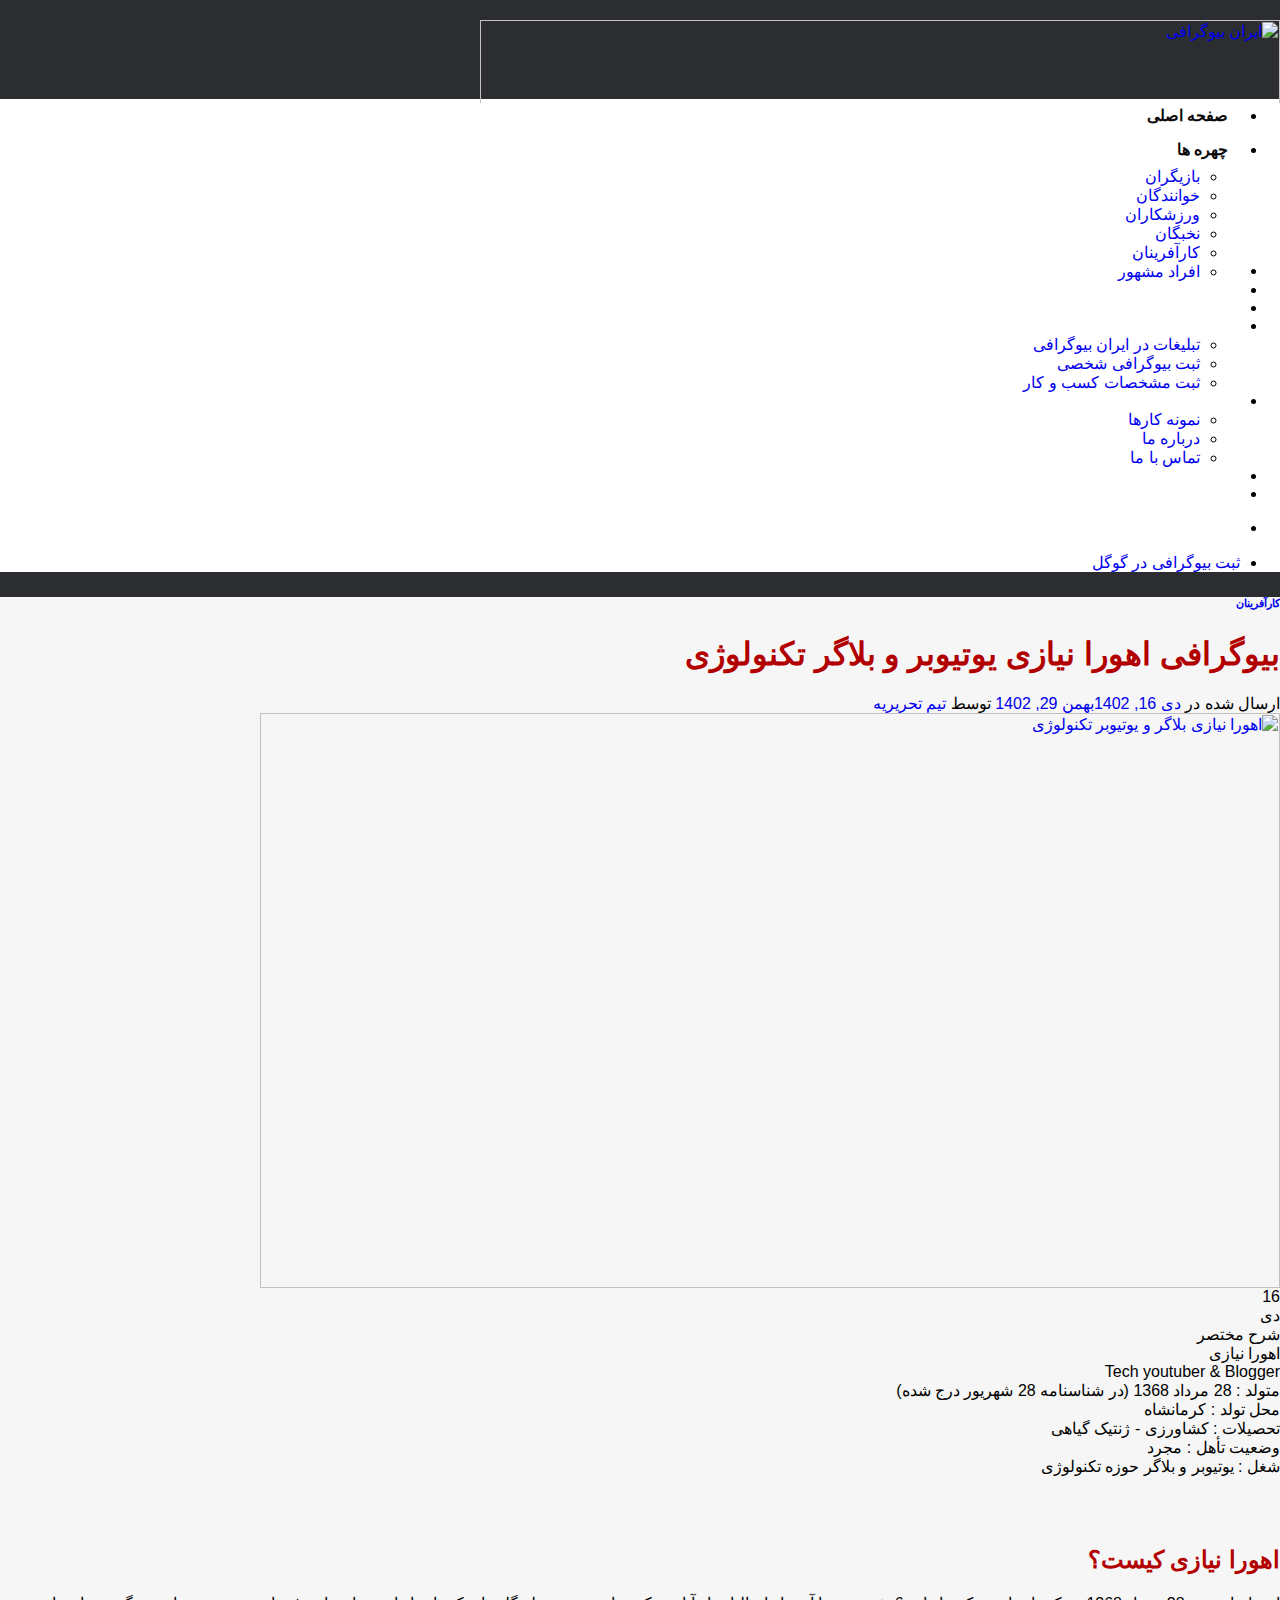
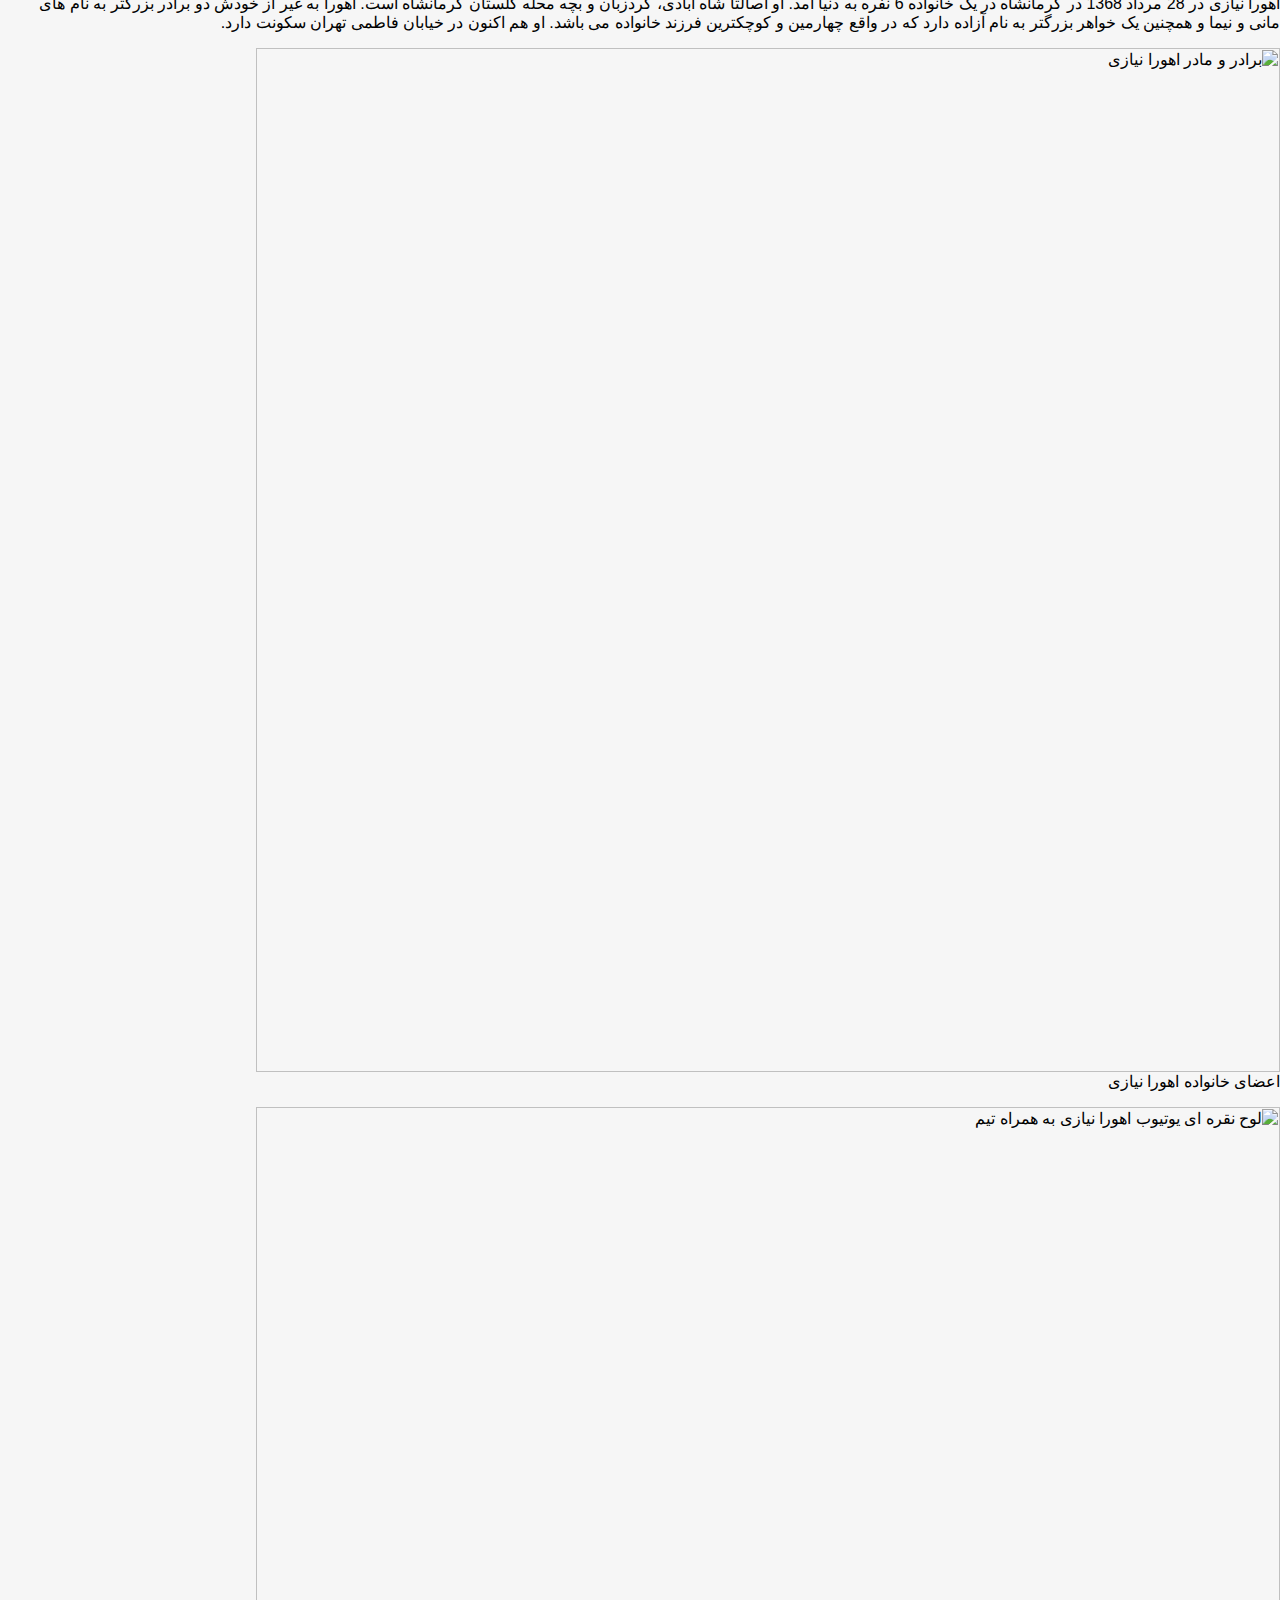
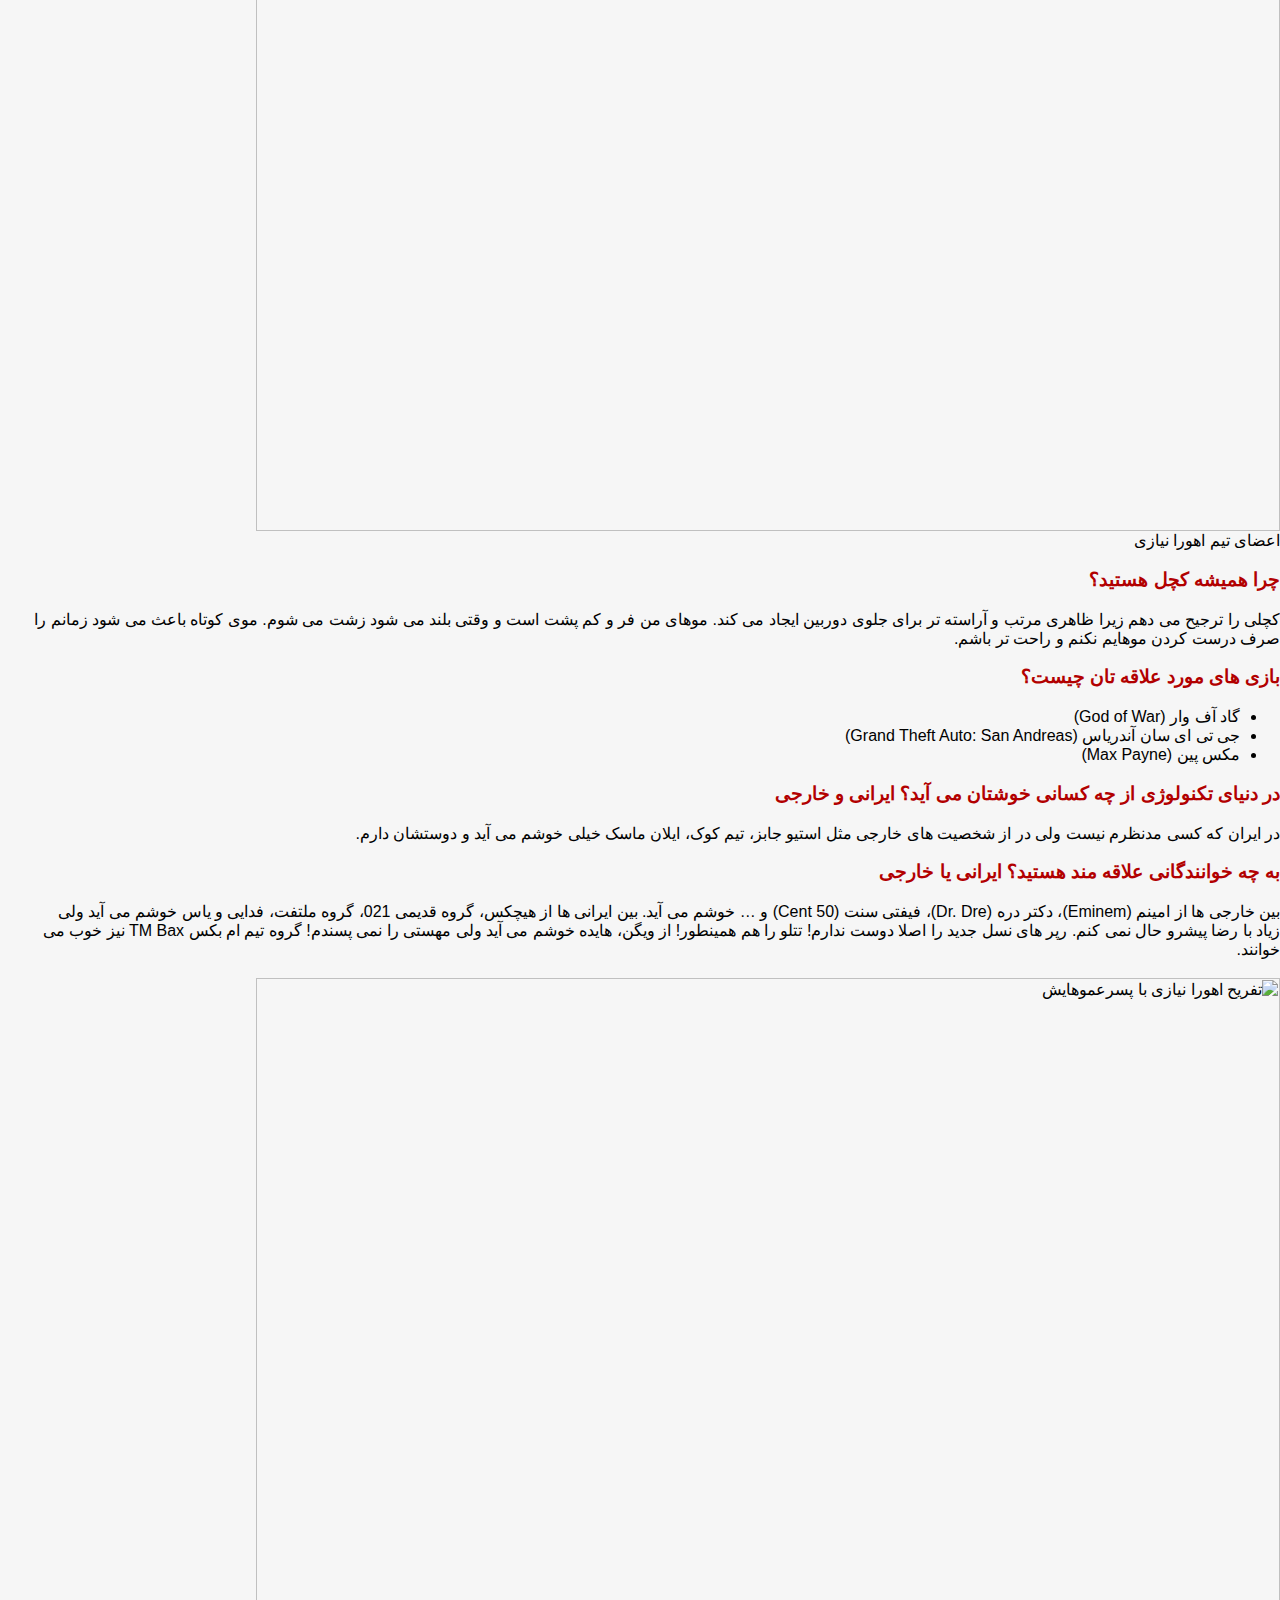
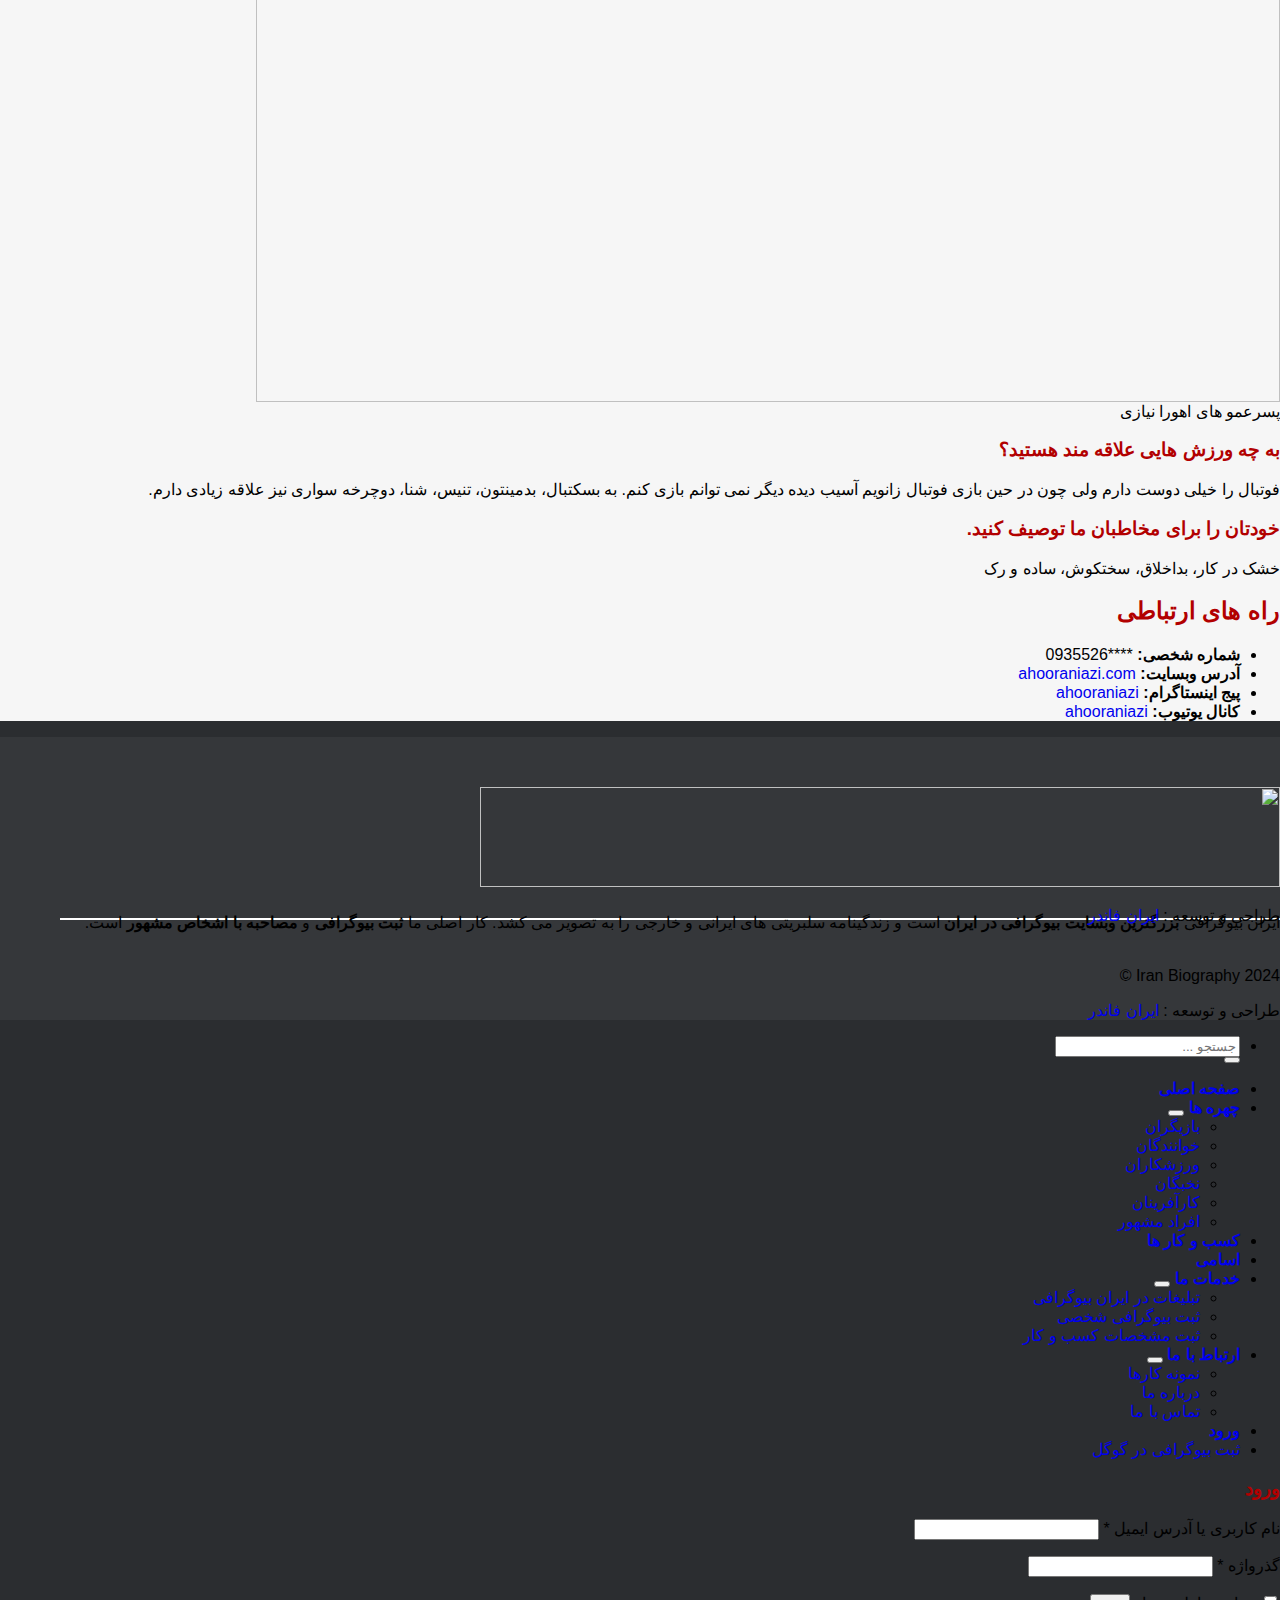
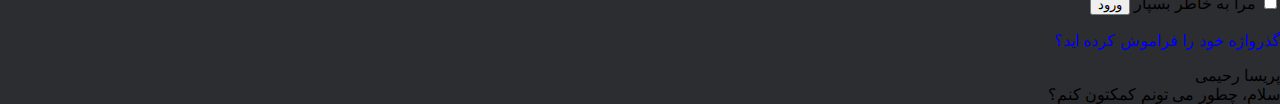
==== index copy.html @ 465d4c47 "add" ====
<html dir="rtl" lang="fa-IR" class="js" style="--flatsome--header--sticky-height: 130px;"><head>
	<meta charset="UTF-8">
	<link rel="profile" href="http://gmpg.org/xfn/11">
	<link rel="pingback" href="https://irbiography.com/xmlrpc.php">



	<script id="ua-script-pE9dYM9w" data-analyticsobject="yektanet" async="" type="text/javascript" src="https://cdn.yektanet.com/rg_woebegone/scripts_v4/pE9dYM9w/complete.js?v=202401021021"></script><script>(function(html){html.className = html.className.replace(/\bno-js\b/,'js')})(document.documentElement);</script>
<meta name="robots" content="index, follow, max-image-preview:large, max-snippet:-1, max-video-preview:-1">
<meta name="viewport" content="width=device-width, initial-scale=1">
	<!-- This site is optimized with the Yoast SEO Premium plugin v19.7 (Yoast SEO v22.0) - https://yoast.com/wordpress/plugins/seo/ -->
	<title>بیوگرافی اهورا نیازی یوتیوبر و بلاگر تکنولوژی - ایران بیوگرافی</title>
	<meta name="description" content="اهورا نیازی متولد 28 مرداد 1368 در کرمانشاه و مجرد است. او یوتیوبر، اینفلوئنسر و بلاگر خوش صدای حوزه تکنولوژی ایران + درآمد و دوست دخترش">
	<link rel="canonical" href="https://irbiography.com/ahoora-niazi-biography/">
	<meta property="og:locale" content="fa_IR">
	<meta property="og:type" content="article">
	<meta property="og:title" content="بیوگرافی اهورا نیازی یوتیوبر و بلاگر تکنولوژی">
	<meta property="og:description" content="اهورا نیازی متولد 28 مرداد 1368 در کرمانشاه و مجرد است. او یوتیوبر، اینفلوئنسر و بلاگر خوش صدای حوزه تکنولوژی ایران + درآمد و دوست دخترش">
	<meta property="og:url" content="https://irbiography.com/ahoora-niazi-biography/">
	<meta property="og:site_name" content="ایران بیوگرافی">
	<meta property="article:published_time" content="2024-01-06T17:46:07+00:00">
	<meta property="article:modified_time" content="2024-02-18T19:45:40+00:00">
	<meta property="og:image" content="https://irbiography.com/wp-content/uploads/2024/01/ahoora-niazi.jpg">
	<meta property="og:image:width" content="1024">
	<meta property="og:image:height" content="577">
	<meta property="og:image:type" content="image/jpeg">
	<meta name="author" content="تیم تحریریه">
	<meta name="twitter:card" content="summary_large_image">
	<meta name="twitter:creator" content="@irbiography_com">
	<meta name="twitter:site" content="@irbiography_com">
	<meta name="twitter:label1" content="نوشته شده توسط">
	<meta name="twitter:data1" content="تیم تحریریه">
	<meta name="twitter:label2" content="زمان تخمینی مطالعه">
	<meta name="twitter:data2" content="13 دقیقه">
	<script type="application/ld+json" class="yoast-schema-graph">{"@context":"https://schema.org","@graph":[{"@type":"Article","@id":"https://irbiography.com/ahoora-niazi-biography/#article","isPartOf":{"@id":"https://irbiography.com/ahoora-niazi-biography/"},"author":{"name":"تیم تحریریه","@id":"https://irbiography.com/#/schema/person/0704f39bfdcc8b42e768daeb0b52df1a"},"headline":"بیوگرافی اهورا نیازی یوتیوبر و بلاگر تکنولوژی","datePublished":"2024-01-06T17:46:07+00:00","dateModified":"2024-02-18T19:45:40+00:00","mainEntityOfPage":{"@id":"https://irbiography.com/ahoora-niazi-biography/"},"wordCount":132,"commentCount":0,"publisher":{"@id":"https://irbiography.com/#organization"},"image":{"@id":"https://irbiography.com/ahoora-niazi-biography/#primaryimage"},"thumbnailUrl":"https://irbiography.com/wp-content/uploads/2024/01/ahoora-niazi.jpg","articleSection":["کارآفرینان"],"inLanguage":"fa-IR","potentialAction":[{"@type":"CommentAction","name":"Comment","target":["https://irbiography.com/ahoora-niazi-biography/#respond"]}]},{"@type":"WebPage","@id":"https://irbiography.com/ahoora-niazi-biography/","url":"https://irbiography.com/ahoora-niazi-biography/","name":"بیوگرافی اهورا نیازی یوتیوبر و بلاگر تکنولوژی - ایران بیوگرافی","isPartOf":{"@id":"https://irbiography.com/#website"},"primaryImageOfPage":{"@id":"https://irbiography.com/ahoora-niazi-biography/#primaryimage"},"image":{"@id":"https://irbiography.com/ahoora-niazi-biography/#primaryimage"},"thumbnailUrl":"https://irbiography.com/wp-content/uploads/2024/01/ahoora-niazi.jpg","datePublished":"2024-01-06T17:46:07+00:00","dateModified":"2024-02-18T19:45:40+00:00","description":"اهورا نیازی متولد 28 مرداد 1368 در کرمانشاه و مجرد است. او یوتیوبر، اینفلوئنسر و بلاگر خوش صدای حوزه تکنولوژی ایران + درآمد و دوست دخترش","breadcrumb":{"@id":"https://irbiography.com/ahoora-niazi-biography/#breadcrumb"},"inLanguage":"fa-IR","potentialAction":[{"@type":"ReadAction","target":["https://irbiography.com/ahoora-niazi-biography/"]}]},{"@type":"ImageObject","inLanguage":"fa-IR","@id":"https://irbiography.com/ahoora-niazi-biography/#primaryimage","url":"https://irbiography.com/wp-content/uploads/2024/01/ahoora-niazi.jpg","contentUrl":"https://irbiography.com/wp-content/uploads/2024/01/ahoora-niazi.jpg","width":1024,"height":577,"caption":"اهورا نیازی یوتیوبر و بلاگر موبایل"},{"@type":"BreadcrumbList","@id":"https://irbiography.com/ahoora-niazi-biography/#breadcrumb","itemListElement":[{"@type":"ListItem","position":1,"name":"Home","item":"https://irbiography.com/"},{"@type":"ListItem","position":2,"name":"مقالات","item":"https://irbiography.com/blog/"},{"@type":"ListItem","position":3,"name":"بیوگرافی اهورا نیازی یوتیوبر و بلاگر تکنولوژی"}]},{"@type":"WebSite","@id":"https://irbiography.com/#website","url":"https://irbiography.com/","name":"ایران بیوگرافی","description":"بزرگترین مرجع ثبت بیوگرافی در ایران","publisher":{"@id":"https://irbiography.com/#organization"},"alternateName":"irbiography","potentialAction":[{"@type":"SearchAction","target":{"@type":"EntryPoint","urlTemplate":"https://irbiography.com/?s={search_term_string}"},"query-input":"required name=search_term_string"}],"inLanguage":"fa-IR"},{"@type":"Organization","@id":"https://irbiography.com/#organization","name":"ایران بیوگرافی","url":"https://irbiography.com/","logo":{"@type":"ImageObject","inLanguage":"fa-IR","@id":"https://irbiography.com/#/schema/logo/image/","url":"https://irbiography.com/wp-content/uploads/2023/01/logo.png","contentUrl":"https://irbiography.com/wp-content/uploads/2023/01/logo.png","width":800,"height":100,"caption":"ایران بیوگرافی"},"image":{"@id":"https://irbiography.com/#/schema/logo/image/"},"sameAs":["https://twitter.com/irbiography_com","https://instagram.com/irbiography_com/","https://www.youtube.com/@Irbiography_com/","https://t.me/irbiography_com"]},{"@type":"Person","@id":"https://irbiography.com/#/schema/person/0704f39bfdcc8b42e768daeb0b52df1a","name":"تیم تحریریه","image":{"@type":"ImageObject","inLanguage":"fa-IR","@id":"https://irbiography.com/#/schema/person/image/","url":"https://secure.gravatar.com/avatar/5921e7bc24102722718b1d50c1f1fc34?s=96&d=mm&r=g","contentUrl":"https://secure.gravatar.com/avatar/5921e7bc24102722718b1d50c1f1fc34?s=96&d=mm&r=g","caption":"تیم تحریریه"},"sameAs":["http://irbiography.com"],"url":"https://irbiography.com/author/saber/"}]}</script>
	<!-- / Yoast SEO Premium plugin. -->



<link rel="prefetch" href="https://irbiography.com/wp-content/themes/flatsome/assets/js/flatsome.js?ver=be4456ec53c49e21f6f3">
<link rel="prefetch" href="https://irbiography.com/wp-content/themes/flatsome/assets/js/chunk.slider.js?ver=3.18.2">
<link rel="prefetch" href="https://irbiography.com/wp-content/themes/flatsome/assets/js/chunk.popups.js?ver=3.18.2">
<link rel="prefetch" href="https://irbiography.com/wp-content/themes/flatsome/assets/js/chunk.tooltips.js?ver=3.18.2">
<link rel="prefetch" href="https://irbiography.com/wp-content/themes/flatsome/assets/js/woocommerce.js?ver=8e1d1e4735a78026b37a">
<link rel="alternate" type="application/rss+xml" title="ایران بیوگرافی » خوراک" href="https://irbiography.com/feed/">
<link rel="alternate" type="application/rss+xml" title="ایران بیوگرافی » خوراک دیدگاه&zwnj;ها" href="https://irbiography.com/comments/feed/">
<link rel="alternate" type="application/rss+xml" title="ایران بیوگرافی » بیوگرافی اهورا نیازی یوتیوبر و بلاگر تکنولوژی خوراک دیدگاه&zwnj;ها" href="https://irbiography.com/ahoora-niazi-biography/feed/">
<style id="wp-emoji-styles-inline-css" type="text/css">

	img.wp-smiley, img.emoji {
		display: inline !important;
		border: none !important;
		box-shadow: none !important;
		height: 1em !important;
		width: 1em !important;
		margin: 0 0.07em !important;
		vertical-align: -0.1em !important;
		background: none !important;
		padding: 0 !important;
	}
</style>
<style id="wp-block-library-inline-css" type="text/css">
:root{--wp-admin-theme-color:#007cba;--wp-admin-theme-color--rgb:0,124,186;--wp-admin-theme-color-darker-10:#006ba1;--wp-admin-theme-color-darker-10--rgb:0,107,161;--wp-admin-theme-color-darker-20:#005a87;--wp-admin-theme-color-darker-20--rgb:0,90,135;--wp-admin-border-width-focus:2px;--wp-block-synced-color:#7a00df;--wp-block-synced-color--rgb:122,0,223}@media (min-resolution:192dpi){:root{--wp-admin-border-width-focus:1.5px}}.wp-element-button{cursor:pointer}:root{--wp--preset--font-size--normal:16px;--wp--preset--font-size--huge:42px}:root .has-very-light-gray-background-color{background-color:#eee}:root .has-very-dark-gray-background-color{background-color:#313131}:root .has-very-light-gray-color{color:#eee}:root .has-very-dark-gray-color{color:#313131}:root .has-vivid-green-cyan-to-vivid-cyan-blue-gradient-background{background:linear-gradient(135deg,#00d084,#0693e3)}:root .has-purple-crush-gradient-background{background:linear-gradient(135deg,#34e2e4,#4721fb 50%,#ab1dfe)}:root .has-hazy-dawn-gradient-background{background:linear-gradient(135deg,#faaca8,#dad0ec)}:root .has-subdued-olive-gradient-background{background:linear-gradient(135deg,#fafae1,#67a671)}:root .has-atomic-cream-gradient-background{background:linear-gradient(135deg,#fdd79a,#004a59)}:root .has-nightshade-gradient-background{background:linear-gradient(135deg,#330968,#31cdcf)}:root .has-midnight-gradient-background{background:linear-gradient(135deg,#020381,#2874fc)}.has-regular-font-size{font-size:1em}.has-larger-font-size{font-size:2.625em}.has-normal-font-size{font-size:var(--wp--preset--font-size--normal)}.has-huge-font-size{font-size:var(--wp--preset--font-size--huge)}.has-text-align-center{text-align:center}.has-text-align-left{text-align:left}.has-text-align-right{text-align:right}#end-resizable-editor-section{display:none}.aligncenter{clear:both}.items-justified-left{justify-content:flex-start}.items-justified-center{justify-content:center}.items-justified-right{justify-content:flex-end}.items-justified-space-between{justify-content:space-between}.screen-reader-text{clip:rect(1px,1px,1px,1px);word-wrap:normal!important;border:0;-webkit-clip-path:inset(50%);clip-path:inset(50%);height:1px;margin:-1px;overflow:hidden;padding:0;position:absolute;width:1px}.screen-reader-text:focus{clip:auto!important;background-color:#ddd;-webkit-clip-path:none;clip-path:none;color:#444;display:block;font-size:1em;height:auto;left:5px;line-height:normal;padding:15px 23px 14px;text-decoration:none;top:5px;width:auto;z-index:100000}html :where(.has-border-color){border-style:solid}html :where([style*=border-top-color]){border-top-style:solid}html :where([style*=border-right-color]){border-right-style:solid}html :where([style*=border-bottom-color]){border-bottom-style:solid}html :where([style*=border-left-color]){border-left-style:solid}html :where([style*=border-width]){border-style:solid}html :where([style*=border-top-width]){border-top-style:solid}html :where([style*=border-right-width]){border-right-style:solid}html :where([style*=border-bottom-width]){border-bottom-style:solid}html :where([style*=border-left-width]){border-left-style:solid}html :where(img[class*=wp-image-]){height:auto;max-width:100%}:where(figure){margin:0 0 1em}html :where(.is-position-sticky){--wp-admin--admin-bar--position-offset:var(--wp-admin--admin-bar--height,0px)}@media screen and (max-width:600px){html :where(.is-position-sticky){--wp-admin--admin-bar--position-offset:0px}}
</style>
<link rel="stylesheet" id="kk-star-ratings-css" href="https://irbiography.com/wp-content/plugins/kk-star-ratings/src/core/public/css/kk-star-ratings.min.css?ver=5.4.7" type="text/css" media="all">
<link rel="stylesheet" id="crp-style-grid-css" href="https://irbiography.com/wp-content/plugins/contextual-related-posts/css/grid.min.css?ver=3.4.1" type="text/css" media="all">
<style id="crp-style-grid-inline-css" type="text/css">

			.crp_related.crp-grid ul li a.crp_link {
				grid-template-rows: 150px auto;
			}
			.crp_related.crp-grid ul {
				grid-template-columns: repeat(auto-fill, minmax(150px, 1fr));
			}
			
</style>
<link rel="stylesheet" id="flatsome-admin-iranyekan-farsi-numbersfont-css" href="https://irbiography.com/wp-content/plugins/persian-flatsome//assets/public/css/iranyekan-farsi-numbers-font.css?ver=3.18.2" type="text/css" media="all">
<style id="woocommerce-inline-inline-css" type="text/css">
.woocommerce form .form-row .required { visibility: visible; }
</style>
<link rel="stylesheet" id="joinchat-css" href="https://irbiography.com/wp-content/plugins/creame-whatsapp-me/public/css/joinchat.min.css?ver=5.0.17" type="text/css" media="all">
<link rel="stylesheet" id="flatsome-main-rtl-css" href="https://irbiography.com/wp-content/themes/flatsome/assets/css/flatsome-rtl.css?ver=3.18.2" type="text/css" media="all">
<style id="flatsome-main-inline-css" type="text/css">
@font-face {
				font-family: "fl-icons";
				font-display: block;
				src: url(https://irbiography.com/wp-content/themes/flatsome/assets/css/icons/fl-icons.eot?v=3.18.2);
				src:
					url(https://irbiography.com/wp-content/themes/flatsome/assets/css/icons/fl-icons.eot#iefix?v=3.18.2) format("embedded-opentype"),
					url(https://irbiography.com/wp-content/themes/flatsome/assets/css/icons/fl-icons.woff2?v=3.18.2) format("woff2"),
					url(https://irbiography.com/wp-content/themes/flatsome/assets/css/icons/fl-icons.ttf?v=3.18.2) format("truetype"),
					url(https://irbiography.com/wp-content/themes/flatsome/assets/css/icons/fl-icons.woff?v=3.18.2) format("woff"),
					url(https://irbiography.com/wp-content/themes/flatsome/assets/css/icons/fl-icons.svg?v=3.18.2#fl-icons) format("svg");
			}
</style>
<link rel="stylesheet" id="flatsome-shop-rtl-css" href="https://irbiography.com/wp-content/themes/flatsome/assets/css/flatsome-shop-rtl.css?ver=3.18.2" type="text/css" media="all">
<link rel="stylesheet" id="flatsome-style-css" href="https://irbiography.com/wp-content/themes/flatsome/style.css?ver=3.18.2" type="text/css" media="all">
<script type="text/javascript" src="https://irbiography.com/wp-includes/js/jquery/jquery.min.js?ver=3.7.1" id="jquery-core-js"></script>
<script type="text/javascript" src="https://irbiography.com/wp-includes/js/jquery/jquery-migrate.min.js?ver=3.4.1" id="jquery-migrate-js"></script>
<script type="text/javascript" src="https://irbiography.com/wp-content/plugins/woocommerce/assets/js/jquery-blockui/jquery.blockUI.min.js?ver=2.7.0-wc.8.5.2" id="jquery-blockui-js" data-wp-strategy="defer"></script>
<script type="text/javascript" id="wc-add-to-cart-js-extra">
/* <![CDATA[ */
var wc_add_to_cart_params = {"ajax_url":"\/wp-admin\/admin-ajax.php","wc_ajax_url":"\/?wc-ajax=%%endpoint%%","i18n_view_cart":"\u0645\u0634\u0627\u0647\u062f\u0647 \u0633\u0628\u062f \u062e\u0631\u06cc\u062f","cart_url":"https:\/\/irbiography.com\/cart\/","is_cart":"","cart_redirect_after_add":"no"};
/* ]]> */
</script>
<script type="text/javascript" src="https://irbiography.com/wp-content/plugins/woocommerce/assets/js/frontend/add-to-cart.min.js?ver=8.5.2" id="wc-add-to-cart-js" defer="defer" data-wp-strategy="defer"></script>
<script type="text/javascript" src="https://irbiography.com/wp-content/plugins/woocommerce/assets/js/js-cookie/js.cookie.min.js?ver=2.1.4-wc.8.5.2" id="js-cookie-js" data-wp-strategy="defer"></script>
<link rel="https://api.w.org/" href="https://irbiography.com/wp-json/"><link rel="alternate" type="application/json" href="https://irbiography.com/wp-json/wp/v2/posts/1953"><link rel="EditURI" type="application/rsd+xml" title="RSD" href="https://irbiography.com/xmlrpc.php?rsd">
<link rel="stylesheet" href="https://irbiography.com/wp-content/themes/flatsome/rtl.css" type="text/css" media="screen"><meta name="generator" content="WordPress 6.4.3">
<meta name="generator" content="WooCommerce 8.5.2">
<link rel="shortlink" href="https://irbiography.com/?p=1953">
<link rel="alternate" type="application/json+oembed" href="https://irbiography.com/wp-json/oembed/1.0/embed?url=https%3A%2F%2Firbiography.com%2Fahoora-niazi-biography%2F">
<link rel="alternate" type="text/xml+oembed" href="https://irbiography.com/wp-json/oembed/1.0/embed?url=https%3A%2F%2Firbiography.com%2Fahoora-niazi-biography%2F&amp;format=xml">
            <script>
                !function (t, e, n) {
                    const d = new Date();
                    d.setTime(d.getTime() + (4 * 24 * 60 * 60 * 1000));
                    let expires = "expires=" + d.toUTCString();
                    t.yektanetAnalyticsObject = n
                    t[n] = t[n] || function () {
                        t[n].q.push(arguments)
                    }
                    t[n].q = t[n].q || [];
                    var a = new Date
                    var app_id = 'pE9dYM9w';
                    r = a.getFullYear().toString() + "0" + a.getMonth() + "0" + a.getDate() + "0" + a.getHours()
                    c = e.getElementsByTagName("script")[0]
                    s = e.createElement("script");
                    s.id = "ua-script-" + app_id;
                    s.dataset.analyticsobject = n;
                    s.async = 1;
                    s.type = "text/javascript";
                    s.src = "https://cdn.yektanet.com/rg_woebegone/scripts_v4/" + app_id + "/complete.js?v=" + r
                    c.parentNode.insertBefore(s, c)
                }(window, document, "yektanet");
            </script>
            <style>.bg{opacity: 0; transition: opacity 1s; -webkit-transition: opacity 1s;} .bg-loaded{opacity: 1;}</style>	<noscript><style>.woocommerce-product-gallery{ opacity: 1 !important; }</style></noscript>
	<link rel="icon" href="https://irbiography.com/wp-content/uploads/2023/03/cropped-iconlogo-32x32.png" sizes="32x32">
<link rel="icon" href="https://irbiography.com/wp-content/uploads/2023/03/cropped-iconlogo-192x192.png" sizes="192x192">
<link rel="apple-touch-icon" href="https://irbiography.com/wp-content/uploads/2023/03/cropped-iconlogo-180x180.png">
<meta name="msapplication-TileImage" content="https://irbiography.com/wp-content/uploads/2023/03/cropped-iconlogo-270x270.png">
<style id="custom-css" type="text/css">:root {--primary-color: #a00000;--fs-color-primary: #a00000;--fs-color-secondary: #d26e4b;--fs-color-success: #7a9c59;--fs-color-alert: #b20000;--fs-experimental-link-color: #334862;--fs-experimental-link-color-hover: #111;}.tooltipster-base {--tooltip-color: #fff;--tooltip-bg-color: #000;}.off-canvas-right .mfp-content, .off-canvas-left .mfp-content {--drawer-width: 300px;}.off-canvas .mfp-content.off-canvas-cart {--drawer-width: 360px;}.container-width, .full-width .ubermenu-nav, .container, .row{max-width: 1220px}.row.row-collapse{max-width: 1190px}.row.row-small{max-width: 1212.5px}.row.row-large{max-width: 1250px}.header-main{height: 83px}#logo img{max-height: 83px}#logo{width:308px;}#logo img{padding:20px 0;}.stuck #logo img{padding:20px 0;}.header-bottom{min-height: 47px}.header-top{min-height: 30px}.transparent .header-main{height: 90px}.transparent #logo img{max-height: 90px}.has-transparent + .page-title:first-of-type,.has-transparent + #main > .page-title,.has-transparent + #main > div > .page-title,.has-transparent + #main .page-header-wrapper:first-of-type .page-title{padding-top: 140px;}.header.show-on-scroll,.stuck .header-main{height:83px!important}.stuck #logo img{max-height: 83px!important}.search-form{ width: 69%;}.header-bg-color {background-color: #ffffff}.header-bottom {background-color: #ffffff}.header-main .nav > li > a{line-height: 16px }.stuck .header-main .nav > li > a{line-height: 50px }.header-bottom-nav > li > a{line-height: 34px }@media (max-width: 549px) {.header-main{height: 70px}#logo img{max-height: 70px}}.nav-dropdown{border-radius:10px}.nav-dropdown{font-size:100%}.blog-wrapper{background-color: #f6f6f6;}h1,h2,h3,h4,h5,h6,.heading-font{color: #b20000;}body{font-family: Lato, sans-serif;}body {font-weight: 400;font-style: normal;}.nav > li > a {font-family: Lato, sans-serif;}.mobile-sidebar-levels-2 .nav > li > ul > li > a {font-family: Lato, sans-serif;}.nav > li > a,.mobile-sidebar-levels-2 .nav > li > ul > li > a {font-weight: 700;font-style: normal;}h1,h2,h3,h4,h5,h6,.heading-font, .off-canvas-center .nav-sidebar.nav-vertical > li > a{font-family: Lato, sans-serif;}h1,h2,h3,h4,h5,h6,.heading-font,.banner h1,.banner h2 {font-weight: 700;font-style: normal;}.alt-font{font-family: "Dancing Script", sans-serif;}.alt-font {font-weight: 400!important;font-style: normal!important;}.header:not(.transparent) .header-bottom-nav.nav > li > a{color: #0a0a0a;}.header:not(.transparent) .header-bottom-nav.nav > li > a:hover,.header:not(.transparent) .header-bottom-nav.nav > li.active > a,.header:not(.transparent) .header-bottom-nav.nav > li.current > a,.header:not(.transparent) .header-bottom-nav.nav > li > a.active,.header:not(.transparent) .header-bottom-nav.nav > li > a.current{color: #a00000;}.header-bottom-nav.nav-line-bottom > li > a:before,.header-bottom-nav.nav-line-grow > li > a:before,.header-bottom-nav.nav-line > li > a:before,.header-bottom-nav.nav-box > li > a:hover,.header-bottom-nav.nav-box > li.active > a,.header-bottom-nav.nav-pills > li > a:hover,.header-bottom-nav.nav-pills > li.active > a{color:#FFF!important;background-color: #a00000;}.current .breadcrumb-step, [data-icon-label]:after, .button#place_order,.button.checkout,.checkout-button,.single_add_to_cart_button.button, .sticky-add-to-cart-select-options-button{background-color: #b20000!important }@media screen and (min-width: 550px){.products .box-vertical .box-image{min-width: 247px!important;width: 247px!important;}}.absolute-footer, html{background-color: #2b2d30}.nav-vertical-fly-out > li + li {border-top-width: 1px; border-top-style: solid;}.label-new.menu-item > a:after{content:"جدید";}.label-hot.menu-item > a:after{content:"داغ";}.label-sale.menu-item > a:after{content:"حراج";}.label-popular.menu-item > a:after{content:"محبوب";}</style>		<style type="text/css" id="wp-custom-css">
			.nav-pills>li>a {
    padding: 0 .75em;
    border-radius: 5px;
}
.nav-dark .nav>li.header-divider {
    border-color: rgb(229 229 229);
}		</style>
		<style id="kirki-inline-styles">/* latin-ext */
@font-face {
  font-family: 'Lato';
  font-style: normal;
  font-weight: 400;
  font-display: swap;
  src: url(https://irbiography.com/wp-content/fonts/lato/S6uyw4BMUTPHjxAwWCWtFCfQ7A.woff) format('woff');
  unicode-range: U+0100-02AF, U+0304, U+0308, U+0329, U+1E00-1E9F, U+1EF2-1EFF, U+2020, U+20A0-20AB, U+20AD-20C0, U+2113, U+2C60-2C7F, U+A720-A7FF;
}
/* latin */
@font-face {
  font-family: 'Lato';
  font-style: normal;
  font-weight: 400;
  font-display: swap;
  src: url(https://irbiography.com/wp-content/fonts/lato/S6uyw4BMUTPHjx4wWCWtFCc.woff) format('woff');
  unicode-range: U+0000-00FF, U+0131, U+0152-0153, U+02BB-02BC, U+02C6, U+02DA, U+02DC, U+0304, U+0308, U+0329, U+2000-206F, U+2074, U+20AC, U+2122, U+2191, U+2193, U+2212, U+2215, U+FEFF, U+FFFD;
}
/* latin-ext */
@font-face {
  font-family: 'Lato';
  font-style: normal;
  font-weight: 700;
  font-display: swap;
  src: url(https://irbiography.com/wp-content/fonts/lato/S6u9w4BMUTPHh6UVSwaPHw3q5d0N7w.woff) format('woff');
  unicode-range: U+0100-02AF, U+0304, U+0308, U+0329, U+1E00-1E9F, U+1EF2-1EFF, U+2020, U+20A0-20AB, U+20AD-20C0, U+2113, U+2C60-2C7F, U+A720-A7FF;
}
/* latin */
@font-face {
  font-family: 'Lato';
  font-style: normal;
  font-weight: 700;
  font-display: swap;
  src: url(https://irbiography.com/wp-content/fonts/lato/S6u9w4BMUTPHh6UVSwiPHw3q5d0.woff) format('woff');
  unicode-range: U+0000-00FF, U+0131, U+0152-0153, U+02BB-02BC, U+02C6, U+02DA, U+02DC, U+0304, U+0308, U+0329, U+2000-206F, U+2074, U+20AC, U+2122, U+2191, U+2193, U+2212, U+2215, U+FEFF, U+FFFD;
}/* vietnamese */
@font-face {
  font-family: 'Dancing Script';
  font-style: normal;
  font-weight: 400;
  font-display: swap;
  src: url(https://irbiography.com/wp-content/fonts/dancing-script/If2cXTr6YS-zF4S-kcSWSVi_sxjsohD9F50Ruu7BMSo3Rep6hNX6pmRMjLo.woff) format('woff');
  unicode-range: U+0102-0103, U+0110-0111, U+0128-0129, U+0168-0169, U+01A0-01A1, U+01AF-01B0, U+0300-0301, U+0303-0304, U+0308-0309, U+0323, U+0329, U+1EA0-1EF9, U+20AB;
}
/* latin-ext */
@font-face {
  font-family: 'Dancing Script';
  font-style: normal;
  font-weight: 400;
  font-display: swap;
  src: url(https://irbiography.com/wp-content/fonts/dancing-script/If2cXTr6YS-zF4S-kcSWSVi_sxjsohD9F50Ruu7BMSo3ROp6hNX6pmRMjLo.woff) format('woff');
  unicode-range: U+0100-02AF, U+0304, U+0308, U+0329, U+1E00-1E9F, U+1EF2-1EFF, U+2020, U+20A0-20AB, U+20AD-20C0, U+2113, U+2C60-2C7F, U+A720-A7FF;
}
/* latin */
@font-face {
  font-family: 'Dancing Script';
  font-style: normal;
  font-weight: 400;
  font-display: swap;
  src: url(https://irbiography.com/wp-content/fonts/dancing-script/If2cXTr6YS-zF4S-kcSWSVi_sxjsohD9F50Ruu7BMSo3Sup6hNX6pmRM.woff) format('woff');
  unicode-range: U+0000-00FF, U+0131, U+0152-0153, U+02BB-02BC, U+02C6, U+02DA, U+02DC, U+0304, U+0308, U+0329, U+2000-206F, U+2074, U+20AC, U+2122, U+2191, U+2193, U+2212, U+2215, U+FEFF, U+FFFD;
}</style><noscript><style id="rocket-lazyload-nojs-css">.rll-youtube-player, [data-lazy-src]{display:none !important;}</style></noscript><link rel="prefetch" href="https://irbiography.com/ahoora-niazi-biography/"><link rel="prefetch" href="https://irbiography.com/arat-hosseini/"><link rel="prefetch" href="https://irbiography.com/donya-jahanbakht/"><link rel="prefetch" href="https://irbiography.com/emory-andrew-tate/"><link rel="prefetch" href="https://irbiography.com/author/saber/"><link rel="prefetch" href="https://irbiography.com/category/faces/"><link rel="prefetch" href="https://irbiography.com/category/faces/actors/"><link rel="prefetch" href="https://irbiography.com/category/faces/athletes/"><link rel="prefetch" href="https://irbiography.com/category/faces/elites/"><link rel="prefetch" href="https://irbiography.com/category/faces/entrepreneurs/"><link rel="prefetch" href="https://irbiography.com/category/faces/celebrities/"><link rel="prefetch" href="https://irbiography.com/category/faces/singers/"><link rel="prefetch" href="https://irbiography.com/"><link rel="prefetch" href="https://irbiography.com/category/businesses/"><link rel="prefetch" href="https://irbiography.com/category/list/"><link rel="prefetch" href="https://irbiography.com/services/"><link rel="prefetch" href="https://irbiography.com//aboutus/"><link rel="prefetch" href="https://irbiography.com/personal-branding/"><link rel="prefetch" href="https://irbiography.com/reyhane-parsa/"><link rel="prefetch" href="https://irbiography.com/contact/"><link rel="prefetch" href="https://irbiography.com/aboutus/"><link rel="prefetch" href="https://irbiography.com/brian-etemad-biography/"><link rel="prefetch" href="https://irbiography.com/rasoul-danial-zadeh/"></head>

<body class="rtl post-template-default single single-post postid-1953 single-format-standard theme-flatsome woocommerce-js header-shadow lightbox nav-dropdown-has-arrow nav-dropdown-has-shadow nav-dropdown-has-border">


<a class="skip-link screen-reader-text" href="#main">پرش به محتوا</a>

<div id="wrapper">

	
	<header id="header" class="header has-sticky sticky-jump" style="">
		<div class="header-wrapper">
			<div id="masthead" class="header-main ">
      <div class="header-inner flex-row container logo-left medium-logo-center" role="navigation">

          <!-- Logo -->
          <div id="logo" class="flex-col logo">
            
<!-- Header logo -->
<a href="https://irbiography.com/" title="ایران بیوگرافی - بزرگترین مرجع ثبت بیوگرافی در ایران" rel="home">
		<img width="800" height="100" src="https://irbiography.com/wp-content/uploads/2023/01/logo.png" class="header_logo header-logo entered lazyloaded" alt="ایران بیوگرافی" data-lazy-src="https://irbiography.com/wp-content/uploads/2023/01/logo.png" data-ll-status="loaded"><noscript><img width="800" height="100" src="https://irbiography.com/wp-content/uploads/2023/01/logo.png" class="header_logo header-logo" alt="ایران بیوگرافی"/></noscript><img width="800" height="100" src="data:image/svg+xml,%3Csvg%20xmlns='http://www.w3.org/2000/svg'%20viewBox='0%200%20800%20100'%3E%3C/svg%3E" class="header-logo-dark" alt="ایران بیوگرافی" data-lazy-src="https://irbiography.com/wp-content/uploads/2023/01/logo.png"><noscript><img  width="800" height="100" src="https://irbiography.com/wp-content/uploads/2023/01/logo.png" class="header-logo-dark" alt="ایران بیوگرافی"/></noscript></a>
          </div>

          <!-- Mobile Left Elements -->
          <div class="flex-col show-for-medium flex-left">
            <ul class="mobile-nav nav nav-left ">
              <li class="nav-icon has-icon">
  		<a href="#" data-open="#main-menu" data-pos="left" data-bg="main-menu-overlay" data-color="" class="is-small" aria-label="فهرست" aria-controls="main-menu" aria-expanded="false">

		  <i class="icon-menu"></i>
		  		</a>
	</li>
            </ul>
          </div>

          <!-- Left Elements -->
          <div class="flex-col hide-for-medium flex-left
            flex-grow">
            <ul class="header-nav header-nav-main nav nav-left  nav-uppercase">
                          </ul>
          </div>

          <!-- Right Elements -->
          <div class="flex-col hide-for-medium flex-right">
            
          </div>

          <!-- Mobile Right Elements -->
          <div class="flex-col show-for-medium flex-right">
            <ul class="mobile-nav nav nav-right ">
                          </ul>
          </div>

      </div>

            <div class="container"><div class="top-divider full-width"></div></div>
      </div>
<div id="wide-nav" class="header-bottom wide-nav ">
    <div class="flex-row container">

                        <div class="flex-col hide-for-medium flex-left">
                <ul class="nav header-nav header-bottom-nav nav-left  nav-pills nav-size-large nav-uppercase">
                    <li id="menu-item-36" class="menu-item menu-item-type-post_type menu-item-object-page menu-item-home menu-item-36 menu-item-design-default"><a href="https://irbiography.com/" class="nav-top-link">صفحه اصلی</a></li>
<li id="menu-item-86" class="menu-item menu-item-type-taxonomy menu-item-object-category current-post-ancestor menu-item-has-children menu-item-86 menu-item-design-default has-dropdown"><a href="https://irbiography.com/category/faces/" class="nav-top-link" aria-expanded="false" aria-haspopup="menu">چهره ها<i class="icon-angle-down"></i></a>
<ul class="sub-menu nav-dropdown nav-dropdown-bold" style="">
	<li id="menu-item-88" class="menu-item menu-item-type-taxonomy menu-item-object-category menu-item-88"><a href="https://irbiography.com/category/faces/actors/">بازیگران</a></li>
	<li id="menu-item-89" class="menu-item menu-item-type-taxonomy menu-item-object-category menu-item-89"><a href="https://irbiography.com/category/faces/singers/">خوانندگان</a></li>
	<li id="menu-item-92" class="menu-item menu-item-type-taxonomy menu-item-object-category menu-item-92"><a href="https://irbiography.com/category/faces/athletes/">ورزشکاران</a></li>
	<li id="menu-item-91" class="menu-item menu-item-type-taxonomy menu-item-object-category menu-item-91"><a href="https://irbiography.com/category/faces/elites/">نخبگان</a></li>
	<li id="menu-item-90" class="menu-item menu-item-type-taxonomy menu-item-object-category current-post-ancestor current-menu-parent current-post-parent menu-item-90 active"><a href="https://irbiography.com/category/faces/entrepreneurs/">کارآفرینان</a></li>
	<li id="menu-item-87" class="menu-item menu-item-type-taxonomy menu-item-object-category menu-item-87"><a href="https://irbiography.com/category/faces/celebrities/">افراد مشهور</a></li>
</ul>
</li>
<li id="menu-item-93" class="menu-item menu-item-type-taxonomy menu-item-object-category menu-item-93 menu-item-design-default"></li>
<li id="menu-item-1058" class="menu-item menu-item-type-taxonomy menu-item-object-category menu-item-1058 menu-item-design-default"></li>
<li id="menu-item-1274" class="menu-item menu-item-type-post_type menu-item-object-page menu-item-has-children menu-item-1274 menu-item-design-default has-dropdown">
<ul class="sub-menu nav-dropdown nav-dropdown-bold" style="">
	<li id="menu-item-1477" class="menu-item menu-item-type-post_type menu-item-object-page menu-item-1477"><a href="https://irbiography.com/ads/">تبلیغات در ایران بیوگرافی</a></li>
	<li id="menu-item-1370" class="menu-item menu-item-type-post_type menu-item-object-page menu-item-1370"><a href="https://irbiography.com/personal-branding/">ثبت بیوگرافی شخصی</a></li>
	<li id="menu-item-1371" class="menu-item menu-item-type-post_type menu-item-object-page menu-item-1371"><a href="https://irbiography.com/corporate-branding/">ثبت مشخصات کسب و کار</a></li>
</ul>
</li>
<li id="menu-item-1278" class="menu-item menu-item-type-custom menu-item-object-custom menu-item-has-children menu-item-1278 menu-item-design-default has-dropdown">
<ul class="sub-menu nav-dropdown nav-dropdown-bold" style="">
	<li id="menu-item-1279" class="menu-item menu-item-type-post_type menu-item-object-page current_page_parent menu-item-1279"><a href="https://irbiography.com/blog/">نمونه کارها</a></li>
	<li id="menu-item-39" class="menu-item menu-item-type-post_type menu-item-object-page menu-item-39"><a href="https://irbiography.com/aboutus/">درباره ما</a></li>
	<li id="menu-item-38" class="menu-item menu-item-type-post_type menu-item-object-page menu-item-38"><a href="https://irbiography.com/contact/">تماس با ما</a></li>
</ul>
</li>
<li class="header-divider"></li><li class="html header-button-1">
	<div class="header-button">
		
	</div>
</li>
                </ul>
            </div>
            
            
                        <div class="flex-col hide-for-medium flex-right flex-grow">
              <ul class="nav header-nav header-bottom-nav nav-right  nav-pills nav-size-large nav-uppercase">
                   <li class="html header-social-icons ml-0">
	</li>
              </ul>
            </div>
            
                          <div class="flex-col show-for-medium flex-grow">
                  <ul class="nav header-bottom-nav nav-center mobile-nav  nav-pills nav-size-large nav-uppercase">
                      <li class="html header-button-1">
	<div class="header-button">
		<a href="https://irbiography.com/personal-branding/" target="_blank" class="button primary is-medium" rel="noopener" style="border-radius:5px;">
    <span>ثبت بیوگرافی در گوگل</span>
  </a>
	</div>
</li>
                  </ul>
              </div>
            
    </div>
</div>

<div class="header-bg-container fill"><div class="header-bg-image fill"></div><div class="header-bg-color fill"></div></div>		</div>
	</header>

	
	<main id="main" class="">

<div id="content" class="blog-wrapper blog-single page-wrapper">
	

<div class="row row-large row-divided ">

	<div class="large-9 col">
		


<article id="post-1953" class="post-1953 post type-post status-publish format-standard has-post-thumbnail hentry category-entrepreneurs">
	<div class="article-inner has-shadow box-shadow-1">
		<header class="entry-header">
	<div class="entry-header-text entry-header-text-top text-left">
		<h6 class="entry-category is-xsmall"><a href="https://irbiography.com/category/faces/entrepreneurs/" rel="category tag">کارآفرینان</a></h6><h1 class="entry-title">بیوگرافی اهورا نیازی یوتیوبر و بلاگر تکنولوژی</h1><div class="entry-divider is-divider small"></div>
	<div class="entry-meta uppercase is-xsmall">
		<span class="posted-on">ارسال شده در <a href="https://irbiography.com/ahoora-niazi-biography/" rel="bookmark"><time class="entry-date published" datetime="1402/10/16 16:46:07">دی 16, 1402</time><time class="updated" datetime="1402/11/29 19:45:40">بهمن 29, 1402</time></a></span> <span class="byline"> توسط <span class="meta-author vcard"><a class="url fn n" href="https://irbiography.com/author/saber/">تیم تحریریه</a></span></span>	</div>
	</div>
						<div class="entry-image relative">
				<a href="https://irbiography.com/ahoora-niazi-biography/">
    <img width="1020" height="575" class="attachment-large size-large wp-post-image entered lazyloaded" alt="اهورا نیازی بلاگر و یوتیوبر تکنولوژی" decoding="async" fetchpriority="high" data-lazy-srcset="https://irbiography.com/wp-content/uploads/2024/01/ahoora-niazi.jpg 1024w, https://irbiography.com/wp-content/uploads/2024/01/ahoora-niazi-300x169.jpg 300w, https://irbiography.com/wp-content/uploads/2024/01/ahoora-niazi-768x433.jpg 768w, https://irbiography.com/wp-content/uploads/2024/01/ahoora-niazi-510x287.jpg 510w" data-lazy-sizes="(max-width: 1020px) 100vw, 1020px" data-lazy-src="https://irbiography.com/wp-content/uploads/2024/01/ahoora-niazi.jpg" src="https://irbiography.com/wp-content/uploads/2024/01/ahoora-niazi.jpg" data-ll-status="loaded" sizes="(max-width: 1020px) 100vw, 1020px" srcset="https://irbiography.com/wp-content/uploads/2024/01/ahoora-niazi.jpg 1024w, https://irbiography.com/wp-content/uploads/2024/01/ahoora-niazi-300x169.jpg 300w, https://irbiography.com/wp-content/uploads/2024/01/ahoora-niazi-768x433.jpg 768w, https://irbiography.com/wp-content/uploads/2024/01/ahoora-niazi-510x287.jpg 510w"><noscript><img width="1020" height="575" src="https://irbiography.com/wp-content/uploads/2024/01/ahoora-niazi.jpg" class="attachment-large size-large wp-post-image" alt="اهورا نیازی بلاگر و یوتیوبر تکنولوژی" decoding="async" fetchpriority="high" srcset="https://irbiography.com/wp-content/uploads/2024/01/ahoora-niazi.jpg 1024w, https://irbiography.com/wp-content/uploads/2024/01/ahoora-niazi-300x169.jpg 300w, https://irbiography.com/wp-content/uploads/2024/01/ahoora-niazi-768x433.jpg 768w, https://irbiography.com/wp-content/uploads/2024/01/ahoora-niazi-510x287.jpg 510w" sizes="(max-width: 1020px) 100vw, 1020px" /></noscript></a>
				<div class="badge absolute top post-date badge-outline">
	<div class="badge-inner">
		<span class="post-date-day">16</span><br>
		<span class="post-date-month is-small">دی</span>
	</div>
</div>
			</div>
			</header>
		<div class="entry-content single-page">

	<div class="pricing-table-wrapper">
  <div class="pricing-table ux_price_table text-center">
    <div class="pricing-table-header">
      <div class="title uppercase strong">شرح مختصر</div>
      <div class="price is-xxlarge">اهورا نیازی</div>
              <div class="description is-small">
          Tech youtuber &amp; Blogger        </div>
          </div>
    <div class="pricing-table-items items">
      
<div class="bullet-item" title=""><span class="text">متولد : 28 مرداد 1368 (در شناسنامه 28 شهریور درج شده)</span></div>
<div class="bullet-item" title=""><span class="text">محل تولد : کرمانشاه</span></div>
<div class="bullet-item" title=""><span class="text">تحصیلات : کشاورزی - ژنتیک گیاهی</span></div>
<div class="bullet-item" title=""><span class="text">وضعیت تأهل : مجرد</span></div>





<div class="bullet-item" title=""><span class="text">شغل : یوتیوبر و بلاگر حوزه تکنولوژی</span></div>
    </div>
      </div>
</div>


<div class="message-box relative" style="padding-top:25px;padding-bottom:25px;"><div class="message-box-bg-image bg-fill fill"></div><div class="message-box-bg-overlay bg-fill fill"></div><div class="container relative"><div class="inner last-reset">
<div class="row align-middle align-center" id="row-1684163093">

	<div id="col-979362749" class="col small-12 large-12">
				
					</div>

	
</div>
</div></div></div>
	
	
<h2><span id="ahwra_nyazy_kyst_wyky_pdya_zndgy_namh_Ahoora_Niazi_aqay_khwsh_sday_tknwlwzhy">اهورا نیازی کیست؟<br>
</span></h2>
<p>اهورا نیازی در 28 مرداد 1368 در کرمانشاه در یک خانواده 6 نفره به دنیا آمد. او اصالتا شاه آبادی، کردزبان و بچه محله گلستان کرمانشاه است. اهورا به غیر از خودش دو برادر بزرگتر به نام های مانی و نیما و همچنین یک خواهر بزرگتر به نام آزاده دارد که در واقع چهارمین و کوچکترین فرزند خانواده می باشد. او هم اکنون در خیابان فاطمی تهران سکونت دارد.</p>

<div style="clear:both; margin-top:0em; margin-bottom:1em;"></div>
<figure id="attachment_2024" aria-describedby="caption-attachment-2024" style="width: 1024px" class="wp-caption alignnone"><img decoding="async" class="size-full wp-image-2024 entered lazyloaded" alt="برادر و مادر اهورا نیازی" width="1024" height="577" data-lazy-srcset="https://irbiography.com/wp-content/uploads/2024/01/ahoora-niazi-family.jpg 1024w, https://irbiography.com/wp-content/uploads/2024/01/ahoora-niazi-family-300x169.jpg 300w, https://irbiography.com/wp-content/uploads/2024/01/ahoora-niazi-family-768x433.jpg 768w, https://irbiography.com/wp-content/uploads/2024/01/ahoora-niazi-family-510x287.jpg 510w" data-lazy-sizes="(max-width: 1024px) 100vw, 1024px" data-lazy-src="https://irbiography.com/wp-content/uploads/2024/01/ahoora-niazi-family.jpg" src="https://irbiography.com/wp-content/uploads/2024/01/ahoora-niazi-family.jpg" data-ll-status="loaded" sizes="(max-width: 1024px) 100vw, 1024px" srcset="https://irbiography.com/wp-content/uploads/2024/01/ahoora-niazi-family.jpg 1024w, https://irbiography.com/wp-content/uploads/2024/01/ahoora-niazi-family-300x169.jpg 300w, https://irbiography.com/wp-content/uploads/2024/01/ahoora-niazi-family-768x433.jpg 768w, https://irbiography.com/wp-content/uploads/2024/01/ahoora-niazi-family-510x287.jpg 510w"><noscript><img decoding="async" class="size-full wp-image-2024" src="https://irbiography.com/wp-content/uploads/2024/01/ahoora-niazi-family.jpg" alt="برادر و مادر اهورا نیازی" width="1024" height="577" srcset="https://irbiography.com/wp-content/uploads/2024/01/ahoora-niazi-family.jpg 1024w, https://irbiography.com/wp-content/uploads/2024/01/ahoora-niazi-family-300x169.jpg 300w, https://irbiography.com/wp-content/uploads/2024/01/ahoora-niazi-family-768x433.jpg 768w, https://irbiography.com/wp-content/uploads/2024/01/ahoora-niazi-family-510x287.jpg 510w" sizes="(max-width: 1024px) 100vw, 1024px"></noscript><figcaption id="caption-attachment-2024" class="wp-caption-text">اعضای خانواده اهورا نیازی</figcaption></figure>










<figure id="attachment_2020" aria-describedby="caption-attachment-2020" style="width: 1024px" class="wp-caption alignnone"><img decoding="async" class="size-full wp-image-2020 entered lazyloaded" alt="لوح نقره ای یوتیوب اهورا نیازی به همراه تیم" width="1024" height="577" data-lazy-srcset="https://irbiography.com/wp-content/uploads/2024/01/ahoora-niazi-youtuber.jpg 1024w, https://irbiography.com/wp-content/uploads/2024/01/ahoora-niazi-youtuber-300x169.jpg 300w, https://irbiography.com/wp-content/uploads/2024/01/ahoora-niazi-youtuber-768x433.jpg 768w, https://irbiography.com/wp-content/uploads/2024/01/ahoora-niazi-youtuber-510x287.jpg 510w" data-lazy-sizes="(max-width: 1024px) 100vw, 1024px" data-lazy-src="https://irbiography.com/wp-content/uploads/2024/01/ahoora-niazi-youtuber.jpg" src="https://irbiography.com/wp-content/uploads/2024/01/ahoora-niazi-youtuber.jpg" data-ll-status="loaded" sizes="(max-width: 1024px) 100vw, 1024px" srcset="https://irbiography.com/wp-content/uploads/2024/01/ahoora-niazi-youtuber.jpg 1024w, https://irbiography.com/wp-content/uploads/2024/01/ahoora-niazi-youtuber-300x169.jpg 300w, https://irbiography.com/wp-content/uploads/2024/01/ahoora-niazi-youtuber-768x433.jpg 768w, https://irbiography.com/wp-content/uploads/2024/01/ahoora-niazi-youtuber-510x287.jpg 510w"><noscript><img decoding="async" class="size-full wp-image-2020" src="https://irbiography.com/wp-content/uploads/2024/01/ahoora-niazi-youtuber.jpg" alt="لوح نقره ای یوتیوب اهورا نیازی به همراه تیم" width="1024" height="577" srcset="https://irbiography.com/wp-content/uploads/2024/01/ahoora-niazi-youtuber.jpg 1024w, https://irbiography.com/wp-content/uploads/2024/01/ahoora-niazi-youtuber-300x169.jpg 300w, https://irbiography.com/wp-content/uploads/2024/01/ahoora-niazi-youtuber-768x433.jpg 768w, https://irbiography.com/wp-content/uploads/2024/01/ahoora-niazi-youtuber-510x287.jpg 510w" sizes="(max-width: 1024px) 100vw, 1024px"></noscript><figcaption id="caption-attachment-2020" class="wp-caption-text">اعضای تیم اهورا نیازی</figcaption></figure>


<div style="clear:both; margin-top:0em; margin-bottom:1em;"></div><p></p>




<h3></h3>

<h3></h3>

<figure id="attachment_2025" aria-describedby="caption-attachment-2025" style="width: 1024px" class="wp-caption alignnone"><noscript><img decoding="async" class="size-full wp-image-2025" src="https://irbiography.com/wp-content/uploads/2024/01/ahooraniazi-tech-blogger.jpg" alt="دفترکار اهورا نیازی" width="1024" height="577" srcset="https://irbiography.com/wp-content/uploads/2024/01/ahooraniazi-tech-blogger.jpg 1024w, https://irbiography.com/wp-content/uploads/2024/01/ahooraniazi-tech-blogger-300x169.jpg 300w, https://irbiography.com/wp-content/uploads/2024/01/ahooraniazi-tech-blogger-768x433.jpg 768w, https://irbiography.com/wp-content/uploads/2024/01/ahooraniazi-tech-blogger-510x287.jpg 510w" sizes="(max-width: 1024px) 100vw, 1024px"></noscript></figure>
<h3><span id="chra_hmyshh_kchl_hstyd">چرا همیشه کچل هستید؟</span></h3>
<p>کچلی را ترجیح می&zwnj; دهم زیرا ظاهری مرتب و آراسته&zwnj; تر برای جلوی دوربین ایجاد می&zwnj; کند. موهای من فر و کم پشت است و وقتی بلند می&zwnj; شود زشت می&zwnj; شوم. موی کوتاه باعث می شود زمانم را صرف درست کردن موهایم نکنم و راحت تر باشم.</p>
<h3><span id="bazy_hay_mwrd_laqh_tan_chyst">بازی های مورد علاقه تان چیست؟</span></h3>
<ul>
<li>گاد آف وار (God of War)</li>
<li>جی تی ای سان آندریاس (Grand Theft Auto: San Andreas)</li>
<li>مکس پین (Max Payne)</li>
</ul>
<h3></h3>






<div style="clear:both; margin-top:0em; margin-bottom:1em;"></div><h3><span id="dr_dnyay_tknwlwzhy_az_chh_ksany_khwshtan_my_ayd_ayrany_w_kharjy">در دنیای تکنولوژی از چه کسانی خوشتان می آید؟ ایرانی و خارجی</span></h3>
<p>در ایران که کسی مدنظرم نیست ولی در از شخصیت های خارجی مثل استیو جابز، تیم کوک، ایلان ماسک خیلی خوشم می آید و دوستشان دارم.</p>
<h3><span id="bh_chh_khwanndgany_laqh_mnd_hstyd_ayrany_ya_kharjy">به چه خوانندگانی علاقه مند هستید؟ ایرانی یا خارجی</span></h3>
<p>بین خارجی ها از امینم (Eminem)، دکتر دره (Dr. Dre)، فیفتی سنت (50 Cent) و … خوشم می آید. بین ایرانی ها از هیچکس، گروه قدیمی 021، گروه ملتفت، فدایی و یاس خوشم می آید ولی زیاد با رضا پیشرو حال نمی کنم. رپر های نسل جدید را اصلا دوست ندارم! تتلو را هم همینطور! از ویگن، هایده خوشم می آید ولی مهستی را نمی پسندم! گروه تیم ام بکس TM Bax نیز خوب می خوانند.</p>
<h3></h3>

<h3></h3>

<figure id="attachment_2023" aria-describedby="caption-attachment-2023" style="width: 1024px" class="wp-caption alignnone"><img decoding="async" class="size-full wp-image-2023 entered lazyloaded" alt="تفریح اهورا نیازی با پسرعموهایش" width="1024" height="577" data-lazy-srcset="https://irbiography.com/wp-content/uploads/2024/01/ahoora-niazi-lifestyle.jpg 1024w, https://irbiography.com/wp-content/uploads/2024/01/ahoora-niazi-lifestyle-300x169.jpg 300w, https://irbiography.com/wp-content/uploads/2024/01/ahoora-niazi-lifestyle-768x433.jpg 768w, https://irbiography.com/wp-content/uploads/2024/01/ahoora-niazi-lifestyle-510x287.jpg 510w" data-lazy-sizes="(max-width: 1024px) 100vw, 1024px" data-lazy-src="https://irbiography.com/wp-content/uploads/2024/01/ahoora-niazi-lifestyle.jpg" src="https://irbiography.com/wp-content/uploads/2024/01/ahoora-niazi-lifestyle.jpg" data-ll-status="loaded" sizes="(max-width: 1024px) 100vw, 1024px" srcset="https://irbiography.com/wp-content/uploads/2024/01/ahoora-niazi-lifestyle.jpg 1024w, https://irbiography.com/wp-content/uploads/2024/01/ahoora-niazi-lifestyle-300x169.jpg 300w, https://irbiography.com/wp-content/uploads/2024/01/ahoora-niazi-lifestyle-768x433.jpg 768w, https://irbiography.com/wp-content/uploads/2024/01/ahoora-niazi-lifestyle-510x287.jpg 510w"><noscript><img decoding="async" class="size-full wp-image-2023" src="https://irbiography.com/wp-content/uploads/2024/01/ahoora-niazi-lifestyle.jpg" alt="تفریح اهورا نیازی با پسرعموهایش" width="1024" height="577" srcset="https://irbiography.com/wp-content/uploads/2024/01/ahoora-niazi-lifestyle.jpg 1024w, https://irbiography.com/wp-content/uploads/2024/01/ahoora-niazi-lifestyle-300x169.jpg 300w, https://irbiography.com/wp-content/uploads/2024/01/ahoora-niazi-lifestyle-768x433.jpg 768w, https://irbiography.com/wp-content/uploads/2024/01/ahoora-niazi-lifestyle-510x287.jpg 510w" sizes="(max-width: 1024px) 100vw, 1024px"></noscript><figcaption id="caption-attachment-2023" class="wp-caption-text">پسرعمو های اهورا نیازی</figcaption></figure>
<h3></h3>

<h3><span id="bh_chh_wrzsh_hayy_laqh_mnd_hstyd">به چه ورزش هایی علاقه مند هستید؟</span></h3>
<p>فوتبال را خیلی دوست دارم ولی چون در حین بازی فوتبال زانویم آسیب دیده دیگر نمی توانم بازی کنم. به بسکتبال، بدمینتون، تنیس، شنا، دوچرخه سواری نیز علاقه زیادی دارم.</p>
<h3><span id="khwdtan_ra_bray_mkhatban_ma_twsyf_knyd">خودتان را برای مخاطبان ما توصیف کنید.</span></h3>
<p>خشک در کار، بداخلاق، سختکوش، ساده و رک</p>
<h3></h3>

<h3></h3>

<h3></h3>



<h2><span id="rah_hay_artbaty">راه های ارتباطی</span></h2>
<ul>
<li class="bullet-checkmark"><strong>شماره شخصی:</strong> ****0935526</li>
<li class="bullet-checkmark"><strong>آدرس وبسایت:</strong> <a href="https://ahooraniazi.com" target="_blank" rel="noopener">ahooraniazi.com</a></li>
<li class="bullet-checkmark"><strong>پیج اینستاگرام: </strong><a href="https://instagram.com/ahooraniazi" target="_blank" rel="noopener">ahooraniazi</a></li>
<li class="bullet-checkmark"><b>کانال یوتیوب: </b><a href="https://youtube.com/ahooraniazi" target="_blank" rel="noopener">ahooraniazi</a></li>
</ul>




	
	</div>



	</div>
</article>



<div class="html-before-comments mb"><div class="row" id="row-767203769">


	

	

	<div id="col-1425728590" class="col medium-6 small-12 large-6">
				<div class="col-inner">
			
			

	<div class="img has-hover x md-x lg-x y md-y lg-y" id="image_1572336838">
		<a class="" href="https://instagram.com/irbiography_com" target="_blank" rel="noopener">						<div class="img-inner dark">
			<noscript><img width="3000" height="750" src="https://irbiography.com/wp-content/uploads/2023/11/irbiography-instagram-follow.png" class="attachment-original size-original" alt="" decoding="async" srcset="https://irbiography.com/wp-content/uploads/2023/11/irbiography-instagram-follow.png 3000w, https://irbiography.com/wp-content/uploads/2023/11/irbiography-instagram-follow-300x75.png 300w, https://irbiography.com/wp-content/uploads/2023/11/irbiography-instagram-follow-1024x256.png 1024w, https://irbiography.com/wp-content/uploads/2023/11/irbiography-instagram-follow-768x192.png 768w, https://irbiography.com/wp-content/uploads/2023/11/irbiography-instagram-follow-1536x384.png 1536w, https://irbiography.com/wp-content/uploads/2023/11/irbiography-instagram-follow-2048x512.png 2048w, https://irbiography.com/wp-content/uploads/2023/11/irbiography-instagram-follow-510x128.png 510w" sizes="(max-width: 3000px) 100vw, 3000px" /></noscript>						
					</div>
						</a>		
<style>
#image_1572336838 {
  width: 100%;
}
</style>
	</div>
	


		</div>
					</div>

	

	

	

</div></div>
<div id="comments" class="comments-area">

	
	
	
		<!-- #respond -->
	
</div>
	</div>
	<div class="post-sidebar large-3 col">
		<div class="is-sticky-column" data-sticky-mode="javascript" style="top: 113px;"><div class="is-sticky-column__inner">		
		</div></div>	</div>
</div>

</div>


</main>

<footer id="footer" class="footer-wrapper">

		<section class="section dark" id="section_928402598">
		<div class="bg section-bg fill bg-fill bg-loaded">

			
			
			

		</div>

		

		<div class="section-content relative">
			

	<div id="gap-1005090070" class="gap-element clearfix" style="display:block; height:auto;">
		
<style>
#gap-1005090070 {
  padding-top: 50px;
}
</style>
	</div>
	

<div class="row" id="row-150009998">


	<div id="col-488158735" class="col medium-12 small-12 large-4">
				<div class="col-inner">
			
			

	<div class="img has-hover x md-x lg-x y md-y lg-y" id="image_702014830">
								<div class="img-inner dark">
			<img width="800" height="100" src="https://irbiography.com/wp-content/uploads/2023/02/logo1.png" class="attachment-original size-original entered lazyloaded" alt="" decoding="async" data-lazy-srcset="https://irbiography.com/wp-content/uploads/2023/02/logo1.png 800w, https://irbiography.com/wp-content/uploads/2023/02/logo1-510x64.png 510w, https://irbiography.com/wp-content/uploads/2023/02/logo1-300x38.png 300w, https://irbiography.com/wp-content/uploads/2023/02/logo1-768x96.png 768w" data-lazy-sizes="(max-width: 800px) 100vw, 800px" data-lazy-src="https://irbiography.com/wp-content/uploads/2023/02/logo1.png" data-ll-status="loaded" sizes="(max-width: 800px) 100vw, 800px" srcset="https://irbiography.com/wp-content/uploads/2023/02/logo1.png 800w, https://irbiography.com/wp-content/uploads/2023/02/logo1-510x64.png 510w, https://irbiography.com/wp-content/uploads/2023/02/logo1-300x38.png 300w, https://irbiography.com/wp-content/uploads/2023/02/logo1-768x96.png 768w"><noscript><img width="800" height="100" src="https://irbiography.com/wp-content/uploads/2023/02/logo1.png" class="attachment-original size-original" alt="" decoding="async" srcset="https://irbiography.com/wp-content/uploads/2023/02/logo1.png 800w, https://irbiography.com/wp-content/uploads/2023/02/logo1-510x64.png 510w, https://irbiography.com/wp-content/uploads/2023/02/logo1-300x38.png 300w, https://irbiography.com/wp-content/uploads/2023/02/logo1-768x96.png 768w" sizes="(max-width: 800px) 100vw, 800px" /></noscript>						
					</div>
								
<style>
#image_702014830 {
  width: 60%;
}
@media (min-width:550px) {
  #image_702014830 {
    width: 30%;
  }
}
@media (min-width:850px) {
  #image_702014830 {
    width: 60%;
  }
}
</style>
	</div>
	

	<div id="gap-1234464595" class="gap-element clearfix" style="display:block; height:auto;">
		
<style>
#gap-1234464595 {
  padding-top: 10px;
}
</style>
	</div>
	

<p>ایران بیوگرافی <strong>بزرگترین وبسایت بیوگرافی در ایران </strong>است و زندگینامه سلبریتی های ایرانی و خارجی را به تصویر می کشد. کار اصلی ما <strong>ثبت بیوگرافی</strong> و <strong>مصاحبه با اشخاص مشهور</strong> است.</p>







		</div>
					</div>

	

	<div id="col-517851893" class="col medium-12 small-12 large-8">
				<div class="col-inner">
			
			

<div class="row row-small" id="row-1323784560">


	

	

	

	

	<div id="col-69233618" class="col medium-4 small-12 large-4">
				<div class="col-inner text-center">
			
			



		</div>
					</div>

	

</div>

		</div>
					</div>

	

</div>
<div class="row" id="row-1415011735">


	<div id="col-1975681597" class="col small-12 large-12">
				<div class="col-inner">
			
			

<div class="is-divider divider clearfix" style="max-width:100%;height:2px;background-color:rgb(255, 255, 255);"></div>


		</div>
				
<style>
#col-1975681597 > .col-inner {
  margin: -30px 0px -30px 0px;
}
</style>
	</div>

	

</div>
<div class="row hide-for-small" id="row-1558983154">


	<div id="col-2111750152" class="col medium-4 small-12 large-4">
				<div class="col-inner text-left">
			
			



		</div>
					</div>

	

	<div id="col-603755378" class="col medium-4 small-12 large-4">
				<div class="col-inner">
			
			




		</div>
					</div>

	

	<div id="col-1381761543" class="col medium-4 small-12 large-4">
				<div class="col-inner text-right">
			
			

<p>طراحی و توسعه : <a href="http://irfoundr.com" target="_blank" rel="noopener">ایران فاندر</a></p>

		</div>
					</div>

	

</div>
<div class="row show-for-small" id="row-1546566479">


	<div id="col-336968730" class="col small-12 large-12">
				<div class="col-inner text-center">
			
			

<div class="social-icons follow-icons full-width text-center" style="font-size:110%"><a href="https://instagram.com/irbiography_com" target="_blank" data-label="Instagram" class="icon plain instagram tooltip" title="دنبال کردن در اینستاگرام" aria-label="دنبال کردن در اینستاگرام" rel="noopener nofollow"><i class="icon-instagram"></i></a><a href="https://x.com/irbiography_com" data-label="X" target="_blank" class="icon plain x tooltip" title="ما در X دنبال کنید" aria-label="ما در X دنبال کنید" rel="noopener nofollow"><i class="icon-x"></i></a><a href="tel:tel:04137721758" data-label="Phone" target="_blank" class="icon plain phone tooltip" title="تماس با ما" aria-label="تماس با ما" rel="nofollow noopener"><i class="icon-phone"></i></a><a href="https://www.youtube.com/@Irbiography_com" data-label="YouTube" target="_blank" class="icon plain youtube tooltip" title="دنبال کردن در یوتیوب" aria-label="دنبال کردن در یوتیوب" rel="noopener nofollow"><i class="icon-youtube"></i></a><a href="https://t.me/irbiography_com" data-label="Telegram" target="_blank" class="icon plain telegram tooltip" title="ما را در تلگرام دنبال کنید" aria-label="ما را در تلگرام دنبال کنید" rel="noopener nofollow"><i class="icon-telegram"></i></a></div>

	<div id="gap-271136946" class="gap-element clearfix" style="display:block; height:auto;">
		
<style>
#gap-271136946 {
  padding-top: 10px;
}
</style>
	</div>
	

<p>2024 Iran Biography ©</p>
<p>طراحی و توسعه : <a href="http://irfoundr.com/" target="_blank" rel="noopener">ایران فاندر</a></p>

		</div>
					</div>

	

</div>

		</div>

		
<style>
#section_928402598 {
  padding-top: 30px;
  padding-bottom: 30px;
  background-color: rgb(53, 55, 58);
}
@media (min-width:550px) {
  #section_928402598 {
    padding-top: 0px;
    padding-bottom: 0px;
  }
}
</style>
	</section>
	


<a href="#top" class="back-to-top button icon invert plain fixed bottom z-1 is-outline round hide-for-medium" id="top-link" aria-label="برو به بالا"><i class="icon-angle-up"></i></a>

</footer>

</div>

<div id="main-menu" class="mobile-sidebar no-scrollbar mfp-hide">

	
	<div class="sidebar-menu no-scrollbar ">

		
					<ul class="nav nav-sidebar nav-vertical nav-uppercase" data-tab="1">
				<li class="header-search-form search-form html relative has-icon">
	<div class="header-search-form-wrapper">
		<div class="searchform-wrapper ux-search-box relative is-normal"><form role="search" method="get" class="searchform" action="https://irbiography.com/">
	<div class="flex-row relative">
						<div class="flex-col flex-grow">
			<label class="screen-reader-text" for="woocommerce-product-search-field-0">جستجو برای:</label>
			<input type="search" id="woocommerce-product-search-field-0" class="search-field mb-0" placeholder="جستجو ..." value="" name="s" autocomplete="off">
			<input type="hidden" name="post_type" value="product">
					</div>
		<div class="flex-col">
			<button type="submit" value="جستجو" class="ux-search-submit submit-button secondary button  icon mb-0" aria-label="ارسال">
				<i class="icon-search"></i>			</button>
		</div>
	</div>
	<div class="live-search-results text-left z-top"><div class="autocomplete-suggestions" style="position: absolute; display: none; max-height: 300px; z-index: 9999;"></div></div>
</form>
</div>	</div>
</li>
<li class="menu-item menu-item-type-post_type menu-item-object-page menu-item-home menu-item-36"><a href="https://irbiography.com/">صفحه اصلی</a></li>
<li class="menu-item menu-item-type-taxonomy menu-item-object-category current-post-ancestor menu-item-has-children menu-item-86 has-child" aria-expanded="false"><a href="https://irbiography.com/category/faces/">چهره ها</a>
<button class="toggle" aria-label="تغییر وضعیت"><i class="icon-angle-down"></i></button><ul class="sub-menu nav-sidebar-ul children">
	<li class="menu-item menu-item-type-taxonomy menu-item-object-category menu-item-88"><a href="https://irbiography.com/category/faces/actors/">بازیگران</a></li>
	<li class="menu-item menu-item-type-taxonomy menu-item-object-category menu-item-89"><a href="https://irbiography.com/category/faces/singers/">خوانندگان</a></li>
	<li class="menu-item menu-item-type-taxonomy menu-item-object-category menu-item-92"><a href="https://irbiography.com/category/faces/athletes/">ورزشکاران</a></li>
	<li class="menu-item menu-item-type-taxonomy menu-item-object-category menu-item-91"><a href="https://irbiography.com/category/faces/elites/">نخبگان</a></li>
	<li class="menu-item menu-item-type-taxonomy menu-item-object-category current-post-ancestor current-menu-parent current-post-parent menu-item-90"><a href="https://irbiography.com/category/faces/entrepreneurs/">کارآفرینان</a></li>
	<li class="menu-item menu-item-type-taxonomy menu-item-object-category menu-item-87"><a href="https://irbiography.com/category/faces/celebrities/">افراد مشهور</a></li>
</ul>
</li>
<li class="menu-item menu-item-type-taxonomy menu-item-object-category menu-item-93"><a href="https://irbiography.com/category/businesses/">کسب و کار ها</a></li>
<li class="menu-item menu-item-type-taxonomy menu-item-object-category menu-item-1058"><a href="https://irbiography.com/category/list/">اسامی</a></li>
<li class="menu-item menu-item-type-post_type menu-item-object-page menu-item-has-children menu-item-1274 has-child" aria-expanded="false"><a href="https://irbiography.com/services/">خدمات ما</a>
<button class="toggle" aria-label="تغییر وضعیت"><i class="icon-angle-down"></i></button><ul class="sub-menu nav-sidebar-ul children">
	<li class="menu-item menu-item-type-post_type menu-item-object-page menu-item-1477"><a href="https://irbiography.com/ads/">تبلیغات در ایران بیوگرافی</a></li>
	<li class="menu-item menu-item-type-post_type menu-item-object-page menu-item-1370"><a href="https://irbiography.com/personal-branding/">ثبت بیوگرافی شخصی</a></li>
	<li class="menu-item menu-item-type-post_type menu-item-object-page menu-item-1371"><a href="https://irbiography.com/corporate-branding/">ثبت مشخصات کسب و کار</a></li>
</ul>
</li>
<li class="menu-item menu-item-type-custom menu-item-object-custom menu-item-has-children menu-item-1278 has-child" aria-expanded="false"><a href="https://irbiography.com//aboutus">ارتباط با ما</a>
<button class="toggle" aria-label="تغییر وضعیت"><i class="icon-angle-down"></i></button><ul class="sub-menu nav-sidebar-ul children">
	<li class="menu-item menu-item-type-post_type menu-item-object-page current_page_parent menu-item-1279"><a href="https://irbiography.com/blog/">نمونه کارها</a></li>
	<li class="menu-item menu-item-type-post_type menu-item-object-page menu-item-39"><a href="https://irbiography.com/aboutus/">درباره ما</a></li>
	<li class="menu-item menu-item-type-post_type menu-item-object-page menu-item-38"><a href="https://irbiography.com/contact/">تماس با ما</a></li>
</ul>
</li>
<li class="account-item has-icon menu-item">
<a href="https://irbiography.com/my-account/" class="nav-top-link nav-top-not-logged-in">
    <span class="header-account-title">
    ورود  </span>
</a>

</li>
<li class="html header-button-1">
	<div class="header-button">
		<a href="https://irbiography.com/personal-branding/" target="_blank" class="button primary is-medium" rel="noopener" style="border-radius:5px;">
    <span>ثبت بیوگرافی در گوگل</span>
  </a>
	</div>
</li>
			</ul>
		
		
	</div>

	
</div>
    <div id="login-form-popup" class="lightbox-content mfp-hide">
            	<div class="woocommerce">
      		<div class="woocommerce-notices-wrapper"></div>
<div class="account-container lightbox-inner">

	
			<div class="account-login-inner">

				<h3 class="uppercase">ورود</h3>

				<form class="woocommerce-form woocommerce-form-login login" method="post">

					
					<p class="woocommerce-form-row woocommerce-form-row--wide form-row form-row-wide">
						<label for="username">نام کاربری یا آدرس ایمیل&nbsp;<span class="required">*</span></label>
						<input type="text" class="woocommerce-Input woocommerce-Input--text input-text" name="username" id="username" autocomplete="username" value="">					</p>
					<p class="woocommerce-form-row woocommerce-form-row--wide form-row form-row-wide">
						<label for="password">گذرواژه&nbsp;<span class="required">*</span></label>
						<span class="password-input"><input class="woocommerce-Input woocommerce-Input--text input-text" type="password" name="password" id="password" autocomplete="current-password"><span class="show-password-input"></span></span>
					</p>

					
					<p class="form-row">
						<label class="woocommerce-form__label woocommerce-form__label-for-checkbox woocommerce-form-login__rememberme">
							<input class="woocommerce-form__input woocommerce-form__input-checkbox" name="rememberme" type="checkbox" id="rememberme" value="forever"> <span>مرا به خاطر بسپار</span>
						</label>
						<input type="hidden" id="woocommerce-login-nonce" name="woocommerce-login-nonce" value="b2be310f61"><input type="hidden" name="_wp_http_referer" value="/ahoora-niazi-biography/">						<button type="submit" class="woocommerce-button button woocommerce-form-login__submit" name="login" value="ورود">ورود</button>
					</p>
					<p class="woocommerce-LostPassword lost_password">
						<a href="https://irbiography.com/my-account/lost-password/">گذرواژه خود را فراموش کرده اید؟</a>
					</p>

					
				</form>
			</div>

			
</div>

		</div>
      	    </div>
  	
	
<div class="joinchat joinchat--right joinchat--show joinchat--tooltip" data-settings="{&quot;telephone&quot;:&quot;989396051977&quot;,&quot;mobile_only&quot;:false,&quot;button_delay&quot;:3,&quot;whatsapp_web&quot;:false,&quot;qr&quot;:false,&quot;message_views&quot;:2,&quot;message_delay&quot;:2,&quot;message_badge&quot;:true,&quot;message_send&quot;:&quot;سلام، من وارد صفحه بیوگرافی اهورا نیازی یوتیوبر و بلاگر تکنولوژی https://irbiography.com/ahoora-niazi-biography شدم و به اطلاعات بیشتری نیاز دارم&quot;,&quot;message_hash&quot;:&quot;e2d5378b&quot;}" style="--peak: url(#joinchat__peak_r);">
	
			<div class="joinchat__box">
			<div class="joinchat__header">
									<span class="joinchat__header__text">پریسا رحیمی</span>
								<div class="joinchat__close" title="بستن"></div>
			</div>
			<div class="joinchat__box__scroll">
				<div class="joinchat__box__content">
					<div class="joinchat__message">سلام، چطور می تونم کمکتون کنم؟</div>				</div>
			</div>
		</div>
		<svg style="width:0;height:0;position:absolute"><defs><clipPath id="joinchat__peak_l"><path d="M17 25V0C17 12.877 6.082 14.9 1.031 15.91c-1.559.31-1.179 2.272.004 2.272C9.609 18.182 17 18.088 17 25z"></path></clipPath><clipPath id="joinchat__peak_r"><path d="M0 25.68V0c0 13.23 10.92 15.3 15.97 16.34 1.56.32 1.18 2.34 0 2.34-8.58 0-15.97-.1-15.97 7Z"></path></clipPath></defs></svg>
	</div>
	<script type="text/javascript">
		(function () {
			var c = document.body.className;
			c = c.replace(/woocommerce-no-js/, 'woocommerce-js');
			document.body.className = c;
		})();
	</script>
	<link rel="stylesheet" id="wc-blocks-style-rtl-css" href="https://irbiography.com/wp-content/plugins/woocommerce/assets/client/blocks/wc-blocks-rtl.css?ver=11.8.0-dev" type="text/css" media="all">
<link rel="stylesheet" id="lwptoc-main-css" href="https://irbiography.com/wp-content/plugins/luckywp-table-of-contents/front/assets/main.min.css?ver=2.1.4" type="text/css" media="all">
<style id="global-styles-inline-css" type="text/css">
body{--wp--preset--color--black: #000000;--wp--preset--color--cyan-bluish-gray: #abb8c3;--wp--preset--color--white: #ffffff;--wp--preset--color--pale-pink: #f78da7;--wp--preset--color--vivid-red: #cf2e2e;--wp--preset--color--luminous-vivid-orange: #ff6900;--wp--preset--color--luminous-vivid-amber: #fcb900;--wp--preset--color--light-green-cyan: #7bdcb5;--wp--preset--color--vivid-green-cyan: #00d084;--wp--preset--color--pale-cyan-blue: #8ed1fc;--wp--preset--color--vivid-cyan-blue: #0693e3;--wp--preset--color--vivid-purple: #9b51e0;--wp--preset--color--primary: #a00000;--wp--preset--color--secondary: #d26e4b;--wp--preset--color--success: #7a9c59;--wp--preset--color--alert: #b20000;--wp--preset--gradient--vivid-cyan-blue-to-vivid-purple: linear-gradient(135deg,rgba(6,147,227,1) 0%,rgb(155,81,224) 100%);--wp--preset--gradient--light-green-cyan-to-vivid-green-cyan: linear-gradient(135deg,rgb(122,220,180) 0%,rgb(0,208,130) 100%);--wp--preset--gradient--luminous-vivid-amber-to-luminous-vivid-orange: linear-gradient(135deg,rgba(252,185,0,1) 0%,rgba(255,105,0,1) 100%);--wp--preset--gradient--luminous-vivid-orange-to-vivid-red: linear-gradient(135deg,rgba(255,105,0,1) 0%,rgb(207,46,46) 100%);--wp--preset--gradient--very-light-gray-to-cyan-bluish-gray: linear-gradient(135deg,rgb(238,238,238) 0%,rgb(169,184,195) 100%);--wp--preset--gradient--cool-to-warm-spectrum: linear-gradient(135deg,rgb(74,234,220) 0%,rgb(151,120,209) 20%,rgb(207,42,186) 40%,rgb(238,44,130) 60%,rgb(251,105,98) 80%,rgb(254,248,76) 100%);--wp--preset--gradient--blush-light-purple: linear-gradient(135deg,rgb(255,206,236) 0%,rgb(152,150,240) 100%);--wp--preset--gradient--blush-bordeaux: linear-gradient(135deg,rgb(254,205,165) 0%,rgb(254,45,45) 50%,rgb(107,0,62) 100%);--wp--preset--gradient--luminous-dusk: linear-gradient(135deg,rgb(255,203,112) 0%,rgb(199,81,192) 50%,rgb(65,88,208) 100%);--wp--preset--gradient--pale-ocean: linear-gradient(135deg,rgb(255,245,203) 0%,rgb(182,227,212) 50%,rgb(51,167,181) 100%);--wp--preset--gradient--electric-grass: linear-gradient(135deg,rgb(202,248,128) 0%,rgb(113,206,126) 100%);--wp--preset--gradient--midnight: linear-gradient(135deg,rgb(2,3,129) 0%,rgb(40,116,252) 100%);--wp--preset--font-size--small: 13px;--wp--preset--font-size--medium: 20px;--wp--preset--font-size--large: 36px;--wp--preset--font-size--x-large: 42px;--wp--preset--spacing--20: 0.44rem;--wp--preset--spacing--30: 0.67rem;--wp--preset--spacing--40: 1rem;--wp--preset--spacing--50: 1.5rem;--wp--preset--spacing--60: 2.25rem;--wp--preset--spacing--70: 3.38rem;--wp--preset--spacing--80: 5.06rem;--wp--preset--shadow--natural: 6px 6px 9px rgba(0, 0, 0, 0.2);--wp--preset--shadow--deep: 12px 12px 50px rgba(0, 0, 0, 0.4);--wp--preset--shadow--sharp: 6px 6px 0px rgba(0, 0, 0, 0.2);--wp--preset--shadow--outlined: 6px 6px 0px -3px rgba(255, 255, 255, 1), 6px 6px rgba(0, 0, 0, 1);--wp--preset--shadow--crisp: 6px 6px 0px rgba(0, 0, 0, 1);}body { margin: 0; }.wp-site-blocks > .alignleft { float: left; margin-right: 2em; }.wp-site-blocks > .alignright { float: right; margin-left: 2em; }.wp-site-blocks > .aligncenter { justify-content: center; margin-left: auto; margin-right: auto; }:where(.is-layout-flex){gap: 0.5em;}:where(.is-layout-grid){gap: 0.5em;}body .is-layout-flow > .alignleft{float: left;margin-inline-start: 0;margin-inline-end: 2em;}body .is-layout-flow > .alignright{float: right;margin-inline-start: 2em;margin-inline-end: 0;}body .is-layout-flow > .aligncenter{margin-left: auto !important;margin-right: auto !important;}body .is-layout-constrained > .alignleft{float: left;margin-inline-start: 0;margin-inline-end: 2em;}body .is-layout-constrained > .alignright{float: right;margin-inline-start: 2em;margin-inline-end: 0;}body .is-layout-constrained > .aligncenter{margin-left: auto !important;margin-right: auto !important;}body .is-layout-constrained > :where(:not(.alignleft):not(.alignright):not(.alignfull)){max-width: var(--wp--style--global--content-size);margin-left: auto !important;margin-right: auto !important;}body .is-layout-constrained > .alignwide{max-width: var(--wp--style--global--wide-size);}body .is-layout-flex{display: flex;}body .is-layout-flex{flex-wrap: wrap;align-items: center;}body .is-layout-flex > *{margin: 0;}body .is-layout-grid{display: grid;}body .is-layout-grid > *{margin: 0;}body{padding-top: 0px;padding-right: 0px;padding-bottom: 0px;padding-left: 0px;}a:where(:not(.wp-element-button)){text-decoration: none;}.wp-element-button, .wp-block-button__link{background-color: #32373c;border-width: 0;color: #fff;font-family: inherit;font-size: inherit;line-height: inherit;padding: calc(0.667em + 2px) calc(1.333em + 2px);text-decoration: none;}.has-black-color{color: var(--wp--preset--color--black) !important;}.has-cyan-bluish-gray-color{color: var(--wp--preset--color--cyan-bluish-gray) !important;}.has-white-color{color: var(--wp--preset--color--white) !important;}.has-pale-pink-color{color: var(--wp--preset--color--pale-pink) !important;}.has-vivid-red-color{color: var(--wp--preset--color--vivid-red) !important;}.has-luminous-vivid-orange-color{color: var(--wp--preset--color--luminous-vivid-orange) !important;}.has-luminous-vivid-amber-color{color: var(--wp--preset--color--luminous-vivid-amber) !important;}.has-light-green-cyan-color{color: var(--wp--preset--color--light-green-cyan) !important;}.has-vivid-green-cyan-color{color: var(--wp--preset--color--vivid-green-cyan) !important;}.has-pale-cyan-blue-color{color: var(--wp--preset--color--pale-cyan-blue) !important;}.has-vivid-cyan-blue-color{color: var(--wp--preset--color--vivid-cyan-blue) !important;}.has-vivid-purple-color{color: var(--wp--preset--color--vivid-purple) !important;}.has-primary-color{color: var(--wp--preset--color--primary) !important;}.has-secondary-color{color: var(--wp--preset--color--secondary) !important;}.has-success-color{color: var(--wp--preset--color--success) !important;}.has-alert-color{color: var(--wp--preset--color--alert) !important;}.has-black-background-color{background-color: var(--wp--preset--color--black) !important;}.has-cyan-bluish-gray-background-color{background-color: var(--wp--preset--color--cyan-bluish-gray) !important;}.has-white-background-color{background-color: var(--wp--preset--color--white) !important;}.has-pale-pink-background-color{background-color: var(--wp--preset--color--pale-pink) !important;}.has-vivid-red-background-color{background-color: var(--wp--preset--color--vivid-red) !important;}.has-luminous-vivid-orange-background-color{background-color: var(--wp--preset--color--luminous-vivid-orange) !important;}.has-luminous-vivid-amber-background-color{background-color: var(--wp--preset--color--luminous-vivid-amber) !important;}.has-light-green-cyan-background-color{background-color: var(--wp--preset--color--light-green-cyan) !important;}.has-vivid-green-cyan-background-color{background-color: var(--wp--preset--color--vivid-green-cyan) !important;}.has-pale-cyan-blue-background-color{background-color: var(--wp--preset--color--pale-cyan-blue) !important;}.has-vivid-cyan-blue-background-color{background-color: var(--wp--preset--color--vivid-cyan-blue) !important;}.has-vivid-purple-background-color{background-color: var(--wp--preset--color--vivid-purple) !important;}.has-primary-background-color{background-color: var(--wp--preset--color--primary) !important;}.has-secondary-background-color{background-color: var(--wp--preset--color--secondary) !important;}.has-success-background-color{background-color: var(--wp--preset--color--success) !important;}.has-alert-background-color{background-color: var(--wp--preset--color--alert) !important;}.has-black-border-color{border-color: var(--wp--preset--color--black) !important;}.has-cyan-bluish-gray-border-color{border-color: var(--wp--preset--color--cyan-bluish-gray) !important;}.has-white-border-color{border-color: var(--wp--preset--color--white) !important;}.has-pale-pink-border-color{border-color: var(--wp--preset--color--pale-pink) !important;}.has-vivid-red-border-color{border-color: var(--wp--preset--color--vivid-red) !important;}.has-luminous-vivid-orange-border-color{border-color: var(--wp--preset--color--luminous-vivid-orange) !important;}.has-luminous-vivid-amber-border-color{border-color: var(--wp--preset--color--luminous-vivid-amber) !important;}.has-light-green-cyan-border-color{border-color: var(--wp--preset--color--light-green-cyan) !important;}.has-vivid-green-cyan-border-color{border-color: var(--wp--preset--color--vivid-green-cyan) !important;}.has-pale-cyan-blue-border-color{border-color: var(--wp--preset--color--pale-cyan-blue) !important;}.has-vivid-cyan-blue-border-color{border-color: var(--wp--preset--color--vivid-cyan-blue) !important;}.has-vivid-purple-border-color{border-color: var(--wp--preset--color--vivid-purple) !important;}.has-primary-border-color{border-color: var(--wp--preset--color--primary) !important;}.has-secondary-border-color{border-color: var(--wp--preset--color--secondary) !important;}.has-success-border-color{border-color: var(--wp--preset--color--success) !important;}.has-alert-border-color{border-color: var(--wp--preset--color--alert) !important;}.has-vivid-cyan-blue-to-vivid-purple-gradient-background{background: var(--wp--preset--gradient--vivid-cyan-blue-to-vivid-purple) !important;}.has-light-green-cyan-to-vivid-green-cyan-gradient-background{background: var(--wp--preset--gradient--light-green-cyan-to-vivid-green-cyan) !important;}.has-luminous-vivid-amber-to-luminous-vivid-orange-gradient-background{background: var(--wp--preset--gradient--luminous-vivid-amber-to-luminous-vivid-orange) !important;}.has-luminous-vivid-orange-to-vivid-red-gradient-background{background: var(--wp--preset--gradient--luminous-vivid-orange-to-vivid-red) !important;}.has-very-light-gray-to-cyan-bluish-gray-gradient-background{background: var(--wp--preset--gradient--very-light-gray-to-cyan-bluish-gray) !important;}.has-cool-to-warm-spectrum-gradient-background{background: var(--wp--preset--gradient--cool-to-warm-spectrum) !important;}.has-blush-light-purple-gradient-background{background: var(--wp--preset--gradient--blush-light-purple) !important;}.has-blush-bordeaux-gradient-background{background: var(--wp--preset--gradient--blush-bordeaux) !important;}.has-luminous-dusk-gradient-background{background: var(--wp--preset--gradient--luminous-dusk) !important;}.has-pale-ocean-gradient-background{background: var(--wp--preset--gradient--pale-ocean) !important;}.has-electric-grass-gradient-background{background: var(--wp--preset--gradient--electric-grass) !important;}.has-midnight-gradient-background{background: var(--wp--preset--gradient--midnight) !important;}.has-small-font-size{font-size: var(--wp--preset--font-size--small) !important;}.has-medium-font-size{font-size: var(--wp--preset--font-size--medium) !important;}.has-large-font-size{font-size: var(--wp--preset--font-size--large) !important;}.has-x-large-font-size{font-size: var(--wp--preset--font-size--x-large) !important;}
</style>
<script type="text/javascript" id="kk-star-ratings-js-extra">
/* <![CDATA[ */
var kk_star_ratings = {"action":"kk-star-ratings","endpoint":"https:\/\/irbiography.com\/wp-admin\/admin-ajax.php","nonce":"c35dbc5e46"};
/* ]]> */
</script>
<script type="text/javascript" src="https://irbiography.com/wp-content/plugins/kk-star-ratings/src/core/public/js/kk-star-ratings.min.js?ver=5.4.7" id="kk-star-ratings-js"></script>
<script type="text/javascript" id="woocommerce-js-extra">
/* <![CDATA[ */
var woocommerce_params = {"ajax_url":"\/wp-admin\/admin-ajax.php","wc_ajax_url":"\/?wc-ajax=%%endpoint%%"};
/* ]]> */
</script>
<script type="text/javascript" src="https://irbiography.com/wp-content/plugins/woocommerce/assets/js/frontend/woocommerce.min.js?ver=8.5.2" id="woocommerce-js" data-wp-strategy="defer"></script>
<script type="text/javascript" src="https://irbiography.com/wp-content/plugins/woocommerce/assets/js/sourcebuster/sourcebuster.min.js?ver=8.5.2" id="sourcebuster-js-js"></script>
<script type="text/javascript" id="wc-order-attribution-js-extra">
/* <![CDATA[ */
var wc_order_attribution = {"params":{"lifetime":1.0000000000000000818030539140313095458623138256371021270751953125e-5,"session":30,"ajaxurl":"https:\/\/irbiography.com\/wp-admin\/admin-ajax.php","prefix":"wc_order_attribution_","allowTracking":"yes"}};
/* ]]> */
</script>
<script type="text/javascript" src="https://irbiography.com/wp-content/plugins/woocommerce/assets/js/frontend/order-attribution.min.js?ver=8.5.2" id="wc-order-attribution-js"></script>
<script type="text/javascript" src="https://irbiography.com/wp-includes/js/dist/vendor/wp-polyfill-inert.min.js?ver=3.1.2" id="wp-polyfill-inert-js"></script>
<script type="text/javascript" src="https://irbiography.com/wp-includes/js/dist/vendor/regenerator-runtime.min.js?ver=0.14.0" id="regenerator-runtime-js"></script>
<script type="text/javascript" src="https://irbiography.com/wp-includes/js/dist/vendor/wp-polyfill.min.js?ver=3.15.0" id="wp-polyfill-js"></script>
<script type="text/javascript" src="https://irbiography.com/wp-includes/js/dist/vendor/react.min.js?ver=18.2.0" id="react-js"></script>
<script type="text/javascript" src="https://irbiography.com/wp-includes/js/dist/hooks.min.js?ver=c6aec9a8d4e5a5d543a1" id="wp-hooks-js"></script>
<script type="text/javascript" src="https://irbiography.com/wp-includes/js/dist/deprecated.min.js?ver=73ad3591e7bc95f4777a" id="wp-deprecated-js"></script>
<script type="text/javascript" src="https://irbiography.com/wp-includes/js/dist/dom.min.js?ver=49ff2869626fbeaacc23" id="wp-dom-js"></script>
<script type="text/javascript" src="https://irbiography.com/wp-includes/js/dist/vendor/react-dom.min.js?ver=18.2.0" id="react-dom-js"></script>
<script type="text/javascript" src="https://irbiography.com/wp-includes/js/dist/escape-html.min.js?ver=03e27a7b6ae14f7afaa6" id="wp-escape-html-js"></script>
<script type="text/javascript" src="https://irbiography.com/wp-includes/js/dist/element.min.js?ver=ed1c7604880e8b574b40" id="wp-element-js"></script>
<script type="text/javascript" src="https://irbiography.com/wp-includes/js/dist/is-shallow-equal.min.js?ver=20c2b06ecf04afb14fee" id="wp-is-shallow-equal-js"></script>
<script type="text/javascript" src="https://irbiography.com/wp-includes/js/dist/i18n.min.js?ver=7701b0c3857f914212ef" id="wp-i18n-js"></script>
<script type="text/javascript" id="wp-i18n-js-after">
/* <![CDATA[ */
wp.i18n.setLocaleData( { 'text direction\u0004ltr': [ 'rtl' ] } );
/* ]]> */
</script>
<script type="text/javascript" id="wp-keycodes-js-translations">
/* <![CDATA[ */
( function( domain, translations ) {
	var localeData = translations.locale_data[ domain ] || translations.locale_data.messages;
	localeData[""].domain = domain;
	wp.i18n.setLocaleData( localeData, domain );
} )( "default", {"translation-revision-date":"2024-02-15 04:18:21+0000","generator":"GlotPress\/4.0.0-beta.2","domain":"messages","locale_data":{"messages":{"":{"domain":"messages","plural-forms":"nplurals=1; plural=0;","lang":"fa"},"Tilde":["\u062a\u06cc\u0644\u062f"],"Backtick":["\u0628\u06a9\u200c\u062a\u06cc\u06a9"],"Period":["\u062f\u0648\u0631\u0647\u0654 \u0632\u0645\u0627\u0646\u06cc"],"Comma":["\u06a9\u0627\u0645\u0627"]}},"comment":{"reference":"wp-includes\/js\/dist\/keycodes.js"}} );
/* ]]> */
</script>
<script type="text/javascript" src="https://irbiography.com/wp-includes/js/dist/keycodes.min.js?ver=3460bd0fac9859d6886c" id="wp-keycodes-js"></script>
<script type="text/javascript" src="https://irbiography.com/wp-includes/js/dist/priority-queue.min.js?ver=422e19e9d48b269c5219" id="wp-priority-queue-js"></script>
<script type="text/javascript" src="https://irbiography.com/wp-includes/js/dist/compose.min.js?ver=3189b344ff39fef940b7" id="wp-compose-js"></script>
<script type="text/javascript" src="https://irbiography.com/wp-includes/js/dist/private-apis.min.js?ver=11cb2ebaa70a9f1f0ab5" id="wp-private-apis-js"></script>
<script type="text/javascript" src="https://irbiography.com/wp-includes/js/dist/redux-routine.min.js?ver=0be1b2a6a79703e28531" id="wp-redux-routine-js"></script>
<script type="text/javascript" src="https://irbiography.com/wp-includes/js/dist/data.min.js?ver=dc5f255634f3da29c8d5" id="wp-data-js"></script>
<script type="text/javascript" id="wp-data-js-after">
/* <![CDATA[ */
( function() {
	var userId = 0;
	var storageKey = "WP_DATA_USER_" + userId;
	wp.data
		.use( wp.data.plugins.persistence, { storageKey: storageKey } );
} )();
/* ]]> */
</script>
<script type="text/javascript" src="https://irbiography.com/wp-includes/js/dist/vendor/lodash.min.js?ver=4.17.19" id="lodash-js"></script>
<script type="text/javascript" id="lodash-js-after">
/* <![CDATA[ */
window.lodash = _.noConflict();
/* ]]> */
</script>
<script type="text/javascript" src="https://irbiography.com/wp-content/plugins/woocommerce/assets/client/blocks/wc-blocks-registry.js?ver=1c879273bd5c193cad0a" id="wc-blocks-registry-js"></script>
<script type="text/javascript" src="https://irbiography.com/wp-includes/js/dist/url.min.js?ver=b4979979018b684be209" id="wp-url-js"></script>
<script type="text/javascript" id="wp-api-fetch-js-translations">
/* <![CDATA[ */
( function( domain, translations ) {
	var localeData = translations.locale_data[ domain ] || translations.locale_data.messages;
	localeData[""].domain = domain;
	wp.i18n.setLocaleData( localeData, domain );
} )( "default", {"translation-revision-date":"2024-02-15 04:18:21+0000","generator":"GlotPress\/4.0.0-beta.2","domain":"messages","locale_data":{"messages":{"":{"domain":"messages","plural-forms":"nplurals=1; plural=0;","lang":"fa"},"You are probably offline.":["\u0634\u0645\u0627 \u0627\u062d\u062a\u0645\u0627\u0644\u0627\u064b \u0622\u0641\u0644\u0627\u06cc\u0646 \u0647\u0633\u062a\u06cc\u062f."],"Media upload failed. If this is a photo or a large image, please scale it down and try again.":["\u0628\u0627\u0631\u06af\u0630\u0627\u0631\u06cc \u0631\u0633\u0627\u0646\u0647 \u0646\u0627\u0645\u0648\u0641\u0642 \u0628\u0648\u062f. \u0627\u06af\u0631 \u0627\u0646\u062f\u0627\u0632\u0647 \u0627\u06cc\u0646 \u0639\u06a9\u0633 \u06cc\u0627 \u062a\u0635\u0648\u06cc\u0631 \u0628\u0632\u0631\u06af \u0627\u0633\u062a\u060c \u0644\u0637\u0641\u0627 \u0645\u0642\u06cc\u0627\u0633 \u0622\u0646\u200c\u0631\u0627 \u067e\u0627\u06cc\u06cc\u0646 \u0628\u06cc\u0627\u0648\u0631\u06cc\u062f \u0648 \u062f\u0648\u0628\u0627\u0631\u0647 \u062a\u0644\u0627\u0634 \u0646\u0645\u0627\u06cc\u06cc\u062f."],"The response is not a valid JSON response.":["\u067e\u0627\u0633\u062e\u060c \u06cc\u06a9 \u067e\u0627\u0633\u062e JSON \u0645\u0639\u062a\u0628\u0631 \u0646\u06cc\u0633\u062a."],"An unknown error occurred.":["\u062e\u0637\u0627\u06cc\u06cc \u0646\u0627\u0634\u0646\u0627\u062e\u062a\u0647 \u0631\u062e \u062f\u0627\u062f."]}},"comment":{"reference":"wp-includes\/js\/dist\/api-fetch.js"}} );
/* ]]> */
</script>
<script type="text/javascript" src="https://irbiography.com/wp-includes/js/dist/api-fetch.min.js?ver=0fa4dabf8bf2c7adf21a" id="wp-api-fetch-js"></script>
<script type="text/javascript" id="wp-api-fetch-js-after">
/* <![CDATA[ */
wp.apiFetch.use( wp.apiFetch.createRootURLMiddleware( "https://irbiography.com/wp-json/" ) );
wp.apiFetch.nonceMiddleware = wp.apiFetch.createNonceMiddleware( "ff24d11b48" );
wp.apiFetch.use( wp.apiFetch.nonceMiddleware );
wp.apiFetch.use( wp.apiFetch.mediaUploadMiddleware );
wp.apiFetch.nonceEndpoint = "https://irbiography.com/wp-admin/admin-ajax.php?action=rest-nonce";
/* ]]> */
</script>
<script type="text/javascript" id="wc-settings-js-before">
/* <![CDATA[ */
var wcSettings = wcSettings || JSON.parse( decodeURIComponent( '%7B%22shippingCostRequiresAddress%22%3Afalse%2C%22adminUrl%22%3A%22https%3A%5C%2F%5C%2Firbiography.com%5C%2Fwp-admin%5C%2F%22%2C%22countries%22%3A%7B%22AZ%22%3A%22%5Cu0622%5Cu0630%5Cu0631%5Cu0628%5Cu0627%5Cu06cc%5Cu062c%5Cu0627%5Cu0646%22%2C%22AR%22%3A%22%5Cu0622%5Cu0631%5Cu0698%5Cu0627%5Cu0646%5Cu062a%5Cu06cc%5Cu0646%22%2C%22AW%22%3A%22%5Cu0622%5Cu0631%5Cu0648%5Cu0628%5Cu0627%22%2C%22ZA%22%3A%22%5Cu0622%5Cu0641%5Cu0631%5Cu06cc%5Cu0642%5Cu0627%5Cu06cc%20%5Cu062c%5Cu0646%5Cu0648%5Cu0628%5Cu06cc%22%2C%22AL%22%3A%22%5Cu0622%5Cu0644%5Cu0628%5Cu0627%5Cu0646%5Cu06cc%22%2C%22DE%22%3A%22%5Cu0622%5Cu0644%5Cu0645%5Cu0627%5Cu0646%22%2C%22US%22%3A%22%5Cu0622%5Cu0645%5Cu0631%5Cu06cc%5Cu06a9%5Cu0627%22%2C%22AG%22%3A%22%5Cu0622%5Cu0646%5Cu062a%5Cu06cc%5Cu06af%5Cu0648%5Cu0627%20%5Cu0648%20%5Cu0628%5Cu0627%5Cu0631%5Cu0628%5Cu0648%5Cu062f%5Cu0627%22%2C%22AD%22%3A%22%5Cu0622%5Cu0646%5Cu062f%5Cu0648%5Cu0631%5Cu0627%22%2C%22AO%22%3A%22%5Cu0622%5Cu0646%5Cu06af%5Cu0648%5Cu0644%5Cu0627%22%2C%22AI%22%3A%22%5Cu0622%5Cu0646%5Cu06af%5Cu0648%5Cu06cc%5Cu0644%5Cu0627%22%2C%22AT%22%3A%22%5Cu0627%5Cu062a%5Cu0631%5Cu06cc%5Cu0634%22%2C%22ET%22%3A%22%5Cu0627%5Cu062a%5Cu06cc%5Cu0648%5Cu067e%5Cu06cc%22%2C%22JO%22%3A%22%5Cu0627%5Cu0631%5Cu062f%5Cu0646%22%2C%22AM%22%3A%22%5Cu0627%5Cu0631%5Cu0645%5Cu0646%5Cu0633%5Cu062a%5Cu0627%5Cu0646%22%2C%22ER%22%3A%22%5Cu0627%5Cu0631%5Cu06cc%5Cu062a%5Cu0631%5Cu0647%22%2C%22UZ%22%3A%22%5Cu0627%5Cu0632%5Cu0628%5Cu06a9%5Cu0633%5Cu062a%5Cu0627%5Cu0646%22%2C%22ES%22%3A%22%5Cu0627%5Cu0633%5Cu067e%5Cu0627%5Cu0646%5Cu06cc%5Cu0627%22%2C%22AU%22%3A%22%5Cu0627%5Cu0633%5Cu062a%5Cu0631%5Cu0627%5Cu0644%5Cu06cc%5Cu0627%22%2C%22EE%22%3A%22%5Cu0627%5Cu0633%5Cu062a%5Cu0648%5Cu0646%5Cu06cc%22%2C%22IL%22%3A%22%5Cu0627%5Cu0633%5Cu0631%5Cu0627%5Cu0626%5Cu06cc%5Cu0644%22%2C%22SK%22%3A%22%5Cu0627%5Cu0633%5Cu0644%5Cu0648%5Cu0627%5Cu06a9%5Cu06cc%22%2C%22SI%22%3A%22%5Cu0627%5Cu0633%5Cu0644%5Cu0648%5Cu0648%5Cu0646%5Cu06cc%22%2C%22AF%22%3A%22%5Cu0627%5Cu0641%5Cu063a%5Cu0627%5Cu0646%5Cu0633%5Cu062a%5Cu0627%5Cu0646%22%2C%22EC%22%3A%22%5Cu0627%5Cu06a9%5Cu0648%5Cu0627%5Cu062f%5Cu0648%5Cu0631%22%2C%22DZ%22%3A%22%5Cu0627%5Cu0644%5Cu062c%5Cu0632%5Cu0627%5Cu06cc%5Cu0631%22%2C%22SV%22%3A%22%5Cu0627%5Cu0644%5Cu0633%5Cu0627%5Cu0644%5Cu0648%5Cu0627%5Cu062f%5Cu0648%5Cu0631%22%2C%22AE%22%3A%22%5Cu0627%5Cu0645%5Cu0627%5Cu0631%5Cu0627%5Cu062a%20%5Cu0645%5Cu062a%5Cu062d%5Cu062f%5Cu0647%20%5Cu0639%5Cu0631%5Cu0628%5Cu06cc%22%2C%22ID%22%3A%22%5Cu0627%5Cu0646%5Cu062f%5Cu0648%5Cu0646%5Cu0632%5Cu06cc%22%2C%22GB%22%3A%22%5Cu0627%5Cu0646%5Cu06af%5Cu0644%5Cu0633%5Cu062a%5Cu0627%5Cu0646%22%2C%22UY%22%3A%22%5Cu0627%5Cu0648%5Cu0631%5Cu0648%5Cu06af%5Cu0648%5Cu0626%5Cu0647%22%2C%22UA%22%3A%22%5Cu0627%5Cu0648%5Cu06a9%5Cu0631%5Cu0627%5Cu06cc%5Cu0646%22%2C%22UG%22%3A%22%5Cu0627%5Cu0648%5Cu06af%5Cu0627%5Cu0646%5Cu062f%5Cu0627%22%2C%22IT%22%3A%22%5Cu0627%5Cu06cc%5Cu062a%5Cu0627%5Cu0644%5Cu06cc%5Cu0627%22%2C%22IR%22%3A%22%5Cu0627%5Cu06cc%5Cu0631%5Cu0627%5Cu0646%22%2C%22IE%22%3A%22%5Cu0627%5Cu06cc%5Cu0631%5Cu0644%5Cu0646%5Cu062f%22%2C%22IS%22%3A%22%5Cu0627%5Cu06cc%5Cu0633%5Cu0644%5Cu0646%5Cu062f%22%2C%22BB%22%3A%22%5Cu0628%5Cu0627%5Cu0631%5Cu0628%5Cu0627%5Cu062f%5Cu0648%5Cu0633%22%2C%22BS%22%3A%22%5Cu0628%5Cu0627%5Cu0647%5Cu0627%5Cu0645%5Cu0627%22%2C%22BH%22%3A%22%5Cu0628%5Cu062d%5Cu0631%5Cu06cc%5Cu0646%22%2C%22BR%22%3A%22%5Cu0628%5Cu0631%5Cu0632%5Cu06cc%5Cu0644%22%2C%22BM%22%3A%22%5Cu0628%5Cu0631%5Cu0645%5Cu0648%5Cu062f%5Cu0627%22%2C%22BN%22%3A%22%5Cu0628%5Cu0631%5Cu0648%5Cu0646%5Cu0626%5Cu06cc%22%2C%22BY%22%3A%22%5Cu0628%5Cu0644%5Cu0627%5Cu0631%5Cu0648%5Cu0633%22%2C%22BE%22%3A%22%5Cu0628%5Cu0644%5Cu0698%5Cu06cc%5Cu06a9%22%2C%22BG%22%3A%22%5Cu0628%5Cu0644%5Cu063a%5Cu0627%5Cu0631%5Cu0633%5Cu062a%5Cu0627%5Cu0646%22%2C%22BZ%22%3A%22%5Cu0628%5Cu0644%5Cu06cc%5Cu0632%22%2C%22BD%22%3A%22%5Cu0628%5Cu0646%5Cu06af%5Cu0644%5Cu0627%5Cu062f%5Cu0634%22%2C%22BJ%22%3A%22%5Cu0628%5Cu0646%5Cu06cc%5Cu0646%22%2C%22BT%22%3A%22%5Cu0628%5Cu0648%5Cu062a%5Cu0627%5Cu0646%22%2C%22BW%22%3A%22%5Cu0628%5Cu0648%5Cu062a%5Cu0633%5Cu0648%5Cu0627%5Cu0646%5Cu0627%22%2C%22BF%22%3A%22%5Cu0628%5Cu0648%5Cu0631%5Cu06a9%5Cu06cc%5Cu0646%5Cu0627%5Cu0641%5Cu0627%5Cu0633%5Cu0648%22%2C%22BI%22%3A%22%5Cu0628%5Cu0648%5Cu0631%5Cu0648%5Cu0646%5Cu062f%5Cu06cc%22%2C%22BA%22%3A%22%5Cu0628%5Cu0648%5Cu0633%5Cu0646%5Cu06cc%20%5Cu0648%20%5Cu0647%5Cu0631%5Cu0632%5Cu06af%5Cu0648%5Cu06cc%5Cu0646%22%2C%22BO%22%3A%22%5Cu0628%5Cu0648%5Cu0644%5Cu06cc%5Cu0648%5Cu06cc%22%2C%22PG%22%3A%22%5Cu067e%5Cu0627%5Cu067e%5Cu0648%5Cu0622%20%5Cu06af%5Cu06cc%5Cu0646%5Cu0647%20%5Cu0646%5Cu0648%22%2C%22PY%22%3A%22%5Cu067e%5Cu0627%5Cu0631%5Cu0627%5Cu06af%5Cu0648%5Cu0626%5Cu0647%22%2C%22PK%22%3A%22%5Cu067e%5Cu0627%5Cu06a9%5Cu0633%5Cu062a%5Cu0627%5Cu0646%22%2C%22PW%22%3A%22%5Cu067e%5Cu0627%5Cu0644%5Cu0627%5Cu0626%5Cu0648%22%2C%22PA%22%3A%22%5Cu067e%5Cu0627%5Cu0646%5Cu0627%5Cu0645%5Cu0627%22%2C%22PT%22%3A%22%5Cu067e%5Cu0631%5Cu062a%5Cu063a%5Cu0627%5Cu0644%22%2C%22PE%22%3A%22%5Cu067e%5Cu0631%5Cu0648%22%2C%22PF%22%3A%22%5Cu067e%5Cu0644%5Cu06cc%5Cu200c%5Cu0646%5Cu0632%5Cu06cc%20%5Cu0641%5Cu0631%5Cu0627%5Cu0646%5Cu0633%5Cu0647%22%2C%22PR%22%3A%22%5Cu067e%5Cu0648%5Cu0631%5Cu062a%5Cu0648%5Cu0631%5Cu06cc%5Cu06a9%5Cu0648%22%2C%22TJ%22%3A%22%5Cu062a%5Cu0627%5Cu062c%5Cu06cc%5Cu06a9%5Cu0633%5Cu062a%5Cu0627%5Cu0646%22%2C%22TZ%22%3A%22%5Cu062a%5Cu0627%5Cu0646%5Cu0632%5Cu0627%5Cu0646%5Cu06cc%5Cu0627%22%2C%22TH%22%3A%22%5Cu062a%5Cu0627%5Cu06cc%5Cu0644%5Cu0646%5Cu062f%22%2C%22TW%22%3A%22%5Cu062a%5Cu0627%5Cu06cc%5Cu0648%5Cu0627%5Cu0646%22%2C%22TM%22%3A%22%5Cu062a%5Cu0631%5Cu06a9%5Cu0645%5Cu0646%5Cu0633%5Cu062a%5Cu0627%5Cu0646%22%2C%22TR%22%3A%22%5Cu062a%5Cu0631%5Cu06a9%5Cu06cc%5Cu0647%22%2C%22TT%22%3A%22%5Cu062a%5Cu0631%5Cu06cc%5Cu0646%5Cu06cc%5Cu062f%5Cu0627%5Cu062f%20%5Cu0648%20%5Cu062a%5Cu0648%5Cu0628%5Cu0627%5Cu06af%5Cu0648%22%2C%22TK%22%3A%22%5Cu062a%5Cu0648%5Cu06a9%5Cu0644%5Cu0627%5Cu0626%5Cu0648%22%2C%22TG%22%3A%22%5Cu062a%5Cu0648%5Cu06af%5Cu0648%22%2C%22TN%22%3A%22%5Cu062a%5Cu0648%5Cu0646%5Cu0633%22%2C%22TO%22%3A%22%5Cu062a%5Cu0648%5Cu0646%5Cu06af%5Cu0627%22%2C%22TV%22%3A%22%5Cu062a%5Cu0648%5Cu0648%5Cu0627%5Cu0644%5Cu0648%22%2C%22TL%22%3A%22%5Cu062a%5Cu06cc%5Cu0645%5Cu0648%5Cu0631%20%5Cu0634%5Cu0631%5Cu0642%5Cu06cc%22%2C%22JM%22%3A%22%5Cu062c%5Cu0627%5Cu0645%5Cu0627%5Cu0626%5Cu06cc%5Cu06a9%5Cu0627%22%2C%22GI%22%3A%22%5Cu062c%5Cu0628%5Cu0644%20%5Cu0637%5Cu0627%5Cu0631%5Cu0642%22%2C%22JE%22%3A%22%5Cu062c%5Cu0631%5Cu0632%5Cu06cc%22%2C%22PN%22%3A%22%5Cu062c%5Cu0632%5Cu0627%5Cu06cc%5Cu0631%20%5Cu067e%5Cu06cc%5Cu062a%5Cu200c%5Cu06a9%5Cu0631%5Cu0646%22%2C%22TC%22%3A%22%5Cu062c%5Cu0632%5Cu0627%5Cu06cc%5Cu0631%20%5Cu062a%5Cu0648%5Cu0631%5Cu06a9%5Cu0633%20%5Cu0648%20%5Cu06a9%5Cu0627%5Cu06cc%5Cu06a9%5Cu0648%5Cu0633%22%2C%22GS%22%3A%22%5Cu062c%5Cu0632%5Cu0627%5Cu06cc%5Cu0631%20%5Cu0633%5Cu0627%5Cu0646%5Cu062f%5Cu0648%5Cu06cc%5Cu0686%5C%2F%5Cu062c%5Cu0648%5Cu0631%5Cu062c%5Cu06cc%5Cu0627%5Cu06cc%20%5Cu062c%5Cu0646%5Cu0648%5Cu0628%5Cu06cc%22%2C%22SB%22%3A%22%5Cu062c%5Cu0632%5Cu0627%5Cu06cc%5Cu0631%20%5Cu0633%5Cu0644%5Cu06cc%5Cu0645%5Cu0627%5Cu0646%22%2C%22FO%22%3A%22%5Cu062c%5Cu0632%5Cu0627%5Cu06cc%5Cu0631%20%5Cu0641%5Cu0627%5Cu0631%5Cu0648%22%2C%22FK%22%3A%22%5Cu062c%5Cu0632%5Cu0627%5Cu06cc%5Cu0631%20%5Cu0641%5Cu0627%5Cu0644%5Cu06a9%5Cu0644%5Cu0646%5Cu062f%22%2C%22UM%22%3A%22%5Cu062c%5Cu0632%5Cu0627%5Cu06cc%5Cu0631%20%5Cu06a9%5Cu0648%5Cu0686%5Cu06a9%20%5Cu062d%5Cu0627%5Cu0634%5Cu06cc%5Cu0647%5Cu200c%5Cu0627%5Cu06cc%20%5Cu0627%5Cu06cc%5Cu0627%5Cu0644%5Cu0627%5Cu062a%20%5Cu0645%5Cu062a%5Cu062d%5Cu062f%5Cu0647%20%5Cu0622%5Cu0645%5Cu0631%5Cu06cc%5Cu06a9%5Cu0627%22%2C%22CK%22%3A%22%5Cu062c%5Cu0632%5Cu0627%5Cu06cc%5Cu0631%20%5Cu06a9%5Cu0648%5Cu06a9%22%2C%22CC%22%3A%22%5Cu062c%5Cu0632%5Cu0627%5Cu06cc%5Cu0631%20%5Cu06a9%5Cu0648%5Cu06a9%5Cu0648%5Cu0633%20%28%5Cu06a9%5Cu06cc%5Cu0644%5Cu06cc%5Cu0646%5Cu06af%29%22%2C%22KY%22%3A%22%5Cu062c%5Cu0632%5Cu0627%5Cu06cc%5Cu0631%20%5Cu06a9%5Cu06cc%5Cu0645%5Cu0646%22%2C%22MH%22%3A%22%5Cu062c%5Cu0632%5Cu0627%5Cu06cc%5Cu0631%20%5Cu0645%5Cu0627%5Cu0631%5Cu0634%5Cu0627%5Cu0644%22%2C%22MP%22%3A%22%5Cu062c%5Cu0632%5Cu0627%5Cu06cc%5Cu0631%20%5Cu0645%5Cu0627%5Cu0631%5Cu06cc%5Cu0627%5Cu0646%5Cu0627%5Cu06cc%20%5Cu0634%5Cu0645%5Cu0627%5Cu0644%5Cu06cc%22%2C%22VI%22%3A%22%5Cu062c%5Cu0632%5Cu0627%5Cu06cc%5Cu0631%20%5Cu0648%5Cu06cc%5Cu0631%5Cu062c%5Cu06cc%5Cu0646%20%28%5Cu0627%5Cu06cc%5Cu0627%5Cu0644%5Cu0627%5Cu062a%20%5Cu0645%5Cu062a%5Cu062d%5Cu062f%5Cu0647%29%22%2C%22VG%22%3A%22%5Cu062c%5Cu0632%5Cu0627%5Cu06cc%5Cu0631%20%5Cu0648%5Cu06cc%5Cu0631%5Cu062c%5Cu06cc%5Cu0646%20%28%5Cu0628%5Cu0631%5Cu06cc%5Cu062a%5Cu0627%5Cu0646%5Cu06cc%5Cu0627%5Cu06cc%5Cu06cc%29%22%2C%22BV%22%3A%22%5Cu062c%5Cu0632%5Cu06cc%5Cu0631%5Cu0647%20%5Cu0628%5Cu0648%5Cu0648%5Cu0647%22%2C%22CX%22%3A%22%5Cu062c%5Cu0632%5Cu06cc%5Cu0631%5Cu0647%20%5Cu06a9%5Cu0631%5Cu06cc%5Cu0633%5Cu0645%5Cu0633%22%2C%22IM%22%3A%22%5Cu062c%5Cu0632%5Cu06cc%5Cu0631%5Cu0647%20%5Cu0645%5Cu0646%22%2C%22NF%22%3A%22%5Cu062c%5Cu0632%5Cu06cc%5Cu0631%5Cu0647%20%5Cu0646%5Cu0648%5Cu0631%5Cu0641%5Cu06a9%22%2C%22HM%22%3A%22%5Cu062c%5Cu0632%5Cu06cc%5Cu0631%5Cu0647%20%5Cu0647%5Cu0631%5Cu062f%20%5Cu0648%20%5Cu062c%5Cu0632%5Cu0627%5Cu06cc%5Cu0631%20%5Cu0645%5Cu06a9%5Cu200c%5Cu062f%5Cu0648%5Cu0646%5Cu0627%5Cu0644%5Cu062f%22%2C%22CF%22%3A%22%5Cu062c%5Cu0645%5Cu0647%5Cu0648%5Cu0631%5Cu06cc%20%5Cu0622%5Cu0641%5Cu0631%5Cu06cc%5Cu0642%5Cu0627%5Cu06cc%20%5Cu0645%5Cu0631%5Cu06a9%5Cu0632%5Cu06cc%22%2C%22CZ%22%3A%22%5Cu062c%5Cu0645%5Cu0647%5Cu0648%5Cu0631%5Cu06cc%20%5Cu0686%5Cu06a9%22%2C%22DO%22%3A%22%5Cu062c%5Cu0645%5Cu0647%5Cu0648%5Cu0631%5Cu06cc%20%5Cu062f%5Cu0648%5Cu0645%5Cu06cc%5Cu0646%5Cu06cc%5Cu06a9%5Cu0646%22%2C%22DJ%22%3A%22%5Cu062c%5Cu06cc%5Cu0628%5Cu0648%5Cu062a%5Cu06cc%22%2C%22TD%22%3A%22%5Cu0686%5Cu0627%5Cu062f%22%2C%22CN%22%3A%22%5Cu0686%5Cu06cc%5Cu0646%22%2C%22DK%22%3A%22%5Cu062f%5Cu0627%5Cu0646%5Cu0645%5Cu0627%5Cu0631%5Cu06a9%22%2C%22DM%22%3A%22%5Cu062f%5Cu0648%5Cu0645%5Cu06cc%5Cu0646%5Cu06cc%5Cu06a9%5Cu0627%22%2C%22RE%22%3A%22%5Cu0631%5Cu0626%5Cu0648%5Cu0646%5Cu06cc%5Cu0648%5Cu0646%22%2C%22RW%22%3A%22%5Cu0631%5Cu0648%5Cu0627%5Cu0646%5Cu062f%5Cu0627%22%2C%22RU%22%3A%22%5Cu0631%5Cu0648%5Cu0633%5Cu06cc%5Cu0647%22%2C%22RO%22%3A%22%5Cu0631%5Cu0648%5Cu0645%5Cu0627%5Cu0646%5Cu06cc%22%2C%22ZM%22%3A%22%5Cu0632%5Cu0627%5Cu0645%5Cu0628%5Cu06cc%5Cu0627%22%2C%22ZW%22%3A%22%5Cu0632%5Cu06cc%5Cu0645%5Cu0628%5Cu0627%5Cu0628%5Cu0648%5Cu0647%22%2C%22JP%22%3A%22%5Cu0698%5Cu0627%5Cu067e%5Cu0646%22%2C%22ST%22%3A%22%5Cu0633%5Cu0627%5Cu0626%5Cu0648%5Cu062a%5Cu0648%5Cu0645%5Cu0647%20%5Cu0648%20%5Cu067e%5Cu0631%5Cu0646%5Cu0633%5Cu06cc%5Cu067e%22%2C%22CI%22%3A%22%5Cu0633%5Cu0627%5Cu062d%5Cu0644%20%5Cu0639%5Cu0627%5Cu062c%22%2C%22WS%22%3A%22%5Cu0633%5Cu0627%5Cu0645%5Cu0648%5Cu0622%22%2C%22AS%22%3A%22%5Cu0633%5Cu0627%5Cu0645%5Cu0648%5Cu0622%5Cu06cc%20%5Cu0622%5Cu0645%5Cu0631%5Cu06cc%5Cu06a9%5Cu0627%22%2C%22SM%22%3A%22%5Cu0633%5Cu0627%5Cu0646%20%5Cu0645%5Cu0627%5Cu0631%5Cu06cc%5Cu0646%5Cu0648%22%2C%22TF%22%3A%22%5Cu0633%5Cu0631%5Cu0632%5Cu0645%5Cu06cc%5Cu0646%5Cu200c%5Cu0647%5Cu0627%5Cu06cc%20%5Cu062c%5Cu0646%5Cu0648%5Cu0628%5Cu06cc%20%5Cu0641%5Cu0631%5Cu0627%5Cu0646%5Cu0633%5Cu0647%22%2C%22LK%22%3A%22%5Cu0633%5Cu0631%5Cu06cc%5Cu200c%5Cu0644%5Cu0627%5Cu0646%5Cu06a9%5Cu0627%22%2C%22BL%22%3A%22%5Cu0633%5Cu0646%20%5Cu0628%5Cu0627%5Cu0631%5Cu062a%5Cu0644%5Cu0645%5Cu06cc%22%2C%22MF%22%3A%22%5Cu0633%5Cu0646%20%5Cu0645%5Cu0627%5Cu0631%5Cu062a%5Cu0646%20%28%5Cu0642%5Cu0633%5Cu0645%5Cu062a%20%5Cu0641%5Cu0631%5Cu0627%5Cu0646%5Cu0633%5Cu0648%5Cu06cc%29%22%2C%22SX%22%3A%22%5Cu0633%5Cu0646%20%5Cu0645%5Cu0627%5Cu0631%5Cu062a%5Cu0646%20%28%5Cu0642%5Cu0633%5Cu0645%5Cu062a%20%5Cu0647%5Cu0644%5Cu0646%5Cu062f%5Cu06cc%29%22%2C%22PM%22%3A%22%5Cu0633%5Cu0646-%5Cu067e%5Cu06cc%5Cu0631-%5Cu0627-%5Cu0645%5Cu06cc%5Cu06a9%5Cu0644%5Cu0648%5Cu0646%22%2C%22KN%22%3A%22%5Cu0633%5Cu0646%5Cu062a%20%5Cu06a9%5Cu06cc%5Cu062a%5Cu0633%20%5Cu0648%20%5Cu0646%5Cu0648%5Cu06cc%5Cu0633%22%2C%22LC%22%3A%22%5Cu0633%5Cu0646%5Cu062a%20%5Cu0644%5Cu0648%5Cu0633%5Cu06cc%5Cu0627%22%2C%22VC%22%3A%22%5Cu0633%5Cu0646%5Cu062a%20%5Cu0648%5Cu06cc%5Cu0646%5Cu0633%5Cu0646%5Cu062a%20%5Cu0648%20%5Cu06af%5Cu0631%5Cu0646%5Cu0627%5Cu062f%5Cu06cc%5Cu0646%5Cu200c%5Cu0647%5Cu0627%22%2C%22SH%22%3A%22%5Cu0633%5Cu0646%5Cu062a%20%5Cu0647%5Cu0644%5Cu0646%22%2C%22SG%22%3A%22%5Cu0633%5Cu0646%5Cu06af%5Cu0627%5Cu067e%5Cu0648%5Cu0631%22%2C%22SN%22%3A%22%5Cu0633%5Cu0646%5Cu06af%5Cu0627%5Cu0644%22%2C%22SJ%22%3A%22%5Cu0633%5Cu0648%5Cu0627%5Cu0644%5Cu0628%5Cu0627%5Cu0631%5Cu062f%20%5Cu0648%20%5Cu06cc%5Cu0627%5Cu0646%20%5Cu0645%5Cu0627%5Cu06cc%5Cu0646%22%2C%22SE%22%3A%22%5Cu0633%5Cu0648%5Cu0626%5Cu062f%22%2C%22CH%22%3A%22%5Cu0633%5Cu0648%5Cu0626%5Cu06cc%5Cu0633%22%2C%22SD%22%3A%22%5Cu0633%5Cu0648%5Cu062f%5Cu0627%5Cu0646%22%2C%22SS%22%3A%22%5Cu0633%5Cu0648%5Cu062f%5Cu0627%5Cu0646%20%5Cu062c%5Cu0646%5Cu0648%5Cu0628%5Cu06cc%22%2C%22SR%22%3A%22%5Cu0633%5Cu0648%5Cu0631%5Cu06cc%5Cu0646%5Cu0627%5Cu0645%22%2C%22SY%22%3A%22%5Cu0633%5Cu0648%5Cu0631%5Cu06cc%5Cu0647%22%2C%22SO%22%3A%22%5Cu0633%5Cu0648%5Cu0645%5Cu0627%5Cu0644%5Cu06cc%22%2C%22BQ%22%3A%22%5Cu0633%5Cu06cc%5Cu0628%5Cu0627%20%5Cu0648%20%5Cu0633%5Cu06cc%5Cu0646%5Cu062a%20%5Cu06cc%5Cu0648%5Cu0633%5Cu062a%5Cu06cc%5Cu0634%5Cu0633%5Cu060c%20%5Cu0628%5Cu0648%5Cu0646%5Cu06cc%5Cu0631%22%2C%22SL%22%3A%22%5Cu0633%5Cu06cc%5Cu0631%5Cu0627%5Cu0644%5Cu0626%5Cu0648%5Cu0646%22%2C%22SC%22%3A%22%5Cu0633%5Cu06cc%5Cu0634%5Cu0644%22%2C%22CL%22%3A%22%5Cu0634%5Cu06cc%5Cu0644%5Cu06cc%22%2C%22EH%22%3A%22%5Cu0635%5Cu062d%5Cu0631%5Cu0627%5Cu06cc%20%5Cu063a%5Cu0631%5Cu0628%5Cu06cc%22%2C%22RS%22%3A%22%5Cu0635%5Cu0631%5Cu0628%5Cu0633%5Cu062a%5Cu0627%5Cu0646%22%2C%22IQ%22%3A%22%5Cu0639%5Cu0631%5Cu0627%5Cu0642%22%2C%22SA%22%3A%22%5Cu0639%5Cu0631%5Cu0628%5Cu0633%5Cu062a%5Cu0627%5Cu0646%20%5Cu0633%5Cu0639%5Cu0648%5Cu062f%5Cu06cc%22%2C%22OM%22%3A%22%5Cu0639%5Cu0645%5Cu0627%5Cu0646%22%2C%22GH%22%3A%22%5Cu063a%5Cu0646%5Cu0627%22%2C%22FR%22%3A%22%5Cu0641%5Cu0631%5Cu0627%5Cu0646%5Cu0633%5Cu0647%22%2C%22PS%22%3A%22%5Cu0641%5Cu0644%5Cu0633%5Cu0637%5Cu06cc%5Cu0646%20%5Cu0627%5Cu0634%5Cu063a%5Cu0627%5Cu0644%5Cu06cc%22%2C%22FI%22%3A%22%5Cu0641%5Cu0646%5Cu0644%5Cu0627%5Cu0646%5Cu062f%22%2C%22FJ%22%3A%22%5Cu0641%5Cu06cc%5Cu062c%5Cu06cc%22%2C%22PH%22%3A%22%5Cu0641%5Cu06cc%5Cu0644%5Cu06cc%5Cu067e%5Cu06cc%5Cu0646%22%2C%22CY%22%3A%22%5Cu0642%5Cu0628%5Cu0631%5Cu0633%22%2C%22KG%22%3A%22%5Cu0642%5Cu0631%5Cu0642%5Cu06cc%5Cu0632%5Cu0633%5Cu062a%5Cu0627%5Cu0646%22%2C%22KZ%22%3A%22%5Cu0642%5Cu0632%5Cu0627%5Cu0642%5Cu0633%5Cu062a%5Cu0627%5Cu0646%22%2C%22AQ%22%3A%22%5Cu0642%5Cu0637%5Cu0628%20%5Cu062c%5Cu0646%5Cu0648%5Cu0628%22%2C%22QA%22%3A%22%5Cu0642%5Cu0637%5Cu0631%22%2C%22IO%22%3A%22%5Cu0642%5Cu0644%5Cu0645%5Cu0631%5Cu0648%20%5Cu0628%5Cu0631%5Cu06cc%5Cu062a%5Cu0627%5Cu0646%5Cu06cc%5Cu0627%20%5Cu062f%5Cu0631%20%5Cu0627%5Cu0642%5Cu06cc%5Cu0627%5Cu0646%5Cu0648%5Cu0633%20%5Cu0647%5Cu0646%5Cu062f%22%2C%22CR%22%3A%22%5Cu06a9%5Cu0627%5Cu0633%5Cu062a%5Cu0627%5Cu0631%5Cu06cc%5Cu06a9%5Cu0627%22%2C%22NC%22%3A%22%5Cu06a9%5Cu0627%5Cu0644%5Cu062f%5Cu0648%5Cu0646%5Cu06cc%5Cu0627%5Cu06cc%20%5Cu062c%5Cu062f%5Cu06cc%5Cu062f%22%2C%22KH%22%3A%22%5Cu06a9%5Cu0627%5Cu0645%5Cu0628%5Cu0648%5Cu062c%22%2C%22CM%22%3A%22%5Cu06a9%5Cu0627%5Cu0645%5Cu0631%5Cu0648%5Cu0646%22%2C%22CA%22%3A%22%5Cu06a9%5Cu0627%5Cu0646%5Cu0627%5Cu062f%5Cu0627%22%2C%22HR%22%3A%22%5Cu06a9%5Cu0631%5Cu0648%5Cu0627%5Cu0633%5Cu06cc%22%2C%22KR%22%3A%22%5Cu06a9%5Cu0631%5Cu0647%20%5Cu062c%5Cu0646%5Cu0648%5Cu0628%5Cu06cc%22%2C%22KP%22%3A%22%5Cu06a9%5Cu0631%5Cu0647%20%5Cu0634%5Cu0645%5Cu0627%5Cu0644%5Cu06cc%22%2C%22CO%22%3A%22%5Cu06a9%5Cu0644%5Cu0645%5Cu0628%5Cu06cc%5Cu0627%22%2C%22CG%22%3A%22%5Cu06a9%5Cu0646%5Cu06af%5Cu0648%20%28%5Cu0628%5Cu0631%5Cu0627%5Cu0632%5Cu0627%5Cu0648%5Cu06cc%5Cu0644%29%22%2C%22CD%22%3A%22%5Cu06a9%5Cu0646%5Cu06af%5Cu0648%20%28%5Cu06a9%5Cu06cc%5Cu0646%5Cu0634%5Cu0627%5Cu0633%5Cu0627%29%22%2C%22KE%22%3A%22%5Cu06a9%5Cu0646%5Cu06cc%5Cu0627%22%2C%22CU%22%3A%22%5Cu06a9%5Cu0648%5Cu0628%5Cu0627%22%2C%22CW%22%3A%22%5Cu06a9%5Cu0648%5Cu0631%5Cu0627%5Cu0633%5Cu0627%5Cu0626%5Cu0648%22%2C%22KM%22%3A%22%5Cu06a9%5Cu0648%5Cu0645%5Cu0648%5Cu0631%22%2C%22KW%22%3A%22%5Cu06a9%5Cu0648%5Cu06cc%5Cu062a%22%2C%22CV%22%3A%22%5Cu06a9%5Cu06cc%5Cu067e%20%5Cu0648%5Cu0631%5Cu062f%22%2C%22KI%22%3A%22%5Cu06a9%5Cu06cc%5Cu0631%5Cu06cc%5Cu0628%5Cu0627%5Cu062a%5Cu06cc%22%2C%22GA%22%3A%22%5Cu06af%5Cu0627%5Cu0628%5Cu0646%22%2C%22GM%22%3A%22%5Cu06af%5Cu0627%5Cu0645%5Cu0628%5Cu06cc%5Cu0627%22%2C%22GE%22%3A%22%5Cu06af%5Cu0631%5Cu062c%5Cu0633%5Cu062a%5Cu0627%5Cu0646%22%2C%22GD%22%3A%22%5Cu06af%5Cu0631%5Cu0646%5Cu0627%5Cu062f%5Cu0627%22%2C%22GG%22%3A%22%5Cu06af%5Cu0631%5Cu0646%5Cu0632%5Cu06cc%22%2C%22GL%22%3A%22%5Cu06af%5Cu0631%5Cu06cc%5Cu0646%5Cu0644%5Cu0646%5Cu062f%22%2C%22GU%22%3A%22%5Cu06af%5Cu0648%5Cu0622%5Cu0645%22%2C%22GT%22%3A%22%5Cu06af%5Cu0648%5Cu0627%5Cu062a%5Cu0645%5Cu0627%5Cu0644%5Cu0627%22%2C%22GP%22%3A%22%5Cu06af%5Cu0648%5Cu0627%5Cu062f%5Cu0644%5Cu0648%5Cu067e%22%2C%22GY%22%3A%22%5Cu06af%5Cu0648%5Cu06cc%5Cu0627%5Cu0646%22%2C%22GF%22%3A%22%5Cu06af%5Cu0648%5Cu06cc%5Cu0627%5Cu0646%20%5Cu0641%5Cu0631%5Cu0627%5Cu0646%5Cu0633%5Cu0647%22%2C%22GN%22%3A%22%5Cu06af%5Cu06cc%5Cu0646%5Cu0647%22%2C%22GQ%22%3A%22%5Cu06af%5Cu06cc%5Cu0646%5Cu0647%20%5Cu0627%5Cu0633%5Cu062a%5Cu0648%5Cu0627%5Cu06cc%5Cu06cc%22%2C%22GW%22%3A%22%5Cu06af%5Cu06cc%5Cu0646%5Cu0647%20%5Cu0628%5Cu06cc%5Cu0633%5Cu0627%5Cu0626%5Cu0648%22%2C%22LA%22%3A%22%5Cu0644%5Cu0627%5Cu0626%5Cu0648%5Cu0633%22%2C%22LB%22%3A%22%5Cu0644%5Cu0628%5Cu0646%5Cu0627%5Cu0646%22%2C%22LV%22%3A%22%5Cu0644%5Cu062a%5Cu0648%5Cu0646%5Cu06cc%22%2C%22LS%22%3A%22%5Cu0644%5Cu0633%5Cu0648%5Cu062a%5Cu0648%22%2C%22LU%22%3A%22%5Cu0644%5Cu0648%5Cu06a9%5Cu0632%5Cu0627%5Cu0645%5Cu0628%5Cu0648%5Cu0631%5Cu06af%22%2C%22PL%22%3A%22%5Cu0644%5Cu0647%5Cu0633%5Cu062a%5Cu0627%5Cu0646%22%2C%22LR%22%3A%22%5Cu0644%5Cu06cc%5Cu0628%5Cu0631%5Cu06cc%5Cu0627%22%2C%22LY%22%3A%22%5Cu0644%5Cu06cc%5Cu0628%5Cu06cc%22%2C%22LT%22%3A%22%5Cu0644%5Cu06cc%5Cu062a%5Cu0648%5Cu0627%5Cu0646%5Cu06cc%22%2C%22LI%22%3A%22%5Cu0644%5Cu06cc%5Cu062e%5Cu062a%5Cu0646%5Cu200c%5Cu0627%5Cu0634%5Cu062a%5Cu0627%5Cu06cc%5Cu0646%22%2C%22MG%22%3A%22%5Cu0645%5Cu0627%5Cu062f%5Cu0627%5Cu06af%5Cu0627%5Cu0633%5Cu06a9%5Cu0627%5Cu0631%22%2C%22MQ%22%3A%22%5Cu0645%5Cu0627%5Cu0631%5Cu062a%5Cu06cc%5Cu0646%5Cu06cc%5Cu06a9%22%2C%22MO%22%3A%22%5Cu0645%5Cu0627%5Cu06a9%5Cu0627%5Cu0626%5Cu0648%22%2C%22MW%22%3A%22%5Cu0645%5Cu0627%5Cu0644%5Cu0627%5Cu0648%5Cu06cc%22%2C%22MT%22%3A%22%5Cu0645%5Cu0627%5Cu0644%5Cu062a%22%2C%22MV%22%3A%22%5Cu0645%5Cu0627%5Cu0644%5Cu062f%5Cu06cc%5Cu0648%22%2C%22MY%22%3A%22%5Cu0645%5Cu0627%5Cu0644%5Cu0632%5Cu06cc%22%2C%22ML%22%3A%22%5Cu0645%5Cu0627%5Cu0644%5Cu06cc%22%2C%22YT%22%3A%22%5Cu0645%5Cu0627%5Cu06cc%5Cu0648%5Cu062a%22%2C%22HU%22%3A%22%5Cu0645%5Cu062c%5Cu0627%5Cu0631%5Cu0633%5Cu062a%5Cu0627%5Cu0646%22%2C%22MA%22%3A%22%5Cu0645%5Cu0631%5Cu0627%5Cu06a9%5Cu0634%22%2C%22EG%22%3A%22%5Cu0645%5Cu0635%5Cu0631%22%2C%22MN%22%3A%22%5Cu0645%5Cu063a%5Cu0648%5Cu0644%5Cu0633%5Cu062a%5Cu0627%5Cu0646%22%2C%22MK%22%3A%22%5Cu0645%5Cu0642%5Cu062f%5Cu0648%5Cu0646%5Cu06cc%5Cu0647%20%5Cu0634%5Cu0645%5Cu0627%5Cu0644%5Cu06cc%22%2C%22MX%22%3A%22%5Cu0645%5Cu06a9%5Cu0632%5Cu06cc%5Cu06a9%22%2C%22MR%22%3A%22%5Cu0645%5Cu0648%5Cu0631%5Cu06cc%5Cu062a%5Cu0627%5Cu0646%5Cu06cc%22%2C%22MU%22%3A%22%5Cu0645%5Cu0648%5Cu0631%5Cu06cc%5Cu0633%22%2C%22MZ%22%3A%22%5Cu0645%5Cu0648%5Cu0632%5Cu0627%5Cu0645%5Cu0628%5Cu06cc%5Cu06a9%22%2C%22MD%22%3A%22%5Cu0645%5Cu0648%5Cu0644%5Cu062f%5Cu0627%5Cu0648%5Cu06cc%22%2C%22MC%22%3A%22%5Cu0645%5Cu0648%5Cu0646%5Cu0627%5Cu06a9%5Cu0648%22%2C%22MS%22%3A%22%5Cu0645%5Cu0648%5Cu0646%5Cu062a%5Cu0633%5Cu0631%5Cu0627%5Cu062a%22%2C%22ME%22%3A%22%5Cu0645%5Cu0648%5Cu0646%5Cu062a%5Cu0647%5Cu200c%5Cu0646%5Cu06af%5Cu0631%5Cu0648%22%2C%22MM%22%3A%22%5Cu0645%5Cu06cc%5Cu0627%5Cu0646%5Cu0645%5Cu0627%5Cu0631%22%2C%22FM%22%3A%22%5Cu0645%5Cu06cc%5Cu06a9%5Cu0631%5Cu0648%5Cu0646%5Cu0632%5Cu06cc%22%2C%22NR%22%3A%22%5Cu0646%5Cu0627%5Cu0626%5Cu0648%5Cu0631%5Cu0648%22%2C%22NA%22%3A%22%5Cu0646%5Cu0627%5Cu0645%5Cu06cc%5Cu0628%5Cu06cc%5Cu0627%22%2C%22NP%22%3A%22%5Cu0646%5Cu067e%5Cu0627%5Cu0644%22%2C%22NO%22%3A%22%5Cu0646%5Cu0631%5Cu0648%5Cu0698%22%2C%22NE%22%3A%22%5Cu0646%5Cu06cc%5Cu062c%5Cu0631%22%2C%22NG%22%3A%22%5Cu0646%5Cu06cc%5Cu062c%5Cu0631%5Cu06cc%5Cu0647%22%2C%22NI%22%3A%22%5Cu0646%5Cu06cc%5Cu06a9%5Cu0627%5Cu0631%5Cu0627%5Cu06af%5Cu0648%5Cu0626%5Cu0647%22%2C%22NZ%22%3A%22%5Cu0646%5Cu06cc%5Cu0648%5Cu0632%5Cu06cc%5Cu0644%5Cu0646%5Cu062f%22%2C%22NU%22%3A%22%5Cu0646%5Cu06cc%5Cu0648%5Cu0648%5Cu06cc%22%2C%22VA%22%3A%22%5Cu0648%5Cu0627%5Cu062a%5Cu06cc%5Cu06a9%5Cu0627%5Cu0646%22%2C%22WF%22%3A%22%5Cu0648%5Cu0627%5Cu0644%5Cu06cc%5Cu0633%20%5Cu0648%20%5Cu0641%5Cu0648%5Cu062a%5Cu0648%5Cu0646%5Cu0627%22%2C%22VU%22%3A%22%5Cu0648%5Cu0627%5Cu0646%5Cu0648%5Cu0627%5Cu062a%5Cu0648%22%2C%22VE%22%3A%22%5Cu0648%5Cu0646%5Cu0632%5Cu0648%5Cu0626%5Cu0644%5Cu0627%22%2C%22VN%22%3A%22%5Cu0648%5Cu06cc%5Cu062a%5Cu0646%5Cu0627%5Cu0645%22%2C%22HT%22%3A%22%5Cu0647%5Cu0627%5Cu0626%5Cu06cc%5Cu062a%5Cu06cc%22%2C%22NL%22%3A%22%5Cu0647%5Cu0644%5Cu0646%5Cu062f%22%2C%22IN%22%3A%22%5Cu0647%5Cu0646%5Cu062f%22%2C%22HN%22%3A%22%5Cu0647%5Cu0646%5Cu062f%5Cu0648%5Cu0631%5Cu0627%5Cu0633%22%2C%22HK%22%3A%22%5Cu0647%5Cu0646%5Cu06af%20%5Cu06a9%5Cu0646%5Cu06af%22%2C%22YE%22%3A%22%5Cu06cc%5Cu0645%5Cu0646%22%2C%22GR%22%3A%22%5Cu06cc%5Cu0648%5Cu0646%5Cu0627%5Cu0646%22%2C%22AX%22%3A%22%5Cu00c5land%20Islands%22%2C%22SZ%22%3A%22Eswatini%22%7D%2C%22currency%22%3A%7B%22code%22%3A%22IRR%22%2C%22precision%22%3A0%2C%22symbol%22%3A%22%5Cufdfc%22%2C%22symbolPosition%22%3A%22left%22%2C%22decimalSeparator%22%3A%22%2C%22%2C%22thousandSeparator%22%3A%22.%22%2C%22priceFormat%22%3A%22%251%24s%252%24s%22%7D%2C%22currentUserId%22%3A0%2C%22currentUserIsAdmin%22%3Afalse%2C%22dateFormat%22%3A%22F%20j%2C%20Y%22%2C%22homeUrl%22%3A%22https%3A%5C%2F%5C%2Firbiography.com%5C%2F%22%2C%22locale%22%3A%7B%22siteLocale%22%3A%22fa_IR%22%2C%22userLocale%22%3A%22fa_IR%22%2C%22weekdaysShort%22%3A%5B%22%5Cu06cc%22%2C%22%5Cu062f%22%2C%22%5Cu0633%22%2C%22%5Cu0686%22%2C%22%5Cu067e%22%2C%22%5Cu062c%22%2C%22%5Cu0634%22%5D%7D%2C%22dashboardUrl%22%3A%22https%3A%5C%2F%5C%2Firbiography.com%5C%2Fmy-account%5C%2F%22%2C%22orderStatuses%22%3A%7B%22pending%22%3A%22%5Cu062f%5Cu0631%20%5Cu0627%5Cu0646%5Cu062a%5Cu0638%5Cu0627%5Cu0631%20%5Cu067e%5Cu0631%5Cu062f%5Cu0627%5Cu062e%5Cu062a%22%2C%22processing%22%3A%22%5Cu062f%5Cu0631%20%5Cu062d%5Cu0627%5Cu0644%20%5Cu0627%5Cu0646%5Cu062c%5Cu0627%5Cu0645%22%2C%22on-hold%22%3A%22%5Cu062f%5Cu0631%20%5Cu0627%5Cu0646%5Cu062a%5Cu0638%5Cu0627%5Cu0631%20%5Cu0628%5Cu0631%5Cu0631%5Cu0633%5Cu06cc%22%2C%22completed%22%3A%22%5Cu062a%5Cu06a9%5Cu0645%5Cu06cc%5Cu0644%20%5Cu0634%5Cu062f%5Cu0647%22%2C%22cancelled%22%3A%22%5Cu0644%5Cu063a%5Cu0648%20%5Cu0634%5Cu062f%5Cu0647%22%2C%22refunded%22%3A%22%5Cu0645%5Cu0633%5Cu062a%5Cu0631%5Cu062f%20%5Cu0634%5Cu062f%5Cu0647%22%2C%22failed%22%3A%22%5Cu0646%5Cu0627%5Cu0645%5Cu0648%5Cu0641%5Cu0642%22%2C%22checkout-draft%22%3A%22%5Cu067e%5Cu06cc%5Cu0634%5Cu200c%5Cu0646%5Cu0648%5Cu06cc%5Cu0633%22%7D%2C%22placeholderImgSrc%22%3A%22https%3A%5C%2F%5C%2Firbiography.com%5C%2Fwp-content%5C%2Fuploads%5C%2Fwoocommerce-placeholder-247x296.png%22%2C%22productsSettings%22%3A%7B%22cartRedirectAfterAdd%22%3Afalse%7D%2C%22siteTitle%22%3A%22%5Cu0627%5Cu06cc%5Cu0631%5Cu0627%5Cu0646%20%5Cu0628%5Cu06cc%5Cu0648%5Cu06af%5Cu0631%5Cu0627%5Cu0641%5Cu06cc%22%2C%22storePages%22%3A%7B%22myaccount%22%3A%7B%22id%22%3A11%2C%22title%22%3A%22%5Cu062d%5Cu0633%5Cu0627%5Cu0628%20%5Cu06a9%5Cu0627%5Cu0631%5Cu0628%5Cu0631%5Cu06cc%20%5Cu0645%5Cu0646%22%2C%22permalink%22%3A%22https%3A%5C%2F%5C%2Firbiography.com%5C%2Fmy-account%5C%2F%22%7D%2C%22shop%22%3A%7B%22id%22%3A8%2C%22title%22%3A%22%5Cu0641%5Cu0631%5Cu0648%5Cu0634%5Cu06af%5Cu0627%5Cu0647%22%2C%22permalink%22%3A%22https%3A%5C%2F%5C%2Firbiography.com%5C%2Fshop%5C%2F%22%7D%2C%22cart%22%3A%7B%22id%22%3A9%2C%22title%22%3A%22%5Cu0633%5Cu0628%5Cu062f%20%5Cu062e%5Cu0631%5Cu06cc%5Cu062f%22%2C%22permalink%22%3A%22https%3A%5C%2F%5C%2Firbiography.com%5C%2Fcart%5C%2F%22%7D%2C%22checkout%22%3A%7B%22id%22%3A10%2C%22title%22%3A%22%5Cu067e%5Cu0631%5Cu062f%5Cu0627%5Cu062e%5Cu062a%22%2C%22permalink%22%3A%22https%3A%5C%2F%5C%2Firbiography.com%5C%2Fcheckout%5C%2F%22%7D%2C%22privacy%22%3A%7B%22id%22%3A0%2C%22title%22%3A%22%22%2C%22permalink%22%3Afalse%7D%2C%22terms%22%3A%7B%22id%22%3A0%2C%22title%22%3A%22%22%2C%22permalink%22%3Afalse%7D%7D%2C%22wcAssetUrl%22%3A%22https%3A%5C%2F%5C%2Firbiography.com%5C%2Fwp-content%5C%2Fplugins%5C%2Fwoocommerce%5C%2Fassets%5C%2F%22%2C%22wcVersion%22%3A%228.5.2%22%2C%22wpLoginUrl%22%3A%22https%3A%5C%2F%5C%2Firbiography.com%5C%2Fwp-login.php%22%2C%22wpVersion%22%3A%226.4.3%22%2C%22collectableMethodIds%22%3A%5B%5D%2C%22admin%22%3A%7B%22wccomHelper%22%3A%7B%22isConnected%22%3Afalse%2C%22connectURL%22%3A%22https%3A%5C%2F%5C%2Firbiography.com%5C%2Fwp-admin%5C%2Fadmin.php%3Fpage%3Dwc-addons%26section%3Dhelper%26wc-helper-connect%3D1%26wc-helper-nonce%3D60b7591b2b%22%2C%22userEmail%22%3A%22%22%2C%22userAvatar%22%3A%22https%3A%5C%2F%5C%2Fsecure.gravatar.com%5C%2Favatar%5C%2F%3Fs%3D48%26d%3Dmm%26r%3Dg%22%2C%22storeCountry%22%3A%22IR%22%2C%22inAppPurchaseURLParams%22%3A%7B%22wccom-site%22%3A%22https%3A%5C%2F%5C%2Firbiography.com%22%2C%22wccom-back%22%3A%22%252Fahoora-niazi-biography%252F%22%2C%22wccom-woo-version%22%3A%228.5.2%22%2C%22wccom-connect-nonce%22%3A%2260b7591b2b%22%7D%7D%2C%22_feature_nonce%22%3A%229d896f20b7%22%2C%22alertCount%22%3A%220%22%2C%22visibleTaskListIds%22%3A%5B%22setup%22%2C%22extended%22%5D%7D%7D' ) );
/* ]]> */
</script>
<script type="text/javascript" src="https://irbiography.com/wp-content/plugins/woocommerce/assets/client/blocks/wc-settings.js?ver=07c2f0675ddd247d2325" id="wc-settings-js"></script>
<script type="text/javascript" src="https://irbiography.com/wp-includes/js/dist/data-controls.min.js?ver=fe4ccc8a1782ea8e2cb1" id="wp-data-controls-js"></script>
<script type="text/javascript" src="https://irbiography.com/wp-includes/js/dist/html-entities.min.js?ver=36a4a255da7dd2e1bf8e" id="wp-html-entities-js"></script>
<script type="text/javascript" src="https://irbiography.com/wp-includes/js/dist/notices.min.js?ver=38e88f4b627cf873edd0" id="wp-notices-js"></script>
<script type="text/javascript" id="wc-blocks-middleware-js-before">
/* <![CDATA[ */
			var wcBlocksMiddlewareConfig = {
				storeApiNonce: '8852303898',
				wcStoreApiNonceTimestamp: '1708516875'
			};
			
/* ]]> */
</script>
<script type="text/javascript" src="https://irbiography.com/wp-content/plugins/woocommerce/assets/client/blocks/wc-blocks-middleware.js?ver=ca04183222edaf8a26be" id="wc-blocks-middleware-js"></script>
<script type="text/javascript" id="wc-blocks-data-store-js-translations">
/* <![CDATA[ */
( function( domain, translations ) {
	var localeData = translations.locale_data[ domain ] || translations.locale_data.messages;
	localeData[""].domain = domain;
	wp.i18n.setLocaleData( localeData, domain );
} )( "woocommerce", {"translation-revision-date":"2024-02-10 14:23:18+0000","generator":"GlotPress\/4.0.0-beta.2","domain":"messages","locale_data":{"messages":{"":{"domain":"messages","plural-forms":"nplurals=1; plural=0;","lang":"fa"},"\"%s\" was removed from your cart.":["\"%s\" \u0627\u0632 \u0633\u0628\u062f \u062e\u0631\u06cc\u062f \u0634\u0645\u0627 \u062d\u0630\u0641 \u0634\u062f."],"The quantity of \"%1$s\" was changed to %2$d.":["\u0645\u0642\u062f\u0627\u0631 \u0627\u0632 \"%1$s\" \u062a\u063a\u06cc\u06cc\u0631 \u06a9\u0631\u062f \u0628\u0647 %2$d."],"The quantity of \"%1$s\" was decreased to %2$d. This is the maximum allowed quantity.":["\u0645\u0642\u062f\u0627\u0631 \u0627\u0632 \"%1$s\" \u06a9\u0627\u0647\u0634 \u06cc\u0627\u0641\u062a \u0628\u0647 %2$d. \u0627\u06cc\u0646 \u062d\u062f\u0627\u06a9\u062b\u0631 \u0645\u0642\u062f\u0627\u0631 \u0645\u062c\u0627\u0632 \u0627\u0633\u062a."],"The quantity of \"%1$s\" was increased to %2$d. This is the minimum required quantity.":["\u0645\u0642\u062f\u0627\u0631 \u0627\u0632 \"%1$s\" \u0627\u0641\u0632\u0627\u06cc\u0634 \u06cc\u0627\u0641\u062a \u0628\u0647 %2$d. \u0627\u06cc\u0646 \u062d\u062f\u0627\u0642\u0644 \u0645\u0642\u062f\u0627\u0631 \u0645\u0648\u0631\u062f \u0646\u06cc\u0627\u0632 \u0627\u0633\u062a."],"The quantity of \"%1$s\" was changed to %2$d. You must purchase this product in groups of %3$d.":["\u0645\u0642\u062f\u0627\u0631 \u0627\u0632 \"%1$s\" \u062a\u063a\u06cc\u06cc\u0631 \u06a9\u0631\u062f \u0628\u0647 %2$d. \u0634\u0645\u0627 \u0628\u0627\u06cc\u062f \u0627\u06cc\u0646 \u0645\u062d\u0635\u0648\u0644 \u0631\u0627 \u0628\u0647 \u0635\u0648\u0631\u062a \u06af\u0631\u0648\u0647\u06cc \u062e\u0631\u06cc\u062f\u0627\u0631\u06cc \u06a9\u0646\u06cc\u062f \u0627\u0632 %3$d."],"Flat rate shipping":["\u062d\u0645\u0644 \u0648 \u0646\u0642\u0644 \u0628\u0627 \u0646\u0631\u062e \u062b\u0627\u0628\u062a"],"T-Shirt":["\u062a\u06cc\u200c\u0634\u0631\u062a"],"Hoodie with Pocket":["\u0647\u0648\u062f\u06cc \u062c\u06cc\u0628\u200c\u062f\u0627\u0631"],"Hoodie with Logo":["\u0647\u0648\u062f\u06cc \u0628\u0627 \u0644\u0648\u06af\u0648"],"Hoodie with Zipper":["\u0647\u0648\u062f\u06cc \u0632\u06cc\u067e\u200c\u062f\u0627\u0631"],"Long Sleeve Tee":["\u062a\u06cc\u200c\u0634\u0631\u062a \u0622\u0633\u062a\u06cc\u0646\u200a\u0628\u0644\u0646\u062f"],"Polo":["\u067e\u0648\u0644\u0648"],"%s (optional)":["%s (\u0627\u062e\u062a\u06cc\u0627\u0631\u06cc)"],"There was an error registering the payment method with id '%s': ":["\u062e\u0637\u0627\u06cc\u06cc \u062f\u0631 \u062b\u0628\u062a \u0631\u0648\u0634 \u067e\u0631\u062f\u0627\u062e\u062a \u0628\u0627 \u0634\u0646\u0627\u0633\u0647 '%s' \u0648\u062c\u0648\u062f \u062f\u0627\u0631\u062f:"],"Orange":["\u0646\u0627\u0631\u0646\u062c\u06cc"],"Lightweight baseball cap":["\u06a9\u0644\u0627\u0647 \u0633\u0628\u06a9 \u0628\u06cc\u0633\u200c\u0628\u0627\u0644"],"Cap":["\u06a9\u0644\u0627\u0647"],"Yellow":["\u0632\u0631\u062f"],"Warm hat for winter":["\u06a9\u0644\u0627\u0647 \u06af\u0631\u0645 \u0632\u0645\u0633\u062a\u0627\u0646\u06cc"],"Beanie":["\u06a9\u0644\u0627\u0647 \u0628\u0627\u0641\u062a\u0646\u06cc"],"example product in Cart Block\u0004Beanie":["\u06a9\u0644\u0627\u0647 \u0628\u0627\u0641\u062a\u0646\u06cc"],"example product in Cart Block\u0004Beanie with Logo":["\u06a9\u0644\u0627\u0647 \u0628\u0627\u0641\u062a\u0646\u06cc \u0645\u0627\u0631\u06a9 \u062f\u0627\u0631"],"Something went wrong. Please contact us to get assistance.":["\u0645\u0634\u06a9\u0644\u06cc \u067e\u06cc\u0634 \u0622\u0645\u062f\u0647 \u0627\u0633\u062a. \u0628\u0631\u0627\u06cc \u06a9\u0645\u06a9 \u0628\u0627 \u0645\u0627 \u062a\u0645\u0627\u0633 \u0628\u06af\u06cc\u0631\u06cc\u062f."],"Unable to get cart data from the API.":["\u062f\u0631\u06cc\u0627\u0641\u062a \u0627\u0637\u0644\u0627\u0639\u0627\u062a \u0633\u0628\u062f \u062e\u0631\u06cc\u062f \u0627\u0632 API \u0645\u0645\u06a9\u0646 \u0646\u06cc\u0633\u062a."],"The response is not a valid JSON response.":["\u067e\u0627\u0633\u062e \u06cc\u06a9 \u067e\u0627\u0633\u062e JSON \u0645\u0639\u062a\u0628\u0631 \u0646\u06cc\u0633\u062a."],"Sales tax":["\u0645\u0627\u0644\u06cc\u0627\u062a \u0641\u0631\u0648\u0634"],"Color":["\u0631\u0646\u06af"],"Small":["\u06a9\u0648\u0686\u06a9"],"Size":["\u0627\u0646\u062f\u0627\u0632\u0647"],"Free shipping":["\u062d\u0645\u0644 \u0648 \u0646\u0642\u0644 \u0631\u0627\u06cc\u06af\u0627\u0646"],"Shipping":["\u062d\u0645\u0644 \u0648 \u0646\u0642\u0644"],"Local pickup":["\u062a\u062d\u0648\u06cc\u0644 \u0645\u062d\u0644\u06cc"],"Fee":["\u0647\u0632\u06cc\u0646\u0647 \u0646\u06af\u0647\u062f\u0627\u0631\u06cc"]}},"comment":{"reference":"assets\/client\/blocks\/wc-blocks-data.js"}} );
/* ]]> */
</script>
<script type="text/javascript" src="https://irbiography.com/wp-content/plugins/woocommerce/assets/client/blocks/wc-blocks-data.js?ver=c96aba0171b12e03b8a6" id="wc-blocks-data-store-js"></script>
<script type="text/javascript" src="https://irbiography.com/wp-includes/js/dist/dom-ready.min.js?ver=392bdd43726760d1f3ca" id="wp-dom-ready-js"></script>
<script type="text/javascript" id="wp-a11y-js-translations">
/* <![CDATA[ */
( function( domain, translations ) {
	var localeData = translations.locale_data[ domain ] || translations.locale_data.messages;
	localeData[""].domain = domain;
	wp.i18n.setLocaleData( localeData, domain );
} )( "default", {"translation-revision-date":"2024-02-15 04:18:21+0000","generator":"GlotPress\/4.0.0-beta.2","domain":"messages","locale_data":{"messages":{"":{"domain":"messages","plural-forms":"nplurals=1; plural=0;","lang":"fa"},"Notifications":["\u0622\u06af\u0627\u0647\u200c\u0633\u0627\u0632\u06cc\u200c\u0647\u0627"]}},"comment":{"reference":"wp-includes\/js\/dist\/a11y.js"}} );
/* ]]> */
</script>
<script type="text/javascript" src="https://irbiography.com/wp-includes/js/dist/a11y.min.js?ver=7032343a947cfccf5608" id="wp-a11y-js"></script>
<script type="text/javascript" src="https://irbiography.com/wp-includes/js/dist/primitives.min.js?ver=6984e6eb5d6157c4fe44" id="wp-primitives-js"></script>
<script type="text/javascript" src="https://irbiography.com/wp-includes/js/dist/warning.min.js?ver=122829a085511691f14d" id="wp-warning-js"></script>
<script type="text/javascript" id="wc-blocks-components-js-translations">
/* <![CDATA[ */
( function( domain, translations ) {
	var localeData = translations.locale_data[ domain ] || translations.locale_data.messages;
	localeData[""].domain = domain;
	wp.i18n.setLocaleData( localeData, domain );
} )( "woocommerce", {"translation-revision-date":"2024-02-10 14:23:18+0000","generator":"GlotPress\/4.0.0-beta.2","domain":"messages","locale_data":{"messages":{"":{"domain":"messages","plural-forms":"nplurals=1; plural=0;","lang":"fa"},"Please fix the following errors before continuing":["\u0644\u0637\u0641\u0627\u064b \u0642\u0628\u0644 \u0627\u0632 \u0627\u062f\u0627\u0645\u0647\u060c \u062e\u0637\u0627\u0647\u0627\u06cc \u0632\u06cc\u0631 \u0631\u0627 \u0628\u0631\u0637\u0631\u0641 \u06a9\u0646\u06cc\u062f"],"Please enter a valid %s":["\u0644\u0637\u0641\u0627\u064b \u0645\u0642\u062f\u0627\u0631 \u0645\u0639\u062a\u0628\u0631\u06cc \u0627\u0632 %s \u0648\u0627\u0631\u062f \u06a9\u0646\u06cc\u062f"],"Remove \"%s\"":["\u062d\u0630\u0641 %s"],"Something went wrong. Please contact us to get assistance.":["\u0645\u0634\u06a9\u0644\u06cc \u067e\u06cc\u0634 \u0622\u0645\u062f\u0647 \u0627\u0633\u062a. \u0628\u0631\u0627\u06cc \u06a9\u0645\u06a9 \u0628\u0627 \u0645\u0627 \u062a\u0645\u0627\u0633 \u0628\u06af\u06cc\u0631\u06cc\u062f."],"Dismiss this notice":["\u0646\u0627\u062f\u06cc\u062f\u0647 \u06af\u0631\u0641\u062a\u0646 \u0627\u06cc\u0646 \u0627\u0639\u0644\u0627\u0646"],"Show less":["\u06a9\u0645\u062a\u0631 \u0646\u0645\u0627\u06cc\u0634 \u062f\u0647\u06cc\u062f"],"Show less options":["\u0646\u0645\u0627\u06cc\u0634 \u06af\u0632\u06cc\u0646\u0647\u200c\u0647\u0627\u06cc \u06a9\u0645\u062a\u0631"],"Show %s more":["\u0646\u0645\u0627\u06cc\u0634 %s \u0628\u06cc\u0634\u062a\u0631"],"Show %s more option":["\u0646\u0645\u0627\u06cc\u0634 %s \u06af\u0632\u06cc\u0646\u0647 \u0628\u06cc\u0634\u062a\u0631"],"Subtotal":["\u062c\u0645\u0639 \u062c\u0632\u0621"],"Taxes":["\u0645\u0627\u0644\u06cc\u0627\u062a"],"Remove":["\u062d\u0630\u0641"],"Fee":["\u0647\u0632\u06cc\u0646\u0647 \u0646\u06af\u0647\u062f\u0627\u0631\u06cc"]}},"comment":{"reference":"assets\/client\/blocks\/blocks-components.js"}} );
/* ]]> */
</script>
<script type="text/javascript" src="https://irbiography.com/wp-content/plugins/woocommerce/assets/client/blocks/blocks-components.js?ver=b165bb2bd213326d7f31" id="wc-blocks-components-js"></script>
<script type="text/javascript" id="wc-blocks-checkout-js-translations">
/* <![CDATA[ */
( function( domain, translations ) {
	var localeData = translations.locale_data[ domain ] || translations.locale_data.messages;
	localeData[""].domain = domain;
	wp.i18n.setLocaleData( localeData, domain );
} )( "woocommerce", {"translation-revision-date":"2024-02-10 14:23:18+0000","generator":"GlotPress\/4.0.0-beta.2","domain":"messages","locale_data":{"messages":{"":{"domain":"messages","plural-forms":"nplurals=1; plural=0;","lang":"fa"},"Please fix the following errors before continuing":["\u0644\u0637\u0641\u0627\u064b \u0642\u0628\u0644 \u0627\u0632 \u0627\u062f\u0627\u0645\u0647\u060c \u062e\u0637\u0627\u0647\u0627\u06cc \u0632\u06cc\u0631 \u0631\u0627 \u0628\u0631\u0637\u0631\u0641 \u06a9\u0646\u06cc\u062f"],"Please enter a valid %s":["\u0644\u0637\u0641\u0627\u064b \u0645\u0642\u062f\u0627\u0631 \u0645\u0639\u062a\u0628\u0631\u06cc \u0627\u0632 %s \u0648\u0627\u0631\u062f \u06a9\u0646\u06cc\u062f"],"The type returned by checkout filters must be the same as the type they receive. The function received %1$s but returned %2$s.":["\u0646\u0648\u0639 \u0628\u0631\u06af\u0634\u062a\u06cc \u062a\u0648\u0633\u0637 \u0641\u06cc\u0644\u062a\u0631\u0647\u0627\u06cc \u067e\u0631\u062f\u0627\u062e\u062a \u0628\u0627\u06cc\u062f \u0628\u0627 \u0646\u0648\u0639 \u062f\u0631\u06cc\u0627\u0641\u062a\u06cc \u0622\u0646\u0647\u0627 \u06cc\u06a9\u06cc \u0628\u0627\u0634\u062f. \u062a\u0627\u0628\u0639 %1$s \u0631\u0627 \u062f\u0631\u06cc\u0627\u0641\u062a \u06a9\u0631\u062f \u0627\u0645\u0627 %2$s \u0631\u0627 \u0628\u0631\u06af\u0631\u062f\u0627\u0646\u062f."],"Returned value must include %1$s, you passed \"%2$s\"":["\u0645\u0642\u062f\u0627\u0631 \u0628\u0631\u06af\u0634\u062a\u06cc \u0628\u0627\u06cc\u062f \u0634\u0627\u0645\u0644 %1$s \u0628\u0627\u0634\u062f\u060c \u0634\u0645\u0627 \u00ab%2$s\u00bb \u0641\u0631\u0633\u062a\u0627\u062f\u06cc\u062f."],"Something went wrong. Please contact us to get assistance.":["\u0645\u0634\u06a9\u0644\u06cc \u067e\u06cc\u0634 \u0622\u0645\u062f\u0647 \u0627\u0633\u062a. \u0628\u0631\u0627\u06cc \u06a9\u0645\u06a9 \u0628\u0627 \u0645\u0627 \u062a\u0645\u0627\u0633 \u0628\u06af\u06cc\u0631\u06cc\u062f."],"Unable to get cart data from the API.":["\u062f\u0631\u06cc\u0627\u0641\u062a \u0627\u0637\u0644\u0627\u0639\u0627\u062a \u0633\u0628\u062f \u062e\u0631\u06cc\u062f \u0627\u0632 API \u0645\u0645\u06a9\u0646 \u0646\u06cc\u0633\u062a."],"Dismiss this notice":["\u0646\u0627\u062f\u06cc\u062f\u0647 \u06af\u0631\u0641\u062a\u0646 \u0627\u06cc\u0646 \u0627\u0639\u0644\u0627\u0646"],"Subtotal":["\u062c\u0645\u0639 \u062c\u0632\u0621"],"Taxes":["\u0645\u0627\u0644\u06cc\u0627\u062a"],"Fee":["\u0647\u0632\u06cc\u0646\u0647 \u0646\u06af\u0647\u062f\u0627\u0631\u06cc"]}},"comment":{"reference":"assets\/client\/blocks\/blocks-checkout.js"}} );
/* ]]> */
</script>
<script type="text/javascript" src="https://irbiography.com/wp-content/plugins/woocommerce/assets/client/blocks/blocks-checkout.js?ver=9f469ef17beaf7c51576" id="wc-blocks-checkout-js"></script>
<script type="text/javascript" src="https://irbiography.com/wp-content/plugins/woocommerce/assets/js/frontend/order-attribution-blocks.min.js?ver=8.5.2" id="wc-order-attribution-blocks-js"></script>
<script type="text/javascript" id="rocket-browser-checker-js-after">
/* <![CDATA[ */
"use strict";var _createClass=function(){function defineProperties(target,props){for(var i=0;i<props.length;i++){var descriptor=props[i];descriptor.enumerable=descriptor.enumerable||!1,descriptor.configurable=!0,"value"in descriptor&&(descriptor.writable=!0),Object.defineProperty(target,descriptor.key,descriptor)}}return function(Constructor,protoProps,staticProps){return protoProps&&defineProperties(Constructor.prototype,protoProps),staticProps&&defineProperties(Constructor,staticProps),Constructor}}();function _classCallCheck(instance,Constructor){if(!(instance instanceof Constructor))throw new TypeError("Cannot call a class as a function")}var RocketBrowserCompatibilityChecker=function(){function RocketBrowserCompatibilityChecker(options){_classCallCheck(this,RocketBrowserCompatibilityChecker),this.passiveSupported=!1,this._checkPassiveOption(this),this.options=!!this.passiveSupported&&options}return _createClass(RocketBrowserCompatibilityChecker,[{key:"_checkPassiveOption",value:function(self){try{var options={get passive(){return!(self.passiveSupported=!0)}};window.addEventListener("test",null,options),window.removeEventListener("test",null,options)}catch(err){self.passiveSupported=!1}}},{key:"initRequestIdleCallback",value:function(){!1 in window&&(window.requestIdleCallback=function(cb){var start=Date.now();return setTimeout(function(){cb({didTimeout:!1,timeRemaining:function(){return Math.max(0,50-(Date.now()-start))}})},1)}),!1 in window&&(window.cancelIdleCallback=function(id){return clearTimeout(id)})}},{key:"isDataSaverModeOn",value:function(){return"connection"in navigator&&!0===navigator.connection.saveData}},{key:"supportsLinkPrefetch",value:function(){var elem=document.createElement("link");return elem.relList&&elem.relList.supports&&elem.relList.supports("prefetch")&&window.IntersectionObserver&&"isIntersecting"in IntersectionObserverEntry.prototype}},{key:"isSlowConnection",value:function(){return"connection"in navigator&&"effectiveType"in navigator.connection&&("2g"===navigator.connection.effectiveType||"slow-2g"===navigator.connection.effectiveType)}}]),RocketBrowserCompatibilityChecker}();
/* ]]> */
</script>
<script type="text/javascript" id="rocket-preload-links-js-extra">
/* <![CDATA[ */
var RocketPreloadLinksConfig = {"excludeUris":"\/(?:.+\/)?feed(?:\/(?:.+\/?)?)?$|\/(?:.+\/)?embed\/|\/checkout\/|\/cart\/|\/my-account\/|\/wc-api\/v(.*)|\/(index\\.php\/)?(.*)wp\\-json(\/.*|$)|\/refer\/|\/go\/|\/recommend\/|\/recommends\/","usesTrailingSlash":"1","imageExt":"jpg|jpeg|gif|png|tiff|bmp|webp|avif|pdf|doc|docx|xls|xlsx|php","fileExt":"jpg|jpeg|gif|png|tiff|bmp|webp|avif|pdf|doc|docx|xls|xlsx|php|html|htm","siteUrl":"https:\/\/irbiography.com","onHoverDelay":"100","rateThrottle":"3"};
/* ]]> */
</script>
<script type="text/javascript" id="rocket-preload-links-js-after">
/* <![CDATA[ */
(function() {
"use strict";var r="function"==typeof Symbol&&"symbol"==typeof Symbol.iterator?function(e){return typeof e}:function(e){return e&&"function"==typeof Symbol&&e.constructor===Symbol&&e!==Symbol.prototype?"symbol":typeof e},e=function(){function i(e,t){for(var n=0;n<t.length;n++){var i=t[n];i.enumerable=i.enumerable||!1,i.configurable=!0,"value"in i&&(i.writable=!0),Object.defineProperty(e,i.key,i)}}return function(e,t,n){return t&&i(e.prototype,t),n&&i(e,n),e}}();function i(e,t){if(!(e instanceof t))throw new TypeError("Cannot call a class as a function")}var t=function(){function n(e,t){i(this,n),this.browser=e,this.config=t,this.options=this.browser.options,this.prefetched=new Set,this.eventTime=null,this.threshold=1111,this.numOnHover=0}return e(n,[{key:"init",value:function(){!this.browser.supportsLinkPrefetch()||this.browser.isDataSaverModeOn()||this.browser.isSlowConnection()||(this.regex={excludeUris:RegExp(this.config.excludeUris,"i"),images:RegExp(".("+this.config.imageExt+")$","i"),fileExt:RegExp(".("+this.config.fileExt+")$","i")},this._initListeners(this))}},{key:"_initListeners",value:function(e){-1<this.config.onHoverDelay&&document.addEventListener("mouseover",e.listener.bind(e),e.listenerOptions),document.addEventListener("mousedown",e.listener.bind(e),e.listenerOptions),document.addEventListener("touchstart",e.listener.bind(e),e.listenerOptions)}},{key:"listener",value:function(e){var t=e.target.closest("a"),n=this._prepareUrl(t);if(null!==n)switch(e.type){case"mousedown":case"touchstart":this._addPrefetchLink(n);break;case"mouseover":this._earlyPrefetch(t,n,"mouseout")}}},{key:"_earlyPrefetch",value:function(t,e,n){var i=this,r=setTimeout(function(){if(r=null,0===i.numOnHover)setTimeout(function(){return i.numOnHover=0},1e3);else if(i.numOnHover>i.config.rateThrottle)return;i.numOnHover++,i._addPrefetchLink(e)},this.config.onHoverDelay);t.addEventListener(n,function e(){t.removeEventListener(n,e,{passive:!0}),null!==r&&(clearTimeout(r),r=null)},{passive:!0})}},{key:"_addPrefetchLink",value:function(i){return this.prefetched.add(i.href),new Promise(function(e,t){var n=document.createElement("link");n.rel="prefetch",n.href=i.href,n.onload=e,n.onerror=t,document.head.appendChild(n)}).catch(function(){})}},{key:"_prepareUrl",value:function(e){if(null===e||"object"!==(void 0===e?"undefined":r(e))||!1 in e||-1===["http:","https:"].indexOf(e.protocol))return null;var t=e.href.substring(0,this.config.siteUrl.length),n=this._getPathname(e.href,t),i={original:e.href,protocol:e.protocol,origin:t,pathname:n,href:t+n};return this._isLinkOk(i)?i:null}},{key:"_getPathname",value:function(e,t){var n=t?e.substring(this.config.siteUrl.length):e;return n.startsWith("/")||(n="/"+n),this._shouldAddTrailingSlash(n)?n+"/":n}},{key:"_shouldAddTrailingSlash",value:function(e){return this.config.usesTrailingSlash&&!e.endsWith("/")&&!this.regex.fileExt.test(e)}},{key:"_isLinkOk",value:function(e){return null!==e&&"object"===(void 0===e?"undefined":r(e))&&(!this.prefetched.has(e.href)&&e.origin===this.config.siteUrl&&-1===e.href.indexOf("?")&&-1===e.href.indexOf("#")&&!this.regex.excludeUris.test(e.href)&&!this.regex.images.test(e.href))}}],[{key:"run",value:function(){"undefined"!=typeof RocketPreloadLinksConfig&&new n(new RocketBrowserCompatibilityChecker({capture:!0,passive:!0}),RocketPreloadLinksConfig).init()}}]),n}();t.run();
}());
/* ]]> */
</script>
<script type="text/javascript" src="https://irbiography.com/wp-includes/js/hoverIntent.min.js?ver=1.10.2" id="hoverIntent-js"></script>
<script type="text/javascript" id="flatsome-js-js-extra">
/* <![CDATA[ */
var flatsomeVars = {"theme":{"version":"3.18.2"},"ajaxurl":"https:\/\/irbiography.com\/wp-admin\/admin-ajax.php","rtl":"1","sticky_height":"83","stickyHeaderHeight":"0","scrollPaddingTop":"0","assets_url":"https:\/\/irbiography.com\/wp-content\/themes\/flatsome\/assets\/","lightbox":{"close_markup":"<button title=\"%title%\" type=\"button\" class=\"mfp-close\"><svg xmlns=\"http:\/\/www.w3.org\/2000\/svg\" width=\"28\" height=\"28\" viewBox=\"0 0 24 24\" fill=\"none\" stroke=\"currentColor\" stroke-width=\"2\" stroke-linecap=\"round\" stroke-linejoin=\"round\" class=\"feather feather-x\"><line x1=\"18\" y1=\"6\" x2=\"6\" y2=\"18\"><\/line><line x1=\"6\" y1=\"6\" x2=\"18\" y2=\"18\"><\/line><\/svg><\/button>","close_btn_inside":false},"user":{"can_edit_pages":false},"i18n":{"mainMenu":"\u0641\u0647\u0631\u0633\u062a \u0627\u0635\u0644\u06cc","toggleButton":"\u062a\u063a\u06cc\u06cc\u0631 \u0648\u0636\u0639\u06cc\u062a"},"options":{"cookie_notice_version":"11","swatches_layout":false,"swatches_disable_deselect":false,"swatches_box_select_event":false,"swatches_box_behavior_selected":false,"swatches_box_update_urls":"1","swatches_box_reset":false,"swatches_box_reset_limited":false,"swatches_box_reset_extent":false,"swatches_box_reset_time":300,"search_result_latency":"0"},"is_mini_cart_reveal":""};
/* ]]> */
</script>
<script type="text/javascript" src="https://irbiography.com/wp-content/themes/flatsome/assets/js/flatsome.js?ver=be4456ec53c49e21f6f3" id="flatsome-js-js"></script>
<script type="text/javascript" src="https://irbiography.com/wp-content/themes/flatsome/inc/integrations/wp-rocket/flatsome-wp-rocket.js?ver=3.18.2" id="flatsome-wp-rocket-js"></script>
<script type="text/javascript" src="https://irbiography.com/wp-content/themes/flatsome/inc/extensions/flatsome-live-search/flatsome-live-search.js?ver=3.18.2" id="flatsome-live-search-js"></script>
<script type="text/javascript" src="https://irbiography.com/wp-content/themes/flatsome/inc/extensions/flatsome-cookie-notice/flatsome-cookie-notice.js?ver=3.12.0" id="flatsome-cookie-notice-js"></script>
<script type="text/javascript" src="https://irbiography.com/wp-content/plugins/creame-whatsapp-me/public/js/joinchat.min.js?ver=5.0.17" id="joinchat-js"></script>
<script type="text/javascript" src="https://irbiography.com/wp-content/themes/flatsome/assets/js/woocommerce.js?ver=8e1d1e4735a78026b37a" id="flatsome-theme-woocommerce-js-js"></script>
<script type="text/javascript" src="https://irbiography.com/wp-includes/js/comment-reply.min.js?ver=6.4.3" id="comment-reply-js" async="async" data-wp-strategy="async"></script>
<script type="text/javascript" id="wc-cart-fragments-js-extra">
/* <![CDATA[ */
var wc_cart_fragments_params = {"ajax_url":"\/wp-admin\/admin-ajax.php","wc_ajax_url":"\/?wc-ajax=%%endpoint%%","cart_hash_key":"wc_cart_hash_90b8c2f68dd0f69efa0dba9e5f3ae8b6","fragment_name":"wc_fragments_90b8c2f68dd0f69efa0dba9e5f3ae8b6","request_timeout":"5000"};
/* ]]> */
</script>
<script type="text/javascript" src="https://irbiography.com/wp-content/plugins/woocommerce/assets/js/frontend/cart-fragments.min.js?ver=8.5.2" id="wc-cart-fragments-js" defer="defer" data-wp-strategy="defer"></script>
<script type="text/javascript" src="https://irbiography.com/wp-content/plugins/luckywp-table-of-contents/front/assets/main.min.js?ver=2.1.4" id="lwptoc-main-js"></script>
<script>window.lazyLoadOptions=[{elements_selector:"img[data-lazy-src],.rocket-lazyload,iframe[data-lazy-src]",data_src:"lazy-src",data_srcset:"lazy-srcset",data_sizes:"lazy-sizes",class_loading:"lazyloading",class_loaded:"lazyloaded",threshold:300,callback_loaded:function(element){if(element.tagName==="IFRAME"&&element.dataset.rocketLazyload=="fitvidscompatible"){if(element.classList.contains("lazyloaded")){if(typeof window.jQuery!="undefined"){if(jQuery.fn.fitVids){jQuery(element).parent().fitVids()}}}}}},{elements_selector:".rocket-lazyload",data_src:"lazy-src",data_srcset:"lazy-srcset",data_sizes:"lazy-sizes",class_loading:"lazyloading",class_loaded:"lazyloaded",threshold:300,}];window.addEventListener('LazyLoad::Initialized',function(e){var lazyLoadInstance=e.detail.instance;if(window.MutationObserver){var observer=new MutationObserver(function(mutations){var image_count=0;var iframe_count=0;var rocketlazy_count=0;mutations.forEach(function(mutation){for(var i=0;i<mutation.addedNodes.length;i++){if(typeof mutation.addedNodes[i].getElementsByTagName!=='function'){continue}
if(typeof mutation.addedNodes[i].getElementsByClassName!=='function'){continue}
images=mutation.addedNodes[i].getElementsByTagName('img');is_image=mutation.addedNodes[i].tagName=="IMG";iframes=mutation.addedNodes[i].getElementsByTagName('iframe');is_iframe=mutation.addedNodes[i].tagName=="IFRAME";rocket_lazy=mutation.addedNodes[i].getElementsByClassName('rocket-lazyload');image_count+=images.length;iframe_count+=iframes.length;rocketlazy_count+=rocket_lazy.length;if(is_image){image_count+=1}
if(is_iframe){iframe_count+=1}}});if(image_count>0||iframe_count>0||rocketlazy_count>0){lazyLoadInstance.update()}});var b=document.getElementsByTagName("body")[0];var config={childList:!0,subtree:!0};observer.observe(b,config)}},!1)</script><script data-no-minify="1" async="" src="https://irbiography.com/wp-content/plugins/wp-rocket/assets/js/lazyload/17.5/lazyload.min.js"></script>



<p id="a11y-speak-intro-text" class="a11y-speak-intro-text" style="position: absolute;margin: -1px;padding: 0;height: 1px;width: 1px;overflow: hidden;clip: rect(1px, 1px, 1px, 1px);-webkit-clip-path: inset(50%);clip-path: inset(50%);border: 0;word-wrap: normal !important;" hidden="hidden">آگاه&zwnj;سازی&zwnj;ها</p><div id="a11y-speak-assertive" class="a11y-speak-region" style="position: absolute;margin: -1px;padding: 0;height: 1px;width: 1px;overflow: hidden;clip: rect(1px, 1px, 1px, 1px);-webkit-clip-path: inset(50%);clip-path: inset(50%);border: 0;word-wrap: normal !important;" aria-live="assertive" aria-relevant="additions text" aria-atomic="true"></div><div id="a11y-speak-polite" class="a11y-speak-region" style="position: absolute;margin: -1px;padding: 0;height: 1px;width: 1px;overflow: hidden;clip: rect(1px, 1px, 1px, 1px);-webkit-clip-path: inset(50%);clip-path: inset(50%);border: 0;word-wrap: normal !important;" aria-live="polite" aria-relevant="additions text" aria-atomic="true"></div></body></html>
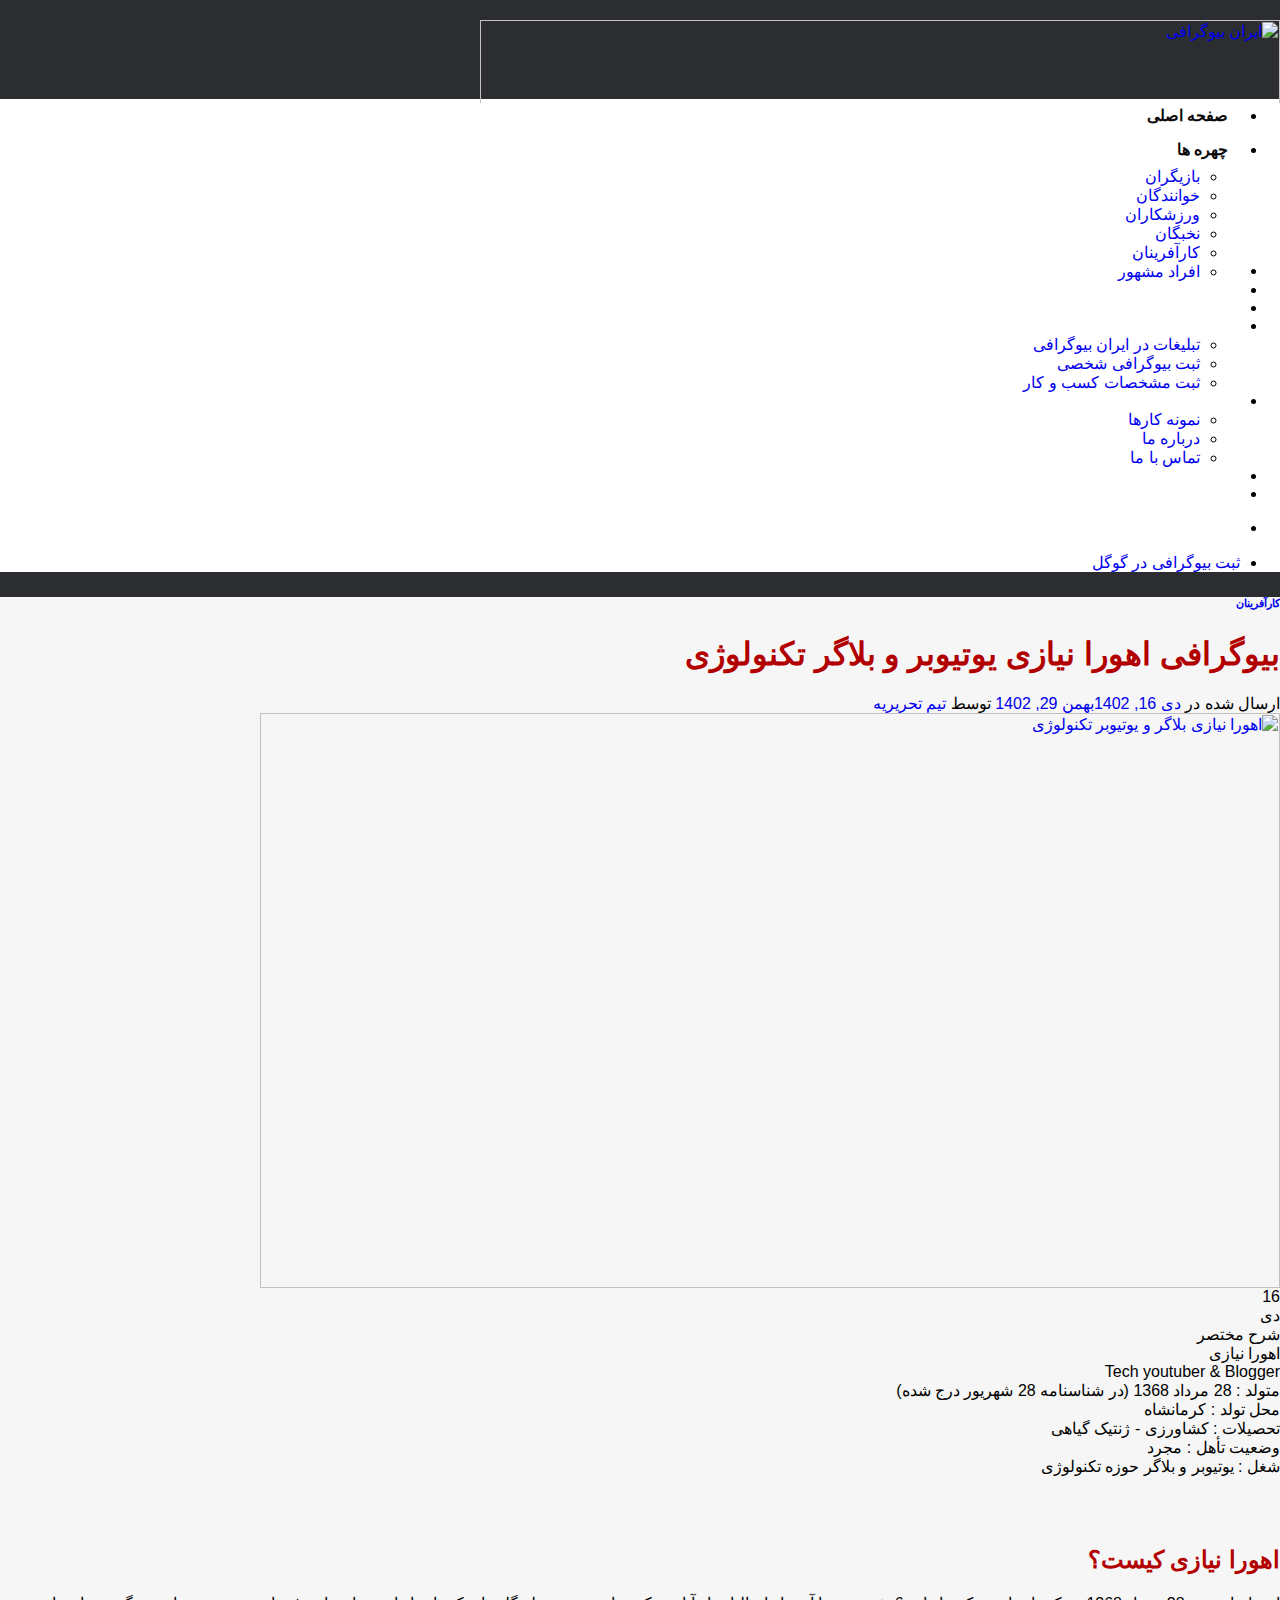
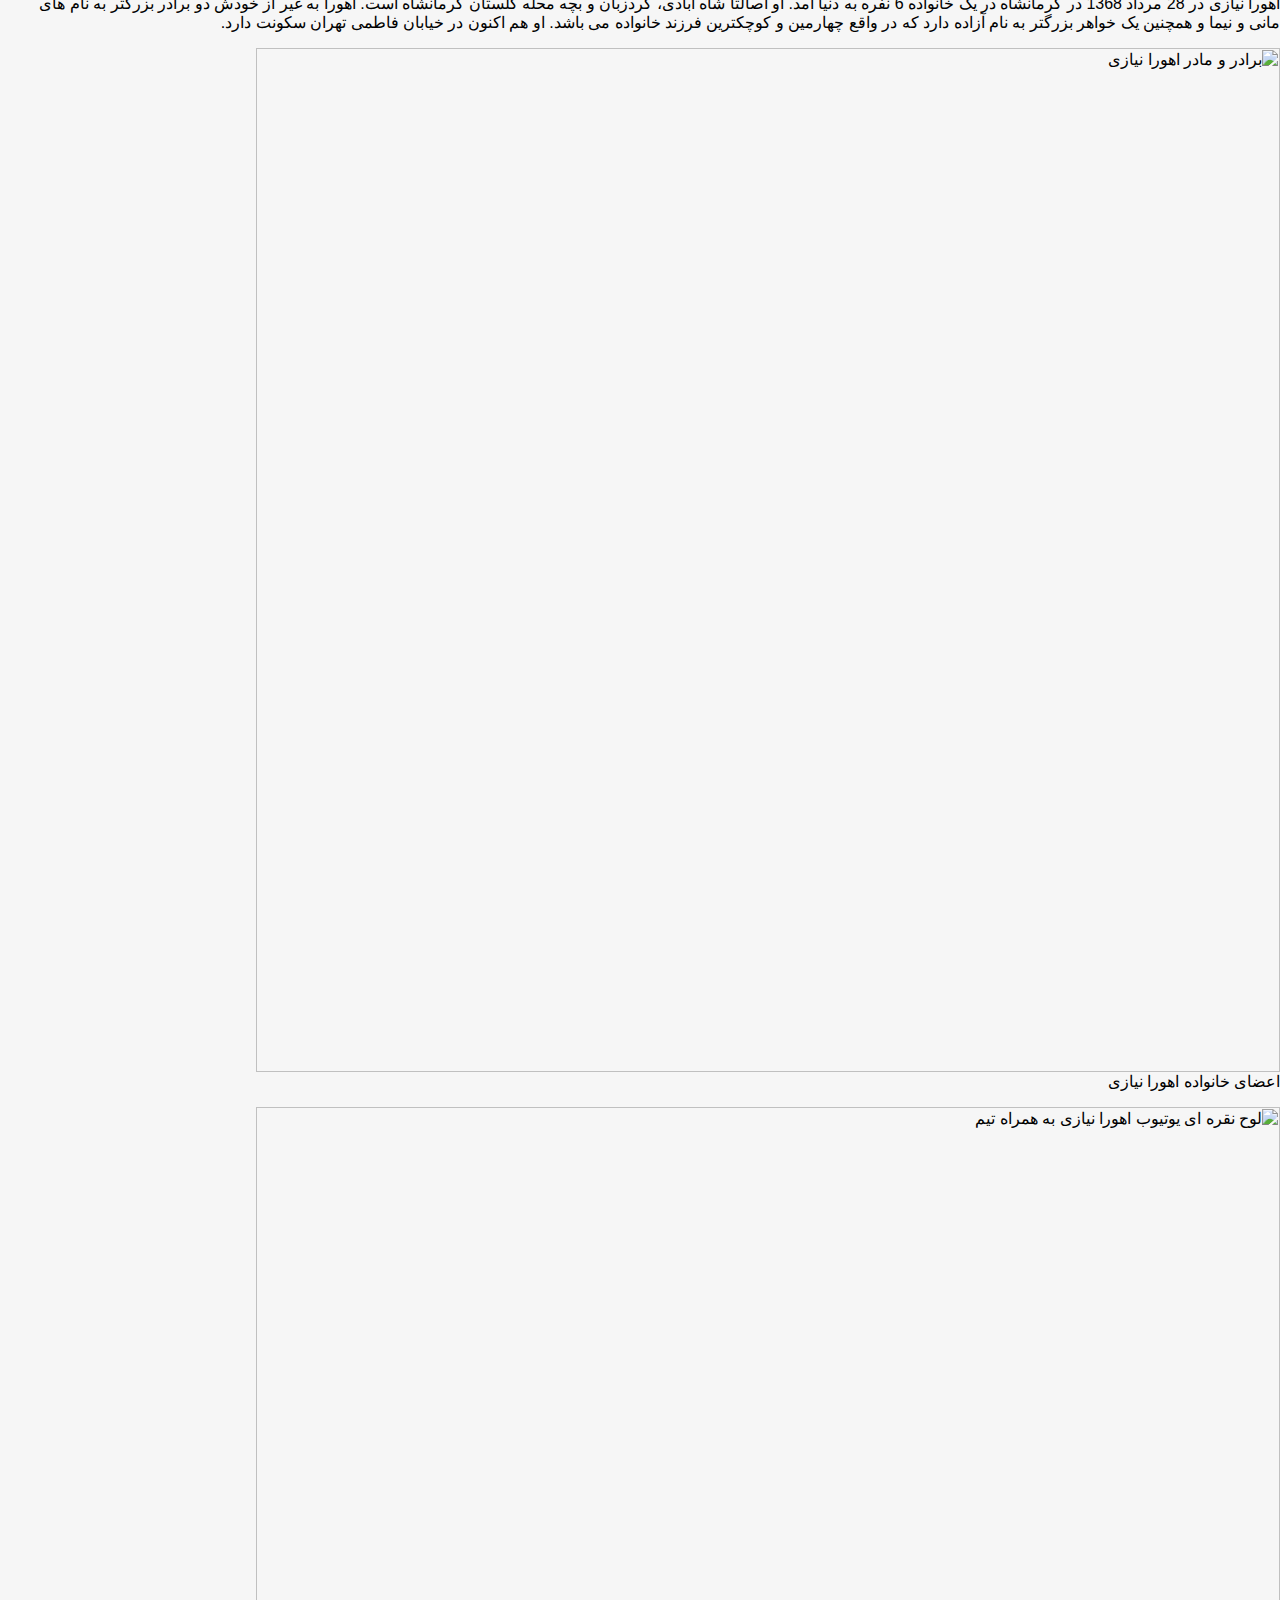
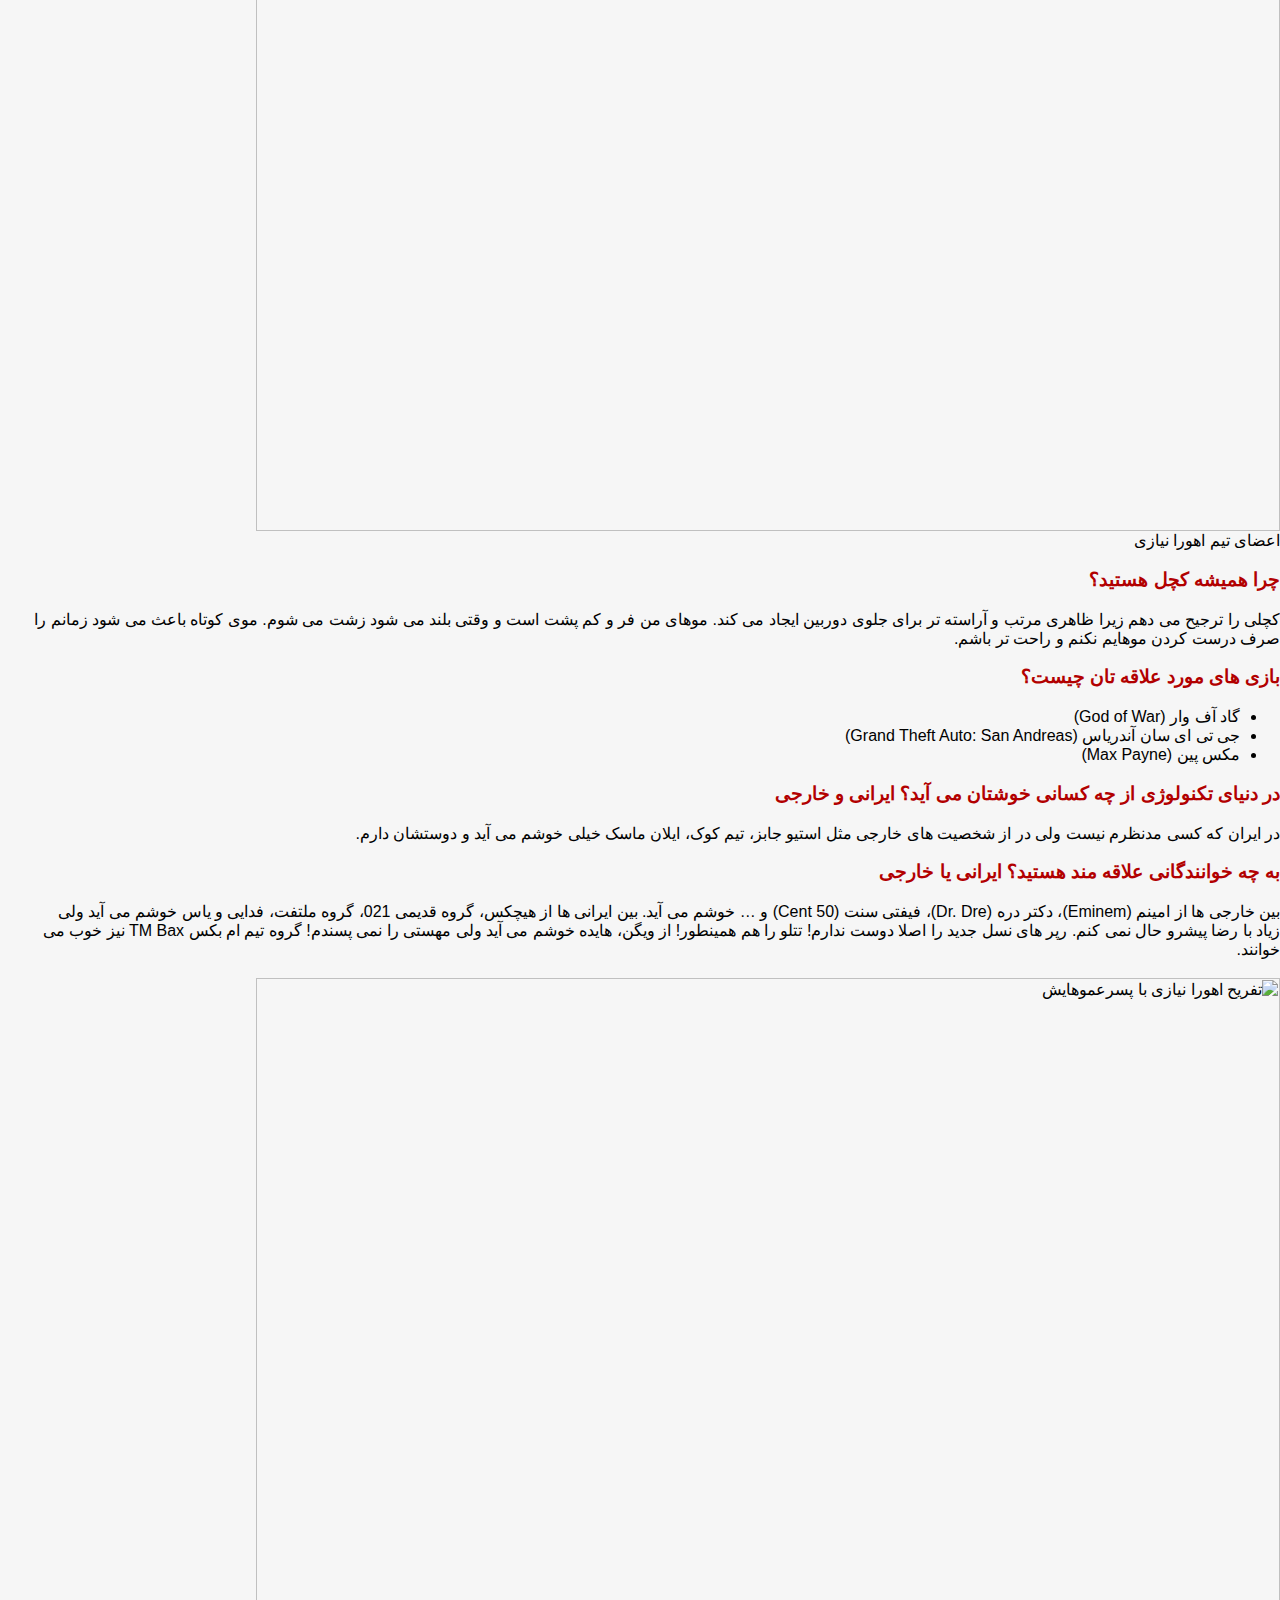
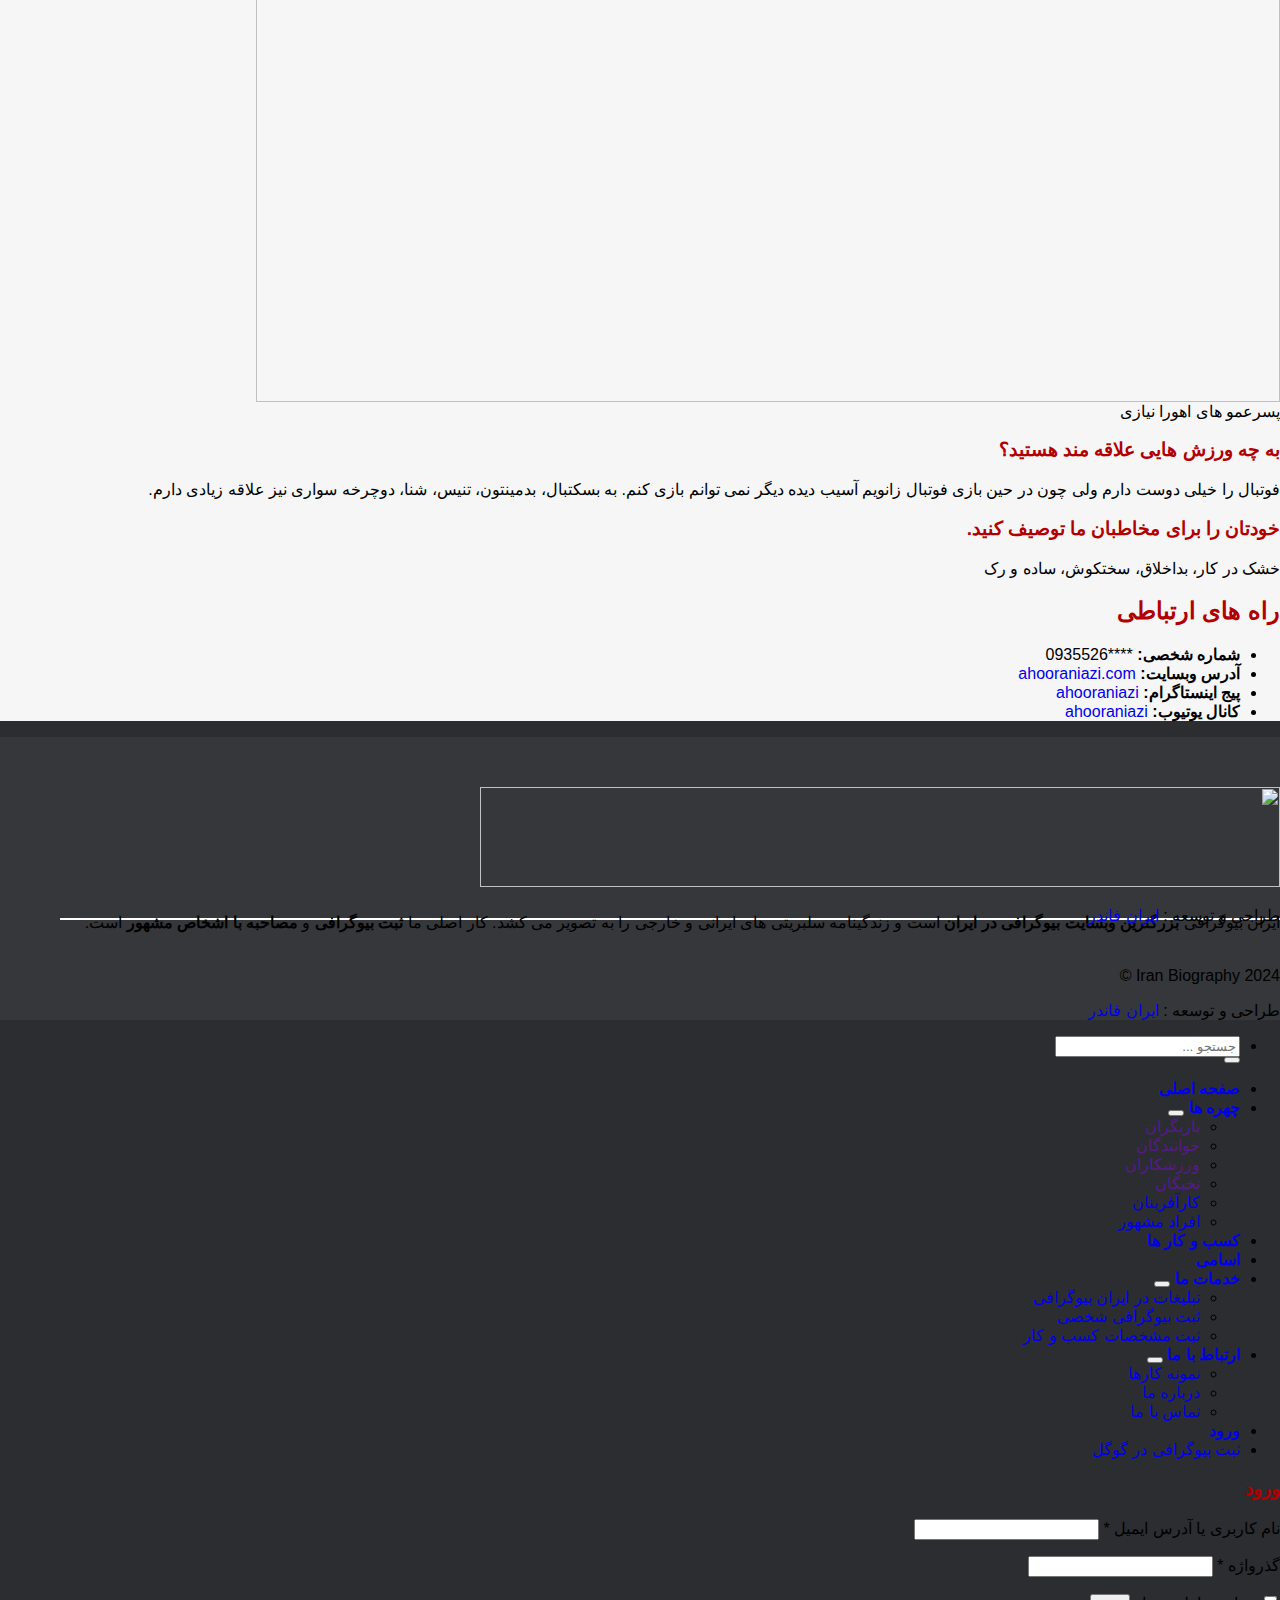
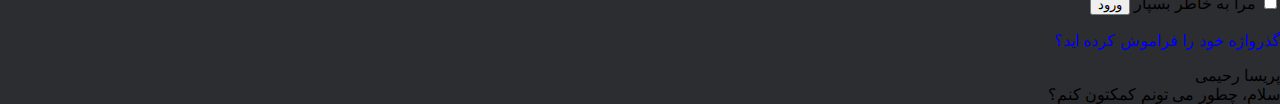
==== commit 8e90c558: "add" ====
--- a/index copy.html
+++ b/index copy.html
@@ -218,7 +218,7 @@
 <div id="wrapper">
 
 	
-	<header id="header" class="header has-sticky sticky-jump" style="">
+	<header id="header" class="header has-sticky sticky-jump">
 		<div class="header-wrapper">
 			<div id="masthead" class="header-main ">
       <div class="header-inner flex-row container logo-left medium-logo-center" role="navigation">
@@ -272,7 +272,7 @@
                 <ul class="nav header-nav header-bottom-nav nav-left  nav-pills nav-size-large nav-uppercase">
                     <li id="menu-item-36" class="menu-item menu-item-type-post_type menu-item-object-page menu-item-home menu-item-36 menu-item-design-default"><a href="https://irbiography.com/" class="nav-top-link">صفحه اصلی</a></li>
 <li id="menu-item-86" class="menu-item menu-item-type-taxonomy menu-item-object-category current-post-ancestor menu-item-has-children menu-item-86 menu-item-design-default has-dropdown"><a href="https://irbiography.com/category/faces/" class="nav-top-link" aria-expanded="false" aria-haspopup="menu">چهره ها<i class="icon-angle-down"></i></a>
-<ul class="sub-menu nav-dropdown nav-dropdown-bold" style="">
+<ul class="sub-menu nav-dropdown nav-dropdown-bold">
 	<li id="menu-item-88" class="menu-item menu-item-type-taxonomy menu-item-object-category menu-item-88"><a href="https://irbiography.com/category/faces/actors/">بازیگران</a></li>
 	<li id="menu-item-89" class="menu-item menu-item-type-taxonomy menu-item-object-category menu-item-89"><a href="https://irbiography.com/category/faces/singers/">خوانندگان</a></li>
 	<li id="menu-item-92" class="menu-item menu-item-type-taxonomy menu-item-object-category menu-item-92"><a href="https://irbiography.com/category/faces/athletes/">ورزشکاران</a></li>
@@ -284,14 +284,14 @@
 <li id="menu-item-93" class="menu-item menu-item-type-taxonomy menu-item-object-category menu-item-93 menu-item-design-default"></li>
 <li id="menu-item-1058" class="menu-item menu-item-type-taxonomy menu-item-object-category menu-item-1058 menu-item-design-default"></li>
 <li id="menu-item-1274" class="menu-item menu-item-type-post_type menu-item-object-page menu-item-has-children menu-item-1274 menu-item-design-default has-dropdown">
-<ul class="sub-menu nav-dropdown nav-dropdown-bold" style="">
+<ul class="sub-menu nav-dropdown nav-dropdown-bold">
 	<li id="menu-item-1477" class="menu-item menu-item-type-post_type menu-item-object-page menu-item-1477"><a href="https://irbiography.com/ads/">تبلیغات در ایران بیوگرافی</a></li>
 	<li id="menu-item-1370" class="menu-item menu-item-type-post_type menu-item-object-page menu-item-1370"><a href="https://irbiography.com/personal-branding/">ثبت بیوگرافی شخصی</a></li>
 	<li id="menu-item-1371" class="menu-item menu-item-type-post_type menu-item-object-page menu-item-1371"><a href="https://irbiography.com/corporate-branding/">ثبت مشخصات کسب و کار</a></li>
 </ul>
 </li>
 <li id="menu-item-1278" class="menu-item menu-item-type-custom menu-item-object-custom menu-item-has-children menu-item-1278 menu-item-design-default has-dropdown">
-<ul class="sub-menu nav-dropdown nav-dropdown-bold" style="">
+<ul class="sub-menu nav-dropdown nav-dropdown-bold">
 	<li id="menu-item-1279" class="menu-item menu-item-type-post_type menu-item-object-page current_page_parent menu-item-1279"><a href="https://irbiography.com/blog/">نمونه کارها</a></li>
 	<li id="menu-item-39" class="menu-item menu-item-type-post_type menu-item-object-page menu-item-39"><a href="https://irbiography.com/aboutus/">درباره ما</a></li>
 	<li id="menu-item-38" class="menu-item menu-item-type-post_type menu-item-object-page menu-item-38"><a href="https://irbiography.com/contact/">تماس با ما</a></li>
@@ -808,10 +808,10 @@
 <li class="menu-item menu-item-type-post_type menu-item-object-page menu-item-home menu-item-36"><a href="https://irbiography.com/">صفحه اصلی</a></li>
 <li class="menu-item menu-item-type-taxonomy menu-item-object-category current-post-ancestor menu-item-has-children menu-item-86 has-child" aria-expanded="false"><a href="https://irbiography.com/category/faces/">چهره ها</a>
 <button class="toggle" aria-label="تغییر وضعیت"><i class="icon-angle-down"></i></button><ul class="sub-menu nav-sidebar-ul children">
-	<li class="menu-item menu-item-type-taxonomy menu-item-object-category menu-item-88"><a href="https://irbiography.com/category/faces/actors/">بازیگران</a></li>
-	<li class="menu-item menu-item-type-taxonomy menu-item-object-category menu-item-89"><a href="https://irbiography.com/category/faces/singers/">خوانندگان</a></li>
-	<li class="menu-item menu-item-type-taxonomy menu-item-object-category menu-item-92"><a href="https://irbiography.com/category/faces/athletes/">ورزشکاران</a></li>
-	<li class="menu-item menu-item-type-taxonomy menu-item-object-category menu-item-91"><a href="https://irbiography.com/category/faces/elites/">نخبگان</a></li>
+	<li class="menu-item menu-item-type-taxonomy menu-item-object-category menu-item-88"><a href="">بازیگران</a></li>
+	<li class="menu-item menu-item-type-taxonomy menu-item-object-category menu-item-89"><a href="">خوانندگان</a></li>
+	<li class="menu-item menu-item-type-taxonomy menu-item-object-category menu-item-92"><a href="">ورزشکاران</a></li>
+	<li class="menu-item menu-item-type-taxonomy menu-item-object-category menu-item-91"><a href="">نخبگان</a></li>
 	<li class="menu-item menu-item-type-taxonomy menu-item-object-category current-post-ancestor current-menu-parent current-post-parent menu-item-90"><a href="https://irbiography.com/category/faces/entrepreneurs/">کارآفرینان</a></li>
 	<li class="menu-item menu-item-type-taxonomy menu-item-object-category menu-item-87"><a href="https://irbiography.com/category/faces/celebrities/">افراد مشهور</a></li>
 </ul>
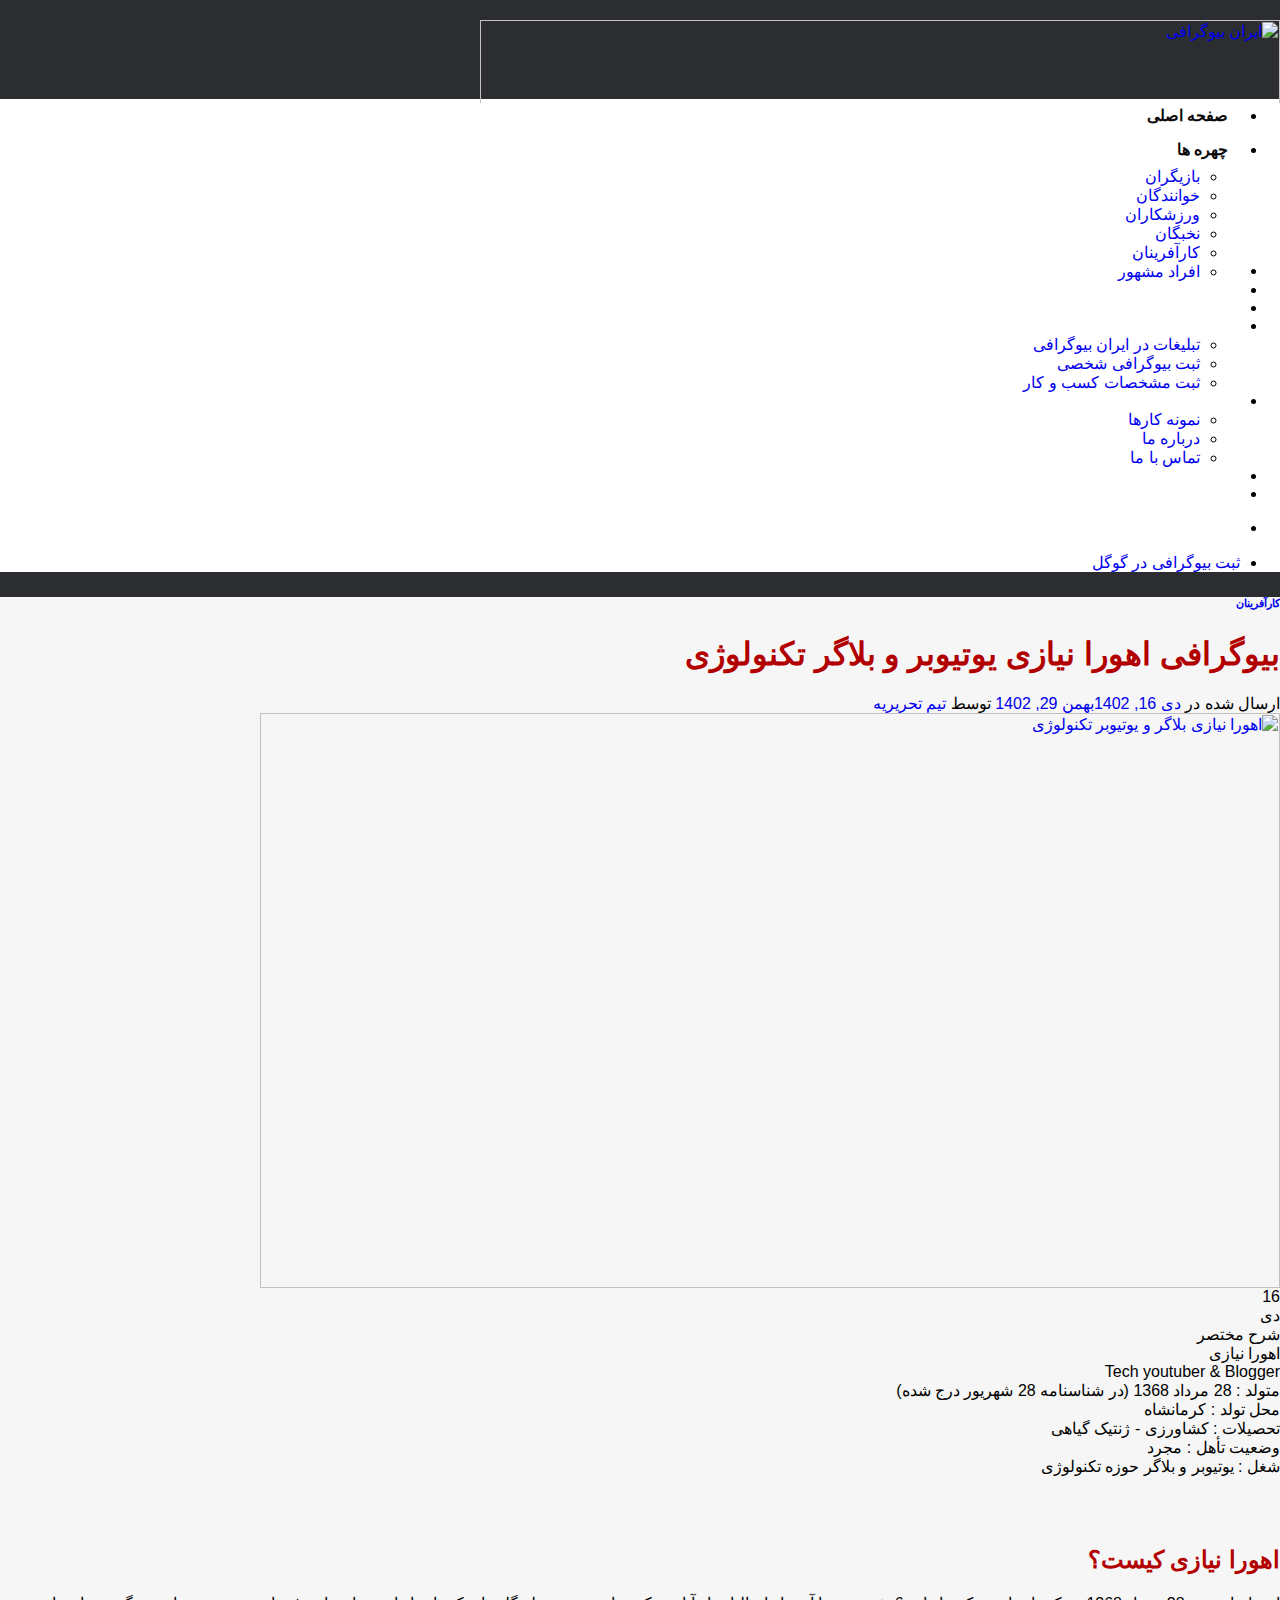
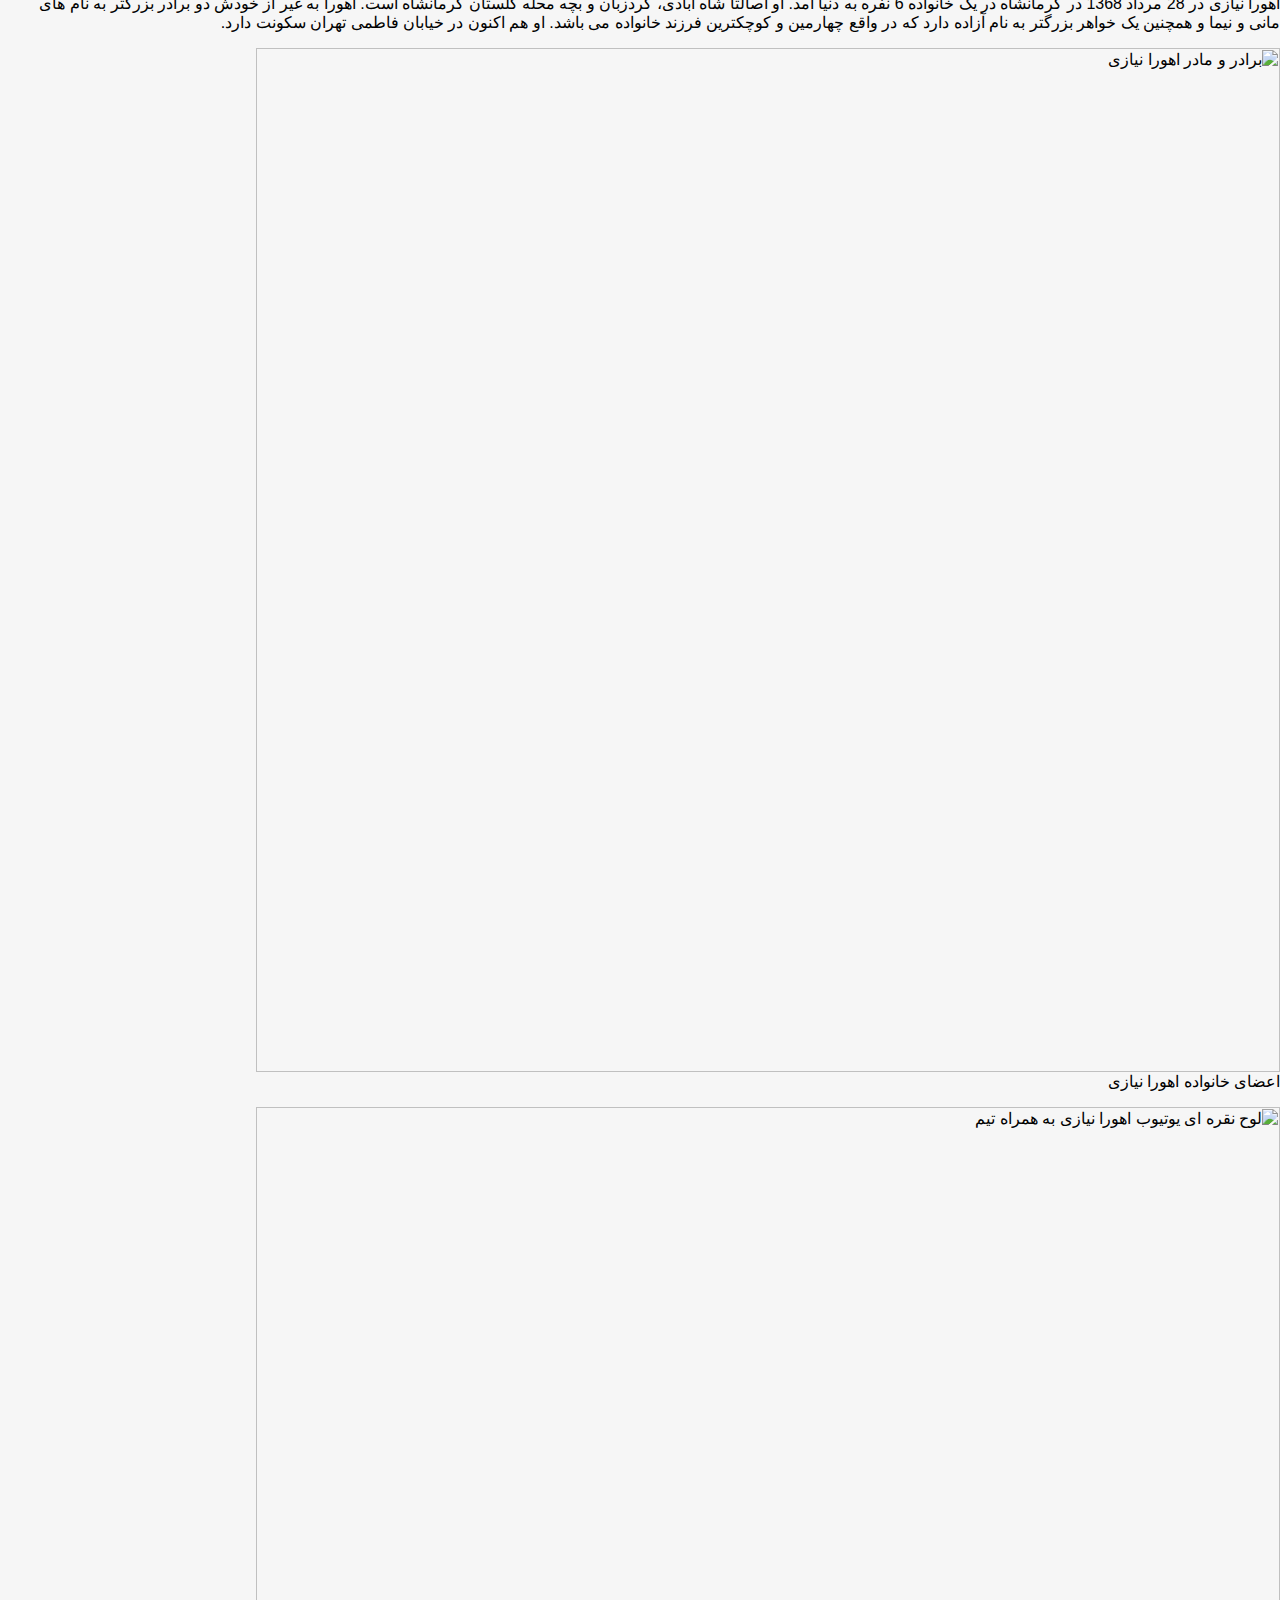
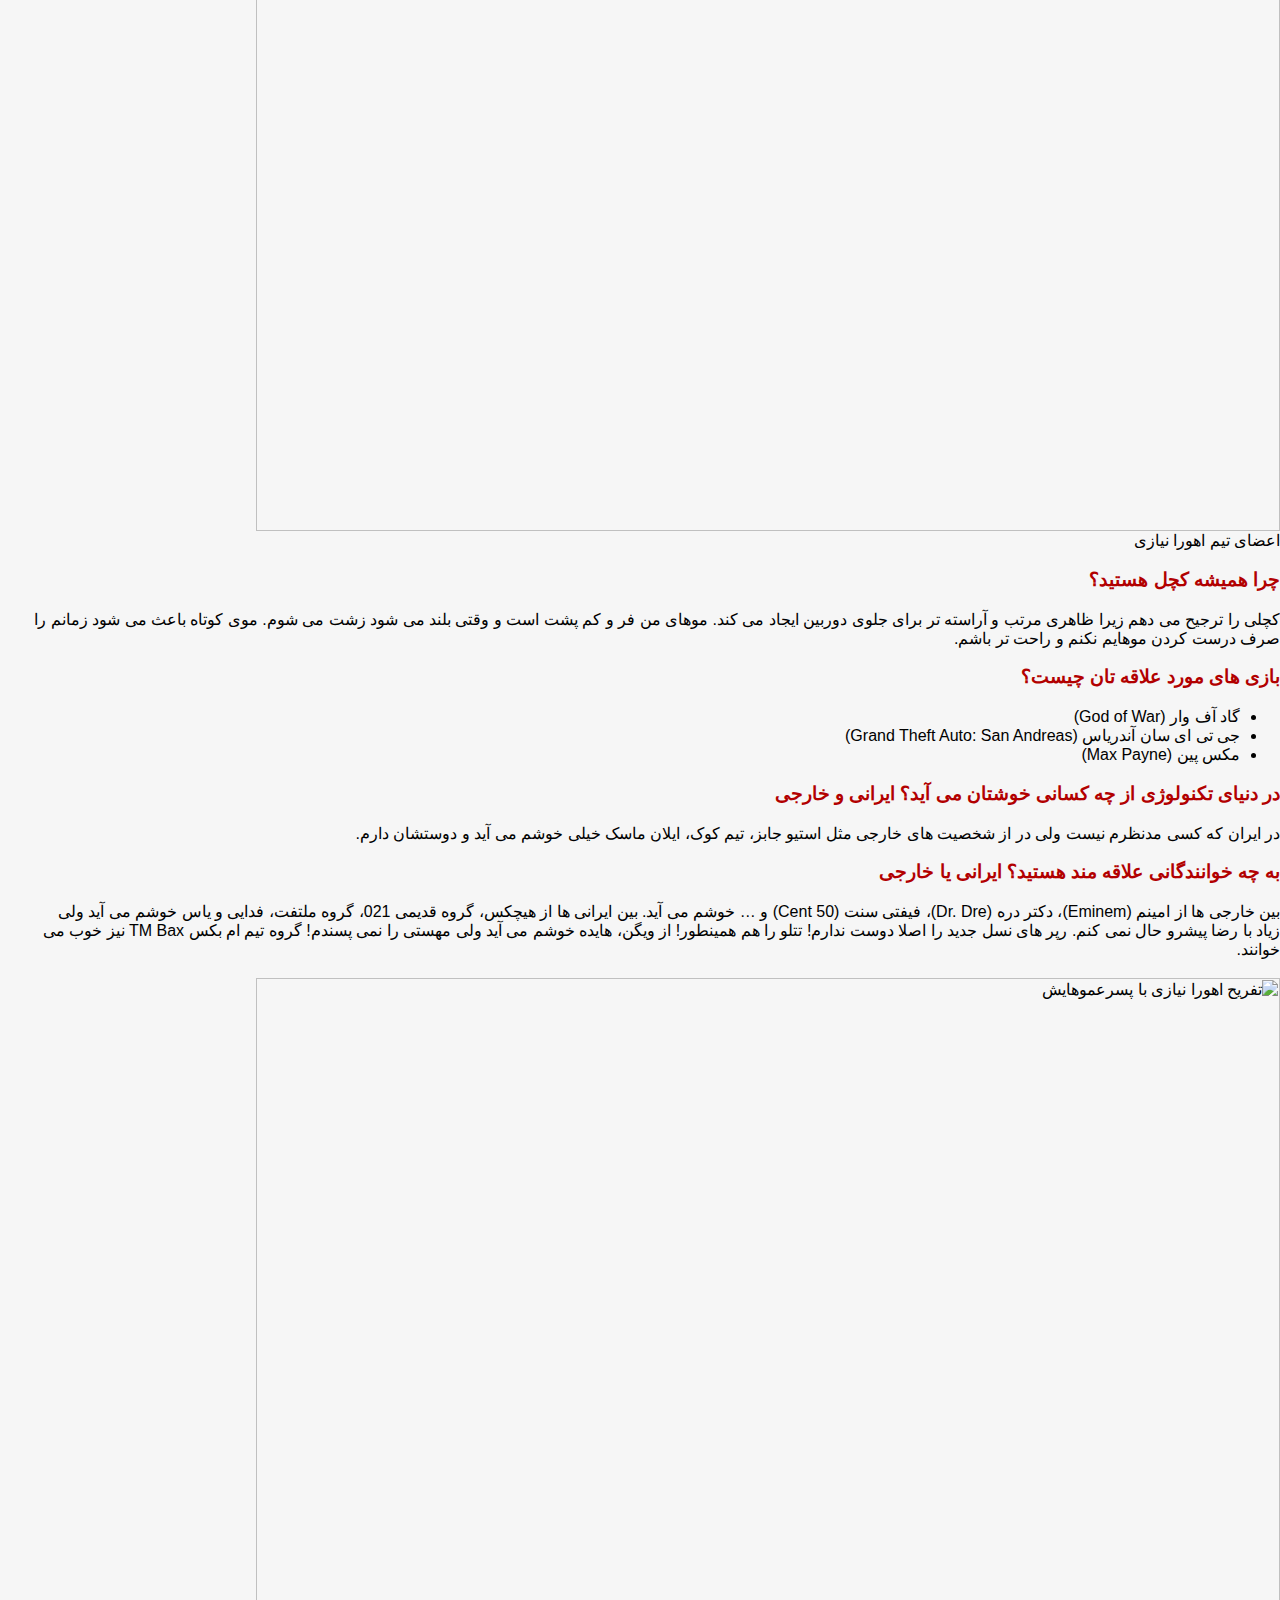
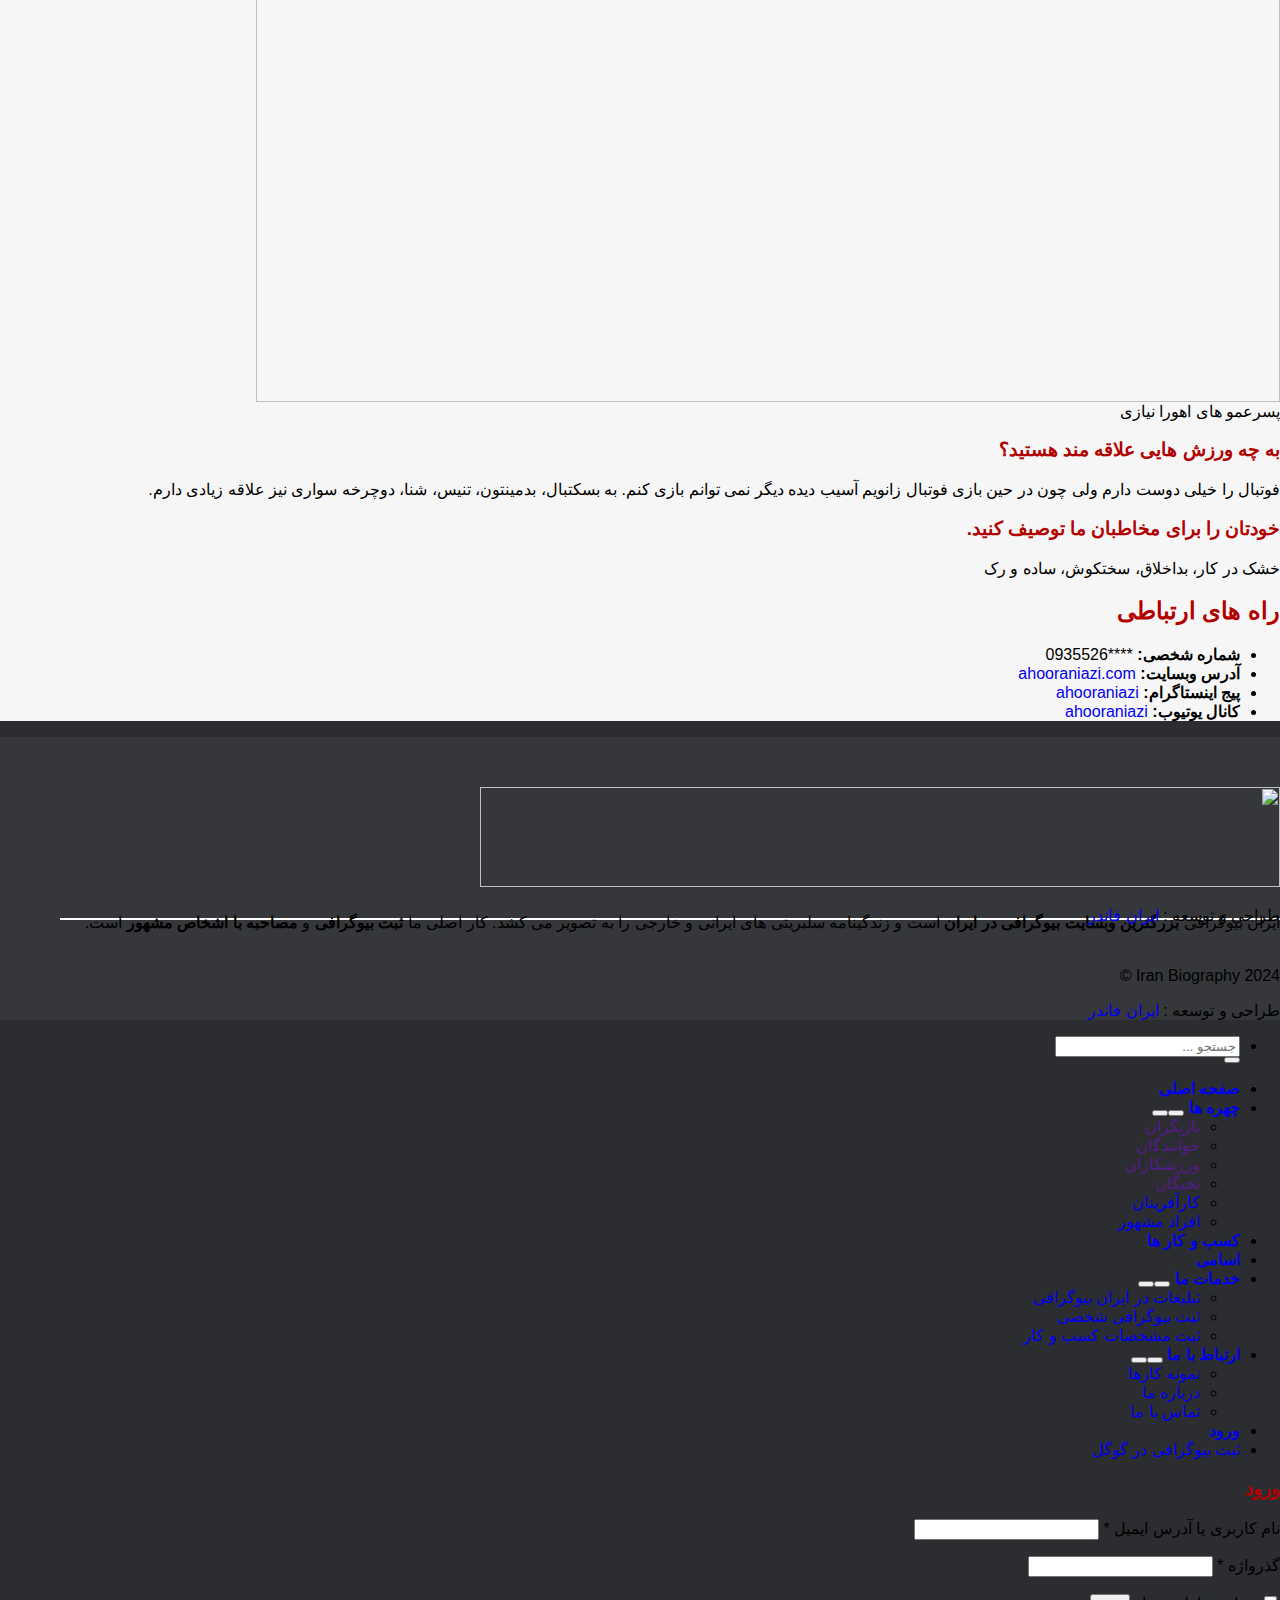
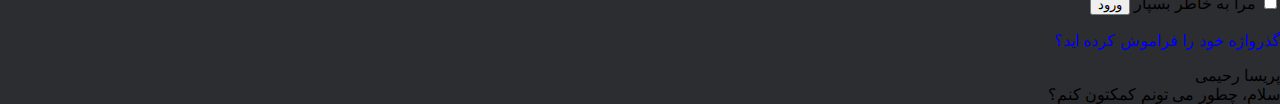
==== commit 68ab8998: "add" ====
--- a/index copy.html
+++ b/index copy.html
@@ -5,7 +5,7 @@
 
 
 
-	<script id="ua-script-pE9dYM9w" data-analyticsobject="yektanet" async="" type="text/javascript" src="https://cdn.yektanet.com/rg_woebegone/scripts_v4/pE9dYM9w/complete.js?v=202401021021"></script><script>(function(html){html.className = html.className.replace(/\bno-js\b/,'js')})(document.documentElement);</script>
+	<script id="ua-script-pE9dYM9w" data-analyticsobject="yektanet" async="" type="text/javascript" src="https://cdn.yektanet.com/rg_woebegone/scripts_v4/pE9dYM9w/complete.js?v=202401021022"></script><script id="ua-script-pE9dYM9w" data-analyticsobject="yektanet" async="" type="text/javascript" src="https://cdn.yektanet.com/rg_woebegone/scripts_v4/pE9dYM9w/complete.js?v=202401021021"></script><script>(function(html){html.className = html.className.replace(/\bno-js\b/,'js')})(document.documentElement);</script>
 <meta name="robots" content="index, follow, max-image-preview:large, max-snippet:-1, max-video-preview:-1">
 <meta name="viewport" content="width=device-width, initial-scale=1">
 	<!-- This site is optimized with the Yoast SEO Premium plugin v19.7 (Yoast SEO v22.0) - https://yoast.com/wordpress/plugins/seo/ -->
@@ -208,7 +208,7 @@
   font-display: swap;
   src: url(https://irbiography.com/wp-content/fonts/dancing-script/If2cXTr6YS-zF4S-kcSWSVi_sxjsohD9F50Ruu7BMSo3Sup6hNX6pmRM.woff) format('woff');
   unicode-range: U+0000-00FF, U+0131, U+0152-0153, U+02BB-02BC, U+02C6, U+02DA, U+02DC, U+0304, U+0308, U+0329, U+2000-206F, U+2074, U+20AC, U+2122, U+2191, U+2193, U+2212, U+2215, U+FEFF, U+FFFD;
-}</style><noscript><style id="rocket-lazyload-nojs-css">.rll-youtube-player, [data-lazy-src]{display:none !important;}</style></noscript><link rel="prefetch" href="https://irbiography.com/ahoora-niazi-biography/"><link rel="prefetch" href="https://irbiography.com/arat-hosseini/"><link rel="prefetch" href="https://irbiography.com/donya-jahanbakht/"><link rel="prefetch" href="https://irbiography.com/emory-andrew-tate/"><link rel="prefetch" href="https://irbiography.com/author/saber/"><link rel="prefetch" href="https://irbiography.com/category/faces/"><link rel="prefetch" href="https://irbiography.com/category/faces/actors/"><link rel="prefetch" href="https://irbiography.com/category/faces/athletes/"><link rel="prefetch" href="https://irbiography.com/category/faces/elites/"><link rel="prefetch" href="https://irbiography.com/category/faces/entrepreneurs/"><link rel="prefetch" href="https://irbiography.com/category/faces/celebrities/"><link rel="prefetch" href="https://irbiography.com/category/faces/singers/"><link rel="prefetch" href="https://irbiography.com/"><link rel="prefetch" href="https://irbiography.com/category/businesses/"><link rel="prefetch" href="https://irbiography.com/category/list/"><link rel="prefetch" href="https://irbiography.com/services/"><link rel="prefetch" href="https://irbiography.com//aboutus/"><link rel="prefetch" href="https://irbiography.com/personal-branding/"><link rel="prefetch" href="https://irbiography.com/reyhane-parsa/"><link rel="prefetch" href="https://irbiography.com/contact/"><link rel="prefetch" href="https://irbiography.com/aboutus/"><link rel="prefetch" href="https://irbiography.com/brian-etemad-biography/"><link rel="prefetch" href="https://irbiography.com/rasoul-danial-zadeh/"></head>
+}</style><noscript><style id="rocket-lazyload-nojs-css">.rll-youtube-player, [data-lazy-src]{display:none !important;}</style></noscript><link rel="prefetch" href="https://irbiography.com/ahoora-niazi-biography/"><link rel="prefetch" href="https://irbiography.com/arat-hosseini/"><link rel="prefetch" href="https://irbiography.com/donya-jahanbakht/"><link rel="prefetch" href="https://irbiography.com/emory-andrew-tate/"><link rel="prefetch" href="https://irbiography.com/author/saber/"><link rel="prefetch" href="https://irbiography.com/category/faces/"><link rel="prefetch" href="https://irbiography.com/category/faces/actors/"><link rel="prefetch" href="https://irbiography.com/category/faces/athletes/"><link rel="prefetch" href="https://irbiography.com/category/faces/elites/"><link rel="prefetch" href="https://irbiography.com/category/faces/entrepreneurs/"><link rel="prefetch" href="https://irbiography.com/category/faces/celebrities/"><link rel="prefetch" href="https://irbiography.com/category/faces/singers/"><link rel="prefetch" href="https://irbiography.com/"><link rel="prefetch" href="https://irbiography.com/category/businesses/"><link rel="prefetch" href="https://irbiography.com/category/list/"><link rel="prefetch" href="https://irbiography.com/services/"><link rel="prefetch" href="https://irbiography.com//aboutus/"><link rel="prefetch" href="https://irbiography.com/personal-branding/"><link rel="prefetch" href="https://irbiography.com/reyhane-parsa/"><link rel="prefetch" href="https://irbiography.com/contact/"><link rel="prefetch" href="https://irbiography.com/aboutus/"><link rel="prefetch" href="https://irbiography.com/brian-etemad-biography/"><link rel="prefetch" href="https://irbiography.com/rasoul-danial-zadeh/"><link rel="prefetch" href="https://irbiography.com/"><link rel="prefetch" href="https://irbiography.com/ahoora-niazi-biography/"><link rel="prefetch" href="https://irbiography.com/category/faces/"><link rel="prefetch" href="https://irbiography.com/category/faces/singers/"><link rel="prefetch" href="https://irbiography.com/category/faces/elites/"><link rel="prefetch" href="https://irbiography.com/category/faces/entrepreneurs/"><link rel="prefetch" href="https://irbiography.com/category/faces/celebrities/"><link rel="prefetch" href="https://irbiography.com/category/faces/athletes/"><link rel="prefetch" href="https://irbiography.com/category/faces/actors/"></head>
 
 <body class="rtl post-template-default single single-post postid-1953 single-format-standard theme-flatsome woocommerce-js header-shadow lightbox nav-dropdown-has-arrow nav-dropdown-has-shadow nav-dropdown-has-border">
 
@@ -270,9 +270,9 @@
 
                         <div class="flex-col hide-for-medium flex-left">
                 <ul class="nav header-nav header-bottom-nav nav-left  nav-pills nav-size-large nav-uppercase">
-                    <li id="menu-item-36" class="menu-item menu-item-type-post_type menu-item-object-page menu-item-home menu-item-36 menu-item-design-default"><a href="https://irbiography.com/" class="nav-top-link">صفحه اصلی</a></li>
+                    <li id="menu-item-36" class="menu-item menu-item-type-post_type menu-item-object-page menu-item-home menu-item-36 menu-item-design-default"><a class="nav-top-link">صفحه اصلی</a></li>
 <li id="menu-item-86" class="menu-item menu-item-type-taxonomy menu-item-object-category current-post-ancestor menu-item-has-children menu-item-86 menu-item-design-default has-dropdown"><a href="https://irbiography.com/category/faces/" class="nav-top-link" aria-expanded="false" aria-haspopup="menu">چهره ها<i class="icon-angle-down"></i></a>
-<ul class="sub-menu nav-dropdown nav-dropdown-bold">
+<ul class="sub-menu nav-dropdown nav-dropdown-bold" style="">
 	<li id="menu-item-88" class="menu-item menu-item-type-taxonomy menu-item-object-category menu-item-88"><a href="https://irbiography.com/category/faces/actors/">بازیگران</a></li>
 	<li id="menu-item-89" class="menu-item menu-item-type-taxonomy menu-item-object-category menu-item-89"><a href="https://irbiography.com/category/faces/singers/">خوانندگان</a></li>
 	<li id="menu-item-92" class="menu-item menu-item-type-taxonomy menu-item-object-category menu-item-92"><a href="https://irbiography.com/category/faces/athletes/">ورزشکاران</a></li>
@@ -801,32 +801,32 @@
 				<i class="icon-search"></i>			</button>
 		</div>
 	</div>
-	<div class="live-search-results text-left z-top"><div class="autocomplete-suggestions" style="position: absolute; display: none; max-height: 300px; z-index: 9999;"></div></div>
+	<div class="live-search-results text-left z-top"><div class="autocomplete-suggestions" style="position: absolute; display: none; max-height: 300px; z-index: 9999;"></div><div class="autocomplete-suggestions" style="position: absolute; display: none; max-height: 300px; z-index: 9999;"></div></div>
 </form>
 </div>	</div>
 </li>
 <li class="menu-item menu-item-type-post_type menu-item-object-page menu-item-home menu-item-36"><a href="https://irbiography.com/">صفحه اصلی</a></li>
 <li class="menu-item menu-item-type-taxonomy menu-item-object-category current-post-ancestor menu-item-has-children menu-item-86 has-child" aria-expanded="false"><a href="https://irbiography.com/category/faces/">چهره ها</a>
-<button class="toggle" aria-label="تغییر وضعیت"><i class="icon-angle-down"></i></button><ul class="sub-menu nav-sidebar-ul children">
+<button class="toggle" aria-label="تغییر وضعیت"><i class="icon-angle-down"></i></button><button class="toggle" aria-label="تغییر وضعیت"><i class="icon-angle-down"></i></button><ul class="sub-menu nav-sidebar-ul children">
 	<li class="menu-item menu-item-type-taxonomy menu-item-object-category menu-item-88"><a href="">بازیگران</a></li>
 	<li class="menu-item menu-item-type-taxonomy menu-item-object-category menu-item-89"><a href="">خوانندگان</a></li>
 	<li class="menu-item menu-item-type-taxonomy menu-item-object-category menu-item-92"><a href="">ورزشکاران</a></li>
 	<li class="menu-item menu-item-type-taxonomy menu-item-object-category menu-item-91"><a href="">نخبگان</a></li>
-	<li class="menu-item menu-item-type-taxonomy menu-item-object-category current-post-ancestor current-menu-parent current-post-parent menu-item-90"><a href="https://irbiography.com/category/faces/entrepreneurs/">کارآفرینان</a></li>
-	<li class="menu-item menu-item-type-taxonomy menu-item-object-category menu-item-87"><a href="https://irbiography.com/category/faces/celebrities/">افراد مشهور</a></li>
+	<li class="menu-item menu-item-type-taxonomy menu-item-object-category current-post-ancestor current-menu-parent current-post-parent menu-item-90"><a href="soon/category/faces/entrepreneurs/">کارآفرینان</a></li>
+	<li class="menu-item menu-item-type-taxonomy menu-item-object-category menu-item-87"><a href="soon/category/faces/celebrities/">افراد مشهور</a></li>
 </ul>
 </li>
 <li class="menu-item menu-item-type-taxonomy menu-item-object-category menu-item-93"><a href="https://irbiography.com/category/businesses/">کسب و کار ها</a></li>
 <li class="menu-item menu-item-type-taxonomy menu-item-object-category menu-item-1058"><a href="https://irbiography.com/category/list/">اسامی</a></li>
 <li class="menu-item menu-item-type-post_type menu-item-object-page menu-item-has-children menu-item-1274 has-child" aria-expanded="false"><a href="https://irbiography.com/services/">خدمات ما</a>
-<button class="toggle" aria-label="تغییر وضعیت"><i class="icon-angle-down"></i></button><ul class="sub-menu nav-sidebar-ul children">
+<button class="toggle" aria-label="تغییر وضعیت"><i class="icon-angle-down"></i></button><button class="toggle" aria-label="تغییر وضعیت"><i class="icon-angle-down"></i></button><ul class="sub-menu nav-sidebar-ul children">
 	<li class="menu-item menu-item-type-post_type menu-item-object-page menu-item-1477"><a href="https://irbiography.com/ads/">تبلیغات در ایران بیوگرافی</a></li>
 	<li class="menu-item menu-item-type-post_type menu-item-object-page menu-item-1370"><a href="https://irbiography.com/personal-branding/">ثبت بیوگرافی شخصی</a></li>
 	<li class="menu-item menu-item-type-post_type menu-item-object-page menu-item-1371"><a href="https://irbiography.com/corporate-branding/">ثبت مشخصات کسب و کار</a></li>
 </ul>
 </li>
 <li class="menu-item menu-item-type-custom menu-item-object-custom menu-item-has-children menu-item-1278 has-child" aria-expanded="false"><a href="https://irbiography.com//aboutus">ارتباط با ما</a>
-<button class="toggle" aria-label="تغییر وضعیت"><i class="icon-angle-down"></i></button><ul class="sub-menu nav-sidebar-ul children">
+<button class="toggle" aria-label="تغییر وضعیت"><i class="icon-angle-down"></i></button><button class="toggle" aria-label="تغییر وضعیت"><i class="icon-angle-down"></i></button><ul class="sub-menu nav-sidebar-ul children">
 	<li class="menu-item menu-item-type-post_type menu-item-object-page current_page_parent menu-item-1279"><a href="https://irbiography.com/blog/">نمونه کارها</a></li>
 	<li class="menu-item menu-item-type-post_type menu-item-object-page menu-item-39"><a href="https://irbiography.com/aboutus/">درباره ما</a></li>
 	<li class="menu-item menu-item-type-post_type menu-item-object-page menu-item-38"><a href="https://irbiography.com/contact/">تماس با ما</a></li>
@@ -871,7 +871,7 @@
 						<input type="text" class="woocommerce-Input woocommerce-Input--text input-text" name="username" id="username" autocomplete="username" value="">					</p>
 					<p class="woocommerce-form-row woocommerce-form-row--wide form-row form-row-wide">
 						<label for="password">گذرواژه&nbsp;<span class="required">*</span></label>
-						<span class="password-input"><input class="woocommerce-Input woocommerce-Input--text input-text" type="password" name="password" id="password" autocomplete="current-password"><span class="show-password-input"></span></span>
+						<span class="password-input"><span class="password-input"><input class="woocommerce-Input woocommerce-Input--text input-text" type="password" name="password" id="password" autocomplete="current-password"><span class="show-password-input"></span></span><span class="show-password-input"></span><span class="show-password-input"></span></span>
 					</p>
 
 					
@@ -1117,4 +1117,42 @@
 
 
 
-<p id="a11y-speak-intro-text" class="a11y-speak-intro-text" style="position: absolute;margin: -1px;padding: 0;height: 1px;width: 1px;overflow: hidden;clip: rect(1px, 1px, 1px, 1px);-webkit-clip-path: inset(50%);clip-path: inset(50%);border: 0;word-wrap: normal !important;" hidden="hidden">آگاه&zwnj;سازی&zwnj;ها</p><div id="a11y-speak-assertive" class="a11y-speak-region" style="position: absolute;margin: -1px;padding: 0;height: 1px;width: 1px;overflow: hidden;clip: rect(1px, 1px, 1px, 1px);-webkit-clip-path: inset(50%);clip-path: inset(50%);border: 0;word-wrap: normal !important;" aria-live="assertive" aria-relevant="additions text" aria-atomic="true"></div><div id="a11y-speak-polite" class="a11y-speak-region" style="position: absolute;margin: -1px;padding: 0;height: 1px;width: 1px;overflow: hidden;clip: rect(1px, 1px, 1px, 1px);-webkit-clip-path: inset(50%);clip-path: inset(50%);border: 0;word-wrap: normal !important;" aria-live="polite" aria-relevant="additions text" aria-atomic="true"></div></body></html>+<p id="a11y-speak-intro-text" class="a11y-speak-intro-text" style="position: absolute;margin: -1px;padding: 0;height: 1px;width: 1px;overflow: hidden;clip: rect(1px, 1px, 1px, 1px);-webkit-clip-path: inset(50%);clip-path: inset(50%);border: 0;word-wrap: normal !important;" hidden="hidden">آگاه&zwnj;سازی&zwnj;ها</p><div id="a11y-speak-assertive" class="a11y-speak-region" style="position: absolute;margin: -1px;padding: 0;height: 1px;width: 1px;overflow: hidden;clip: rect(1px, 1px, 1px, 1px);-webkit-clip-path: inset(50%);clip-path: inset(50%);border: 0;word-wrap: normal !important;" aria-live="assertive" aria-relevant="additions text" aria-atomic="true"></div><div id="a11y-speak-polite" class="a11y-speak-region" style="position: absolute;margin: -1px;padding: 0;height: 1px;width: 1px;overflow: hidden;clip: rect(1px, 1px, 1px, 1px);-webkit-clip-path: inset(50%);clip-path: inset(50%);border: 0;word-wrap: normal !important;" aria-live="polite" aria-relevant="additions text" aria-atomic="true"></div><!-- Code injected by live-server -->
+<script>
+	// <![CDATA[  <-- For SVG support
+	if ('WebSocket' in window) {
+		(function () {
+			function refreshCSS() {
+				var sheets = [].slice.call(document.getElementsByTagName("link"));
+				var head = document.getElementsByTagName("head")[0];
+				for (var i = 0; i < sheets.length; ++i) {
+					var elem = sheets[i];
+					var parent = elem.parentElement || head;
+					parent.removeChild(elem);
+					var rel = elem.rel;
+					if (elem.href && typeof rel != "string" || rel.length == 0 || rel.toLowerCase() == "stylesheet") {
+						var url = elem.href.replace(/(&|\?)_cacheOverride=\d+/, '');
+						elem.href = url + (url.indexOf('?') >= 0 ? '&' : '?') + '_cacheOverride=' + (new Date().valueOf());
+					}
+					parent.appendChild(elem);
+				}
+			}
+			var protocol = window.location.protocol === 'http:' ? 'ws://' : 'wss://';
+			var address = protocol + window.location.host + window.location.pathname + '/ws';
+			var socket = new WebSocket(address);
+			socket.onmessage = function (msg) {
+				if (msg.data == 'reload') window.location.reload();
+				else if (msg.data == 'refreshcss') refreshCSS();
+			};
+			if (sessionStorage && !sessionStorage.getItem('IsThisFirstTime_Log_From_LiveServer')) {
+				console.log('Live reload enabled.');
+				sessionStorage.setItem('IsThisFirstTime_Log_From_LiveServer', true);
+			}
+		})();
+	}
+	else {
+		console.error('Upgrade your browser. This Browser is NOT supported WebSocket for Live-Reloading.');
+	}
+	// ]]>
+</script>
+</body></html>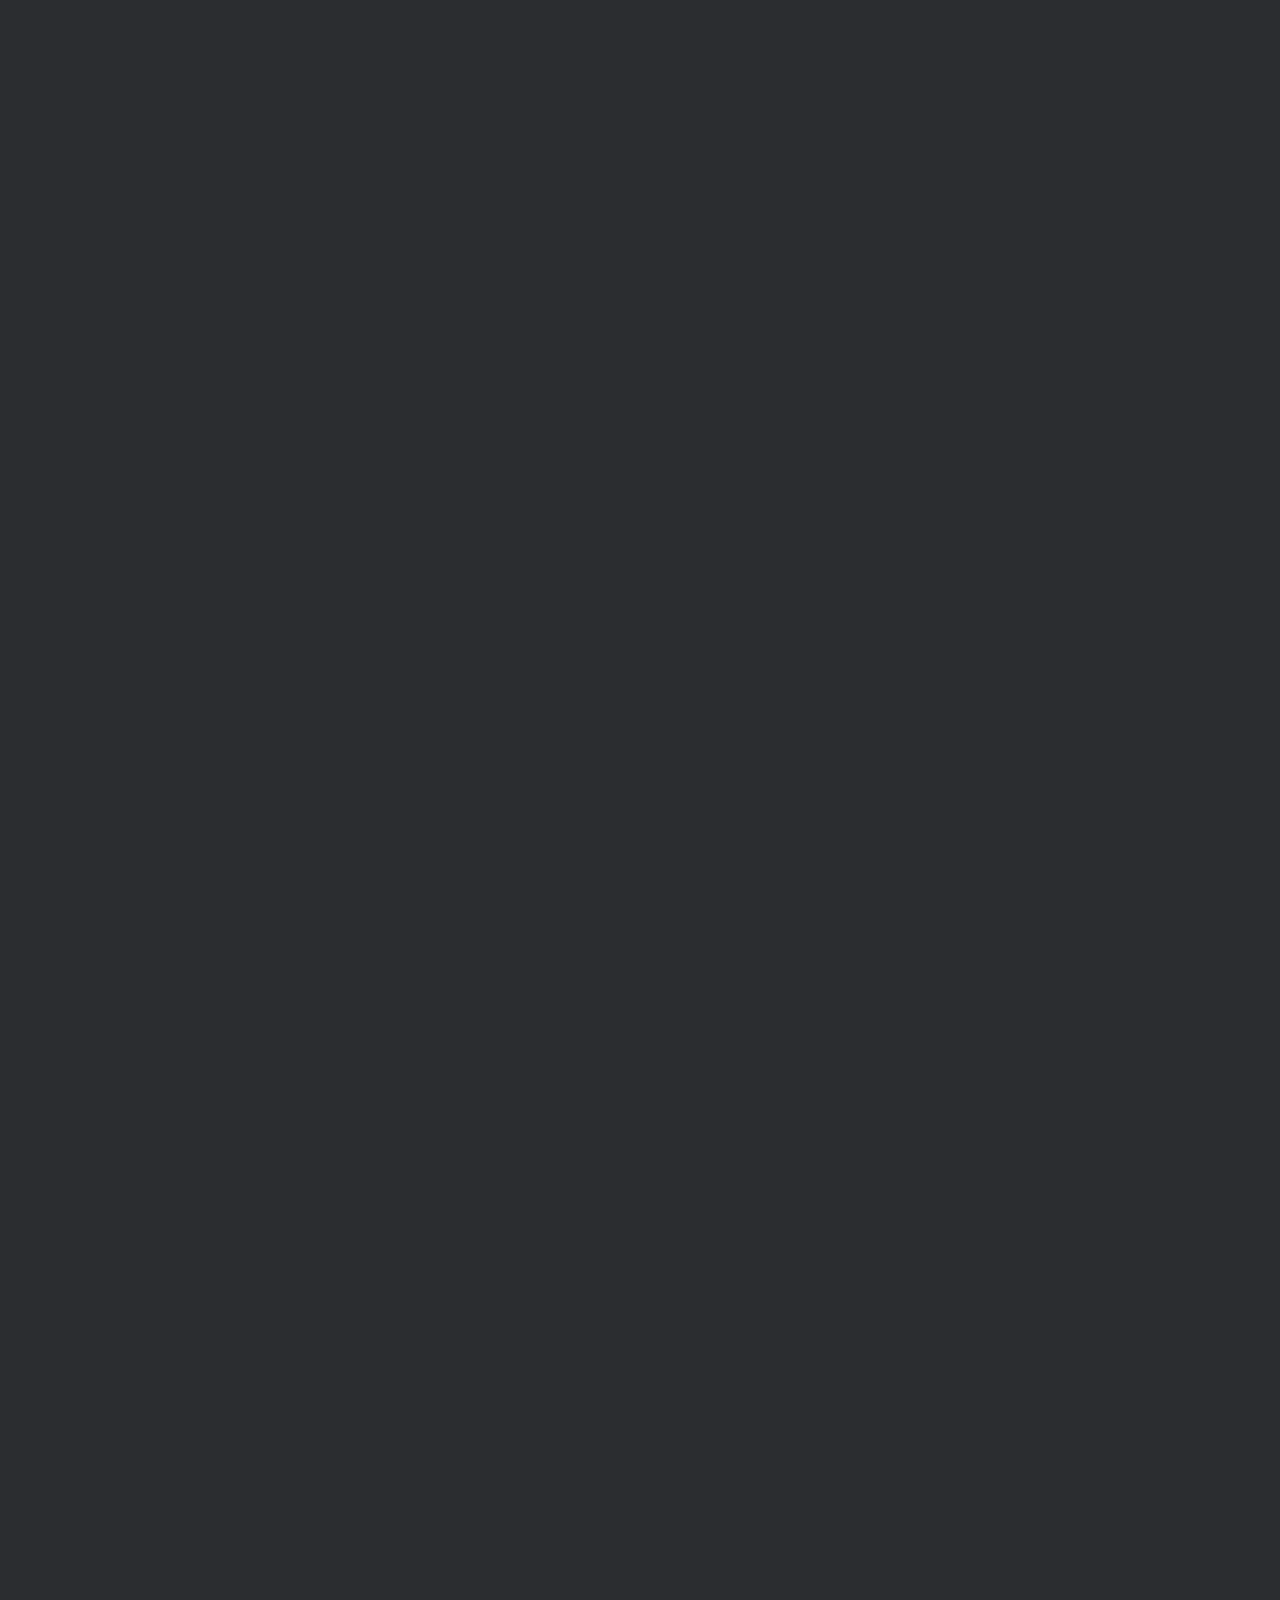
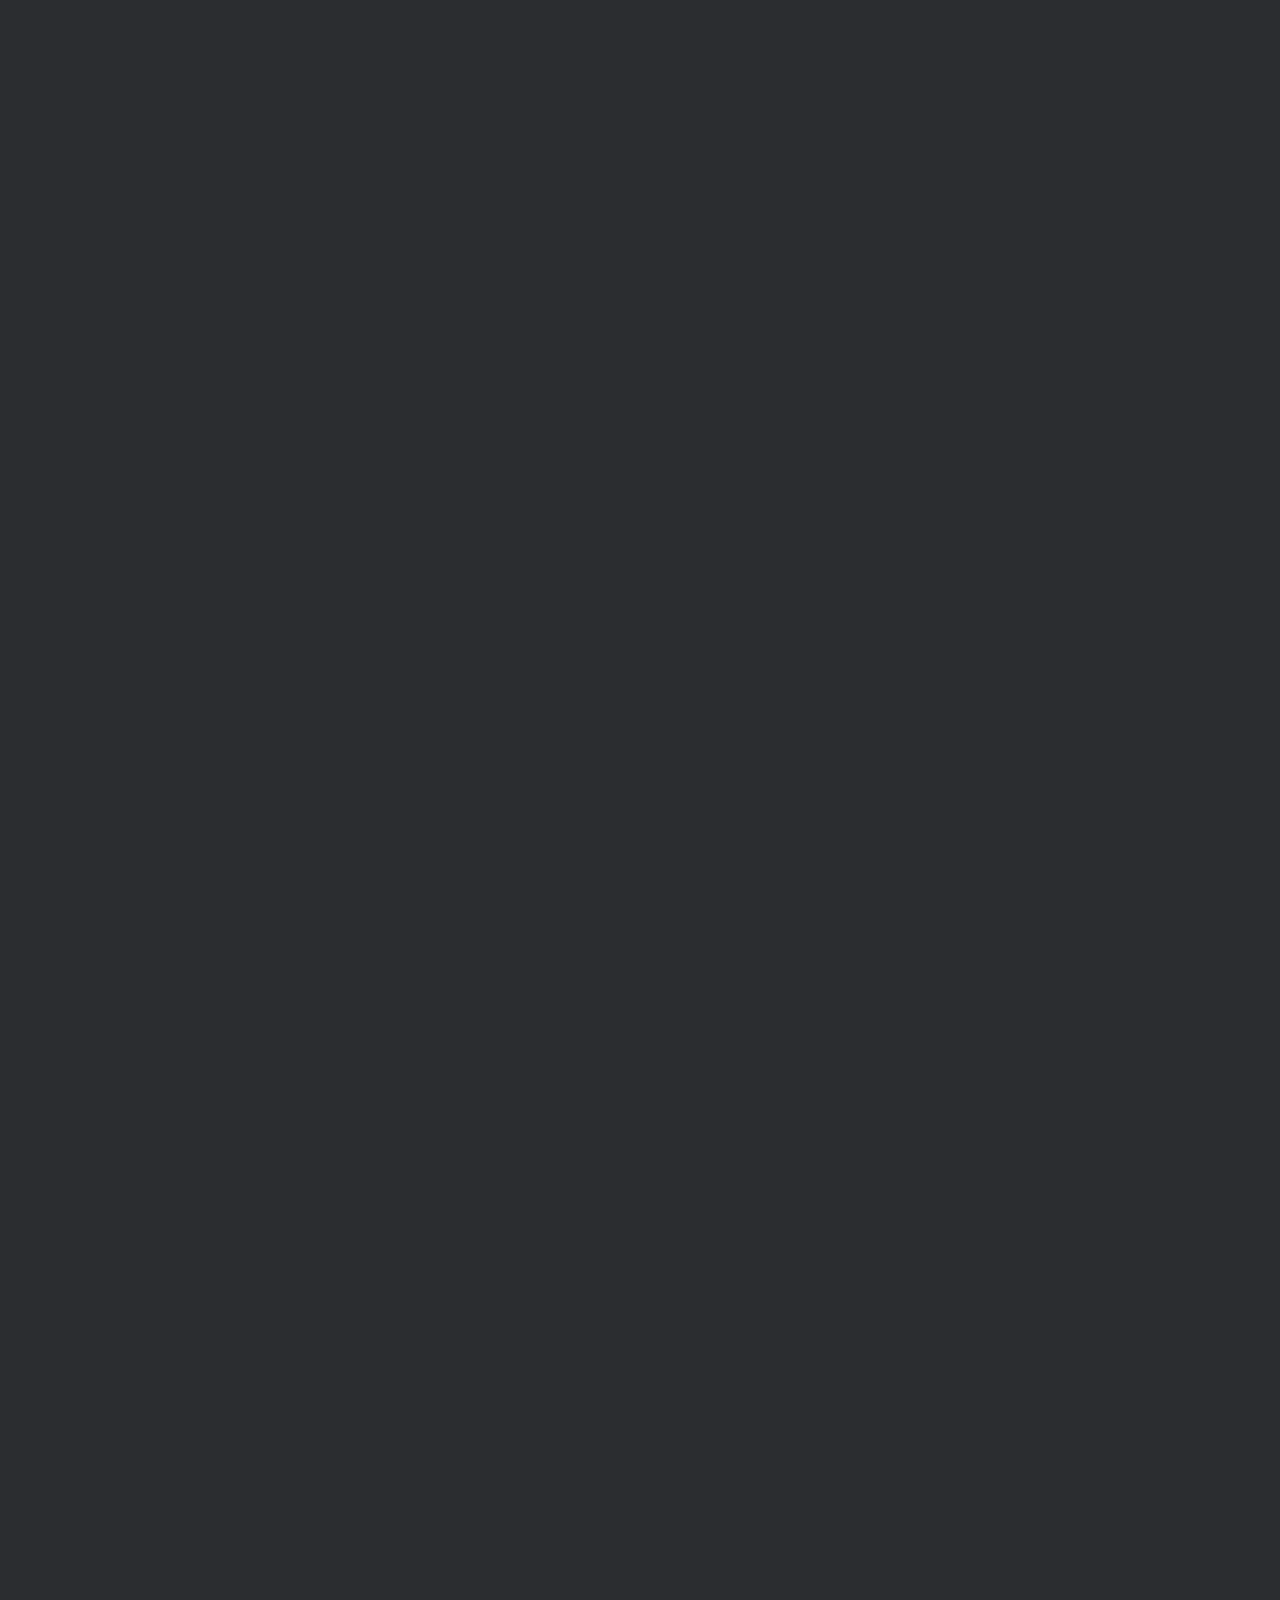
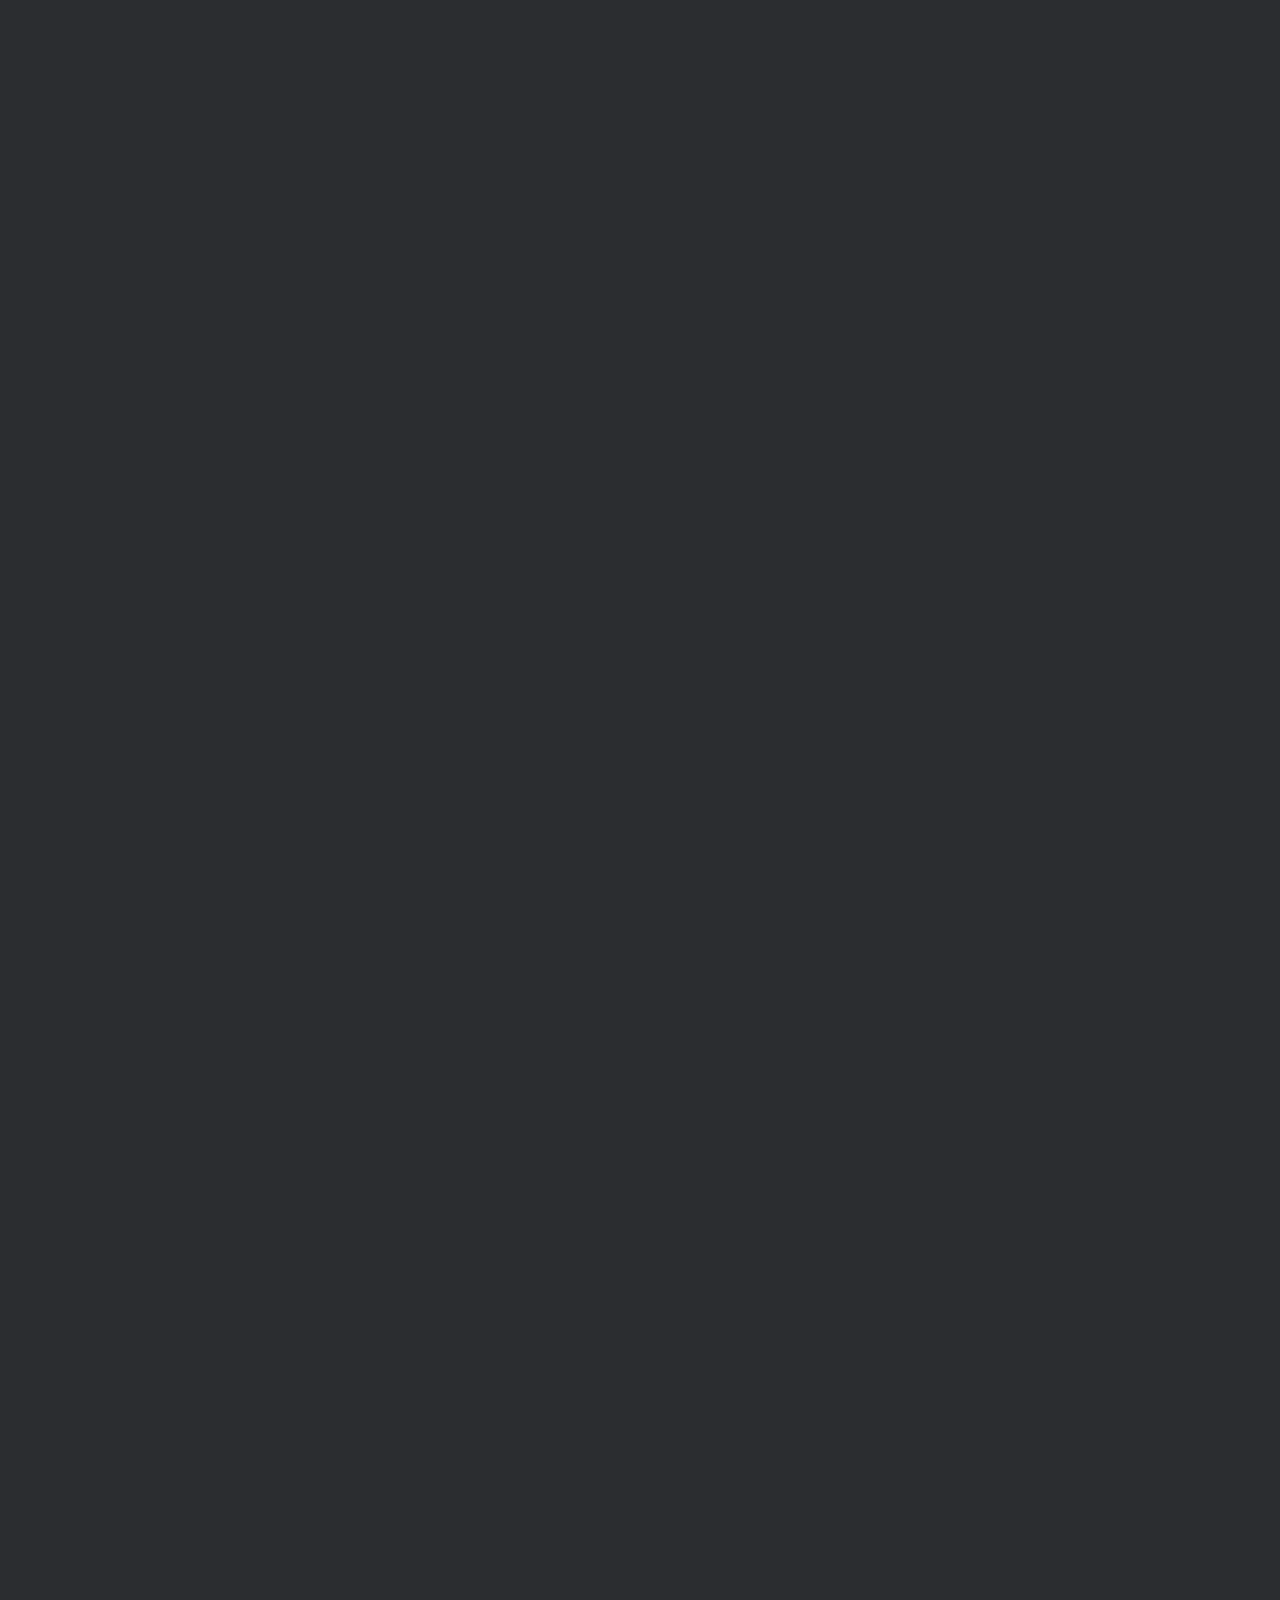
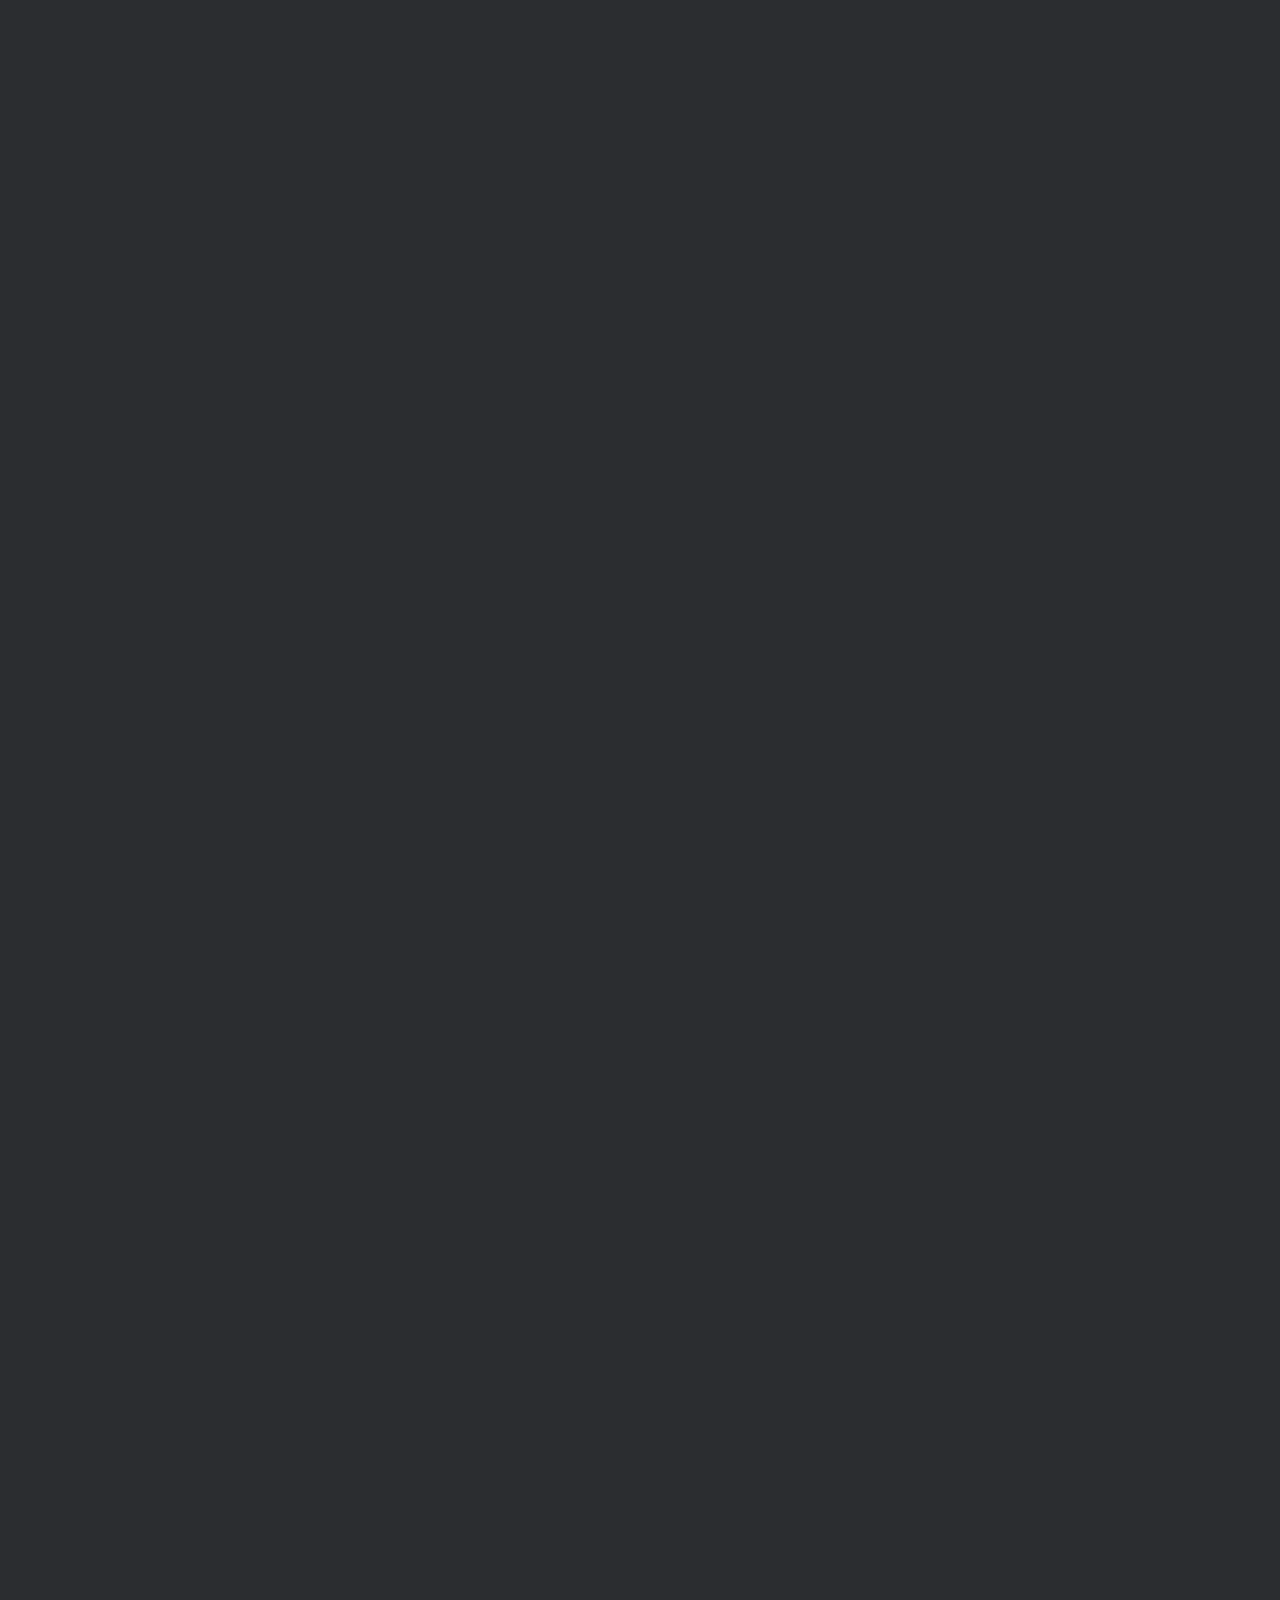
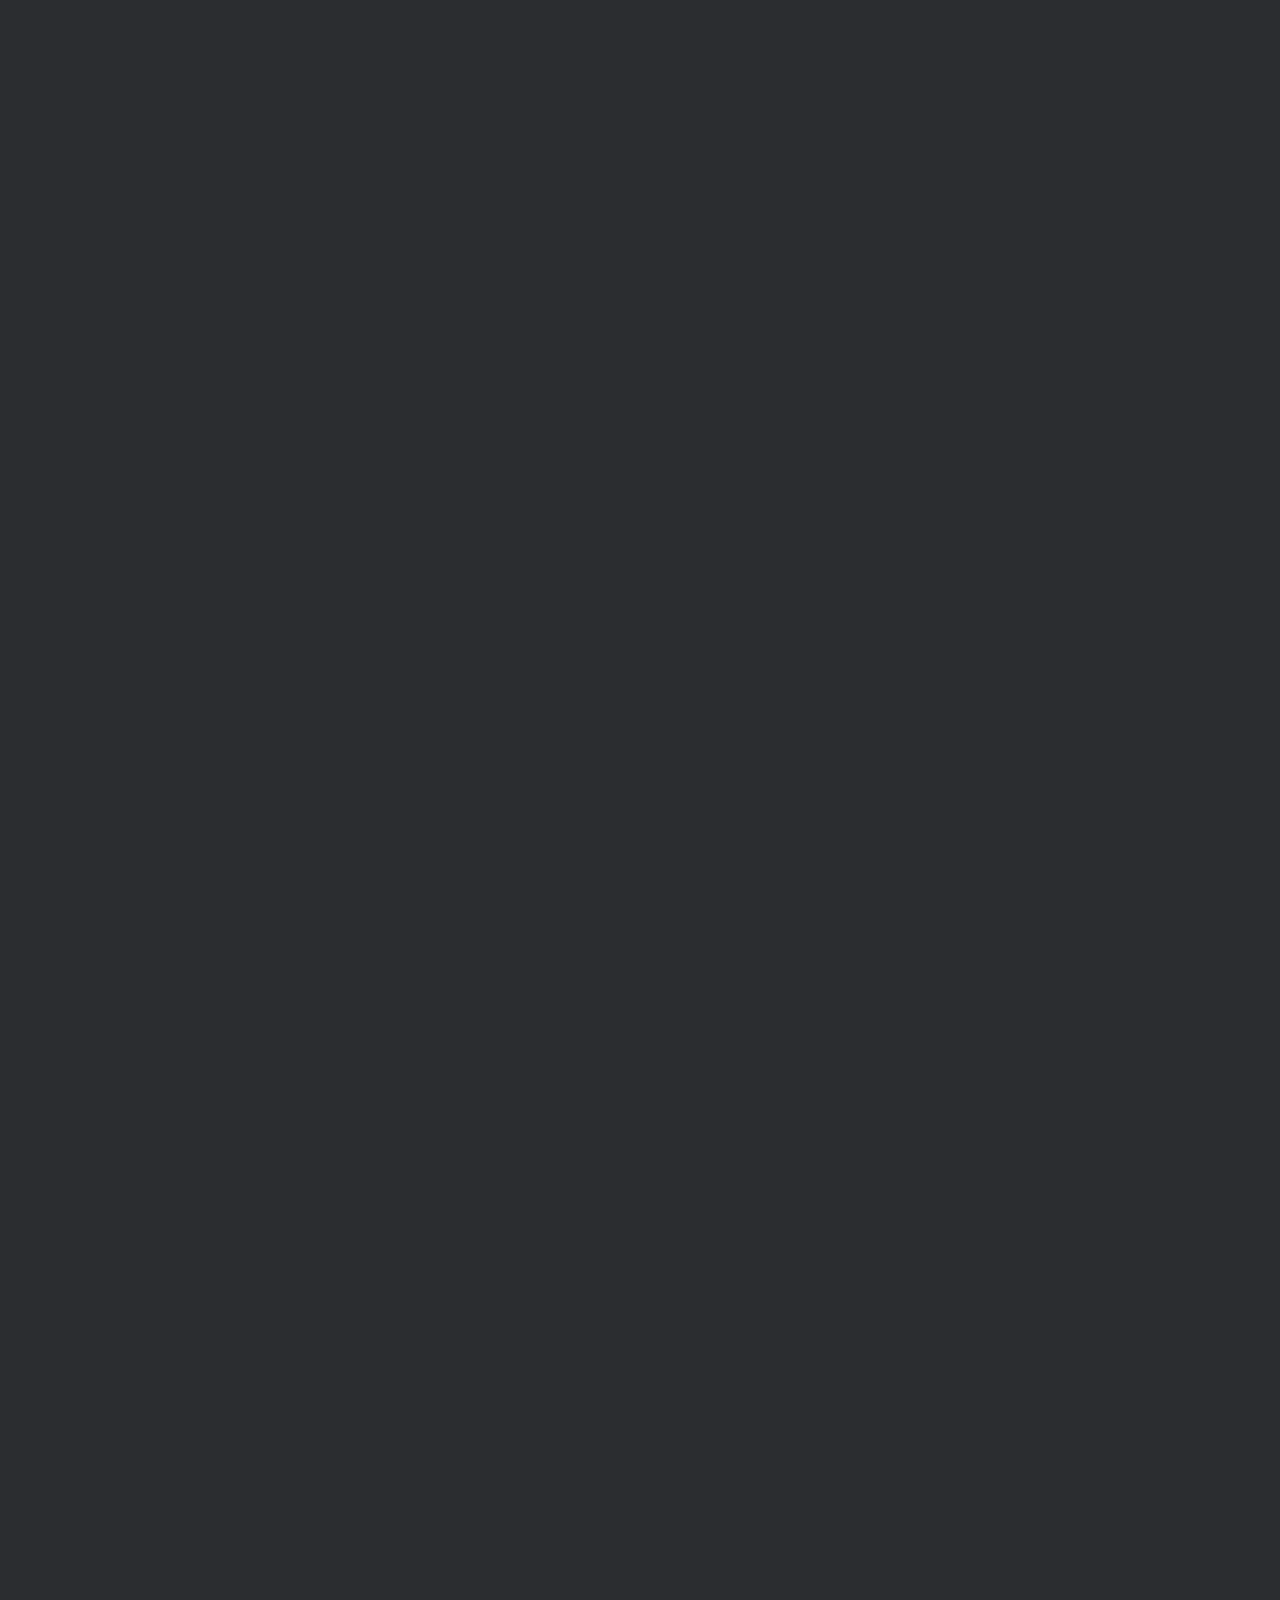
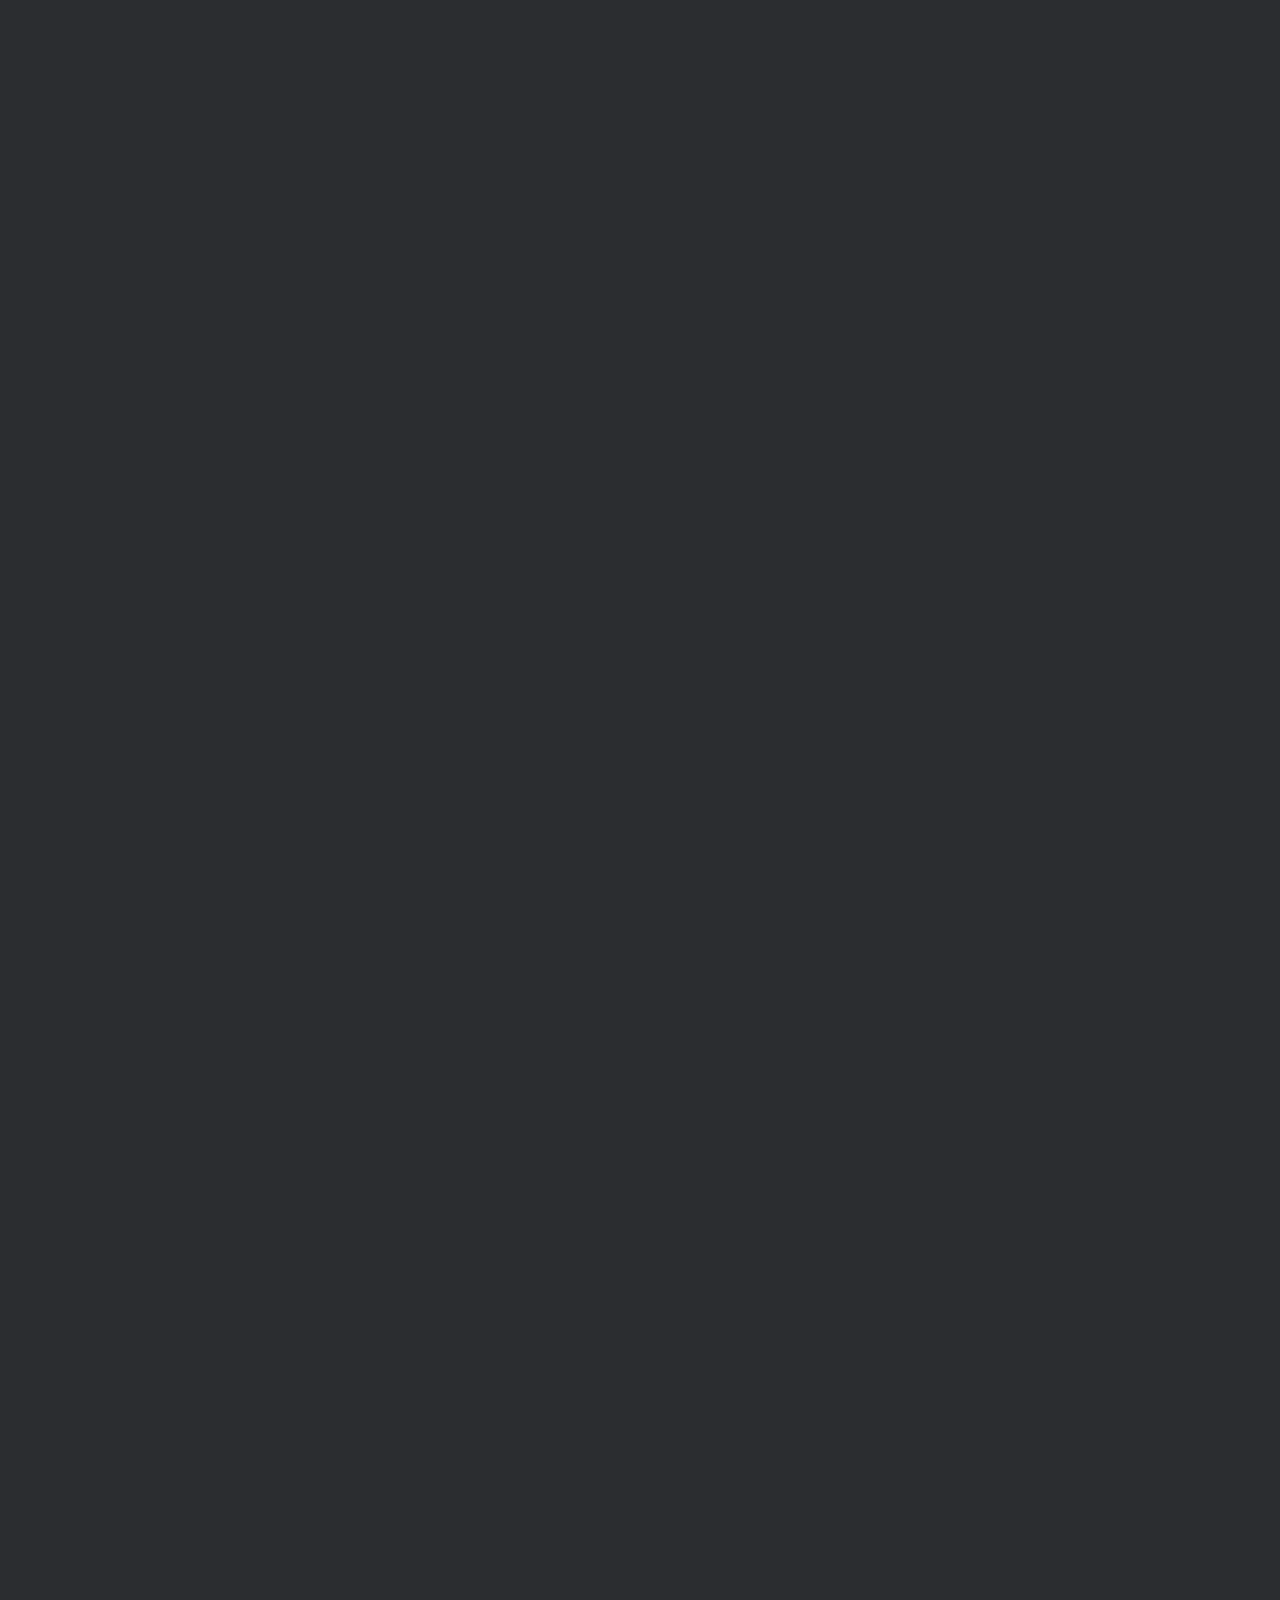
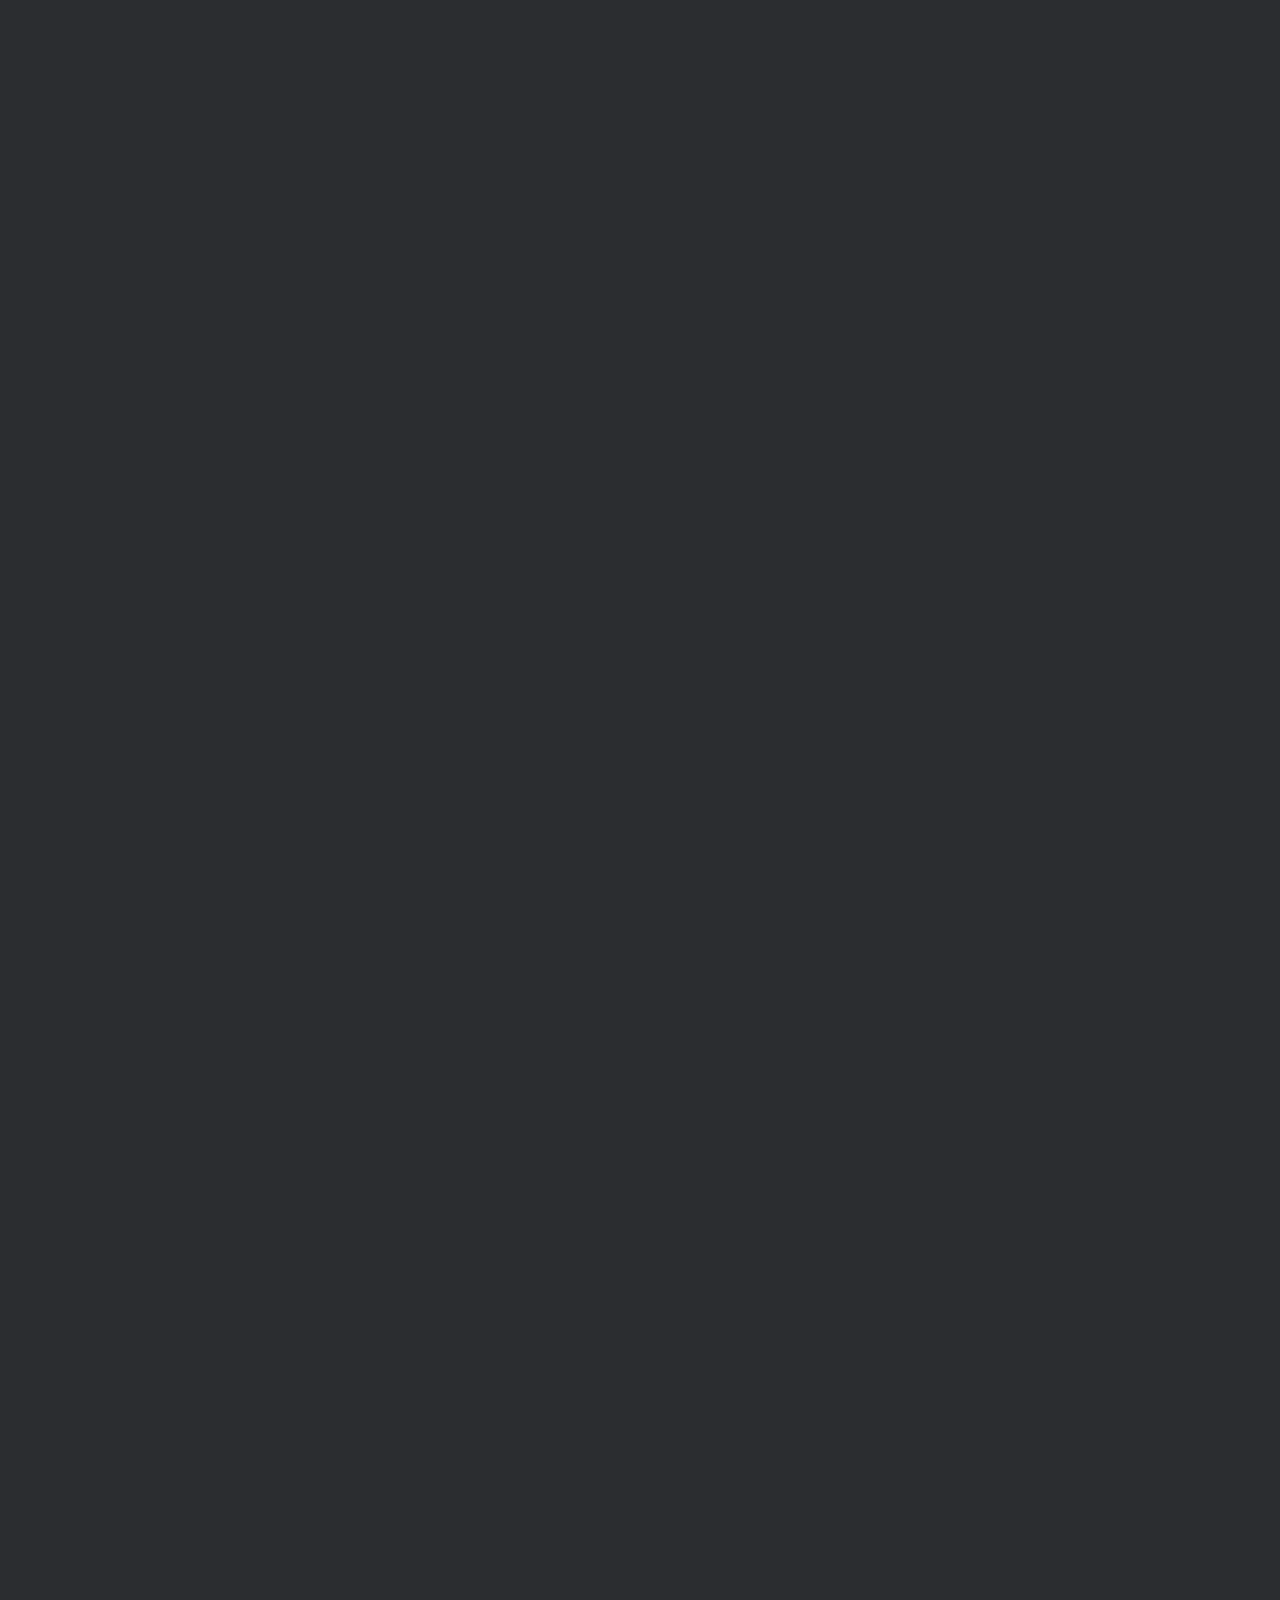
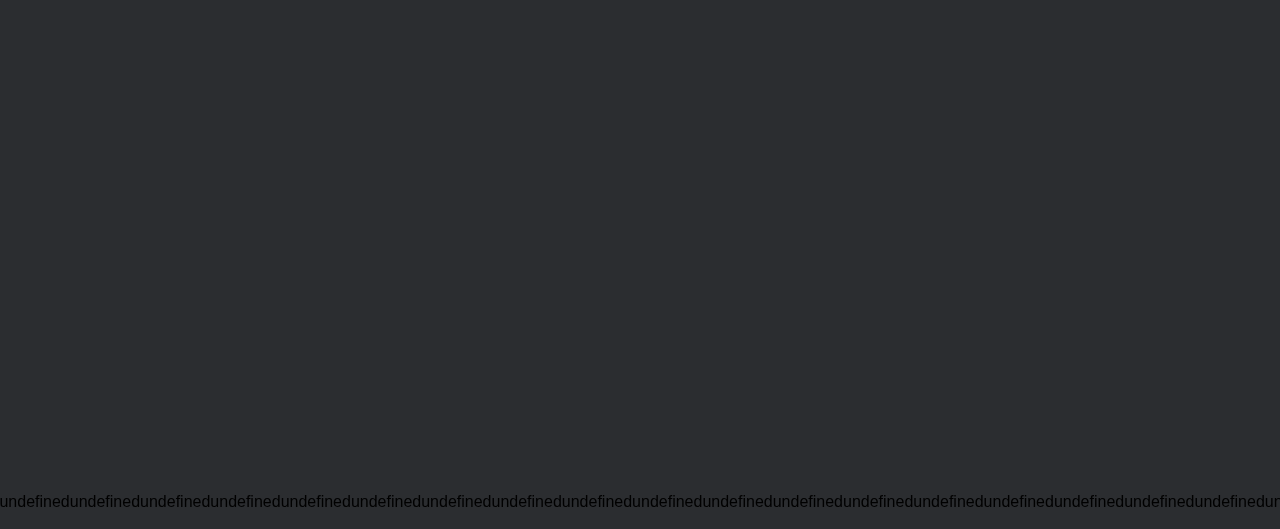
==== commit 0a9982fd: "add" ====
--- a/index copy.html
+++ b/index copy.html
@@ -1,87 +1,443 @@
-<html dir="rtl" lang="fa-IR" class="js" style="--flatsome--header--sticky-height: 130px;"><head>
-	<meta charset="UTF-8">
-	<link rel="profile" href="http://gmpg.org/xfn/11">
-	<link rel="pingback" href="https://irbiography.com/xmlrpc.php">
-
-
-
-	<script id="ua-script-pE9dYM9w" data-analyticsobject="yektanet" async="" type="text/javascript" src="https://cdn.yektanet.com/rg_woebegone/scripts_v4/pE9dYM9w/complete.js?v=202401021022"></script><script id="ua-script-pE9dYM9w" data-analyticsobject="yektanet" async="" type="text/javascript" src="https://cdn.yektanet.com/rg_woebegone/scripts_v4/pE9dYM9w/complete.js?v=202401021021"></script><script>(function(html){html.className = html.className.replace(/\bno-js\b/,'js')})(document.documentElement);</script>
-<meta name="robots" content="index, follow, max-image-preview:large, max-snippet:-1, max-video-preview:-1">
-<meta name="viewport" content="width=device-width, initial-scale=1">
-	<!-- This site is optimized with the Yoast SEO Premium plugin v19.7 (Yoast SEO v22.0) - https://yoast.com/wordpress/plugins/seo/ -->
-	<title>بیوگرافی اهورا نیازی یوتیوبر و بلاگر تکنولوژی - ایران بیوگرافی</title>
-	<meta name="description" content="اهورا نیازی متولد 28 مرداد 1368 در کرمانشاه و مجرد است. او یوتیوبر، اینفلوئنسر و بلاگر خوش صدای حوزه تکنولوژی ایران + درآمد و دوست دخترش">
-	<link rel="canonical" href="https://irbiography.com/ahoora-niazi-biography/">
-	<meta property="og:locale" content="fa_IR">
-	<meta property="og:type" content="article">
-	<meta property="og:title" content="بیوگرافی اهورا نیازی یوتیوبر و بلاگر تکنولوژی">
-	<meta property="og:description" content="اهورا نیازی متولد 28 مرداد 1368 در کرمانشاه و مجرد است. او یوتیوبر، اینفلوئنسر و بلاگر خوش صدای حوزه تکنولوژی ایران + درآمد و دوست دخترش">
-	<meta property="og:url" content="https://irbiography.com/ahoora-niazi-biography/">
-	<meta property="og:site_name" content="ایران بیوگرافی">
-	<meta property="article:published_time" content="2024-01-06T17:46:07+00:00">
-	<meta property="article:modified_time" content="2024-02-18T19:45:40+00:00">
-	<meta property="og:image" content="https://irbiography.com/wp-content/uploads/2024/01/ahoora-niazi.jpg">
-	<meta property="og:image:width" content="1024">
-	<meta property="og:image:height" content="577">
-	<meta property="og:image:type" content="image/jpeg">
-	<meta name="author" content="تیم تحریریه">
-	<meta name="twitter:card" content="summary_large_image">
-	<meta name="twitter:creator" content="@irbiography_com">
-	<meta name="twitter:site" content="@irbiography_com">
-	<meta name="twitter:label1" content="نوشته شده توسط">
-	<meta name="twitter:data1" content="تیم تحریریه">
-	<meta name="twitter:label2" content="زمان تخمینی مطالعه">
-	<meta name="twitter:data2" content="13 دقیقه">
-	<script type="application/ld+json" class="yoast-schema-graph">{"@context":"https://schema.org","@graph":[{"@type":"Article","@id":"https://irbiography.com/ahoora-niazi-biography/#article","isPartOf":{"@id":"https://irbiography.com/ahoora-niazi-biography/"},"author":{"name":"تیم تحریریه","@id":"https://irbiography.com/#/schema/person/0704f39bfdcc8b42e768daeb0b52df1a"},"headline":"بیوگرافی اهورا نیازی یوتیوبر و بلاگر تکنولوژی","datePublished":"2024-01-06T17:46:07+00:00","dateModified":"2024-02-18T19:45:40+00:00","mainEntityOfPage":{"@id":"https://irbiography.com/ahoora-niazi-biography/"},"wordCount":132,"commentCount":0,"publisher":{"@id":"https://irbiography.com/#organization"},"image":{"@id":"https://irbiography.com/ahoora-niazi-biography/#primaryimage"},"thumbnailUrl":"https://irbiography.com/wp-content/uploads/2024/01/ahoora-niazi.jpg","articleSection":["کارآفرینان"],"inLanguage":"fa-IR","potentialAction":[{"@type":"CommentAction","name":"Comment","target":["https://irbiography.com/ahoora-niazi-biography/#respond"]}]},{"@type":"WebPage","@id":"https://irbiography.com/ahoora-niazi-biography/","url":"https://irbiography.com/ahoora-niazi-biography/","name":"بیوگرافی اهورا نیازی یوتیوبر و بلاگر تکنولوژی - ایران بیوگرافی","isPartOf":{"@id":"https://irbiography.com/#website"},"primaryImageOfPage":{"@id":"https://irbiography.com/ahoora-niazi-biography/#primaryimage"},"image":{"@id":"https://irbiography.com/ahoora-niazi-biography/#primaryimage"},"thumbnailUrl":"https://irbiography.com/wp-content/uploads/2024/01/ahoora-niazi.jpg","datePublished":"2024-01-06T17:46:07+00:00","dateModified":"2024-02-18T19:45:40+00:00","description":"اهورا نیازی متولد 28 مرداد 1368 در کرمانشاه و مجرد است. او یوتیوبر، اینفلوئنسر و بلاگر خوش صدای حوزه تکنولوژی ایران + درآمد و دوست دخترش","breadcrumb":{"@id":"https://irbiography.com/ahoora-niazi-biography/#breadcrumb"},"inLanguage":"fa-IR","potentialAction":[{"@type":"ReadAction","target":["https://irbiography.com/ahoora-niazi-biography/"]}]},{"@type":"ImageObject","inLanguage":"fa-IR","@id":"https://irbiography.com/ahoora-niazi-biography/#primaryimage","url":"https://irbiography.com/wp-content/uploads/2024/01/ahoora-niazi.jpg","contentUrl":"https://irbiography.com/wp-content/uploads/2024/01/ahoora-niazi.jpg","width":1024,"height":577,"caption":"اهورا نیازی یوتیوبر و بلاگر موبایل"},{"@type":"BreadcrumbList","@id":"https://irbiography.com/ahoora-niazi-biography/#breadcrumb","itemListElement":[{"@type":"ListItem","position":1,"name":"Home","item":"https://irbiography.com/"},{"@type":"ListItem","position":2,"name":"مقالات","item":"https://irbiography.com/blog/"},{"@type":"ListItem","position":3,"name":"بیوگرافی اهورا نیازی یوتیوبر و بلاگر تکنولوژی"}]},{"@type":"WebSite","@id":"https://irbiography.com/#website","url":"https://irbiography.com/","name":"ایران بیوگرافی","description":"بزرگترین مرجع ثبت بیوگرافی در ایران","publisher":{"@id":"https://irbiography.com/#organization"},"alternateName":"irbiography","potentialAction":[{"@type":"SearchAction","target":{"@type":"EntryPoint","urlTemplate":"https://irbiography.com/?s={search_term_string}"},"query-input":"required name=search_term_string"}],"inLanguage":"fa-IR"},{"@type":"Organization","@id":"https://irbiography.com/#organization","name":"ایران بیوگرافی","url":"https://irbiography.com/","logo":{"@type":"ImageObject","inLanguage":"fa-IR","@id":"https://irbiography.com/#/schema/logo/image/","url":"https://irbiography.com/wp-content/uploads/2023/01/logo.png","contentUrl":"https://irbiography.com/wp-content/uploads/2023/01/logo.png","width":800,"height":100,"caption":"ایران بیوگرافی"},"image":{"@id":"https://irbiography.com/#/schema/logo/image/"},"sameAs":["https://twitter.com/irbiography_com","https://instagram.com/irbiography_com/","https://www.youtube.com/@Irbiography_com/","https://t.me/irbiography_com"]},{"@type":"Person","@id":"https://irbiography.com/#/schema/person/0704f39bfdcc8b42e768daeb0b52df1a","name":"تیم تحریریه","image":{"@type":"ImageObject","inLanguage":"fa-IR","@id":"https://irbiography.com/#/schema/person/image/","url":"https://secure.gravatar.com/avatar/5921e7bc24102722718b1d50c1f1fc34?s=96&d=mm&r=g","contentUrl":"https://secure.gravatar.com/avatar/5921e7bc24102722718b1d50c1f1fc34?s=96&d=mm&r=g","caption":"تیم تحریریه"},"sameAs":["http://irbiography.com"],"url":"https://irbiography.com/author/saber/"}]}</script>
-	<!-- / Yoast SEO Premium plugin. -->
-
-
-
-<link rel="prefetch" href="https://irbiography.com/wp-content/themes/flatsome/assets/js/flatsome.js?ver=be4456ec53c49e21f6f3">
-<link rel="prefetch" href="https://irbiography.com/wp-content/themes/flatsome/assets/js/chunk.slider.js?ver=3.18.2">
-<link rel="prefetch" href="https://irbiography.com/wp-content/themes/flatsome/assets/js/chunk.popups.js?ver=3.18.2">
-<link rel="prefetch" href="https://irbiography.com/wp-content/themes/flatsome/assets/js/chunk.tooltips.js?ver=3.18.2">
-<link rel="prefetch" href="https://irbiography.com/wp-content/themes/flatsome/assets/js/woocommerce.js?ver=8e1d1e4735a78026b37a">
-<link rel="alternate" type="application/rss+xml" title="ایران بیوگرافی » خوراک" href="https://irbiography.com/feed/">
-<link rel="alternate" type="application/rss+xml" title="ایران بیوگرافی » خوراک دیدگاه&zwnj;ها" href="https://irbiography.com/comments/feed/">
-<link rel="alternate" type="application/rss+xml" title="ایران بیوگرافی » بیوگرافی اهورا نیازی یوتیوبر و بلاگر تکنولوژی خوراک دیدگاه&zwnj;ها" href="https://irbiography.com/ahoora-niazi-biography/feed/">
-<style id="wp-emoji-styles-inline-css" type="text/css">
-
-	img.wp-smiley, img.emoji {
-		display: inline !important;
-		border: none !important;
-		box-shadow: none !important;
-		height: 1em !important;
-		width: 1em !important;
-		margin: 0 0.07em !important;
-		vertical-align: -0.1em !important;
-		background: none !important;
-		padding: 0 !important;
-	}
-</style>
-<style id="wp-block-library-inline-css" type="text/css">
-:root{--wp-admin-theme-color:#007cba;--wp-admin-theme-color--rgb:0,124,186;--wp-admin-theme-color-darker-10:#006ba1;--wp-admin-theme-color-darker-10--rgb:0,107,161;--wp-admin-theme-color-darker-20:#005a87;--wp-admin-theme-color-darker-20--rgb:0,90,135;--wp-admin-border-width-focus:2px;--wp-block-synced-color:#7a00df;--wp-block-synced-color--rgb:122,0,223}@media (min-resolution:192dpi){:root{--wp-admin-border-width-focus:1.5px}}.wp-element-button{cursor:pointer}:root{--wp--preset--font-size--normal:16px;--wp--preset--font-size--huge:42px}:root .has-very-light-gray-background-color{background-color:#eee}:root .has-very-dark-gray-background-color{background-color:#313131}:root .has-very-light-gray-color{color:#eee}:root .has-very-dark-gray-color{color:#313131}:root .has-vivid-green-cyan-to-vivid-cyan-blue-gradient-background{background:linear-gradient(135deg,#00d084,#0693e3)}:root .has-purple-crush-gradient-background{background:linear-gradient(135deg,#34e2e4,#4721fb 50%,#ab1dfe)}:root .has-hazy-dawn-gradient-background{background:linear-gradient(135deg,#faaca8,#dad0ec)}:root .has-subdued-olive-gradient-background{background:linear-gradient(135deg,#fafae1,#67a671)}:root .has-atomic-cream-gradient-background{background:linear-gradient(135deg,#fdd79a,#004a59)}:root .has-nightshade-gradient-background{background:linear-gradient(135deg,#330968,#31cdcf)}:root .has-midnight-gradient-background{background:linear-gradient(135deg,#020381,#2874fc)}.has-regular-font-size{font-size:1em}.has-larger-font-size{font-size:2.625em}.has-normal-font-size{font-size:var(--wp--preset--font-size--normal)}.has-huge-font-size{font-size:var(--wp--preset--font-size--huge)}.has-text-align-center{text-align:center}.has-text-align-left{text-align:left}.has-text-align-right{text-align:right}#end-resizable-editor-section{display:none}.aligncenter{clear:both}.items-justified-left{justify-content:flex-start}.items-justified-center{justify-content:center}.items-justified-right{justify-content:flex-end}.items-justified-space-between{justify-content:space-between}.screen-reader-text{clip:rect(1px,1px,1px,1px);word-wrap:normal!important;border:0;-webkit-clip-path:inset(50%);clip-path:inset(50%);height:1px;margin:-1px;overflow:hidden;padding:0;position:absolute;width:1px}.screen-reader-text:focus{clip:auto!important;background-color:#ddd;-webkit-clip-path:none;clip-path:none;color:#444;display:block;font-size:1em;height:auto;left:5px;line-height:normal;padding:15px 23px 14px;text-decoration:none;top:5px;width:auto;z-index:100000}html :where(.has-border-color){border-style:solid}html :where([style*=border-top-color]){border-top-style:solid}html :where([style*=border-right-color]){border-right-style:solid}html :where([style*=border-bottom-color]){border-bottom-style:solid}html :where([style*=border-left-color]){border-left-style:solid}html :where([style*=border-width]){border-style:solid}html :where([style*=border-top-width]){border-top-style:solid}html :where([style*=border-right-width]){border-right-style:solid}html :where([style*=border-bottom-width]){border-bottom-style:solid}html :where([style*=border-left-width]){border-left-style:solid}html :where(img[class*=wp-image-]){height:auto;max-width:100%}:where(figure){margin:0 0 1em}html :where(.is-position-sticky){--wp-admin--admin-bar--position-offset:var(--wp-admin--admin-bar--height,0px)}@media screen and (max-width:600px){html :where(.is-position-sticky){--wp-admin--admin-bar--position-offset:0px}}
-</style>
-<link rel="stylesheet" id="kk-star-ratings-css" href="https://irbiography.com/wp-content/plugins/kk-star-ratings/src/core/public/css/kk-star-ratings.min.css?ver=5.4.7" type="text/css" media="all">
-<link rel="stylesheet" id="crp-style-grid-css" href="https://irbiography.com/wp-content/plugins/contextual-related-posts/css/grid.min.css?ver=3.4.1" type="text/css" media="all">
-<style id="crp-style-grid-inline-css" type="text/css">
-
+<html dir="rtl" lang="fa-IR" class="js" style="--flatsome--header--sticky-height: 130px;">
+	<head>
+		<meta charset="UTF-8">
+		<link rel="profile" href="http://gmpg.org/xfn/11">
+		<link rel="pingback" href="https://irbiography.com/xmlrpc.php">
+		<script id="ua-script-pE9dYM9w" data-analyticsobject="yektanet" async="" type="text/javascript" src="https://cdn.yektanet.com/rg_woebegone/scripts_v4/pE9dYM9w/complete.js?v=202401021022"></script>
+		<script id="ua-script-pE9dYM9w" data-analyticsobject="yektanet" async="" type="text/javascript" src="https://cdn.yektanet.com/rg_woebegone/scripts_v4/pE9dYM9w/complete.js?v=202401021021"></script>
+		<script>
+			(function(html) {
+				html.className = html.className.replace(/\bno-js\b/, 'js')
+			})(document.documentElement);
+		</script>
+		<meta name="robots" content="index, follow, max-image-preview:large, max-snippet:-1, max-video-preview:-1">
+		<meta name="viewport" content="width=device-width, initial-scale=1">
+		<!-- This site is optimized with the Yoast SEO Premium plugin v19.7 (Yoast SEO v22.0) - https://yoast.com/wordpress/plugins/seo/ -->
+		<title>بیوگرافی اهورا نیازی یوتیوبر و بلاگر تکنولوژی - ایران بیوگرافی</title>
+		<meta name="description" content="اهورا نیازی متولد 28 مرداد 1368 در کرمانشاه و مجرد است. او یوتیوبر، اینفلوئنسر و بلاگر خوش صدای حوزه تکنولوژی ایران + درآمد و دوست دخترش">
+		<link rel="canonical" href="https://irbiography.com/ahoora-niazi-biography/">
+		<meta property="og:locale" content="fa_IR">
+		<meta property="og:type" content="article">
+		<meta property="og:title" content="بیوگرافی اهورا نیازی یوتیوبر و بلاگر تکنولوژی">
+		<meta property="og:description" content="اهورا نیازی متولد 28 مرداد 1368 در کرمانشاه و مجرد است. او یوتیوبر، اینفلوئنسر و بلاگر خوش صدای حوزه تکنولوژی ایران + درآمد و دوست دخترش">
+		<meta property="og:url" content="https://irbiography.com/ahoora-niazi-biography/">
+		<meta property="og:site_name" content="ایران بیوگرافی">
+		<meta property="article:published_time" content="2024-01-06T17:46:07+00:00">
+		<meta property="article:modified_time" content="2024-02-18T19:45:40+00:00">
+		<meta property="og:image" content="https://irbiography.com/wp-content/uploads/2024/01/ahoora-niazi.jpg">
+		<meta property="og:image:width" content="1024">
+		<meta property="og:image:height" content="577">
+		<meta property="og:image:type" content="image/jpeg">
+		<meta name="author" content="تیم تحریریه">
+		<meta name="twitter:card" content="summary_large_image">
+		<meta name="twitter:creator" content="@irbiography_com">
+		<meta name="twitter:site" content="@irbiography_com">
+		<meta name="twitter:label1" content="نوشته شده توسط">
+		<meta name="twitter:data1" content="تیم تحریریه">
+		<meta name="twitter:label2" content="زمان تخمینی مطالعه">
+		<meta name="twitter:data2" content="13 دقیقه">
+		<script type="application/ld+json" class="yoast-schema-graph">
+			{
+				"@context": "https://schema.org",
+				"@graph": [{
+					"@type": "Article",
+					"@id": "https://irbiography.com/ahoora-niazi-biography/#article",
+					"isPartOf": {
+						"@id": "https://irbiography.com/ahoora-niazi-biography/"
+					},
+					"author": {
+						"name": "تیم تحریریه",
+						"@id": "https://irbiography.com/#/schema/person/0704f39bfdcc8b42e768daeb0b52df1a"
+					},
+					"headline": "بیوگرافی اهورا نیازی یوتیوبر و بلاگر تکنولوژی",
+					"datePublished": "2024-01-06T17:46:07+00:00",
+					"dateModified": "2024-02-18T19:45:40+00:00",
+					"mainEntityOfPage": {
+						"@id": "https://irbiography.com/ahoora-niazi-biography/"
+					},
+					"wordCount": 132,
+					"commentCount": 0,
+					"publisher": {
+						"@id": "https://irbiography.com/#organization"
+					},
+					"image": {
+						"@id": "https://irbiography.com/ahoora-niazi-biography/#primaryimage"
+					},
+					"thumbnailUrl": "https://irbiography.com/wp-content/uploads/2024/01/ahoora-niazi.jpg",
+					"articleSection": ["کارآفرینان"],
+					"inLanguage": "fa-IR",
+					"potentialAction": [{
+						"@type": "CommentAction",
+						"name": "Comment",
+						"target": ["https://irbiography.com/ahoora-niazi-biography/#respond"]
+					}]
+				}, {
+					"@type": "WebPage",
+					"@id": "https://irbiography.com/ahoora-niazi-biography/",
+					"url": "https://irbiography.com/ahoora-niazi-biography/",
+					"name": "بیوگرافی اهورا نیازی یوتیوبر و بلاگر تکنولوژی - ایران بیوگرافی",
+					"isPartOf": {
+						"@id": "https://irbiography.com/#website"
+					},
+					"primaryImageOfPage": {
+						"@id": "https://irbiography.com/ahoora-niazi-biography/#primaryimage"
+					},
+					"image": {
+						"@id": "https://irbiography.com/ahoora-niazi-biography/#primaryimage"
+					},
+					"thumbnailUrl": "https://irbiography.com/wp-content/uploads/2024/01/ahoora-niazi.jpg",
+					"datePublished": "2024-01-06T17:46:07+00:00",
+					"dateModified": "2024-02-18T19:45:40+00:00",
+					"description": "اهورا نیازی متولد 28 مرداد 1368 در کرمانشاه و مجرد است. او یوتیوبر، اینفلوئنسر و بلاگر خوش صدای حوزه تکنولوژی ایران + درآمد و دوست دخترش",
+					"breadcrumb": {
+						"@id": "https://irbiography.com/ahoora-niazi-biography/#breadcrumb"
+					},
+					"inLanguage": "fa-IR",
+					"potentialAction": [{
+						"@type": "ReadAction",
+						"target": ["https://irbiography.com/ahoora-niazi-biography/"]
+					}]
+				}, {
+					"@type": "ImageObject",
+					"inLanguage": "fa-IR",
+					"@id": "https://irbiography.com/ahoora-niazi-biography/#primaryimage",
+					"url": "https://irbiography.com/wp-content/uploads/2024/01/ahoora-niazi.jpg",
+					"contentUrl": "https://irbiography.com/wp-content/uploads/2024/01/ahoora-niazi.jpg",
+					"width": 1024,
+					"height": 577,
+					"caption": "اهورا نیازی یوتیوبر و بلاگر موبایل"
+				}, {
+					"@type": "BreadcrumbList",
+					"@id": "https://irbiography.com/ahoora-niazi-biography/#breadcrumb",
+					"itemListElement": [{
+						"@type": "ListItem",
+						"position": 1,
+						"name": "Home",
+						"item": "https://irbiography.com/"
+					}, {
+						"@type": "ListItem",
+						"position": 2,
+						"name": "مقالات",
+						"item": "https://irbiography.com/blog/"
+					}, {
+						"@type": "ListItem",
+						"position": 3,
+						"name": "بیوگرافی اهورا نیازی یوتیوبر و بلاگر تکنولوژی"
+					}]
+				}, {
+					"@type": "WebSite",
+					"@id": "https://irbiography.com/#website",
+					"url": "https://irbiography.com/",
+					"name": "ایران بیوگرافی",
+					"description": "بزرگترین مرجع ثبت بیوگرافی در ایران",
+					"publisher": {
+						"@id": "https://irbiography.com/#organization"
+					},
+					"alternateName": "irbiography",
+					"potentialAction": [{
+						"@type": "SearchAction",
+						"target": {
+							"@type": "EntryPoint",
+							"urlTemplate": "https://irbiography.com/?s={search_term_string}"
+						},
+						"query-input": "required name=search_term_string"
+					}],
+					"inLanguage": "fa-IR"
+				}, {
+					"@type": "Organization",
+					"@id": "https://irbiography.com/#organization",
+					"name": "ایران بیوگرافی",
+					"url": "https://irbiography.com/",
+					"logo": {
+						"@type": "ImageObject",
+						"inLanguage": "fa-IR",
+						"@id": "https://irbiography.com/#/schema/logo/image/",
+						"url": "https://irbiography.com/wp-content/uploads/2023/01/logo.png",
+						"contentUrl": "https://irbiography.com/wp-content/uploads/2023/01/logo.png",
+						"width": 800,
+						"height": 100,
+						"caption": "ایران بیوگرافی"
+					},
+					"image": {
+						"@id": "https://irbiography.com/#/schema/logo/image/"
+					},
+					"sameAs": ["https://twitter.com/irbiography_com", "https://instagram.com/irbiography_com/", "https://www.youtube.com/@Irbiography_com/", "https://t.me/irbiography_com"]
+				}, {
+					"@type": "Person",
+					"@id": "https://irbiography.com/#/schema/person/0704f39bfdcc8b42e768daeb0b52df1a",
+					"name": "تیم تحریریه",
+					"image": {
+						"@type": "ImageObject",
+						"inLanguage": "fa-IR",
+						"@id": "https://irbiography.com/#/schema/person/image/",
+						"url": "https://secure.gravatar.com/avatar/5921e7bc24102722718b1d50c1f1fc34?s=96&d=mm&r=g",
+						"contentUrl": "https://secure.gravatar.com/avatar/5921e7bc24102722718b1d50c1f1fc34?s=96&d=mm&r=g",
+						"caption": "تیم تحریریه"
+					},
+					"sameAs": ["http://irbiography.com"],
+					"url": "https://irbiography.com/author/saber/"
+				}]
+			}
+		</script>
+		<!-- / Yoast SEO Premium plugin. -->
+		<link rel="prefetch" href="https://irbiography.com/wp-content/themes/flatsome/assets/js/flatsome.js?ver=be4456ec53c49e21f6f3">
+		<link rel="prefetch" href="https://irbiography.com/wp-content/themes/flatsome/assets/js/chunk.slider.js?ver=3.18.2">
+		<link rel="prefetch" href="https://irbiography.com/wp-content/themes/flatsome/assets/js/chunk.popups.js?ver=3.18.2">
+		<link rel="prefetch" href="https://irbiography.com/wp-content/themes/flatsome/assets/js/chunk.tooltips.js?ver=3.18.2">
+		<link rel="prefetch" href="https://irbiography.com/wp-content/themes/flatsome/assets/js/woocommerce.js?ver=8e1d1e4735a78026b37a">
+		<link rel="alternate" type="application/rss+xml" title="ایران بیوگرافی » خوراک" href="https://irbiography.com/feed/">
+		<link rel="alternate" type="application/rss+xml" title="ایران بیوگرافی » خوراک دیدگاه&zwnj;ها" href="https://irbiography.com/comments/feed/">
+		<link rel="alternate" type="application/rss+xml" title="ایران بیوگرافی » بیوگرافی اهورا نیازی یوتیوبر و بلاگر تکنولوژی خوراک دیدگاه&zwnj;ها" href="https://irbiography.com/ahoora-niazi-biography/feed/">
+		<style id="wp-emoji-styles-inline-css" type="text/css">
+			img.wp-smiley,
+			img.emoji {
+				display: inline !important;
+				border: none !important;
+				box-shadow: none !important;
+				height: 1em !important;
+				width: 1em !important;
+				margin: 0 0.07em !important;
+				vertical-align: -0.1em !important;
+				background: none !important;
+				padding: 0 !important;
+			}
+		</style>
+		<style id="wp-block-library-inline-css" type="text/css">
+			:root {
+				--wp-admin-theme-color: #007cba;
+				--wp-admin-theme-color--rgb: 0, 124, 186;
+				--wp-admin-theme-color-darker-10: #006ba1;
+				--wp-admin-theme-color-darker-10--rgb: 0, 107, 161;
+				--wp-admin-theme-color-darker-20: #005a87;
+				--wp-admin-theme-color-darker-20--rgb: 0, 90, 135;
+				--wp-admin-border-width-focus: 2px;
+				--wp-block-synced-color: #7a00df;
+				--wp-block-synced-color--rgb: 122, 0, 223
+			}
+
+			@media (min-resolution:192dpi) {
+				:root {
+					--wp-admin-border-width-focus: 1.5px
+				}
+			}
+
+			.wp-element-button {
+				cursor: pointer
+			}
+
+			:root {
+				--wp--preset--font-size--normal: 16px;
+				--wp--preset--font-size--huge: 42px
+			}
+
+			:root .has-very-light-gray-background-color {
+				background-color: #eee
+			}
+
+			:root .has-very-dark-gray-background-color {
+				background-color: #313131
+			}
+
+			:root .has-very-light-gray-color {
+				color: #eee
+			}
+
+			:root .has-very-dark-gray-color {
+				color: #313131
+			}
+
+			:root .has-vivid-green-cyan-to-vivid-cyan-blue-gradient-background {
+				background: linear-gradient(135deg, #00d084, #0693e3)
+			}
+
+			:root .has-purple-crush-gradient-background {
+				background: linear-gradient(135deg, #34e2e4, #4721fb 50%, #ab1dfe)
+			}
+
+			:root .has-hazy-dawn-gradient-background {
+				background: linear-gradient(135deg, #faaca8, #dad0ec)
+			}
+
+			:root .has-subdued-olive-gradient-background {
+				background: linear-gradient(135deg, #fafae1, #67a671)
+			}
+
+			:root .has-atomic-cream-gradient-background {
+				background: linear-gradient(135deg, #fdd79a, #004a59)
+			}
+
+			:root .has-nightshade-gradient-background {
+				background: linear-gradient(135deg, #330968, #31cdcf)
+			}
+
+			:root .has-midnight-gradient-background {
+				background: linear-gradient(135deg, #020381, #2874fc)
+			}
+
+			.has-regular-font-size {
+				font-size: 1em
+			}
+
+			.has-larger-font-size {
+				font-size: 2.625em
+			}
+
+			.has-normal-font-size {
+				font-size: var(--wp--preset--font-size--normal)
+			}
+
+			.has-huge-font-size {
+				font-size: var(--wp--preset--font-size--huge)
+			}
+
+			.has-text-align-center {
+				text-align: center
+			}
+
+			.has-text-align-left {
+				text-align: left
+			}
+
+			.has-text-align-right {
+				text-align: right
+			}
+
+			#end-resizable-editor-section {
+				display: none
+			}
+
+			.aligncenter {
+				clear: both
+			}
+
+			.items-justified-left {
+				justify-content: flex-start
+			}
+
+			.items-justified-center {
+				justify-content: center
+			}
+
+			.items-justified-right {
+				justify-content: flex-end
+			}
+
+			.items-justified-space-between {
+				justify-content: space-between
+			}
+
+			.screen-reader-text {
+				clip: rect(1px, 1px, 1px, 1px);
+				word-wrap: normal !important;
+				border: 0;
+				-webkit-clip-path: inset(50%);
+				clip-path: inset(50%);
+				height: 1px;
+				margin: -1px;
+				overflow: hidden;
+				padding: 0;
+				position: absolute;
+				width: 1px
+			}
+
+			.screen-reader-text:focus {
+				clip: auto !important;
+				background-color: #ddd;
+				-webkit-clip-path: none;
+				clip-path: none;
+				color: #444;
+				display: block;
+				font-size: 1em;
+				height: auto;
+				left: 5px;
+				line-height: normal;
+				padding: 15px 23px 14px;
+				text-decoration: none;
+				top: 5px;
+				width: auto;
+				z-index: 100000
+			}
+
+			html :where(.has-border-color) {
+				border-style: solid
+			}
+
+			html :where([style*=border-top-color]) {
+				border-top-style: solid
+			}
+
+			html :where([style*=border-right-color]) {
+				border-right-style: solid
+			}
+
+			html :where([style*=border-bottom-color]) {
+				border-bottom-style: solid
+			}
+
+			html :where([style*=border-left-color]) {
+				border-left-style: solid
+			}
+
+			html :where([style*=border-width]) {
+				border-style: solid
+			}
+
+			html :where([style*=border-top-width]) {
+				border-top-style: solid
+			}
+
+			html :where([style*=border-right-width]) {
+				border-right-style: solid
+			}
+
+			html :where([style*=border-bottom-width]) {
+				border-bottom-style: solid
+			}
+
+			html :where([style*=border-left-width]) {
+				border-left-style: solid
+			}
+
+			html :where(img[class*=wp-image-]) {
+				height: auto;
+				max-width: 100%
+			}
+
+			:where(figure) {
+				margin: 0 0 1em
+			}
+
+			html :where(.is-position-sticky) {
+				--wp-admin--admin-bar--position-offset: var(--wp-admin--admin-bar--height, 0px)
+			}
+
+			@media screen and (max-width:600px) {
+				html :where(.is-position-sticky) {
+					--wp-admin--admin-bar--position-offset: 0px
+				}
+			}
+		</style>
+		<link rel="stylesheet" id="kk-star-ratings-css" href="https://irbiography.com/wp-content/plugins/kk-star-ratings/src/core/public/css/kk-star-ratings.min.css?ver=5.4.7" type="text/css" media="all">
+		<link rel="stylesheet" id="crp-style-grid-css" href="https://irbiography.com/wp-content/plugins/contextual-related-posts/css/grid.min.css?ver=3.4.1" type="text/css" media="all">
+		<style id="crp-style-grid-inline-css" type="text/css">
 			.crp_related.crp-grid ul li a.crp_link {
 				grid-template-rows: 150px auto;
 			}
+
 			.crp_related.crp-grid ul {
 				grid-template-columns: repeat(auto-fill, minmax(150px, 1fr));
 			}
-			
-</style>
-<link rel="stylesheet" id="flatsome-admin-iranyekan-farsi-numbersfont-css" href="https://irbiography.com/wp-content/plugins/persian-flatsome//assets/public/css/iranyekan-farsi-numbers-font.css?ver=3.18.2" type="text/css" media="all">
-<style id="woocommerce-inline-inline-css" type="text/css">
-.woocommerce form .form-row .required { visibility: visible; }
-</style>
-<link rel="stylesheet" id="joinchat-css" href="https://irbiography.com/wp-content/plugins/creame-whatsapp-me/public/css/joinchat.min.css?ver=5.0.17" type="text/css" media="all">
-<link rel="stylesheet" id="flatsome-main-rtl-css" href="https://irbiography.com/wp-content/themes/flatsome/assets/css/flatsome-rtl.css?ver=3.18.2" type="text/css" media="all">
-<style id="flatsome-main-inline-css" type="text/css">
-@font-face {
+		</style>
+		<link rel="stylesheet" id="flatsome-admin-iranyekan-farsi-numbersfont-css" href="https://irbiography.com/wp-content/plugins/persian-flatsome//assets/public/css/iranyekan-farsi-numbers-font.css?ver=3.18.2" type="text/css" media="all">
+		<style id="woocommerce-inline-inline-css" type="text/css">
+			.woocommerce form .form-row .required {
+				visibility: visible;
+			}
+		</style>
+		<link rel="stylesheet" id="joinchat-css" href="https://irbiography.com/wp-content/plugins/creame-whatsapp-me/public/css/joinchat.min.css?ver=5.0.17" type="text/css" media="all">
+		<link rel="stylesheet" id="flatsome-main-rtl-css" href="https://irbiography.com/wp-content/themes/flatsome/assets/css/flatsome-rtl.css?ver=3.18.2" type="text/css" media="all">
+		<style id="flatsome-main-inline-css" type="text/css">
+			@font-face {
 				font-family: "fl-icons";
 				font-display: block;
 				src: url(https://irbiography.com/wp-content/themes/flatsome/assets/css/icons/fl-icons.eot?v=3.18.2);
@@ -92,1067 +448,1768 @@
 					url(https://irbiography.com/wp-content/themes/flatsome/assets/css/icons/fl-icons.woff?v=3.18.2) format("woff"),
 					url(https://irbiography.com/wp-content/themes/flatsome/assets/css/icons/fl-icons.svg?v=3.18.2#fl-icons) format("svg");
 			}
-</style>
-<link rel="stylesheet" id="flatsome-shop-rtl-css" href="https://irbiography.com/wp-content/themes/flatsome/assets/css/flatsome-shop-rtl.css?ver=3.18.2" type="text/css" media="all">
-<link rel="stylesheet" id="flatsome-style-css" href="https://irbiography.com/wp-content/themes/flatsome/style.css?ver=3.18.2" type="text/css" media="all">
-<script type="text/javascript" src="https://irbiography.com/wp-includes/js/jquery/jquery.min.js?ver=3.7.1" id="jquery-core-js"></script>
-<script type="text/javascript" src="https://irbiography.com/wp-includes/js/jquery/jquery-migrate.min.js?ver=3.4.1" id="jquery-migrate-js"></script>
-<script type="text/javascript" src="https://irbiography.com/wp-content/plugins/woocommerce/assets/js/jquery-blockui/jquery.blockUI.min.js?ver=2.7.0-wc.8.5.2" id="jquery-blockui-js" data-wp-strategy="defer"></script>
-<script type="text/javascript" id="wc-add-to-cart-js-extra">
-/* <![CDATA[ */
-var wc_add_to_cart_params = {"ajax_url":"\/wp-admin\/admin-ajax.php","wc_ajax_url":"\/?wc-ajax=%%endpoint%%","i18n_view_cart":"\u0645\u0634\u0627\u0647\u062f\u0647 \u0633\u0628\u062f \u062e\u0631\u06cc\u062f","cart_url":"https:\/\/irbiography.com\/cart\/","is_cart":"","cart_redirect_after_add":"no"};
-/* ]]> */
-</script>
-<script type="text/javascript" src="https://irbiography.com/wp-content/plugins/woocommerce/assets/js/frontend/add-to-cart.min.js?ver=8.5.2" id="wc-add-to-cart-js" defer="defer" data-wp-strategy="defer"></script>
-<script type="text/javascript" src="https://irbiography.com/wp-content/plugins/woocommerce/assets/js/js-cookie/js.cookie.min.js?ver=2.1.4-wc.8.5.2" id="js-cookie-js" data-wp-strategy="defer"></script>
-<link rel="https://api.w.org/" href="https://irbiography.com/wp-json/"><link rel="alternate" type="application/json" href="https://irbiography.com/wp-json/wp/v2/posts/1953"><link rel="EditURI" type="application/rsd+xml" title="RSD" href="https://irbiography.com/xmlrpc.php?rsd">
-<link rel="stylesheet" href="https://irbiography.com/wp-content/themes/flatsome/rtl.css" type="text/css" media="screen"><meta name="generator" content="WordPress 6.4.3">
-<meta name="generator" content="WooCommerce 8.5.2">
-<link rel="shortlink" href="https://irbiography.com/?p=1953">
-<link rel="alternate" type="application/json+oembed" href="https://irbiography.com/wp-json/oembed/1.0/embed?url=https%3A%2F%2Firbiography.com%2Fahoora-niazi-biography%2F">
-<link rel="alternate" type="text/xml+oembed" href="https://irbiography.com/wp-json/oembed/1.0/embed?url=https%3A%2F%2Firbiography.com%2Fahoora-niazi-biography%2F&amp;format=xml">
-            <script>
-                !function (t, e, n) {
-                    const d = new Date();
-                    d.setTime(d.getTime() + (4 * 24 * 60 * 60 * 1000));
-                    let expires = "expires=" + d.toUTCString();
-                    t.yektanetAnalyticsObject = n
-                    t[n] = t[n] || function () {
-                        t[n].q.push(arguments)
-                    }
-                    t[n].q = t[n].q || [];
-                    var a = new Date
-                    var app_id = 'pE9dYM9w';
-                    r = a.getFullYear().toString() + "0" + a.getMonth() + "0" + a.getDate() + "0" + a.getHours()
-                    c = e.getElementsByTagName("script")[0]
-                    s = e.createElement("script");
-                    s.id = "ua-script-" + app_id;
-                    s.dataset.analyticsobject = n;
-                    s.async = 1;
-                    s.type = "text/javascript";
-                    s.src = "https://cdn.yektanet.com/rg_woebegone/scripts_v4/" + app_id + "/complete.js?v=" + r
-                    c.parentNode.insertBefore(s, c)
-                }(window, document, "yektanet");
-            </script>
-            <style>.bg{opacity: 0; transition: opacity 1s; -webkit-transition: opacity 1s;} .bg-loaded{opacity: 1;}</style>	<noscript><style>.woocommerce-product-gallery{ opacity: 1 !important; }</style></noscript>
-	<link rel="icon" href="https://irbiography.com/wp-content/uploads/2023/03/cropped-iconlogo-32x32.png" sizes="32x32">
-<link rel="icon" href="https://irbiography.com/wp-content/uploads/2023/03/cropped-iconlogo-192x192.png" sizes="192x192">
-<link rel="apple-touch-icon" href="https://irbiography.com/wp-content/uploads/2023/03/cropped-iconlogo-180x180.png">
-<meta name="msapplication-TileImage" content="https://irbiography.com/wp-content/uploads/2023/03/cropped-iconlogo-270x270.png">
-<style id="custom-css" type="text/css">:root {--primary-color: #a00000;--fs-color-primary: #a00000;--fs-color-secondary: #d26e4b;--fs-color-success: #7a9c59;--fs-color-alert: #b20000;--fs-experimental-link-color: #334862;--fs-experimental-link-color-hover: #111;}.tooltipster-base {--tooltip-color: #fff;--tooltip-bg-color: #000;}.off-canvas-right .mfp-content, .off-canvas-left .mfp-content {--drawer-width: 300px;}.off-canvas .mfp-content.off-canvas-cart {--drawer-width: 360px;}.container-width, .full-width .ubermenu-nav, .container, .row{max-width: 1220px}.row.row-collapse{max-width: 1190px}.row.row-small{max-width: 1212.5px}.row.row-large{max-width: 1250px}.header-main{height: 83px}#logo img{max-height: 83px}#logo{width:308px;}#logo img{padding:20px 0;}.stuck #logo img{padding:20px 0;}.header-bottom{min-height: 47px}.header-top{min-height: 30px}.transparent .header-main{height: 90px}.transparent #logo img{max-height: 90px}.has-transparent + .page-title:first-of-type,.has-transparent + #main > .page-title,.has-transparent + #main > div > .page-title,.has-transparent + #main .page-header-wrapper:first-of-type .page-title{padding-top: 140px;}.header.show-on-scroll,.stuck .header-main{height:83px!important}.stuck #logo img{max-height: 83px!important}.search-form{ width: 69%;}.header-bg-color {background-color: #ffffff}.header-bottom {background-color: #ffffff}.header-main .nav > li > a{line-height: 16px }.stuck .header-main .nav > li > a{line-height: 50px }.header-bottom-nav > li > a{line-height: 34px }@media (max-width: 549px) {.header-main{height: 70px}#logo img{max-height: 70px}}.nav-dropdown{border-radius:10px}.nav-dropdown{font-size:100%}.blog-wrapper{background-color: #f6f6f6;}h1,h2,h3,h4,h5,h6,.heading-font{color: #b20000;}body{font-family: Lato, sans-serif;}body {font-weight: 400;font-style: normal;}.nav > li > a {font-family: Lato, sans-serif;}.mobile-sidebar-levels-2 .nav > li > ul > li > a {font-family: Lato, sans-serif;}.nav > li > a,.mobile-sidebar-levels-2 .nav > li > ul > li > a {font-weight: 700;font-style: normal;}h1,h2,h3,h4,h5,h6,.heading-font, .off-canvas-center .nav-sidebar.nav-vertical > li > a{font-family: Lato, sans-serif;}h1,h2,h3,h4,h5,h6,.heading-font,.banner h1,.banner h2 {font-weight: 700;font-style: normal;}.alt-font{font-family: "Dancing Script", sans-serif;}.alt-font {font-weight: 400!important;font-style: normal!important;}.header:not(.transparent) .header-bottom-nav.nav > li > a{color: #0a0a0a;}.header:not(.transparent) .header-bottom-nav.nav > li > a:hover,.header:not(.transparent) .header-bottom-nav.nav > li.active > a,.header:not(.transparent) .header-bottom-nav.nav > li.current > a,.header:not(.transparent) .header-bottom-nav.nav > li > a.active,.header:not(.transparent) .header-bottom-nav.nav > li > a.current{color: #a00000;}.header-bottom-nav.nav-line-bottom > li > a:before,.header-bottom-nav.nav-line-grow > li > a:before,.header-bottom-nav.nav-line > li > a:before,.header-bottom-nav.nav-box > li > a:hover,.header-bottom-nav.nav-box > li.active > a,.header-bottom-nav.nav-pills > li > a:hover,.header-bottom-nav.nav-pills > li.active > a{color:#FFF!important;background-color: #a00000;}.current .breadcrumb-step, [data-icon-label]:after, .button#place_order,.button.checkout,.checkout-button,.single_add_to_cart_button.button, .sticky-add-to-cart-select-options-button{background-color: #b20000!important }@media screen and (min-width: 550px){.products .box-vertical .box-image{min-width: 247px!important;width: 247px!important;}}.absolute-footer, html{background-color: #2b2d30}.nav-vertical-fly-out > li + li {border-top-width: 1px; border-top-style: solid;}.label-new.menu-item > a:after{content:"جدید";}.label-hot.menu-item > a:after{content:"داغ";}.label-sale.menu-item > a:after{content:"حراج";}.label-popular.menu-item > a:after{content:"محبوب";}</style>		<style type="text/css" id="wp-custom-css">
+		</style>
+		<link rel="stylesheet" id="flatsome-shop-rtl-css" href="https://irbiography.com/wp-content/themes/flatsome/assets/css/flatsome-shop-rtl.css?ver=3.18.2" type="text/css" media="all">
+		<link rel="stylesheet" id="flatsome-style-css" href="https://irbiography.com/wp-content/themes/flatsome/style.css?ver=3.18.2" type="text/css" media="all">
+		<script type="text/javascript" src="https://irbiography.com/wp-includes/js/jquery/jquery.min.js?ver=3.7.1" id="jquery-core-js"></script>
+		<script type="text/javascript" src="https://irbiography.com/wp-includes/js/jquery/jquery-migrate.min.js?ver=3.4.1" id="jquery-migrate-js"></script>
+		<script type="text/javascript" src="https://irbiography.com/wp-content/plugins/woocommerce/assets/js/jquery-blockui/jquery.blockUI.min.js?ver=2.7.0-wc.8.5.2" id="jquery-blockui-js" data-wp-strategy="defer"></script>
+		<script type="text/javascript" id="wc-add-to-cart-js-extra">
+			/* 
+																																													<![CDATA[ */
+			var wc_add_to_cart_params = {
+				"ajax_url": "\/wp-admin\/admin-ajax.php",
+				"wc_ajax_url": "\/?wc-ajax=%%endpoint%%",
+				"i18n_view_cart": "\u0645\u0634\u0627\u0647\u062f\u0647 \u0633\u0628\u062f \u062e\u0631\u06cc\u062f",
+				"cart_url": "https:\/\/irbiography.com\/cart\/",
+				"is_cart": "",
+				"cart_redirect_after_add": "no"
+			};
+			/* ]]> */
+		</script>
+		<script type="text/javascript" src="https://irbiography.com/wp-content/plugins/woocommerce/assets/js/frontend/add-to-cart.min.js?ver=8.5.2" id="wc-add-to-cart-js" defer="defer" data-wp-strategy="defer"></script>
+		<script type="text/javascript" src="https://irbiography.com/wp-content/plugins/woocommerce/assets/js/js-cookie/js.cookie.min.js?ver=2.1.4-wc.8.5.2" id="js-cookie-js" data-wp-strategy="defer"></script>
+		<link rel="https://api.w.org/" href="https://irbiography.com/wp-json/">
+		<link rel="alternate" type="application/json" href="https://irbiography.com/wp-json/wp/v2/posts/1953">
+		<link rel="EditURI" type="application/rsd+xml" title="RSD" href="https://irbiography.com/xmlrpc.php?rsd">
+		<link rel="stylesheet" href="https://irbiography.com/wp-content/themes/flatsome/rtl.css" type="text/css" media="screen">
+		<meta name="generator" content="WordPress 6.4.3">
+		<meta name="generator" content="WooCommerce 8.5.2">
+		<link rel="shortlink" href="https://irbiography.com/?p=1953">
+		<link rel="alternate" type="application/json+oembed" href="https://irbiography.com/wp-json/oembed/1.0/embed?url=https%3A%2F%2Firbiography.com%2Fahoora-niazi-biography%2F">
+		<link rel="alternate" type="text/xml+oembed" href="https://irbiography.com/wp-json/oembed/1.0/embed?url=https%3A%2F%2Firbiography.com%2Fahoora-niazi-biography%2F&amp;format=xml">
+		<script>
+			! function(t, e, n) {
+				const d = new Date();
+				d.setTime(d.getTime() + (4 * 24 * 60 * 60 * 1000));
+				let expires = "expires=" + d.toUTCString();
+				t.yektanetAnalyticsObject = n
+				t[n] = t[n] || function() {
+					t[n].q.push(arguments)
+				}
+				t[n].q = t[n].q || [];
+				var a = new Date
+				var app_id = 'pE9dYM9w';
+				r = a.getFullYear().toString() + "0" + a.getMonth() + "0" + a.getDate() + "0" + a.getHours()
+				c = e.getElementsByTagName("script")[0]
+				s = e.createElement("script");
+				s.id = "ua-script-" + app_id;
+				s.dataset.analyticsobject = n;
+				s.async = 1;
+				s.type = "text/javascript";
+				s.src = "https://cdn.yektanet.com/rg_woebegone/scripts_v4/" + app_id + "/complete.js?v=" + r
+				c.parentNode.insertBefore(s, c)
+			}(window, document, "yektanet");
+		</script>
+		<style>
+			.bg {
+				opacity: 0;
+				transition: opacity 1s;
+				-webkit-transition: opacity 1s;
+			}
+
+			.bg-loaded {
+				opacity: 1;
+			}
+		</style>
+		<noscript>
+			<style>
+				.woocommerce-product-gallery {
+					opacity: 1 !important;
+				}
+			</style>
+		</noscript>
+		<link rel="icon" href="https://irbiography.com/wp-content/uploads/2023/03/cropped-iconlogo-32x32.png" sizes="32x32">
+		<link rel="icon" href="https://irbiography.com/wp-content/uploads/2023/03/cropped-iconlogo-192x192.png" sizes="192x192">
+		<link rel="apple-touch-icon" href="https://irbiography.com/wp-content/uploads/2023/03/cropped-iconlogo-180x180.png">
+		<meta name="msapplication-TileImage" content="https://irbiography.com/wp-content/uploads/2023/03/cropped-iconlogo-270x270.png">
+		<style id="custom-css" type="text/css">
+			:root {
+				--primary-color: #a00000;
+				--fs-color-primary: #a00000;
+				--fs-color-secondary: #d26e4b;
+				--fs-color-success: #7a9c59;
+				--fs-color-alert: #b20000;
+				--fs-experimental-link-color: #334862;
+				--fs-experimental-link-color-hover: #111;
+			}
+
+			.tooltipster-base {
+				--tooltip-color: #fff;
+				--tooltip-bg-color: #000;
+			}
+
+			.off-canvas-right .mfp-content,
+			.off-canvas-left .mfp-content {
+				--drawer-width: 300px;
+			}
+
+			.off-canvas .mfp-content.off-canvas-cart {
+				--drawer-width: 360px;
+			}
+
+			.container-width,
+			.full-width .ubermenu-nav,
+			.container,
+			.row {
+				max-width: 1220px
+			}
+
+			.row.row-collapse {
+				max-width: 1190px
+			}
+
+			.row.row-small {
+				max-width: 1212.5px
+			}
+
+			.row.row-large {
+				max-width: 1250px
+			}
+
+			.header-main {
+				height: 83px
+			}
+
+			#logo img {
+				max-height: 83px
+			}
+
+			#logo {
+				width: 308px;
+			}
+
+			#logo img {
+				padding: 20px 0;
+			}
+
+			.stuck #logo img {
+				padding: 20px 0;
+			}
+
+			.header-bottom {
+				min-height: 47px
+			}
+
+			.header-top {
+				min-height: 30px
+			}
+
+			.transparent .header-main {
+				height: 90px
+			}
+
+			.transparent #logo img {
+				max-height: 90px
+			}
+
+			.has-transparent+.page-title:first-of-type,
+			.has-transparent+#main>.page-title,
+			.has-transparent+#main>div>.page-title,
+			.has-transparent+#main .page-header-wrapper:first-of-type .page-title {
+				padding-top: 140px;
+			}
+
+			.header.show-on-scroll,
+			.stuck .header-main {
+				height: 83px !important
+			}
+
+			.stuck #logo img {
+				max-height: 83px !important
+			}
+
+			.search-form {
+				width: 69%;
+			}
+
+			.header-bg-color {
+				background-color: #ffffff
+			}
+
+			.header-bottom {
+				background-color: #ffffff
+			}
+
+			.header-main .nav>li>a {
+				line-height: 16px
+			}
+
+			.stuck .header-main .nav>li>a {
+				line-height: 50px
+			}
+
+			.header-bottom-nav>li>a {
+				line-height: 34px
+			}
+
+			@media (max-width: 549px) {
+				.header-main {
+					height: 70px
+				}
+
+				#logo img {
+					max-height: 70px
+				}
+			}
+
+			.nav-dropdown {
+				border-radius: 10px
+			}
+
+			.nav-dropdown {
+				font-size: 100%
+			}
+
+			.blog-wrapper {
+				background-color: #f6f6f6;
+			}
+
+			h1,
+			h2,
+			h3,
+			h4,
+			h5,
+			h6,
+			.heading-font {
+				color: #b20000;
+			}
+
+			body {
+				font-family: Lato, sans-serif;
+			}
+
+			body {
+				font-weight: 400;
+				font-style: normal;
+			}
+
+			.nav>li>a {
+				font-family: Lato, sans-serif;
+			}
+
+			.mobile-sidebar-levels-2 .nav>li>ul>li>a {
+				font-family: Lato, sans-serif;
+			}
+
+			.nav>li>a,
+			.mobile-sidebar-levels-2 .nav>li>ul>li>a {
+				font-weight: 700;
+				font-style: normal;
+			}
+
+			h1,
+			h2,
+			h3,
+			h4,
+			h5,
+			h6,
+			.heading-font,
+			.off-canvas-center .nav-sidebar.nav-vertical>li>a {
+				font-family: Lato, sans-serif;
+			}
+
+			h1,
+			h2,
+			h3,
+			h4,
+			h5,
+			h6,
+			.heading-font,
+			.banner h1,
+			.banner h2 {
+				font-weight: 700;
+				font-style: normal;
+			}
+
+			.alt-font {
+				font-family: "Dancing Script", sans-serif;
+			}
+
+			.alt-font {
+				font-weight: 400 !important;
+				font-style: normal !important;
+			}
+
+			.header:not(.transparent) .header-bottom-nav.nav>li>a {
+				color: #0a0a0a;
+			}
+
+			.header:not(.transparent) .header-bottom-nav.nav>li>a:hover,
+			.header:not(.transparent) .header-bottom-nav.nav>li.active>a,
+			.header:not(.transparent) .header-bottom-nav.nav>li.current>a,
+			.header:not(.transparent) .header-bottom-nav.nav>li>a.active,
+			.header:not(.transparent) .header-bottom-nav.nav>li>a.current {
+				color: #a00000;
+			}
+
+			.header-bottom-nav.nav-line-bottom>li>a:before,
+			.header-bottom-nav.nav-line-grow>li>a:before,
+			.header-bottom-nav.nav-line>li>a:before,
+			.header-bottom-nav.nav-box>li>a:hover,
+			.header-bottom-nav.nav-box>li.active>a,
+			.header-bottom-nav.nav-pills>li>a:hover,
+			.header-bottom-nav.nav-pills>li.active>a {
+				color: #FFF !important;
+				background-color: #a00000;
+			}
+
+			.current .breadcrumb-step,
+			[data-icon-label]:after,
+			.button#place_order,
+			.button.checkout,
+			.checkout-button,
+			.single_add_to_cart_button.button,
+			.sticky-add-to-cart-select-options-button {
+				background-color: #b20000 !important
+			}
+
+			@media screen and (min-width: 550px) {
+				.products .box-vertical .box-image {
+					min-width: 247px !important;
+					width: 247px !important;
+				}
+			}
+
+			.absolute-footer,
+			html {
+				background-color: #2b2d30
+			}
+
+			.nav-vertical-fly-out>li+li {
+				border-top-width: 1px;
+				border-top-style: solid;
+			}
+
+			.label-new.menu-item>a:after {
+				content: "جدید";
+			}
+
+			.label-hot.menu-item>a:after {
+				content: "داغ";
+			}
+
+			.label-sale.menu-item>a:after {
+				content: "حراج";
+			}
+
+			.label-popular.menu-item>a:after {
+				content: "محبوب";
+			}
+		</style>
+		<style type="text/css" id="wp-custom-css">
 			.nav-pills>li>a {
-    padding: 0 .75em;
-    border-radius: 5px;
-}
-.nav-dark .nav>li.header-divider {
-    border-color: rgb(229 229 229);
-}		</style>
-		<style id="kirki-inline-styles">/* latin-ext */
-@font-face {
-  font-family: 'Lato';
-  font-style: normal;
-  font-weight: 400;
-  font-display: swap;
-  src: url(https://irbiography.com/wp-content/fonts/lato/S6uyw4BMUTPHjxAwWCWtFCfQ7A.woff) format('woff');
-  unicode-range: U+0100-02AF, U+0304, U+0308, U+0329, U+1E00-1E9F, U+1EF2-1EFF, U+2020, U+20A0-20AB, U+20AD-20C0, U+2113, U+2C60-2C7F, U+A720-A7FF;
-}
-/* latin */
-@font-face {
-  font-family: 'Lato';
-  font-style: normal;
-  font-weight: 400;
-  font-display: swap;
-  src: url(https://irbiography.com/wp-content/fonts/lato/S6uyw4BMUTPHjx4wWCWtFCc.woff) format('woff');
-  unicode-range: U+0000-00FF, U+0131, U+0152-0153, U+02BB-02BC, U+02C6, U+02DA, U+02DC, U+0304, U+0308, U+0329, U+2000-206F, U+2074, U+20AC, U+2122, U+2191, U+2193, U+2212, U+2215, U+FEFF, U+FFFD;
-}
-/* latin-ext */
-@font-face {
-  font-family: 'Lato';
-  font-style: normal;
-  font-weight: 700;
-  font-display: swap;
-  src: url(https://irbiography.com/wp-content/fonts/lato/S6u9w4BMUTPHh6UVSwaPHw3q5d0N7w.woff) format('woff');
-  unicode-range: U+0100-02AF, U+0304, U+0308, U+0329, U+1E00-1E9F, U+1EF2-1EFF, U+2020, U+20A0-20AB, U+20AD-20C0, U+2113, U+2C60-2C7F, U+A720-A7FF;
-}
-/* latin */
-@font-face {
-  font-family: 'Lato';
-  font-style: normal;
-  font-weight: 700;
-  font-display: swap;
-  src: url(https://irbiography.com/wp-content/fonts/lato/S6u9w4BMUTPHh6UVSwiPHw3q5d0.woff) format('woff');
-  unicode-range: U+0000-00FF, U+0131, U+0152-0153, U+02BB-02BC, U+02C6, U+02DA, U+02DC, U+0304, U+0308, U+0329, U+2000-206F, U+2074, U+20AC, U+2122, U+2191, U+2193, U+2212, U+2215, U+FEFF, U+FFFD;
-}/* vietnamese */
-@font-face {
-  font-family: 'Dancing Script';
-  font-style: normal;
-  font-weight: 400;
-  font-display: swap;
-  src: url(https://irbiography.com/wp-content/fonts/dancing-script/If2cXTr6YS-zF4S-kcSWSVi_sxjsohD9F50Ruu7BMSo3Rep6hNX6pmRMjLo.woff) format('woff');
-  unicode-range: U+0102-0103, U+0110-0111, U+0128-0129, U+0168-0169, U+01A0-01A1, U+01AF-01B0, U+0300-0301, U+0303-0304, U+0308-0309, U+0323, U+0329, U+1EA0-1EF9, U+20AB;
-}
-/* latin-ext */
-@font-face {
-  font-family: 'Dancing Script';
-  font-style: normal;
-  font-weight: 400;
-  font-display: swap;
-  src: url(https://irbiography.com/wp-content/fonts/dancing-script/If2cXTr6YS-zF4S-kcSWSVi_sxjsohD9F50Ruu7BMSo3ROp6hNX6pmRMjLo.woff) format('woff');
-  unicode-range: U+0100-02AF, U+0304, U+0308, U+0329, U+1E00-1E9F, U+1EF2-1EFF, U+2020, U+20A0-20AB, U+20AD-20C0, U+2113, U+2C60-2C7F, U+A720-A7FF;
-}
-/* latin */
-@font-face {
-  font-family: 'Dancing Script';
-  font-style: normal;
-  font-weight: 400;
-  font-display: swap;
-  src: url(https://irbiography.com/wp-content/fonts/dancing-script/If2cXTr6YS-zF4S-kcSWSVi_sxjsohD9F50Ruu7BMSo3Sup6hNX6pmRM.woff) format('woff');
-  unicode-range: U+0000-00FF, U+0131, U+0152-0153, U+02BB-02BC, U+02C6, U+02DA, U+02DC, U+0304, U+0308, U+0329, U+2000-206F, U+2074, U+20AC, U+2122, U+2191, U+2193, U+2212, U+2215, U+FEFF, U+FFFD;
-}</style><noscript><style id="rocket-lazyload-nojs-css">.rll-youtube-player, [data-lazy-src]{display:none !important;}</style></noscript><link rel="prefetch" href="https://irbiography.com/ahoora-niazi-biography/"><link rel="prefetch" href="https://irbiography.com/arat-hosseini/"><link rel="prefetch" href="https://irbiography.com/donya-jahanbakht/"><link rel="prefetch" href="https://irbiography.com/emory-andrew-tate/"><link rel="prefetch" href="https://irbiography.com/author/saber/"><link rel="prefetch" href="https://irbiography.com/category/faces/"><link rel="prefetch" href="https://irbiography.com/category/faces/actors/"><link rel="prefetch" href="https://irbiography.com/category/faces/athletes/"><link rel="prefetch" href="https://irbiography.com/category/faces/elites/"><link rel="prefetch" href="https://irbiography.com/category/faces/entrepreneurs/"><link rel="prefetch" href="https://irbiography.com/category/faces/celebrities/"><link rel="prefetch" href="https://irbiography.com/category/faces/singers/"><link rel="prefetch" href="https://irbiography.com/"><link rel="prefetch" href="https://irbiography.com/category/businesses/"><link rel="prefetch" href="https://irbiography.com/category/list/"><link rel="prefetch" href="https://irbiography.com/services/"><link rel="prefetch" href="https://irbiography.com//aboutus/"><link rel="prefetch" href="https://irbiography.com/personal-branding/"><link rel="prefetch" href="https://irbiography.com/reyhane-parsa/"><link rel="prefetch" href="https://irbiography.com/contact/"><link rel="prefetch" href="https://irbiography.com/aboutus/"><link rel="prefetch" href="https://irbiography.com/brian-etemad-biography/"><link rel="prefetch" href="https://irbiography.com/rasoul-danial-zadeh/"><link rel="prefetch" href="https://irbiography.com/"><link rel="prefetch" href="https://irbiography.com/ahoora-niazi-biography/"><link rel="prefetch" href="https://irbiography.com/category/faces/"><link rel="prefetch" href="https://irbiography.com/category/faces/singers/"><link rel="prefetch" href="https://irbiography.com/category/faces/elites/"><link rel="prefetch" href="https://irbiography.com/category/faces/entrepreneurs/"><link rel="prefetch" href="https://irbiography.com/category/faces/celebrities/"><link rel="prefetch" href="https://irbiography.com/category/faces/athletes/"><link rel="prefetch" href="https://irbiography.com/category/faces/actors/"></head>
-
-<body class="rtl post-template-default single single-post postid-1953 single-format-standard theme-flatsome woocommerce-js header-shadow lightbox nav-dropdown-has-arrow nav-dropdown-has-shadow nav-dropdown-has-border">
-
-
-<a class="skip-link screen-reader-text" href="#main">پرش به محتوا</a>
-
-<div id="wrapper">
-
-	
-	<header id="header" class="header has-sticky sticky-jump">
-		<div class="header-wrapper">
-			<div id="masthead" class="header-main ">
-      <div class="header-inner flex-row container logo-left medium-logo-center" role="navigation">
-
-          <!-- Logo -->
-          <div id="logo" class="flex-col logo">
-            
-<!-- Header logo -->
-<a href="https://irbiography.com/" title="ایران بیوگرافی - بزرگترین مرجع ثبت بیوگرافی در ایران" rel="home">
-		<img width="800" height="100" src="https://irbiography.com/wp-content/uploads/2023/01/logo.png" class="header_logo header-logo entered lazyloaded" alt="ایران بیوگرافی" data-lazy-src="https://irbiography.com/wp-content/uploads/2023/01/logo.png" data-ll-status="loaded"><noscript><img width="800" height="100" src="https://irbiography.com/wp-content/uploads/2023/01/logo.png" class="header_logo header-logo" alt="ایران بیوگرافی"/></noscript><img width="800" height="100" src="data:image/svg+xml,%3Csvg%20xmlns='http://www.w3.org/2000/svg'%20viewBox='0%200%20800%20100'%3E%3C/svg%3E" class="header-logo-dark" alt="ایران بیوگرافی" data-lazy-src="https://irbiography.com/wp-content/uploads/2023/01/logo.png"><noscript><img  width="800" height="100" src="https://irbiography.com/wp-content/uploads/2023/01/logo.png" class="header-logo-dark" alt="ایران بیوگرافی"/></noscript></a>
-          </div>
-
-          <!-- Mobile Left Elements -->
-          <div class="flex-col show-for-medium flex-left">
-            <ul class="mobile-nav nav nav-left ">
-              <li class="nav-icon has-icon">
-  		<a href="#" data-open="#main-menu" data-pos="left" data-bg="main-menu-overlay" data-color="" class="is-small" aria-label="فهرست" aria-controls="main-menu" aria-expanded="false">
-
-		  <i class="icon-menu"></i>
-		  		</a>
-	</li>
-            </ul>
-          </div>
-
-          <!-- Left Elements -->
-          <div class="flex-col hide-for-medium flex-left
+				padding: 0 .75em;
+				border-radius: 5px;
+			}
+
+			.nav-dark .nav>li.header-divider {
+				border-color: rgb(229 229 229);
+			}
+		</style>
+		<style id="kirki-inline-styles">
+			/* latin-ext */
+			@font-face {
+				font-family: 'Lato';
+				font-style: normal;
+				font-weight: 400;
+				font-display: swap;
+				src: url(https://irbiography.com/wp-content/fonts/lato/S6uyw4BMUTPHjxAwWCWtFCfQ7A.woff) format('woff');
+				unicode-range: U+0100-02AF, U+0304, U+0308, U+0329, U+1E00-1E9F, U+1EF2-1EFF, U+2020, U+20A0-20AB, U+20AD-20C0, U+2113, U+2C60-2C7F, U+A720-A7FF;
+			}
+
+			/* latin */
+			@font-face {
+				font-family: 'Lato';
+				font-style: normal;
+				font-weight: 400;
+				font-display: swap;
+				src: url(https://irbiography.com/wp-content/fonts/lato/S6uyw4BMUTPHjx4wWCWtFCc.woff) format('woff');
+				unicode-range: U+0000-00FF, U+0131, U+0152-0153, U+02BB-02BC, U+02C6, U+02DA, U+02DC, U+0304, U+0308, U+0329, U+2000-206F, U+2074, U+20AC, U+2122, U+2191, U+2193, U+2212, U+2215, U+FEFF, U+FFFD;
+			}
+
+			/* latin-ext */
+			@font-face {
+				font-family: 'Lato';
+				font-style: normal;
+				font-weight: 700;
+				font-display: swap;
+				src: url(https://irbiography.com/wp-content/fonts/lato/S6u9w4BMUTPHh6UVSwaPHw3q5d0N7w.woff) format('woff');
+				unicode-range: U+0100-02AF, U+0304, U+0308, U+0329, U+1E00-1E9F, U+1EF2-1EFF, U+2020, U+20A0-20AB, U+20AD-20C0, U+2113, U+2C60-2C7F, U+A720-A7FF;
+			}
+
+			/* latin */
+			@font-face {
+				font-family: 'Lato';
+				font-style: normal;
+				font-weight: 700;
+				font-display: swap;
+				src: url(https://irbiography.com/wp-content/fonts/lato/S6u9w4BMUTPHh6UVSwiPHw3q5d0.woff) format('woff');
+				unicode-range: U+0000-00FF, U+0131, U+0152-0153, U+02BB-02BC, U+02C6, U+02DA, U+02DC, U+0304, U+0308, U+0329, U+2000-206F, U+2074, U+20AC, U+2122, U+2191, U+2193, U+2212, U+2215, U+FEFF, U+FFFD;
+			}
+
+			/* vietnamese */
+			@font-face {
+				font-family: 'Dancing Script';
+				font-style: normal;
+				font-weight: 400;
+				font-display: swap;
+				src: url(https://irbiography.com/wp-content/fonts/dancing-script/If2cXTr6YS-zF4S-kcSWSVi_sxjsohD9F50Ruu7BMSo3Rep6hNX6pmRMjLo.woff) format('woff');
+				unicode-range: U+0102-0103, U+0110-0111, U+0128-0129, U+0168-0169, U+01A0-01A1, U+01AF-01B0, U+0300-0301, U+0303-0304, U+0308-0309, U+0323, U+0329, U+1EA0-1EF9, U+20AB;
+			}
+
+			/* latin-ext */
+			@font-face {
+				font-family: 'Dancing Script';
+				font-style: normal;
+				font-weight: 400;
+				font-display: swap;
+				src: url(https://irbiography.com/wp-content/fonts/dancing-script/If2cXTr6YS-zF4S-kcSWSVi_sxjsohD9F50Ruu7BMSo3ROp6hNX6pmRMjLo.woff) format('woff');
+				unicode-range: U+0100-02AF, U+0304, U+0308, U+0329, U+1E00-1E9F, U+1EF2-1EFF, U+2020, U+20A0-20AB, U+20AD-20C0, U+2113, U+2C60-2C7F, U+A720-A7FF;
+			}
+
+			/* latin */
+			@font-face {
+				font-family: 'Dancing Script';
+				font-style: normal;
+				font-weight: 400;
+				font-display: swap;
+				src: url(https://irbiography.com/wp-content/fonts/dancing-script/If2cXTr6YS-zF4S-kcSWSVi_sxjsohD9F50Ruu7BMSo3Sup6hNX6pmRM.woff) format('woff');
+				unicode-range: U+0000-00FF, U+0131, U+0152-0153, U+02BB-02BC, U+02C6, U+02DA, U+02DC, U+0304, U+0308, U+0329, U+2000-206F, U+2074, U+20AC, U+2122, U+2191, U+2193, U+2212, U+2215, U+FEFF, U+FFFD;
+			}
+		</style>
+		<noscript>
+			<style id="rocket-lazyload-nojs-css">
+				.rll-youtube-player,
+				[data-lazy-src] {
+					display: none !important;
+				}
+			</style>
+		</noscript>
+		<link rel="prefetch" href="https://irbiography.com/ahoora-niazi-biography/">
+		<link rel="prefetch" href="https://irbiography.com/arat-hosseini/">
+		<link rel="prefetch" href="https://irbiography.com/donya-jahanbakht/">
+		<link rel="prefetch" href="https://irbiography.com/emory-andrew-tate/">
+		<link rel="prefetch" href="https://irbiography.com/author/saber/">
+		<link rel="prefetch" href="https://irbiography.com/category/faces/">
+		<link rel="prefetch" href="https://irbiography.com/category/faces/actors/">
+		<link rel="prefetch" href="https://irbiography.com/category/faces/athletes/">
+		<link rel="prefetch" href="https://irbiography.com/category/faces/elites/">
+		<link rel="prefetch" href="https://irbiography.com/category/faces/entrepreneurs/">
+		<link rel="prefetch" href="https://irbiography.com/category/faces/celebrities/">
+		<link rel="prefetch" href="https://irbiography.com/category/faces/singers/">
+		<link rel="prefetch" href="https://irbiography.com/">
+		<link rel="prefetch" href="https://irbiography.com/category/businesses/">
+		<link rel="prefetch" href="https://irbiography.com/category/list/">
+		<link rel="prefetch" href="https://irbiography.com/services/">
+		<link rel="prefetch" href="https://irbiography.com//aboutus/">
+		<link rel="prefetch" href="https://irbiography.com/personal-branding/">
+		<link rel="prefetch" href="https://irbiography.com/reyhane-parsa/">
+		<link rel="prefetch" href="https://irbiography.com/contact/">
+		<link rel="prefetch" href="https://irbiography.com/aboutus/">
+		<link rel="prefetch" href="https://irbiography.com/brian-etemad-biography/">
+		<link rel="prefetch" href="https://irbiography.com/rasoul-danial-zadeh/">
+		<link rel="prefetch" href="https://irbiography.com/">
+		<link rel="prefetch" href="https://irbiography.com/ahoora-niazi-biography/">
+		<link rel="prefetch" href="https://irbiography.com/category/faces/">
+		<link rel="prefetch" href="https://irbiography.com/category/faces/singers/">
+		<link rel="prefetch" href="https://irbiography.com/category/faces/elites/">
+		<link rel="prefetch" href="https://irbiography.com/category/faces/entrepreneurs/">
+		<link rel="prefetch" href="https://irbiography.com/category/faces/celebrities/">
+		<link rel="prefetch" href="https://irbiography.com/category/faces/athletes/">
+		<link rel="prefetch" href="https://irbiography.com/category/faces/actors/">
+	</head>
+	<body class="rtl post-template-default single single-post postid-1953 single-format-standard theme-flatsome woocommerce-js header-shadow lightbox nav-dropdown-has-arrow nav-dropdown-has-shadow nav-dropdown-has-border">
+		<a class="skip-link screen-reader-text" href="#main">پرش به محتوا</a>
+		<div id="wrapper">
+			<header id="header" class="header has-sticky sticky-jump">
+				<div class="header-wrapper">
+					<div id="masthead" class="header-main ">
+						<div class="header-inner flex-row container logo-left medium-logo-center" role="navigation">
+							<!-- Logo -->
+							<div id="logo" class="flex-col logo">
+								<!-- Header logo -->
+								<a href="https://irbiography.com/" title="ایران بیوگرافی - بزرگترین مرجع ثبت بیوگرافی در ایران" rel="home">
+									<img width="800" height="100" src="https://irbiography.com/wp-content/uploads/2023/01/logo.png" class="header_logo header-logo entered lazyloaded" alt="ایران بیوگرافی" data-lazy-src="https://irbiography.com/wp-content/uploads/2023/01/logo.png" data-ll-status="loaded">
+									<noscript>
+										<img width="800" height="100" src="https://irbiography.com/wp-content/uploads/2023/01/logo.png" class="header_logo header-logo" alt="ایران بیوگرافی" />
+									</noscript>
+									<img width="800" height="100" src="data:image/svg+xml,%3Csvg%20
+																																																																																																		xmlns='http://www.w3.org/2000/svg'%20viewBox='0%200%20800%20100'%3E%3C/svg%3E" class="header-logo-dark" alt="ایران بیوگرافی" data-lazy-src="https://irbiography.com/wp-content/uploads/2023/01/logo.png">
+									<noscript>
+										<img width="800" height="100" src="https://irbiography.com/wp-content/uploads/2023/01/logo.png" class="header-logo-dark" alt="ایران بیوگرافی" />
+									</noscript>
+								</a>
+							</div>
+							<!-- Mobile Left Elements -->
+							<div class="flex-col show-for-medium flex-left">
+								<ul class="mobile-nav nav nav-left ">
+									<li class="nav-icon has-icon">
+										<a href="#" data-open="#main-menu" data-pos="left" data-bg="main-menu-overlay" data-color="" class="is-small" aria-label="فهرست" aria-controls="main-menu" aria-expanded="false">
+											<i class="icon-menu"></i>
+										</a>
+									</li>
+								</ul>
+							</div>
+							<!-- Left Elements -->
+							<div class="flex-col hide-for-medium flex-left
             flex-grow">
-            <ul class="header-nav header-nav-main nav nav-left  nav-uppercase">
-                          </ul>
-          </div>
-
-          <!-- Right Elements -->
-          <div class="flex-col hide-for-medium flex-right">
-            
-          </div>
-
-          <!-- Mobile Right Elements -->
-          <div class="flex-col show-for-medium flex-right">
-            <ul class="mobile-nav nav nav-right ">
-                          </ul>
-          </div>
-
-      </div>
-
-            <div class="container"><div class="top-divider full-width"></div></div>
-      </div>
-<div id="wide-nav" class="header-bottom wide-nav ">
-    <div class="flex-row container">
-
-                        <div class="flex-col hide-for-medium flex-left">
-                <ul class="nav header-nav header-bottom-nav nav-left  nav-pills nav-size-large nav-uppercase">
-                    <li id="menu-item-36" class="menu-item menu-item-type-post_type menu-item-object-page menu-item-home menu-item-36 menu-item-design-default"><a class="nav-top-link">صفحه اصلی</a></li>
-<li id="menu-item-86" class="menu-item menu-item-type-taxonomy menu-item-object-category current-post-ancestor menu-item-has-children menu-item-86 menu-item-design-default has-dropdown"><a href="https://irbiography.com/category/faces/" class="nav-top-link" aria-expanded="false" aria-haspopup="menu">چهره ها<i class="icon-angle-down"></i></a>
-<ul class="sub-menu nav-dropdown nav-dropdown-bold" style="">
-	<li id="menu-item-88" class="menu-item menu-item-type-taxonomy menu-item-object-category menu-item-88"><a href="https://irbiography.com/category/faces/actors/">بازیگران</a></li>
-	<li id="menu-item-89" class="menu-item menu-item-type-taxonomy menu-item-object-category menu-item-89"><a href="https://irbiography.com/category/faces/singers/">خوانندگان</a></li>
-	<li id="menu-item-92" class="menu-item menu-item-type-taxonomy menu-item-object-category menu-item-92"><a href="https://irbiography.com/category/faces/athletes/">ورزشکاران</a></li>
-	<li id="menu-item-91" class="menu-item menu-item-type-taxonomy menu-item-object-category menu-item-91"><a href="https://irbiography.com/category/faces/elites/">نخبگان</a></li>
-	<li id="menu-item-90" class="menu-item menu-item-type-taxonomy menu-item-object-category current-post-ancestor current-menu-parent current-post-parent menu-item-90 active"><a href="https://irbiography.com/category/faces/entrepreneurs/">کارآفرینان</a></li>
-	<li id="menu-item-87" class="menu-item menu-item-type-taxonomy menu-item-object-category menu-item-87"><a href="https://irbiography.com/category/faces/celebrities/">افراد مشهور</a></li>
-</ul>
-</li>
-<li id="menu-item-93" class="menu-item menu-item-type-taxonomy menu-item-object-category menu-item-93 menu-item-design-default"></li>
-<li id="menu-item-1058" class="menu-item menu-item-type-taxonomy menu-item-object-category menu-item-1058 menu-item-design-default"></li>
-<li id="menu-item-1274" class="menu-item menu-item-type-post_type menu-item-object-page menu-item-has-children menu-item-1274 menu-item-design-default has-dropdown">
-<ul class="sub-menu nav-dropdown nav-dropdown-bold">
-	<li id="menu-item-1477" class="menu-item menu-item-type-post_type menu-item-object-page menu-item-1477"><a href="https://irbiography.com/ads/">تبلیغات در ایران بیوگرافی</a></li>
-	<li id="menu-item-1370" class="menu-item menu-item-type-post_type menu-item-object-page menu-item-1370"><a href="https://irbiography.com/personal-branding/">ثبت بیوگرافی شخصی</a></li>
-	<li id="menu-item-1371" class="menu-item menu-item-type-post_type menu-item-object-page menu-item-1371"><a href="https://irbiography.com/corporate-branding/">ثبت مشخصات کسب و کار</a></li>
-</ul>
-</li>
-<li id="menu-item-1278" class="menu-item menu-item-type-custom menu-item-object-custom menu-item-has-children menu-item-1278 menu-item-design-default has-dropdown">
-<ul class="sub-menu nav-dropdown nav-dropdown-bold">
-	<li id="menu-item-1279" class="menu-item menu-item-type-post_type menu-item-object-page current_page_parent menu-item-1279"><a href="https://irbiography.com/blog/">نمونه کارها</a></li>
-	<li id="menu-item-39" class="menu-item menu-item-type-post_type menu-item-object-page menu-item-39"><a href="https://irbiography.com/aboutus/">درباره ما</a></li>
-	<li id="menu-item-38" class="menu-item menu-item-type-post_type menu-item-object-page menu-item-38"><a href="https://irbiography.com/contact/">تماس با ما</a></li>
-</ul>
-</li>
-<li class="header-divider"></li><li class="html header-button-1">
-	<div class="header-button">
-		
-	</div>
-</li>
-                </ul>
-            </div>
-            
-            
-                        <div class="flex-col hide-for-medium flex-right flex-grow">
-              <ul class="nav header-nav header-bottom-nav nav-right  nav-pills nav-size-large nav-uppercase">
-                   <li class="html header-social-icons ml-0">
-	</li>
-              </ul>
-            </div>
-            
-                          <div class="flex-col show-for-medium flex-grow">
-                  <ul class="nav header-bottom-nav nav-center mobile-nav  nav-pills nav-size-large nav-uppercase">
-                      <li class="html header-button-1">
-	<div class="header-button">
-		<a href="https://irbiography.com/personal-branding/" target="_blank" class="button primary is-medium" rel="noopener" style="border-radius:5px;">
-    <span>ثبت بیوگرافی در گوگل</span>
-  </a>
-	</div>
-</li>
-                  </ul>
-              </div>
-            
-    </div>
-</div>
-
-<div class="header-bg-container fill"><div class="header-bg-image fill"></div><div class="header-bg-color fill"></div></div>		</div>
-	</header>
-
-	
-	<main id="main" class="">
-
-<div id="content" class="blog-wrapper blog-single page-wrapper">
-	
-
-<div class="row row-large row-divided ">
-
-	<div class="large-9 col">
-		
-
-
-<article id="post-1953" class="post-1953 post type-post status-publish format-standard has-post-thumbnail hentry category-entrepreneurs">
-	<div class="article-inner has-shadow box-shadow-1">
-		<header class="entry-header">
-	<div class="entry-header-text entry-header-text-top text-left">
-		<h6 class="entry-category is-xsmall"><a href="https://irbiography.com/category/faces/entrepreneurs/" rel="category tag">کارآفرینان</a></h6><h1 class="entry-title">بیوگرافی اهورا نیازی یوتیوبر و بلاگر تکنولوژی</h1><div class="entry-divider is-divider small"></div>
-	<div class="entry-meta uppercase is-xsmall">
-		<span class="posted-on">ارسال شده در <a href="https://irbiography.com/ahoora-niazi-biography/" rel="bookmark"><time class="entry-date published" datetime="1402/10/16 16:46:07">دی 16, 1402</time><time class="updated" datetime="1402/11/29 19:45:40">بهمن 29, 1402</time></a></span> <span class="byline"> توسط <span class="meta-author vcard"><a class="url fn n" href="https://irbiography.com/author/saber/">تیم تحریریه</a></span></span>	</div>
-	</div>
-						<div class="entry-image relative">
-				<a href="https://irbiography.com/ahoora-niazi-biography/">
-    <img width="1020" height="575" class="attachment-large size-large wp-post-image entered lazyloaded" alt="اهورا نیازی بلاگر و یوتیوبر تکنولوژی" decoding="async" fetchpriority="high" data-lazy-srcset="https://irbiography.com/wp-content/uploads/2024/01/ahoora-niazi.jpg 1024w, https://irbiography.com/wp-content/uploads/2024/01/ahoora-niazi-300x169.jpg 300w, https://irbiography.com/wp-content/uploads/2024/01/ahoora-niazi-768x433.jpg 768w, https://irbiography.com/wp-content/uploads/2024/01/ahoora-niazi-510x287.jpg 510w" data-lazy-sizes="(max-width: 1020px) 100vw, 1020px" data-lazy-src="https://irbiography.com/wp-content/uploads/2024/01/ahoora-niazi.jpg" src="https://irbiography.com/wp-content/uploads/2024/01/ahoora-niazi.jpg" data-ll-status="loaded" sizes="(max-width: 1020px) 100vw, 1020px" srcset="https://irbiography.com/wp-content/uploads/2024/01/ahoora-niazi.jpg 1024w, https://irbiography.com/wp-content/uploads/2024/01/ahoora-niazi-300x169.jpg 300w, https://irbiography.com/wp-content/uploads/2024/01/ahoora-niazi-768x433.jpg 768w, https://irbiography.com/wp-content/uploads/2024/01/ahoora-niazi-510x287.jpg 510w"><noscript><img width="1020" height="575" src="https://irbiography.com/wp-content/uploads/2024/01/ahoora-niazi.jpg" class="attachment-large size-large wp-post-image" alt="اهورا نیازی بلاگر و یوتیوبر تکنولوژی" decoding="async" fetchpriority="high" srcset="https://irbiography.com/wp-content/uploads/2024/01/ahoora-niazi.jpg 1024w, https://irbiography.com/wp-content/uploads/2024/01/ahoora-niazi-300x169.jpg 300w, https://irbiography.com/wp-content/uploads/2024/01/ahoora-niazi-768x433.jpg 768w, https://irbiography.com/wp-content/uploads/2024/01/ahoora-niazi-510x287.jpg 510w" sizes="(max-width: 1020px) 100vw, 1020px" /></noscript></a>
-				<div class="badge absolute top post-date badge-outline">
-	<div class="badge-inner">
-		<span class="post-date-day">16</span><br>
-		<span class="post-date-month is-small">دی</span>
-	</div>
-</div>
-			</div>
+								<ul class="header-nav header-nav-main nav nav-left  nav-uppercase"></ul>
+							</div>
+							<!-- Right Elements -->
+							<div class="flex-col hide-for-medium flex-right"></div>
+							<!-- Mobile Right Elements -->
+							<div class="flex-col show-for-medium flex-right">
+								<ul class="mobile-nav nav nav-right "></ul>
+							</div>
+						</div>
+						<div class="container">
+							<div class="top-divider full-width"></div>
+						</div>
+					</div>
+					<div id="wide-nav" class="header-bottom wide-nav ">
+						<div class="flex-row container">
+							<div class="flex-col hide-for-medium flex-left">
+								<ul class="nav header-nav header-bottom-nav nav-left  nav-pills nav-size-large nav-uppercase">
+									<li id="menu-item-36" class="menu-item menu-item-type-post_type menu-item-object-page menu-item-home menu-item-36 menu-item-design-default">
+										<a class="nav-top-link">صفحه اصلی</a>
+									</li>
+									<li id="menu-item-86" class="menu-item menu-item-type-taxonomy menu-item-object-category current-post-ancestor menu-item-has-children menu-item-86 menu-item-design-default has-dropdown">
+										<a href="https://irbiography.com/category/faces/" class="nav-top-link" aria-expanded="false" aria-haspopup="menu">چهره ها <i class="icon-angle-down"></i>
+										</a>
+										<ul class="sub-menu nav-dropdown nav-dropdown-bold" style="">
+											<li id="menu-item-88" class="menu-item menu-item-type-taxonomy menu-item-object-category menu-item-88">undefined<a href="https://irbiography.com/category/faces/actors/">بازیگران</a>
+											</li>
+											<li id="menu-item-89" class="menu-item menu-item-type-taxonomy menu-item-object-category menu-item-89">undefined<a href="https://irbiography.com/category/faces/singers/">خوانندگان</a>
+											</li>
+											<li id="menu-item-92" class="menu-item menu-item-type-taxonomy menu-item-object-category menu-item-92">undefined<a href="https://irbiography.com/category/faces/athletes/">ورزشکاران</a>
+											</li>
+											<li id="menu-item-91" class="menu-item menu-item-type-taxonomy menu-item-object-category menu-item-91">undefined<a href="https://irbiography.com/category/faces/elites/">نخبگان</a>
+											</li>
+											<li id="menu-item-90" class="menu-item menu-item-type-taxonomy menu-item-object-category current-post-ancestor current-menu-parent current-post-parent menu-item-90 active">undefined<a href="https://irbiography.com/category/faces/entrepreneurs/">کارآفرینان</a>
+											</li>
+											<li id="menu-item-87" class="menu-item menu-item-type-taxonomy menu-item-object-category menu-item-87">undefined<a href="https://irbiography.com/category/faces/celebrities/">افراد مشهور</a>
+											</li>
+										</ul>
+									</li>
+									<li id="menu-item-93" class="menu-item menu-item-type-taxonomy menu-item-object-category menu-item-93 menu-item-design-default"></li>
+									<li id="menu-item-1058" class="menu-item menu-item-type-taxonomy menu-item-object-category menu-item-1058 menu-item-design-default"></li>
+									<li id="menu-item-1274" class="menu-item menu-item-type-post_type menu-item-object-page menu-item-has-children menu-item-1274 menu-item-design-default has-dropdown">
+										<ul class="sub-menu nav-dropdown nav-dropdown-bold">
+											<li id="menu-item-1477" class="menu-item menu-item-type-post_type menu-item-object-page menu-item-1477">undefined<a href="https://irbiography.com/ads/">تبلیغات در ایران بیوگرافی</a>
+											</li>
+											<li id="menu-item-1370" class="menu-item menu-item-type-post_type menu-item-object-page menu-item-1370">undefined<a href="https://irbiography.com/personal-branding/">ثبت بیوگرافی شخصی</a>
+											</li>
+											<li id="menu-item-1371" class="menu-item menu-item-type-post_type menu-item-object-page menu-item-1371">undefined<a href="https://irbiography.com/corporate-branding/">ثبت مشخصات کسب و کار</a>
+											</li>
+										</ul>
+									</li>
+									<li id="menu-item-1278" class="menu-item menu-item-type-custom menu-item-object-custom menu-item-has-children menu-item-1278 menu-item-design-default has-dropdown">
+										<ul class="sub-menu nav-dropdown nav-dropdown-bold">
+											<li id="menu-item-1279" class="menu-item menu-item-type-post_type menu-item-object-page current_page_parent menu-item-1279">undefined<a href="https://irbiography.com/blog/">نمونه کارها</a>
+											</li>
+											<li id="menu-item-39" class="menu-item menu-item-type-post_type menu-item-object-page menu-item-39">undefined<a href="https://irbiography.com/aboutus/">درباره ما</a>
+											</li>
+											<li id="menu-item-38" class="menu-item menu-item-type-post_type menu-item-object-page menu-item-38">undefined<a href="https://irbiography.com/contact/">تماس با ما</a>
+											</li>
+										</ul>
+									</li>
+									<li class="header-divider"></li>
+									<li class="html header-button-1">
+										<div class="header-button"></div>
+									</li>
+								</ul>
+							</div>
+							<div class="flex-col hide-for-medium flex-right flex-grow">
+								<ul class="nav header-nav header-bottom-nav nav-right  nav-pills nav-size-large nav-uppercase">
+									<li class="html header-social-icons ml-0"></li>
+								</ul>
+							</div>
+							<div class="flex-col show-for-medium flex-grow">
+								<ul class="nav header-bottom-nav nav-center mobile-nav  nav-pills nav-size-large nav-uppercase">
+									<li class="html header-button-1">
+										<div class="header-button">
+											<a href="https://irbiography.com/personal-branding/" target="_blank" class="button primary is-medium" rel="noopener" style="border-radius:5px;">undefined<span>ثبت بیوگرافی در گوگل</span>
+											</a>
+										</div>
+									</li>
+								</ul>
+							</div>
+						</div>
+					</div>
+					<div class="header-bg-container fill">
+						<div class="header-bg-image fill"></div>
+						<div class="header-bg-color fill"></div>
+					</div>
+				</div>
 			</header>
-		<div class="entry-content single-page">
-
-	<div class="pricing-table-wrapper">
-  <div class="pricing-table ux_price_table text-center">
-    <div class="pricing-table-header">
-      <div class="title uppercase strong">شرح مختصر</div>
-      <div class="price is-xxlarge">اهورا نیازی</div>
-              <div class="description is-small">
-          Tech youtuber &amp; Blogger        </div>
-          </div>
-    <div class="pricing-table-items items">
-      
-<div class="bullet-item" title=""><span class="text">متولد : 28 مرداد 1368 (در شناسنامه 28 شهریور درج شده)</span></div>
-<div class="bullet-item" title=""><span class="text">محل تولد : کرمانشاه</span></div>
-<div class="bullet-item" title=""><span class="text">تحصیلات : کشاورزی - ژنتیک گیاهی</span></div>
-<div class="bullet-item" title=""><span class="text">وضعیت تأهل : مجرد</span></div>
-
-
-
-
-
-<div class="bullet-item" title=""><span class="text">شغل : یوتیوبر و بلاگر حوزه تکنولوژی</span></div>
-    </div>
-      </div>
-</div>
-
-
-<div class="message-box relative" style="padding-top:25px;padding-bottom:25px;"><div class="message-box-bg-image bg-fill fill"></div><div class="message-box-bg-overlay bg-fill fill"></div><div class="container relative"><div class="inner last-reset">
-<div class="row align-middle align-center" id="row-1684163093">
-
-	<div id="col-979362749" class="col small-12 large-12">
-				
-					</div>
-
-	
-</div>
-</div></div></div>
-	
-	
-<h2><span id="ahwra_nyazy_kyst_wyky_pdya_zndgy_namh_Ahoora_Niazi_aqay_khwsh_sday_tknwlwzhy">اهورا نیازی کیست؟<br>
-</span></h2>
-<p>اهورا نیازی در 28 مرداد 1368 در کرمانشاه در یک خانواده 6 نفره به دنیا آمد. او اصالتا شاه آبادی، کردزبان و بچه محله گلستان کرمانشاه است. اهورا به غیر از خودش دو برادر بزرگتر به نام های مانی و نیما و همچنین یک خواهر بزرگتر به نام آزاده دارد که در واقع چهارمین و کوچکترین فرزند خانواده می باشد. او هم اکنون در خیابان فاطمی تهران سکونت دارد.</p>
-
-<div style="clear:both; margin-top:0em; margin-bottom:1em;"></div>
-<figure id="attachment_2024" aria-describedby="caption-attachment-2024" style="width: 1024px" class="wp-caption alignnone"><img decoding="async" class="size-full wp-image-2024 entered lazyloaded" alt="برادر و مادر اهورا نیازی" width="1024" height="577" data-lazy-srcset="https://irbiography.com/wp-content/uploads/2024/01/ahoora-niazi-family.jpg 1024w, https://irbiography.com/wp-content/uploads/2024/01/ahoora-niazi-family-300x169.jpg 300w, https://irbiography.com/wp-content/uploads/2024/01/ahoora-niazi-family-768x433.jpg 768w, https://irbiography.com/wp-content/uploads/2024/01/ahoora-niazi-family-510x287.jpg 510w" data-lazy-sizes="(max-width: 1024px) 100vw, 1024px" data-lazy-src="https://irbiography.com/wp-content/uploads/2024/01/ahoora-niazi-family.jpg" src="https://irbiography.com/wp-content/uploads/2024/01/ahoora-niazi-family.jpg" data-ll-status="loaded" sizes="(max-width: 1024px) 100vw, 1024px" srcset="https://irbiography.com/wp-content/uploads/2024/01/ahoora-niazi-family.jpg 1024w, https://irbiography.com/wp-content/uploads/2024/01/ahoora-niazi-family-300x169.jpg 300w, https://irbiography.com/wp-content/uploads/2024/01/ahoora-niazi-family-768x433.jpg 768w, https://irbiography.com/wp-content/uploads/2024/01/ahoora-niazi-family-510x287.jpg 510w"><noscript><img decoding="async" class="size-full wp-image-2024" src="https://irbiography.com/wp-content/uploads/2024/01/ahoora-niazi-family.jpg" alt="برادر و مادر اهورا نیازی" width="1024" height="577" srcset="https://irbiography.com/wp-content/uploads/2024/01/ahoora-niazi-family.jpg 1024w, https://irbiography.com/wp-content/uploads/2024/01/ahoora-niazi-family-300x169.jpg 300w, https://irbiography.com/wp-content/uploads/2024/01/ahoora-niazi-family-768x433.jpg 768w, https://irbiography.com/wp-content/uploads/2024/01/ahoora-niazi-family-510x287.jpg 510w" sizes="(max-width: 1024px) 100vw, 1024px"></noscript><figcaption id="caption-attachment-2024" class="wp-caption-text">اعضای خانواده اهورا نیازی</figcaption></figure>
-
-
-
-
-
-
-
-
-
-
-<figure id="attachment_2020" aria-describedby="caption-attachment-2020" style="width: 1024px" class="wp-caption alignnone"><img decoding="async" class="size-full wp-image-2020 entered lazyloaded" alt="لوح نقره ای یوتیوب اهورا نیازی به همراه تیم" width="1024" height="577" data-lazy-srcset="https://irbiography.com/wp-content/uploads/2024/01/ahoora-niazi-youtuber.jpg 1024w, https://irbiography.com/wp-content/uploads/2024/01/ahoora-niazi-youtuber-300x169.jpg 300w, https://irbiography.com/wp-content/uploads/2024/01/ahoora-niazi-youtuber-768x433.jpg 768w, https://irbiography.com/wp-content/uploads/2024/01/ahoora-niazi-youtuber-510x287.jpg 510w" data-lazy-sizes="(max-width: 1024px) 100vw, 1024px" data-lazy-src="https://irbiography.com/wp-content/uploads/2024/01/ahoora-niazi-youtuber.jpg" src="https://irbiography.com/wp-content/uploads/2024/01/ahoora-niazi-youtuber.jpg" data-ll-status="loaded" sizes="(max-width: 1024px) 100vw, 1024px" srcset="https://irbiography.com/wp-content/uploads/2024/01/ahoora-niazi-youtuber.jpg 1024w, https://irbiography.com/wp-content/uploads/2024/01/ahoora-niazi-youtuber-300x169.jpg 300w, https://irbiography.com/wp-content/uploads/2024/01/ahoora-niazi-youtuber-768x433.jpg 768w, https://irbiography.com/wp-content/uploads/2024/01/ahoora-niazi-youtuber-510x287.jpg 510w"><noscript><img decoding="async" class="size-full wp-image-2020" src="https://irbiography.com/wp-content/uploads/2024/01/ahoora-niazi-youtuber.jpg" alt="لوح نقره ای یوتیوب اهورا نیازی به همراه تیم" width="1024" height="577" srcset="https://irbiography.com/wp-content/uploads/2024/01/ahoora-niazi-youtuber.jpg 1024w, https://irbiography.com/wp-content/uploads/2024/01/ahoora-niazi-youtuber-300x169.jpg 300w, https://irbiography.com/wp-content/uploads/2024/01/ahoora-niazi-youtuber-768x433.jpg 768w, https://irbiography.com/wp-content/uploads/2024/01/ahoora-niazi-youtuber-510x287.jpg 510w" sizes="(max-width: 1024px) 100vw, 1024px"></noscript><figcaption id="caption-attachment-2020" class="wp-caption-text">اعضای تیم اهورا نیازی</figcaption></figure>
-
-
-<div style="clear:both; margin-top:0em; margin-bottom:1em;"></div><p></p>
-
-
-
-
-<h3></h3>
-
-<h3></h3>
-
-<figure id="attachment_2025" aria-describedby="caption-attachment-2025" style="width: 1024px" class="wp-caption alignnone"><noscript><img decoding="async" class="size-full wp-image-2025" src="https://irbiography.com/wp-content/uploads/2024/01/ahooraniazi-tech-blogger.jpg" alt="دفترکار اهورا نیازی" width="1024" height="577" srcset="https://irbiography.com/wp-content/uploads/2024/01/ahooraniazi-tech-blogger.jpg 1024w, https://irbiography.com/wp-content/uploads/2024/01/ahooraniazi-tech-blogger-300x169.jpg 300w, https://irbiography.com/wp-content/uploads/2024/01/ahooraniazi-tech-blogger-768x433.jpg 768w, https://irbiography.com/wp-content/uploads/2024/01/ahooraniazi-tech-blogger-510x287.jpg 510w" sizes="(max-width: 1024px) 100vw, 1024px"></noscript></figure>
-<h3><span id="chra_hmyshh_kchl_hstyd">چرا همیشه کچل هستید؟</span></h3>
-<p>کچلی را ترجیح می&zwnj; دهم زیرا ظاهری مرتب و آراسته&zwnj; تر برای جلوی دوربین ایجاد می&zwnj; کند. موهای من فر و کم پشت است و وقتی بلند می&zwnj; شود زشت می&zwnj; شوم. موی کوتاه باعث می شود زمانم را صرف درست کردن موهایم نکنم و راحت تر باشم.</p>
-<h3><span id="bazy_hay_mwrd_laqh_tan_chyst">بازی های مورد علاقه تان چیست؟</span></h3>
-<ul>
-<li>گاد آف وار (God of War)</li>
-<li>جی تی ای سان آندریاس (Grand Theft Auto: San Andreas)</li>
-<li>مکس پین (Max Payne)</li>
-</ul>
-<h3></h3>
-
-
-
-
-
-
-<div style="clear:both; margin-top:0em; margin-bottom:1em;"></div><h3><span id="dr_dnyay_tknwlwzhy_az_chh_ksany_khwshtan_my_ayd_ayrany_w_kharjy">در دنیای تکنولوژی از چه کسانی خوشتان می آید؟ ایرانی و خارجی</span></h3>
-<p>در ایران که کسی مدنظرم نیست ولی در از شخصیت های خارجی مثل استیو جابز، تیم کوک، ایلان ماسک خیلی خوشم می آید و دوستشان دارم.</p>
-<h3><span id="bh_chh_khwanndgany_laqh_mnd_hstyd_ayrany_ya_kharjy">به چه خوانندگانی علاقه مند هستید؟ ایرانی یا خارجی</span></h3>
-<p>بین خارجی ها از امینم (Eminem)، دکتر دره (Dr. Dre)، فیفتی سنت (50 Cent) و … خوشم می آید. بین ایرانی ها از هیچکس، گروه قدیمی 021، گروه ملتفت، فدایی و یاس خوشم می آید ولی زیاد با رضا پیشرو حال نمی کنم. رپر های نسل جدید را اصلا دوست ندارم! تتلو را هم همینطور! از ویگن، هایده خوشم می آید ولی مهستی را نمی پسندم! گروه تیم ام بکس TM Bax نیز خوب می خوانند.</p>
-<h3></h3>
-
-<h3></h3>
-
-<figure id="attachment_2023" aria-describedby="caption-attachment-2023" style="width: 1024px" class="wp-caption alignnone"><img decoding="async" class="size-full wp-image-2023 entered lazyloaded" alt="تفریح اهورا نیازی با پسرعموهایش" width="1024" height="577" data-lazy-srcset="https://irbiography.com/wp-content/uploads/2024/01/ahoora-niazi-lifestyle.jpg 1024w, https://irbiography.com/wp-content/uploads/2024/01/ahoora-niazi-lifestyle-300x169.jpg 300w, https://irbiography.com/wp-content/uploads/2024/01/ahoora-niazi-lifestyle-768x433.jpg 768w, https://irbiography.com/wp-content/uploads/2024/01/ahoora-niazi-lifestyle-510x287.jpg 510w" data-lazy-sizes="(max-width: 1024px) 100vw, 1024px" data-lazy-src="https://irbiography.com/wp-content/uploads/2024/01/ahoora-niazi-lifestyle.jpg" src="https://irbiography.com/wp-content/uploads/2024/01/ahoora-niazi-lifestyle.jpg" data-ll-status="loaded" sizes="(max-width: 1024px) 100vw, 1024px" srcset="https://irbiography.com/wp-content/uploads/2024/01/ahoora-niazi-lifestyle.jpg 1024w, https://irbiography.com/wp-content/uploads/2024/01/ahoora-niazi-lifestyle-300x169.jpg 300w, https://irbiography.com/wp-content/uploads/2024/01/ahoora-niazi-lifestyle-768x433.jpg 768w, https://irbiography.com/wp-content/uploads/2024/01/ahoora-niazi-lifestyle-510x287.jpg 510w"><noscript><img decoding="async" class="size-full wp-image-2023" src="https://irbiography.com/wp-content/uploads/2024/01/ahoora-niazi-lifestyle.jpg" alt="تفریح اهورا نیازی با پسرعموهایش" width="1024" height="577" srcset="https://irbiography.com/wp-content/uploads/2024/01/ahoora-niazi-lifestyle.jpg 1024w, https://irbiography.com/wp-content/uploads/2024/01/ahoora-niazi-lifestyle-300x169.jpg 300w, https://irbiography.com/wp-content/uploads/2024/01/ahoora-niazi-lifestyle-768x433.jpg 768w, https://irbiography.com/wp-content/uploads/2024/01/ahoora-niazi-lifestyle-510x287.jpg 510w" sizes="(max-width: 1024px) 100vw, 1024px"></noscript><figcaption id="caption-attachment-2023" class="wp-caption-text">پسرعمو های اهورا نیازی</figcaption></figure>
-<h3></h3>
-
-<h3><span id="bh_chh_wrzsh_hayy_laqh_mnd_hstyd">به چه ورزش هایی علاقه مند هستید؟</span></h3>
-<p>فوتبال را خیلی دوست دارم ولی چون در حین بازی فوتبال زانویم آسیب دیده دیگر نمی توانم بازی کنم. به بسکتبال، بدمینتون، تنیس، شنا، دوچرخه سواری نیز علاقه زیادی دارم.</p>
-<h3><span id="khwdtan_ra_bray_mkhatban_ma_twsyf_knyd">خودتان را برای مخاطبان ما توصیف کنید.</span></h3>
-<p>خشک در کار، بداخلاق، سختکوش، ساده و رک</p>
-<h3></h3>
-
-<h3></h3>
-
-<h3></h3>
-
-
-
-<h2><span id="rah_hay_artbaty">راه های ارتباطی</span></h2>
-<ul>
-<li class="bullet-checkmark"><strong>شماره شخصی:</strong> ****0935526</li>
-<li class="bullet-checkmark"><strong>آدرس وبسایت:</strong> <a href="https://ahooraniazi.com" target="_blank" rel="noopener">ahooraniazi.com</a></li>
-<li class="bullet-checkmark"><strong>پیج اینستاگرام: </strong><a href="https://instagram.com/ahooraniazi" target="_blank" rel="noopener">ahooraniazi</a></li>
-<li class="bullet-checkmark"><b>کانال یوتیوب: </b><a href="https://youtube.com/ahooraniazi" target="_blank" rel="noopener">ahooraniazi</a></li>
-</ul>
-
-
-
-
-	
-	</div>
-
-
-
-	</div>
-</article>
-
-
-
-<div class="html-before-comments mb"><div class="row" id="row-767203769">
-
-
-	
-
-	
-
-	<div id="col-1425728590" class="col medium-6 small-12 large-6">
-				<div class="col-inner">
-			
-			
-
-	<div class="img has-hover x md-x lg-x y md-y lg-y" id="image_1572336838">
-		<a class="" href="https://instagram.com/irbiography_com" target="_blank" rel="noopener">						<div class="img-inner dark">
-			<noscript><img width="3000" height="750" src="https://irbiography.com/wp-content/uploads/2023/11/irbiography-instagram-follow.png" class="attachment-original size-original" alt="" decoding="async" srcset="https://irbiography.com/wp-content/uploads/2023/11/irbiography-instagram-follow.png 3000w, https://irbiography.com/wp-content/uploads/2023/11/irbiography-instagram-follow-300x75.png 300w, https://irbiography.com/wp-content/uploads/2023/11/irbiography-instagram-follow-1024x256.png 1024w, https://irbiography.com/wp-content/uploads/2023/11/irbiography-instagram-follow-768x192.png 768w, https://irbiography.com/wp-content/uploads/2023/11/irbiography-instagram-follow-1536x384.png 1536w, https://irbiography.com/wp-content/uploads/2023/11/irbiography-instagram-follow-2048x512.png 2048w, https://irbiography.com/wp-content/uploads/2023/11/irbiography-instagram-follow-510x128.png 510w" sizes="(max-width: 3000px) 100vw, 3000px" /></noscript>						
-					</div>
-						</a>		
-<style>
-#image_1572336838 {
-  width: 100%;
-}
-</style>
-	</div>
-	
-
-
-		</div>
-					</div>
-
-	
-
-	
-
-	
-
-</div></div>
-<div id="comments" class="comments-area">
-
-	
-	
-	
-		<!-- #respond -->
-	
-</div>
-	</div>
-	<div class="post-sidebar large-3 col">
-		<div class="is-sticky-column" data-sticky-mode="javascript" style="top: 113px;"><div class="is-sticky-column__inner">		
-		</div></div>	</div>
-</div>
-
-</div>
-
-
-</main>
-
-<footer id="footer" class="footer-wrapper">
-
-		<section class="section dark" id="section_928402598">
-		<div class="bg section-bg fill bg-fill bg-loaded">
-
-			
-			
-			
-
-		</div>
-
-		
-
-		<div class="section-content relative">
-			
-
-	<div id="gap-1005090070" class="gap-element clearfix" style="display:block; height:auto;">
-		
-<style>
-#gap-1005090070 {
-  padding-top: 50px;
-}
-</style>
-	</div>
-	
-
-<div class="row" id="row-150009998">
-
-
-	<div id="col-488158735" class="col medium-12 small-12 large-4">
-				<div class="col-inner">
-			
-			
-
-	<div class="img has-hover x md-x lg-x y md-y lg-y" id="image_702014830">
-								<div class="img-inner dark">
-			<img width="800" height="100" src="https://irbiography.com/wp-content/uploads/2023/02/logo1.png" class="attachment-original size-original entered lazyloaded" alt="" decoding="async" data-lazy-srcset="https://irbiography.com/wp-content/uploads/2023/02/logo1.png 800w, https://irbiography.com/wp-content/uploads/2023/02/logo1-510x64.png 510w, https://irbiography.com/wp-content/uploads/2023/02/logo1-300x38.png 300w, https://irbiography.com/wp-content/uploads/2023/02/logo1-768x96.png 768w" data-lazy-sizes="(max-width: 800px) 100vw, 800px" data-lazy-src="https://irbiography.com/wp-content/uploads/2023/02/logo1.png" data-ll-status="loaded" sizes="(max-width: 800px) 100vw, 800px" srcset="https://irbiography.com/wp-content/uploads/2023/02/logo1.png 800w, https://irbiography.com/wp-content/uploads/2023/02/logo1-510x64.png 510w, https://irbiography.com/wp-content/uploads/2023/02/logo1-300x38.png 300w, https://irbiography.com/wp-content/uploads/2023/02/logo1-768x96.png 768w"><noscript><img width="800" height="100" src="https://irbiography.com/wp-content/uploads/2023/02/logo1.png" class="attachment-original size-original" alt="" decoding="async" srcset="https://irbiography.com/wp-content/uploads/2023/02/logo1.png 800w, https://irbiography.com/wp-content/uploads/2023/02/logo1-510x64.png 510w, https://irbiography.com/wp-content/uploads/2023/02/logo1-300x38.png 300w, https://irbiography.com/wp-content/uploads/2023/02/logo1-768x96.png 768w" sizes="(max-width: 800px) 100vw, 800px" /></noscript>						
-					</div>
-								
-<style>
-#image_702014830 {
-  width: 60%;
-}
-@media (min-width:550px) {
-  #image_702014830 {
-    width: 30%;
-  }
-}
-@media (min-width:850px) {
-  #image_702014830 {
-    width: 60%;
-  }
-}
-</style>
-	</div>
-	
-
-	<div id="gap-1234464595" class="gap-element clearfix" style="display:block; height:auto;">
-		
-<style>
-#gap-1234464595 {
-  padding-top: 10px;
-}
-</style>
-	</div>
-	
-
-<p>ایران بیوگرافی <strong>بزرگترین وبسایت بیوگرافی در ایران </strong>است و زندگینامه سلبریتی های ایرانی و خارجی را به تصویر می کشد. کار اصلی ما <strong>ثبت بیوگرافی</strong> و <strong>مصاحبه با اشخاص مشهور</strong> است.</p>
-
-
-
-
-
-
-
-		</div>
-					</div>
-
-	
-
-	<div id="col-517851893" class="col medium-12 small-12 large-8">
-				<div class="col-inner">
-			
-			
-
-<div class="row row-small" id="row-1323784560">
-
-
-	
-
-	
-
-	
-
-	
-
-	<div id="col-69233618" class="col medium-4 small-12 large-4">
-				<div class="col-inner text-center">
-			
-			
-
-
-
-		</div>
-					</div>
-
-	
-
-</div>
-
-		</div>
-					</div>
-
-	
-
-</div>
-<div class="row" id="row-1415011735">
-
-
-	<div id="col-1975681597" class="col small-12 large-12">
-				<div class="col-inner">
-			
-			
-
-<div class="is-divider divider clearfix" style="max-width:100%;height:2px;background-color:rgb(255, 255, 255);"></div>
-
-
-		</div>
-				
-<style>
-#col-1975681597 > .col-inner {
-  margin: -30px 0px -30px 0px;
-}
-</style>
-	</div>
-
-	
-
-</div>
-<div class="row hide-for-small" id="row-1558983154">
-
-
-	<div id="col-2111750152" class="col medium-4 small-12 large-4">
-				<div class="col-inner text-left">
-			
-			
-
-
-
-		</div>
-					</div>
-
-	
-
-	<div id="col-603755378" class="col medium-4 small-12 large-4">
-				<div class="col-inner">
-			
-			
-
-
-
-
-		</div>
-					</div>
-
-	
-
-	<div id="col-1381761543" class="col medium-4 small-12 large-4">
-				<div class="col-inner text-right">
-			
-			
-
-<p>طراحی و توسعه : <a href="http://irfoundr.com" target="_blank" rel="noopener">ایران فاندر</a></p>
-
-		</div>
-					</div>
-
-	
-
-</div>
-<div class="row show-for-small" id="row-1546566479">
-
-
-	<div id="col-336968730" class="col small-12 large-12">
-				<div class="col-inner text-center">
-			
-			
-
-<div class="social-icons follow-icons full-width text-center" style="font-size:110%"><a href="https://instagram.com/irbiography_com" target="_blank" data-label="Instagram" class="icon plain instagram tooltip" title="دنبال کردن در اینستاگرام" aria-label="دنبال کردن در اینستاگرام" rel="noopener nofollow"><i class="icon-instagram"></i></a><a href="https://x.com/irbiography_com" data-label="X" target="_blank" class="icon plain x tooltip" title="ما در X دنبال کنید" aria-label="ما در X دنبال کنید" rel="noopener nofollow"><i class="icon-x"></i></a><a href="tel:tel:04137721758" data-label="Phone" target="_blank" class="icon plain phone tooltip" title="تماس با ما" aria-label="تماس با ما" rel="nofollow noopener"><i class="icon-phone"></i></a><a href="https://www.youtube.com/@Irbiography_com" data-label="YouTube" target="_blank" class="icon plain youtube tooltip" title="دنبال کردن در یوتیوب" aria-label="دنبال کردن در یوتیوب" rel="noopener nofollow"><i class="icon-youtube"></i></a><a href="https://t.me/irbiography_com" data-label="Telegram" target="_blank" class="icon plain telegram tooltip" title="ما را در تلگرام دنبال کنید" aria-label="ما را در تلگرام دنبال کنید" rel="noopener nofollow"><i class="icon-telegram"></i></a></div>
-
-	<div id="gap-271136946" class="gap-element clearfix" style="display:block; height:auto;">
-		
-<style>
-#gap-271136946 {
-  padding-top: 10px;
-}
-</style>
-	</div>
-	
-
-<p>2024 Iran Biography ©</p>
-<p>طراحی و توسعه : <a href="http://irfoundr.com/" target="_blank" rel="noopener">ایران فاندر</a></p>
-
-		</div>
-					</div>
-
-	
-
-</div>
-
-		</div>
-
-		
-<style>
-#section_928402598 {
-  padding-top: 30px;
-  padding-bottom: 30px;
-  background-color: rgb(53, 55, 58);
-}
-@media (min-width:550px) {
-  #section_928402598 {
-    padding-top: 0px;
-    padding-bottom: 0px;
-  }
-}
-</style>
-	</section>
-	
-
-
-<a href="#top" class="back-to-top button icon invert plain fixed bottom z-1 is-outline round hide-for-medium" id="top-link" aria-label="برو به بالا"><i class="icon-angle-up"></i></a>
-
-</footer>
-
-</div>
-
-<div id="main-menu" class="mobile-sidebar no-scrollbar mfp-hide">
-
-	
-	<div class="sidebar-menu no-scrollbar ">
-
-		
-					<ul class="nav nav-sidebar nav-vertical nav-uppercase" data-tab="1">
-				<li class="header-search-form search-form html relative has-icon">
-	<div class="header-search-form-wrapper">
-		<div class="searchform-wrapper ux-search-box relative is-normal"><form role="search" method="get" class="searchform" action="https://irbiography.com/">
-	<div class="flex-row relative">
-						<div class="flex-col flex-grow">
-			<label class="screen-reader-text" for="woocommerce-product-search-field-0">جستجو برای:</label>
-			<input type="search" id="woocommerce-product-search-field-0" class="search-field mb-0" placeholder="جستجو ..." value="" name="s" autocomplete="off">
-			<input type="hidden" name="post_type" value="product">
-					</div>
-		<div class="flex-col">
-			<button type="submit" value="جستجو" class="ux-search-submit submit-button secondary button  icon mb-0" aria-label="ارسال">
-				<i class="icon-search"></i>			</button>
-		</div>
-	</div>
-	<div class="live-search-results text-left z-top"><div class="autocomplete-suggestions" style="position: absolute; display: none; max-height: 300px; z-index: 9999;"></div><div class="autocomplete-suggestions" style="position: absolute; display: none; max-height: 300px; z-index: 9999;"></div></div>
-</form>
-</div>	</div>
-</li>
-<li class="menu-item menu-item-type-post_type menu-item-object-page menu-item-home menu-item-36"><a href="https://irbiography.com/">صفحه اصلی</a></li>
-<li class="menu-item menu-item-type-taxonomy menu-item-object-category current-post-ancestor menu-item-has-children menu-item-86 has-child" aria-expanded="false"><a href="https://irbiography.com/category/faces/">چهره ها</a>
-<button class="toggle" aria-label="تغییر وضعیت"><i class="icon-angle-down"></i></button><button class="toggle" aria-label="تغییر وضعیت"><i class="icon-angle-down"></i></button><ul class="sub-menu nav-sidebar-ul children">
-	<li class="menu-item menu-item-type-taxonomy menu-item-object-category menu-item-88"><a href="">بازیگران</a></li>
-	<li class="menu-item menu-item-type-taxonomy menu-item-object-category menu-item-89"><a href="">خوانندگان</a></li>
-	<li class="menu-item menu-item-type-taxonomy menu-item-object-category menu-item-92"><a href="">ورزشکاران</a></li>
-	<li class="menu-item menu-item-type-taxonomy menu-item-object-category menu-item-91"><a href="">نخبگان</a></li>
-	<li class="menu-item menu-item-type-taxonomy menu-item-object-category current-post-ancestor current-menu-parent current-post-parent menu-item-90"><a href="soon/category/faces/entrepreneurs/">کارآفرینان</a></li>
-	<li class="menu-item menu-item-type-taxonomy menu-item-object-category menu-item-87"><a href="soon/category/faces/celebrities/">افراد مشهور</a></li>
-</ul>
-</li>
-<li class="menu-item menu-item-type-taxonomy menu-item-object-category menu-item-93"><a href="https://irbiography.com/category/businesses/">کسب و کار ها</a></li>
-<li class="menu-item menu-item-type-taxonomy menu-item-object-category menu-item-1058"><a href="https://irbiography.com/category/list/">اسامی</a></li>
-<li class="menu-item menu-item-type-post_type menu-item-object-page menu-item-has-children menu-item-1274 has-child" aria-expanded="false"><a href="https://irbiography.com/services/">خدمات ما</a>
-<button class="toggle" aria-label="تغییر وضعیت"><i class="icon-angle-down"></i></button><button class="toggle" aria-label="تغییر وضعیت"><i class="icon-angle-down"></i></button><ul class="sub-menu nav-sidebar-ul children">
-	<li class="menu-item menu-item-type-post_type menu-item-object-page menu-item-1477"><a href="https://irbiography.com/ads/">تبلیغات در ایران بیوگرافی</a></li>
-	<li class="menu-item menu-item-type-post_type menu-item-object-page menu-item-1370"><a href="https://irbiography.com/personal-branding/">ثبت بیوگرافی شخصی</a></li>
-	<li class="menu-item menu-item-type-post_type menu-item-object-page menu-item-1371"><a href="https://irbiography.com/corporate-branding/">ثبت مشخصات کسب و کار</a></li>
-</ul>
-</li>
-<li class="menu-item menu-item-type-custom menu-item-object-custom menu-item-has-children menu-item-1278 has-child" aria-expanded="false"><a href="https://irbiography.com//aboutus">ارتباط با ما</a>
-<button class="toggle" aria-label="تغییر وضعیت"><i class="icon-angle-down"></i></button><button class="toggle" aria-label="تغییر وضعیت"><i class="icon-angle-down"></i></button><ul class="sub-menu nav-sidebar-ul children">
-	<li class="menu-item menu-item-type-post_type menu-item-object-page current_page_parent menu-item-1279"><a href="https://irbiography.com/blog/">نمونه کارها</a></li>
-	<li class="menu-item menu-item-type-post_type menu-item-object-page menu-item-39"><a href="https://irbiography.com/aboutus/">درباره ما</a></li>
-	<li class="menu-item menu-item-type-post_type menu-item-object-page menu-item-38"><a href="https://irbiography.com/contact/">تماس با ما</a></li>
-</ul>
-</li>
-<li class="account-item has-icon menu-item">
-<a href="https://irbiography.com/my-account/" class="nav-top-link nav-top-not-logged-in">
-    <span class="header-account-title">
-    ورود  </span>
-</a>
-
-</li>
-<li class="html header-button-1">
-	<div class="header-button">
-		<a href="https://irbiography.com/personal-branding/" target="_blank" class="button primary is-medium" rel="noopener" style="border-radius:5px;">
-    <span>ثبت بیوگرافی در گوگل</span>
-  </a>
-	</div>
-</li>
-			</ul>
-		
-		
-	</div>
-
-	
-</div>
-    <div id="login-form-popup" class="lightbox-content mfp-hide">
-            	<div class="woocommerce">
-      		<div class="woocommerce-notices-wrapper"></div>
-<div class="account-container lightbox-inner">
-
-	
-			<div class="account-login-inner">
-
-				<h3 class="uppercase">ورود</h3>
-
-				<form class="woocommerce-form woocommerce-form-login login" method="post">
-
-					
-					<p class="woocommerce-form-row woocommerce-form-row--wide form-row form-row-wide">
-						<label for="username">نام کاربری یا آدرس ایمیل&nbsp;<span class="required">*</span></label>
-						<input type="text" class="woocommerce-Input woocommerce-Input--text input-text" name="username" id="username" autocomplete="username" value="">					</p>
-					<p class="woocommerce-form-row woocommerce-form-row--wide form-row form-row-wide">
-						<label for="password">گذرواژه&nbsp;<span class="required">*</span></label>
-						<span class="password-input"><span class="password-input"><input class="woocommerce-Input woocommerce-Input--text input-text" type="password" name="password" id="password" autocomplete="current-password"><span class="show-password-input"></span></span><span class="show-password-input"></span><span class="show-password-input"></span></span>
-					</p>
-
-					
-					<p class="form-row">
-						<label class="woocommerce-form__label woocommerce-form__label-for-checkbox woocommerce-form-login__rememberme">
-							<input class="woocommerce-form__input woocommerce-form__input-checkbox" name="rememberme" type="checkbox" id="rememberme" value="forever"> <span>مرا به خاطر بسپار</span>
-						</label>
-						<input type="hidden" id="woocommerce-login-nonce" name="woocommerce-login-nonce" value="b2be310f61"><input type="hidden" name="_wp_http_referer" value="/ahoora-niazi-biography/">						<button type="submit" class="woocommerce-button button woocommerce-form-login__submit" name="login" value="ورود">ورود</button>
-					</p>
-					<p class="woocommerce-LostPassword lost_password">
-						<a href="https://irbiography.com/my-account/lost-password/">گذرواژه خود را فراموش کرده اید؟</a>
-					</p>
-
-					
-				</form>
-			</div>
-
-			
-</div>
-
-		</div>
-      	    </div>
-  	
-	
-<div class="joinchat joinchat--right joinchat--show joinchat--tooltip" data-settings="{&quot;telephone&quot;:&quot;989396051977&quot;,&quot;mobile_only&quot;:false,&quot;button_delay&quot;:3,&quot;whatsapp_web&quot;:false,&quot;qr&quot;:false,&quot;message_views&quot;:2,&quot;message_delay&quot;:2,&quot;message_badge&quot;:true,&quot;message_send&quot;:&quot;سلام، من وارد صفحه بیوگرافی اهورا نیازی یوتیوبر و بلاگر تکنولوژی https://irbiography.com/ahoora-niazi-biography شدم و به اطلاعات بیشتری نیاز دارم&quot;,&quot;message_hash&quot;:&quot;e2d5378b&quot;}" style="--peak: url(#joinchat__peak_r);">
-	
-			<div class="joinchat__box">
-			<div class="joinchat__header">
-									<span class="joinchat__header__text">پریسا رحیمی</span>
-								<div class="joinchat__close" title="بستن"></div>
-			</div>
-			<div class="joinchat__box__scroll">
-				<div class="joinchat__box__content">
-					<div class="joinchat__message">سلام، چطور می تونم کمکتون کنم؟</div>				</div>
-			</div>
-		</div>
-		<svg style="width:0;height:0;position:absolute"><defs><clipPath id="joinchat__peak_l"><path d="M17 25V0C17 12.877 6.082 14.9 1.031 15.91c-1.559.31-1.179 2.272.004 2.272C9.609 18.182 17 18.088 17 25z"></path></clipPath><clipPath id="joinchat__peak_r"><path d="M0 25.68V0c0 13.23 10.92 15.3 15.97 16.34 1.56.32 1.18 2.34 0 2.34-8.58 0-15.97-.1-15.97 7Z"></path></clipPath></defs></svg>
-	</div>
-	<script type="text/javascript">
-		(function () {
-			var c = document.body.className;
-			c = c.replace(/woocommerce-no-js/, 'woocommerce-js');
-			document.body.className = c;
-		})();
-	</script>
-	<link rel="stylesheet" id="wc-blocks-style-rtl-css" href="https://irbiography.com/wp-content/plugins/woocommerce/assets/client/blocks/wc-blocks-rtl.css?ver=11.8.0-dev" type="text/css" media="all">
-<link rel="stylesheet" id="lwptoc-main-css" href="https://irbiography.com/wp-content/plugins/luckywp-table-of-contents/front/assets/main.min.css?ver=2.1.4" type="text/css" media="all">
-<style id="global-styles-inline-css" type="text/css">
-body{--wp--preset--color--black: #000000;--wp--preset--color--cyan-bluish-gray: #abb8c3;--wp--preset--color--white: #ffffff;--wp--preset--color--pale-pink: #f78da7;--wp--preset--color--vivid-red: #cf2e2e;--wp--preset--color--luminous-vivid-orange: #ff6900;--wp--preset--color--luminous-vivid-amber: #fcb900;--wp--preset--color--light-green-cyan: #7bdcb5;--wp--preset--color--vivid-green-cyan: #00d084;--wp--preset--color--pale-cyan-blue: #8ed1fc;--wp--preset--color--vivid-cyan-blue: #0693e3;--wp--preset--color--vivid-purple: #9b51e0;--wp--preset--color--primary: #a00000;--wp--preset--color--secondary: #d26e4b;--wp--preset--color--success: #7a9c59;--wp--preset--color--alert: #b20000;--wp--preset--gradient--vivid-cyan-blue-to-vivid-purple: linear-gradient(135deg,rgba(6,147,227,1) 0%,rgb(155,81,224) 100%);--wp--preset--gradient--light-green-cyan-to-vivid-green-cyan: linear-gradient(135deg,rgb(122,220,180) 0%,rgb(0,208,130) 100%);--wp--preset--gradient--luminous-vivid-amber-to-luminous-vivid-orange: linear-gradient(135deg,rgba(252,185,0,1) 0%,rgba(255,105,0,1) 100%);--wp--preset--gradient--luminous-vivid-orange-to-vivid-red: linear-gradient(135deg,rgba(255,105,0,1) 0%,rgb(207,46,46) 100%);--wp--preset--gradient--very-light-gray-to-cyan-bluish-gray: linear-gradient(135deg,rgb(238,238,238) 0%,rgb(169,184,195) 100%);--wp--preset--gradient--cool-to-warm-spectrum: linear-gradient(135deg,rgb(74,234,220) 0%,rgb(151,120,209) 20%,rgb(207,42,186) 40%,rgb(238,44,130) 60%,rgb(251,105,98) 80%,rgb(254,248,76) 100%);--wp--preset--gradient--blush-light-purple: linear-gradient(135deg,rgb(255,206,236) 0%,rgb(152,150,240) 100%);--wp--preset--gradient--blush-bordeaux: linear-gradient(135deg,rgb(254,205,165) 0%,rgb(254,45,45) 50%,rgb(107,0,62) 100%);--wp--preset--gradient--luminous-dusk: linear-gradient(135deg,rgb(255,203,112) 0%,rgb(199,81,192) 50%,rgb(65,88,208) 100%);--wp--preset--gradient--pale-ocean: linear-gradient(135deg,rgb(255,245,203) 0%,rgb(182,227,212) 50%,rgb(51,167,181) 100%);--wp--preset--gradient--electric-grass: linear-gradient(135deg,rgb(202,248,128) 0%,rgb(113,206,126) 100%);--wp--preset--gradient--midnight: linear-gradient(135deg,rgb(2,3,129) 0%,rgb(40,116,252) 100%);--wp--preset--font-size--small: 13px;--wp--preset--font-size--medium: 20px;--wp--preset--font-size--large: 36px;--wp--preset--font-size--x-large: 42px;--wp--preset--spacing--20: 0.44rem;--wp--preset--spacing--30: 0.67rem;--wp--preset--spacing--40: 1rem;--wp--preset--spacing--50: 1.5rem;--wp--preset--spacing--60: 2.25rem;--wp--preset--spacing--70: 3.38rem;--wp--preset--spacing--80: 5.06rem;--wp--preset--shadow--natural: 6px 6px 9px rgba(0, 0, 0, 0.2);--wp--preset--shadow--deep: 12px 12px 50px rgba(0, 0, 0, 0.4);--wp--preset--shadow--sharp: 6px 6px 0px rgba(0, 0, 0, 0.2);--wp--preset--shadow--outlined: 6px 6px 0px -3px rgba(255, 255, 255, 1), 6px 6px rgba(0, 0, 0, 1);--wp--preset--shadow--crisp: 6px 6px 0px rgba(0, 0, 0, 1);}body { margin: 0; }.wp-site-blocks > .alignleft { float: left; margin-right: 2em; }.wp-site-blocks > .alignright { float: right; margin-left: 2em; }.wp-site-blocks > .aligncenter { justify-content: center; margin-left: auto; margin-right: auto; }:where(.is-layout-flex){gap: 0.5em;}:where(.is-layout-grid){gap: 0.5em;}body .is-layout-flow > .alignleft{float: left;margin-inline-start: 0;margin-inline-end: 2em;}body .is-layout-flow > .alignright{float: right;margin-inline-start: 2em;margin-inline-end: 0;}body .is-layout-flow > .aligncenter{margin-left: auto !important;margin-right: auto !important;}body .is-layout-constrained > .alignleft{float: left;margin-inline-start: 0;margin-inline-end: 2em;}body .is-layout-constrained > .alignright{float: right;margin-inline-start: 2em;margin-inline-end: 0;}body .is-layout-constrained > .aligncenter{margin-left: auto !important;margin-right: auto !important;}body .is-layout-constrained > :where(:not(.alignleft):not(.alignright):not(.alignfull)){max-width: var(--wp--style--global--content-size);margin-left: auto !important;margin-right: auto !important;}body .is-layout-constrained > .alignwide{max-width: var(--wp--style--global--wide-size);}body .is-layout-flex{display: flex;}body .is-layout-flex{flex-wrap: wrap;align-items: center;}body .is-layout-flex > *{margin: 0;}body .is-layout-grid{display: grid;}body .is-layout-grid > *{margin: 0;}body{padding-top: 0px;padding-right: 0px;padding-bottom: 0px;padding-left: 0px;}a:where(:not(.wp-element-button)){text-decoration: none;}.wp-element-button, .wp-block-button__link{background-color: #32373c;border-width: 0;color: #fff;font-family: inherit;font-size: inherit;line-height: inherit;padding: calc(0.667em + 2px) calc(1.333em + 2px);text-decoration: none;}.has-black-color{color: var(--wp--preset--color--black) !important;}.has-cyan-bluish-gray-color{color: var(--wp--preset--color--cyan-bluish-gray) !important;}.has-white-color{color: var(--wp--preset--color--white) !important;}.has-pale-pink-color{color: var(--wp--preset--color--pale-pink) !important;}.has-vivid-red-color{color: var(--wp--preset--color--vivid-red) !important;}.has-luminous-vivid-orange-color{color: var(--wp--preset--color--luminous-vivid-orange) !important;}.has-luminous-vivid-amber-color{color: var(--wp--preset--color--luminous-vivid-amber) !important;}.has-light-green-cyan-color{color: var(--wp--preset--color--light-green-cyan) !important;}.has-vivid-green-cyan-color{color: var(--wp--preset--color--vivid-green-cyan) !important;}.has-pale-cyan-blue-color{color: var(--wp--preset--color--pale-cyan-blue) !important;}.has-vivid-cyan-blue-color{color: var(--wp--preset--color--vivid-cyan-blue) !important;}.has-vivid-purple-color{color: var(--wp--preset--color--vivid-purple) !important;}.has-primary-color{color: var(--wp--preset--color--primary) !important;}.has-secondary-color{color: var(--wp--preset--color--secondary) !important;}.has-success-color{color: var(--wp--preset--color--success) !important;}.has-alert-color{color: var(--wp--preset--color--alert) !important;}.has-black-background-color{background-color: var(--wp--preset--color--black) !important;}.has-cyan-bluish-gray-background-color{background-color: var(--wp--preset--color--cyan-bluish-gray) !important;}.has-white-background-color{background-color: var(--wp--preset--color--white) !important;}.has-pale-pink-background-color{background-color: var(--wp--preset--color--pale-pink) !important;}.has-vivid-red-background-color{background-color: var(--wp--preset--color--vivid-red) !important;}.has-luminous-vivid-orange-background-color{background-color: var(--wp--preset--color--luminous-vivid-orange) !important;}.has-luminous-vivid-amber-background-color{background-color: var(--wp--preset--color--luminous-vivid-amber) !important;}.has-light-green-cyan-background-color{background-color: var(--wp--preset--color--light-green-cyan) !important;}.has-vivid-green-cyan-background-color{background-color: var(--wp--preset--color--vivid-green-cyan) !important;}.has-pale-cyan-blue-background-color{background-color: var(--wp--preset--color--pale-cyan-blue) !important;}.has-vivid-cyan-blue-background-color{background-color: var(--wp--preset--color--vivid-cyan-blue) !important;}.has-vivid-purple-background-color{background-color: var(--wp--preset--color--vivid-purple) !important;}.has-primary-background-color{background-color: var(--wp--preset--color--primary) !important;}.has-secondary-background-color{background-color: var(--wp--preset--color--secondary) !important;}.has-success-background-color{background-color: var(--wp--preset--color--success) !important;}.has-alert-background-color{background-color: var(--wp--preset--color--alert) !important;}.has-black-border-color{border-color: var(--wp--preset--color--black) !important;}.has-cyan-bluish-gray-border-color{border-color: var(--wp--preset--color--cyan-bluish-gray) !important;}.has-white-border-color{border-color: var(--wp--preset--color--white) !important;}.has-pale-pink-border-color{border-color: var(--wp--preset--color--pale-pink) !important;}.has-vivid-red-border-color{border-color: var(--wp--preset--color--vivid-red) !important;}.has-luminous-vivid-orange-border-color{border-color: var(--wp--preset--color--luminous-vivid-orange) !important;}.has-luminous-vivid-amber-border-color{border-color: var(--wp--preset--color--luminous-vivid-amber) !important;}.has-light-green-cyan-border-color{border-color: var(--wp--preset--color--light-green-cyan) !important;}.has-vivid-green-cyan-border-color{border-color: var(--wp--preset--color--vivid-green-cyan) !important;}.has-pale-cyan-blue-border-color{border-color: var(--wp--preset--color--pale-cyan-blue) !important;}.has-vivid-cyan-blue-border-color{border-color: var(--wp--preset--color--vivid-cyan-blue) !important;}.has-vivid-purple-border-color{border-color: var(--wp--preset--color--vivid-purple) !important;}.has-primary-border-color{border-color: var(--wp--preset--color--primary) !important;}.has-secondary-border-color{border-color: var(--wp--preset--color--secondary) !important;}.has-success-border-color{border-color: var(--wp--preset--color--success) !important;}.has-alert-border-color{border-color: var(--wp--preset--color--alert) !important;}.has-vivid-cyan-blue-to-vivid-purple-gradient-background{background: var(--wp--preset--gradient--vivid-cyan-blue-to-vivid-purple) !important;}.has-light-green-cyan-to-vivid-green-cyan-gradient-background{background: var(--wp--preset--gradient--light-green-cyan-to-vivid-green-cyan) !important;}.has-luminous-vivid-amber-to-luminous-vivid-orange-gradient-background{background: var(--wp--preset--gradient--luminous-vivid-amber-to-luminous-vivid-orange) !important;}.has-luminous-vivid-orange-to-vivid-red-gradient-background{background: var(--wp--preset--gradient--luminous-vivid-orange-to-vivid-red) !important;}.has-very-light-gray-to-cyan-bluish-gray-gradient-background{background: var(--wp--preset--gradient--very-light-gray-to-cyan-bluish-gray) !important;}.has-cool-to-warm-spectrum-gradient-background{background: var(--wp--preset--gradient--cool-to-warm-spectrum) !important;}.has-blush-light-purple-gradient-background{background: var(--wp--preset--gradient--blush-light-purple) !important;}.has-blush-bordeaux-gradient-background{background: var(--wp--preset--gradient--blush-bordeaux) !important;}.has-luminous-dusk-gradient-background{background: var(--wp--preset--gradient--luminous-dusk) !important;}.has-pale-ocean-gradient-background{background: var(--wp--preset--gradient--pale-ocean) !important;}.has-electric-grass-gradient-background{background: var(--wp--preset--gradient--electric-grass) !important;}.has-midnight-gradient-background{background: var(--wp--preset--gradient--midnight) !important;}.has-small-font-size{font-size: var(--wp--preset--font-size--small) !important;}.has-medium-font-size{font-size: var(--wp--preset--font-size--medium) !important;}.has-large-font-size{font-size: var(--wp--preset--font-size--large) !important;}.has-x-large-font-size{font-size: var(--wp--preset--font-size--x-large) !important;}
-</style>
-<script type="text/javascript" id="kk-star-ratings-js-extra">
-/* <![CDATA[ */
-var kk_star_ratings = {"action":"kk-star-ratings","endpoint":"https:\/\/irbiography.com\/wp-admin\/admin-ajax.php","nonce":"c35dbc5e46"};
-/* ]]> */
-</script>
-<script type="text/javascript" src="https://irbiography.com/wp-content/plugins/kk-star-ratings/src/core/public/js/kk-star-ratings.min.js?ver=5.4.7" id="kk-star-ratings-js"></script>
-<script type="text/javascript" id="woocommerce-js-extra">
-/* <![CDATA[ */
-var woocommerce_params = {"ajax_url":"\/wp-admin\/admin-ajax.php","wc_ajax_url":"\/?wc-ajax=%%endpoint%%"};
-/* ]]> */
-</script>
-<script type="text/javascript" src="https://irbiography.com/wp-content/plugins/woocommerce/assets/js/frontend/woocommerce.min.js?ver=8.5.2" id="woocommerce-js" data-wp-strategy="defer"></script>
-<script type="text/javascript" src="https://irbiography.com/wp-content/plugins/woocommerce/assets/js/sourcebuster/sourcebuster.min.js?ver=8.5.2" id="sourcebuster-js-js"></script>
-<script type="text/javascript" id="wc-order-attribution-js-extra">
-/* <![CDATA[ */
-var wc_order_attribution = {"params":{"lifetime":1.0000000000000000818030539140313095458623138256371021270751953125e-5,"session":30,"ajaxurl":"https:\/\/irbiography.com\/wp-admin\/admin-ajax.php","prefix":"wc_order_attribution_","allowTracking":"yes"}};
-/* ]]> */
-</script>
-<script type="text/javascript" src="https://irbiography.com/wp-content/plugins/woocommerce/assets/js/frontend/order-attribution.min.js?ver=8.5.2" id="wc-order-attribution-js"></script>
-<script type="text/javascript" src="https://irbiography.com/wp-includes/js/dist/vendor/wp-polyfill-inert.min.js?ver=3.1.2" id="wp-polyfill-inert-js"></script>
-<script type="text/javascript" src="https://irbiography.com/wp-includes/js/dist/vendor/regenerator-runtime.min.js?ver=0.14.0" id="regenerator-runtime-js"></script>
-<script type="text/javascript" src="https://irbiography.com/wp-includes/js/dist/vendor/wp-polyfill.min.js?ver=3.15.0" id="wp-polyfill-js"></script>
-<script type="text/javascript" src="https://irbiography.com/wp-includes/js/dist/vendor/react.min.js?ver=18.2.0" id="react-js"></script>
-<script type="text/javascript" src="https://irbiography.com/wp-includes/js/dist/hooks.min.js?ver=c6aec9a8d4e5a5d543a1" id="wp-hooks-js"></script>
-<script type="text/javascript" src="https://irbiography.com/wp-includes/js/dist/deprecated.min.js?ver=73ad3591e7bc95f4777a" id="wp-deprecated-js"></script>
-<script type="text/javascript" src="https://irbiography.com/wp-includes/js/dist/dom.min.js?ver=49ff2869626fbeaacc23" id="wp-dom-js"></script>
-<script type="text/javascript" src="https://irbiography.com/wp-includes/js/dist/vendor/react-dom.min.js?ver=18.2.0" id="react-dom-js"></script>
-<script type="text/javascript" src="https://irbiography.com/wp-includes/js/dist/escape-html.min.js?ver=03e27a7b6ae14f7afaa6" id="wp-escape-html-js"></script>
-<script type="text/javascript" src="https://irbiography.com/wp-includes/js/dist/element.min.js?ver=ed1c7604880e8b574b40" id="wp-element-js"></script>
-<script type="text/javascript" src="https://irbiography.com/wp-includes/js/dist/is-shallow-equal.min.js?ver=20c2b06ecf04afb14fee" id="wp-is-shallow-equal-js"></script>
-<script type="text/javascript" src="https://irbiography.com/wp-includes/js/dist/i18n.min.js?ver=7701b0c3857f914212ef" id="wp-i18n-js"></script>
-<script type="text/javascript" id="wp-i18n-js-after">
-/* <![CDATA[ */
-wp.i18n.setLocaleData( { 'text direction\u0004ltr': [ 'rtl' ] } );
-/* ]]> */
-</script>
-<script type="text/javascript" id="wp-keycodes-js-translations">
-/* <![CDATA[ */
-( function( domain, translations ) {
-	var localeData = translations.locale_data[ domain ] || translations.locale_data.messages;
-	localeData[""].domain = domain;
-	wp.i18n.setLocaleData( localeData, domain );
-} )( "default", {"translation-revision-date":"2024-02-15 04:18:21+0000","generator":"GlotPress\/4.0.0-beta.2","domain":"messages","locale_data":{"messages":{"":{"domain":"messages","plural-forms":"nplurals=1; plural=0;","lang":"fa"},"Tilde":["\u062a\u06cc\u0644\u062f"],"Backtick":["\u0628\u06a9\u200c\u062a\u06cc\u06a9"],"Period":["\u062f\u0648\u0631\u0647\u0654 \u0632\u0645\u0627\u0646\u06cc"],"Comma":["\u06a9\u0627\u0645\u0627"]}},"comment":{"reference":"wp-includes\/js\/dist\/keycodes.js"}} );
-/* ]]> */
-</script>
-<script type="text/javascript" src="https://irbiography.com/wp-includes/js/dist/keycodes.min.js?ver=3460bd0fac9859d6886c" id="wp-keycodes-js"></script>
-<script type="text/javascript" src="https://irbiography.com/wp-includes/js/dist/priority-queue.min.js?ver=422e19e9d48b269c5219" id="wp-priority-queue-js"></script>
-<script type="text/javascript" src="https://irbiography.com/wp-includes/js/dist/compose.min.js?ver=3189b344ff39fef940b7" id="wp-compose-js"></script>
-<script type="text/javascript" src="https://irbiography.com/wp-includes/js/dist/private-apis.min.js?ver=11cb2ebaa70a9f1f0ab5" id="wp-private-apis-js"></script>
-<script type="text/javascript" src="https://irbiography.com/wp-includes/js/dist/redux-routine.min.js?ver=0be1b2a6a79703e28531" id="wp-redux-routine-js"></script>
-<script type="text/javascript" src="https://irbiography.com/wp-includes/js/dist/data.min.js?ver=dc5f255634f3da29c8d5" id="wp-data-js"></script>
-<script type="text/javascript" id="wp-data-js-after">
-/* <![CDATA[ */
-( function() {
-	var userId = 0;
-	var storageKey = "WP_DATA_USER_" + userId;
-	wp.data
-		.use( wp.data.plugins.persistence, { storageKey: storageKey } );
-} )();
-/* ]]> */
-</script>
-<script type="text/javascript" src="https://irbiography.com/wp-includes/js/dist/vendor/lodash.min.js?ver=4.17.19" id="lodash-js"></script>
-<script type="text/javascript" id="lodash-js-after">
-/* <![CDATA[ */
-window.lodash = _.noConflict();
-/* ]]> */
-</script>
-<script type="text/javascript" src="https://irbiography.com/wp-content/plugins/woocommerce/assets/client/blocks/wc-blocks-registry.js?ver=1c879273bd5c193cad0a" id="wc-blocks-registry-js"></script>
-<script type="text/javascript" src="https://irbiography.com/wp-includes/js/dist/url.min.js?ver=b4979979018b684be209" id="wp-url-js"></script>
-<script type="text/javascript" id="wp-api-fetch-js-translations">
-/* <![CDATA[ */
-( function( domain, translations ) {
-	var localeData = translations.locale_data[ domain ] || translations.locale_data.messages;
-	localeData[""].domain = domain;
-	wp.i18n.setLocaleData( localeData, domain );
-} )( "default", {"translation-revision-date":"2024-02-15 04:18:21+0000","generator":"GlotPress\/4.0.0-beta.2","domain":"messages","locale_data":{"messages":{"":{"domain":"messages","plural-forms":"nplurals=1; plural=0;","lang":"fa"},"You are probably offline.":["\u0634\u0645\u0627 \u0627\u062d\u062a\u0645\u0627\u0644\u0627\u064b \u0622\u0641\u0644\u0627\u06cc\u0646 \u0647\u0633\u062a\u06cc\u062f."],"Media upload failed. If this is a photo or a large image, please scale it down and try again.":["\u0628\u0627\u0631\u06af\u0630\u0627\u0631\u06cc \u0631\u0633\u0627\u0646\u0647 \u0646\u0627\u0645\u0648\u0641\u0642 \u0628\u0648\u062f. \u0627\u06af\u0631 \u0627\u0646\u062f\u0627\u0632\u0647 \u0627\u06cc\u0646 \u0639\u06a9\u0633 \u06cc\u0627 \u062a\u0635\u0648\u06cc\u0631 \u0628\u0632\u0631\u06af \u0627\u0633\u062a\u060c \u0644\u0637\u0641\u0627 \u0645\u0642\u06cc\u0627\u0633 \u0622\u0646\u200c\u0631\u0627 \u067e\u0627\u06cc\u06cc\u0646 \u0628\u06cc\u0627\u0648\u0631\u06cc\u062f \u0648 \u062f\u0648\u0628\u0627\u0631\u0647 \u062a\u0644\u0627\u0634 \u0646\u0645\u0627\u06cc\u06cc\u062f."],"The response is not a valid JSON response.":["\u067e\u0627\u0633\u062e\u060c \u06cc\u06a9 \u067e\u0627\u0633\u062e JSON \u0645\u0639\u062a\u0628\u0631 \u0646\u06cc\u0633\u062a."],"An unknown error occurred.":["\u062e\u0637\u0627\u06cc\u06cc \u0646\u0627\u0634\u0646\u0627\u062e\u062a\u0647 \u0631\u062e \u062f\u0627\u062f."]}},"comment":{"reference":"wp-includes\/js\/dist\/api-fetch.js"}} );
-/* ]]> */
-</script>
-<script type="text/javascript" src="https://irbiography.com/wp-includes/js/dist/api-fetch.min.js?ver=0fa4dabf8bf2c7adf21a" id="wp-api-fetch-js"></script>
-<script type="text/javascript" id="wp-api-fetch-js-after">
-/* <![CDATA[ */
-wp.apiFetch.use( wp.apiFetch.createRootURLMiddleware( "https://irbiography.com/wp-json/" ) );
-wp.apiFetch.nonceMiddleware = wp.apiFetch.createNonceMiddleware( "ff24d11b48" );
-wp.apiFetch.use( wp.apiFetch.nonceMiddleware );
-wp.apiFetch.use( wp.apiFetch.mediaUploadMiddleware );
-wp.apiFetch.nonceEndpoint = "https://irbiography.com/wp-admin/admin-ajax.php?action=rest-nonce";
-/* ]]> */
-</script>
-<script type="text/javascript" id="wc-settings-js-before">
-/* <![CDATA[ */
-var wcSettings = wcSettings || JSON.parse( decodeURIComponent( '%7B%22shippingCostRequiresAddress%22%3Afalse%2C%22adminUrl%22%3A%22https%3A%5C%2F%5C%2Firbiography.com%5C%2Fwp-admin%5C%2F%22%2C%22countries%22%3A%7B%22AZ%22%3A%22%5Cu0622%5Cu0630%5Cu0631%5Cu0628%5Cu0627%5Cu06cc%5Cu062c%5Cu0627%5Cu0646%22%2C%22AR%22%3A%22%5Cu0622%5Cu0631%5Cu0698%5Cu0627%5Cu0646%5Cu062a%5Cu06cc%5Cu0646%22%2C%22AW%22%3A%22%5Cu0622%5Cu0631%5Cu0648%5Cu0628%5Cu0627%22%2C%22ZA%22%3A%22%5Cu0622%5Cu0641%5Cu0631%5Cu06cc%5Cu0642%5Cu0627%5Cu06cc%20%5Cu062c%5Cu0646%5Cu0648%5Cu0628%5Cu06cc%22%2C%22AL%22%3A%22%5Cu0622%5Cu0644%5Cu0628%5Cu0627%5Cu0646%5Cu06cc%22%2C%22DE%22%3A%22%5Cu0622%5Cu0644%5Cu0645%5Cu0627%5Cu0646%22%2C%22US%22%3A%22%5Cu0622%5Cu0645%5Cu0631%5Cu06cc%5Cu06a9%5Cu0627%22%2C%22AG%22%3A%22%5Cu0622%5Cu0646%5Cu062a%5Cu06cc%5Cu06af%5Cu0648%5Cu0627%20%5Cu0648%20%5Cu0628%5Cu0627%5Cu0631%5Cu0628%5Cu0648%5Cu062f%5Cu0627%22%2C%22AD%22%3A%22%5Cu0622%5Cu0646%5Cu062f%5Cu0648%5Cu0631%5Cu0627%22%2C%22AO%22%3A%22%5Cu0622%5Cu0646%5Cu06af%5Cu0648%5Cu0644%5Cu0627%22%2C%22AI%22%3A%22%5Cu0622%5Cu0646%5Cu06af%5Cu0648%5Cu06cc%5Cu0644%5Cu0627%22%2C%22AT%22%3A%22%5Cu0627%5Cu062a%5Cu0631%5Cu06cc%5Cu0634%22%2C%22ET%22%3A%22%5Cu0627%5Cu062a%5Cu06cc%5Cu0648%5Cu067e%5Cu06cc%22%2C%22JO%22%3A%22%5Cu0627%5Cu0631%5Cu062f%5Cu0646%22%2C%22AM%22%3A%22%5Cu0627%5Cu0631%5Cu0645%5Cu0646%5Cu0633%5Cu062a%5Cu0627%5Cu0646%22%2C%22ER%22%3A%22%5Cu0627%5Cu0631%5Cu06cc%5Cu062a%5Cu0631%5Cu0647%22%2C%22UZ%22%3A%22%5Cu0627%5Cu0632%5Cu0628%5Cu06a9%5Cu0633%5Cu062a%5Cu0627%5Cu0646%22%2C%22ES%22%3A%22%5Cu0627%5Cu0633%5Cu067e%5Cu0627%5Cu0646%5Cu06cc%5Cu0627%22%2C%22AU%22%3A%22%5Cu0627%5Cu0633%5Cu062a%5Cu0631%5Cu0627%5Cu0644%5Cu06cc%5Cu0627%22%2C%22EE%22%3A%22%5Cu0627%5Cu0633%5Cu062a%5Cu0648%5Cu0646%5Cu06cc%22%2C%22IL%22%3A%22%5Cu0627%5Cu0633%5Cu0631%5Cu0627%5Cu0626%5Cu06cc%5Cu0644%22%2C%22SK%22%3A%22%5Cu0627%5Cu0633%5Cu0644%5Cu0648%5Cu0627%5Cu06a9%5Cu06cc%22%2C%22SI%22%3A%22%5Cu0627%5Cu0633%5Cu0644%5Cu0648%5Cu0648%5Cu0646%5Cu06cc%22%2C%22AF%22%3A%22%5Cu0627%5Cu0641%5Cu063a%5Cu0627%5Cu0646%5Cu0633%5Cu062a%5Cu0627%5Cu0646%22%2C%22EC%22%3A%22%5Cu0627%5Cu06a9%5Cu0648%5Cu0627%5Cu062f%5Cu0648%5Cu0631%22%2C%22DZ%22%3A%22%5Cu0627%5Cu0644%5Cu062c%5Cu0632%5Cu0627%5Cu06cc%5Cu0631%22%2C%22SV%22%3A%22%5Cu0627%5Cu0644%5Cu0633%5Cu0627%5Cu0644%5Cu0648%5Cu0627%5Cu062f%5Cu0648%5Cu0631%22%2C%22AE%22%3A%22%5Cu0627%5Cu0645%5Cu0627%5Cu0631%5Cu0627%5Cu062a%20%5Cu0645%5Cu062a%5Cu062d%5Cu062f%5Cu0647%20%5Cu0639%5Cu0631%5Cu0628%5Cu06cc%22%2C%22ID%22%3A%22%5Cu0627%5Cu0646%5Cu062f%5Cu0648%5Cu0646%5Cu0632%5Cu06cc%22%2C%22GB%22%3A%22%5Cu0627%5Cu0646%5Cu06af%5Cu0644%5Cu0633%5Cu062a%5Cu0627%5Cu0646%22%2C%22UY%22%3A%22%5Cu0627%5Cu0648%5Cu0631%5Cu0648%5Cu06af%5Cu0648%5Cu0626%5Cu0647%22%2C%22UA%22%3A%22%5Cu0627%5Cu0648%5Cu06a9%5Cu0631%5Cu0627%5Cu06cc%5Cu0646%22%2C%22UG%22%3A%22%5Cu0627%5Cu0648%5Cu06af%5Cu0627%5Cu0646%5Cu062f%5Cu0627%22%2C%22IT%22%3A%22%5Cu0627%5Cu06cc%5Cu062a%5Cu0627%5Cu0644%5Cu06cc%5Cu0627%22%2C%22IR%22%3A%22%5Cu0627%5Cu06cc%5Cu0631%5Cu0627%5Cu0646%22%2C%22IE%22%3A%22%5Cu0627%5Cu06cc%5Cu0631%5Cu0644%5Cu0646%5Cu062f%22%2C%22IS%22%3A%22%5Cu0627%5Cu06cc%5Cu0633%5Cu0644%5Cu0646%5Cu062f%22%2C%22BB%22%3A%22%5Cu0628%5Cu0627%5Cu0631%5Cu0628%5Cu0627%5Cu062f%5Cu0648%5Cu0633%22%2C%22BS%22%3A%22%5Cu0628%5Cu0627%5Cu0647%5Cu0627%5Cu0645%5Cu0627%22%2C%22BH%22%3A%22%5Cu0628%5Cu062d%5Cu0631%5Cu06cc%5Cu0646%22%2C%22BR%22%3A%22%5Cu0628%5Cu0631%5Cu0632%5Cu06cc%5Cu0644%22%2C%22BM%22%3A%22%5Cu0628%5Cu0631%5Cu0645%5Cu0648%5Cu062f%5Cu0627%22%2C%22BN%22%3A%22%5Cu0628%5Cu0631%5Cu0648%5Cu0646%5Cu0626%5Cu06cc%22%2C%22BY%22%3A%22%5Cu0628%5Cu0644%5Cu0627%5Cu0631%5Cu0648%5Cu0633%22%2C%22BE%22%3A%22%5Cu0628%5Cu0644%5Cu0698%5Cu06cc%5Cu06a9%22%2C%22BG%22%3A%22%5Cu0628%5Cu0644%5Cu063a%5Cu0627%5Cu0631%5Cu0633%5Cu062a%5Cu0627%5Cu0646%22%2C%22BZ%22%3A%22%5Cu0628%5Cu0644%5Cu06cc%5Cu0632%22%2C%22BD%22%3A%22%5Cu0628%5Cu0646%5Cu06af%5Cu0644%5Cu0627%5Cu062f%5Cu0634%22%2C%22BJ%22%3A%22%5Cu0628%5Cu0646%5Cu06cc%5Cu0646%22%2C%22BT%22%3A%22%5Cu0628%5Cu0648%5Cu062a%5Cu0627%5Cu0646%22%2C%22BW%22%3A%22%5Cu0628%5Cu0648%5Cu062a%5Cu0633%5Cu0648%5Cu0627%5Cu0646%5Cu0627%22%2C%22BF%22%3A%22%5Cu0628%5Cu0648%5Cu0631%5Cu06a9%5Cu06cc%5Cu0646%5Cu0627%5Cu0641%5Cu0627%5Cu0633%5Cu0648%22%2C%22BI%22%3A%22%5Cu0628%5Cu0648%5Cu0631%5Cu0648%5Cu0646%5Cu062f%5Cu06cc%22%2C%22BA%22%3A%22%5Cu0628%5Cu0648%5Cu0633%5Cu0646%5Cu06cc%20%5Cu0648%20%5Cu0647%5Cu0631%5Cu0632%5Cu06af%5Cu0648%5Cu06cc%5Cu0646%22%2C%22BO%22%3A%22%5Cu0628%5Cu0648%5Cu0644%5Cu06cc%5Cu0648%5Cu06cc%22%2C%22PG%22%3A%22%5Cu067e%5Cu0627%5Cu067e%5Cu0648%5Cu0622%20%5Cu06af%5Cu06cc%5Cu0646%5Cu0647%20%5Cu0646%5Cu0648%22%2C%22PY%22%3A%22%5Cu067e%5Cu0627%5Cu0631%5Cu0627%5Cu06af%5Cu0648%5Cu0626%5Cu0647%22%2C%22PK%22%3A%22%5Cu067e%5Cu0627%5Cu06a9%5Cu0633%5Cu062a%5Cu0627%5Cu0646%22%2C%22PW%22%3A%22%5Cu067e%5Cu0627%5Cu0644%5Cu0627%5Cu0626%5Cu0648%22%2C%22PA%22%3A%22%5Cu067e%5Cu0627%5Cu0646%5Cu0627%5Cu0645%5Cu0627%22%2C%22PT%22%3A%22%5Cu067e%5Cu0631%5Cu062a%5Cu063a%5Cu0627%5Cu0644%22%2C%22PE%22%3A%22%5Cu067e%5Cu0631%5Cu0648%22%2C%22PF%22%3A%22%5Cu067e%5Cu0644%5Cu06cc%5Cu200c%5Cu0646%5Cu0632%5Cu06cc%20%5Cu0641%5Cu0631%5Cu0627%5Cu0646%5Cu0633%5Cu0647%22%2C%22PR%22%3A%22%5Cu067e%5Cu0648%5Cu0631%5Cu062a%5Cu0648%5Cu0631%5Cu06cc%5Cu06a9%5Cu0648%22%2C%22TJ%22%3A%22%5Cu062a%5Cu0627%5Cu062c%5Cu06cc%5Cu06a9%5Cu0633%5Cu062a%5Cu0627%5Cu0646%22%2C%22TZ%22%3A%22%5Cu062a%5Cu0627%5Cu0646%5Cu0632%5Cu0627%5Cu0646%5Cu06cc%5Cu0627%22%2C%22TH%22%3A%22%5Cu062a%5Cu0627%5Cu06cc%5Cu0644%5Cu0646%5Cu062f%22%2C%22TW%22%3A%22%5Cu062a%5Cu0627%5Cu06cc%5Cu0648%5Cu0627%5Cu0646%22%2C%22TM%22%3A%22%5Cu062a%5Cu0631%5Cu06a9%5Cu0645%5Cu0646%5Cu0633%5Cu062a%5Cu0627%5Cu0646%22%2C%22TR%22%3A%22%5Cu062a%5Cu0631%5Cu06a9%5Cu06cc%5Cu0647%22%2C%22TT%22%3A%22%5Cu062a%5Cu0631%5Cu06cc%5Cu0646%5Cu06cc%5Cu062f%5Cu0627%5Cu062f%20%5Cu0648%20%5Cu062a%5Cu0648%5Cu0628%5Cu0627%5Cu06af%5Cu0648%22%2C%22TK%22%3A%22%5Cu062a%5Cu0648%5Cu06a9%5Cu0644%5Cu0627%5Cu0626%5Cu0648%22%2C%22TG%22%3A%22%5Cu062a%5Cu0648%5Cu06af%5Cu0648%22%2C%22TN%22%3A%22%5Cu062a%5Cu0648%5Cu0646%5Cu0633%22%2C%22TO%22%3A%22%5Cu062a%5Cu0648%5Cu0646%5Cu06af%5Cu0627%22%2C%22TV%22%3A%22%5Cu062a%5Cu0648%5Cu0648%5Cu0627%5Cu0644%5Cu0648%22%2C%22TL%22%3A%22%5Cu062a%5Cu06cc%5Cu0645%5Cu0648%5Cu0631%20%5Cu0634%5Cu0631%5Cu0642%5Cu06cc%22%2C%22JM%22%3A%22%5Cu062c%5Cu0627%5Cu0645%5Cu0627%5Cu0626%5Cu06cc%5Cu06a9%5Cu0627%22%2C%22GI%22%3A%22%5Cu062c%5Cu0628%5Cu0644%20%5Cu0637%5Cu0627%5Cu0631%5Cu0642%22%2C%22JE%22%3A%22%5Cu062c%5Cu0631%5Cu0632%5Cu06cc%22%2C%22PN%22%3A%22%5Cu062c%5Cu0632%5Cu0627%5Cu06cc%5Cu0631%20%5Cu067e%5Cu06cc%5Cu062a%5Cu200c%5Cu06a9%5Cu0631%5Cu0646%22%2C%22TC%22%3A%22%5Cu062c%5Cu0632%5Cu0627%5Cu06cc%5Cu0631%20%5Cu062a%5Cu0648%5Cu0631%5Cu06a9%5Cu0633%20%5Cu0648%20%5Cu06a9%5Cu0627%5Cu06cc%5Cu06a9%5Cu0648%5Cu0633%22%2C%22GS%22%3A%22%5Cu062c%5Cu0632%5Cu0627%5Cu06cc%5Cu0631%20%5Cu0633%5Cu0627%5Cu0646%5Cu062f%5Cu0648%5Cu06cc%5Cu0686%5C%2F%5Cu062c%5Cu0648%5Cu0631%5Cu062c%5Cu06cc%5Cu0627%5Cu06cc%20%5Cu062c%5Cu0646%5Cu0648%5Cu0628%5Cu06cc%22%2C%22SB%22%3A%22%5Cu062c%5Cu0632%5Cu0627%5Cu06cc%5Cu0631%20%5Cu0633%5Cu0644%5Cu06cc%5Cu0645%5Cu0627%5Cu0646%22%2C%22FO%22%3A%22%5Cu062c%5Cu0632%5Cu0627%5Cu06cc%5Cu0631%20%5Cu0641%5Cu0627%5Cu0631%5Cu0648%22%2C%22FK%22%3A%22%5Cu062c%5Cu0632%5Cu0627%5Cu06cc%5Cu0631%20%5Cu0641%5Cu0627%5Cu0644%5Cu06a9%5Cu0644%5Cu0646%5Cu062f%22%2C%22UM%22%3A%22%5Cu062c%5Cu0632%5Cu0627%5Cu06cc%5Cu0631%20%5Cu06a9%5Cu0648%5Cu0686%5Cu06a9%20%5Cu062d%5Cu0627%5Cu0634%5Cu06cc%5Cu0647%5Cu200c%5Cu0627%5Cu06cc%20%5Cu0627%5Cu06cc%5Cu0627%5Cu0644%5Cu0627%5Cu062a%20%5Cu0645%5Cu062a%5Cu062d%5Cu062f%5Cu0647%20%5Cu0622%5Cu0645%5Cu0631%5Cu06cc%5Cu06a9%5Cu0627%22%2C%22CK%22%3A%22%5Cu062c%5Cu0632%5Cu0627%5Cu06cc%5Cu0631%20%5Cu06a9%5Cu0648%5Cu06a9%22%2C%22CC%22%3A%22%5Cu062c%5Cu0632%5Cu0627%5Cu06cc%5Cu0631%20%5Cu06a9%5Cu0648%5Cu06a9%5Cu0648%5Cu0633%20%28%5Cu06a9%5Cu06cc%5Cu0644%5Cu06cc%5Cu0646%5Cu06af%29%22%2C%22KY%22%3A%22%5Cu062c%5Cu0632%5Cu0627%5Cu06cc%5Cu0631%20%5Cu06a9%5Cu06cc%5Cu0645%5Cu0646%22%2C%22MH%22%3A%22%5Cu062c%5Cu0632%5Cu0627%5Cu06cc%5Cu0631%20%5Cu0645%5Cu0627%5Cu0631%5Cu0634%5Cu0627%5Cu0644%22%2C%22MP%22%3A%22%5Cu062c%5Cu0632%5Cu0627%5Cu06cc%5Cu0631%20%5Cu0645%5Cu0627%5Cu0631%5Cu06cc%5Cu0627%5Cu0646%5Cu0627%5Cu06cc%20%5Cu0634%5Cu0645%5Cu0627%5Cu0644%5Cu06cc%22%2C%22VI%22%3A%22%5Cu062c%5Cu0632%5Cu0627%5Cu06cc%5Cu0631%20%5Cu0648%5Cu06cc%5Cu0631%5Cu062c%5Cu06cc%5Cu0646%20%28%5Cu0627%5Cu06cc%5Cu0627%5Cu0644%5Cu0627%5Cu062a%20%5Cu0645%5Cu062a%5Cu062d%5Cu062f%5Cu0647%29%22%2C%22VG%22%3A%22%5Cu062c%5Cu0632%5Cu0627%5Cu06cc%5Cu0631%20%5Cu0648%5Cu06cc%5Cu0631%5Cu062c%5Cu06cc%5Cu0646%20%28%5Cu0628%5Cu0631%5Cu06cc%5Cu062a%5Cu0627%5Cu0646%5Cu06cc%5Cu0627%5Cu06cc%5Cu06cc%29%22%2C%22BV%22%3A%22%5Cu062c%5Cu0632%5Cu06cc%5Cu0631%5Cu0647%20%5Cu0628%5Cu0648%5Cu0648%5Cu0647%22%2C%22CX%22%3A%22%5Cu062c%5Cu0632%5Cu06cc%5Cu0631%5Cu0647%20%5Cu06a9%5Cu0631%5Cu06cc%5Cu0633%5Cu0645%5Cu0633%22%2C%22IM%22%3A%22%5Cu062c%5Cu0632%5Cu06cc%5Cu0631%5Cu0647%20%5Cu0645%5Cu0646%22%2C%22NF%22%3A%22%5Cu062c%5Cu0632%5Cu06cc%5Cu0631%5Cu0647%20%5Cu0646%5Cu0648%5Cu0631%5Cu0641%5Cu06a9%22%2C%22HM%22%3A%22%5Cu062c%5Cu0632%5Cu06cc%5Cu0631%5Cu0647%20%5Cu0647%5Cu0631%5Cu062f%20%5Cu0648%20%5Cu062c%5Cu0632%5Cu0627%5Cu06cc%5Cu0631%20%5Cu0645%5Cu06a9%5Cu200c%5Cu062f%5Cu0648%5Cu0646%5Cu0627%5Cu0644%5Cu062f%22%2C%22CF%22%3A%22%5Cu062c%5Cu0645%5Cu0647%5Cu0648%5Cu0631%5Cu06cc%20%5Cu0622%5Cu0641%5Cu0631%5Cu06cc%5Cu0642%5Cu0627%5Cu06cc%20%5Cu0645%5Cu0631%5Cu06a9%5Cu0632%5Cu06cc%22%2C%22CZ%22%3A%22%5Cu062c%5Cu0645%5Cu0647%5Cu0648%5Cu0631%5Cu06cc%20%5Cu0686%5Cu06a9%22%2C%22DO%22%3A%22%5Cu062c%5Cu0645%5Cu0647%5Cu0648%5Cu0631%5Cu06cc%20%5Cu062f%5Cu0648%5Cu0645%5Cu06cc%5Cu0646%5Cu06cc%5Cu06a9%5Cu0646%22%2C%22DJ%22%3A%22%5Cu062c%5Cu06cc%5Cu0628%5Cu0648%5Cu062a%5Cu06cc%22%2C%22TD%22%3A%22%5Cu0686%5Cu0627%5Cu062f%22%2C%22CN%22%3A%22%5Cu0686%5Cu06cc%5Cu0646%22%2C%22DK%22%3A%22%5Cu062f%5Cu0627%5Cu0646%5Cu0645%5Cu0627%5Cu0631%5Cu06a9%22%2C%22DM%22%3A%22%5Cu062f%5Cu0648%5Cu0645%5Cu06cc%5Cu0646%5Cu06cc%5Cu06a9%5Cu0627%22%2C%22RE%22%3A%22%5Cu0631%5Cu0626%5Cu0648%5Cu0646%5Cu06cc%5Cu0648%5Cu0646%22%2C%22RW%22%3A%22%5Cu0631%5Cu0648%5Cu0627%5Cu0646%5Cu062f%5Cu0627%22%2C%22RU%22%3A%22%5Cu0631%5Cu0648%5Cu0633%5Cu06cc%5Cu0647%22%2C%22RO%22%3A%22%5Cu0631%5Cu0648%5Cu0645%5Cu0627%5Cu0646%5Cu06cc%22%2C%22ZM%22%3A%22%5Cu0632%5Cu0627%5Cu0645%5Cu0628%5Cu06cc%5Cu0627%22%2C%22ZW%22%3A%22%5Cu0632%5Cu06cc%5Cu0645%5Cu0628%5Cu0627%5Cu0628%5Cu0648%5Cu0647%22%2C%22JP%22%3A%22%5Cu0698%5Cu0627%5Cu067e%5Cu0646%22%2C%22ST%22%3A%22%5Cu0633%5Cu0627%5Cu0626%5Cu0648%5Cu062a%5Cu0648%5Cu0645%5Cu0647%20%5Cu0648%20%5Cu067e%5Cu0631%5Cu0646%5Cu0633%5Cu06cc%5Cu067e%22%2C%22CI%22%3A%22%5Cu0633%5Cu0627%5Cu062d%5Cu0644%20%5Cu0639%5Cu0627%5Cu062c%22%2C%22WS%22%3A%22%5Cu0633%5Cu0627%5Cu0645%5Cu0648%5Cu0622%22%2C%22AS%22%3A%22%5Cu0633%5Cu0627%5Cu0645%5Cu0648%5Cu0622%5Cu06cc%20%5Cu0622%5Cu0645%5Cu0631%5Cu06cc%5Cu06a9%5Cu0627%22%2C%22SM%22%3A%22%5Cu0633%5Cu0627%5Cu0646%20%5Cu0645%5Cu0627%5Cu0631%5Cu06cc%5Cu0646%5Cu0648%22%2C%22TF%22%3A%22%5Cu0633%5Cu0631%5Cu0632%5Cu0645%5Cu06cc%5Cu0646%5Cu200c%5Cu0647%5Cu0627%5Cu06cc%20%5Cu062c%5Cu0646%5Cu0648%5Cu0628%5Cu06cc%20%5Cu0641%5Cu0631%5Cu0627%5Cu0646%5Cu0633%5Cu0647%22%2C%22LK%22%3A%22%5Cu0633%5Cu0631%5Cu06cc%5Cu200c%5Cu0644%5Cu0627%5Cu0646%5Cu06a9%5Cu0627%22%2C%22BL%22%3A%22%5Cu0633%5Cu0646%20%5Cu0628%5Cu0627%5Cu0631%5Cu062a%5Cu0644%5Cu0645%5Cu06cc%22%2C%22MF%22%3A%22%5Cu0633%5Cu0646%20%5Cu0645%5Cu0627%5Cu0631%5Cu062a%5Cu0646%20%28%5Cu0642%5Cu0633%5Cu0645%5Cu062a%20%5Cu0641%5Cu0631%5Cu0627%5Cu0646%5Cu0633%5Cu0648%5Cu06cc%29%22%2C%22SX%22%3A%22%5Cu0633%5Cu0646%20%5Cu0645%5Cu0627%5Cu0631%5Cu062a%5Cu0646%20%28%5Cu0642%5Cu0633%5Cu0645%5Cu062a%20%5Cu0647%5Cu0644%5Cu0646%5Cu062f%5Cu06cc%29%22%2C%22PM%22%3A%22%5Cu0633%5Cu0646-%5Cu067e%5Cu06cc%5Cu0631-%5Cu0627-%5Cu0645%5Cu06cc%5Cu06a9%5Cu0644%5Cu0648%5Cu0646%22%2C%22KN%22%3A%22%5Cu0633%5Cu0646%5Cu062a%20%5Cu06a9%5Cu06cc%5Cu062a%5Cu0633%20%5Cu0648%20%5Cu0646%5Cu0648%5Cu06cc%5Cu0633%22%2C%22LC%22%3A%22%5Cu0633%5Cu0646%5Cu062a%20%5Cu0644%5Cu0648%5Cu0633%5Cu06cc%5Cu0627%22%2C%22VC%22%3A%22%5Cu0633%5Cu0646%5Cu062a%20%5Cu0648%5Cu06cc%5Cu0646%5Cu0633%5Cu0646%5Cu062a%20%5Cu0648%20%5Cu06af%5Cu0631%5Cu0646%5Cu0627%5Cu062f%5Cu06cc%5Cu0646%5Cu200c%5Cu0647%5Cu0627%22%2C%22SH%22%3A%22%5Cu0633%5Cu0646%5Cu062a%20%5Cu0647%5Cu0644%5Cu0646%22%2C%22SG%22%3A%22%5Cu0633%5Cu0646%5Cu06af%5Cu0627%5Cu067e%5Cu0648%5Cu0631%22%2C%22SN%22%3A%22%5Cu0633%5Cu0646%5Cu06af%5Cu0627%5Cu0644%22%2C%22SJ%22%3A%22%5Cu0633%5Cu0648%5Cu0627%5Cu0644%5Cu0628%5Cu0627%5Cu0631%5Cu062f%20%5Cu0648%20%5Cu06cc%5Cu0627%5Cu0646%20%5Cu0645%5Cu0627%5Cu06cc%5Cu0646%22%2C%22SE%22%3A%22%5Cu0633%5Cu0648%5Cu0626%5Cu062f%22%2C%22CH%22%3A%22%5Cu0633%5Cu0648%5Cu0626%5Cu06cc%5Cu0633%22%2C%22SD%22%3A%22%5Cu0633%5Cu0648%5Cu062f%5Cu0627%5Cu0646%22%2C%22SS%22%3A%22%5Cu0633%5Cu0648%5Cu062f%5Cu0627%5Cu0646%20%5Cu062c%5Cu0646%5Cu0648%5Cu0628%5Cu06cc%22%2C%22SR%22%3A%22%5Cu0633%5Cu0648%5Cu0631%5Cu06cc%5Cu0646%5Cu0627%5Cu0645%22%2C%22SY%22%3A%22%5Cu0633%5Cu0648%5Cu0631%5Cu06cc%5Cu0647%22%2C%22SO%22%3A%22%5Cu0633%5Cu0648%5Cu0645%5Cu0627%5Cu0644%5Cu06cc%22%2C%22BQ%22%3A%22%5Cu0633%5Cu06cc%5Cu0628%5Cu0627%20%5Cu0648%20%5Cu0633%5Cu06cc%5Cu0646%5Cu062a%20%5Cu06cc%5Cu0648%5Cu0633%5Cu062a%5Cu06cc%5Cu0634%5Cu0633%5Cu060c%20%5Cu0628%5Cu0648%5Cu0646%5Cu06cc%5Cu0631%22%2C%22SL%22%3A%22%5Cu0633%5Cu06cc%5Cu0631%5Cu0627%5Cu0644%5Cu0626%5Cu0648%5Cu0646%22%2C%22SC%22%3A%22%5Cu0633%5Cu06cc%5Cu0634%5Cu0644%22%2C%22CL%22%3A%22%5Cu0634%5Cu06cc%5Cu0644%5Cu06cc%22%2C%22EH%22%3A%22%5Cu0635%5Cu062d%5Cu0631%5Cu0627%5Cu06cc%20%5Cu063a%5Cu0631%5Cu0628%5Cu06cc%22%2C%22RS%22%3A%22%5Cu0635%5Cu0631%5Cu0628%5Cu0633%5Cu062a%5Cu0627%5Cu0646%22%2C%22IQ%22%3A%22%5Cu0639%5Cu0631%5Cu0627%5Cu0642%22%2C%22SA%22%3A%22%5Cu0639%5Cu0631%5Cu0628%5Cu0633%5Cu062a%5Cu0627%5Cu0646%20%5Cu0633%5Cu0639%5Cu0648%5Cu062f%5Cu06cc%22%2C%22OM%22%3A%22%5Cu0639%5Cu0645%5Cu0627%5Cu0646%22%2C%22GH%22%3A%22%5Cu063a%5Cu0646%5Cu0627%22%2C%22FR%22%3A%22%5Cu0641%5Cu0631%5Cu0627%5Cu0646%5Cu0633%5Cu0647%22%2C%22PS%22%3A%22%5Cu0641%5Cu0644%5Cu0633%5Cu0637%5Cu06cc%5Cu0646%20%5Cu0627%5Cu0634%5Cu063a%5Cu0627%5Cu0644%5Cu06cc%22%2C%22FI%22%3A%22%5Cu0641%5Cu0646%5Cu0644%5Cu0627%5Cu0646%5Cu062f%22%2C%22FJ%22%3A%22%5Cu0641%5Cu06cc%5Cu062c%5Cu06cc%22%2C%22PH%22%3A%22%5Cu0641%5Cu06cc%5Cu0644%5Cu06cc%5Cu067e%5Cu06cc%5Cu0646%22%2C%22CY%22%3A%22%5Cu0642%5Cu0628%5Cu0631%5Cu0633%22%2C%22KG%22%3A%22%5Cu0642%5Cu0631%5Cu0642%5Cu06cc%5Cu0632%5Cu0633%5Cu062a%5Cu0627%5Cu0646%22%2C%22KZ%22%3A%22%5Cu0642%5Cu0632%5Cu0627%5Cu0642%5Cu0633%5Cu062a%5Cu0627%5Cu0646%22%2C%22AQ%22%3A%22%5Cu0642%5Cu0637%5Cu0628%20%5Cu062c%5Cu0646%5Cu0648%5Cu0628%22%2C%22QA%22%3A%22%5Cu0642%5Cu0637%5Cu0631%22%2C%22IO%22%3A%22%5Cu0642%5Cu0644%5Cu0645%5Cu0631%5Cu0648%20%5Cu0628%5Cu0631%5Cu06cc%5Cu062a%5Cu0627%5Cu0646%5Cu06cc%5Cu0627%20%5Cu062f%5Cu0631%20%5Cu0627%5Cu0642%5Cu06cc%5Cu0627%5Cu0646%5Cu0648%5Cu0633%20%5Cu0647%5Cu0646%5Cu062f%22%2C%22CR%22%3A%22%5Cu06a9%5Cu0627%5Cu0633%5Cu062a%5Cu0627%5Cu0631%5Cu06cc%5Cu06a9%5Cu0627%22%2C%22NC%22%3A%22%5Cu06a9%5Cu0627%5Cu0644%5Cu062f%5Cu0648%5Cu0646%5Cu06cc%5Cu0627%5Cu06cc%20%5Cu062c%5Cu062f%5Cu06cc%5Cu062f%22%2C%22KH%22%3A%22%5Cu06a9%5Cu0627%5Cu0645%5Cu0628%5Cu0648%5Cu062c%22%2C%22CM%22%3A%22%5Cu06a9%5Cu0627%5Cu0645%5Cu0631%5Cu0648%5Cu0646%22%2C%22CA%22%3A%22%5Cu06a9%5Cu0627%5Cu0646%5Cu0627%5Cu062f%5Cu0627%22%2C%22HR%22%3A%22%5Cu06a9%5Cu0631%5Cu0648%5Cu0627%5Cu0633%5Cu06cc%22%2C%22KR%22%3A%22%5Cu06a9%5Cu0631%5Cu0647%20%5Cu062c%5Cu0646%5Cu0648%5Cu0628%5Cu06cc%22%2C%22KP%22%3A%22%5Cu06a9%5Cu0631%5Cu0647%20%5Cu0634%5Cu0645%5Cu0627%5Cu0644%5Cu06cc%22%2C%22CO%22%3A%22%5Cu06a9%5Cu0644%5Cu0645%5Cu0628%5Cu06cc%5Cu0627%22%2C%22CG%22%3A%22%5Cu06a9%5Cu0646%5Cu06af%5Cu0648%20%28%5Cu0628%5Cu0631%5Cu0627%5Cu0632%5Cu0627%5Cu0648%5Cu06cc%5Cu0644%29%22%2C%22CD%22%3A%22%5Cu06a9%5Cu0646%5Cu06af%5Cu0648%20%28%5Cu06a9%5Cu06cc%5Cu0646%5Cu0634%5Cu0627%5Cu0633%5Cu0627%29%22%2C%22KE%22%3A%22%5Cu06a9%5Cu0646%5Cu06cc%5Cu0627%22%2C%22CU%22%3A%22%5Cu06a9%5Cu0648%5Cu0628%5Cu0627%22%2C%22CW%22%3A%22%5Cu06a9%5Cu0648%5Cu0631%5Cu0627%5Cu0633%5Cu0627%5Cu0626%5Cu0648%22%2C%22KM%22%3A%22%5Cu06a9%5Cu0648%5Cu0645%5Cu0648%5Cu0631%22%2C%22KW%22%3A%22%5Cu06a9%5Cu0648%5Cu06cc%5Cu062a%22%2C%22CV%22%3A%22%5Cu06a9%5Cu06cc%5Cu067e%20%5Cu0648%5Cu0631%5Cu062f%22%2C%22KI%22%3A%22%5Cu06a9%5Cu06cc%5Cu0631%5Cu06cc%5Cu0628%5Cu0627%5Cu062a%5Cu06cc%22%2C%22GA%22%3A%22%5Cu06af%5Cu0627%5Cu0628%5Cu0646%22%2C%22GM%22%3A%22%5Cu06af%5Cu0627%5Cu0645%5Cu0628%5Cu06cc%5Cu0627%22%2C%22GE%22%3A%22%5Cu06af%5Cu0631%5Cu062c%5Cu0633%5Cu062a%5Cu0627%5Cu0646%22%2C%22GD%22%3A%22%5Cu06af%5Cu0631%5Cu0646%5Cu0627%5Cu062f%5Cu0627%22%2C%22GG%22%3A%22%5Cu06af%5Cu0631%5Cu0646%5Cu0632%5Cu06cc%22%2C%22GL%22%3A%22%5Cu06af%5Cu0631%5Cu06cc%5Cu0646%5Cu0644%5Cu0646%5Cu062f%22%2C%22GU%22%3A%22%5Cu06af%5Cu0648%5Cu0622%5Cu0645%22%2C%22GT%22%3A%22%5Cu06af%5Cu0648%5Cu0627%5Cu062a%5Cu0645%5Cu0627%5Cu0644%5Cu0627%22%2C%22GP%22%3A%22%5Cu06af%5Cu0648%5Cu0627%5Cu062f%5Cu0644%5Cu0648%5Cu067e%22%2C%22GY%22%3A%22%5Cu06af%5Cu0648%5Cu06cc%5Cu0627%5Cu0646%22%2C%22GF%22%3A%22%5Cu06af%5Cu0648%5Cu06cc%5Cu0627%5Cu0646%20%5Cu0641%5Cu0631%5Cu0627%5Cu0646%5Cu0633%5Cu0647%22%2C%22GN%22%3A%22%5Cu06af%5Cu06cc%5Cu0646%5Cu0647%22%2C%22GQ%22%3A%22%5Cu06af%5Cu06cc%5Cu0646%5Cu0647%20%5Cu0627%5Cu0633%5Cu062a%5Cu0648%5Cu0627%5Cu06cc%5Cu06cc%22%2C%22GW%22%3A%22%5Cu06af%5Cu06cc%5Cu0646%5Cu0647%20%5Cu0628%5Cu06cc%5Cu0633%5Cu0627%5Cu0626%5Cu0648%22%2C%22LA%22%3A%22%5Cu0644%5Cu0627%5Cu0626%5Cu0648%5Cu0633%22%2C%22LB%22%3A%22%5Cu0644%5Cu0628%5Cu0646%5Cu0627%5Cu0646%22%2C%22LV%22%3A%22%5Cu0644%5Cu062a%5Cu0648%5Cu0646%5Cu06cc%22%2C%22LS%22%3A%22%5Cu0644%5Cu0633%5Cu0648%5Cu062a%5Cu0648%22%2C%22LU%22%3A%22%5Cu0644%5Cu0648%5Cu06a9%5Cu0632%5Cu0627%5Cu0645%5Cu0628%5Cu0648%5Cu0631%5Cu06af%22%2C%22PL%22%3A%22%5Cu0644%5Cu0647%5Cu0633%5Cu062a%5Cu0627%5Cu0646%22%2C%22LR%22%3A%22%5Cu0644%5Cu06cc%5Cu0628%5Cu0631%5Cu06cc%5Cu0627%22%2C%22LY%22%3A%22%5Cu0644%5Cu06cc%5Cu0628%5Cu06cc%22%2C%22LT%22%3A%22%5Cu0644%5Cu06cc%5Cu062a%5Cu0648%5Cu0627%5Cu0646%5Cu06cc%22%2C%22LI%22%3A%22%5Cu0644%5Cu06cc%5Cu062e%5Cu062a%5Cu0646%5Cu200c%5Cu0627%5Cu0634%5Cu062a%5Cu0627%5Cu06cc%5Cu0646%22%2C%22MG%22%3A%22%5Cu0645%5Cu0627%5Cu062f%5Cu0627%5Cu06af%5Cu0627%5Cu0633%5Cu06a9%5Cu0627%5Cu0631%22%2C%22MQ%22%3A%22%5Cu0645%5Cu0627%5Cu0631%5Cu062a%5Cu06cc%5Cu0646%5Cu06cc%5Cu06a9%22%2C%22MO%22%3A%22%5Cu0645%5Cu0627%5Cu06a9%5Cu0627%5Cu0626%5Cu0648%22%2C%22MW%22%3A%22%5Cu0645%5Cu0627%5Cu0644%5Cu0627%5Cu0648%5Cu06cc%22%2C%22MT%22%3A%22%5Cu0645%5Cu0627%5Cu0644%5Cu062a%22%2C%22MV%22%3A%22%5Cu0645%5Cu0627%5Cu0644%5Cu062f%5Cu06cc%5Cu0648%22%2C%22MY%22%3A%22%5Cu0645%5Cu0627%5Cu0644%5Cu0632%5Cu06cc%22%2C%22ML%22%3A%22%5Cu0645%5Cu0627%5Cu0644%5Cu06cc%22%2C%22YT%22%3A%22%5Cu0645%5Cu0627%5Cu06cc%5Cu0648%5Cu062a%22%2C%22HU%22%3A%22%5Cu0645%5Cu062c%5Cu0627%5Cu0631%5Cu0633%5Cu062a%5Cu0627%5Cu0646%22%2C%22MA%22%3A%22%5Cu0645%5Cu0631%5Cu0627%5Cu06a9%5Cu0634%22%2C%22EG%22%3A%22%5Cu0645%5Cu0635%5Cu0631%22%2C%22MN%22%3A%22%5Cu0645%5Cu063a%5Cu0648%5Cu0644%5Cu0633%5Cu062a%5Cu0627%5Cu0646%22%2C%22MK%22%3A%22%5Cu0645%5Cu0642%5Cu062f%5Cu0648%5Cu0646%5Cu06cc%5Cu0647%20%5Cu0634%5Cu0645%5Cu0627%5Cu0644%5Cu06cc%22%2C%22MX%22%3A%22%5Cu0645%5Cu06a9%5Cu0632%5Cu06cc%5Cu06a9%22%2C%22MR%22%3A%22%5Cu0645%5Cu0648%5Cu0631%5Cu06cc%5Cu062a%5Cu0627%5Cu0646%5Cu06cc%22%2C%22MU%22%3A%22%5Cu0645%5Cu0648%5Cu0631%5Cu06cc%5Cu0633%22%2C%22MZ%22%3A%22%5Cu0645%5Cu0648%5Cu0632%5Cu0627%5Cu0645%5Cu0628%5Cu06cc%5Cu06a9%22%2C%22MD%22%3A%22%5Cu0645%5Cu0648%5Cu0644%5Cu062f%5Cu0627%5Cu0648%5Cu06cc%22%2C%22MC%22%3A%22%5Cu0645%5Cu0648%5Cu0646%5Cu0627%5Cu06a9%5Cu0648%22%2C%22MS%22%3A%22%5Cu0645%5Cu0648%5Cu0646%5Cu062a%5Cu0633%5Cu0631%5Cu0627%5Cu062a%22%2C%22ME%22%3A%22%5Cu0645%5Cu0648%5Cu0646%5Cu062a%5Cu0647%5Cu200c%5Cu0646%5Cu06af%5Cu0631%5Cu0648%22%2C%22MM%22%3A%22%5Cu0645%5Cu06cc%5Cu0627%5Cu0646%5Cu0645%5Cu0627%5Cu0631%22%2C%22FM%22%3A%22%5Cu0645%5Cu06cc%5Cu06a9%5Cu0631%5Cu0648%5Cu0646%5Cu0632%5Cu06cc%22%2C%22NR%22%3A%22%5Cu0646%5Cu0627%5Cu0626%5Cu0648%5Cu0631%5Cu0648%22%2C%22NA%22%3A%22%5Cu0646%5Cu0627%5Cu0645%5Cu06cc%5Cu0628%5Cu06cc%5Cu0627%22%2C%22NP%22%3A%22%5Cu0646%5Cu067e%5Cu0627%5Cu0644%22%2C%22NO%22%3A%22%5Cu0646%5Cu0631%5Cu0648%5Cu0698%22%2C%22NE%22%3A%22%5Cu0646%5Cu06cc%5Cu062c%5Cu0631%22%2C%22NG%22%3A%22%5Cu0646%5Cu06cc%5Cu062c%5Cu0631%5Cu06cc%5Cu0647%22%2C%22NI%22%3A%22%5Cu0646%5Cu06cc%5Cu06a9%5Cu0627%5Cu0631%5Cu0627%5Cu06af%5Cu0648%5Cu0626%5Cu0647%22%2C%22NZ%22%3A%22%5Cu0646%5Cu06cc%5Cu0648%5Cu0632%5Cu06cc%5Cu0644%5Cu0646%5Cu062f%22%2C%22NU%22%3A%22%5Cu0646%5Cu06cc%5Cu0648%5Cu0648%5Cu06cc%22%2C%22VA%22%3A%22%5Cu0648%5Cu0627%5Cu062a%5Cu06cc%5Cu06a9%5Cu0627%5Cu0646%22%2C%22WF%22%3A%22%5Cu0648%5Cu0627%5Cu0644%5Cu06cc%5Cu0633%20%5Cu0648%20%5Cu0641%5Cu0648%5Cu062a%5Cu0648%5Cu0646%5Cu0627%22%2C%22VU%22%3A%22%5Cu0648%5Cu0627%5Cu0646%5Cu0648%5Cu0627%5Cu062a%5Cu0648%22%2C%22VE%22%3A%22%5Cu0648%5Cu0646%5Cu0632%5Cu0648%5Cu0626%5Cu0644%5Cu0627%22%2C%22VN%22%3A%22%5Cu0648%5Cu06cc%5Cu062a%5Cu0646%5Cu0627%5Cu0645%22%2C%22HT%22%3A%22%5Cu0647%5Cu0627%5Cu0626%5Cu06cc%5Cu062a%5Cu06cc%22%2C%22NL%22%3A%22%5Cu0647%5Cu0644%5Cu0646%5Cu062f%22%2C%22IN%22%3A%22%5Cu0647%5Cu0646%5Cu062f%22%2C%22HN%22%3A%22%5Cu0647%5Cu0646%5Cu062f%5Cu0648%5Cu0631%5Cu0627%5Cu0633%22%2C%22HK%22%3A%22%5Cu0647%5Cu0646%5Cu06af%20%5Cu06a9%5Cu0646%5Cu06af%22%2C%22YE%22%3A%22%5Cu06cc%5Cu0645%5Cu0646%22%2C%22GR%22%3A%22%5Cu06cc%5Cu0648%5Cu0646%5Cu0627%5Cu0646%22%2C%22AX%22%3A%22%5Cu00c5land%20Islands%22%2C%22SZ%22%3A%22Eswatini%22%7D%2C%22currency%22%3A%7B%22code%22%3A%22IRR%22%2C%22precision%22%3A0%2C%22symbol%22%3A%22%5Cufdfc%22%2C%22symbolPosition%22%3A%22left%22%2C%22decimalSeparator%22%3A%22%2C%22%2C%22thousandSeparator%22%3A%22.%22%2C%22priceFormat%22%3A%22%251%24s%252%24s%22%7D%2C%22currentUserId%22%3A0%2C%22currentUserIsAdmin%22%3Afalse%2C%22dateFormat%22%3A%22F%20j%2C%20Y%22%2C%22homeUrl%22%3A%22https%3A%5C%2F%5C%2Firbiography.com%5C%2F%22%2C%22locale%22%3A%7B%22siteLocale%22%3A%22fa_IR%22%2C%22userLocale%22%3A%22fa_IR%22%2C%22weekdaysShort%22%3A%5B%22%5Cu06cc%22%2C%22%5Cu062f%22%2C%22%5Cu0633%22%2C%22%5Cu0686%22%2C%22%5Cu067e%22%2C%22%5Cu062c%22%2C%22%5Cu0634%22%5D%7D%2C%22dashboardUrl%22%3A%22https%3A%5C%2F%5C%2Firbiography.com%5C%2Fmy-account%5C%2F%22%2C%22orderStatuses%22%3A%7B%22pending%22%3A%22%5Cu062f%5Cu0631%20%5Cu0627%5Cu0646%5Cu062a%5Cu0638%5Cu0627%5Cu0631%20%5Cu067e%5Cu0631%5Cu062f%5Cu0627%5Cu062e%5Cu062a%22%2C%22processing%22%3A%22%5Cu062f%5Cu0631%20%5Cu062d%5Cu0627%5Cu0644%20%5Cu0627%5Cu0646%5Cu062c%5Cu0627%5Cu0645%22%2C%22on-hold%22%3A%22%5Cu062f%5Cu0631%20%5Cu0627%5Cu0646%5Cu062a%5Cu0638%5Cu0627%5Cu0631%20%5Cu0628%5Cu0631%5Cu0631%5Cu0633%5Cu06cc%22%2C%22completed%22%3A%22%5Cu062a%5Cu06a9%5Cu0645%5Cu06cc%5Cu0644%20%5Cu0634%5Cu062f%5Cu0647%22%2C%22cancelled%22%3A%22%5Cu0644%5Cu063a%5Cu0648%20%5Cu0634%5Cu062f%5Cu0647%22%2C%22refunded%22%3A%22%5Cu0645%5Cu0633%5Cu062a%5Cu0631%5Cu062f%20%5Cu0634%5Cu062f%5Cu0647%22%2C%22failed%22%3A%22%5Cu0646%5Cu0627%5Cu0645%5Cu0648%5Cu0641%5Cu0642%22%2C%22checkout-draft%22%3A%22%5Cu067e%5Cu06cc%5Cu0634%5Cu200c%5Cu0646%5Cu0648%5Cu06cc%5Cu0633%22%7D%2C%22placeholderImgSrc%22%3A%22https%3A%5C%2F%5C%2Firbiography.com%5C%2Fwp-content%5C%2Fuploads%5C%2Fwoocommerce-placeholder-247x296.png%22%2C%22productsSettings%22%3A%7B%22cartRedirectAfterAdd%22%3Afalse%7D%2C%22siteTitle%22%3A%22%5Cu0627%5Cu06cc%5Cu0631%5Cu0627%5Cu0646%20%5Cu0628%5Cu06cc%5Cu0648%5Cu06af%5Cu0631%5Cu0627%5Cu0641%5Cu06cc%22%2C%22storePages%22%3A%7B%22myaccount%22%3A%7B%22id%22%3A11%2C%22title%22%3A%22%5Cu062d%5Cu0633%5Cu0627%5Cu0628%20%5Cu06a9%5Cu0627%5Cu0631%5Cu0628%5Cu0631%5Cu06cc%20%5Cu0645%5Cu0646%22%2C%22permalink%22%3A%22https%3A%5C%2F%5C%2Firbiography.com%5C%2Fmy-account%5C%2F%22%7D%2C%22shop%22%3A%7B%22id%22%3A8%2C%22title%22%3A%22%5Cu0641%5Cu0631%5Cu0648%5Cu0634%5Cu06af%5Cu0627%5Cu0647%22%2C%22permalink%22%3A%22https%3A%5C%2F%5C%2Firbiography.com%5C%2Fshop%5C%2F%22%7D%2C%22cart%22%3A%7B%22id%22%3A9%2C%22title%22%3A%22%5Cu0633%5Cu0628%5Cu062f%20%5Cu062e%5Cu0631%5Cu06cc%5Cu062f%22%2C%22permalink%22%3A%22https%3A%5C%2F%5C%2Firbiography.com%5C%2Fcart%5C%2F%22%7D%2C%22checkout%22%3A%7B%22id%22%3A10%2C%22title%22%3A%22%5Cu067e%5Cu0631%5Cu062f%5Cu0627%5Cu062e%5Cu062a%22%2C%22permalink%22%3A%22https%3A%5C%2F%5C%2Firbiography.com%5C%2Fcheckout%5C%2F%22%7D%2C%22privacy%22%3A%7B%22id%22%3A0%2C%22title%22%3A%22%22%2C%22permalink%22%3Afalse%7D%2C%22terms%22%3A%7B%22id%22%3A0%2C%22title%22%3A%22%22%2C%22permalink%22%3Afalse%7D%7D%2C%22wcAssetUrl%22%3A%22https%3A%5C%2F%5C%2Firbiography.com%5C%2Fwp-content%5C%2Fplugins%5C%2Fwoocommerce%5C%2Fassets%5C%2F%22%2C%22wcVersion%22%3A%228.5.2%22%2C%22wpLoginUrl%22%3A%22https%3A%5C%2F%5C%2Firbiography.com%5C%2Fwp-login.php%22%2C%22wpVersion%22%3A%226.4.3%22%2C%22collectableMethodIds%22%3A%5B%5D%2C%22admin%22%3A%7B%22wccomHelper%22%3A%7B%22isConnected%22%3Afalse%2C%22connectURL%22%3A%22https%3A%5C%2F%5C%2Firbiography.com%5C%2Fwp-admin%5C%2Fadmin.php%3Fpage%3Dwc-addons%26section%3Dhelper%26wc-helper-connect%3D1%26wc-helper-nonce%3D60b7591b2b%22%2C%22userEmail%22%3A%22%22%2C%22userAvatar%22%3A%22https%3A%5C%2F%5C%2Fsecure.gravatar.com%5C%2Favatar%5C%2F%3Fs%3D48%26d%3Dmm%26r%3Dg%22%2C%22storeCountry%22%3A%22IR%22%2C%22inAppPurchaseURLParams%22%3A%7B%22wccom-site%22%3A%22https%3A%5C%2F%5C%2Firbiography.com%22%2C%22wccom-back%22%3A%22%252Fahoora-niazi-biography%252F%22%2C%22wccom-woo-version%22%3A%228.5.2%22%2C%22wccom-connect-nonce%22%3A%2260b7591b2b%22%7D%7D%2C%22_feature_nonce%22%3A%229d896f20b7%22%2C%22alertCount%22%3A%220%22%2C%22visibleTaskListIds%22%3A%5B%22setup%22%2C%22extended%22%5D%7D%7D' ) );
-/* ]]> */
-</script>
-<script type="text/javascript" src="https://irbiography.com/wp-content/plugins/woocommerce/assets/client/blocks/wc-settings.js?ver=07c2f0675ddd247d2325" id="wc-settings-js"></script>
-<script type="text/javascript" src="https://irbiography.com/wp-includes/js/dist/data-controls.min.js?ver=fe4ccc8a1782ea8e2cb1" id="wp-data-controls-js"></script>
-<script type="text/javascript" src="https://irbiography.com/wp-includes/js/dist/html-entities.min.js?ver=36a4a255da7dd2e1bf8e" id="wp-html-entities-js"></script>
-<script type="text/javascript" src="https://irbiography.com/wp-includes/js/dist/notices.min.js?ver=38e88f4b627cf873edd0" id="wp-notices-js"></script>
-<script type="text/javascript" id="wc-blocks-middleware-js-before">
-/* <![CDATA[ */
+			<main id="main" class="">
+				<div id="content" class="blog-wrapper blog-single page-wrapper">
+					<div class="row row-large row-divided ">
+						<div class="large-9 col">
+							<article id="post-1953" class="post-1953 post type-post status-publish format-standard has-post-thumbnail hentry category-entrepreneurs">
+								<div class="article-inner has-shadow box-shadow-1">
+									<header class="entry-header">
+										<div class="entry-header-text entry-header-text-top text-left">
+											<h6 class="entry-category is-xsmall">undefined<a href="https://irbiography.com/category/faces/entrepreneurs/" rel="category tag">کارآفرینان</a>
+											</h6>
+											<h1 class="entry-title">بیوگرافی اهورا نیازی یوتیوبر و بلاگر تکنولوژی</h1>
+											<div class="entry-divider is-divider small"></div>
+											<div class="entry-meta uppercase is-xsmall">undefined<span class="posted-on">ارسال شده در undefined<a href="https://irbiography.com/ahoora-niazi-biography/" rel="bookmark">undefined<time class="entry-date published" datetime="1402/10/16 16:46:07">دی 16, 1402</time>undefined<time class="updated" datetime="1402/11/29 19:45:40">بهمن 29, 1402</time>undefined</a>undefined</span>undefined<span class="byline"> توسط undefined<span class="meta-author vcard">undefined<a class="url fn n" href="https://irbiography.com/author/saber/">تیم تحریریه</a>undefined</span>undefined</span>
+											</div>
+										</div>
+										<div class="entry-image relative">
+											<a href="https://irbiography.com/ahoora-niazi-biography/">undefined<img width="1020" height="575" class="attachment-large size-large wp-post-image entered lazyloaded" alt="اهورا نیازی بلاگر و یوتیوبر تکنولوژی" decoding="async" fetchpriority="high" data-lazy-srcset="https://irbiography.com/wp-content/uploads/2024/01/ahoora-niazi.jpg 1024w, https://irbiography.com/wp-content/uploads/2024/01/ahoora-niazi-300x169.jpg 300w, https://irbiography.com/wp-content/uploads/2024/01/ahoora-niazi-768x433.jpg 768w, https://irbiography.com/wp-content/uploads/2024/01/ahoora-niazi-510x287.jpg 510w" data-lazy-sizes="(max-width: 1020px) 100vw, 1020px" data-lazy-src="https://irbiography.com/wp-content/uploads/2024/01/ahoora-niazi.jpg" src="https://irbiography.com/wp-content/uploads/2024/01/ahoora-niazi.jpg" data-ll-status="loaded" sizes="(max-width: 1020px) 100vw, 1020px" srcset="https://irbiography.com/wp-content/uploads/2024/01/ahoora-niazi.jpg 1024w, https://irbiography.com/wp-content/uploads/2024/01/ahoora-niazi-300x169.jpg 300w, https://irbiography.com/wp-content/uploads/2024/01/ahoora-niazi-768x433.jpg 768w, https://irbiography.com/wp-content/uploads/2024/01/ahoora-niazi-510x287.jpg 510w">undefined<noscript>undefined<img width="1020" height="575" src="https://irbiography.com/wp-content/uploads/2024/01/ahoora-niazi.jpg" class="attachment-large size-large wp-post-image" alt="اهورا نیازی بلاگر و یوتیوبر تکنولوژی" decoding="async" fetchpriority="high" srcset="https://irbiography.com/wp-content/uploads/2024/01/ahoora-niazi.jpg 1024w, https://irbiography.com/wp-content/uploads/2024/01/ahoora-niazi-300x169.jpg 300w, https://irbiography.com/wp-content/uploads/2024/01/ahoora-niazi-768x433.jpg 768w, https://irbiography.com/wp-content/uploads/2024/01/ahoora-niazi-510x287.jpg 510w" sizes="(max-width: 1020px) 100vw, 1020px" />undefined</noscript>undefined</a>undefined<div class="badge absolute top post-date badge-outline">undefined<div class="badge-inner">undefined<span class="post-date-day">16</span>undefined<br>undefined<span class="post-date-month is-small">دی</span>undefined</div>undefined</div>undefined
+										</div>
+									</header>
+									<div class="entry-content single-page">undefined<div class="pricing-table-wrapper">undefined<div class="pricing-table ux_price_table text-center">undefined<div class="pricing-table-header">undefined<div class="title uppercase strong">شرح مختصر</div>undefined<div class="price is-xxlarge">اهورا نیازی</div>undefined<div class="description is-small"> Tech youtuber &amp; Blogger </div>undefined</div>undefined<div class="pricing-table-items items">undefined<div class="bullet-item" title="">undefined<span class="text">متولد : 28 مرداد 1368 (در شناسنامه 28 شهریور درج شده)</span>undefined</div>undefined<div class="bullet-item" title="">undefined<span class="text">محل تولد : کرمانشاه</span>undefined</div>undefined<div class="bullet-item" title="">undefined<span class="text">تحصیلات : کشاورزی - ژنتیک گیاهی</span>undefined</div>undefined<div class="bullet-item" title="">undefined<span class="text">وضعیت تأهل : مجرد</span>undefined</div>undefined<div class="bullet-item" title="">undefined<span class="text">شغل : یوتیوبر و بلاگر حوزه تکنولوژی</span>undefined</div>undefined</div>undefined</div>undefined</div>undefined<div class="message-box relative" style="padding-top:25px;padding-bottom:25px;">undefined<div class="message-box-bg-image bg-fill fill"></div>undefined<div class="message-box-bg-overlay bg-fill fill"></div>undefined<div class="container relative">undefined<div class="inner last-reset">undefined<div class="row align-middle align-center" id="row-1684163093">undefined<div id="col-979362749" class="col small-12 large-12"></div>undefined</div>undefined</div>undefined</div>undefined</div>undefined<h2>undefined<span id="ahwra_nyazy_kyst_wyky_pdya_zndgy_namh_Ahoora_Niazi_aqay_khwsh_sday_tknwlwzhy">اهورا نیازی کیست؟undefined<br>undefined</span>undefined</h2>undefined<p>اهورا نیازی در 28 مرداد 1368 در کرمانشاه در یک خانواده 6 نفره به دنیا آمد. او اصالتا شاه آبادی، کردزبان و بچه محله گلستان کرمانشاه است. اهورا به غیر از خودش دو برادر بزرگتر به نام های مانی و نیما و همچنین یک خواهر بزرگتر به نام آزاده دارد که در واقع چهارمین و کوچکترین فرزند خانواده می باشد. او هم اکنون در خیابان فاطمی تهران سکونت دارد.</p>undefined<div style="clear:both; margin-top:0em; margin-bottom:1em;"></div>undefined<figure id="attachment_2024" aria-describedby="caption-attachment-2024" style="width: 1024px" class="wp-caption alignnone">undefined<img decoding="async" class="size-full wp-image-2024 entered lazyloaded" alt="برادر و مادر اهورا نیازی" width="1024" height="577" data-lazy-srcset="https://irbiography.com/wp-content/uploads/2024/01/ahoora-niazi-family.jpg 1024w, https://irbiography.com/wp-content/uploads/2024/01/ahoora-niazi-family-300x169.jpg 300w, https://irbiography.com/wp-content/uploads/2024/01/ahoora-niazi-family-768x433.jpg 768w, https://irbiography.com/wp-content/uploads/2024/01/ahoora-niazi-family-510x287.jpg 510w" data-lazy-sizes="(max-width: 1024px) 100vw, 1024px" data-lazy-src="https://irbiography.com/wp-content/uploads/2024/01/ahoora-niazi-family.jpg" src="https://irbiography.com/wp-content/uploads/2024/01/ahoora-niazi-family.jpg" data-ll-status="loaded" sizes="(max-width: 1024px) 100vw, 1024px" srcset="https://irbiography.com/wp-content/uploads/2024/01/ahoora-niazi-family.jpg 1024w, https://irbiography.com/wp-content/uploads/2024/01/ahoora-niazi-family-300x169.jpg 300w, https://irbiography.com/wp-content/uploads/2024/01/ahoora-niazi-family-768x433.jpg 768w, https://irbiography.com/wp-content/uploads/2024/01/ahoora-niazi-family-510x287.jpg 510w">undefined<noscript>undefined<img decoding="async" class="size-full wp-image-2024" src="https://irbiography.com/wp-content/uploads/2024/01/ahoora-niazi-family.jpg" alt="برادر و مادر اهورا نیازی" width="1024" height="577" srcset="https://irbiography.com/wp-content/uploads/2024/01/ahoora-niazi-family.jpg 1024w, https://irbiography.com/wp-content/uploads/2024/01/ahoora-niazi-family-300x169.jpg 300w, https://irbiography.com/wp-content/uploads/2024/01/ahoora-niazi-family-768x433.jpg 768w, https://irbiography.com/wp-content/uploads/2024/01/ahoora-niazi-family-510x287.jpg 510w" sizes="(max-width: 1024px) 100vw, 1024px">undefined</noscript>undefined<figcaption id="caption-attachment-2024" class="wp-caption-text">اعضای خانواده اهورا نیازی</figcaption>undefined</figure>undefined<figure id="attachment_2020" aria-describedby="caption-attachment-2020" style="width: 1024px" class="wp-caption alignnone">undefined<img decoding="async" class="size-full wp-image-2020 entered lazyloaded" alt="لوح نقره ای یوتیوب اهورا نیازی به همراه تیم" width="1024" height="577" data-lazy-srcset="https://irbiography.com/wp-content/uploads/2024/01/ahoora-niazi-youtuber.jpg 1024w, https://irbiography.com/wp-content/uploads/2024/01/ahoora-niazi-youtuber-300x169.jpg 300w, https://irbiography.com/wp-content/uploads/2024/01/ahoora-niazi-youtuber-768x433.jpg 768w, https://irbiography.com/wp-content/uploads/2024/01/ahoora-niazi-youtuber-510x287.jpg 510w" data-lazy-sizes="(max-width: 1024px) 100vw, 1024px" data-lazy-src="https://irbiography.com/wp-content/uploads/2024/01/ahoora-niazi-youtuber.jpg" src="https://irbiography.com/wp-content/uploads/2024/01/ahoora-niazi-youtuber.jpg" data-ll-status="loaded" sizes="(max-width: 1024px) 100vw, 1024px" srcset="https://irbiography.com/wp-content/uploads/2024/01/ahoora-niazi-youtuber.jpg 1024w, https://irbiography.com/wp-content/uploads/2024/01/ahoora-niazi-youtuber-300x169.jpg 300w, https://irbiography.com/wp-content/uploads/2024/01/ahoora-niazi-youtuber-768x433.jpg 768w, https://irbiography.com/wp-content/uploads/2024/01/ahoora-niazi-youtuber-510x287.jpg 510w">undefined<noscript>undefined<img decoding="async" class="size-full wp-image-2020" src="https://irbiography.com/wp-content/uploads/2024/01/ahoora-niazi-youtuber.jpg" alt="لوح نقره ای یوتیوب اهورا نیازی به همراه تیم" width="1024" height="577" srcset="https://irbiography.com/wp-content/uploads/2024/01/ahoora-niazi-youtuber.jpg 1024w, https://irbiography.com/wp-content/uploads/2024/01/ahoora-niazi-youtuber-300x169.jpg 300w, https://irbiography.com/wp-content/uploads/2024/01/ahoora-niazi-youtuber-768x433.jpg 768w, https://irbiography.com/wp-content/uploads/2024/01/ahoora-niazi-youtuber-510x287.jpg 510w" sizes="(max-width: 1024px) 100vw, 1024px">undefined</noscript>undefined<figcaption id="caption-attachment-2020" class="wp-caption-text">اعضای تیم اهورا نیازی</figcaption>undefined</figure>undefined<div style="clear:both; margin-top:0em; margin-bottom:1em;"></div>undefined<p></p>undefined<h3></h3>undefined<h3></h3>undefined<figure id="attachment_2025" aria-describedby="caption-attachment-2025" style="width: 1024px" class="wp-caption alignnone">undefined<noscript>undefined<img decoding="async" class="size-full wp-image-2025" src="https://irbiography.com/wp-content/uploads/2024/01/ahooraniazi-tech-blogger.jpg" alt="دفترکار اهورا نیازی" width="1024" height="577" srcset="https://irbiography.com/wp-content/uploads/2024/01/ahooraniazi-tech-blogger.jpg 1024w, https://irbiography.com/wp-content/uploads/2024/01/ahooraniazi-tech-blogger-300x169.jpg 300w, https://irbiography.com/wp-content/uploads/2024/01/ahooraniazi-tech-blogger-768x433.jpg 768w, https://irbiography.com/wp-content/uploads/2024/01/ahooraniazi-tech-blogger-510x287.jpg 510w" sizes="(max-width: 1024px) 100vw, 1024px">undefined</noscript>undefined</figure>undefined<h3>undefined<span id="chra_hmyshh_kchl_hstyd">چرا همیشه کچل هستید؟</span>undefined</h3>undefined<p>کچلی را ترجیح می&zwnj; دهم زیرا ظاهری مرتب و آراسته&zwnj; تر برای جلوی دوربین ایجاد می&zwnj; کند. موهای من فر و کم پشت است و وقتی بلند می&zwnj; شود زشت می&zwnj; شوم. موی کوتاه باعث می شود زمانم را صرف درست کردن موهایم نکنم و راحت تر باشم.</p>undefined<h3>undefined<span id="bazy_hay_mwrd_laqh_tan_chyst">بازی های مورد علاقه تان چیست؟</span>undefined</h3>undefined<ul>undefined<li>گاد آف وار (God of War)</li>undefined<li>جی تی ای سان آندریاس (Grand Theft Auto: San Andreas)</li>undefined<li>مکس پین (Max Payne)</li>undefined</ul>undefined<h3></h3>undefined<div style="clear:both; margin-top:0em; margin-bottom:1em;"></div>undefined<h3>undefined<span id="dr_dnyay_tknwlwzhy_az_chh_ksany_khwshtan_my_ayd_ayrany_w_kharjy">در دنیای تکنولوژی از چه کسانی خوشتان می آید؟ ایرانی و خارجی</span>undefined</h3>undefined<p>در ایران که کسی مدنظرم نیست ولی در از شخصیت های خارجی مثل استیو جابز، تیم کوک، ایلان ماسک خیلی خوشم می آید و دوستشان دارم.</p>undefined<h3>undefined<span id="bh_chh_khwanndgany_laqh_mnd_hstyd_ayrany_ya_kharjy">به چه خوانندگانی علاقه مند هستید؟ ایرانی یا خارجی</span>undefined</h3>undefined<p>بین خارجی ها از امینم (Eminem)، دکتر دره (Dr. Dre)، فیفتی سنت (50 Cent) و … خوشم می آید. بین ایرانی ها از هیچکس، گروه قدیمی 021، گروه ملتفت، فدایی و یاس خوشم می آید ولی زیاد با رضا پیشرو حال نمی کنم. رپر های نسل جدید را اصلا دوست ندارم! تتلو را هم همینطور! از ویگن، هایده خوشم می آید ولی مهستی را نمی پسندم! گروه تیم ام بکس TM Bax نیز خوب می خوانند.</p>undefined<h3></h3>undefined<h3></h3>undefined<figure id="attachment_2023" aria-describedby="caption-attachment-2023" style="width: 1024px" class="wp-caption alignnone">undefined<img decoding="async" class="size-full wp-image-2023 entered lazyloaded" alt="تفریح اهورا نیازی با پسرعموهایش" width="1024" height="577" data-lazy-srcset="https://irbiography.com/wp-content/uploads/2024/01/ahoora-niazi-lifestyle.jpg 1024w, https://irbiography.com/wp-content/uploads/2024/01/ahoora-niazi-lifestyle-300x169.jpg 300w, https://irbiography.com/wp-content/uploads/2024/01/ahoora-niazi-lifestyle-768x433.jpg 768w, https://irbiography.com/wp-content/uploads/2024/01/ahoora-niazi-lifestyle-510x287.jpg 510w" data-lazy-sizes="(max-width: 1024px) 100vw, 1024px" data-lazy-src="https://irbiography.com/wp-content/uploads/2024/01/ahoora-niazi-lifestyle.jpg" src="https://irbiography.com/wp-content/uploads/2024/01/ahoora-niazi-lifestyle.jpg" data-ll-status="loaded" sizes="(max-width: 1024px) 100vw, 1024px" srcset="https://irbiography.com/wp-content/uploads/2024/01/ahoora-niazi-lifestyle.jpg 1024w, https://irbiography.com/wp-content/uploads/2024/01/ahoora-niazi-lifestyle-300x169.jpg 300w, https://irbiography.com/wp-content/uploads/2024/01/ahoora-niazi-lifestyle-768x433.jpg 768w, https://irbiography.com/wp-content/uploads/2024/01/ahoora-niazi-lifestyle-510x287.jpg 510w">undefined<noscript>undefined<img decoding="async" class="size-full wp-image-2023" src="https://irbiography.com/wp-content/uploads/2024/01/ahoora-niazi-lifestyle.jpg" alt="تفریح اهورا نیازی با پسرعموهایش" width="1024" height="577" srcset="https://irbiography.com/wp-content/uploads/2024/01/ahoora-niazi-lifestyle.jpg 1024w, https://irbiography.com/wp-content/uploads/2024/01/ahoora-niazi-lifestyle-300x169.jpg 300w, https://irbiography.com/wp-content/uploads/2024/01/ahoora-niazi-lifestyle-768x433.jpg 768w, https://irbiography.com/wp-content/uploads/2024/01/ahoora-niazi-lifestyle-510x287.jpg 510w" sizes="(max-width: 1024px) 100vw, 1024px">undefined</noscript>undefined<figcaption id="caption-attachment-2023" class="wp-caption-text">پسرعمو های اهورا نیازی</figcaption>undefined</figure>undefined<h3></h3>undefined<h3>undefined<span id="bh_chh_wrzsh_hayy_laqh_mnd_hstyd">به چه ورزش هایی علاقه مند هستید؟</span>undefined</h3>undefined<p>فوتبال را خیلی دوست دارم ولی چون در حین بازی فوتبال زانویم آسیب دیده دیگر نمی توانم بازی کنم. به بسکتبال، بدمینتون، تنیس، شنا، دوچرخه سواری نیز علاقه زیادی دارم.</p>undefined<h3>undefined<span id="khwdtan_ra_bray_mkhatban_ma_twsyf_knyd">خودتان را برای مخاطبان ما توصیف کنید.</span>undefined</h3>undefined<p>خشک در کار، بداخلاق، سختکوش، ساده و رک</p>undefined<h3></h3>undefined<h3></h3>undefined<h3></h3>undefined<h2>undefined<span id="rah_hay_artbaty">راه های ارتباطی</span>undefined</h2>undefined<ul>undefined<li class="bullet-checkmark">undefined<strong>شماره شخصی:</strong> ****0935526undefined</li>undefined<li class="bullet-checkmark">undefined<strong>آدرس وبسایت:</strong>undefined<a href="https://ahooraniazi.com" target="_blank" rel="noopener">ahooraniazi.com</a>undefined</li>undefined<li class="bullet-checkmark">undefined<strong>پیج اینستاگرام: </strong>undefined<a href="https://instagram.com/ahooraniazi" target="_blank" rel="noopener">ahooraniazi</a>undefined</li>undefined<li class="bullet-checkmark">undefined<b>کانال یوتیوب: </b>undefined<a href="https://youtube.com/ahooraniazi" target="_blank" rel="noopener">ahooraniazi</a>undefined</li>undefined</ul>undefined</div>undefined
+								</div>undefined
+							</article>undefined<div class="html-before-comments mb">undefined<div class="row" id="row-767203769">undefined<div id="col-1425728590" class="col medium-6 small-12 large-6">undefined<div class="col-inner">undefined<div class="img has-hover x md-x lg-x y md-y lg-y" id="image_1572336838">undefined<a class="" href="https://instagram.com/irbiography_com" target="_blank" rel="noopener">undefined<div class="img-inner dark">undefined<noscript>undefined<img width="3000" height="750" src="https://irbiography.com/wp-content/uploads/2023/11/irbiography-instagram-follow.png" class="attachment-original size-original" alt="" decoding="async" srcset="https://irbiography.com/wp-content/uploads/2023/11/irbiography-instagram-follow.png 3000w, https://irbiography.com/wp-content/uploads/2023/11/irbiography-instagram-follow-300x75.png 300w, https://irbiography.com/wp-content/uploads/2023/11/irbiography-instagram-follow-1024x256.png 1024w, https://irbiography.com/wp-content/uploads/2023/11/irbiography-instagram-follow-768x192.png 768w, https://irbiography.com/wp-content/uploads/2023/11/irbiography-instagram-follow-1536x384.png 1536w, https://irbiography.com/wp-content/uploads/2023/11/irbiography-instagram-follow-2048x512.png 2048w, https://irbiography.com/wp-content/uploads/2023/11/irbiography-instagram-follow-510x128.png 510w" sizes="(max-width: 3000px) 100vw, 3000px" />undefined</noscript>undefined</div>undefined</a>undefined<style>
+													#image_1572336838 {
+														width: 100%;
+													}
+												</style>undefined</div>undefined</div>undefined</div>undefined</div>undefined</div>undefined<div id="comments" class="comments-area">undefined
+								<!-- #respond -->undefined
+							</div>undefined
+						</div>undefined<div class="post-sidebar large-3 col">undefined<div class="is-sticky-column" data-sticky-mode="javascript" style="top: 113px;">undefined<div class="is-sticky-column__inner"></div>undefined</div>undefined</div>undefined
+					</div>undefined
+				</div>undefined
+			</main>undefined<footer id="footer" class="footer-wrapper">undefined<section class="section dark" id="section_928402598">undefined<div class="bg section-bg fill bg-fill bg-loaded"></div>undefined<div class="section-content relative">undefined<div id="gap-1005090070" class="gap-element clearfix" style="display:block; height:auto;">undefined<style>
+								#gap-1005090070 {
+									padding-top: 50px;
+								}
+							</style>undefined</div>undefined<div class="row" id="row-150009998">undefined<div id="col-488158735" class="col medium-12 small-12 large-4">undefined<div class="col-inner">undefined<div class="img has-hover x md-x lg-x y md-y lg-y" id="image_702014830">undefined<div class="img-inner dark">undefined<img width="800" height="100" src="https://irbiography.com/wp-content/uploads/2023/02/logo1.png" class="attachment-original size-original entered lazyloaded" alt="" decoding="async" data-lazy-srcset="https://irbiography.com/wp-content/uploads/2023/02/logo1.png 800w, https://irbiography.com/wp-content/uploads/2023/02/logo1-510x64.png 510w, https://irbiography.com/wp-content/uploads/2023/02/logo1-300x38.png 300w, https://irbiography.com/wp-content/uploads/2023/02/logo1-768x96.png 768w" data-lazy-sizes="(max-width: 800px) 100vw, 800px" data-lazy-src="https://irbiography.com/wp-content/uploads/2023/02/logo1.png" data-ll-status="loaded" sizes="(max-width: 800px) 100vw, 800px" srcset="https://irbiography.com/wp-content/uploads/2023/02/logo1.png 800w, https://irbiography.com/wp-content/uploads/2023/02/logo1-510x64.png 510w, https://irbiography.com/wp-content/uploads/2023/02/logo1-300x38.png 300w, https://irbiography.com/wp-content/uploads/2023/02/logo1-768x96.png 768w">undefined<noscript>undefined<img width="800" height="100" src="https://irbiography.com/wp-content/uploads/2023/02/logo1.png" class="attachment-original size-original" alt="" decoding="async" srcset="https://irbiography.com/wp-content/uploads/2023/02/logo1.png 800w, https://irbiography.com/wp-content/uploads/2023/02/logo1-510x64.png 510w, https://irbiography.com/wp-content/uploads/2023/02/logo1-300x38.png 300w, https://irbiography.com/wp-content/uploads/2023/02/logo1-768x96.png 768w" sizes="(max-width: 800px) 100vw, 800px" />undefined</noscript>undefined</div>undefined<style>
+											#image_702014830 {
+												width: 60%;
+											}
+
+											@media (min-width:550px) {
+												#image_702014830 {
+													width: 30%;
+												}
+											}
+
+											@media (min-width:850px) {
+												#image_702014830 {
+													width: 60%;
+												}
+											}
+										</style>undefined</div>undefined<div id="gap-1234464595" class="gap-element clearfix" style="display:block; height:auto;">undefined<style>
+											#gap-1234464595 {
+												padding-top: 10px;
+											}
+										</style>undefined</div>undefined<p>ایران بیوگرافی undefined<strong>بزرگترین وبسایت بیوگرافی در ایران </strong>است و زندگینامه سلبریتی های ایرانی و خارجی را به تصویر می کشد. کار اصلی ما undefined<strong>ثبت بیوگرافی</strong> و undefined<strong>مصاحبه با اشخاص مشهور</strong> است.undefined</p>undefined</div>undefined</div>undefined<div id="col-517851893" class="col medium-12 small-12 large-8">undefined<div class="col-inner">undefined<div class="row row-small" id="row-1323784560">undefined<div id="col-69233618" class="col medium-4 small-12 large-4">undefined<div class="col-inner text-center"></div>undefined</div>undefined</div>undefined</div>undefined</div>undefined</div>undefined<div class="row" id="row-1415011735">undefined<div id="col-1975681597" class="col small-12 large-12">undefined<div class="col-inner">undefined<div class="is-divider divider clearfix" style="max-width:100%;height:2px;background-color:rgb(255, 255, 255);"></div>undefined</div>undefined<style>
+									#col-1975681597>.col-inner {
+										margin: -30px 0px -30px 0px;
+									}
+								</style>undefined</div>undefined</div>undefined<div class="row hide-for-small" id="row-1558983154">undefined<div id="col-2111750152" class="col medium-4 small-12 large-4">undefined<div class="col-inner text-left"></div>undefined</div>undefined<div id="col-603755378" class="col medium-4 small-12 large-4">undefined<div class="col-inner"></div>undefined</div>undefined<div id="col-1381761543" class="col medium-4 small-12 large-4">undefined<div class="col-inner text-right">undefined<p>طراحی و توسعه : undefined<a href="http://irfoundr.com" target="_blank" rel="noopener">ایران فاندر</a>undefined</p>undefined</div>undefined</div>undefined</div>undefined<div class="row show-for-small" id="row-1546566479">undefined<div id="col-336968730" class="col small-12 large-12">undefined<div class="col-inner text-center">undefined<div class="social-icons follow-icons full-width text-center" style="font-size:110%">undefined<a href="https://instagram.com/irbiography_com" target="_blank" data-label="Instagram" class="icon plain instagram tooltip" title="دنبال کردن در اینستاگرام" aria-label="دنبال کردن در اینستاگرام" rel="noopener nofollow">undefined<i class="icon-instagram"></i>undefined</a>undefined<a href="https://x.com/irbiography_com" data-label="X" target="_blank" class="icon plain x tooltip" title="ما در X دنبال کنید" aria-label="ما در X دنبال کنید" rel="noopener nofollow">undefined<i class="icon-x"></i>undefined</a>undefined<a href="tel:tel:04137721758" data-label="Phone" target="_blank" class="icon plain phone tooltip" title="تماس با ما" aria-label="تماس با ما" rel="nofollow noopener">undefined<i class="icon-phone"></i>undefined</a>undefined<a href="https://www.youtube.com/@Irbiography_com" data-label="YouTube" target="_blank" class="icon plain youtube tooltip" title="دنبال کردن در یوتیوب" aria-label="دنبال کردن در یوتیوب" rel="noopener nofollow">undefined<i class="icon-youtube"></i>undefined</a>undefined<a href="https://t.me/irbiography_com" data-label="Telegram" target="_blank" class="icon plain telegram tooltip" title="ما را در تلگرام دنبال کنید" aria-label="ما را در تلگرام دنبال کنید" rel="noopener nofollow">undefined<i class="icon-telegram"></i>undefined</a>undefined</div>undefined<div id="gap-271136946" class="gap-element clearfix" style="display:block; height:auto;">undefined<style>
+											#gap-271136946 {
+												padding-top: 10px;
+											}
+										</style>undefined</div>undefined<p>2024 Iran Biography ©</p>undefined<p>طراحی و توسعه : undefined<a href="http://irfoundr.com/" target="_blank" rel="noopener">ایران فاندر</a>undefined</p>undefined</div>undefined</div>undefined</div>undefined</div>undefined<style>
+						#section_928402598 {
+							padding-top: 30px;
+							padding-bottom: 30px;
+							background-color: rgb(53, 55, 58);
+						}
+
+						@media (min-width:550px) {
+							#section_928402598 {
+								padding-top: 0px;
+								padding-bottom: 0px;
+							}
+						}
+					</style>undefined</section>undefined<a href="#top" class="back-to-top button icon invert plain fixed bottom z-1 is-outline round hide-for-medium" id="top-link" aria-label="برو به بالا">undefined<i class="icon-angle-up"></i>undefined</a>undefined</footer>undefined
+		</div>undefined<div id="main-menu" class="mobile-sidebar no-scrollbar mfp-hide">undefined<div class="sidebar-menu no-scrollbar ">undefined<ul class="nav nav-sidebar nav-vertical nav-uppercase" data-tab="1">undefined<li class="header-search-form search-form html relative has-icon">undefined<div class="header-search-form-wrapper">undefined<div class="searchform-wrapper ux-search-box relative is-normal">undefined<form role="search" method="get" class="searchform" action="https://irbiography.com/">undefined<div class="flex-row relative">undefined<div class="flex-col flex-grow">undefined<label class="screen-reader-text" for="woocommerce-product-search-field-0">جستجو برای:</label>undefined<input type="search" id="woocommerce-product-search-field-0" class="search-field mb-0" placeholder="جستجو ..." value="" name="s" autocomplete="off">undefined<input type="hidden" name="post_type" value="product">undefined</div>undefined<div class="flex-col">undefined<button type="submit" value="جستجو" class="ux-search-submit submit-button secondary button  icon mb-0" aria-label="ارسال">undefined<i class="icon-search"></i>undefined</button>undefined</div>undefined</div>undefined<div class="live-search-results text-left z-top">undefined<div class="autocomplete-suggestions" style="position: absolute; display: none; max-height: 300px; z-index: 9999;"></div>undefined<div class="autocomplete-suggestions" style="position: absolute; display: none; max-height: 300px; z-index: 9999;"></div>undefined</div>undefined</form>undefined</div>undefined</div>undefined</li>undefined<li class="menu-item menu-item-type-post_type menu-item-object-page menu-item-home menu-item-36">undefined<a href="https://irbiography.com/">صفحه اصلی</a>undefined</li>undefined<li class="menu-item menu-item-type-taxonomy menu-item-object-category current-post-ancestor menu-item-has-children menu-item-86 has-child" aria-expanded="false">undefined<a href="https://irbiography.com/category/faces/">چهره ها</a>undefined<button class="toggle" aria-label="تغییر وضعیت">undefined<i class="icon-angle-down"></i>undefined</button>undefined<button class="toggle" aria-label="تغییر وضعیت">undefined<i class="icon-angle-down"></i>undefined</button>undefined<ul class="sub-menu nav-sidebar-ul children">undefined<li class="menu-item menu-item-type-taxonomy menu-item-object-category menu-item-88">undefined<a href="">بازیگران</a>undefined</li>undefined<li class="menu-item menu-item-type-taxonomy menu-item-object-category menu-item-89">undefined<a href="">خوانندگان</a>undefined</li>undefined<li class="menu-item menu-item-type-taxonomy menu-item-object-category menu-item-92">undefined<a href="">ورزشکاران</a>undefined</li>undefined<li class="menu-item menu-item-type-taxonomy menu-item-object-category menu-item-91">undefined<a href="">نخبگان</a>undefined</li>undefined<li class="menu-item menu-item-type-taxonomy menu-item-object-category current-post-ancestor current-menu-parent current-post-parent menu-item-90">undefined<a href="soon/category/faces/entrepreneurs/">کارآفرینان</a>undefined</li>undefined<li class="menu-item menu-item-type-taxonomy menu-item-object-category menu-item-87">undefined<a href="soon/category/faces/celebrities/">افراد مشهور</a>undefined</li>undefined</ul>undefined</li>undefined<li class="menu-item menu-item-type-taxonomy menu-item-object-category menu-item-93">undefined<a href="https://irbiography.com/category/businesses/">کسب و کار ها</a>undefined</li>undefined<li class="menu-item menu-item-type-taxonomy menu-item-object-category menu-item-1058">undefined<a href="https://irbiography.com/category/list/">اسامی</a>undefined</li>undefined<li class="menu-item menu-item-type-post_type menu-item-object-page menu-item-has-children menu-item-1274 has-child" aria-expanded="false">undefined<a href="https://irbiography.com/services/">خدمات ما</a>undefined<button class="toggle" aria-label="تغییر وضعیت">undefined<i class="icon-angle-down"></i>undefined</button>undefined<button class="toggle" aria-label="تغییر وضعیت">undefined<i class="icon-angle-down"></i>undefined</button>undefined<ul class="sub-menu nav-sidebar-ul children">undefined<li class="menu-item menu-item-type-post_type menu-item-object-page menu-item-1477">undefined<a href="https://irbiography.com/ads/">تبلیغات در ایران بیوگرافی</a>undefined</li>undefined<li class="menu-item menu-item-type-post_type menu-item-object-page menu-item-1370">undefined<a href="https://irbiography.com/personal-branding/">ثبت بیوگرافی شخصی</a>undefined</li>undefined<li class="menu-item menu-item-type-post_type menu-item-object-page menu-item-1371">undefined<a href="https://irbiography.com/corporate-branding/">ثبت مشخصات کسب و کار</a>undefined</li>undefined</ul>undefined</li>undefined<li class="menu-item menu-item-type-custom menu-item-object-custom menu-item-has-children menu-item-1278 has-child" aria-expanded="false">undefined<a href="https://irbiography.com//aboutus">ارتباط با ما</a>undefined<button class="toggle" aria-label="تغییر وضعیت">undefined<i class="icon-angle-down"></i>undefined</button>undefined<button class="toggle" aria-label="تغییر وضعیت">undefined<i class="icon-angle-down"></i>undefined</button>undefined<ul class="sub-menu nav-sidebar-ul children">undefined<li class="menu-item menu-item-type-post_type menu-item-object-page current_page_parent menu-item-1279">undefined<a href="https://irbiography.com/blog/">نمونه کارها</a>undefined</li>undefined<li class="menu-item menu-item-type-post_type menu-item-object-page menu-item-39">undefined<a href="https://irbiography.com/aboutus/">درباره ما</a>undefined</li>undefined<li class="menu-item menu-item-type-post_type menu-item-object-page menu-item-38">undefined<a href="https://irbiography.com/contact/">تماس با ما</a>undefined</li>undefined</ul>undefined</li>undefined<li class="account-item has-icon menu-item">undefined<a href="https://irbiography.com/my-account/" class="nav-top-link nav-top-not-logged-in">undefined<span class="header-account-title"> ورود </span>undefined</a>undefined</li>undefined<li class="html header-button-1">undefined<div class="header-button">undefined<a href="https://irbiography.com/personal-branding/" target="_blank" class="button primary is-medium" rel="noopener" style="border-radius:5px;">undefined<span>ثبت بیوگرافی در گوگل</span>undefined</a>undefined</div>undefined</li>undefined</ul>undefined</div>undefined</div>undefined<div id="login-form-popup" class="lightbox-content mfp-hide">undefined<div class="woocommerce">undefined<div class="woocommerce-notices-wrapper"></div>undefined<div class="account-container lightbox-inner">undefined<div class="account-login-inner">undefined<h3 class="uppercase">ورود</h3>undefined<form class="woocommerce-form woocommerce-form-login login" method="post">undefined<p class="woocommerce-form-row woocommerce-form-row--wide form-row form-row-wide">undefined<label for="username">نام کاربری یا آدرس ایمیل&nbsp;undefined<span class="required">*</span>undefined</label>undefined<input type="text" class="woocommerce-Input woocommerce-Input--text input-text" name="username" id="username" autocomplete="username" value="">undefined</p>undefined<p class="woocommerce-form-row woocommerce-form-row--wide form-row form-row-wide">undefined<label for="password">گذرواژه&nbsp;undefined<span class="required">*</span>undefined</label>undefined<span class="password-input">undefined<span class="password-input">undefined<input class="woocommerce-Input woocommerce-Input--text input-text" type="password" name="password" id="password" autocomplete="current-password">undefined<span class="show-password-input"></span>undefined</span>undefined<span class="show-password-input"></span>undefined<span class="show-password-input"></span>undefined</span>undefined</p>undefined<p class="form-row">undefined<label class="woocommerce-form__label woocommerce-form__label-for-checkbox woocommerce-form-login__rememberme">undefined<input class="woocommerce-form__input woocommerce-form__input-checkbox" name="rememberme" type="checkbox" id="rememberme" value="forever">undefined<span>مرا به خاطر بسپار</span>undefined</label>undefined<input type="hidden" id="woocommerce-login-nonce" name="woocommerce-login-nonce" value="b2be310f61">undefined<input type="hidden" name="_wp_http_referer" value="/ahoora-niazi-biography/">undefined<button type="submit" class="woocommerce-button button woocommerce-form-login__submit" name="login" value="ورود">ورود</button>undefined</p>undefined<p class="woocommerce-LostPassword lost_password">undefined<a href="https://irbiography.com/my-account/lost-password/">گذرواژه خود را فراموش کرده اید؟</a>undefined</p>undefined</form>undefined</div>undefined</div>undefined</div>undefined</div>undefined<div class="joinchat joinchat--right joinchat--show joinchat--tooltip" data-settings="{&quot;telephone&quot;:&quot;989396051977&quot;,&quot;mobile_only&quot;:false,&quot;button_delay&quot;:3,&quot;whatsapp_web&quot;:false,&quot;qr&quot;:false,&quot;message_views&quot;:2,&quot;message_delay&quot;:2,&quot;message_badge&quot;:true,&quot;message_send&quot;:&quot;سلام، من وارد صفحه بیوگرافی اهورا نیازی یوتیوبر و بلاگر تکنولوژی https://irbiography.com/ahoora-niazi-biography شدم و به اطلاعات بیشتری نیاز دارم&quot;,&quot;message_hash&quot;:&quot;e2d5378b&quot;}" style="--peak: url(#joinchat__peak_r);">undefined<div class="joinchat__box">undefined<div class="joinchat__header">undefined<span class="joinchat__header__text">پریسا رحیمی</span>undefined<div class="joinchat__close" title="بستن"></div>undefined</div>undefined<div class="joinchat__box__scroll">undefined<div class="joinchat__box__content">undefined<div class="joinchat__message">سلام، چطور می تونم کمکتون کنم؟</div>undefined</div>undefined</div>undefined</div>undefined<svg style="width:0;height:0;position:absolute">undefined<defs>undefined<clipPath id="joinchat__peak_l">undefined<path d="M17 25V0C17 12.877 6.082 14.9 1.031 15.91c-1.559.31-1.179 2.272.004 2.272C9.609 18.182 17 18.088 17 25z"></path>undefined</clipPath>undefined<clipPath id="joinchat__peak_r">undefined<path d="M0 25.68V0c0 13.23 10.92 15.3 15.97 16.34 1.56.32 1.18 2.34 0 2.34-8.58 0-15.97-.1-15.97 7Z"></path>undefined</clipPath>undefined</defs>undefined</svg>undefined</div>undefined<script type="text/javascript">
+			(function() {
+				var c = document.body.className;
+				c = c.replace(/woocommerce-no-js/, 'woocommerce-js');
+				document.body.className = c;
+			})();
+		</script>undefined
+		<link rel="stylesheet" id="wc-blocks-style-rtl-css" href="https://irbiography.com/wp-content/plugins/woocommerce/assets/client/blocks/wc-blocks-rtl.css?ver=11.8.0-dev" type="text/css" media="all">undefined
+		<link rel="stylesheet" id="lwptoc-main-css" href="https://irbiography.com/wp-content/plugins/luckywp-table-of-contents/front/assets/main.min.css?ver=2.1.4" type="text/css" media="all">undefined<style id="global-styles-inline-css" type="text/css">
+			body {
+				--wp--preset--color--black: #000000;
+				--wp--preset--color--cyan-bluish-gray: #abb8c3;
+				--wp--preset--color--white: #ffffff;
+				--wp--preset--color--pale-pink: #f78da7;
+				--wp--preset--color--vivid-red: #cf2e2e;
+				--wp--preset--color--luminous-vivid-orange: #ff6900;
+				--wp--preset--color--luminous-vivid-amber: #fcb900;
+				--wp--preset--color--light-green-cyan: #7bdcb5;
+				--wp--preset--color--vivid-green-cyan: #00d084;
+				--wp--preset--color--pale-cyan-blue: #8ed1fc;
+				--wp--preset--color--vivid-cyan-blue: #0693e3;
+				--wp--preset--color--vivid-purple: #9b51e0;
+				--wp--preset--color--primary: #a00000;
+				--wp--preset--color--secondary: #d26e4b;
+				--wp--preset--color--success: #7a9c59;
+				--wp--preset--color--alert: #b20000;
+				--wp--preset--gradient--vivid-cyan-blue-to-vivid-purple: linear-gradient(135deg, rgba(6, 147, 227, 1) 0%, rgb(155, 81, 224) 100%);
+				--wp--preset--gradient--light-green-cyan-to-vivid-green-cyan: linear-gradient(135deg, rgb(122, 220, 180) 0%, rgb(0, 208, 130) 100%);
+				--wp--preset--gradient--luminous-vivid-amber-to-luminous-vivid-orange: linear-gradient(135deg, rgba(252, 185, 0, 1) 0%, rgba(255, 105, 0, 1) 100%);
+				--wp--preset--gradient--luminous-vivid-orange-to-vivid-red: linear-gradient(135deg, rgba(255, 105, 0, 1) 0%, rgb(207, 46, 46) 100%);
+				--wp--preset--gradient--very-light-gray-to-cyan-bluish-gray: linear-gradient(135deg, rgb(238, 238, 238) 0%, rgb(169, 184, 195) 100%);
+				--wp--preset--gradient--cool-to-warm-spectrum: linear-gradient(135deg, rgb(74, 234, 220) 0%, rgb(151, 120, 209) 20%, rgb(207, 42, 186) 40%, rgb(238, 44, 130) 60%, rgb(251, 105, 98) 80%, rgb(254, 248, 76) 100%);
+				--wp--preset--gradient--blush-light-purple: linear-gradient(135deg, rgb(255, 206, 236) 0%, rgb(152, 150, 240) 100%);
+				--wp--preset--gradient--blush-bordeaux: linear-gradient(135deg, rgb(254, 205, 165) 0%, rgb(254, 45, 45) 50%, rgb(107, 0, 62) 100%);
+				--wp--preset--gradient--luminous-dusk: linear-gradient(135deg, rgb(255, 203, 112) 0%, rgb(199, 81, 192) 50%, rgb(65, 88, 208) 100%);
+				--wp--preset--gradient--pale-ocean: linear-gradient(135deg, rgb(255, 245, 203) 0%, rgb(182, 227, 212) 50%, rgb(51, 167, 181) 100%);
+				--wp--preset--gradient--electric-grass: linear-gradient(135deg, rgb(202, 248, 128) 0%, rgb(113, 206, 126) 100%);
+				--wp--preset--gradient--midnight: linear-gradient(135deg, rgb(2, 3, 129) 0%, rgb(40, 116, 252) 100%);
+				--wp--preset--font-size--small: 13px;
+				--wp--preset--font-size--medium: 20px;
+				--wp--preset--font-size--large: 36px;
+				--wp--preset--font-size--x-large: 42px;
+				--wp--preset--spacing--20: 0.44rem;
+				--wp--preset--spacing--30: 0.67rem;
+				--wp--preset--spacing--40: 1rem;
+				--wp--preset--spacing--50: 1.5rem;
+				--wp--preset--spacing--60: 2.25rem;
+				--wp--preset--spacing--70: 3.38rem;
+				--wp--preset--spacing--80: 5.06rem;
+				--wp--preset--shadow--natural: 6px 6px 9px rgba(0, 0, 0, 0.2);
+				--wp--preset--shadow--deep: 12px 12px 50px rgba(0, 0, 0, 0.4);
+				--wp--preset--shadow--sharp: 6px 6px 0px rgba(0, 0, 0, 0.2);
+				--wp--preset--shadow--outlined: 6px 6px 0px -3px rgba(255, 255, 255, 1), 6px 6px rgba(0, 0, 0, 1);
+				--wp--preset--shadow--crisp: 6px 6px 0px rgba(0, 0, 0, 1);
+			}
+
+			body {
+				margin: 0;
+			}
+
+			.wp-site-blocks>.alignleft {
+				float: left;
+				margin-right: 2em;
+			}
+
+			.wp-site-blocks>.alignright {
+				float: right;
+				margin-left: 2em;
+			}
+
+			.wp-site-blocks>.aligncenter {
+				justify-content: center;
+				margin-left: auto;
+				margin-right: auto;
+			}
+
+			:where(.is-layout-flex) {
+				gap: 0.5em;
+			}
+
+			:where(.is-layout-grid) {
+				gap: 0.5em;
+			}
+
+			body .is-layout-flow>.alignleft {
+				float: left;
+				margin-inline-start: 0;
+				margin-inline-end: 2em;
+			}
+
+			body .is-layout-flow>.alignright {
+				float: right;
+				margin-inline-start: 2em;
+				margin-inline-end: 0;
+			}
+
+			body .is-layout-flow>.aligncenter {
+				margin-left: auto !important;
+				margin-right: auto !important;
+			}
+
+			body .is-layout-constrained>.alignleft {
+				float: left;
+				margin-inline-start: 0;
+				margin-inline-end: 2em;
+			}
+
+			body .is-layout-constrained>.alignright {
+				float: right;
+				margin-inline-start: 2em;
+				margin-inline-end: 0;
+			}
+
+			body .is-layout-constrained>.aligncenter {
+				margin-left: auto !important;
+				margin-right: auto !important;
+			}
+
+			body .is-layout-constrained> :where(:not(.alignleft):not(.alignright):not(.alignfull)) {
+				max-width: var(--wp--style--global--content-size);
+				margin-left: auto !important;
+				margin-right: auto !important;
+			}
+
+			body .is-layout-constrained>.alignwide {
+				max-width: var(--wp--style--global--wide-size);
+			}
+
+			body .is-layout-flex {
+				display: flex;
+			}
+
+			body .is-layout-flex {
+				flex-wrap: wrap;
+				align-items: center;
+			}
+
+			body .is-layout-flex>* {
+				margin: 0;
+			}
+
+			body .is-layout-grid {
+				display: grid;
+			}
+
+			body .is-layout-grid>* {
+				margin: 0;
+			}
+
+			body {
+				padding-top: 0px;
+				padding-right: 0px;
+				padding-bottom: 0px;
+				padding-left: 0px;
+			}
+
+			a:where(:not(.wp-element-button)) {
+				text-decoration: none;
+			}
+
+			.wp-element-button,
+			.wp-block-button__link {
+				background-color: #32373c;
+				border-width: 0;
+				color: #fff;
+				font-family: inherit;
+				font-size: inherit;
+				line-height: inherit;
+				padding: calc(0.667em + 2px) calc(1.333em + 2px);
+				text-decoration: none;
+			}
+
+			.has-black-color {
+				color: var(--wp--preset--color--black) !important;
+			}
+
+			.has-cyan-bluish-gray-color {
+				color: var(--wp--preset--color--cyan-bluish-gray) !important;
+			}
+
+			.has-white-color {
+				color: var(--wp--preset--color--white) !important;
+			}
+
+			.has-pale-pink-color {
+				color: var(--wp--preset--color--pale-pink) !important;
+			}
+
+			.has-vivid-red-color {
+				color: var(--wp--preset--color--vivid-red) !important;
+			}
+
+			.has-luminous-vivid-orange-color {
+				color: var(--wp--preset--color--luminous-vivid-orange) !important;
+			}
+
+			.has-luminous-vivid-amber-color {
+				color: var(--wp--preset--color--luminous-vivid-amber) !important;
+			}
+
+			.has-light-green-cyan-color {
+				color: var(--wp--preset--color--light-green-cyan) !important;
+			}
+
+			.has-vivid-green-cyan-color {
+				color: var(--wp--preset--color--vivid-green-cyan) !important;
+			}
+
+			.has-pale-cyan-blue-color {
+				color: var(--wp--preset--color--pale-cyan-blue) !important;
+			}
+
+			.has-vivid-cyan-blue-color {
+				color: var(--wp--preset--color--vivid-cyan-blue) !important;
+			}
+
+			.has-vivid-purple-color {
+				color: var(--wp--preset--color--vivid-purple) !important;
+			}
+
+			.has-primary-color {
+				color: var(--wp--preset--color--primary) !important;
+			}
+
+			.has-secondary-color {
+				color: var(--wp--preset--color--secondary) !important;
+			}
+
+			.has-success-color {
+				color: var(--wp--preset--color--success) !important;
+			}
+
+			.has-alert-color {
+				color: var(--wp--preset--color--alert) !important;
+			}
+
+			.has-black-background-color {
+				background-color: var(--wp--preset--color--black) !important;
+			}
+
+			.has-cyan-bluish-gray-background-color {
+				background-color: var(--wp--preset--color--cyan-bluish-gray) !important;
+			}
+
+			.has-white-background-color {
+				background-color: var(--wp--preset--color--white) !important;
+			}
+
+			.has-pale-pink-background-color {
+				background-color: var(--wp--preset--color--pale-pink) !important;
+			}
+
+			.has-vivid-red-background-color {
+				background-color: var(--wp--preset--color--vivid-red) !important;
+			}
+
+			.has-luminous-vivid-orange-background-color {
+				background-color: var(--wp--preset--color--luminous-vivid-orange) !important;
+			}
+
+			.has-luminous-vivid-amber-background-color {
+				background-color: var(--wp--preset--color--luminous-vivid-amber) !important;
+			}
+
+			.has-light-green-cyan-background-color {
+				background-color: var(--wp--preset--color--light-green-cyan) !important;
+			}
+
+			.has-vivid-green-cyan-background-color {
+				background-color: var(--wp--preset--color--vivid-green-cyan) !important;
+			}
+
+			.has-pale-cyan-blue-background-color {
+				background-color: var(--wp--preset--color--pale-cyan-blue) !important;
+			}
+
+			.has-vivid-cyan-blue-background-color {
+				background-color: var(--wp--preset--color--vivid-cyan-blue) !important;
+			}
+
+			.has-vivid-purple-background-color {
+				background-color: var(--wp--preset--color--vivid-purple) !important;
+			}
+
+			.has-primary-background-color {
+				background-color: var(--wp--preset--color--primary) !important;
+			}
+
+			.has-secondary-background-color {
+				background-color: var(--wp--preset--color--secondary) !important;
+			}
+
+			.has-success-background-color {
+				background-color: var(--wp--preset--color--success) !important;
+			}
+
+			.has-alert-background-color {
+				background-color: var(--wp--preset--color--alert) !important;
+			}
+
+			.has-black-border-color {
+				border-color: var(--wp--preset--color--black) !important;
+			}
+
+			.has-cyan-bluish-gray-border-color {
+				border-color: var(--wp--preset--color--cyan-bluish-gray) !important;
+			}
+
+			.has-white-border-color {
+				border-color: var(--wp--preset--color--white) !important;
+			}
+
+			.has-pale-pink-border-color {
+				border-color: var(--wp--preset--color--pale-pink) !important;
+			}
+
+			.has-vivid-red-border-color {
+				border-color: var(--wp--preset--color--vivid-red) !important;
+			}
+
+			.has-luminous-vivid-orange-border-color {
+				border-color: var(--wp--preset--color--luminous-vivid-orange) !important;
+			}
+
+			.has-luminous-vivid-amber-border-color {
+				border-color: var(--wp--preset--color--luminous-vivid-amber) !important;
+			}
+
+			.has-light-green-cyan-border-color {
+				border-color: var(--wp--preset--color--light-green-cyan) !important;
+			}
+
+			.has-vivid-green-cyan-border-color {
+				border-color: var(--wp--preset--color--vivid-green-cyan) !important;
+			}
+
+			.has-pale-cyan-blue-border-color {
+				border-color: var(--wp--preset--color--pale-cyan-blue) !important;
+			}
+
+			.has-vivid-cyan-blue-border-color {
+				border-color: var(--wp--preset--color--vivid-cyan-blue) !important;
+			}
+
+			.has-vivid-purple-border-color {
+				border-color: var(--wp--preset--color--vivid-purple) !important;
+			}
+
+			.has-primary-border-color {
+				border-color: var(--wp--preset--color--primary) !important;
+			}
+
+			.has-secondary-border-color {
+				border-color: var(--wp--preset--color--secondary) !important;
+			}
+
+			.has-success-border-color {
+				border-color: var(--wp--preset--color--success) !important;
+			}
+
+			.has-alert-border-color {
+				border-color: var(--wp--preset--color--alert) !important;
+			}
+
+			.has-vivid-cyan-blue-to-vivid-purple-gradient-background {
+				background: var(--wp--preset--gradient--vivid-cyan-blue-to-vivid-purple) !important;
+			}
+
+			.has-light-green-cyan-to-vivid-green-cyan-gradient-background {
+				background: var(--wp--preset--gradient--light-green-cyan-to-vivid-green-cyan) !important;
+			}
+
+			.has-luminous-vivid-amber-to-luminous-vivid-orange-gradient-background {
+				background: var(--wp--preset--gradient--luminous-vivid-amber-to-luminous-vivid-orange) !important;
+			}
+
+			.has-luminous-vivid-orange-to-vivid-red-gradient-background {
+				background: var(--wp--preset--gradient--luminous-vivid-orange-to-vivid-red) !important;
+			}
+
+			.has-very-light-gray-to-cyan-bluish-gray-gradient-background {
+				background: var(--wp--preset--gradient--very-light-gray-to-cyan-bluish-gray) !important;
+			}
+
+			.has-cool-to-warm-spectrum-gradient-background {
+				background: var(--wp--preset--gradient--cool-to-warm-spectrum) !important;
+			}
+
+			.has-blush-light-purple-gradient-background {
+				background: var(--wp--preset--gradient--blush-light-purple) !important;
+			}
+
+			.has-blush-bordeaux-gradient-background {
+				background: var(--wp--preset--gradient--blush-bordeaux) !important;
+			}
+
+			.has-luminous-dusk-gradient-background {
+				background: var(--wp--preset--gradient--luminous-dusk) !important;
+			}
+
+			.has-pale-ocean-gradient-background {
+				background: var(--wp--preset--gradient--pale-ocean) !important;
+			}
+
+			.has-electric-grass-gradient-background {
+				background: var(--wp--preset--gradient--electric-grass) !important;
+			}
+
+			.has-midnight-gradient-background {
+				background: var(--wp--preset--gradient--midnight) !important;
+			}
+
+			.has-small-font-size {
+				font-size: var(--wp--preset--font-size--small) !important;
+			}
+
+			.has-medium-font-size {
+				font-size: var(--wp--preset--font-size--medium) !important;
+			}
+
+			.has-large-font-size {
+				font-size: var(--wp--preset--font-size--large) !important;
+			}
+
+			.has-x-large-font-size {
+				font-size: var(--wp--preset--font-size--x-large) !important;
+			}
+		</style>undefined<script type="text/javascript" id="kk-star-ratings-js-extra">
+			/* undefined<![CDATA[ */
+			var kk_star_ratings = {
+				"action": "kk-star-ratings",
+				"endpoint": "https:\/\/irbiography.com\/wp-admin\/admin-ajax.php",
+				"nonce": "c35dbc5e46"
+			};
+			/* ]]> */
+			undefined
+		</script>undefined<script type="text/javascript" src="https://irbiography.com/wp-content/plugins/kk-star-ratings/src/core/public/js/kk-star-ratings.min.js?ver=5.4.7" id="kk-star-ratings-js"></script>undefined<script type="text/javascript" id="woocommerce-js-extra">
+			/* undefined<![CDATA[ */
+			var woocommerce_params = {
+				"ajax_url": "\/wp-admin\/admin-ajax.php",
+				"wc_ajax_url": "\/?wc-ajax=%%endpoint%%"
+			};
+			/* ]]> */
+			undefined
+		</script>undefined<script type="text/javascript" src="https://irbiography.com/wp-content/plugins/woocommerce/assets/js/frontend/woocommerce.min.js?ver=8.5.2" id="woocommerce-js" data-wp-strategy="defer"></script>undefined<script type="text/javascript" src="https://irbiography.com/wp-content/plugins/woocommerce/assets/js/sourcebuster/sourcebuster.min.js?ver=8.5.2" id="sourcebuster-js-js"></script>undefined<script type="text/javascript" id="wc-order-attribution-js-extra">
+			/* undefined<![CDATA[ */
+			var wc_order_attribution = {
+				"params": {
+					"lifetime": 1.0000000000000000818030539140313095458623138256371021270751953125e-5,
+					"session": 30,
+					"ajaxurl": "https:\/\/irbiography.com\/wp-admin\/admin-ajax.php",
+					"prefix": "wc_order_attribution_",
+					"allowTracking": "yes"
+				}
+			};
+			/* ]]> */
+			undefined
+		</script>undefined<script type="text/javascript" src="https://irbiography.com/wp-content/plugins/woocommerce/assets/js/frontend/order-attribution.min.js?ver=8.5.2" id="wc-order-attribution-js"></script>undefined<script type="text/javascript" src="https://irbiography.com/wp-includes/js/dist/vendor/wp-polyfill-inert.min.js?ver=3.1.2" id="wp-polyfill-inert-js"></script>undefined<script type="text/javascript" src="https://irbiography.com/wp-includes/js/dist/vendor/regenerator-runtime.min.js?ver=0.14.0" id="regenerator-runtime-js"></script>undefined<script type="text/javascript" src="https://irbiography.com/wp-includes/js/dist/vendor/wp-polyfill.min.js?ver=3.15.0" id="wp-polyfill-js"></script>undefined<script type="text/javascript" src="https://irbiography.com/wp-includes/js/dist/vendor/react.min.js?ver=18.2.0" id="react-js"></script>undefined<script type="text/javascript" src="https://irbiography.com/wp-includes/js/dist/hooks.min.js?ver=c6aec9a8d4e5a5d543a1" id="wp-hooks-js"></script>undefined<script type="text/javascript" src="https://irbiography.com/wp-includes/js/dist/deprecated.min.js?ver=73ad3591e7bc95f4777a" id="wp-deprecated-js"></script>undefined<script type="text/javascript" src="https://irbiography.com/wp-includes/js/dist/dom.min.js?ver=49ff2869626fbeaacc23" id="wp-dom-js"></script>undefined<script type="text/javascript" src="https://irbiography.com/wp-includes/js/dist/vendor/react-dom.min.js?ver=18.2.0" id="react-dom-js"></script>undefined<script type="text/javascript" src="https://irbiography.com/wp-includes/js/dist/escape-html.min.js?ver=03e27a7b6ae14f7afaa6" id="wp-escape-html-js"></script>undefined<script type="text/javascript" src="https://irbiography.com/wp-includes/js/dist/element.min.js?ver=ed1c7604880e8b574b40" id="wp-element-js"></script>undefined<script type="text/javascript" src="https://irbiography.com/wp-includes/js/dist/is-shallow-equal.min.js?ver=20c2b06ecf04afb14fee" id="wp-is-shallow-equal-js"></script>undefined<script type="text/javascript" src="https://irbiography.com/wp-includes/js/dist/i18n.min.js?ver=7701b0c3857f914212ef" id="wp-i18n-js"></script>undefined<script type="text/javascript" id="wp-i18n-js-after">
+			/* undefined<![CDATA[ */
+			wp.i18n.setLocaleData({
+				'text direction\u0004ltr': ['rtl']
+			});
+			/* ]]> */
+			undefined
+		</script>undefined<script type="text/javascript" id="wp-keycodes-js-translations">
+			/* undefined<![CDATA[ */
+			(function(domain, translations) {
+				var localeData = translations.locale_data[domain] || translations.locale_data.messages;
+				localeData[""].domain = domain;
+				wp.i18n.setLocaleData(localeData, domain);
+			})("default", {
+				"translation-revision-date": "2024-02-15 04:18:21+0000",
+				"generator": "GlotPress\/4.0.0-beta.2",
+				"domain": "messages",
+				"locale_data": {
+					"messages": {
+						"": {
+							"domain": "messages",
+							"plural-forms": "nplurals=1; plural=0;",
+							"lang": "fa"
+						},
+						"Tilde": ["\u062a\u06cc\u0644\u062f"],
+						"Backtick": ["\u0628\u06a9\u200c\u062a\u06cc\u06a9"],
+						"Period": ["\u062f\u0648\u0631\u0647\u0654 \u0632\u0645\u0627\u0646\u06cc"],
+						"Comma": ["\u06a9\u0627\u0645\u0627"]
+					}
+				},
+				"comment": {
+					"reference": "wp-includes\/js\/dist\/keycodes.js"
+				}
+			});
+			/* ]]> */
+			undefined
+		</script>undefined<script type="text/javascript" src="https://irbiography.com/wp-includes/js/dist/keycodes.min.js?ver=3460bd0fac9859d6886c" id="wp-keycodes-js"></script>undefined<script type="text/javascript" src="https://irbiography.com/wp-includes/js/dist/priority-queue.min.js?ver=422e19e9d48b269c5219" id="wp-priority-queue-js"></script>undefined<script type="text/javascript" src="https://irbiography.com/wp-includes/js/dist/compose.min.js?ver=3189b344ff39fef940b7" id="wp-compose-js"></script>undefined<script type="text/javascript" src="https://irbiography.com/wp-includes/js/dist/private-apis.min.js?ver=11cb2ebaa70a9f1f0ab5" id="wp-private-apis-js"></script>undefined<script type="text/javascript" src="https://irbiography.com/wp-includes/js/dist/redux-routine.min.js?ver=0be1b2a6a79703e28531" id="wp-redux-routine-js"></script>undefined<script type="text/javascript" src="https://irbiography.com/wp-includes/js/dist/data.min.js?ver=dc5f255634f3da29c8d5" id="wp-data-js"></script>undefined<script type="text/javascript" id="wp-data-js-after">
+			/* undefined<![CDATA[ */
+			(function() {
+				var userId = 0;
+				var storageKey = "WP_DATA_USER_" + userId;
+				wp.data.use(wp.data.plugins.persistence, {
+					storageKey: storageKey
+				});
+			})();
+			/* ]]> */
+			undefined
+		</script>undefined<script type="text/javascript" src="https://irbiography.com/wp-includes/js/dist/vendor/lodash.min.js?ver=4.17.19" id="lodash-js"></script>undefined<script type="text/javascript" id="lodash-js-after">
+			/* undefined<![CDATA[ */
+			window.lodash = _.noConflict();
+			/* ]]> */
+			undefined
+		</script>undefined<script type="text/javascript" src="https://irbiography.com/wp-content/plugins/woocommerce/assets/client/blocks/wc-blocks-registry.js?ver=1c879273bd5c193cad0a" id="wc-blocks-registry-js"></script>undefined<script type="text/javascript" src="https://irbiography.com/wp-includes/js/dist/url.min.js?ver=b4979979018b684be209" id="wp-url-js"></script>undefined<script type="text/javascript" id="wp-api-fetch-js-translations">
+			/* undefined<![CDATA[ */
+			(function(domain, translations) {
+				var localeData = translations.locale_data[domain] || translations.locale_data.messages;
+				localeData[""].domain = domain;
+				wp.i18n.setLocaleData(localeData, domain);
+			})("default", {
+				"translation-revision-date": "2024-02-15 04:18:21+0000",
+				"generator": "GlotPress\/4.0.0-beta.2",
+				"domain": "messages",
+				"locale_data": {
+					"messages": {
+						"": {
+							"domain": "messages",
+							"plural-forms": "nplurals=1; plural=0;",
+							"lang": "fa"
+						},
+						"You are probably offline.": ["\u0634\u0645\u0627 \u0627\u062d\u062a\u0645\u0627\u0644\u0627\u064b \u0622\u0641\u0644\u0627\u06cc\u0646 \u0647\u0633\u062a\u06cc\u062f."],
+						"Media upload failed. If this is a photo or a large image, please scale it down and try again.": ["\u0628\u0627\u0631\u06af\u0630\u0627\u0631\u06cc \u0631\u0633\u0627\u0646\u0647 \u0646\u0627\u0645\u0648\u0641\u0642 \u0628\u0648\u062f. \u0627\u06af\u0631 \u0627\u0646\u062f\u0627\u0632\u0647 \u0627\u06cc\u0646 \u0639\u06a9\u0633 \u06cc\u0627 \u062a\u0635\u0648\u06cc\u0631 \u0628\u0632\u0631\u06af \u0627\u0633\u062a\u060c \u0644\u0637\u0641\u0627 \u0645\u0642\u06cc\u0627\u0633 \u0622\u0646\u200c\u0631\u0627 \u067e\u0627\u06cc\u06cc\u0646 \u0628\u06cc\u0627\u0648\u0631\u06cc\u062f \u0648 \u062f\u0648\u0628\u0627\u0631\u0647 \u062a\u0644\u0627\u0634 \u0646\u0645\u0627\u06cc\u06cc\u062f."],
+						"The response is not a valid JSON response.": ["\u067e\u0627\u0633\u062e\u060c \u06cc\u06a9 \u067e\u0627\u0633\u062e JSON \u0645\u0639\u062a\u0628\u0631 \u0646\u06cc\u0633\u062a."],
+						"An unknown error occurred.": ["\u062e\u0637\u0627\u06cc\u06cc \u0646\u0627\u0634\u0646\u0627\u062e\u062a\u0647 \u0631\u062e \u062f\u0627\u062f."]
+					}
+				},
+				"comment": {
+					"reference": "wp-includes\/js\/dist\/api-fetch.js"
+				}
+			});
+			/* ]]> */
+			undefined
+		</script>undefined<script type="text/javascript" src="https://irbiography.com/wp-includes/js/dist/api-fetch.min.js?ver=0fa4dabf8bf2c7adf21a" id="wp-api-fetch-js"></script>undefined<script type="text/javascript" id="wp-api-fetch-js-after">
+			/* undefined<![CDATA[ */
+			wp.apiFetch.use(wp.apiFetch.createRootURLMiddleware("https://irbiography.com/wp-json/"));
+			wp.apiFetch.nonceMiddleware = wp.apiFetch.createNonceMiddleware("ff24d11b48");
+			wp.apiFetch.use(wp.apiFetch.nonceMiddleware);
+			wp.apiFetch.use(wp.apiFetch.mediaUploadMiddleware);
+			wp.apiFetch.nonceEndpoint = "https://irbiography.com/wp-admin/admin-ajax.php?action=rest-nonce";
+			/* ]]> */
+			undefined
+		</script>undefined<script type="text/javascript" id="wc-settings-js-before">
+			/* undefined<![CDATA[ */
+			var wcSettings = wcSettings || JSON.parse(decodeURIComponent('%7B%22shippingCostRequiresAddress%22%3Afalse%2C%22adminUrl%22%3A%22https%3A%5C%2F%5C%2Firbiography.com%5C%2Fwp-admin%5C%2F%22%2C%22countries%22%3A%7B%22AZ%22%3A%22%5Cu0622%5Cu0630%5Cu0631%5Cu0628%5Cu0627%5Cu06cc%5Cu062c%5Cu0627%5Cu0646%22%2C%22AR%22%3A%22%5Cu0622%5Cu0631%5Cu0698%5Cu0627%5Cu0646%5Cu062a%5Cu06cc%5Cu0646%22%2C%22AW%22%3A%22%5Cu0622%5Cu0631%5Cu0648%5Cu0628%5Cu0627%22%2C%22ZA%22%3A%22%5Cu0622%5Cu0641%5Cu0631%5Cu06cc%5Cu0642%5Cu0627%5Cu06cc%20%5Cu062c%5Cu0646%5Cu0648%5Cu0628%5Cu06cc%22%2C%22AL%22%3A%22%5Cu0622%5Cu0644%5Cu0628%5Cu0627%5Cu0646%5Cu06cc%22%2C%22DE%22%3A%22%5Cu0622%5Cu0644%5Cu0645%5Cu0627%5Cu0646%22%2C%22US%22%3A%22%5Cu0622%5Cu0645%5Cu0631%5Cu06cc%5Cu06a9%5Cu0627%22%2C%22AG%22%3A%22%5Cu0622%5Cu0646%5Cu062a%5Cu06cc%5Cu06af%5Cu0648%5Cu0627%20%5Cu0648%20%5Cu0628%5Cu0627%5Cu0631%5Cu0628%5Cu0648%5Cu062f%5Cu0627%22%2C%22AD%22%3A%22%5Cu0622%5Cu0646%5Cu062f%5Cu0648%5Cu0631%5Cu0627%22%2C%22AO%22%3A%22%5Cu0622%5Cu0646%5Cu06af%5Cu0648%5Cu0644%5Cu0627%22%2C%22AI%22%3A%22%5Cu0622%5Cu0646%5Cu06af%5Cu0648%5Cu06cc%5Cu0644%5Cu0627%22%2C%22AT%22%3A%22%5Cu0627%5Cu062a%5Cu0631%5Cu06cc%5Cu0634%22%2C%22ET%22%3A%22%5Cu0627%5Cu062a%5Cu06cc%5Cu0648%5Cu067e%5Cu06cc%22%2C%22JO%22%3A%22%5Cu0627%5Cu0631%5Cu062f%5Cu0646%22%2C%22AM%22%3A%22%5Cu0627%5Cu0631%5Cu0645%5Cu0646%5Cu0633%5Cu062a%5Cu0627%5Cu0646%22%2C%22ER%22%3A%22%5Cu0627%5Cu0631%5Cu06cc%5Cu062a%5Cu0631%5Cu0647%22%2C%22UZ%22%3A%22%5Cu0627%5Cu0632%5Cu0628%5Cu06a9%5Cu0633%5Cu062a%5Cu0627%5Cu0646%22%2C%22ES%22%3A%22%5Cu0627%5Cu0633%5Cu067e%5Cu0627%5Cu0646%5Cu06cc%5Cu0627%22%2C%22AU%22%3A%22%5Cu0627%5Cu0633%5Cu062a%5Cu0631%5Cu0627%5Cu0644%5Cu06cc%5Cu0627%22%2C%22EE%22%3A%22%5Cu0627%5Cu0633%5Cu062a%5Cu0648%5Cu0646%5Cu06cc%22%2C%22IL%22%3A%22%5Cu0627%5Cu0633%5Cu0631%5Cu0627%5Cu0626%5Cu06cc%5Cu0644%22%2C%22SK%22%3A%22%5Cu0627%5Cu0633%5Cu0644%5Cu0648%5Cu0627%5Cu06a9%5Cu06cc%22%2C%22SI%22%3A%22%5Cu0627%5Cu0633%5Cu0644%5Cu0648%5Cu0648%5Cu0646%5Cu06cc%22%2C%22AF%22%3A%22%5Cu0627%5Cu0641%5Cu063a%5Cu0627%5Cu0646%5Cu0633%5Cu062a%5Cu0627%5Cu0646%22%2C%22EC%22%3A%22%5Cu0627%5Cu06a9%5Cu0648%5Cu0627%5Cu062f%5Cu0648%5Cu0631%22%2C%22DZ%22%3A%22%5Cu0627%5Cu0644%5Cu062c%5Cu0632%5Cu0627%5Cu06cc%5Cu0631%22%2C%22SV%22%3A%22%5Cu0627%5Cu0644%5Cu0633%5Cu0627%5Cu0644%5Cu0648%5Cu0627%5Cu062f%5Cu0648%5Cu0631%22%2C%22AE%22%3A%22%5Cu0627%5Cu0645%5Cu0627%5Cu0631%5Cu0627%5Cu062a%20%5Cu0645%5Cu062a%5Cu062d%5Cu062f%5Cu0647%20%5Cu0639%5Cu0631%5Cu0628%5Cu06cc%22%2C%22ID%22%3A%22%5Cu0627%5Cu0646%5Cu062f%5Cu0648%5Cu0646%5Cu0632%5Cu06cc%22%2C%22GB%22%3A%22%5Cu0627%5Cu0646%5Cu06af%5Cu0644%5Cu0633%5Cu062a%5Cu0627%5Cu0646%22%2C%22UY%22%3A%22%5Cu0627%5Cu0648%5Cu0631%5Cu0648%5Cu06af%5Cu0648%5Cu0626%5Cu0647%22%2C%22UA%22%3A%22%5Cu0627%5Cu0648%5Cu06a9%5Cu0631%5Cu0627%5Cu06cc%5Cu0646%22%2C%22UG%22%3A%22%5Cu0627%5Cu0648%5Cu06af%5Cu0627%5Cu0646%5Cu062f%5Cu0627%22%2C%22IT%22%3A%22%5Cu0627%5Cu06cc%5Cu062a%5Cu0627%5Cu0644%5Cu06cc%5Cu0627%22%2C%22IR%22%3A%22%5Cu0627%5Cu06cc%5Cu0631%5Cu0627%5Cu0646%22%2C%22IE%22%3A%22%5Cu0627%5Cu06cc%5Cu0631%5Cu0644%5Cu0646%5Cu062f%22%2C%22IS%22%3A%22%5Cu0627%5Cu06cc%5Cu0633%5Cu0644%5Cu0646%5Cu062f%22%2C%22BB%22%3A%22%5Cu0628%5Cu0627%5Cu0631%5Cu0628%5Cu0627%5Cu062f%5Cu0648%5Cu0633%22%2C%22BS%22%3A%22%5Cu0628%5Cu0627%5Cu0647%5Cu0627%5Cu0645%5Cu0627%22%2C%22BH%22%3A%22%5Cu0628%5Cu062d%5Cu0631%5Cu06cc%5Cu0646%22%2C%22BR%22%3A%22%5Cu0628%5Cu0631%5Cu0632%5Cu06cc%5Cu0644%22%2C%22BM%22%3A%22%5Cu0628%5Cu0631%5Cu0645%5Cu0648%5Cu062f%5Cu0627%22%2C%22BN%22%3A%22%5Cu0628%5Cu0631%5Cu0648%5Cu0646%5Cu0626%5Cu06cc%22%2C%22BY%22%3A%22%5Cu0628%5Cu0644%5Cu0627%5Cu0631%5Cu0648%5Cu0633%22%2C%22BE%22%3A%22%5Cu0628%5Cu0644%5Cu0698%5Cu06cc%5Cu06a9%22%2C%22BG%22%3A%22%5Cu0628%5Cu0644%5Cu063a%5Cu0627%5Cu0631%5Cu0633%5Cu062a%5Cu0627%5Cu0646%22%2C%22BZ%22%3A%22%5Cu0628%5Cu0644%5Cu06cc%5Cu0632%22%2C%22BD%22%3A%22%5Cu0628%5Cu0646%5Cu06af%5Cu0644%5Cu0627%5Cu062f%5Cu0634%22%2C%22BJ%22%3A%22%5Cu0628%5Cu0646%5Cu06cc%5Cu0646%22%2C%22BT%22%3A%22%5Cu0628%5Cu0648%5Cu062a%5Cu0627%5Cu0646%22%2C%22BW%22%3A%22%5Cu0628%5Cu0648%5Cu062a%5Cu0633%5Cu0648%5Cu0627%5Cu0646%5Cu0627%22%2C%22BF%22%3A%22%5Cu0628%5Cu0648%5Cu0631%5Cu06a9%5Cu06cc%5Cu0646%5Cu0627%5Cu0641%5Cu0627%5Cu0633%5Cu0648%22%2C%22BI%22%3A%22%5Cu0628%5Cu0648%5Cu0631%5Cu0648%5Cu0646%5Cu062f%5Cu06cc%22%2C%22BA%22%3A%22%5Cu0628%5Cu0648%5Cu0633%5Cu0646%5Cu06cc%20%5Cu0648%20%5Cu0647%5Cu0631%5Cu0632%5Cu06af%5Cu0648%5Cu06cc%5Cu0646%22%2C%22BO%22%3A%22%5Cu0628%5Cu0648%5Cu0644%5Cu06cc%5Cu0648%5Cu06cc%22%2C%22PG%22%3A%22%5Cu067e%5Cu0627%5Cu067e%5Cu0648%5Cu0622%20%5Cu06af%5Cu06cc%5Cu0646%5Cu0647%20%5Cu0646%5Cu0648%22%2C%22PY%22%3A%22%5Cu067e%5Cu0627%5Cu0631%5Cu0627%5Cu06af%5Cu0648%5Cu0626%5Cu0647%22%2C%22PK%22%3A%22%5Cu067e%5Cu0627%5Cu06a9%5Cu0633%5Cu062a%5Cu0627%5Cu0646%22%2C%22PW%22%3A%22%5Cu067e%5Cu0627%5Cu0644%5Cu0627%5Cu0626%5Cu0648%22%2C%22PA%22%3A%22%5Cu067e%5Cu0627%5Cu0646%5Cu0627%5Cu0645%5Cu0627%22%2C%22PT%22%3A%22%5Cu067e%5Cu0631%5Cu062a%5Cu063a%5Cu0627%5Cu0644%22%2C%22PE%22%3A%22%5Cu067e%5Cu0631%5Cu0648%22%2C%22PF%22%3A%22%5Cu067e%5Cu0644%5Cu06cc%5Cu200c%5Cu0646%5Cu0632%5Cu06cc%20%5Cu0641%5Cu0631%5Cu0627%5Cu0646%5Cu0633%5Cu0647%22%2C%22PR%22%3A%22%5Cu067e%5Cu0648%5Cu0631%5Cu062a%5Cu0648%5Cu0631%5Cu06cc%5Cu06a9%5Cu0648%22%2C%22TJ%22%3A%22%5Cu062a%5Cu0627%5Cu062c%5Cu06cc%5Cu06a9%5Cu0633%5Cu062a%5Cu0627%5Cu0646%22%2C%22TZ%22%3A%22%5Cu062a%5Cu0627%5Cu0646%5Cu0632%5Cu0627%5Cu0646%5Cu06cc%5Cu0627%22%2C%22TH%22%3A%22%5Cu062a%5Cu0627%5Cu06cc%5Cu0644%5Cu0646%5Cu062f%22%2C%22TW%22%3A%22%5Cu062a%5Cu0627%5Cu06cc%5Cu0648%5Cu0627%5Cu0646%22%2C%22TM%22%3A%22%5Cu062a%5Cu0631%5Cu06a9%5Cu0645%5Cu0646%5Cu0633%5Cu062a%5Cu0627%5Cu0646%22%2C%22TR%22%3A%22%5Cu062a%5Cu0631%5Cu06a9%5Cu06cc%5Cu0647%22%2C%22TT%22%3A%22%5Cu062a%5Cu0631%5Cu06cc%5Cu0646%5Cu06cc%5Cu062f%5Cu0627%5Cu062f%20%5Cu0648%20%5Cu062a%5Cu0648%5Cu0628%5Cu0627%5Cu06af%5Cu0648%22%2C%22TK%22%3A%22%5Cu062a%5Cu0648%5Cu06a9%5Cu0644%5Cu0627%5Cu0626%5Cu0648%22%2C%22TG%22%3A%22%5Cu062a%5Cu0648%5Cu06af%5Cu0648%22%2C%22TN%22%3A%22%5Cu062a%5Cu0648%5Cu0646%5Cu0633%22%2C%22TO%22%3A%22%5Cu062a%5Cu0648%5Cu0646%5Cu06af%5Cu0627%22%2C%22TV%22%3A%22%5Cu062a%5Cu0648%5Cu0648%5Cu0627%5Cu0644%5Cu0648%22%2C%22TL%22%3A%22%5Cu062a%5Cu06cc%5Cu0645%5Cu0648%5Cu0631%20%5Cu0634%5Cu0631%5Cu0642%5Cu06cc%22%2C%22JM%22%3A%22%5Cu062c%5Cu0627%5Cu0645%5Cu0627%5Cu0626%5Cu06cc%5Cu06a9%5Cu0627%22%2C%22GI%22%3A%22%5Cu062c%5Cu0628%5Cu0644%20%5Cu0637%5Cu0627%5Cu0631%5Cu0642%22%2C%22JE%22%3A%22%5Cu062c%5Cu0631%5Cu0632%5Cu06cc%22%2C%22PN%22%3A%22%5Cu062c%5Cu0632%5Cu0627%5Cu06cc%5Cu0631%20%5Cu067e%5Cu06cc%5Cu062a%5Cu200c%5Cu06a9%5Cu0631%5Cu0646%22%2C%22TC%22%3A%22%5Cu062c%5Cu0632%5Cu0627%5Cu06cc%5Cu0631%20%5Cu062a%5Cu0648%5Cu0631%5Cu06a9%5Cu0633%20%5Cu0648%20%5Cu06a9%5Cu0627%5Cu06cc%5Cu06a9%5Cu0648%5Cu0633%22%2C%22GS%22%3A%22%5Cu062c%5Cu0632%5Cu0627%5Cu06cc%5Cu0631%20%5Cu0633%5Cu0627%5Cu0646%5Cu062f%5Cu0648%5Cu06cc%5Cu0686%5C%2F%5Cu062c%5Cu0648%5Cu0631%5Cu062c%5Cu06cc%5Cu0627%5Cu06cc%20%5Cu062c%5Cu0646%5Cu0648%5Cu0628%5Cu06cc%22%2C%22SB%22%3A%22%5Cu062c%5Cu0632%5Cu0627%5Cu06cc%5Cu0631%20%5Cu0633%5Cu0644%5Cu06cc%5Cu0645%5Cu0627%5Cu0646%22%2C%22FO%22%3A%22%5Cu062c%5Cu0632%5Cu0627%5Cu06cc%5Cu0631%20%5Cu0641%5Cu0627%5Cu0631%5Cu0648%22%2C%22FK%22%3A%22%5Cu062c%5Cu0632%5Cu0627%5Cu06cc%5Cu0631%20%5Cu0641%5Cu0627%5Cu0644%5Cu06a9%5Cu0644%5Cu0646%5Cu062f%22%2C%22UM%22%3A%22%5Cu062c%5Cu0632%5Cu0627%5Cu06cc%5Cu0631%20%5Cu06a9%5Cu0648%5Cu0686%5Cu06a9%20%5Cu062d%5Cu0627%5Cu0634%5Cu06cc%5Cu0647%5Cu200c%5Cu0627%5Cu06cc%20%5Cu0627%5Cu06cc%5Cu0627%5Cu0644%5Cu0627%5Cu062a%20%5Cu0645%5Cu062a%5Cu062d%5Cu062f%5Cu0647%20%5Cu0622%5Cu0645%5Cu0631%5Cu06cc%5Cu06a9%5Cu0627%22%2C%22CK%22%3A%22%5Cu062c%5Cu0632%5Cu0627%5Cu06cc%5Cu0631%20%5Cu06a9%5Cu0648%5Cu06a9%22%2C%22CC%22%3A%22%5Cu062c%5Cu0632%5Cu0627%5Cu06cc%5Cu0631%20%5Cu06a9%5Cu0648%5Cu06a9%5Cu0648%5Cu0633%20%28%5Cu06a9%5Cu06cc%5Cu0644%5Cu06cc%5Cu0646%5Cu06af%29%22%2C%22KY%22%3A%22%5Cu062c%5Cu0632%5Cu0627%5Cu06cc%5Cu0631%20%5Cu06a9%5Cu06cc%5Cu0645%5Cu0646%22%2C%22MH%22%3A%22%5Cu062c%5Cu0632%5Cu0627%5Cu06cc%5Cu0631%20%5Cu0645%5Cu0627%5Cu0631%5Cu0634%5Cu0627%5Cu0644%22%2C%22MP%22%3A%22%5Cu062c%5Cu0632%5Cu0627%5Cu06cc%5Cu0631%20%5Cu0645%5Cu0627%5Cu0631%5Cu06cc%5Cu0627%5Cu0646%5Cu0627%5Cu06cc%20%5Cu0634%5Cu0645%5Cu0627%5Cu0644%5Cu06cc%22%2C%22VI%22%3A%22%5Cu062c%5Cu0632%5Cu0627%5Cu06cc%5Cu0631%20%5Cu0648%5Cu06cc%5Cu0631%5Cu062c%5Cu06cc%5Cu0646%20%28%5Cu0627%5Cu06cc%5Cu0627%5Cu0644%5Cu0627%5Cu062a%20%5Cu0645%5Cu062a%5Cu062d%5Cu062f%5Cu0647%29%22%2C%22VG%22%3A%22%5Cu062c%5Cu0632%5Cu0627%5Cu06cc%5Cu0631%20%5Cu0648%5Cu06cc%5Cu0631%5Cu062c%5Cu06cc%5Cu0646%20%28%5Cu0628%5Cu0631%5Cu06cc%5Cu062a%5Cu0627%5Cu0646%5Cu06cc%5Cu0627%5Cu06cc%5Cu06cc%29%22%2C%22BV%22%3A%22%5Cu062c%5Cu0632%5Cu06cc%5Cu0631%5Cu0647%20%5Cu0628%5Cu0648%5Cu0648%5Cu0647%22%2C%22CX%22%3A%22%5Cu062c%5Cu0632%5Cu06cc%5Cu0631%5Cu0647%20%5Cu06a9%5Cu0631%5Cu06cc%5Cu0633%5Cu0645%5Cu0633%22%2C%22IM%22%3A%22%5Cu062c%5Cu0632%5Cu06cc%5Cu0631%5Cu0647%20%5Cu0645%5Cu0646%22%2C%22NF%22%3A%22%5Cu062c%5Cu0632%5Cu06cc%5Cu0631%5Cu0647%20%5Cu0646%5Cu0648%5Cu0631%5Cu0641%5Cu06a9%22%2C%22HM%22%3A%22%5Cu062c%5Cu0632%5Cu06cc%5Cu0631%5Cu0647%20%5Cu0647%5Cu0631%5Cu062f%20%5Cu0648%20%5Cu062c%5Cu0632%5Cu0627%5Cu06cc%5Cu0631%20%5Cu0645%5Cu06a9%5Cu200c%5Cu062f%5Cu0648%5Cu0646%5Cu0627%5Cu0644%5Cu062f%22%2C%22CF%22%3A%22%5Cu062c%5Cu0645%5Cu0647%5Cu0648%5Cu0631%5Cu06cc%20%5Cu0622%5Cu0641%5Cu0631%5Cu06cc%5Cu0642%5Cu0627%5Cu06cc%20%5Cu0645%5Cu0631%5Cu06a9%5Cu0632%5Cu06cc%22%2C%22CZ%22%3A%22%5Cu062c%5Cu0645%5Cu0647%5Cu0648%5Cu0631%5Cu06cc%20%5Cu0686%5Cu06a9%22%2C%22DO%22%3A%22%5Cu062c%5Cu0645%5Cu0647%5Cu0648%5Cu0631%5Cu06cc%20%5Cu062f%5Cu0648%5Cu0645%5Cu06cc%5Cu0646%5Cu06cc%5Cu06a9%5Cu0646%22%2C%22DJ%22%3A%22%5Cu062c%5Cu06cc%5Cu0628%5Cu0648%5Cu062a%5Cu06cc%22%2C%22TD%22%3A%22%5Cu0686%5Cu0627%5Cu062f%22%2C%22CN%22%3A%22%5Cu0686%5Cu06cc%5Cu0646%22%2C%22DK%22%3A%22%5Cu062f%5Cu0627%5Cu0646%5Cu0645%5Cu0627%5Cu0631%5Cu06a9%22%2C%22DM%22%3A%22%5Cu062f%5Cu0648%5Cu0645%5Cu06cc%5Cu0646%5Cu06cc%5Cu06a9%5Cu0627%22%2C%22RE%22%3A%22%5Cu0631%5Cu0626%5Cu0648%5Cu0646%5Cu06cc%5Cu0648%5Cu0646%22%2C%22RW%22%3A%22%5Cu0631%5Cu0648%5Cu0627%5Cu0646%5Cu062f%5Cu0627%22%2C%22RU%22%3A%22%5Cu0631%5Cu0648%5Cu0633%5Cu06cc%5Cu0647%22%2C%22RO%22%3A%22%5Cu0631%5Cu0648%5Cu0645%5Cu0627%5Cu0646%5Cu06cc%22%2C%22ZM%22%3A%22%5Cu0632%5Cu0627%5Cu0645%5Cu0628%5Cu06cc%5Cu0627%22%2C%22ZW%22%3A%22%5Cu0632%5Cu06cc%5Cu0645%5Cu0628%5Cu0627%5Cu0628%5Cu0648%5Cu0647%22%2C%22JP%22%3A%22%5Cu0698%5Cu0627%5Cu067e%5Cu0646%22%2C%22ST%22%3A%22%5Cu0633%5Cu0627%5Cu0626%5Cu0648%5Cu062a%5Cu0648%5Cu0645%5Cu0647%20%5Cu0648%20%5Cu067e%5Cu0631%5Cu0646%5Cu0633%5Cu06cc%5Cu067e%22%2C%22CI%22%3A%22%5Cu0633%5Cu0627%5Cu062d%5Cu0644%20%5Cu0639%5Cu0627%5Cu062c%22%2C%22WS%22%3A%22%5Cu0633%5Cu0627%5Cu0645%5Cu0648%5Cu0622%22%2C%22AS%22%3A%22%5Cu0633%5Cu0627%5Cu0645%5Cu0648%5Cu0622%5Cu06cc%20%5Cu0622%5Cu0645%5Cu0631%5Cu06cc%5Cu06a9%5Cu0627%22%2C%22SM%22%3A%22%5Cu0633%5Cu0627%5Cu0646%20%5Cu0645%5Cu0627%5Cu0631%5Cu06cc%5Cu0646%5Cu0648%22%2C%22TF%22%3A%22%5Cu0633%5Cu0631%5Cu0632%5Cu0645%5Cu06cc%5Cu0646%5Cu200c%5Cu0647%5Cu0627%5Cu06cc%20%5Cu062c%5Cu0646%5Cu0648%5Cu0628%5Cu06cc%20%5Cu0641%5Cu0631%5Cu0627%5Cu0646%5Cu0633%5Cu0647%22%2C%22LK%22%3A%22%5Cu0633%5Cu0631%5Cu06cc%5Cu200c%5Cu0644%5Cu0627%5Cu0646%5Cu06a9%5Cu0627%22%2C%22BL%22%3A%22%5Cu0633%5Cu0646%20%5Cu0628%5Cu0627%5Cu0631%5Cu062a%5Cu0644%5Cu0645%5Cu06cc%22%2C%22MF%22%3A%22%5Cu0633%5Cu0646%20%5Cu0645%5Cu0627%5Cu0631%5Cu062a%5Cu0646%20%28%5Cu0642%5Cu0633%5Cu0645%5Cu062a%20%5Cu0641%5Cu0631%5Cu0627%5Cu0646%5Cu0633%5Cu0648%5Cu06cc%29%22%2C%22SX%22%3A%22%5Cu0633%5Cu0646%20%5Cu0645%5Cu0627%5Cu0631%5Cu062a%5Cu0646%20%28%5Cu0642%5Cu0633%5Cu0645%5Cu062a%20%5Cu0647%5Cu0644%5Cu0646%5Cu062f%5Cu06cc%29%22%2C%22PM%22%3A%22%5Cu0633%5Cu0646-%5Cu067e%5Cu06cc%5Cu0631-%5Cu0627-%5Cu0645%5Cu06cc%5Cu06a9%5Cu0644%5Cu0648%5Cu0646%22%2C%22KN%22%3A%22%5Cu0633%5Cu0646%5Cu062a%20%5Cu06a9%5Cu06cc%5Cu062a%5Cu0633%20%5Cu0648%20%5Cu0646%5Cu0648%5Cu06cc%5Cu0633%22%2C%22LC%22%3A%22%5Cu0633%5Cu0646%5Cu062a%20%5Cu0644%5Cu0648%5Cu0633%5Cu06cc%5Cu0627%22%2C%22VC%22%3A%22%5Cu0633%5Cu0646%5Cu062a%20%5Cu0648%5Cu06cc%5Cu0646%5Cu0633%5Cu0646%5Cu062a%20%5Cu0648%20%5Cu06af%5Cu0631%5Cu0646%5Cu0627%5Cu062f%5Cu06cc%5Cu0646%5Cu200c%5Cu0647%5Cu0627%22%2C%22SH%22%3A%22%5Cu0633%5Cu0646%5Cu062a%20%5Cu0647%5Cu0644%5Cu0646%22%2C%22SG%22%3A%22%5Cu0633%5Cu0646%5Cu06af%5Cu0627%5Cu067e%5Cu0648%5Cu0631%22%2C%22SN%22%3A%22%5Cu0633%5Cu0646%5Cu06af%5Cu0627%5Cu0644%22%2C%22SJ%22%3A%22%5Cu0633%5Cu0648%5Cu0627%5Cu0644%5Cu0628%5Cu0627%5Cu0631%5Cu062f%20%5Cu0648%20%5Cu06cc%5Cu0627%5Cu0646%20%5Cu0645%5Cu0627%5Cu06cc%5Cu0646%22%2C%22SE%22%3A%22%5Cu0633%5Cu0648%5Cu0626%5Cu062f%22%2C%22CH%22%3A%22%5Cu0633%5Cu0648%5Cu0626%5Cu06cc%5Cu0633%22%2C%22SD%22%3A%22%5Cu0633%5Cu0648%5Cu062f%5Cu0627%5Cu0646%22%2C%22SS%22%3A%22%5Cu0633%5Cu0648%5Cu062f%5Cu0627%5Cu0646%20%5Cu062c%5Cu0646%5Cu0648%5Cu0628%5Cu06cc%22%2C%22SR%22%3A%22%5Cu0633%5Cu0648%5Cu0631%5Cu06cc%5Cu0646%5Cu0627%5Cu0645%22%2C%22SY%22%3A%22%5Cu0633%5Cu0648%5Cu0631%5Cu06cc%5Cu0647%22%2C%22SO%22%3A%22%5Cu0633%5Cu0648%5Cu0645%5Cu0627%5Cu0644%5Cu06cc%22%2C%22BQ%22%3A%22%5Cu0633%5Cu06cc%5Cu0628%5Cu0627%20%5Cu0648%20%5Cu0633%5Cu06cc%5Cu0646%5Cu062a%20%5Cu06cc%5Cu0648%5Cu0633%5Cu062a%5Cu06cc%5Cu0634%5Cu0633%5Cu060c%20%5Cu0628%5Cu0648%5Cu0646%5Cu06cc%5Cu0631%22%2C%22SL%22%3A%22%5Cu0633%5Cu06cc%5Cu0631%5Cu0627%5Cu0644%5Cu0626%5Cu0648%5Cu0646%22%2C%22SC%22%3A%22%5Cu0633%5Cu06cc%5Cu0634%5Cu0644%22%2C%22CL%22%3A%22%5Cu0634%5Cu06cc%5Cu0644%5Cu06cc%22%2C%22EH%22%3A%22%5Cu0635%5Cu062d%5Cu0631%5Cu0627%5Cu06cc%20%5Cu063a%5Cu0631%5Cu0628%5Cu06cc%22%2C%22RS%22%3A%22%5Cu0635%5Cu0631%5Cu0628%5Cu0633%5Cu062a%5Cu0627%5Cu0646%22%2C%22IQ%22%3A%22%5Cu0639%5Cu0631%5Cu0627%5Cu0642%22%2C%22SA%22%3A%22%5Cu0639%5Cu0631%5Cu0628%5Cu0633%5Cu062a%5Cu0627%5Cu0646%20%5Cu0633%5Cu0639%5Cu0648%5Cu062f%5Cu06cc%22%2C%22OM%22%3A%22%5Cu0639%5Cu0645%5Cu0627%5Cu0646%22%2C%22GH%22%3A%22%5Cu063a%5Cu0646%5Cu0627%22%2C%22FR%22%3A%22%5Cu0641%5Cu0631%5Cu0627%5Cu0646%5Cu0633%5Cu0647%22%2C%22PS%22%3A%22%5Cu0641%5Cu0644%5Cu0633%5Cu0637%5Cu06cc%5Cu0646%20%5Cu0627%5Cu0634%5Cu063a%5Cu0627%5Cu0644%5Cu06cc%22%2C%22FI%22%3A%22%5Cu0641%5Cu0646%5Cu0644%5Cu0627%5Cu0646%5Cu062f%22%2C%22FJ%22%3A%22%5Cu0641%5Cu06cc%5Cu062c%5Cu06cc%22%2C%22PH%22%3A%22%5Cu0641%5Cu06cc%5Cu0644%5Cu06cc%5Cu067e%5Cu06cc%5Cu0646%22%2C%22CY%22%3A%22%5Cu0642%5Cu0628%5Cu0631%5Cu0633%22%2C%22KG%22%3A%22%5Cu0642%5Cu0631%5Cu0642%5Cu06cc%5Cu0632%5Cu0633%5Cu062a%5Cu0627%5Cu0646%22%2C%22KZ%22%3A%22%5Cu0642%5Cu0632%5Cu0627%5Cu0642%5Cu0633%5Cu062a%5Cu0627%5Cu0646%22%2C%22AQ%22%3A%22%5Cu0642%5Cu0637%5Cu0628%20%5Cu062c%5Cu0646%5Cu0648%5Cu0628%22%2C%22QA%22%3A%22%5Cu0642%5Cu0637%5Cu0631%22%2C%22IO%22%3A%22%5Cu0642%5Cu0644%5Cu0645%5Cu0631%5Cu0648%20%5Cu0628%5Cu0631%5Cu06cc%5Cu062a%5Cu0627%5Cu0646%5Cu06cc%5Cu0627%20%5Cu062f%5Cu0631%20%5Cu0627%5Cu0642%5Cu06cc%5Cu0627%5Cu0646%5Cu0648%5Cu0633%20%5Cu0647%5Cu0646%5Cu062f%22%2C%22CR%22%3A%22%5Cu06a9%5Cu0627%5Cu0633%5Cu062a%5Cu0627%5Cu0631%5Cu06cc%5Cu06a9%5Cu0627%22%2C%22NC%22%3A%22%5Cu06a9%5Cu0627%5Cu0644%5Cu062f%5Cu0648%5Cu0646%5Cu06cc%5Cu0627%5Cu06cc%20%5Cu062c%5Cu062f%5Cu06cc%5Cu062f%22%2C%22KH%22%3A%22%5Cu06a9%5Cu0627%5Cu0645%5Cu0628%5Cu0648%5Cu062c%22%2C%22CM%22%3A%22%5Cu06a9%5Cu0627%5Cu0645%5Cu0631%5Cu0648%5Cu0646%22%2C%22CA%22%3A%22%5Cu06a9%5Cu0627%5Cu0646%5Cu0627%5Cu062f%5Cu0627%22%2C%22HR%22%3A%22%5Cu06a9%5Cu0631%5Cu0648%5Cu0627%5Cu0633%5Cu06cc%22%2C%22KR%22%3A%22%5Cu06a9%5Cu0631%5Cu0647%20%5Cu062c%5Cu0646%5Cu0648%5Cu0628%5Cu06cc%22%2C%22KP%22%3A%22%5Cu06a9%5Cu0631%5Cu0647%20%5Cu0634%5Cu0645%5Cu0627%5Cu0644%5Cu06cc%22%2C%22CO%22%3A%22%5Cu06a9%5Cu0644%5Cu0645%5Cu0628%5Cu06cc%5Cu0627%22%2C%22CG%22%3A%22%5Cu06a9%5Cu0646%5Cu06af%5Cu0648%20%28%5Cu0628%5Cu0631%5Cu0627%5Cu0632%5Cu0627%5Cu0648%5Cu06cc%5Cu0644%29%22%2C%22CD%22%3A%22%5Cu06a9%5Cu0646%5Cu06af%5Cu0648%20%28%5Cu06a9%5Cu06cc%5Cu0646%5Cu0634%5Cu0627%5Cu0633%5Cu0627%29%22%2C%22KE%22%3A%22%5Cu06a9%5Cu0646%5Cu06cc%5Cu0627%22%2C%22CU%22%3A%22%5Cu06a9%5Cu0648%5Cu0628%5Cu0627%22%2C%22CW%22%3A%22%5Cu06a9%5Cu0648%5Cu0631%5Cu0627%5Cu0633%5Cu0627%5Cu0626%5Cu0648%22%2C%22KM%22%3A%22%5Cu06a9%5Cu0648%5Cu0645%5Cu0648%5Cu0631%22%2C%22KW%22%3A%22%5Cu06a9%5Cu0648%5Cu06cc%5Cu062a%22%2C%22CV%22%3A%22%5Cu06a9%5Cu06cc%5Cu067e%20%5Cu0648%5Cu0631%5Cu062f%22%2C%22KI%22%3A%22%5Cu06a9%5Cu06cc%5Cu0631%5Cu06cc%5Cu0628%5Cu0627%5Cu062a%5Cu06cc%22%2C%22GA%22%3A%22%5Cu06af%5Cu0627%5Cu0628%5Cu0646%22%2C%22GM%22%3A%22%5Cu06af%5Cu0627%5Cu0645%5Cu0628%5Cu06cc%5Cu0627%22%2C%22GE%22%3A%22%5Cu06af%5Cu0631%5Cu062c%5Cu0633%5Cu062a%5Cu0627%5Cu0646%22%2C%22GD%22%3A%22%5Cu06af%5Cu0631%5Cu0646%5Cu0627%5Cu062f%5Cu0627%22%2C%22GG%22%3A%22%5Cu06af%5Cu0631%5Cu0646%5Cu0632%5Cu06cc%22%2C%22GL%22%3A%22%5Cu06af%5Cu0631%5Cu06cc%5Cu0646%5Cu0644%5Cu0646%5Cu062f%22%2C%22GU%22%3A%22%5Cu06af%5Cu0648%5Cu0622%5Cu0645%22%2C%22GT%22%3A%22%5Cu06af%5Cu0648%5Cu0627%5Cu062a%5Cu0645%5Cu0627%5Cu0644%5Cu0627%22%2C%22GP%22%3A%22%5Cu06af%5Cu0648%5Cu0627%5Cu062f%5Cu0644%5Cu0648%5Cu067e%22%2C%22GY%22%3A%22%5Cu06af%5Cu0648%5Cu06cc%5Cu0627%5Cu0646%22%2C%22GF%22%3A%22%5Cu06af%5Cu0648%5Cu06cc%5Cu0627%5Cu0646%20%5Cu0641%5Cu0631%5Cu0627%5Cu0646%5Cu0633%5Cu0647%22%2C%22GN%22%3A%22%5Cu06af%5Cu06cc%5Cu0646%5Cu0647%22%2C%22GQ%22%3A%22%5Cu06af%5Cu06cc%5Cu0646%5Cu0647%20%5Cu0627%5Cu0633%5Cu062a%5Cu0648%5Cu0627%5Cu06cc%5Cu06cc%22%2C%22GW%22%3A%22%5Cu06af%5Cu06cc%5Cu0646%5Cu0647%20%5Cu0628%5Cu06cc%5Cu0633%5Cu0627%5Cu0626%5Cu0648%22%2C%22LA%22%3A%22%5Cu0644%5Cu0627%5Cu0626%5Cu0648%5Cu0633%22%2C%22LB%22%3A%22%5Cu0644%5Cu0628%5Cu0646%5Cu0627%5Cu0646%22%2C%22LV%22%3A%22%5Cu0644%5Cu062a%5Cu0648%5Cu0646%5Cu06cc%22%2C%22LS%22%3A%22%5Cu0644%5Cu0633%5Cu0648%5Cu062a%5Cu0648%22%2C%22LU%22%3A%22%5Cu0644%5Cu0648%5Cu06a9%5Cu0632%5Cu0627%5Cu0645%5Cu0628%5Cu0648%5Cu0631%5Cu06af%22%2C%22PL%22%3A%22%5Cu0644%5Cu0647%5Cu0633%5Cu062a%5Cu0627%5Cu0646%22%2C%22LR%22%3A%22%5Cu0644%5Cu06cc%5Cu0628%5Cu0631%5Cu06cc%5Cu0627%22%2C%22LY%22%3A%22%5Cu0644%5Cu06cc%5Cu0628%5Cu06cc%22%2C%22LT%22%3A%22%5Cu0644%5Cu06cc%5Cu062a%5Cu0648%5Cu0627%5Cu0646%5Cu06cc%22%2C%22LI%22%3A%22%5Cu0644%5Cu06cc%5Cu062e%5Cu062a%5Cu0646%5Cu200c%5Cu0627%5Cu0634%5Cu062a%5Cu0627%5Cu06cc%5Cu0646%22%2C%22MG%22%3A%22%5Cu0645%5Cu0627%5Cu062f%5Cu0627%5Cu06af%5Cu0627%5Cu0633%5Cu06a9%5Cu0627%5Cu0631%22%2C%22MQ%22%3A%22%5Cu0645%5Cu0627%5Cu0631%5Cu062a%5Cu06cc%5Cu0646%5Cu06cc%5Cu06a9%22%2C%22MO%22%3A%22%5Cu0645%5Cu0627%5Cu06a9%5Cu0627%5Cu0626%5Cu0648%22%2C%22MW%22%3A%22%5Cu0645%5Cu0627%5Cu0644%5Cu0627%5Cu0648%5Cu06cc%22%2C%22MT%22%3A%22%5Cu0645%5Cu0627%5Cu0644%5Cu062a%22%2C%22MV%22%3A%22%5Cu0645%5Cu0627%5Cu0644%5Cu062f%5Cu06cc%5Cu0648%22%2C%22MY%22%3A%22%5Cu0645%5Cu0627%5Cu0644%5Cu0632%5Cu06cc%22%2C%22ML%22%3A%22%5Cu0645%5Cu0627%5Cu0644%5Cu06cc%22%2C%22YT%22%3A%22%5Cu0645%5Cu0627%5Cu06cc%5Cu0648%5Cu062a%22%2C%22HU%22%3A%22%5Cu0645%5Cu062c%5Cu0627%5Cu0631%5Cu0633%5Cu062a%5Cu0627%5Cu0646%22%2C%22MA%22%3A%22%5Cu0645%5Cu0631%5Cu0627%5Cu06a9%5Cu0634%22%2C%22EG%22%3A%22%5Cu0645%5Cu0635%5Cu0631%22%2C%22MN%22%3A%22%5Cu0645%5Cu063a%5Cu0648%5Cu0644%5Cu0633%5Cu062a%5Cu0627%5Cu0646%22%2C%22MK%22%3A%22%5Cu0645%5Cu0642%5Cu062f%5Cu0648%5Cu0646%5Cu06cc%5Cu0647%20%5Cu0634%5Cu0645%5Cu0627%5Cu0644%5Cu06cc%22%2C%22MX%22%3A%22%5Cu0645%5Cu06a9%5Cu0632%5Cu06cc%5Cu06a9%22%2C%22MR%22%3A%22%5Cu0645%5Cu0648%5Cu0631%5Cu06cc%5Cu062a%5Cu0627%5Cu0646%5Cu06cc%22%2C%22MU%22%3A%22%5Cu0645%5Cu0648%5Cu0631%5Cu06cc%5Cu0633%22%2C%22MZ%22%3A%22%5Cu0645%5Cu0648%5Cu0632%5Cu0627%5Cu0645%5Cu0628%5Cu06cc%5Cu06a9%22%2C%22MD%22%3A%22%5Cu0645%5Cu0648%5Cu0644%5Cu062f%5Cu0627%5Cu0648%5Cu06cc%22%2C%22MC%22%3A%22%5Cu0645%5Cu0648%5Cu0646%5Cu0627%5Cu06a9%5Cu0648%22%2C%22MS%22%3A%22%5Cu0645%5Cu0648%5Cu0646%5Cu062a%5Cu0633%5Cu0631%5Cu0627%5Cu062a%22%2C%22ME%22%3A%22%5Cu0645%5Cu0648%5Cu0646%5Cu062a%5Cu0647%5Cu200c%5Cu0646%5Cu06af%5Cu0631%5Cu0648%22%2C%22MM%22%3A%22%5Cu0645%5Cu06cc%5Cu0627%5Cu0646%5Cu0645%5Cu0627%5Cu0631%22%2C%22FM%22%3A%22%5Cu0645%5Cu06cc%5Cu06a9%5Cu0631%5Cu0648%5Cu0646%5Cu0632%5Cu06cc%22%2C%22NR%22%3A%22%5Cu0646%5Cu0627%5Cu0626%5Cu0648%5Cu0631%5Cu0648%22%2C%22NA%22%3A%22%5Cu0646%5Cu0627%5Cu0645%5Cu06cc%5Cu0628%5Cu06cc%5Cu0627%22%2C%22NP%22%3A%22%5Cu0646%5Cu067e%5Cu0627%5Cu0644%22%2C%22NO%22%3A%22%5Cu0646%5Cu0631%5Cu0648%5Cu0698%22%2C%22NE%22%3A%22%5Cu0646%5Cu06cc%5Cu062c%5Cu0631%22%2C%22NG%22%3A%22%5Cu0646%5Cu06cc%5Cu062c%5Cu0631%5Cu06cc%5Cu0647%22%2C%22NI%22%3A%22%5Cu0646%5Cu06cc%5Cu06a9%5Cu0627%5Cu0631%5Cu0627%5Cu06af%5Cu0648%5Cu0626%5Cu0647%22%2C%22NZ%22%3A%22%5Cu0646%5Cu06cc%5Cu0648%5Cu0632%5Cu06cc%5Cu0644%5Cu0646%5Cu062f%22%2C%22NU%22%3A%22%5Cu0646%5Cu06cc%5Cu0648%5Cu0648%5Cu06cc%22%2C%22VA%22%3A%22%5Cu0648%5Cu0627%5Cu062a%5Cu06cc%5Cu06a9%5Cu0627%5Cu0646%22%2C%22WF%22%3A%22%5Cu0648%5Cu0627%5Cu0644%5Cu06cc%5Cu0633%20%5Cu0648%20%5Cu0641%5Cu0648%5Cu062a%5Cu0648%5Cu0646%5Cu0627%22%2C%22VU%22%3A%22%5Cu0648%5Cu0627%5Cu0646%5Cu0648%5Cu0627%5Cu062a%5Cu0648%22%2C%22VE%22%3A%22%5Cu0648%5Cu0646%5Cu0632%5Cu0648%5Cu0626%5Cu0644%5Cu0627%22%2C%22VN%22%3A%22%5Cu0648%5Cu06cc%5Cu062a%5Cu0646%5Cu0627%5Cu0645%22%2C%22HT%22%3A%22%5Cu0647%5Cu0627%5Cu0626%5Cu06cc%5Cu062a%5Cu06cc%22%2C%22NL%22%3A%22%5Cu0647%5Cu0644%5Cu0646%5Cu062f%22%2C%22IN%22%3A%22%5Cu0647%5Cu0646%5Cu062f%22%2C%22HN%22%3A%22%5Cu0647%5Cu0646%5Cu062f%5Cu0648%5Cu0631%5Cu0627%5Cu0633%22%2C%22HK%22%3A%22%5Cu0647%5Cu0646%5Cu06af%20%5Cu06a9%5Cu0646%5Cu06af%22%2C%22YE%22%3A%22%5Cu06cc%5Cu0645%5Cu0646%22%2C%22GR%22%3A%22%5Cu06cc%5Cu0648%5Cu0646%5Cu0627%5Cu0646%22%2C%22AX%22%3A%22%5Cu00c5land%20Islands%22%2C%22SZ%22%3A%22Eswatini%22%7D%2C%22currency%22%3A%7B%22code%22%3A%22IRR%22%2C%22precision%22%3A0%2C%22symbol%22%3A%22%5Cufdfc%22%2C%22symbolPosition%22%3A%22left%22%2C%22decimalSeparator%22%3A%22%2C%22%2C%22thousandSeparator%22%3A%22.%22%2C%22priceFormat%22%3A%22%251%24s%252%24s%22%7D%2C%22currentUserId%22%3A0%2C%22currentUserIsAdmin%22%3Afalse%2C%22dateFormat%22%3A%22F%20j%2C%20Y%22%2C%22homeUrl%22%3A%22https%3A%5C%2F%5C%2Firbiography.com%5C%2F%22%2C%22locale%22%3A%7B%22siteLocale%22%3A%22fa_IR%22%2C%22userLocale%22%3A%22fa_IR%22%2C%22weekdaysShort%22%3A%5B%22%5Cu06cc%22%2C%22%5Cu062f%22%2C%22%5Cu0633%22%2C%22%5Cu0686%22%2C%22%5Cu067e%22%2C%22%5Cu062c%22%2C%22%5Cu0634%22%5D%7D%2C%22dashboardUrl%22%3A%22https%3A%5C%2F%5C%2Firbiography.com%5C%2Fmy-account%5C%2F%22%2C%22orderStatuses%22%3A%7B%22pending%22%3A%22%5Cu062f%5Cu0631%20%5Cu0627%5Cu0646%5Cu062a%5Cu0638%5Cu0627%5Cu0631%20%5Cu067e%5Cu0631%5Cu062f%5Cu0627%5Cu062e%5Cu062a%22%2C%22processing%22%3A%22%5Cu062f%5Cu0631%20%5Cu062d%5Cu0627%5Cu0644%20%5Cu0627%5Cu0646%5Cu062c%5Cu0627%5Cu0645%22%2C%22on-hold%22%3A%22%5Cu062f%5Cu0631%20%5Cu0627%5Cu0646%5Cu062a%5Cu0638%5Cu0627%5Cu0631%20%5Cu0628%5Cu0631%5Cu0631%5Cu0633%5Cu06cc%22%2C%22completed%22%3A%22%5Cu062a%5Cu06a9%5Cu0645%5Cu06cc%5Cu0644%20%5Cu0634%5Cu062f%5Cu0647%22%2C%22cancelled%22%3A%22%5Cu0644%5Cu063a%5Cu0648%20%5Cu0634%5Cu062f%5Cu0647%22%2C%22refunded%22%3A%22%5Cu0645%5Cu0633%5Cu062a%5Cu0631%5Cu062f%20%5Cu0634%5Cu062f%5Cu0647%22%2C%22failed%22%3A%22%5Cu0646%5Cu0627%5Cu0645%5Cu0648%5Cu0641%5Cu0642%22%2C%22checkout-draft%22%3A%22%5Cu067e%5Cu06cc%5Cu0634%5Cu200c%5Cu0646%5Cu0648%5Cu06cc%5Cu0633%22%7D%2C%22placeholderImgSrc%22%3A%22https%3A%5C%2F%5C%2Firbiography.com%5C%2Fwp-content%5C%2Fuploads%5C%2Fwoocommerce-placeholder-247x296.png%22%2C%22productsSettings%22%3A%7B%22cartRedirectAfterAdd%22%3Afalse%7D%2C%22siteTitle%22%3A%22%5Cu0627%5Cu06cc%5Cu0631%5Cu0627%5Cu0646%20%5Cu0628%5Cu06cc%5Cu0648%5Cu06af%5Cu0631%5Cu0627%5Cu0641%5Cu06cc%22%2C%22storePages%22%3A%7B%22myaccount%22%3A%7B%22id%22%3A11%2C%22title%22%3A%22%5Cu062d%5Cu0633%5Cu0627%5Cu0628%20%5Cu06a9%5Cu0627%5Cu0631%5Cu0628%5Cu0631%5Cu06cc%20%5Cu0645%5Cu0646%22%2C%22permalink%22%3A%22https%3A%5C%2F%5C%2Firbiography.com%5C%2Fmy-account%5C%2F%22%7D%2C%22shop%22%3A%7B%22id%22%3A8%2C%22title%22%3A%22%5Cu0641%5Cu0631%5Cu0648%5Cu0634%5Cu06af%5Cu0627%5Cu0647%22%2C%22permalink%22%3A%22https%3A%5C%2F%5C%2Firbiography.com%5C%2Fshop%5C%2F%22%7D%2C%22cart%22%3A%7B%22id%22%3A9%2C%22title%22%3A%22%5Cu0633%5Cu0628%5Cu062f%20%5Cu062e%5Cu0631%5Cu06cc%5Cu062f%22%2C%22permalink%22%3A%22https%3A%5C%2F%5C%2Firbiography.com%5C%2Fcart%5C%2F%22%7D%2C%22checkout%22%3A%7B%22id%22%3A10%2C%22title%22%3A%22%5Cu067e%5Cu0631%5Cu062f%5Cu0627%5Cu062e%5Cu062a%22%2C%22permalink%22%3A%22https%3A%5C%2F%5C%2Firbiography.com%5C%2Fcheckout%5C%2F%22%7D%2C%22privacy%22%3A%7B%22id%22%3A0%2C%22title%22%3A%22%22%2C%22permalink%22%3Afalse%7D%2C%22terms%22%3A%7B%22id%22%3A0%2C%22title%22%3A%22%22%2C%22permalink%22%3Afalse%7D%7D%2C%22wcAssetUrl%22%3A%22https%3A%5C%2F%5C%2Firbiography.com%5C%2Fwp-content%5C%2Fplugins%5C%2Fwoocommerce%5C%2Fassets%5C%2F%22%2C%22wcVersion%22%3A%228.5.2%22%2C%22wpLoginUrl%22%3A%22https%3A%5C%2F%5C%2Firbiography.com%5C%2Fwp-login.php%22%2C%22wpVersion%22%3A%226.4.3%22%2C%22collectableMethodIds%22%3A%5B%5D%2C%22admin%22%3A%7B%22wccomHelper%22%3A%7B%22isConnected%22%3Afalse%2C%22connectURL%22%3A%22https%3A%5C%2F%5C%2Firbiography.com%5C%2Fwp-admin%5C%2Fadmin.php%3Fpage%3Dwc-addons%26section%3Dhelper%26wc-helper-connect%3D1%26wc-helper-nonce%3D60b7591b2b%22%2C%22userEmail%22%3A%22%22%2C%22userAvatar%22%3A%22https%3A%5C%2F%5C%2Fsecure.gravatar.com%5C%2Favatar%5C%2F%3Fs%3D48%26d%3Dmm%26r%3Dg%22%2C%22storeCountry%22%3A%22IR%22%2C%22inAppPurchaseURLParams%22%3A%7B%22wccom-site%22%3A%22https%3A%5C%2F%5C%2Firbiography.com%22%2C%22wccom-back%22%3A%22%252Fahoora-niazi-biography%252F%22%2C%22wccom-woo-version%22%3A%228.5.2%22%2C%22wccom-connect-nonce%22%3A%2260b7591b2b%22%7D%7D%2C%22_feature_nonce%22%3A%229d896f20b7%22%2C%22alertCount%22%3A%220%22%2C%22visibleTaskListIds%22%3A%5B%22setup%22%2C%22extended%22%5D%7D%7D'));
+			/* ]]> */
+			undefined
+		</script>undefined<script type="text/javascript" src="https://irbiography.com/wp-content/plugins/woocommerce/assets/client/blocks/wc-settings.js?ver=07c2f0675ddd247d2325" id="wc-settings-js"></script>undefined<script type="text/javascript" src="https://irbiography.com/wp-includes/js/dist/data-controls.min.js?ver=fe4ccc8a1782ea8e2cb1" id="wp-data-controls-js"></script>undefined<script type="text/javascript" src="https://irbiography.com/wp-includes/js/dist/html-entities.min.js?ver=36a4a255da7dd2e1bf8e" id="wp-html-entities-js"></script>undefined<script type="text/javascript" src="https://irbiography.com/wp-includes/js/dist/notices.min.js?ver=38e88f4b627cf873edd0" id="wp-notices-js"></script>undefined<script type="text/javascript" id="wc-blocks-middleware-js-before">
+			/* undefined<![CDATA[ */
 			var wcBlocksMiddlewareConfig = {
 				storeApiNonce: '8852303898',
 				wcStoreApiNonceTimestamp: '1708516875'
 			};
-			
-/* ]]> */
-</script>
-<script type="text/javascript" src="https://irbiography.com/wp-content/plugins/woocommerce/assets/client/blocks/wc-blocks-middleware.js?ver=ca04183222edaf8a26be" id="wc-blocks-middleware-js"></script>
-<script type="text/javascript" id="wc-blocks-data-store-js-translations">
-/* <![CDATA[ */
-( function( domain, translations ) {
-	var localeData = translations.locale_data[ domain ] || translations.locale_data.messages;
-	localeData[""].domain = domain;
-	wp.i18n.setLocaleData( localeData, domain );
-} )( "woocommerce", {"translation-revision-date":"2024-02-10 14:23:18+0000","generator":"GlotPress\/4.0.0-beta.2","domain":"messages","locale_data":{"messages":{"":{"domain":"messages","plural-forms":"nplurals=1; plural=0;","lang":"fa"},"\"%s\" was removed from your cart.":["\"%s\" \u0627\u0632 \u0633\u0628\u062f \u062e\u0631\u06cc\u062f \u0634\u0645\u0627 \u062d\u0630\u0641 \u0634\u062f."],"The quantity of \"%1$s\" was changed to %2$d.":["\u0645\u0642\u062f\u0627\u0631 \u0627\u0632 \"%1$s\" \u062a\u063a\u06cc\u06cc\u0631 \u06a9\u0631\u062f \u0628\u0647 %2$d."],"The quantity of \"%1$s\" was decreased to %2$d. This is the maximum allowed quantity.":["\u0645\u0642\u062f\u0627\u0631 \u0627\u0632 \"%1$s\" \u06a9\u0627\u0647\u0634 \u06cc\u0627\u0641\u062a \u0628\u0647 %2$d. \u0627\u06cc\u0646 \u062d\u062f\u0627\u06a9\u062b\u0631 \u0645\u0642\u062f\u0627\u0631 \u0645\u062c\u0627\u0632 \u0627\u0633\u062a."],"The quantity of \"%1$s\" was increased to %2$d. This is the minimum required quantity.":["\u0645\u0642\u062f\u0627\u0631 \u0627\u0632 \"%1$s\" \u0627\u0641\u0632\u0627\u06cc\u0634 \u06cc\u0627\u0641\u062a \u0628\u0647 %2$d. \u0627\u06cc\u0646 \u062d\u062f\u0627\u0642\u0644 \u0645\u0642\u062f\u0627\u0631 \u0645\u0648\u0631\u062f \u0646\u06cc\u0627\u0632 \u0627\u0633\u062a."],"The quantity of \"%1$s\" was changed to %2$d. You must purchase this product in groups of %3$d.":["\u0645\u0642\u062f\u0627\u0631 \u0627\u0632 \"%1$s\" \u062a\u063a\u06cc\u06cc\u0631 \u06a9\u0631\u062f \u0628\u0647 %2$d. \u0634\u0645\u0627 \u0628\u0627\u06cc\u062f \u0627\u06cc\u0646 \u0645\u062d\u0635\u0648\u0644 \u0631\u0627 \u0628\u0647 \u0635\u0648\u0631\u062a \u06af\u0631\u0648\u0647\u06cc \u062e\u0631\u06cc\u062f\u0627\u0631\u06cc \u06a9\u0646\u06cc\u062f \u0627\u0632 %3$d."],"Flat rate shipping":["\u062d\u0645\u0644 \u0648 \u0646\u0642\u0644 \u0628\u0627 \u0646\u0631\u062e \u062b\u0627\u0628\u062a"],"T-Shirt":["\u062a\u06cc\u200c\u0634\u0631\u062a"],"Hoodie with Pocket":["\u0647\u0648\u062f\u06cc \u062c\u06cc\u0628\u200c\u062f\u0627\u0631"],"Hoodie with Logo":["\u0647\u0648\u062f\u06cc \u0628\u0627 \u0644\u0648\u06af\u0648"],"Hoodie with Zipper":["\u0647\u0648\u062f\u06cc \u0632\u06cc\u067e\u200c\u062f\u0627\u0631"],"Long Sleeve Tee":["\u062a\u06cc\u200c\u0634\u0631\u062a \u0622\u0633\u062a\u06cc\u0646\u200a\u0628\u0644\u0646\u062f"],"Polo":["\u067e\u0648\u0644\u0648"],"%s (optional)":["%s (\u0627\u062e\u062a\u06cc\u0627\u0631\u06cc)"],"There was an error registering the payment method with id '%s': ":["\u062e\u0637\u0627\u06cc\u06cc \u062f\u0631 \u062b\u0628\u062a \u0631\u0648\u0634 \u067e\u0631\u062f\u0627\u062e\u062a \u0628\u0627 \u0634\u0646\u0627\u0633\u0647 '%s' \u0648\u062c\u0648\u062f \u062f\u0627\u0631\u062f:"],"Orange":["\u0646\u0627\u0631\u0646\u062c\u06cc"],"Lightweight baseball cap":["\u06a9\u0644\u0627\u0647 \u0633\u0628\u06a9 \u0628\u06cc\u0633\u200c\u0628\u0627\u0644"],"Cap":["\u06a9\u0644\u0627\u0647"],"Yellow":["\u0632\u0631\u062f"],"Warm hat for winter":["\u06a9\u0644\u0627\u0647 \u06af\u0631\u0645 \u0632\u0645\u0633\u062a\u0627\u0646\u06cc"],"Beanie":["\u06a9\u0644\u0627\u0647 \u0628\u0627\u0641\u062a\u0646\u06cc"],"example product in Cart Block\u0004Beanie":["\u06a9\u0644\u0627\u0647 \u0628\u0627\u0641\u062a\u0646\u06cc"],"example product in Cart Block\u0004Beanie with Logo":["\u06a9\u0644\u0627\u0647 \u0628\u0627\u0641\u062a\u0646\u06cc \u0645\u0627\u0631\u06a9 \u062f\u0627\u0631"],"Something went wrong. Please contact us to get assistance.":["\u0645\u0634\u06a9\u0644\u06cc \u067e\u06cc\u0634 \u0622\u0645\u062f\u0647 \u0627\u0633\u062a. \u0628\u0631\u0627\u06cc \u06a9\u0645\u06a9 \u0628\u0627 \u0645\u0627 \u062a\u0645\u0627\u0633 \u0628\u06af\u06cc\u0631\u06cc\u062f."],"Unable to get cart data from the API.":["\u062f\u0631\u06cc\u0627\u0641\u062a \u0627\u0637\u0644\u0627\u0639\u0627\u062a \u0633\u0628\u062f \u062e\u0631\u06cc\u062f \u0627\u0632 API \u0645\u0645\u06a9\u0646 \u0646\u06cc\u0633\u062a."],"The response is not a valid JSON response.":["\u067e\u0627\u0633\u062e \u06cc\u06a9 \u067e\u0627\u0633\u062e JSON \u0645\u0639\u062a\u0628\u0631 \u0646\u06cc\u0633\u062a."],"Sales tax":["\u0645\u0627\u0644\u06cc\u0627\u062a \u0641\u0631\u0648\u0634"],"Color":["\u0631\u0646\u06af"],"Small":["\u06a9\u0648\u0686\u06a9"],"Size":["\u0627\u0646\u062f\u0627\u0632\u0647"],"Free shipping":["\u062d\u0645\u0644 \u0648 \u0646\u0642\u0644 \u0631\u0627\u06cc\u06af\u0627\u0646"],"Shipping":["\u062d\u0645\u0644 \u0648 \u0646\u0642\u0644"],"Local pickup":["\u062a\u062d\u0648\u06cc\u0644 \u0645\u062d\u0644\u06cc"],"Fee":["\u0647\u0632\u06cc\u0646\u0647 \u0646\u06af\u0647\u062f\u0627\u0631\u06cc"]}},"comment":{"reference":"assets\/client\/blocks\/wc-blocks-data.js"}} );
-/* ]]> */
-</script>
-<script type="text/javascript" src="https://irbiography.com/wp-content/plugins/woocommerce/assets/client/blocks/wc-blocks-data.js?ver=c96aba0171b12e03b8a6" id="wc-blocks-data-store-js"></script>
-<script type="text/javascript" src="https://irbiography.com/wp-includes/js/dist/dom-ready.min.js?ver=392bdd43726760d1f3ca" id="wp-dom-ready-js"></script>
-<script type="text/javascript" id="wp-a11y-js-translations">
-/* <![CDATA[ */
-( function( domain, translations ) {
-	var localeData = translations.locale_data[ domain ] || translations.locale_data.messages;
-	localeData[""].domain = domain;
-	wp.i18n.setLocaleData( localeData, domain );
-} )( "default", {"translation-revision-date":"2024-02-15 04:18:21+0000","generator":"GlotPress\/4.0.0-beta.2","domain":"messages","locale_data":{"messages":{"":{"domain":"messages","plural-forms":"nplurals=1; plural=0;","lang":"fa"},"Notifications":["\u0622\u06af\u0627\u0647\u200c\u0633\u0627\u0632\u06cc\u200c\u0647\u0627"]}},"comment":{"reference":"wp-includes\/js\/dist\/a11y.js"}} );
-/* ]]> */
-</script>
-<script type="text/javascript" src="https://irbiography.com/wp-includes/js/dist/a11y.min.js?ver=7032343a947cfccf5608" id="wp-a11y-js"></script>
-<script type="text/javascript" src="https://irbiography.com/wp-includes/js/dist/primitives.min.js?ver=6984e6eb5d6157c4fe44" id="wp-primitives-js"></script>
-<script type="text/javascript" src="https://irbiography.com/wp-includes/js/dist/warning.min.js?ver=122829a085511691f14d" id="wp-warning-js"></script>
-<script type="text/javascript" id="wc-blocks-components-js-translations">
-/* <![CDATA[ */
-( function( domain, translations ) {
-	var localeData = translations.locale_data[ domain ] || translations.locale_data.messages;
-	localeData[""].domain = domain;
-	wp.i18n.setLocaleData( localeData, domain );
-} )( "woocommerce", {"translation-revision-date":"2024-02-10 14:23:18+0000","generator":"GlotPress\/4.0.0-beta.2","domain":"messages","locale_data":{"messages":{"":{"domain":"messages","plural-forms":"nplurals=1; plural=0;","lang":"fa"},"Please fix the following errors before continuing":["\u0644\u0637\u0641\u0627\u064b \u0642\u0628\u0644 \u0627\u0632 \u0627\u062f\u0627\u0645\u0647\u060c \u062e\u0637\u0627\u0647\u0627\u06cc \u0632\u06cc\u0631 \u0631\u0627 \u0628\u0631\u0637\u0631\u0641 \u06a9\u0646\u06cc\u062f"],"Please enter a valid %s":["\u0644\u0637\u0641\u0627\u064b \u0645\u0642\u062f\u0627\u0631 \u0645\u0639\u062a\u0628\u0631\u06cc \u0627\u0632 %s \u0648\u0627\u0631\u062f \u06a9\u0646\u06cc\u062f"],"Remove \"%s\"":["\u062d\u0630\u0641 %s"],"Something went wrong. Please contact us to get assistance.":["\u0645\u0634\u06a9\u0644\u06cc \u067e\u06cc\u0634 \u0622\u0645\u062f\u0647 \u0627\u0633\u062a. \u0628\u0631\u0627\u06cc \u06a9\u0645\u06a9 \u0628\u0627 \u0645\u0627 \u062a\u0645\u0627\u0633 \u0628\u06af\u06cc\u0631\u06cc\u062f."],"Dismiss this notice":["\u0646\u0627\u062f\u06cc\u062f\u0647 \u06af\u0631\u0641\u062a\u0646 \u0627\u06cc\u0646 \u0627\u0639\u0644\u0627\u0646"],"Show less":["\u06a9\u0645\u062a\u0631 \u0646\u0645\u0627\u06cc\u0634 \u062f\u0647\u06cc\u062f"],"Show less options":["\u0646\u0645\u0627\u06cc\u0634 \u06af\u0632\u06cc\u0646\u0647\u200c\u0647\u0627\u06cc \u06a9\u0645\u062a\u0631"],"Show %s more":["\u0646\u0645\u0627\u06cc\u0634 %s \u0628\u06cc\u0634\u062a\u0631"],"Show %s more option":["\u0646\u0645\u0627\u06cc\u0634 %s \u06af\u0632\u06cc\u0646\u0647 \u0628\u06cc\u0634\u062a\u0631"],"Subtotal":["\u062c\u0645\u0639 \u062c\u0632\u0621"],"Taxes":["\u0645\u0627\u0644\u06cc\u0627\u062a"],"Remove":["\u062d\u0630\u0641"],"Fee":["\u0647\u0632\u06cc\u0646\u0647 \u0646\u06af\u0647\u062f\u0627\u0631\u06cc"]}},"comment":{"reference":"assets\/client\/blocks\/blocks-components.js"}} );
-/* ]]> */
-</script>
-<script type="text/javascript" src="https://irbiography.com/wp-content/plugins/woocommerce/assets/client/blocks/blocks-components.js?ver=b165bb2bd213326d7f31" id="wc-blocks-components-js"></script>
-<script type="text/javascript" id="wc-blocks-checkout-js-translations">
-/* <![CDATA[ */
-( function( domain, translations ) {
-	var localeData = translations.locale_data[ domain ] || translations.locale_data.messages;
-	localeData[""].domain = domain;
-	wp.i18n.setLocaleData( localeData, domain );
-} )( "woocommerce", {"translation-revision-date":"2024-02-10 14:23:18+0000","generator":"GlotPress\/4.0.0-beta.2","domain":"messages","locale_data":{"messages":{"":{"domain":"messages","plural-forms":"nplurals=1; plural=0;","lang":"fa"},"Please fix the following errors before continuing":["\u0644\u0637\u0641\u0627\u064b \u0642\u0628\u0644 \u0627\u0632 \u0627\u062f\u0627\u0645\u0647\u060c \u062e\u0637\u0627\u0647\u0627\u06cc \u0632\u06cc\u0631 \u0631\u0627 \u0628\u0631\u0637\u0631\u0641 \u06a9\u0646\u06cc\u062f"],"Please enter a valid %s":["\u0644\u0637\u0641\u0627\u064b \u0645\u0642\u062f\u0627\u0631 \u0645\u0639\u062a\u0628\u0631\u06cc \u0627\u0632 %s \u0648\u0627\u0631\u062f \u06a9\u0646\u06cc\u062f"],"The type returned by checkout filters must be the same as the type they receive. The function received %1$s but returned %2$s.":["\u0646\u0648\u0639 \u0628\u0631\u06af\u0634\u062a\u06cc \u062a\u0648\u0633\u0637 \u0641\u06cc\u0644\u062a\u0631\u0647\u0627\u06cc \u067e\u0631\u062f\u0627\u062e\u062a \u0628\u0627\u06cc\u062f \u0628\u0627 \u0646\u0648\u0639 \u062f\u0631\u06cc\u0627\u0641\u062a\u06cc \u0622\u0646\u0647\u0627 \u06cc\u06a9\u06cc \u0628\u0627\u0634\u062f. \u062a\u0627\u0628\u0639 %1$s \u0631\u0627 \u062f\u0631\u06cc\u0627\u0641\u062a \u06a9\u0631\u062f \u0627\u0645\u0627 %2$s \u0631\u0627 \u0628\u0631\u06af\u0631\u062f\u0627\u0646\u062f."],"Returned value must include %1$s, you passed \"%2$s\"":["\u0645\u0642\u062f\u0627\u0631 \u0628\u0631\u06af\u0634\u062a\u06cc \u0628\u0627\u06cc\u062f \u0634\u0627\u0645\u0644 %1$s \u0628\u0627\u0634\u062f\u060c \u0634\u0645\u0627 \u00ab%2$s\u00bb \u0641\u0631\u0633\u062a\u0627\u062f\u06cc\u062f."],"Something went wrong. Please contact us to get assistance.":["\u0645\u0634\u06a9\u0644\u06cc \u067e\u06cc\u0634 \u0622\u0645\u062f\u0647 \u0627\u0633\u062a. \u0628\u0631\u0627\u06cc \u06a9\u0645\u06a9 \u0628\u0627 \u0645\u0627 \u062a\u0645\u0627\u0633 \u0628\u06af\u06cc\u0631\u06cc\u062f."],"Unable to get cart data from the API.":["\u062f\u0631\u06cc\u0627\u0641\u062a \u0627\u0637\u0644\u0627\u0639\u0627\u062a \u0633\u0628\u062f \u062e\u0631\u06cc\u062f \u0627\u0632 API \u0645\u0645\u06a9\u0646 \u0646\u06cc\u0633\u062a."],"Dismiss this notice":["\u0646\u0627\u062f\u06cc\u062f\u0647 \u06af\u0631\u0641\u062a\u0646 \u0627\u06cc\u0646 \u0627\u0639\u0644\u0627\u0646"],"Subtotal":["\u062c\u0645\u0639 \u062c\u0632\u0621"],"Taxes":["\u0645\u0627\u0644\u06cc\u0627\u062a"],"Fee":["\u0647\u0632\u06cc\u0646\u0647 \u0646\u06af\u0647\u062f\u0627\u0631\u06cc"]}},"comment":{"reference":"assets\/client\/blocks\/blocks-checkout.js"}} );
-/* ]]> */
-</script>
-<script type="text/javascript" src="https://irbiography.com/wp-content/plugins/woocommerce/assets/client/blocks/blocks-checkout.js?ver=9f469ef17beaf7c51576" id="wc-blocks-checkout-js"></script>
-<script type="text/javascript" src="https://irbiography.com/wp-content/plugins/woocommerce/assets/js/frontend/order-attribution-blocks.min.js?ver=8.5.2" id="wc-order-attribution-blocks-js"></script>
-<script type="text/javascript" id="rocket-browser-checker-js-after">
-/* <![CDATA[ */
-"use strict";var _createClass=function(){function defineProperties(target,props){for(var i=0;i<props.length;i++){var descriptor=props[i];descriptor.enumerable=descriptor.enumerable||!1,descriptor.configurable=!0,"value"in descriptor&&(descriptor.writable=!0),Object.defineProperty(target,descriptor.key,descriptor)}}return function(Constructor,protoProps,staticProps){return protoProps&&defineProperties(Constructor.prototype,protoProps),staticProps&&defineProperties(Constructor,staticProps),Constructor}}();function _classCallCheck(instance,Constructor){if(!(instance instanceof Constructor))throw new TypeError("Cannot call a class as a function")}var RocketBrowserCompatibilityChecker=function(){function RocketBrowserCompatibilityChecker(options){_classCallCheck(this,RocketBrowserCompatibilityChecker),this.passiveSupported=!1,this._checkPassiveOption(this),this.options=!!this.passiveSupported&&options}return _createClass(RocketBrowserCompatibilityChecker,[{key:"_checkPassiveOption",value:function(self){try{var options={get passive(){return!(self.passiveSupported=!0)}};window.addEventListener("test",null,options),window.removeEventListener("test",null,options)}catch(err){self.passiveSupported=!1}}},{key:"initRequestIdleCallback",value:function(){!1 in window&&(window.requestIdleCallback=function(cb){var start=Date.now();return setTimeout(function(){cb({didTimeout:!1,timeRemaining:function(){return Math.max(0,50-(Date.now()-start))}})},1)}),!1 in window&&(window.cancelIdleCallback=function(id){return clearTimeout(id)})}},{key:"isDataSaverModeOn",value:function(){return"connection"in navigator&&!0===navigator.connection.saveData}},{key:"supportsLinkPrefetch",value:function(){var elem=document.createElement("link");return elem.relList&&elem.relList.supports&&elem.relList.supports("prefetch")&&window.IntersectionObserver&&"isIntersecting"in IntersectionObserverEntry.prototype}},{key:"isSlowConnection",value:function(){return"connection"in navigator&&"effectiveType"in navigator.connection&&("2g"===navigator.connection.effectiveType||"slow-2g"===navigator.connection.effectiveType)}}]),RocketBrowserCompatibilityChecker}();
-/* ]]> */
-</script>
-<script type="text/javascript" id="rocket-preload-links-js-extra">
-/* <![CDATA[ */
-var RocketPreloadLinksConfig = {"excludeUris":"\/(?:.+\/)?feed(?:\/(?:.+\/?)?)?$|\/(?:.+\/)?embed\/|\/checkout\/|\/cart\/|\/my-account\/|\/wc-api\/v(.*)|\/(index\\.php\/)?(.*)wp\\-json(\/.*|$)|\/refer\/|\/go\/|\/recommend\/|\/recommends\/","usesTrailingSlash":"1","imageExt":"jpg|jpeg|gif|png|tiff|bmp|webp|avif|pdf|doc|docx|xls|xlsx|php","fileExt":"jpg|jpeg|gif|png|tiff|bmp|webp|avif|pdf|doc|docx|xls|xlsx|php|html|htm","siteUrl":"https:\/\/irbiography.com","onHoverDelay":"100","rateThrottle":"3"};
-/* ]]> */
-</script>
-<script type="text/javascript" id="rocket-preload-links-js-after">
-/* <![CDATA[ */
-(function() {
-"use strict";var r="function"==typeof Symbol&&"symbol"==typeof Symbol.iterator?function(e){return typeof e}:function(e){return e&&"function"==typeof Symbol&&e.constructor===Symbol&&e!==Symbol.prototype?"symbol":typeof e},e=function(){function i(e,t){for(var n=0;n<t.length;n++){var i=t[n];i.enumerable=i.enumerable||!1,i.configurable=!0,"value"in i&&(i.writable=!0),Object.defineProperty(e,i.key,i)}}return function(e,t,n){return t&&i(e.prototype,t),n&&i(e,n),e}}();function i(e,t){if(!(e instanceof t))throw new TypeError("Cannot call a class as a function")}var t=function(){function n(e,t){i(this,n),this.browser=e,this.config=t,this.options=this.browser.options,this.prefetched=new Set,this.eventTime=null,this.threshold=1111,this.numOnHover=0}return e(n,[{key:"init",value:function(){!this.browser.supportsLinkPrefetch()||this.browser.isDataSaverModeOn()||this.browser.isSlowConnection()||(this.regex={excludeUris:RegExp(this.config.excludeUris,"i"),images:RegExp(".("+this.config.imageExt+")$","i"),fileExt:RegExp(".("+this.config.fileExt+")$","i")},this._initListeners(this))}},{key:"_initListeners",value:function(e){-1<this.config.onHoverDelay&&document.addEventListener("mouseover",e.listener.bind(e),e.listenerOptions),document.addEventListener("mousedown",e.listener.bind(e),e.listenerOptions),document.addEventListener("touchstart",e.listener.bind(e),e.listenerOptions)}},{key:"listener",value:function(e){var t=e.target.closest("a"),n=this._prepareUrl(t);if(null!==n)switch(e.type){case"mousedown":case"touchstart":this._addPrefetchLink(n);break;case"mouseover":this._earlyPrefetch(t,n,"mouseout")}}},{key:"_earlyPrefetch",value:function(t,e,n){var i=this,r=setTimeout(function(){if(r=null,0===i.numOnHover)setTimeout(function(){return i.numOnHover=0},1e3);else if(i.numOnHover>i.config.rateThrottle)return;i.numOnHover++,i._addPrefetchLink(e)},this.config.onHoverDelay);t.addEventListener(n,function e(){t.removeEventListener(n,e,{passive:!0}),null!==r&&(clearTimeout(r),r=null)},{passive:!0})}},{key:"_addPrefetchLink",value:function(i){return this.prefetched.add(i.href),new Promise(function(e,t){var n=document.createElement("link");n.rel="prefetch",n.href=i.href,n.onload=e,n.onerror=t,document.head.appendChild(n)}).catch(function(){})}},{key:"_prepareUrl",value:function(e){if(null===e||"object"!==(void 0===e?"undefined":r(e))||!1 in e||-1===["http:","https:"].indexOf(e.protocol))return null;var t=e.href.substring(0,this.config.siteUrl.length),n=this._getPathname(e.href,t),i={original:e.href,protocol:e.protocol,origin:t,pathname:n,href:t+n};return this._isLinkOk(i)?i:null}},{key:"_getPathname",value:function(e,t){var n=t?e.substring(this.config.siteUrl.length):e;return n.startsWith("/")||(n="/"+n),this._shouldAddTrailingSlash(n)?n+"/":n}},{key:"_shouldAddTrailingSlash",value:function(e){return this.config.usesTrailingSlash&&!e.endsWith("/")&&!this.regex.fileExt.test(e)}},{key:"_isLinkOk",value:function(e){return null!==e&&"object"===(void 0===e?"undefined":r(e))&&(!this.prefetched.has(e.href)&&e.origin===this.config.siteUrl&&-1===e.href.indexOf("?")&&-1===e.href.indexOf("#")&&!this.regex.excludeUris.test(e.href)&&!this.regex.images.test(e.href))}}],[{key:"run",value:function(){"undefined"!=typeof RocketPreloadLinksConfig&&new n(new RocketBrowserCompatibilityChecker({capture:!0,passive:!0}),RocketPreloadLinksConfig).init()}}]),n}();t.run();
-}());
-/* ]]> */
-</script>
-<script type="text/javascript" src="https://irbiography.com/wp-includes/js/hoverIntent.min.js?ver=1.10.2" id="hoverIntent-js"></script>
-<script type="text/javascript" id="flatsome-js-js-extra">
-/* <![CDATA[ */
-var flatsomeVars = {"theme":{"version":"3.18.2"},"ajaxurl":"https:\/\/irbiography.com\/wp-admin\/admin-ajax.php","rtl":"1","sticky_height":"83","stickyHeaderHeight":"0","scrollPaddingTop":"0","assets_url":"https:\/\/irbiography.com\/wp-content\/themes\/flatsome\/assets\/","lightbox":{"close_markup":"<button title=\"%title%\" type=\"button\" class=\"mfp-close\"><svg xmlns=\"http:\/\/www.w3.org\/2000\/svg\" width=\"28\" height=\"28\" viewBox=\"0 0 24 24\" fill=\"none\" stroke=\"currentColor\" stroke-width=\"2\" stroke-linecap=\"round\" stroke-linejoin=\"round\" class=\"feather feather-x\"><line x1=\"18\" y1=\"6\" x2=\"6\" y2=\"18\"><\/line><line x1=\"6\" y1=\"6\" x2=\"18\" y2=\"18\"><\/line><\/svg><\/button>","close_btn_inside":false},"user":{"can_edit_pages":false},"i18n":{"mainMenu":"\u0641\u0647\u0631\u0633\u062a \u0627\u0635\u0644\u06cc","toggleButton":"\u062a\u063a\u06cc\u06cc\u0631 \u0648\u0636\u0639\u06cc\u062a"},"options":{"cookie_notice_version":"11","swatches_layout":false,"swatches_disable_deselect":false,"swatches_box_select_event":false,"swatches_box_behavior_selected":false,"swatches_box_update_urls":"1","swatches_box_reset":false,"swatches_box_reset_limited":false,"swatches_box_reset_extent":false,"swatches_box_reset_time":300,"search_result_latency":"0"},"is_mini_cart_reveal":""};
-/* ]]> */
-</script>
-<script type="text/javascript" src="https://irbiography.com/wp-content/themes/flatsome/assets/js/flatsome.js?ver=be4456ec53c49e21f6f3" id="flatsome-js-js"></script>
-<script type="text/javascript" src="https://irbiography.com/wp-content/themes/flatsome/inc/integrations/wp-rocket/flatsome-wp-rocket.js?ver=3.18.2" id="flatsome-wp-rocket-js"></script>
-<script type="text/javascript" src="https://irbiography.com/wp-content/themes/flatsome/inc/extensions/flatsome-live-search/flatsome-live-search.js?ver=3.18.2" id="flatsome-live-search-js"></script>
-<script type="text/javascript" src="https://irbiography.com/wp-content/themes/flatsome/inc/extensions/flatsome-cookie-notice/flatsome-cookie-notice.js?ver=3.12.0" id="flatsome-cookie-notice-js"></script>
-<script type="text/javascript" src="https://irbiography.com/wp-content/plugins/creame-whatsapp-me/public/js/joinchat.min.js?ver=5.0.17" id="joinchat-js"></script>
-<script type="text/javascript" src="https://irbiography.com/wp-content/themes/flatsome/assets/js/woocommerce.js?ver=8e1d1e4735a78026b37a" id="flatsome-theme-woocommerce-js-js"></script>
-<script type="text/javascript" src="https://irbiography.com/wp-includes/js/comment-reply.min.js?ver=6.4.3" id="comment-reply-js" async="async" data-wp-strategy="async"></script>
-<script type="text/javascript" id="wc-cart-fragments-js-extra">
-/* <![CDATA[ */
-var wc_cart_fragments_params = {"ajax_url":"\/wp-admin\/admin-ajax.php","wc_ajax_url":"\/?wc-ajax=%%endpoint%%","cart_hash_key":"wc_cart_hash_90b8c2f68dd0f69efa0dba9e5f3ae8b6","fragment_name":"wc_fragments_90b8c2f68dd0f69efa0dba9e5f3ae8b6","request_timeout":"5000"};
-/* ]]> */
-</script>
-<script type="text/javascript" src="https://irbiography.com/wp-content/plugins/woocommerce/assets/js/frontend/cart-fragments.min.js?ver=8.5.2" id="wc-cart-fragments-js" defer="defer" data-wp-strategy="defer"></script>
-<script type="text/javascript" src="https://irbiography.com/wp-content/plugins/luckywp-table-of-contents/front/assets/main.min.js?ver=2.1.4" id="lwptoc-main-js"></script>
-<script>window.lazyLoadOptions=[{elements_selector:"img[data-lazy-src],.rocket-lazyload,iframe[data-lazy-src]",data_src:"lazy-src",data_srcset:"lazy-srcset",data_sizes:"lazy-sizes",class_loading:"lazyloading",class_loaded:"lazyloaded",threshold:300,callback_loaded:function(element){if(element.tagName==="IFRAME"&&element.dataset.rocketLazyload=="fitvidscompatible"){if(element.classList.contains("lazyloaded")){if(typeof window.jQuery!="undefined"){if(jQuery.fn.fitVids){jQuery(element).parent().fitVids()}}}}}},{elements_selector:".rocket-lazyload",data_src:"lazy-src",data_srcset:"lazy-srcset",data_sizes:"lazy-sizes",class_loading:"lazyloading",class_loaded:"lazyloaded",threshold:300,}];window.addEventListener('LazyLoad::Initialized',function(e){var lazyLoadInstance=e.detail.instance;if(window.MutationObserver){var observer=new MutationObserver(function(mutations){var image_count=0;var iframe_count=0;var rocketlazy_count=0;mutations.forEach(function(mutation){for(var i=0;i<mutation.addedNodes.length;i++){if(typeof mutation.addedNodes[i].getElementsByTagName!=='function'){continue}
-if(typeof mutation.addedNodes[i].getElementsByClassName!=='function'){continue}
-images=mutation.addedNodes[i].getElementsByTagName('img');is_image=mutation.addedNodes[i].tagName=="IMG";iframes=mutation.addedNodes[i].getElementsByTagName('iframe');is_iframe=mutation.addedNodes[i].tagName=="IFRAME";rocket_lazy=mutation.addedNodes[i].getElementsByClassName('rocket-lazyload');image_count+=images.length;iframe_count+=iframes.length;rocketlazy_count+=rocket_lazy.length;if(is_image){image_count+=1}
-if(is_iframe){iframe_count+=1}}});if(image_count>0||iframe_count>0||rocketlazy_count>0){lazyLoadInstance.update()}});var b=document.getElementsByTagName("body")[0];var config={childList:!0,subtree:!0};observer.observe(b,config)}},!1)</script><script data-no-minify="1" async="" src="https://irbiography.com/wp-content/plugins/wp-rocket/assets/js/lazyload/17.5/lazyload.min.js"></script>
-
-
-
-<p id="a11y-speak-intro-text" class="a11y-speak-intro-text" style="position: absolute;margin: -1px;padding: 0;height: 1px;width: 1px;overflow: hidden;clip: rect(1px, 1px, 1px, 1px);-webkit-clip-path: inset(50%);clip-path: inset(50%);border: 0;word-wrap: normal !important;" hidden="hidden">آگاه&zwnj;سازی&zwnj;ها</p><div id="a11y-speak-assertive" class="a11y-speak-region" style="position: absolute;margin: -1px;padding: 0;height: 1px;width: 1px;overflow: hidden;clip: rect(1px, 1px, 1px, 1px);-webkit-clip-path: inset(50%);clip-path: inset(50%);border: 0;word-wrap: normal !important;" aria-live="assertive" aria-relevant="additions text" aria-atomic="true"></div><div id="a11y-speak-polite" class="a11y-speak-region" style="position: absolute;margin: -1px;padding: 0;height: 1px;width: 1px;overflow: hidden;clip: rect(1px, 1px, 1px, 1px);-webkit-clip-path: inset(50%);clip-path: inset(50%);border: 0;word-wrap: normal !important;" aria-live="polite" aria-relevant="additions text" aria-atomic="true"></div><!-- Code injected by live-server -->
-<script>
-	// <![CDATA[  <-- For SVG support
-	if ('WebSocket' in window) {
-		(function () {
-			function refreshCSS() {
-				var sheets = [].slice.call(document.getElementsByTagName("link"));
-				var head = document.getElementsByTagName("head")[0];
-				for (var i = 0; i < sheets.length; ++i) {
-					var elem = sheets[i];
-					var parent = elem.parentElement || head;
-					parent.removeChild(elem);
-					var rel = elem.rel;
-					if (elem.href && typeof rel != "string" || rel.length == 0 || rel.toLowerCase() == "stylesheet") {
-						var url = elem.href.replace(/(&|\?)_cacheOverride=\d+/, '');
-						elem.href = url + (url.indexOf('?') >= 0 ? '&' : '?') + '_cacheOverride=' + (new Date().valueOf());
+			/* ]]> */
+			undefined
+		</script>undefined<script type="text/javascript" src="https://irbiography.com/wp-content/plugins/woocommerce/assets/client/blocks/wc-blocks-middleware.js?ver=ca04183222edaf8a26be" id="wc-blocks-middleware-js"></script>undefined<script type="text/javascript" id="wc-blocks-data-store-js-translations">
+			/* undefined<![CDATA[ */
+			(function(domain, translations) {
+				var localeData = translations.locale_data[domain] || translations.locale_data.messages;
+				localeData[""].domain = domain;
+				wp.i18n.setLocaleData(localeData, domain);
+			})("woocommerce", {
+				"translation-revision-date": "2024-02-10 14:23:18+0000",
+				"generator": "GlotPress\/4.0.0-beta.2",
+				"domain": "messages",
+				"locale_data": {
+					"messages": {
+						"": {
+							"domain": "messages",
+							"plural-forms": "nplurals=1; plural=0;",
+							"lang": "fa"
+						},
+						"\"%s\" was removed from your cart.": ["\"%s\" \u0627\u0632 \u0633\u0628\u062f \u062e\u0631\u06cc\u062f \u0634\u0645\u0627 \u062d\u0630\u0641 \u0634\u062f."],
+						"The quantity of \"%1$s\" was changed to %2$d.": ["\u0645\u0642\u062f\u0627\u0631 \u0627\u0632 \"%1$s\" \u062a\u063a\u06cc\u06cc\u0631 \u06a9\u0631\u062f \u0628\u0647 %2$d."],
+						"The quantity of \"%1$s\" was decreased to %2$d. This is the maximum allowed quantity.": ["\u0645\u0642\u062f\u0627\u0631 \u0627\u0632 \"%1$s\" \u06a9\u0627\u0647\u0634 \u06cc\u0627\u0641\u062a \u0628\u0647 %2$d. \u0627\u06cc\u0646 \u062d\u062f\u0627\u06a9\u062b\u0631 \u0645\u0642\u062f\u0627\u0631 \u0645\u062c\u0627\u0632 \u0627\u0633\u062a."],
+						"The quantity of \"%1$s\" was increased to %2$d. This is the minimum required quantity.": ["\u0645\u0642\u062f\u0627\u0631 \u0627\u0632 \"%1$s\" \u0627\u0641\u0632\u0627\u06cc\u0634 \u06cc\u0627\u0641\u062a \u0628\u0647 %2$d. \u0627\u06cc\u0646 \u062d\u062f\u0627\u0642\u0644 \u0645\u0642\u062f\u0627\u0631 \u0645\u0648\u0631\u062f \u0646\u06cc\u0627\u0632 \u0627\u0633\u062a."],
+						"The quantity of \"%1$s\" was changed to %2$d. You must purchase this product in groups of %3$d.": ["\u0645\u0642\u062f\u0627\u0631 \u0627\u0632 \"%1$s\" \u062a\u063a\u06cc\u06cc\u0631 \u06a9\u0631\u062f \u0628\u0647 %2$d. \u0634\u0645\u0627 \u0628\u0627\u06cc\u062f \u0627\u06cc\u0646 \u0645\u062d\u0635\u0648\u0644 \u0631\u0627 \u0628\u0647 \u0635\u0648\u0631\u062a \u06af\u0631\u0648\u0647\u06cc \u062e\u0631\u06cc\u062f\u0627\u0631\u06cc \u06a9\u0646\u06cc\u062f \u0627\u0632 %3$d."],
+						"Flat rate shipping": ["\u062d\u0645\u0644 \u0648 \u0646\u0642\u0644 \u0628\u0627 \u0646\u0631\u062e \u062b\u0627\u0628\u062a"],
+						"T-Shirt": ["\u062a\u06cc\u200c\u0634\u0631\u062a"],
+						"Hoodie with Pocket": ["\u0647\u0648\u062f\u06cc \u062c\u06cc\u0628\u200c\u062f\u0627\u0631"],
+						"Hoodie with Logo": ["\u0647\u0648\u062f\u06cc \u0628\u0627 \u0644\u0648\u06af\u0648"],
+						"Hoodie with Zipper": ["\u0647\u0648\u062f\u06cc \u0632\u06cc\u067e\u200c\u062f\u0627\u0631"],
+						"Long Sleeve Tee": ["\u062a\u06cc\u200c\u0634\u0631\u062a \u0622\u0633\u062a\u06cc\u0646\u200a\u0628\u0644\u0646\u062f"],
+						"Polo": ["\u067e\u0648\u0644\u0648"],
+						"%s (optional)": ["%s (\u0627\u062e\u062a\u06cc\u0627\u0631\u06cc)"],
+						"There was an error registering the payment method with id '%s': ": ["\u062e\u0637\u0627\u06cc\u06cc \u062f\u0631 \u062b\u0628\u062a \u0631\u0648\u0634 \u067e\u0631\u062f\u0627\u062e\u062a \u0628\u0627 \u0634\u0646\u0627\u0633\u0647 '%s' \u0648\u062c\u0648\u062f \u062f\u0627\u0631\u062f:"],
+						"Orange": ["\u0646\u0627\u0631\u0646\u062c\u06cc"],
+						"Lightweight baseball cap": ["\u06a9\u0644\u0627\u0647 \u0633\u0628\u06a9 \u0628\u06cc\u0633\u200c\u0628\u0627\u0644"],
+						"Cap": ["\u06a9\u0644\u0627\u0647"],
+						"Yellow": ["\u0632\u0631\u062f"],
+						"Warm hat for winter": ["\u06a9\u0644\u0627\u0647 \u06af\u0631\u0645 \u0632\u0645\u0633\u062a\u0627\u0646\u06cc"],
+						"Beanie": ["\u06a9\u0644\u0627\u0647 \u0628\u0627\u0641\u062a\u0646\u06cc"],
+						"example product in Cart Block\u0004Beanie": ["\u06a9\u0644\u0627\u0647 \u0628\u0627\u0641\u062a\u0646\u06cc"],
+						"example product in Cart Block\u0004Beanie with Logo": ["\u06a9\u0644\u0627\u0647 \u0628\u0627\u0641\u062a\u0646\u06cc \u0645\u0627\u0631\u06a9 \u062f\u0627\u0631"],
+						"Something went wrong. Please contact us to get assistance.": ["\u0645\u0634\u06a9\u0644\u06cc \u067e\u06cc\u0634 \u0622\u0645\u062f\u0647 \u0627\u0633\u062a. \u0628\u0631\u0627\u06cc \u06a9\u0645\u06a9 \u0628\u0627 \u0645\u0627 \u062a\u0645\u0627\u0633 \u0628\u06af\u06cc\u0631\u06cc\u062f."],
+						"Unable to get cart data from the API.": ["\u062f\u0631\u06cc\u0627\u0641\u062a \u0627\u0637\u0644\u0627\u0639\u0627\u062a \u0633\u0628\u062f \u062e\u0631\u06cc\u062f \u0627\u0632 API \u0645\u0645\u06a9\u0646 \u0646\u06cc\u0633\u062a."],
+						"The response is not a valid JSON response.": ["\u067e\u0627\u0633\u062e \u06cc\u06a9 \u067e\u0627\u0633\u062e JSON \u0645\u0639\u062a\u0628\u0631 \u0646\u06cc\u0633\u062a."],
+						"Sales tax": ["\u0645\u0627\u0644\u06cc\u0627\u062a \u0641\u0631\u0648\u0634"],
+						"Color": ["\u0631\u0646\u06af"],
+						"Small": ["\u06a9\u0648\u0686\u06a9"],
+						"Size": ["\u0627\u0646\u062f\u0627\u0632\u0647"],
+						"Free shipping": ["\u062d\u0645\u0644 \u0648 \u0646\u0642\u0644 \u0631\u0627\u06cc\u06af\u0627\u0646"],
+						"Shipping": ["\u062d\u0645\u0644 \u0648 \u0646\u0642\u0644"],
+						"Local pickup": ["\u062a\u062d\u0648\u06cc\u0644 \u0645\u062d\u0644\u06cc"],
+						"Fee": ["\u0647\u0632\u06cc\u0646\u0647 \u0646\u06af\u0647\u062f\u0627\u0631\u06cc"]
 					}
-					parent.appendChild(elem);
+				},
+				"comment": {
+					"reference": "assets\/client\/blocks\/wc-blocks-data.js"
 				}
-			}
-			var protocol = window.location.protocol === 'http:' ? 'ws://' : 'wss://';
-			var address = protocol + window.location.host + window.location.pathname + '/ws';
-			var socket = new WebSocket(address);
-			socket.onmessage = function (msg) {
-				if (msg.data == 'reload') window.location.reload();
-				else if (msg.data == 'refreshcss') refreshCSS();
+			});
+			/* ]]> */
+			undefined
+		</script>undefined<script type="text/javascript" src="https://irbiography.com/wp-content/plugins/woocommerce/assets/client/blocks/wc-blocks-data.js?ver=c96aba0171b12e03b8a6" id="wc-blocks-data-store-js"></script>undefined<script type="text/javascript" src="https://irbiography.com/wp-includes/js/dist/dom-ready.min.js?ver=392bdd43726760d1f3ca" id="wp-dom-ready-js"></script>undefined<script type="text/javascript" id="wp-a11y-js-translations">
+			/* undefined<![CDATA[ */
+			(function(domain, translations) {
+				var localeData = translations.locale_data[domain] || translations.locale_data.messages;
+				localeData[""].domain = domain;
+				wp.i18n.setLocaleData(localeData, domain);
+			})("default", {
+				"translation-revision-date": "2024-02-15 04:18:21+0000",
+				"generator": "GlotPress\/4.0.0-beta.2",
+				"domain": "messages",
+				"locale_data": {
+					"messages": {
+						"": {
+							"domain": "messages",
+							"plural-forms": "nplurals=1; plural=0;",
+							"lang": "fa"
+						},
+						"Notifications": ["\u0622\u06af\u0627\u0647\u200c\u0633\u0627\u0632\u06cc\u200c\u0647\u0627"]
+					}
+				},
+				"comment": {
+					"reference": "wp-includes\/js\/dist\/a11y.js"
+				}
+			});
+			/* ]]> */
+			undefined
+		</script>undefined<script type="text/javascript" src="https://irbiography.com/wp-includes/js/dist/a11y.min.js?ver=7032343a947cfccf5608" id="wp-a11y-js"></script>undefined<script type="text/javascript" src="https://irbiography.com/wp-includes/js/dist/primitives.min.js?ver=6984e6eb5d6157c4fe44" id="wp-primitives-js"></script>undefined<script type="text/javascript" src="https://irbiography.com/wp-includes/js/dist/warning.min.js?ver=122829a085511691f14d" id="wp-warning-js"></script>undefined<script type="text/javascript" id="wc-blocks-components-js-translations">
+			/* undefined<![CDATA[ */
+			(function(domain, translations) {
+				var localeData = translations.locale_data[domain] || translations.locale_data.messages;
+				localeData[""].domain = domain;
+				wp.i18n.setLocaleData(localeData, domain);
+			})("woocommerce", {
+				"translation-revision-date": "2024-02-10 14:23:18+0000",
+				"generator": "GlotPress\/4.0.0-beta.2",
+				"domain": "messages",
+				"locale_data": {
+					"messages": {
+						"": {
+							"domain": "messages",
+							"plural-forms": "nplurals=1; plural=0;",
+							"lang": "fa"
+						},
+						"Please fix the following errors before continuing": ["\u0644\u0637\u0641\u0627\u064b \u0642\u0628\u0644 \u0627\u0632 \u0627\u062f\u0627\u0645\u0647\u060c \u062e\u0637\u0627\u0647\u0627\u06cc \u0632\u06cc\u0631 \u0631\u0627 \u0628\u0631\u0637\u0631\u0641 \u06a9\u0646\u06cc\u062f"],
+						"Please enter a valid %s": ["\u0644\u0637\u0641\u0627\u064b \u0645\u0642\u062f\u0627\u0631 \u0645\u0639\u062a\u0628\u0631\u06cc \u0627\u0632 %s \u0648\u0627\u0631\u062f \u06a9\u0646\u06cc\u062f"],
+						"Remove \"%s\"": ["\u062d\u0630\u0641 %s"],
+						"Something went wrong. Please contact us to get assistance.": ["\u0645\u0634\u06a9\u0644\u06cc \u067e\u06cc\u0634 \u0622\u0645\u062f\u0647 \u0627\u0633\u062a. \u0628\u0631\u0627\u06cc \u06a9\u0645\u06a9 \u0628\u0627 \u0645\u0627 \u062a\u0645\u0627\u0633 \u0628\u06af\u06cc\u0631\u06cc\u062f."],
+						"Dismiss this notice": ["\u0646\u0627\u062f\u06cc\u062f\u0647 \u06af\u0631\u0641\u062a\u0646 \u0627\u06cc\u0646 \u0627\u0639\u0644\u0627\u0646"],
+						"Show less": ["\u06a9\u0645\u062a\u0631 \u0646\u0645\u0627\u06cc\u0634 \u062f\u0647\u06cc\u062f"],
+						"Show less options": ["\u0646\u0645\u0627\u06cc\u0634 \u06af\u0632\u06cc\u0646\u0647\u200c\u0647\u0627\u06cc \u06a9\u0645\u062a\u0631"],
+						"Show %s more": ["\u0646\u0645\u0627\u06cc\u0634 %s \u0628\u06cc\u0634\u062a\u0631"],
+						"Show %s more option": ["\u0646\u0645\u0627\u06cc\u0634 %s \u06af\u0632\u06cc\u0646\u0647 \u0628\u06cc\u0634\u062a\u0631"],
+						"Subtotal": ["\u062c\u0645\u0639 \u062c\u0632\u0621"],
+						"Taxes": ["\u0645\u0627\u0644\u06cc\u0627\u062a"],
+						"Remove": ["\u062d\u0630\u0641"],
+						"Fee": ["\u0647\u0632\u06cc\u0646\u0647 \u0646\u06af\u0647\u062f\u0627\u0631\u06cc"]
+					}
+				},
+				"comment": {
+					"reference": "assets\/client\/blocks\/blocks-components.js"
+				}
+			});
+			/* ]]> */
+			undefined
+		</script>undefined<script type="text/javascript" src="https://irbiography.com/wp-content/plugins/woocommerce/assets/client/blocks/blocks-components.js?ver=b165bb2bd213326d7f31" id="wc-blocks-components-js"></script>undefined<script type="text/javascript" id="wc-blocks-checkout-js-translations">
+			/* undefined<![CDATA[ */
+			(function(domain, translations) {
+				var localeData = translations.locale_data[domain] || translations.locale_data.messages;
+				localeData[""].domain = domain;
+				wp.i18n.setLocaleData(localeData, domain);
+			})("woocommerce", {
+				"translation-revision-date": "2024-02-10 14:23:18+0000",
+				"generator": "GlotPress\/4.0.0-beta.2",
+				"domain": "messages",
+				"locale_data": {
+					"messages": {
+						"": {
+							"domain": "messages",
+							"plural-forms": "nplurals=1; plural=0;",
+							"lang": "fa"
+						},
+						"Please fix the following errors before continuing": ["\u0644\u0637\u0641\u0627\u064b \u0642\u0628\u0644 \u0627\u0632 \u0627\u062f\u0627\u0645\u0647\u060c \u062e\u0637\u0627\u0647\u0627\u06cc \u0632\u06cc\u0631 \u0631\u0627 \u0628\u0631\u0637\u0631\u0641 \u06a9\u0646\u06cc\u062f"],
+						"Please enter a valid %s": ["\u0644\u0637\u0641\u0627\u064b \u0645\u0642\u062f\u0627\u0631 \u0645\u0639\u062a\u0628\u0631\u06cc \u0627\u0632 %s \u0648\u0627\u0631\u062f \u06a9\u0646\u06cc\u062f"],
+						"The type returned by checkout filters must be the same as the type they receive. The function received %1$s but returned %2$s.": ["\u0646\u0648\u0639 \u0628\u0631\u06af\u0634\u062a\u06cc \u062a\u0648\u0633\u0637 \u0641\u06cc\u0644\u062a\u0631\u0647\u0627\u06cc \u067e\u0631\u062f\u0627\u062e\u062a \u0628\u0627\u06cc\u062f \u0628\u0627 \u0646\u0648\u0639 \u062f\u0631\u06cc\u0627\u0641\u062a\u06cc \u0622\u0646\u0647\u0627 \u06cc\u06a9\u06cc \u0628\u0627\u0634\u062f. \u062a\u0627\u0628\u0639 %1$s \u0631\u0627 \u062f\u0631\u06cc\u0627\u0641\u062a \u06a9\u0631\u062f \u0627\u0645\u0627 %2$s \u0631\u0627 \u0628\u0631\u06af\u0631\u062f\u0627\u0646\u062f."],
+						"Returned value must include %1$s, you passed \"%2$s\"": ["\u0645\u0642\u062f\u0627\u0631 \u0628\u0631\u06af\u0634\u062a\u06cc \u0628\u0627\u06cc\u062f \u0634\u0627\u0645\u0644 %1$s \u0628\u0627\u0634\u062f\u060c \u0634\u0645\u0627 \u00ab%2$s\u00bb \u0641\u0631\u0633\u062a\u0627\u062f\u06cc\u062f."],
+						"Something went wrong. Please contact us to get assistance.": ["\u0645\u0634\u06a9\u0644\u06cc \u067e\u06cc\u0634 \u0622\u0645\u062f\u0647 \u0627\u0633\u062a. \u0628\u0631\u0627\u06cc \u06a9\u0645\u06a9 \u0628\u0627 \u0645\u0627 \u062a\u0645\u0627\u0633 \u0628\u06af\u06cc\u0631\u06cc\u062f."],
+						"Unable to get cart data from the API.": ["\u062f\u0631\u06cc\u0627\u0641\u062a \u0627\u0637\u0644\u0627\u0639\u0627\u062a \u0633\u0628\u062f \u062e\u0631\u06cc\u062f \u0627\u0632 API \u0645\u0645\u06a9\u0646 \u0646\u06cc\u0633\u062a."],
+						"Dismiss this notice": ["\u0646\u0627\u062f\u06cc\u062f\u0647 \u06af\u0631\u0641\u062a\u0646 \u0627\u06cc\u0646 \u0627\u0639\u0644\u0627\u0646"],
+						"Subtotal": ["\u062c\u0645\u0639 \u062c\u0632\u0621"],
+						"Taxes": ["\u0645\u0627\u0644\u06cc\u0627\u062a"],
+						"Fee": ["\u0647\u0632\u06cc\u0646\u0647 \u0646\u06af\u0647\u062f\u0627\u0631\u06cc"]
+					}
+				},
+				"comment": {
+					"reference": "assets\/client\/blocks\/blocks-checkout.js"
+				}
+			});
+			/* ]]> */
+			undefined
+		</script>undefined<script type="text/javascript" src="https://irbiography.com/wp-content/plugins/woocommerce/assets/client/blocks/blocks-checkout.js?ver=9f469ef17beaf7c51576" id="wc-blocks-checkout-js"></script>undefined<script type="text/javascript" src="https://irbiography.com/wp-content/plugins/woocommerce/assets/js/frontend/order-attribution-blocks.min.js?ver=8.5.2" id="wc-order-attribution-blocks-js"></script>undefined<script type="text/javascript" id="rocket-browser-checker-js-after">
+			/* undefined<![CDATA[ */
+			"use strict";
+			var _createClass = function() {
+				function defineProperties(target, props) {
+					for (var i = 0; i < props.length; i++) {
+						var descriptor = props[i];
+						descriptor.enumerable = descriptor.enumerable || !1, descriptor.configurable = !0, "value" in descriptor && (descriptor.writable = !0), Object.defineProperty(target, descriptor.key, descriptor)
+					}
+				}
+				return function(Constructor, protoProps, staticProps) {
+					return protoProps && defineProperties(Constructor.prototype, protoProps), staticProps && defineProperties(Constructor, staticProps), Constructor
+				}
+			}();
+
+			function _classCallCheck(instance, Constructor) {
+				if (!(instance instanceof Constructor)) throw new TypeError("Cannot call a class as a function")
+			}
+			var RocketBrowserCompatibilityChecker = function() {
+				function RocketBrowserCompatibilityChecker(options) {
+					_classCallCheck(this, RocketBrowserCompatibilityChecker), this.passiveSupported = !1, this._checkPassiveOption(this), this.options = !!this.passiveSupported && options
+				}
+				return _createClass(RocketBrowserCompatibilityChecker, [{
+					key: "_checkPassiveOption",
+					value: function(self) {
+						try {
+							var options = {
+								get passive() {
+									return !(self.passiveSupported = !0)
+								}
+							};
+							window.addEventListener("test", null, options), window.removeEventListener("test", null, options)
+						} catch (err) {
+							self.passiveSupported = !1
+						}
+					}
+				}, {
+					key: "initRequestIdleCallback",
+					value: function() {
+						!1 in window && (window.requestIdleCallback = function(cb) {
+							var start = Date.now();
+							return setTimeout(function() {
+								cb({
+									didTimeout: !1,
+									timeRemaining: function() {
+										return Math.max(0, 50 - (Date.now() - start))
+									}
+								})
+							}, 1)
+						}), !1 in window && (window.cancelIdleCallback = function(id) {
+							return clearTimeout(id)
+						})
+					}
+				}, {
+					key: "isDataSaverModeOn",
+					value: function() {
+						return "connection" in navigator && !0 === navigator.connection.saveData
+					}
+				}, {
+					key: "supportsLinkPrefetch",
+					value: function() {
+						var elem = document.createElement("link");
+						return elem.relList && elem.relList.supports && elem.relList.supports("prefetch") && window.IntersectionObserver && "isIntersecting" in IntersectionObserverEntry.prototype
+					}
+				}, {
+					key: "isSlowConnection",
+					value: function() {
+						return "connection" in navigator && "effectiveType" in navigator.connection && ("2g" === navigator.connection.effectiveType || "slow-2g" === navigator.connection.effectiveType)
+					}
+				}]), RocketBrowserCompatibilityChecker
+			}();
+			/* ]]> */
+			undefined
+		</script>undefined<script type="text/javascript" id="rocket-preload-links-js-extra">
+			/* undefined<![CDATA[ */
+			var RocketPreloadLinksConfig = {
+				"excludeUris": "\/(?:.+\/)?feed(?:\/(?:.+\/?)?)?$|\/(?:.+\/)?embed\/|\/checkout\/|\/cart\/|\/my-account\/|\/wc-api\/v(.*)|\/(index\\.php\/)?(.*)wp\\-json(\/.*|$)|\/refer\/|\/go\/|\/recommend\/|\/recommends\/",
+				"usesTrailingSlash": "1",
+				"imageExt": "jpg|jpeg|gif|png|tiff|bmp|webp|avif|pdf|doc|docx|xls|xlsx|php",
+				"fileExt": "jpg|jpeg|gif|png|tiff|bmp|webp|avif|pdf|doc|docx|xls|xlsx|php|html|htm",
+				"siteUrl": "https:\/\/irbiography.com",
+				"onHoverDelay": "100",
+				"rateThrottle": "3"
 			};
-			if (sessionStorage && !sessionStorage.getItem('IsThisFirstTime_Log_From_LiveServer')) {
-				console.log('Live reload enabled.');
-				sessionStorage.setItem('IsThisFirstTime_Log_From_LiveServer', true);
-			}
-		})();
-	}
-	else {
-		console.error('Upgrade your browser. This Browser is NOT supported WebSocket for Live-Reloading.');
-	}
-	// ]]>
-</script>
-</body></html>+			/* ]]> */
+			undefined
+		</script>undefined<script type="text/javascript" id="rocket-preload-links-js-after">
+			/* undefined<![CDATA[ */
+			(function() {
+				"use strict";
+				var r = "function" == typeof Symbol && "symbol" == typeof Symbol.iterator ? function(e) {
+						return typeof e
+					} : function(e) {
+						return e && "function" == typeof Symbol && e.constructor === Symbol && e !== Symbol.prototype ? "symbol" : typeof e
+					},
+					e = function() {
+						function i(e, t) {
+							for (var n = 0; n < t.length; n++) {
+								var i = t[n];
+								i.enumerable = i.enumerable || !1, i.configurable = !0, "value" in i && (i.writable = !0), Object.defineProperty(e, i.key, i)
+							}
+						}
+						return function(e, t, n) {
+							return t && i(e.prototype, t), n && i(e, n), e
+						}
+					}();
+
+				function i(e, t) {
+					if (!(e instanceof t)) throw new TypeError("Cannot call a class as a function")
+				}
+				var t = function() {
+					function n(e, t) {
+						i(this, n), this.browser = e, this.config = t, this.options = this.browser.options, this.prefetched = new Set, this.eventTime = null, this.threshold = 1111, this.numOnHover = 0
+					}
+					return e(n, [{
+						key: "init",
+						value: function() {
+							!this.browser.supportsLinkPrefetch() || this.browser.isDataSaverModeOn() || this.browser.isSlowConnection() || (this.regex = {
+								excludeUris: RegExp(this.config.excludeUris, "i"),
+								images: RegExp(".(" + this.config.imageExt + ")$", "i"),
+								fileExt: RegExp(".(" + this.config.fileExt + ")$", "i")
+							}, this._initListeners(this))
+						}
+					}, {
+						key: "_initListeners",
+						value: function(e) {
+							-1 < this.config.onHoverDelay && document.addEventListener("mouseover", e.listener.bind(e), e.listenerOptions), document.addEventListener("mousedown", e.listener.bind(e), e.listenerOptions), document.addEventListener("touchstart", e.listener.bind(e), e.listenerOptions)
+						}
+					}, {
+						key: "listener",
+						value: function(e) {
+							var t = e.target.closest("a"),
+								n = this._prepareUrl(t);
+							if (null !== n) switch (e.type) {
+								case "mousedown":
+								case "touchstart":
+									this._addPrefetchLink(n);
+									break;
+								case "mouseover":
+									this._earlyPrefetch(t, n, "mouseout")
+							}
+						}
+					}, {
+						key: "_earlyPrefetch",
+						value: function(t, e, n) {
+							var i = this,
+								r = setTimeout(function() {
+									if (r = null, 0 === i.numOnHover) setTimeout(function() {
+										return i.numOnHover = 0
+									}, 1e3);
+									else if (i.numOnHover > i.config.rateThrottle) return;
+									i.numOnHover++, i._addPrefetchLink(e)
+								}, this.config.onHoverDelay);
+							t.addEventListener(n, function e() {
+								t.removeEventListener(n, e, {
+									passive: !0
+								}), null !== r && (clearTimeout(r), r = null)
+							}, {
+								passive: !0
+							})
+						}
+					}, {
+						key: "_addPrefetchLink",
+						value: function(i) {
+							return this.prefetched.add(i.href), new Promise(function(e, t) {
+								var n = document.createElement("link");
+								n.rel = "prefetch", n.href = i.href, n.onload = e, n.onerror = t, document.head.appendChild(n)
+							}).catch(function() {})
+						}
+					}, {
+						key: "_prepareUrl",
+						value: function(e) {
+							if (null === e || "object" !== (void 0 === e ? "undefined" : r(e)) || !1 in e || -1 === ["http:", "https:"].indexOf(e.protocol)) return null;
+							var t = e.href.substring(0, this.config.siteUrl.length),
+								n = this._getPathname(e.href, t),
+								i = {
+									original: e.href,
+									protocol: e.protocol,
+									origin: t,
+									pathname: n,
+									href: t + n
+								};
+							return this._isLinkOk(i) ? i : null
+						}
+					}, {
+						key: "_getPathname",
+						value: function(e, t) {
+							var n = t ? e.substring(this.config.siteUrl.length) : e;
+							return n.startsWith("/") || (n = "/" + n), this._shouldAddTrailingSlash(n) ? n + "/" : n
+						}
+					}, {
+						key: "_shouldAddTrailingSlash",
+						value: function(e) {
+							return this.config.usesTrailingSlash && !e.endsWith("/") && !this.regex.fileExt.test(e)
+						}
+					}, {
+						key: "_isLinkOk",
+						value: function(e) {
+							return null !== e && "object" === (void 0 === e ? "undefined" : r(e)) && (!this.prefetched.has(e.href) && e.origin === this.config.siteUrl && -1 === e.href.indexOf("?") && -1 === e.href.indexOf("#") && !this.regex.excludeUris.test(e.href) && !this.regex.images.test(e.href))
+						}
+					}], [{
+						key: "run",
+						value: function() {
+							"undefined" != typeof RocketPreloadLinksConfig && new n(new RocketBrowserCompatibilityChecker({
+								capture: !0,
+								passive: !0
+							}), RocketPreloadLinksConfig).init()
+						}
+					}]), n
+				}();
+				t.run();
+			}());
+			/* ]]> */
+			undefined
+		</script>undefined<script type="text/javascript" src="https://irbiography.com/wp-includes/js/hoverIntent.min.js?ver=1.10.2" id="hoverIntent-js"></script>undefined<script type="text/javascript" id="flatsome-js-js-extra">
+			/* undefined<![CDATA[ */
+			var flatsomeVars = {
+				"theme": {
+					"version": "3.18.2"
+				},
+				"ajaxurl": "https:\/\/irbiography.com\/wp-admin\/admin-ajax.php",
+				"rtl": "1",
+				"sticky_height": "83",
+				"stickyHeaderHeight": "0",
+				"scrollPaddingTop": "0",
+				"assets_url": "https:\/\/irbiography.com\/wp-content\/themes\/flatsome\/assets\/",
+				"lightbox": {
+					"close_markup": "<button title=\"%title%\" type=\"button\" class=\"mfp-close\"><svgundefinedxmlns=\"http:\/\/www.w3.org\/2000\/svg\" width=\"28\" height=\"28\" viewBox=\"0 0 24 24\" fill=\"none\" stroke=\"currentColor\" stroke-width=\"2\" stroke-linecap=\"round\" stroke-linejoin=\"round\" class=\"feather feather-x\"><line x1=\"18\" y1=\"6\" x2=\"6\" y2=\"18\"><\/line><line x1=\"6\" y1=\"6\" x2=\"18\" y2=\"18\"><\/line><\/svg><\/button>",
+					"close_btn_inside": false
+				},
+				"user": {
+					"can_edit_pages": false
+				},
+				"i18n": {
+					"mainMenu": "\u0641\u0647\u0631\u0633\u062a \u0627\u0635\u0644\u06cc",
+					"toggleButton": "\u062a\u063a\u06cc\u06cc\u0631 \u0648\u0636\u0639\u06cc\u062a"
+				},
+				"options": {
+					"cookie_notice_version": "11",
+					"swatches_layout": false,
+					"swatches_disable_deselect": false,
+					"swatches_box_select_event": false,
+					"swatches_box_behavior_selected": false,
+					"swatches_box_update_urls": "1",
+					"swatches_box_reset": false,
+					"swatches_box_reset_limited": false,
+					"swatches_box_reset_extent": false,
+					"swatches_box_reset_time": 300,
+					"search_result_latency": "0"
+				},
+				"is_mini_cart_reveal": ""
+			};
+			/* ]]> */
+			undefined
+		</script>undefined<script type="text/javascript" src="https://irbiography.com/wp-content/themes/flatsome/assets/js/flatsome.js?ver=be4456ec53c49e21f6f3" id="flatsome-js-js"></script>undefined<script type="text/javascript" src="https://irbiography.com/wp-content/themes/flatsome/inc/integrations/wp-rocket/flatsome-wp-rocket.js?ver=3.18.2" id="flatsome-wp-rocket-js"></script>undefined<script type="text/javascript" src="https://irbiography.com/wp-content/themes/flatsome/inc/extensions/flatsome-live-search/flatsome-live-search.js?ver=3.18.2" id="flatsome-live-search-js"></script>undefined<script type="text/javascript" src="https://irbiography.com/wp-content/themes/flatsome/inc/extensions/flatsome-cookie-notice/flatsome-cookie-notice.js?ver=3.12.0" id="flatsome-cookie-notice-js"></script>undefined<script type="text/javascript" src="https://irbiography.com/wp-content/plugins/creame-whatsapp-me/public/js/joinchat.min.js?ver=5.0.17" id="joinchat-js"></script>undefined<script type="text/javascript" src="https://irbiography.com/wp-content/themes/flatsome/assets/js/woocommerce.js?ver=8e1d1e4735a78026b37a" id="flatsome-theme-woocommerce-js-js"></script>undefined<script type="text/javascript" src="https://irbiography.com/wp-includes/js/comment-reply.min.js?ver=6.4.3" id="comment-reply-js" async="async" data-wp-strategy="async"></script>undefined<script type="text/javascript" id="wc-cart-fragments-js-extra">
+			/* undefined<![CDATA[ */
+			var wc_cart_fragments_params = {
+				"ajax_url": "\/wp-admin\/admin-ajax.php",
+				"wc_ajax_url": "\/?wc-ajax=%%endpoint%%",
+				"cart_hash_key": "wc_cart_hash_90b8c2f68dd0f69efa0dba9e5f3ae8b6",
+				"fragment_name": "wc_fragments_90b8c2f68dd0f69efa0dba9e5f3ae8b6",
+				"request_timeout": "5000"
+			};
+			/* ]]> */
+			undefined
+		</script>undefined<script type="text/javascript" src="https://irbiography.com/wp-content/plugins/woocommerce/assets/js/frontend/cart-fragments.min.js?ver=8.5.2" id="wc-cart-fragments-js" defer="defer" data-wp-strategy="defer"></script>undefined<script type="text/javascript" src="https://irbiography.com/wp-content/plugins/luckywp-table-of-contents/front/assets/main.min.js?ver=2.1.4" id="lwptoc-main-js"></script>undefined<script>
+			window.lazyLoadOptions = [{
+				elements_selector: "img[data-lazy-src],.rocket-lazyload,iframe[data-lazy-src]",
+				data_src: "lazy-src",
+				data_srcset: "lazy-srcset",
+				data_sizes: "lazy-sizes",
+				class_loading: "lazyloading",
+				class_loaded: "lazyloaded",
+				threshold: 300,
+				callback_loaded: function(element) {
+					if (element.tagName === "IFRAME" && element.dataset.rocketLazyload == "fitvidscompatible") {
+						if (element.classList.contains("lazyloaded")) {
+							if (typeof window.jQuery != "undefined") {
+								if (jQuery.fn.fitVids) {
+									jQuery(element).parent().fitVids()
+								}
+							}
+						}
+					}
+				}
+			}, {
+				elements_selector: ".rocket-lazyload",
+				data_src: "lazy-src",
+				data_srcset: "lazy-srcset",
+				data_sizes: "lazy-sizes",
+				class_loading: "lazyloading",
+				class_loaded: "lazyloaded",
+				threshold: 300,
+			}];
+			window.addEventListener('LazyLoad::Initialized', function(e) {
+				var lazyLoadInstance = e.detail.instance;
+				if (window.MutationObserver) {
+					var observer = new MutationObserver(function(mutations) {
+						var image_count = 0;
+						var iframe_count = 0;
+						var rocketlazy_count = 0;
+						mutations.forEach(function(mutation) {
+							for (var i = 0; iundefined < mutation.addedNodes.length; i++) {
+								if (typeof mutation.addedNodes[i].getElementsByTagName !== 'function') {
+									continue
+								}
+								if (typeof mutation.addedNodes[i].getElementsByClassName !== 'function') {
+									continue
+								}
+								images = mutation.addedNodes[i].getElementsByTagName('img');
+								is_image = mutation.addedNodes[i].tagName == "IMG";
+								iframes = mutation.addedNodes[i].getElementsByTagName('iframe');
+								is_iframe = mutation.addedNodes[i].tagName == "IFRAME";
+								rocket_lazy = mutation.addedNodes[i].getElementsByClassName('rocket-lazyload');
+								image_count += images.length;
+								iframe_count += iframes.length;
+								rocketlazy_count += rocket_lazy.length;
+								if (is_image) {
+									image_count += 1
+								}
+								if (is_iframe) {
+									iframe_count += 1
+								}
+							}
+						});
+						if (image_count > 0 || iframe_count > 0 || rocketlazy_count > 0) {
+							lazyLoadInstance.update()
+						}
+					});
+					var b = document.getElementsByTagName("body")[0];
+					var config = {
+						childList: !0,
+						subtree: !0
+					};
+					observer.observe(b, config)
+				}
+			}, !1) undefined
+		</script>undefined<script data-no-minify="1" async="" src="https://irbiography.com/wp-content/plugins/wp-rocket/assets/js/lazyload/17.5/lazyload.min.js"></script>undefined<p id="a11y-speak-intro-text" class="a11y-speak-intro-text" style="position: absolute;margin: -1px;padding: 0;height: 1px;width: 1px;overflow: hidden;clip: rect(1px, 1px, 1px, 1px);-webkit-clip-path: inset(50%);clip-path: inset(50%);border: 0;word-wrap: normal !important;" hidden="hidden">آگاه&zwnj;سازی&zwnj;ها</p>undefined<div id="a11y-speak-assertive" class="a11y-speak-region" style="position: absolute;margin: -1px;padding: 0;height: 1px;width: 1px;overflow: hidden;clip: rect(1px, 1px, 1px, 1px);-webkit-clip-path: inset(50%);clip-path: inset(50%);border: 0;word-wrap: normal !important;" aria-live="assertive" aria-relevant="additions text" aria-atomic="true"></div>undefined<div id="a11y-speak-polite" class="a11y-speak-region" style="position: absolute;margin: -1px;padding: 0;height: 1px;width: 1px;overflow: hidden;clip: rect(1px, 1px, 1px, 1px);-webkit-clip-path: inset(50%);clip-path: inset(50%);border: 0;word-wrap: normal !important;" aria-live="polite" aria-relevant="additions text" aria-atomic="true"></div>undefined
+		<!-- Code injected by live-server -->undefined<script>
+			// undefined<![CDATA[  <-- For SVG support
+			if ('WebSocket' in window) {
+				(function() {
+					function refreshCSS() {
+						var sheets = [].slice.call(document.getElementsByTagName("link"));
+						var head = document.getElementsByTagName("head")[0];
+						for (var i = 0; i < sheets.length; ++i) {
+							var elem = sheets[i];
+							var parent = elem.parentElement || head;
+							parent.removeChild(elem);
+							var rel = elem.rel;
+							if (elem.href && typeof rel != "string" || rel.length == 0 || rel.toLowerCase() == "stylesheet") {
+								var url = elem.href.replace(/(&|\?)_cacheOverride=\d+/, '');
+								elem.href = url + (url.indexOf('?') >= 0 ? '&' : '?') + '_cacheOverride=' + (new Date().valueOf());
+							}
+							parent.appendChild(elem);
+						}
+					}
+					var protocol = window.location.protocol === 'http:' ? 'ws://' : 'wss://';
+					var address = protocol + window.location.host + window.location.pathname + '/ws';
+					var socket = new WebSocket(address);
+					socket.onmessage = function(msg) {
+						if (msg.data == 'reload') window.location.reload();
+						else if (msg.data == 'refreshcss') refreshCSS();
+					};
+					if (sessionStorage && !sessionStorage.getItem('IsThisFirstTime_Log_From_LiveServer')) {
+						console.log('Live reload enabled.');
+						sessionStorage.setItem('IsThisFirstTime_Log_From_LiveServer', true);
+					}
+				})();
+			} else {
+				console.error('Upgrade your browser. This Browser is NOT supported WebSocket for Live-Reloading.');
+			}
+			// ]]>undefined
+		</script>undefined
+	</body>undefined
+</html>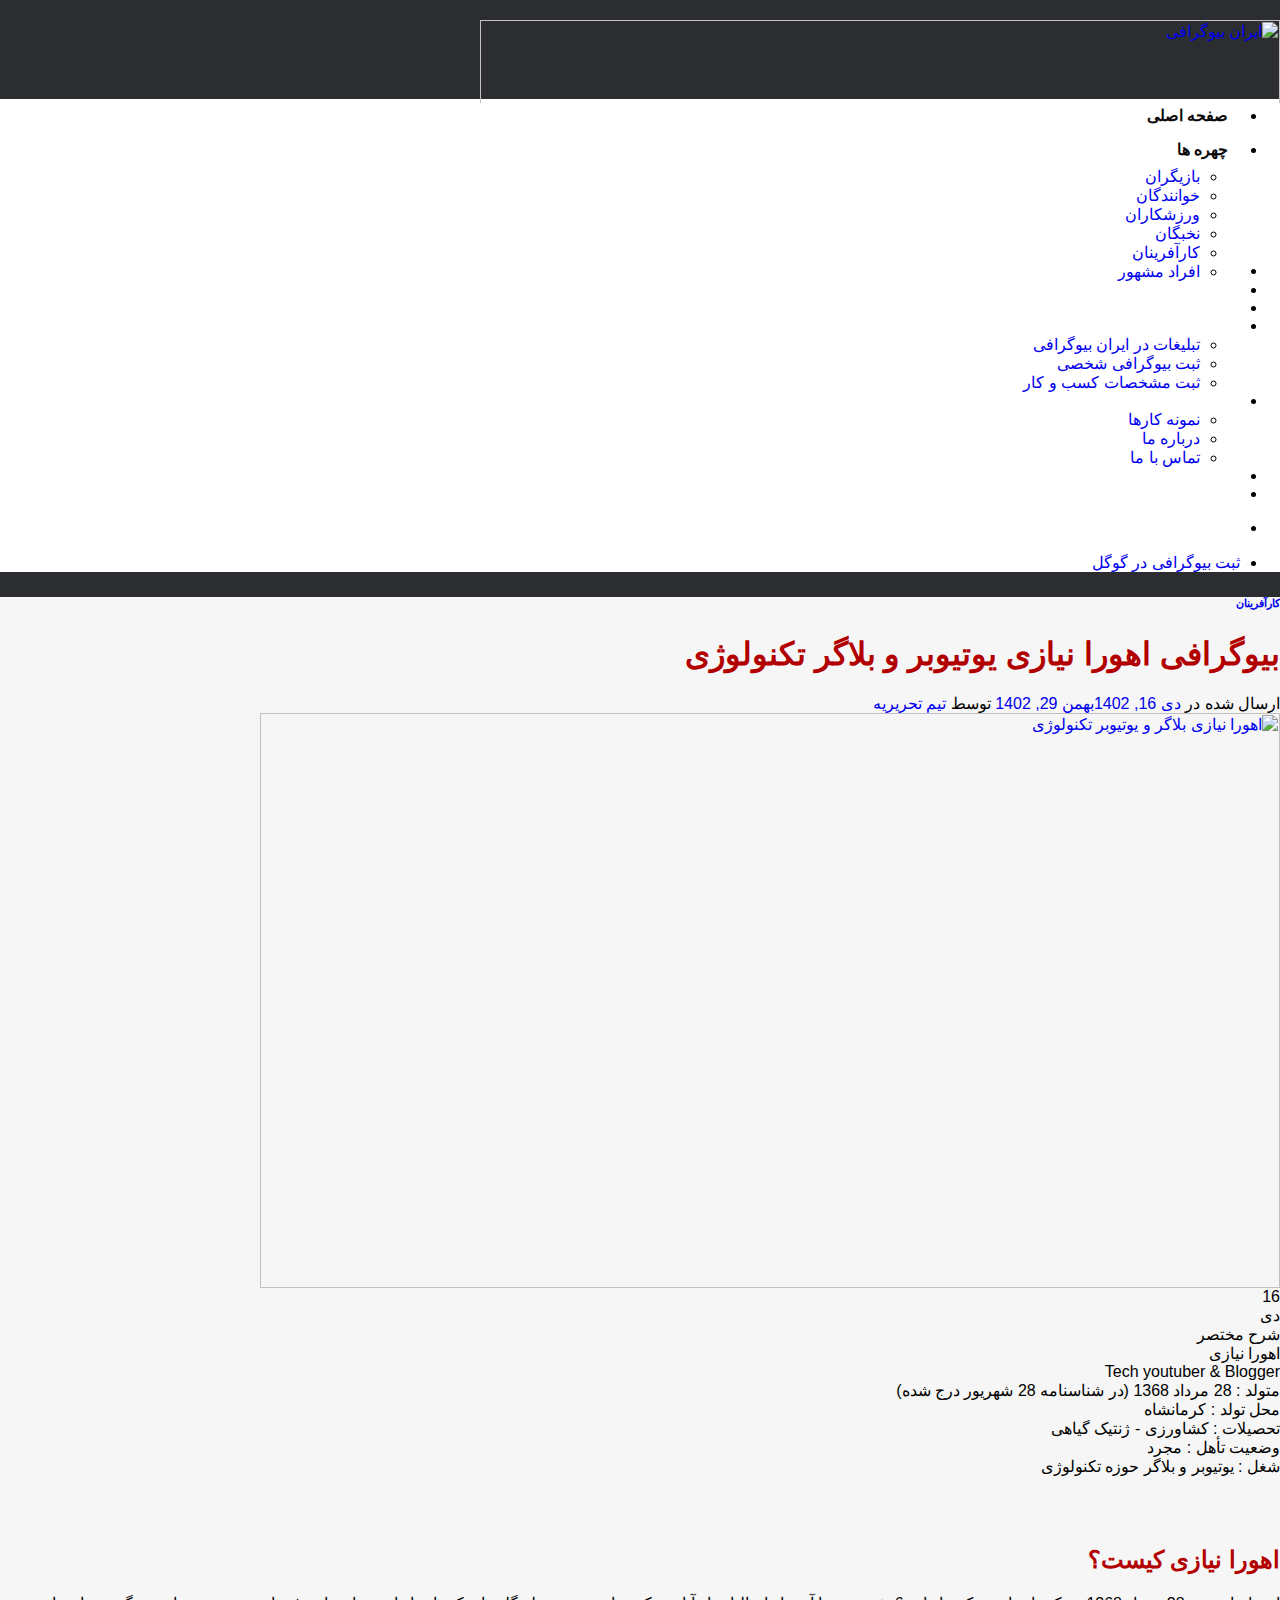
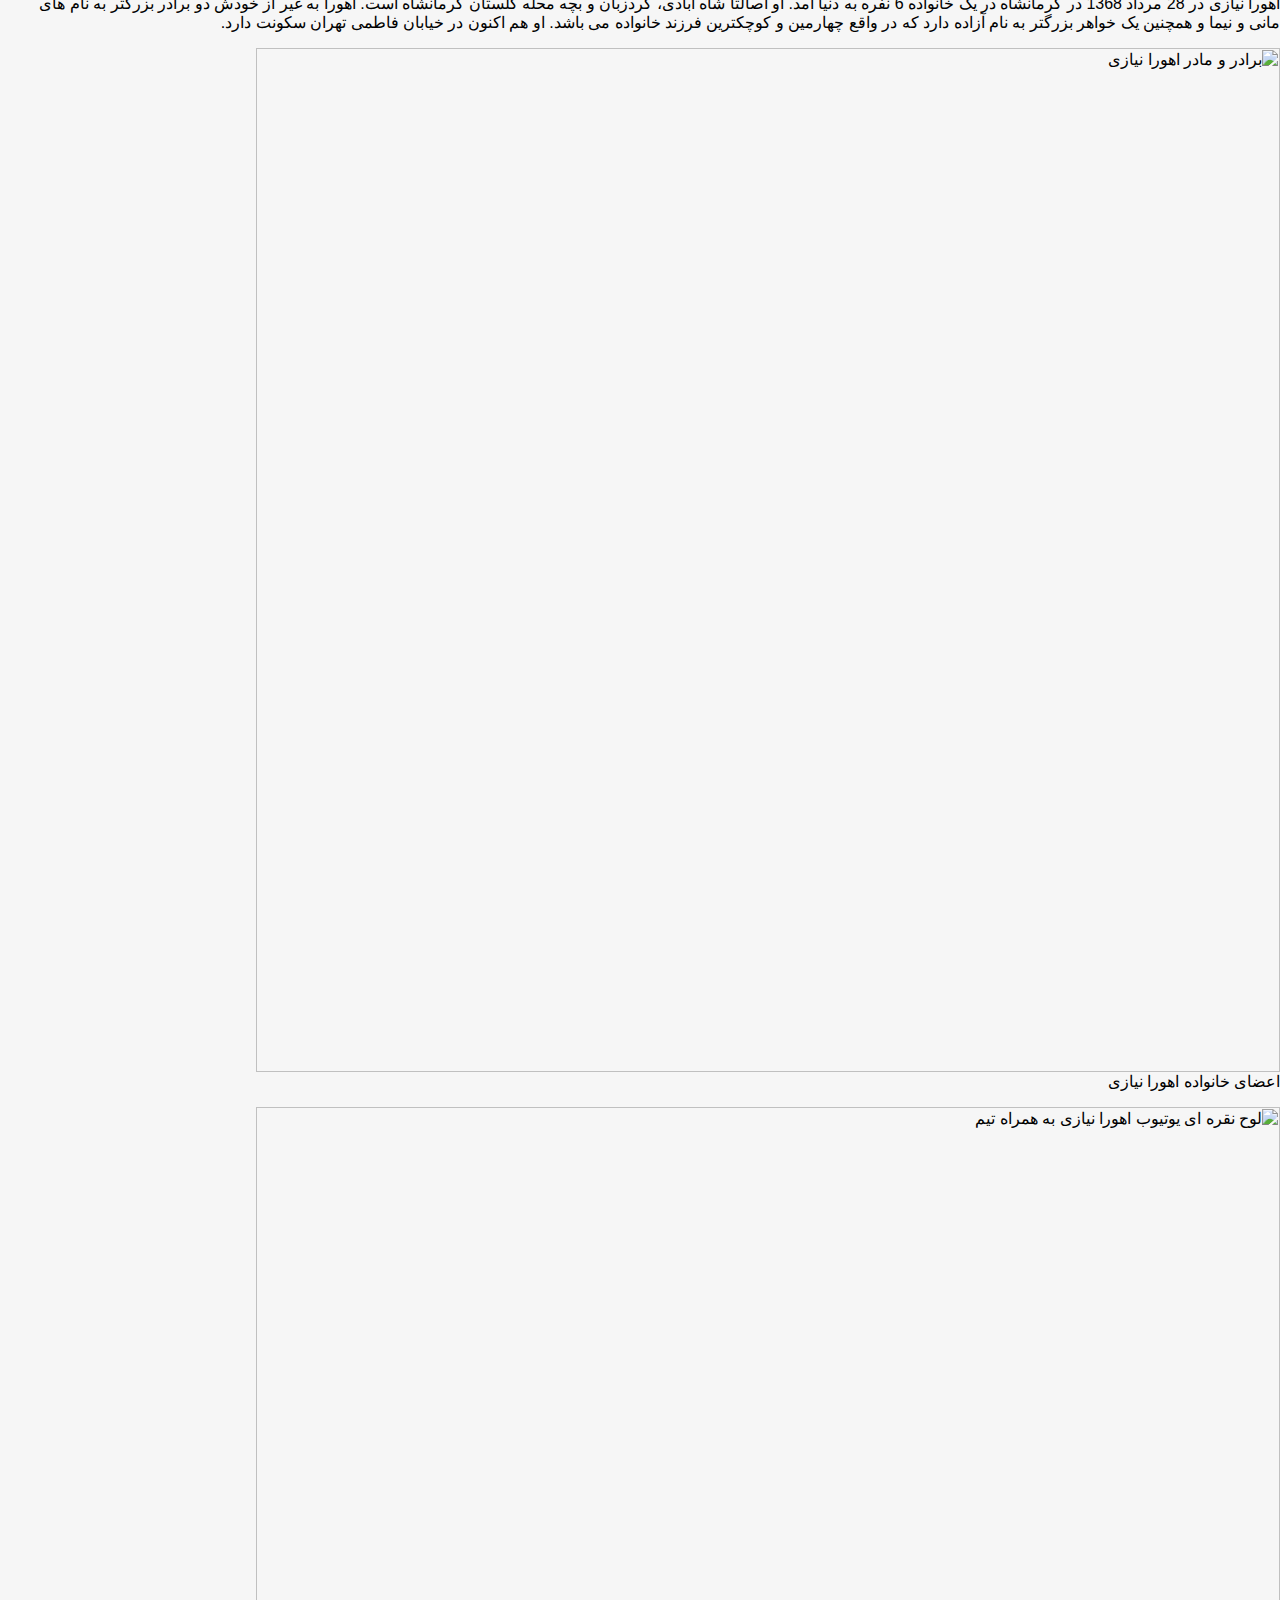
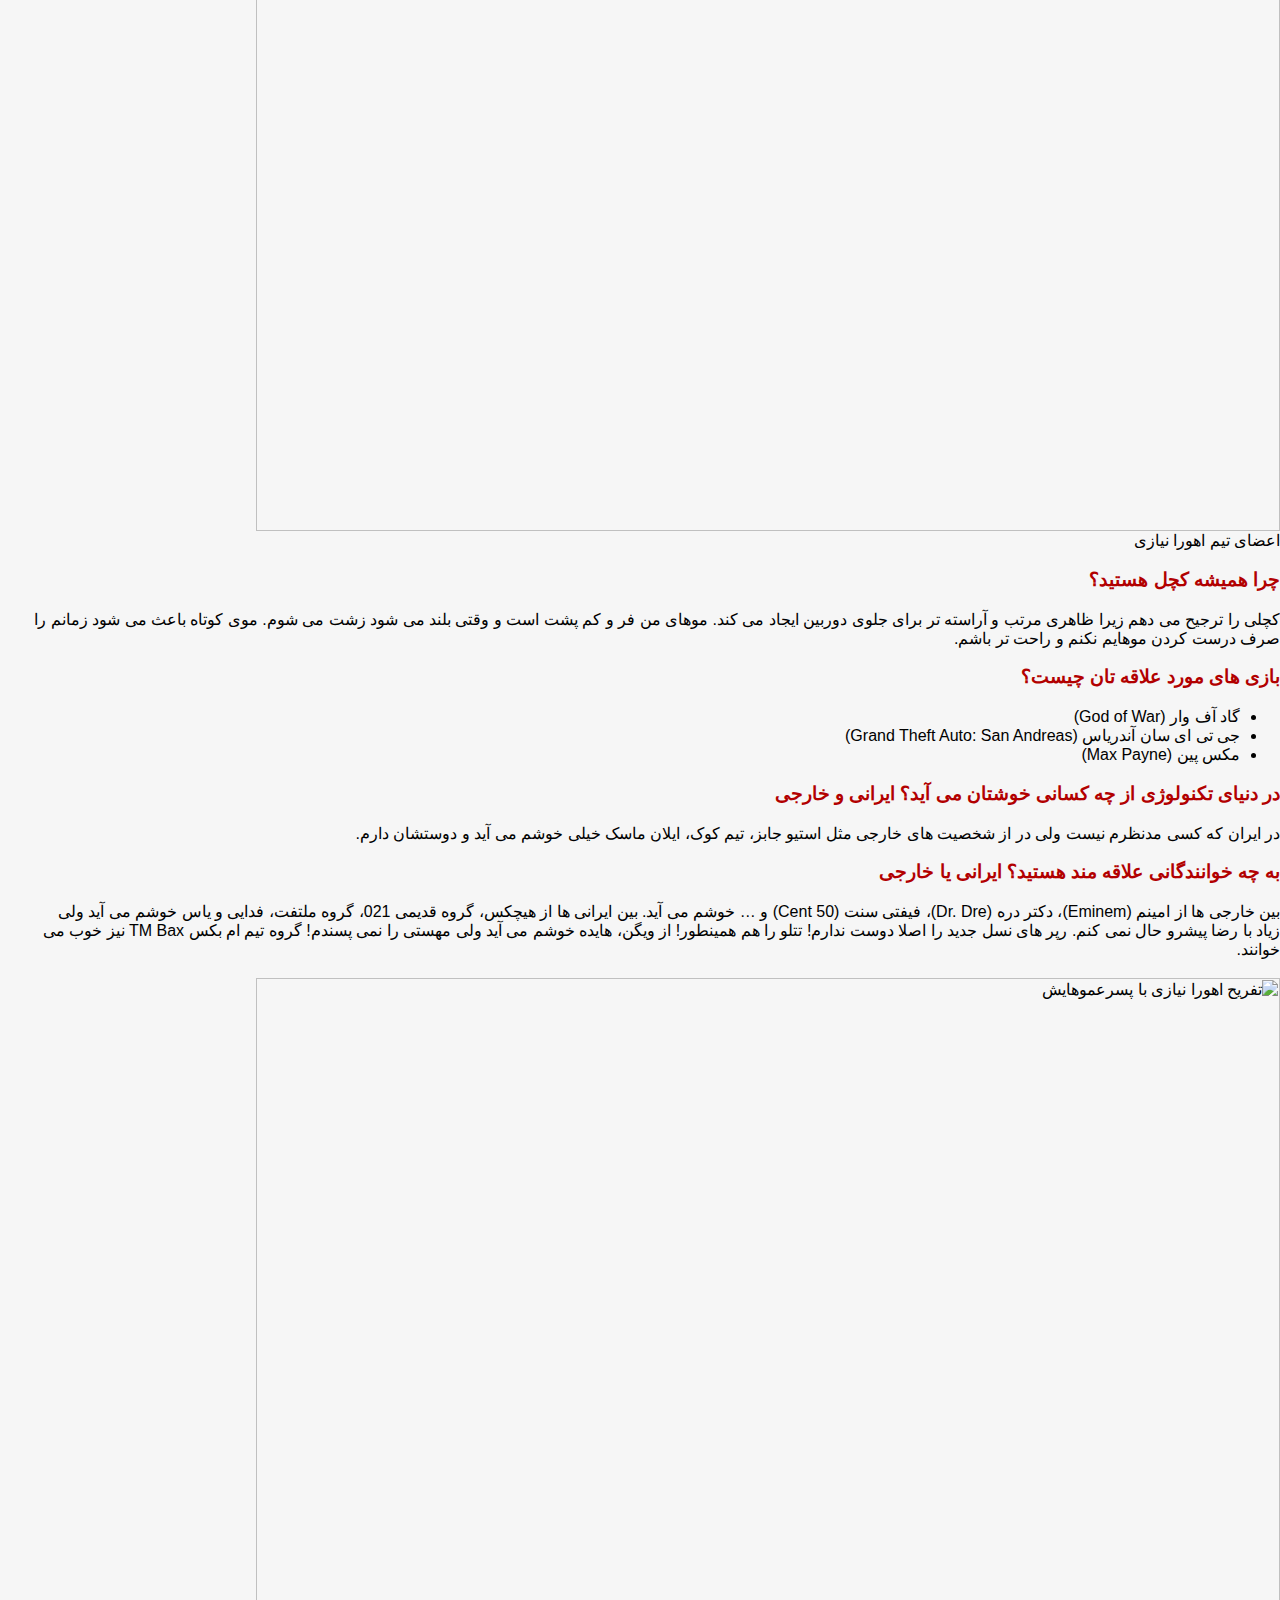
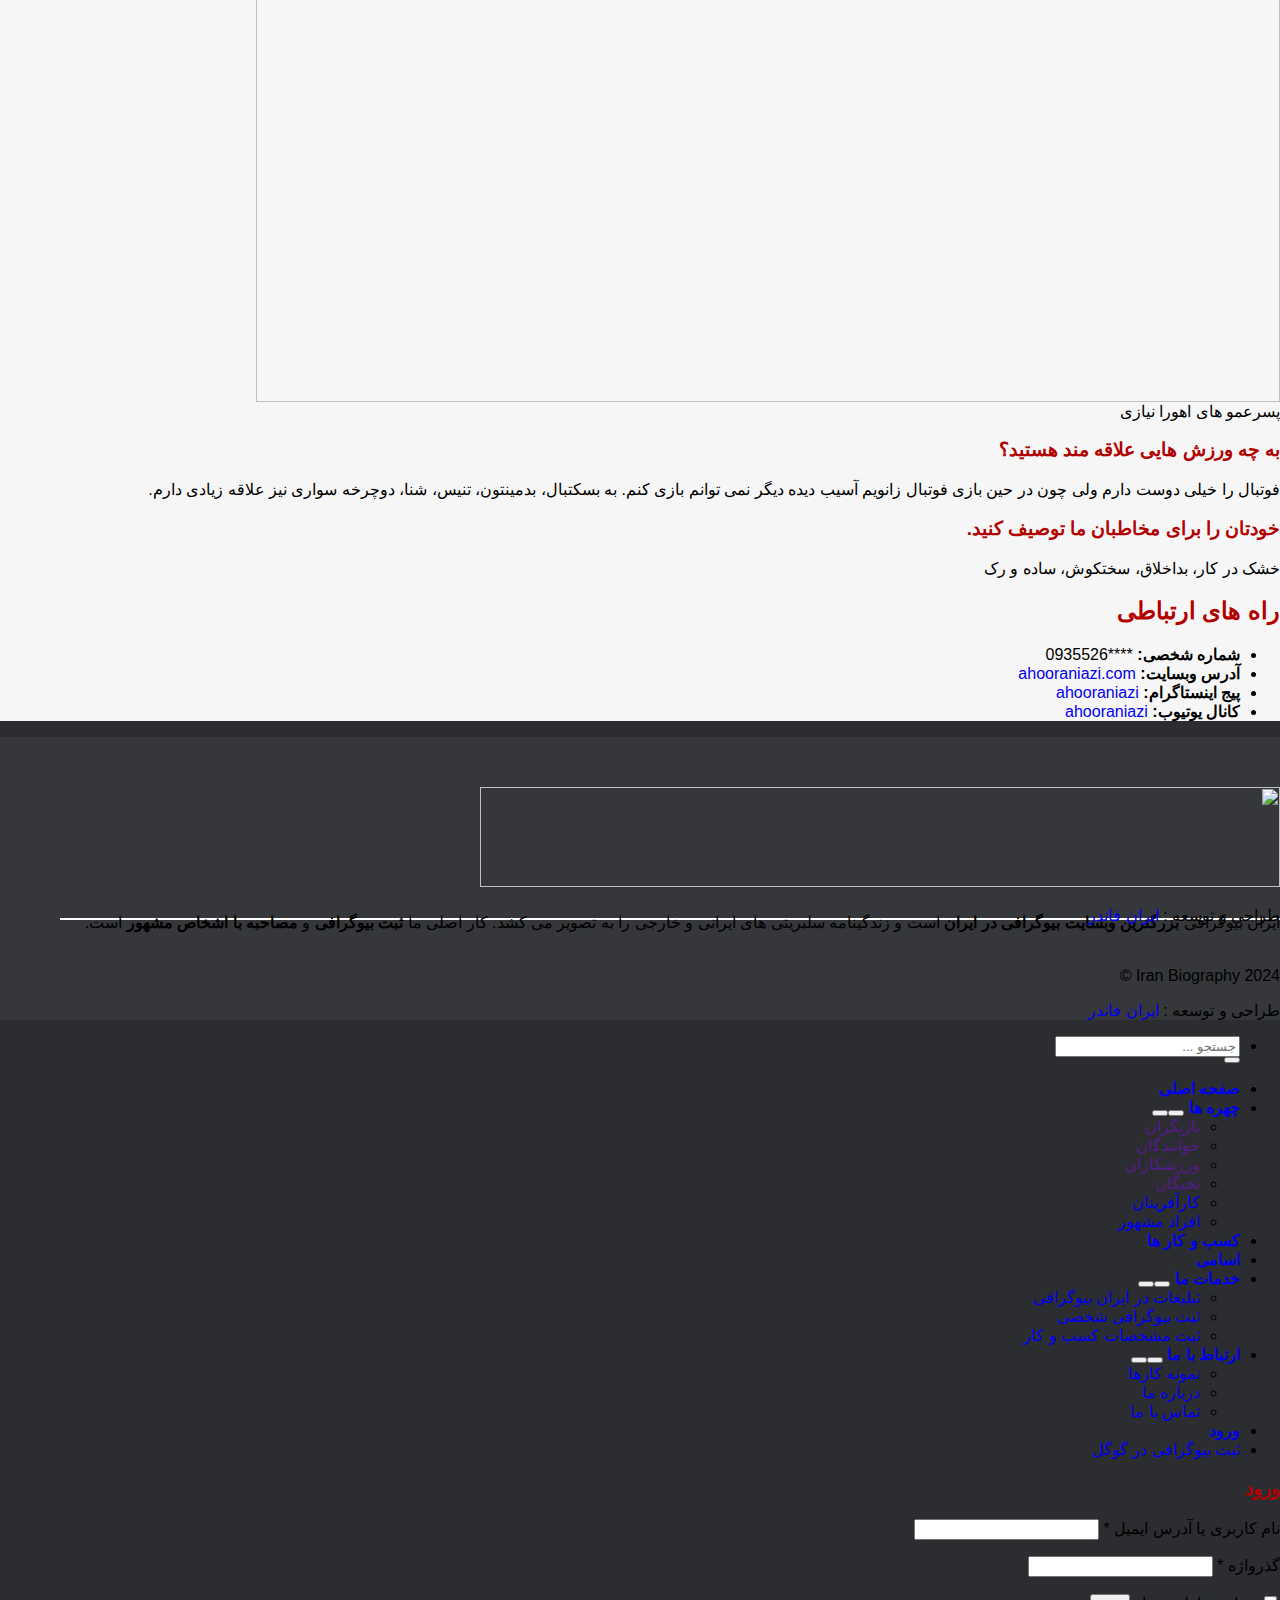
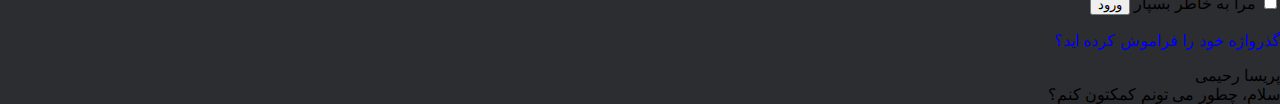
==== commit 5a34239b: "add" ====
--- a/index copy.html
+++ b/index copy.html
@@ -1,2215 +1,1004 @@
 <html dir="rtl" lang="fa-IR" class="js" style="--flatsome--header--sticky-height: 130px;">
-	<head>
-		<meta charset="UTF-8">
-		<link rel="profile" href="http://gmpg.org/xfn/11">
-		<link rel="pingback" href="https://irbiography.com/xmlrpc.php">
-		<script id="ua-script-pE9dYM9w" data-analyticsobject="yektanet" async="" type="text/javascript" src="https://cdn.yektanet.com/rg_woebegone/scripts_v4/pE9dYM9w/complete.js?v=202401021022"></script>
-		<script id="ua-script-pE9dYM9w" data-analyticsobject="yektanet" async="" type="text/javascript" src="https://cdn.yektanet.com/rg_woebegone/scripts_v4/pE9dYM9w/complete.js?v=202401021021"></script>
-		<script>
-			(function(html) {
-				html.className = html.className.replace(/\bno-js\b/, 'js')
-			})(document.documentElement);
-		</script>
-		<meta name="robots" content="index, follow, max-image-preview:large, max-snippet:-1, max-video-preview:-1">
-		<meta name="viewport" content="width=device-width, initial-scale=1">
-		<!-- This site is optimized with the Yoast SEO Premium plugin v19.7 (Yoast SEO v22.0) - https://yoast.com/wordpress/plugins/seo/ -->
-		<title>بیوگرافی اهورا نیازی یوتیوبر و بلاگر تکنولوژی - ایران بیوگرافی</title>
-		<meta name="description" content="اهورا نیازی متولد 28 مرداد 1368 در کرمانشاه و مجرد است. او یوتیوبر، اینفلوئنسر و بلاگر خوش صدای حوزه تکنولوژی ایران + درآمد و دوست دخترش">
-		<link rel="canonical" href="https://irbiography.com/ahoora-niazi-biography/">
-		<meta property="og:locale" content="fa_IR">
-		<meta property="og:type" content="article">
-		<meta property="og:title" content="بیوگرافی اهورا نیازی یوتیوبر و بلاگر تکنولوژی">
-		<meta property="og:description" content="اهورا نیازی متولد 28 مرداد 1368 در کرمانشاه و مجرد است. او یوتیوبر، اینفلوئنسر و بلاگر خوش صدای حوزه تکنولوژی ایران + درآمد و دوست دخترش">
-		<meta property="og:url" content="https://irbiography.com/ahoora-niazi-biography/">
-		<meta property="og:site_name" content="ایران بیوگرافی">
-		<meta property="article:published_time" content="2024-01-06T17:46:07+00:00">
-		<meta property="article:modified_time" content="2024-02-18T19:45:40+00:00">
-		<meta property="og:image" content="https://irbiography.com/wp-content/uploads/2024/01/ahoora-niazi.jpg">
-		<meta property="og:image:width" content="1024">
-		<meta property="og:image:height" content="577">
-		<meta property="og:image:type" content="image/jpeg">
-		<meta name="author" content="تیم تحریریه">
-		<meta name="twitter:card" content="summary_large_image">
-		<meta name="twitter:creator" content="@irbiography_com">
-		<meta name="twitter:site" content="@irbiography_com">
-		<meta name="twitter:label1" content="نوشته شده توسط">
-		<meta name="twitter:data1" content="تیم تحریریه">
-		<meta name="twitter:label2" content="زمان تخمینی مطالعه">
-		<meta name="twitter:data2" content="13 دقیقه">
-		<script type="application/ld+json" class="yoast-schema-graph">
-			{
-				"@context": "https://schema.org",
-				"@graph": [{
-					"@type": "Article",
-					"@id": "https://irbiography.com/ahoora-niazi-biography/#article",
-					"isPartOf": {
-						"@id": "https://irbiography.com/ahoora-niazi-biography/"
-					},
-					"author": {
-						"name": "تیم تحریریه",
-						"@id": "https://irbiography.com/#/schema/person/0704f39bfdcc8b42e768daeb0b52df1a"
-					},
-					"headline": "بیوگرافی اهورا نیازی یوتیوبر و بلاگر تکنولوژی",
-					"datePublished": "2024-01-06T17:46:07+00:00",
-					"dateModified": "2024-02-18T19:45:40+00:00",
-					"mainEntityOfPage": {
-						"@id": "https://irbiography.com/ahoora-niazi-biography/"
-					},
-					"wordCount": 132,
-					"commentCount": 0,
-					"publisher": {
-						"@id": "https://irbiography.com/#organization"
-					},
-					"image": {
-						"@id": "https://irbiography.com/ahoora-niazi-biography/#primaryimage"
-					},
-					"thumbnailUrl": "https://irbiography.com/wp-content/uploads/2024/01/ahoora-niazi.jpg",
-					"articleSection": ["کارآفرینان"],
-					"inLanguage": "fa-IR",
-					"potentialAction": [{
-						"@type": "CommentAction",
-						"name": "Comment",
-						"target": ["https://irbiography.com/ahoora-niazi-biography/#respond"]
-					}]
-				}, {
-					"@type": "WebPage",
-					"@id": "https://irbiography.com/ahoora-niazi-biography/",
-					"url": "https://irbiography.com/ahoora-niazi-biography/",
-					"name": "بیوگرافی اهورا نیازی یوتیوبر و بلاگر تکنولوژی - ایران بیوگرافی",
-					"isPartOf": {
-						"@id": "https://irbiography.com/#website"
-					},
-					"primaryImageOfPage": {
-						"@id": "https://irbiography.com/ahoora-niazi-biography/#primaryimage"
-					},
-					"image": {
-						"@id": "https://irbiography.com/ahoora-niazi-biography/#primaryimage"
-					},
-					"thumbnailUrl": "https://irbiography.com/wp-content/uploads/2024/01/ahoora-niazi.jpg",
-					"datePublished": "2024-01-06T17:46:07+00:00",
-					"dateModified": "2024-02-18T19:45:40+00:00",
-					"description": "اهورا نیازی متولد 28 مرداد 1368 در کرمانشاه و مجرد است. او یوتیوبر، اینفلوئنسر و بلاگر خوش صدای حوزه تکنولوژی ایران + درآمد و دوست دخترش",
-					"breadcrumb": {
-						"@id": "https://irbiography.com/ahoora-niazi-biography/#breadcrumb"
-					},
-					"inLanguage": "fa-IR",
-					"potentialAction": [{
-						"@type": "ReadAction",
-						"target": ["https://irbiography.com/ahoora-niazi-biography/"]
-					}]
-				}, {
-					"@type": "ImageObject",
-					"inLanguage": "fa-IR",
-					"@id": "https://irbiography.com/ahoora-niazi-biography/#primaryimage",
-					"url": "https://irbiography.com/wp-content/uploads/2024/01/ahoora-niazi.jpg",
-					"contentUrl": "https://irbiography.com/wp-content/uploads/2024/01/ahoora-niazi.jpg",
-					"width": 1024,
-					"height": 577,
-					"caption": "اهورا نیازی یوتیوبر و بلاگر موبایل"
-				}, {
-					"@type": "BreadcrumbList",
-					"@id": "https://irbiography.com/ahoora-niazi-biography/#breadcrumb",
-					"itemListElement": [{
-						"@type": "ListItem",
-						"position": 1,
-						"name": "Home",
-						"item": "https://irbiography.com/"
-					}, {
-						"@type": "ListItem",
-						"position": 2,
-						"name": "مقالات",
-						"item": "https://irbiography.com/blog/"
-					}, {
-						"@type": "ListItem",
-						"position": 3,
-						"name": "بیوگرافی اهورا نیازی یوتیوبر و بلاگر تکنولوژی"
-					}]
-				}, {
-					"@type": "WebSite",
-					"@id": "https://irbiography.com/#website",
-					"url": "https://irbiography.com/",
-					"name": "ایران بیوگرافی",
-					"description": "بزرگترین مرجع ثبت بیوگرافی در ایران",
-					"publisher": {
-						"@id": "https://irbiography.com/#organization"
-					},
-					"alternateName": "irbiography",
-					"potentialAction": [{
-						"@type": "SearchAction",
-						"target": {
-							"@type": "EntryPoint",
-							"urlTemplate": "https://irbiography.com/?s={search_term_string}"
-						},
-						"query-input": "required name=search_term_string"
-					}],
-					"inLanguage": "fa-IR"
-				}, {
-					"@type": "Organization",
-					"@id": "https://irbiography.com/#organization",
-					"name": "ایران بیوگرافی",
-					"url": "https://irbiography.com/",
-					"logo": {
-						"@type": "ImageObject",
-						"inLanguage": "fa-IR",
-						"@id": "https://irbiography.com/#/schema/logo/image/",
-						"url": "https://irbiography.com/wp-content/uploads/2023/01/logo.png",
-						"contentUrl": "https://irbiography.com/wp-content/uploads/2023/01/logo.png",
-						"width": 800,
-						"height": 100,
-						"caption": "ایران بیوگرافی"
-					},
-					"image": {
-						"@id": "https://irbiography.com/#/schema/logo/image/"
-					},
-					"sameAs": ["https://twitter.com/irbiography_com", "https://instagram.com/irbiography_com/", "https://www.youtube.com/@Irbiography_com/", "https://t.me/irbiography_com"]
-				}, {
-					"@type": "Person",
-					"@id": "https://irbiography.com/#/schema/person/0704f39bfdcc8b42e768daeb0b52df1a",
-					"name": "تیم تحریریه",
-					"image": {
-						"@type": "ImageObject",
-						"inLanguage": "fa-IR",
-						"@id": "https://irbiography.com/#/schema/person/image/",
-						"url": "https://secure.gravatar.com/avatar/5921e7bc24102722718b1d50c1f1fc34?s=96&d=mm&r=g",
-						"contentUrl": "https://secure.gravatar.com/avatar/5921e7bc24102722718b1d50c1f1fc34?s=96&d=mm&r=g",
-						"caption": "تیم تحریریه"
-					},
-					"sameAs": ["http://irbiography.com"],
-					"url": "https://irbiography.com/author/saber/"
-				}]
-			}
-		</script>
-		<!-- / Yoast SEO Premium plugin. -->
-		<link rel="prefetch" href="https://irbiography.com/wp-content/themes/flatsome/assets/js/flatsome.js?ver=be4456ec53c49e21f6f3">
-		<link rel="prefetch" href="https://irbiography.com/wp-content/themes/flatsome/assets/js/chunk.slider.js?ver=3.18.2">
-		<link rel="prefetch" href="https://irbiography.com/wp-content/themes/flatsome/assets/js/chunk.popups.js?ver=3.18.2">
-		<link rel="prefetch" href="https://irbiography.com/wp-content/themes/flatsome/assets/js/chunk.tooltips.js?ver=3.18.2">
-		<link rel="prefetch" href="https://irbiography.com/wp-content/themes/flatsome/assets/js/woocommerce.js?ver=8e1d1e4735a78026b37a">
-		<link rel="alternate" type="application/rss+xml" title="ایران بیوگرافی » خوراک" href="https://irbiography.com/feed/">
-		<link rel="alternate" type="application/rss+xml" title="ایران بیوگرافی » خوراک دیدگاه&zwnj;ها" href="https://irbiography.com/comments/feed/">
-		<link rel="alternate" type="application/rss+xml" title="ایران بیوگرافی » بیوگرافی اهورا نیازی یوتیوبر و بلاگر تکنولوژی خوراک دیدگاه&zwnj;ها" href="https://irbiography.com/ahoora-niazi-biography/feed/">
-		<style id="wp-emoji-styles-inline-css" type="text/css">
-			img.wp-smiley,
-			img.emoji {
-				display: inline !important;
-				border: none !important;
-				box-shadow: none !important;
-				height: 1em !important;
-				width: 1em !important;
-				margin: 0 0.07em !important;
-				vertical-align: -0.1em !important;
-				background: none !important;
-				padding: 0 !important;
-			}
-		</style>
-		<style id="wp-block-library-inline-css" type="text/css">
-			:root {
-				--wp-admin-theme-color: #007cba;
-				--wp-admin-theme-color--rgb: 0, 124, 186;
-				--wp-admin-theme-color-darker-10: #006ba1;
-				--wp-admin-theme-color-darker-10--rgb: 0, 107, 161;
-				--wp-admin-theme-color-darker-20: #005a87;
-				--wp-admin-theme-color-darker-20--rgb: 0, 90, 135;
-				--wp-admin-border-width-focus: 2px;
-				--wp-block-synced-color: #7a00df;
-				--wp-block-synced-color--rgb: 122, 0, 223
-			}
-
-			@media (min-resolution:192dpi) {
-				:root {
-					--wp-admin-border-width-focus: 1.5px
-				}
-			}
-
-			.wp-element-button {
-				cursor: pointer
-			}
-
-			:root {
-				--wp--preset--font-size--normal: 16px;
-				--wp--preset--font-size--huge: 42px
-			}
-
-			:root .has-very-light-gray-background-color {
-				background-color: #eee
-			}
-
-			:root .has-very-dark-gray-background-color {
-				background-color: #313131
-			}
-
-			:root .has-very-light-gray-color {
-				color: #eee
-			}
-
-			:root .has-very-dark-gray-color {
-				color: #313131
-			}
-
-			:root .has-vivid-green-cyan-to-vivid-cyan-blue-gradient-background {
-				background: linear-gradient(135deg, #00d084, #0693e3)
-			}
-
-			:root .has-purple-crush-gradient-background {
-				background: linear-gradient(135deg, #34e2e4, #4721fb 50%, #ab1dfe)
-			}
-
-			:root .has-hazy-dawn-gradient-background {
-				background: linear-gradient(135deg, #faaca8, #dad0ec)
-			}
-
-			:root .has-subdued-olive-gradient-background {
-				background: linear-gradient(135deg, #fafae1, #67a671)
-			}
-
-			:root .has-atomic-cream-gradient-background {
-				background: linear-gradient(135deg, #fdd79a, #004a59)
-			}
-
-			:root .has-nightshade-gradient-background {
-				background: linear-gradient(135deg, #330968, #31cdcf)
-			}
-
-			:root .has-midnight-gradient-background {
-				background: linear-gradient(135deg, #020381, #2874fc)
-			}
-
-			.has-regular-font-size {
-				font-size: 1em
-			}
-
-			.has-larger-font-size {
-				font-size: 2.625em
-			}
-
-			.has-normal-font-size {
-				font-size: var(--wp--preset--font-size--normal)
-			}
-
-			.has-huge-font-size {
-				font-size: var(--wp--preset--font-size--huge)
-			}
-
-			.has-text-align-center {
-				text-align: center
-			}
-
-			.has-text-align-left {
-				text-align: left
-			}
-
-			.has-text-align-right {
-				text-align: right
-			}
-
-			#end-resizable-editor-section {
-				display: none
-			}
-
-			.aligncenter {
-				clear: both
-			}
-
-			.items-justified-left {
-				justify-content: flex-start
-			}
-
-			.items-justified-center {
-				justify-content: center
-			}
-
-			.items-justified-right {
-				justify-content: flex-end
-			}
-
-			.items-justified-space-between {
-				justify-content: space-between
-			}
-
-			.screen-reader-text {
-				clip: rect(1px, 1px, 1px, 1px);
-				word-wrap: normal !important;
-				border: 0;
-				-webkit-clip-path: inset(50%);
-				clip-path: inset(50%);
-				height: 1px;
-				margin: -1px;
-				overflow: hidden;
-				padding: 0;
-				position: absolute;
-				width: 1px
-			}
-
-			.screen-reader-text:focus {
-				clip: auto !important;
-				background-color: #ddd;
-				-webkit-clip-path: none;
-				clip-path: none;
-				color: #444;
-				display: block;
-				font-size: 1em;
-				height: auto;
-				left: 5px;
-				line-height: normal;
-				padding: 15px 23px 14px;
-				text-decoration: none;
-				top: 5px;
-				width: auto;
-				z-index: 100000
-			}
-
-			html :where(.has-border-color) {
-				border-style: solid
-			}
-
-			html :where([style*=border-top-color]) {
-				border-top-style: solid
-			}
-
-			html :where([style*=border-right-color]) {
-				border-right-style: solid
-			}
-
-			html :where([style*=border-bottom-color]) {
-				border-bottom-style: solid
-			}
-
-			html :where([style*=border-left-color]) {
-				border-left-style: solid
-			}
-
-			html :where([style*=border-width]) {
-				border-style: solid
-			}
-
-			html :where([style*=border-top-width]) {
-				border-top-style: solid
-			}
-
-			html :where([style*=border-right-width]) {
-				border-right-style: solid
-			}
-
-			html :where([style*=border-bottom-width]) {
-				border-bottom-style: solid
-			}
-
-			html :where([style*=border-left-width]) {
-				border-left-style: solid
-			}
-
-			html :where(img[class*=wp-image-]) {
-				height: auto;
-				max-width: 100%
-			}
-
-			:where(figure) {
-				margin: 0 0 1em
-			}
-
-			html :where(.is-position-sticky) {
-				--wp-admin--admin-bar--position-offset: var(--wp-admin--admin-bar--height, 0px)
-			}
-
-			@media screen and (max-width:600px) {
-				html :where(.is-position-sticky) {
-					--wp-admin--admin-bar--position-offset: 0px
-				}
-			}
-		</style>
-		<link rel="stylesheet" id="kk-star-ratings-css" href="https://irbiography.com/wp-content/plugins/kk-star-ratings/src/core/public/css/kk-star-ratings.min.css?ver=5.4.7" type="text/css" media="all">
-		<link rel="stylesheet" id="crp-style-grid-css" href="https://irbiography.com/wp-content/plugins/contextual-related-posts/css/grid.min.css?ver=3.4.1" type="text/css" media="all">
-		<style id="crp-style-grid-inline-css" type="text/css">
-			.crp_related.crp-grid ul li a.crp_link {
-				grid-template-rows: 150px auto;
-			}
-
-			.crp_related.crp-grid ul {
-				grid-template-columns: repeat(auto-fill, minmax(150px, 1fr));
-			}
-		</style>
-		<link rel="stylesheet" id="flatsome-admin-iranyekan-farsi-numbersfont-css" href="https://irbiography.com/wp-content/plugins/persian-flatsome//assets/public/css/iranyekan-farsi-numbers-font.css?ver=3.18.2" type="text/css" media="all">
-		<style id="woocommerce-inline-inline-css" type="text/css">
-			.woocommerce form .form-row .required {
-				visibility: visible;
-			}
-		</style>
-		<link rel="stylesheet" id="joinchat-css" href="https://irbiography.com/wp-content/plugins/creame-whatsapp-me/public/css/joinchat.min.css?ver=5.0.17" type="text/css" media="all">
-		<link rel="stylesheet" id="flatsome-main-rtl-css" href="https://irbiography.com/wp-content/themes/flatsome/assets/css/flatsome-rtl.css?ver=3.18.2" type="text/css" media="all">
-		<style id="flatsome-main-inline-css" type="text/css">
-			@font-face {
-				font-family: "fl-icons";
-				font-display: block;
-				src: url(https://irbiography.com/wp-content/themes/flatsome/assets/css/icons/fl-icons.eot?v=3.18.2);
-				src:
-					url(https://irbiography.com/wp-content/themes/flatsome/assets/css/icons/fl-icons.eot#iefix?v=3.18.2) format("embedded-opentype"),
-					url(https://irbiography.com/wp-content/themes/flatsome/assets/css/icons/fl-icons.woff2?v=3.18.2) format("woff2"),
-					url(https://irbiography.com/wp-content/themes/flatsome/assets/css/icons/fl-icons.ttf?v=3.18.2) format("truetype"),
-					url(https://irbiography.com/wp-content/themes/flatsome/assets/css/icons/fl-icons.woff?v=3.18.2) format("woff"),
-					url(https://irbiography.com/wp-content/themes/flatsome/assets/css/icons/fl-icons.svg?v=3.18.2#fl-icons) format("svg");
-			}
-		</style>
-		<link rel="stylesheet" id="flatsome-shop-rtl-css" href="https://irbiography.com/wp-content/themes/flatsome/assets/css/flatsome-shop-rtl.css?ver=3.18.2" type="text/css" media="all">
-		<link rel="stylesheet" id="flatsome-style-css" href="https://irbiography.com/wp-content/themes/flatsome/style.css?ver=3.18.2" type="text/css" media="all">
-		<script type="text/javascript" src="https://irbiography.com/wp-includes/js/jquery/jquery.min.js?ver=3.7.1" id="jquery-core-js"></script>
-		<script type="text/javascript" src="https://irbiography.com/wp-includes/js/jquery/jquery-migrate.min.js?ver=3.4.1" id="jquery-migrate-js"></script>
-		<script type="text/javascript" src="https://irbiography.com/wp-content/plugins/woocommerce/assets/js/jquery-blockui/jquery.blockUI.min.js?ver=2.7.0-wc.8.5.2" id="jquery-blockui-js" data-wp-strategy="defer"></script>
-		<script type="text/javascript" id="wc-add-to-cart-js-extra">
-			/* 
-																																													<![CDATA[ */
-			var wc_add_to_cart_params = {
-				"ajax_url": "\/wp-admin\/admin-ajax.php",
-				"wc_ajax_url": "\/?wc-ajax=%%endpoint%%",
-				"i18n_view_cart": "\u0645\u0634\u0627\u0647\u062f\u0647 \u0633\u0628\u062f \u062e\u0631\u06cc\u062f",
-				"cart_url": "https:\/\/irbiography.com\/cart\/",
-				"is_cart": "",
-				"cart_redirect_after_add": "no"
-			};
-			/* ]]> */
-		</script>
-		<script type="text/javascript" src="https://irbiography.com/wp-content/plugins/woocommerce/assets/js/frontend/add-to-cart.min.js?ver=8.5.2" id="wc-add-to-cart-js" defer="defer" data-wp-strategy="defer"></script>
-		<script type="text/javascript" src="https://irbiography.com/wp-content/plugins/woocommerce/assets/js/js-cookie/js.cookie.min.js?ver=2.1.4-wc.8.5.2" id="js-cookie-js" data-wp-strategy="defer"></script>
-		<link rel="https://api.w.org/" href="https://irbiography.com/wp-json/">
-		<link rel="alternate" type="application/json" href="https://irbiography.com/wp-json/wp/v2/posts/1953">
-		<link rel="EditURI" type="application/rsd+xml" title="RSD" href="https://irbiography.com/xmlrpc.php?rsd">
-		<link rel="stylesheet" href="https://irbiography.com/wp-content/themes/flatsome/rtl.css" type="text/css" media="screen">
-		<meta name="generator" content="WordPress 6.4.3">
-		<meta name="generator" content="WooCommerce 8.5.2">
-		<link rel="shortlink" href="https://irbiography.com/?p=1953">
-		<link rel="alternate" type="application/json+oembed" href="https://irbiography.com/wp-json/oembed/1.0/embed?url=https%3A%2F%2Firbiography.com%2Fahoora-niazi-biography%2F">
-		<link rel="alternate" type="text/xml+oembed" href="https://irbiography.com/wp-json/oembed/1.0/embed?url=https%3A%2F%2Firbiography.com%2Fahoora-niazi-biography%2F&amp;format=xml">
-		<script>
-			! function(t, e, n) {
-				const d = new Date();
-				d.setTime(d.getTime() + (4 * 24 * 60 * 60 * 1000));
-				let expires = "expires=" + d.toUTCString();
-				t.yektanetAnalyticsObject = n
-				t[n] = t[n] || function() {
-					t[n].q.push(arguments)
-				}
-				t[n].q = t[n].q || [];
-				var a = new Date
-				var app_id = 'pE9dYM9w';
-				r = a.getFullYear().toString() + "0" + a.getMonth() + "0" + a.getDate() + "0" + a.getHours()
-				c = e.getElementsByTagName("script")[0]
-				s = e.createElement("script");
-				s.id = "ua-script-" + app_id;
-				s.dataset.analyticsobject = n;
-				s.async = 1;
-				s.type = "text/javascript";
-				s.src = "https://cdn.yektanet.com/rg_woebegone/scripts_v4/" + app_id + "/complete.js?v=" + r
-				c.parentNode.insertBefore(s, c)
-			}(window, document, "yektanet");
-		</script>
-		<style>
-			.bg {
-				opacity: 0;
-				transition: opacity 1s;
-				-webkit-transition: opacity 1s;
-			}
-
-			.bg-loaded {
-				opacity: 1;
-			}
-		</style>
-		<noscript>
-			<style>
-				.woocommerce-product-gallery {
-					opacity: 1 !important;
-				}
-			</style>
-		</noscript>
-		<link rel="icon" href="https://irbiography.com/wp-content/uploads/2023/03/cropped-iconlogo-32x32.png" sizes="32x32">
-		<link rel="icon" href="https://irbiography.com/wp-content/uploads/2023/03/cropped-iconlogo-192x192.png" sizes="192x192">
-		<link rel="apple-touch-icon" href="https://irbiography.com/wp-content/uploads/2023/03/cropped-iconlogo-180x180.png">
-		<meta name="msapplication-TileImage" content="https://irbiography.com/wp-content/uploads/2023/03/cropped-iconlogo-270x270.png">
-		<style id="custom-css" type="text/css">
-			:root {
-				--primary-color: #a00000;
-				--fs-color-primary: #a00000;
-				--fs-color-secondary: #d26e4b;
-				--fs-color-success: #7a9c59;
-				--fs-color-alert: #b20000;
-				--fs-experimental-link-color: #334862;
-				--fs-experimental-link-color-hover: #111;
-			}
-
-			.tooltipster-base {
-				--tooltip-color: #fff;
-				--tooltip-bg-color: #000;
-			}
-
-			.off-canvas-right .mfp-content,
-			.off-canvas-left .mfp-content {
-				--drawer-width: 300px;
-			}
-
-			.off-canvas .mfp-content.off-canvas-cart {
-				--drawer-width: 360px;
-			}
-
-			.container-width,
-			.full-width .ubermenu-nav,
-			.container,
-			.row {
-				max-width: 1220px
-			}
-
-			.row.row-collapse {
-				max-width: 1190px
-			}
-
-			.row.row-small {
-				max-width: 1212.5px
-			}
-
-			.row.row-large {
-				max-width: 1250px
-			}
-
-			.header-main {
-				height: 83px
-			}
-
-			#logo img {
-				max-height: 83px
-			}
-
-			#logo {
-				width: 308px;
-			}
-
-			#logo img {
-				padding: 20px 0;
-			}
-
-			.stuck #logo img {
-				padding: 20px 0;
-			}
-
-			.header-bottom {
-				min-height: 47px
-			}
-
-			.header-top {
-				min-height: 30px
-			}
-
-			.transparent .header-main {
-				height: 90px
-			}
-
-			.transparent #logo img {
-				max-height: 90px
-			}
-
-			.has-transparent+.page-title:first-of-type,
-			.has-transparent+#main>.page-title,
-			.has-transparent+#main>div>.page-title,
-			.has-transparent+#main .page-header-wrapper:first-of-type .page-title {
-				padding-top: 140px;
-			}
-
-			.header.show-on-scroll,
-			.stuck .header-main {
-				height: 83px !important
-			}
-
-			.stuck #logo img {
-				max-height: 83px !important
-			}
-
-			.search-form {
-				width: 69%;
-			}
-
-			.header-bg-color {
-				background-color: #ffffff
-			}
-
-			.header-bottom {
-				background-color: #ffffff
-			}
-
-			.header-main .nav>li>a {
-				line-height: 16px
-			}
-
-			.stuck .header-main .nav>li>a {
-				line-height: 50px
-			}
-
-			.header-bottom-nav>li>a {
-				line-height: 34px
-			}
-
-			@media (max-width: 549px) {
-				.header-main {
-					height: 70px
-				}
-
-				#logo img {
-					max-height: 70px
-				}
-			}
-
-			.nav-dropdown {
-				border-radius: 10px
-			}
-
-			.nav-dropdown {
-				font-size: 100%
-			}
-
-			.blog-wrapper {
-				background-color: #f6f6f6;
-			}
-
-			h1,
-			h2,
-			h3,
-			h4,
-			h5,
-			h6,
-			.heading-font {
-				color: #b20000;
-			}
-
-			body {
-				font-family: Lato, sans-serif;
-			}
-
-			body {
-				font-weight: 400;
-				font-style: normal;
-			}
-
-			.nav>li>a {
-				font-family: Lato, sans-serif;
-			}
-
-			.mobile-sidebar-levels-2 .nav>li>ul>li>a {
-				font-family: Lato, sans-serif;
-			}
-
-			.nav>li>a,
-			.mobile-sidebar-levels-2 .nav>li>ul>li>a {
-				font-weight: 700;
-				font-style: normal;
-			}
-
-			h1,
-			h2,
-			h3,
-			h4,
-			h5,
-			h6,
-			.heading-font,
-			.off-canvas-center .nav-sidebar.nav-vertical>li>a {
-				font-family: Lato, sans-serif;
-			}
-
-			h1,
-			h2,
-			h3,
-			h4,
-			h5,
-			h6,
-			.heading-font,
-			.banner h1,
-			.banner h2 {
-				font-weight: 700;
-				font-style: normal;
-			}
-
-			.alt-font {
-				font-family: "Dancing Script", sans-serif;
-			}
-
-			.alt-font {
-				font-weight: 400 !important;
-				font-style: normal !important;
-			}
-
-			.header:not(.transparent) .header-bottom-nav.nav>li>a {
-				color: #0a0a0a;
-			}
-
-			.header:not(.transparent) .header-bottom-nav.nav>li>a:hover,
-			.header:not(.transparent) .header-bottom-nav.nav>li.active>a,
-			.header:not(.transparent) .header-bottom-nav.nav>li.current>a,
-			.header:not(.transparent) .header-bottom-nav.nav>li>a.active,
-			.header:not(.transparent) .header-bottom-nav.nav>li>a.current {
-				color: #a00000;
-			}
-
-			.header-bottom-nav.nav-line-bottom>li>a:before,
-			.header-bottom-nav.nav-line-grow>li>a:before,
-			.header-bottom-nav.nav-line>li>a:before,
-			.header-bottom-nav.nav-box>li>a:hover,
-			.header-bottom-nav.nav-box>li.active>a,
-			.header-bottom-nav.nav-pills>li>a:hover,
-			.header-bottom-nav.nav-pills>li.active>a {
-				color: #FFF !important;
-				background-color: #a00000;
-			}
-
-			.current .breadcrumb-step,
-			[data-icon-label]:after,
-			.button#place_order,
-			.button.checkout,
-			.checkout-button,
-			.single_add_to_cart_button.button,
-			.sticky-add-to-cart-select-options-button {
-				background-color: #b20000 !important
-			}
-
-			@media screen and (min-width: 550px) {
-				.products .box-vertical .box-image {
-					min-width: 247px !important;
-					width: 247px !important;
-				}
-			}
-
-			.absolute-footer,
-			html {
-				background-color: #2b2d30
-			}
-
-			.nav-vertical-fly-out>li+li {
-				border-top-width: 1px;
-				border-top-style: solid;
-			}
-
-			.label-new.menu-item>a:after {
-				content: "جدید";
-			}
-
-			.label-hot.menu-item>a:after {
-				content: "داغ";
-			}
-
-			.label-sale.menu-item>a:after {
-				content: "حراج";
-			}
-
-			.label-popular.menu-item>a:after {
-				content: "محبوب";
-			}
-		</style>
-		<style type="text/css" id="wp-custom-css">
-			.nav-pills>li>a {
-				padding: 0 .75em;
-				border-radius: 5px;
-			}
-
-			.nav-dark .nav>li.header-divider {
-				border-color: rgb(229 229 229);
-			}
-		</style>
-		<style id="kirki-inline-styles">
-			/* latin-ext */
-			@font-face {
-				font-family: 'Lato';
-				font-style: normal;
-				font-weight: 400;
-				font-display: swap;
-				src: url(https://irbiography.com/wp-content/fonts/lato/S6uyw4BMUTPHjxAwWCWtFCfQ7A.woff) format('woff');
-				unicode-range: U+0100-02AF, U+0304, U+0308, U+0329, U+1E00-1E9F, U+1EF2-1EFF, U+2020, U+20A0-20AB, U+20AD-20C0, U+2113, U+2C60-2C7F, U+A720-A7FF;
-			}
-
-			/* latin */
-			@font-face {
-				font-family: 'Lato';
-				font-style: normal;
-				font-weight: 400;
-				font-display: swap;
-				src: url(https://irbiography.com/wp-content/fonts/lato/S6uyw4BMUTPHjx4wWCWtFCc.woff) format('woff');
-				unicode-range: U+0000-00FF, U+0131, U+0152-0153, U+02BB-02BC, U+02C6, U+02DA, U+02DC, U+0304, U+0308, U+0329, U+2000-206F, U+2074, U+20AC, U+2122, U+2191, U+2193, U+2212, U+2215, U+FEFF, U+FFFD;
-			}
-
-			/* latin-ext */
-			@font-face {
-				font-family: 'Lato';
-				font-style: normal;
-				font-weight: 700;
-				font-display: swap;
-				src: url(https://irbiography.com/wp-content/fonts/lato/S6u9w4BMUTPHh6UVSwaPHw3q5d0N7w.woff) format('woff');
-				unicode-range: U+0100-02AF, U+0304, U+0308, U+0329, U+1E00-1E9F, U+1EF2-1EFF, U+2020, U+20A0-20AB, U+20AD-20C0, U+2113, U+2C60-2C7F, U+A720-A7FF;
-			}
-
-			/* latin */
-			@font-face {
-				font-family: 'Lato';
-				font-style: normal;
-				font-weight: 700;
-				font-display: swap;
-				src: url(https://irbiography.com/wp-content/fonts/lato/S6u9w4BMUTPHh6UVSwiPHw3q5d0.woff) format('woff');
-				unicode-range: U+0000-00FF, U+0131, U+0152-0153, U+02BB-02BC, U+02C6, U+02DA, U+02DC, U+0304, U+0308, U+0329, U+2000-206F, U+2074, U+20AC, U+2122, U+2191, U+2193, U+2212, U+2215, U+FEFF, U+FFFD;
-			}
-
-			/* vietnamese */
-			@font-face {
-				font-family: 'Dancing Script';
-				font-style: normal;
-				font-weight: 400;
-				font-display: swap;
-				src: url(https://irbiography.com/wp-content/fonts/dancing-script/If2cXTr6YS-zF4S-kcSWSVi_sxjsohD9F50Ruu7BMSo3Rep6hNX6pmRMjLo.woff) format('woff');
-				unicode-range: U+0102-0103, U+0110-0111, U+0128-0129, U+0168-0169, U+01A0-01A1, U+01AF-01B0, U+0300-0301, U+0303-0304, U+0308-0309, U+0323, U+0329, U+1EA0-1EF9, U+20AB;
-			}
-
-			/* latin-ext */
-			@font-face {
-				font-family: 'Dancing Script';
-				font-style: normal;
-				font-weight: 400;
-				font-display: swap;
-				src: url(https://irbiography.com/wp-content/fonts/dancing-script/If2cXTr6YS-zF4S-kcSWSVi_sxjsohD9F50Ruu7BMSo3ROp6hNX6pmRMjLo.woff) format('woff');
-				unicode-range: U+0100-02AF, U+0304, U+0308, U+0329, U+1E00-1E9F, U+1EF2-1EFF, U+2020, U+20A0-20AB, U+20AD-20C0, U+2113, U+2C60-2C7F, U+A720-A7FF;
-			}
-
-			/* latin */
-			@font-face {
-				font-family: 'Dancing Script';
-				font-style: normal;
-				font-weight: 400;
-				font-display: swap;
-				src: url(https://irbiography.com/wp-content/fonts/dancing-script/If2cXTr6YS-zF4S-kcSWSVi_sxjsohD9F50Ruu7BMSo3Sup6hNX6pmRM.woff) format('woff');
-				unicode-range: U+0000-00FF, U+0131, U+0152-0153, U+02BB-02BC, U+02C6, U+02DA, U+02DC, U+0304, U+0308, U+0329, U+2000-206F, U+2074, U+20AC, U+2122, U+2191, U+2193, U+2212, U+2215, U+FEFF, U+FFFD;
-			}
-		</style>
-		<noscript>
-			<style id="rocket-lazyload-nojs-css">
-				.rll-youtube-player,
-				[data-lazy-src] {
-					display: none !important;
-				}
-			</style>
-		</noscript>
-		<link rel="prefetch" href="https://irbiography.com/ahoora-niazi-biography/">
-		<link rel="prefetch" href="https://irbiography.com/arat-hosseini/">
-		<link rel="prefetch" href="https://irbiography.com/donya-jahanbakht/">
-		<link rel="prefetch" href="https://irbiography.com/emory-andrew-tate/">
-		<link rel="prefetch" href="https://irbiography.com/author/saber/">
-		<link rel="prefetch" href="https://irbiography.com/category/faces/">
-		<link rel="prefetch" href="https://irbiography.com/category/faces/actors/">
-		<link rel="prefetch" href="https://irbiography.com/category/faces/athletes/">
-		<link rel="prefetch" href="https://irbiography.com/category/faces/elites/">
-		<link rel="prefetch" href="https://irbiography.com/category/faces/entrepreneurs/">
-		<link rel="prefetch" href="https://irbiography.com/category/faces/celebrities/">
-		<link rel="prefetch" href="https://irbiography.com/category/faces/singers/">
-		<link rel="prefetch" href="https://irbiography.com/">
-		<link rel="prefetch" href="https://irbiography.com/category/businesses/">
-		<link rel="prefetch" href="https://irbiography.com/category/list/">
-		<link rel="prefetch" href="https://irbiography.com/services/">
-		<link rel="prefetch" href="https://irbiography.com//aboutus/">
-		<link rel="prefetch" href="https://irbiography.com/personal-branding/">
-		<link rel="prefetch" href="https://irbiography.com/reyhane-parsa/">
-		<link rel="prefetch" href="https://irbiography.com/contact/">
-		<link rel="prefetch" href="https://irbiography.com/aboutus/">
-		<link rel="prefetch" href="https://irbiography.com/brian-etemad-biography/">
-		<link rel="prefetch" href="https://irbiography.com/rasoul-danial-zadeh/">
-		<link rel="prefetch" href="https://irbiography.com/">
-		<link rel="prefetch" href="https://irbiography.com/ahoora-niazi-biography/">
-		<link rel="prefetch" href="https://irbiography.com/category/faces/">
-		<link rel="prefetch" href="https://irbiography.com/category/faces/singers/">
-		<link rel="prefetch" href="https://irbiography.com/category/faces/elites/">
-		<link rel="prefetch" href="https://irbiography.com/category/faces/entrepreneurs/">
-		<link rel="prefetch" href="https://irbiography.com/category/faces/celebrities/">
-		<link rel="prefetch" href="https://irbiography.com/category/faces/athletes/">
-		<link rel="prefetch" href="https://irbiography.com/category/faces/actors/">
-	</head>
-	<body class="rtl post-template-default single single-post postid-1953 single-format-standard theme-flatsome woocommerce-js header-shadow lightbox nav-dropdown-has-arrow nav-dropdown-has-shadow nav-dropdown-has-border">
-		<a class="skip-link screen-reader-text" href="#main">پرش به محتوا</a>
-		<div id="wrapper">
-			<header id="header" class="header has-sticky sticky-jump">
-				<div class="header-wrapper">
-					<div id="masthead" class="header-main ">
-						<div class="header-inner flex-row container logo-left medium-logo-center" role="navigation">
-							<!-- Logo -->
-							<div id="logo" class="flex-col logo">
-								<!-- Header logo -->
-								<a href="https://irbiography.com/" title="ایران بیوگرافی - بزرگترین مرجع ثبت بیوگرافی در ایران" rel="home">
-									<img width="800" height="100" src="https://irbiography.com/wp-content/uploads/2023/01/logo.png" class="header_logo header-logo entered lazyloaded" alt="ایران بیوگرافی" data-lazy-src="https://irbiography.com/wp-content/uploads/2023/01/logo.png" data-ll-status="loaded">
-									<noscript>
-										<img width="800" height="100" src="https://irbiography.com/wp-content/uploads/2023/01/logo.png" class="header_logo header-logo" alt="ایران بیوگرافی" />
-									</noscript>
-									<img width="800" height="100" src="data:image/svg+xml,%3Csvg%20
-																																																																																																		xmlns='http://www.w3.org/2000/svg'%20viewBox='0%200%20800%20100'%3E%3C/svg%3E" class="header-logo-dark" alt="ایران بیوگرافی" data-lazy-src="https://irbiography.com/wp-content/uploads/2023/01/logo.png">
-									<noscript>
-										<img width="800" height="100" src="https://irbiography.com/wp-content/uploads/2023/01/logo.png" class="header-logo-dark" alt="ایران بیوگرافی" />
-									</noscript>
-								</a>
-							</div>
-							<!-- Mobile Left Elements -->
-							<div class="flex-col show-for-medium flex-left">
-								<ul class="mobile-nav nav nav-left ">
-									<li class="nav-icon has-icon">
-										<a href="#" data-open="#main-menu" data-pos="left" data-bg="main-menu-overlay" data-color="" class="is-small" aria-label="فهرست" aria-controls="main-menu" aria-expanded="false">
-											<i class="icon-menu"></i>
-										</a>
-									</li>
-								</ul>
-							</div>
-							<!-- Left Elements -->
-							<div class="flex-col hide-for-medium flex-left
-            flex-grow">
-								<ul class="header-nav header-nav-main nav nav-left  nav-uppercase"></ul>
-							</div>
-							<!-- Right Elements -->
-							<div class="flex-col hide-for-medium flex-right"></div>
-							<!-- Mobile Right Elements -->
-							<div class="flex-col show-for-medium flex-right">
-								<ul class="mobile-nav nav nav-right "></ul>
-							</div>
-						</div>
-						<div class="container">
-							<div class="top-divider full-width"></div>
-						</div>
-					</div>
-					<div id="wide-nav" class="header-bottom wide-nav ">
-						<div class="flex-row container">
-							<div class="flex-col hide-for-medium flex-left">
-								<ul class="nav header-nav header-bottom-nav nav-left  nav-pills nav-size-large nav-uppercase">
-									<li id="menu-item-36" class="menu-item menu-item-type-post_type menu-item-object-page menu-item-home menu-item-36 menu-item-design-default">
-										<a class="nav-top-link">صفحه اصلی</a>
-									</li>
-									<li id="menu-item-86" class="menu-item menu-item-type-taxonomy menu-item-object-category current-post-ancestor menu-item-has-children menu-item-86 menu-item-design-default has-dropdown">
-										<a href="https://irbiography.com/category/faces/" class="nav-top-link" aria-expanded="false" aria-haspopup="menu">چهره ها <i class="icon-angle-down"></i>
-										</a>
-										<ul class="sub-menu nav-dropdown nav-dropdown-bold" style="">
-											<li id="menu-item-88" class="menu-item menu-item-type-taxonomy menu-item-object-category menu-item-88">undefined<a href="https://irbiography.com/category/faces/actors/">بازیگران</a>
-											</li>
-											<li id="menu-item-89" class="menu-item menu-item-type-taxonomy menu-item-object-category menu-item-89">undefined<a href="https://irbiography.com/category/faces/singers/">خوانندگان</a>
-											</li>
-											<li id="menu-item-92" class="menu-item menu-item-type-taxonomy menu-item-object-category menu-item-92">undefined<a href="https://irbiography.com/category/faces/athletes/">ورزشکاران</a>
-											</li>
-											<li id="menu-item-91" class="menu-item menu-item-type-taxonomy menu-item-object-category menu-item-91">undefined<a href="https://irbiography.com/category/faces/elites/">نخبگان</a>
-											</li>
-											<li id="menu-item-90" class="menu-item menu-item-type-taxonomy menu-item-object-category current-post-ancestor current-menu-parent current-post-parent menu-item-90 active">undefined<a href="https://irbiography.com/category/faces/entrepreneurs/">کارآفرینان</a>
-											</li>
-											<li id="menu-item-87" class="menu-item menu-item-type-taxonomy menu-item-object-category menu-item-87">undefined<a href="https://irbiography.com/category/faces/celebrities/">افراد مشهور</a>
-											</li>
-										</ul>
-									</li>
-									<li id="menu-item-93" class="menu-item menu-item-type-taxonomy menu-item-object-category menu-item-93 menu-item-design-default"></li>
-									<li id="menu-item-1058" class="menu-item menu-item-type-taxonomy menu-item-object-category menu-item-1058 menu-item-design-default"></li>
-									<li id="menu-item-1274" class="menu-item menu-item-type-post_type menu-item-object-page menu-item-has-children menu-item-1274 menu-item-design-default has-dropdown">
-										<ul class="sub-menu nav-dropdown nav-dropdown-bold">
-											<li id="menu-item-1477" class="menu-item menu-item-type-post_type menu-item-object-page menu-item-1477">undefined<a href="https://irbiography.com/ads/">تبلیغات در ایران بیوگرافی</a>
-											</li>
-											<li id="menu-item-1370" class="menu-item menu-item-type-post_type menu-item-object-page menu-item-1370">undefined<a href="https://irbiography.com/personal-branding/">ثبت بیوگرافی شخصی</a>
-											</li>
-											<li id="menu-item-1371" class="menu-item menu-item-type-post_type menu-item-object-page menu-item-1371">undefined<a href="https://irbiography.com/corporate-branding/">ثبت مشخصات کسب و کار</a>
-											</li>
-										</ul>
-									</li>
-									<li id="menu-item-1278" class="menu-item menu-item-type-custom menu-item-object-custom menu-item-has-children menu-item-1278 menu-item-design-default has-dropdown">
-										<ul class="sub-menu nav-dropdown nav-dropdown-bold">
-											<li id="menu-item-1279" class="menu-item menu-item-type-post_type menu-item-object-page current_page_parent menu-item-1279">undefined<a href="https://irbiography.com/blog/">نمونه کارها</a>
-											</li>
-											<li id="menu-item-39" class="menu-item menu-item-type-post_type menu-item-object-page menu-item-39">undefined<a href="https://irbiography.com/aboutus/">درباره ما</a>
-											</li>
-											<li id="menu-item-38" class="menu-item menu-item-type-post_type menu-item-object-page menu-item-38">undefined<a href="https://irbiography.com/contact/">تماس با ما</a>
-											</li>
-										</ul>
-									</li>
-									<li class="header-divider"></li>
-									<li class="html header-button-1">
-										<div class="header-button"></div>
-									</li>
-								</ul>
-							</div>
-							<div class="flex-col hide-for-medium flex-right flex-grow">
-								<ul class="nav header-nav header-bottom-nav nav-right  nav-pills nav-size-large nav-uppercase">
-									<li class="html header-social-icons ml-0"></li>
-								</ul>
-							</div>
-							<div class="flex-col show-for-medium flex-grow">
-								<ul class="nav header-bottom-nav nav-center mobile-nav  nav-pills nav-size-large nav-uppercase">
-									<li class="html header-button-1">
-										<div class="header-button">
-											<a href="https://irbiography.com/personal-branding/" target="_blank" class="button primary is-medium" rel="noopener" style="border-radius:5px;">undefined<span>ثبت بیوگرافی در گوگل</span>
-											</a>
-										</div>
-									</li>
-								</ul>
-							</div>
-						</div>
-					</div>
-					<div class="header-bg-container fill">
-						<div class="header-bg-image fill"></div>
-						<div class="header-bg-color fill"></div>
-					</div>
-				</div>
-			</header>
-			<main id="main" class="">
-				<div id="content" class="blog-wrapper blog-single page-wrapper">
-					<div class="row row-large row-divided ">
-						<div class="large-9 col">
-							<article id="post-1953" class="post-1953 post type-post status-publish format-standard has-post-thumbnail hentry category-entrepreneurs">
-								<div class="article-inner has-shadow box-shadow-1">
-									<header class="entry-header">
-										<div class="entry-header-text entry-header-text-top text-left">
-											<h6 class="entry-category is-xsmall">undefined<a href="https://irbiography.com/category/faces/entrepreneurs/" rel="category tag">کارآفرینان</a>
-											</h6>
-											<h1 class="entry-title">بیوگرافی اهورا نیازی یوتیوبر و بلاگر تکنولوژی</h1>
-											<div class="entry-divider is-divider small"></div>
-											<div class="entry-meta uppercase is-xsmall">undefined<span class="posted-on">ارسال شده در undefined<a href="https://irbiography.com/ahoora-niazi-biography/" rel="bookmark">undefined<time class="entry-date published" datetime="1402/10/16 16:46:07">دی 16, 1402</time>undefined<time class="updated" datetime="1402/11/29 19:45:40">بهمن 29, 1402</time>undefined</a>undefined</span>undefined<span class="byline"> توسط undefined<span class="meta-author vcard">undefined<a class="url fn n" href="https://irbiography.com/author/saber/">تیم تحریریه</a>undefined</span>undefined</span>
-											</div>
-										</div>
-										<div class="entry-image relative">
-											<a href="https://irbiography.com/ahoora-niazi-biography/">undefined<img width="1020" height="575" class="attachment-large size-large wp-post-image entered lazyloaded" alt="اهورا نیازی بلاگر و یوتیوبر تکنولوژی" decoding="async" fetchpriority="high" data-lazy-srcset="https://irbiography.com/wp-content/uploads/2024/01/ahoora-niazi.jpg 1024w, https://irbiography.com/wp-content/uploads/2024/01/ahoora-niazi-300x169.jpg 300w, https://irbiography.com/wp-content/uploads/2024/01/ahoora-niazi-768x433.jpg 768w, https://irbiography.com/wp-content/uploads/2024/01/ahoora-niazi-510x287.jpg 510w" data-lazy-sizes="(max-width: 1020px) 100vw, 1020px" data-lazy-src="https://irbiography.com/wp-content/uploads/2024/01/ahoora-niazi.jpg" src="https://irbiography.com/wp-content/uploads/2024/01/ahoora-niazi.jpg" data-ll-status="loaded" sizes="(max-width: 1020px) 100vw, 1020px" srcset="https://irbiography.com/wp-content/uploads/2024/01/ahoora-niazi.jpg 1024w, https://irbiography.com/wp-content/uploads/2024/01/ahoora-niazi-300x169.jpg 300w, https://irbiography.com/wp-content/uploads/2024/01/ahoora-niazi-768x433.jpg 768w, https://irbiography.com/wp-content/uploads/2024/01/ahoora-niazi-510x287.jpg 510w">undefined<noscript>undefined<img width="1020" height="575" src="https://irbiography.com/wp-content/uploads/2024/01/ahoora-niazi.jpg" class="attachment-large size-large wp-post-image" alt="اهورا نیازی بلاگر و یوتیوبر تکنولوژی" decoding="async" fetchpriority="high" srcset="https://irbiography.com/wp-content/uploads/2024/01/ahoora-niazi.jpg 1024w, https://irbiography.com/wp-content/uploads/2024/01/ahoora-niazi-300x169.jpg 300w, https://irbiography.com/wp-content/uploads/2024/01/ahoora-niazi-768x433.jpg 768w, https://irbiography.com/wp-content/uploads/2024/01/ahoora-niazi-510x287.jpg 510w" sizes="(max-width: 1020px) 100vw, 1020px" />undefined</noscript>undefined</a>undefined<div class="badge absolute top post-date badge-outline">undefined<div class="badge-inner">undefined<span class="post-date-day">16</span>undefined<br>undefined<span class="post-date-month is-small">دی</span>undefined</div>undefined</div>undefined
-										</div>
-									</header>
-									<div class="entry-content single-page">undefined<div class="pricing-table-wrapper">undefined<div class="pricing-table ux_price_table text-center">undefined<div class="pricing-table-header">undefined<div class="title uppercase strong">شرح مختصر</div>undefined<div class="price is-xxlarge">اهورا نیازی</div>undefined<div class="description is-small"> Tech youtuber &amp; Blogger </div>undefined</div>undefined<div class="pricing-table-items items">undefined<div class="bullet-item" title="">undefined<span class="text">متولد : 28 مرداد 1368 (در شناسنامه 28 شهریور درج شده)</span>undefined</div>undefined<div class="bullet-item" title="">undefined<span class="text">محل تولد : کرمانشاه</span>undefined</div>undefined<div class="bullet-item" title="">undefined<span class="text">تحصیلات : کشاورزی - ژنتیک گیاهی</span>undefined</div>undefined<div class="bullet-item" title="">undefined<span class="text">وضعیت تأهل : مجرد</span>undefined</div>undefined<div class="bullet-item" title="">undefined<span class="text">شغل : یوتیوبر و بلاگر حوزه تکنولوژی</span>undefined</div>undefined</div>undefined</div>undefined</div>undefined<div class="message-box relative" style="padding-top:25px;padding-bottom:25px;">undefined<div class="message-box-bg-image bg-fill fill"></div>undefined<div class="message-box-bg-overlay bg-fill fill"></div>undefined<div class="container relative">undefined<div class="inner last-reset">undefined<div class="row align-middle align-center" id="row-1684163093">undefined<div id="col-979362749" class="col small-12 large-12"></div>undefined</div>undefined</div>undefined</div>undefined</div>undefined<h2>undefined<span id="ahwra_nyazy_kyst_wyky_pdya_zndgy_namh_Ahoora_Niazi_aqay_khwsh_sday_tknwlwzhy">اهورا نیازی کیست؟undefined<br>undefined</span>undefined</h2>undefined<p>اهورا نیازی در 28 مرداد 1368 در کرمانشاه در یک خانواده 6 نفره به دنیا آمد. او اصالتا شاه آبادی، کردزبان و بچه محله گلستان کرمانشاه است. اهورا به غیر از خودش دو برادر بزرگتر به نام های مانی و نیما و همچنین یک خواهر بزرگتر به نام آزاده دارد که در واقع چهارمین و کوچکترین فرزند خانواده می باشد. او هم اکنون در خیابان فاطمی تهران سکونت دارد.</p>undefined<div style="clear:both; margin-top:0em; margin-bottom:1em;"></div>undefined<figure id="attachment_2024" aria-describedby="caption-attachment-2024" style="width: 1024px" class="wp-caption alignnone">undefined<img decoding="async" class="size-full wp-image-2024 entered lazyloaded" alt="برادر و مادر اهورا نیازی" width="1024" height="577" data-lazy-srcset="https://irbiography.com/wp-content/uploads/2024/01/ahoora-niazi-family.jpg 1024w, https://irbiography.com/wp-content/uploads/2024/01/ahoora-niazi-family-300x169.jpg 300w, https://irbiography.com/wp-content/uploads/2024/01/ahoora-niazi-family-768x433.jpg 768w, https://irbiography.com/wp-content/uploads/2024/01/ahoora-niazi-family-510x287.jpg 510w" data-lazy-sizes="(max-width: 1024px) 100vw, 1024px" data-lazy-src="https://irbiography.com/wp-content/uploads/2024/01/ahoora-niazi-family.jpg" src="https://irbiography.com/wp-content/uploads/2024/01/ahoora-niazi-family.jpg" data-ll-status="loaded" sizes="(max-width: 1024px) 100vw, 1024px" srcset="https://irbiography.com/wp-content/uploads/2024/01/ahoora-niazi-family.jpg 1024w, https://irbiography.com/wp-content/uploads/2024/01/ahoora-niazi-family-300x169.jpg 300w, https://irbiography.com/wp-content/uploads/2024/01/ahoora-niazi-family-768x433.jpg 768w, https://irbiography.com/wp-content/uploads/2024/01/ahoora-niazi-family-510x287.jpg 510w">undefined<noscript>undefined<img decoding="async" class="size-full wp-image-2024" src="https://irbiography.com/wp-content/uploads/2024/01/ahoora-niazi-family.jpg" alt="برادر و مادر اهورا نیازی" width="1024" height="577" srcset="https://irbiography.com/wp-content/uploads/2024/01/ahoora-niazi-family.jpg 1024w, https://irbiography.com/wp-content/uploads/2024/01/ahoora-niazi-family-300x169.jpg 300w, https://irbiography.com/wp-content/uploads/2024/01/ahoora-niazi-family-768x433.jpg 768w, https://irbiography.com/wp-content/uploads/2024/01/ahoora-niazi-family-510x287.jpg 510w" sizes="(max-width: 1024px) 100vw, 1024px">undefined</noscript>undefined<figcaption id="caption-attachment-2024" class="wp-caption-text">اعضای خانواده اهورا نیازی</figcaption>undefined</figure>undefined<figure id="attachment_2020" aria-describedby="caption-attachment-2020" style="width: 1024px" class="wp-caption alignnone">undefined<img decoding="async" class="size-full wp-image-2020 entered lazyloaded" alt="لوح نقره ای یوتیوب اهورا نیازی به همراه تیم" width="1024" height="577" data-lazy-srcset="https://irbiography.com/wp-content/uploads/2024/01/ahoora-niazi-youtuber.jpg 1024w, https://irbiography.com/wp-content/uploads/2024/01/ahoora-niazi-youtuber-300x169.jpg 300w, https://irbiography.com/wp-content/uploads/2024/01/ahoora-niazi-youtuber-768x433.jpg 768w, https://irbiography.com/wp-content/uploads/2024/01/ahoora-niazi-youtuber-510x287.jpg 510w" data-lazy-sizes="(max-width: 1024px) 100vw, 1024px" data-lazy-src="https://irbiography.com/wp-content/uploads/2024/01/ahoora-niazi-youtuber.jpg" src="https://irbiography.com/wp-content/uploads/2024/01/ahoora-niazi-youtuber.jpg" data-ll-status="loaded" sizes="(max-width: 1024px) 100vw, 1024px" srcset="https://irbiography.com/wp-content/uploads/2024/01/ahoora-niazi-youtuber.jpg 1024w, https://irbiography.com/wp-content/uploads/2024/01/ahoora-niazi-youtuber-300x169.jpg 300w, https://irbiography.com/wp-content/uploads/2024/01/ahoora-niazi-youtuber-768x433.jpg 768w, https://irbiography.com/wp-content/uploads/2024/01/ahoora-niazi-youtuber-510x287.jpg 510w">undefined<noscript>undefined<img decoding="async" class="size-full wp-image-2020" src="https://irbiography.com/wp-content/uploads/2024/01/ahoora-niazi-youtuber.jpg" alt="لوح نقره ای یوتیوب اهورا نیازی به همراه تیم" width="1024" height="577" srcset="https://irbiography.com/wp-content/uploads/2024/01/ahoora-niazi-youtuber.jpg 1024w, https://irbiography.com/wp-content/uploads/2024/01/ahoora-niazi-youtuber-300x169.jpg 300w, https://irbiography.com/wp-content/uploads/2024/01/ahoora-niazi-youtuber-768x433.jpg 768w, https://irbiography.com/wp-content/uploads/2024/01/ahoora-niazi-youtuber-510x287.jpg 510w" sizes="(max-width: 1024px) 100vw, 1024px">undefined</noscript>undefined<figcaption id="caption-attachment-2020" class="wp-caption-text">اعضای تیم اهورا نیازی</figcaption>undefined</figure>undefined<div style="clear:both; margin-top:0em; margin-bottom:1em;"></div>undefined<p></p>undefined<h3></h3>undefined<h3></h3>undefined<figure id="attachment_2025" aria-describedby="caption-attachment-2025" style="width: 1024px" class="wp-caption alignnone">undefined<noscript>undefined<img decoding="async" class="size-full wp-image-2025" src="https://irbiography.com/wp-content/uploads/2024/01/ahooraniazi-tech-blogger.jpg" alt="دفترکار اهورا نیازی" width="1024" height="577" srcset="https://irbiography.com/wp-content/uploads/2024/01/ahooraniazi-tech-blogger.jpg 1024w, https://irbiography.com/wp-content/uploads/2024/01/ahooraniazi-tech-blogger-300x169.jpg 300w, https://irbiography.com/wp-content/uploads/2024/01/ahooraniazi-tech-blogger-768x433.jpg 768w, https://irbiography.com/wp-content/uploads/2024/01/ahooraniazi-tech-blogger-510x287.jpg 510w" sizes="(max-width: 1024px) 100vw, 1024px">undefined</noscript>undefined</figure>undefined<h3>undefined<span id="chra_hmyshh_kchl_hstyd">چرا همیشه کچل هستید؟</span>undefined</h3>undefined<p>کچلی را ترجیح می&zwnj; دهم زیرا ظاهری مرتب و آراسته&zwnj; تر برای جلوی دوربین ایجاد می&zwnj; کند. موهای من فر و کم پشت است و وقتی بلند می&zwnj; شود زشت می&zwnj; شوم. موی کوتاه باعث می شود زمانم را صرف درست کردن موهایم نکنم و راحت تر باشم.</p>undefined<h3>undefined<span id="bazy_hay_mwrd_laqh_tan_chyst">بازی های مورد علاقه تان چیست؟</span>undefined</h3>undefined<ul>undefined<li>گاد آف وار (God of War)</li>undefined<li>جی تی ای سان آندریاس (Grand Theft Auto: San Andreas)</li>undefined<li>مکس پین (Max Payne)</li>undefined</ul>undefined<h3></h3>undefined<div style="clear:both; margin-top:0em; margin-bottom:1em;"></div>undefined<h3>undefined<span id="dr_dnyay_tknwlwzhy_az_chh_ksany_khwshtan_my_ayd_ayrany_w_kharjy">در دنیای تکنولوژی از چه کسانی خوشتان می آید؟ ایرانی و خارجی</span>undefined</h3>undefined<p>در ایران که کسی مدنظرم نیست ولی در از شخصیت های خارجی مثل استیو جابز، تیم کوک، ایلان ماسک خیلی خوشم می آید و دوستشان دارم.</p>undefined<h3>undefined<span id="bh_chh_khwanndgany_laqh_mnd_hstyd_ayrany_ya_kharjy">به چه خوانندگانی علاقه مند هستید؟ ایرانی یا خارجی</span>undefined</h3>undefined<p>بین خارجی ها از امینم (Eminem)، دکتر دره (Dr. Dre)، فیفتی سنت (50 Cent) و … خوشم می آید. بین ایرانی ها از هیچکس، گروه قدیمی 021، گروه ملتفت، فدایی و یاس خوشم می آید ولی زیاد با رضا پیشرو حال نمی کنم. رپر های نسل جدید را اصلا دوست ندارم! تتلو را هم همینطور! از ویگن، هایده خوشم می آید ولی مهستی را نمی پسندم! گروه تیم ام بکس TM Bax نیز خوب می خوانند.</p>undefined<h3></h3>undefined<h3></h3>undefined<figure id="attachment_2023" aria-describedby="caption-attachment-2023" style="width: 1024px" class="wp-caption alignnone">undefined<img decoding="async" class="size-full wp-image-2023 entered lazyloaded" alt="تفریح اهورا نیازی با پسرعموهایش" width="1024" height="577" data-lazy-srcset="https://irbiography.com/wp-content/uploads/2024/01/ahoora-niazi-lifestyle.jpg 1024w, https://irbiography.com/wp-content/uploads/2024/01/ahoora-niazi-lifestyle-300x169.jpg 300w, https://irbiography.com/wp-content/uploads/2024/01/ahoora-niazi-lifestyle-768x433.jpg 768w, https://irbiography.com/wp-content/uploads/2024/01/ahoora-niazi-lifestyle-510x287.jpg 510w" data-lazy-sizes="(max-width: 1024px) 100vw, 1024px" data-lazy-src="https://irbiography.com/wp-content/uploads/2024/01/ahoora-niazi-lifestyle.jpg" src="https://irbiography.com/wp-content/uploads/2024/01/ahoora-niazi-lifestyle.jpg" data-ll-status="loaded" sizes="(max-width: 1024px) 100vw, 1024px" srcset="https://irbiography.com/wp-content/uploads/2024/01/ahoora-niazi-lifestyle.jpg 1024w, https://irbiography.com/wp-content/uploads/2024/01/ahoora-niazi-lifestyle-300x169.jpg 300w, https://irbiography.com/wp-content/uploads/2024/01/ahoora-niazi-lifestyle-768x433.jpg 768w, https://irbiography.com/wp-content/uploads/2024/01/ahoora-niazi-lifestyle-510x287.jpg 510w">undefined<noscript>undefined<img decoding="async" class="size-full wp-image-2023" src="https://irbiography.com/wp-content/uploads/2024/01/ahoora-niazi-lifestyle.jpg" alt="تفریح اهورا نیازی با پسرعموهایش" width="1024" height="577" srcset="https://irbiography.com/wp-content/uploads/2024/01/ahoora-niazi-lifestyle.jpg 1024w, https://irbiography.com/wp-content/uploads/2024/01/ahoora-niazi-lifestyle-300x169.jpg 300w, https://irbiography.com/wp-content/uploads/2024/01/ahoora-niazi-lifestyle-768x433.jpg 768w, https://irbiography.com/wp-content/uploads/2024/01/ahoora-niazi-lifestyle-510x287.jpg 510w" sizes="(max-width: 1024px) 100vw, 1024px">undefined</noscript>undefined<figcaption id="caption-attachment-2023" class="wp-caption-text">پسرعمو های اهورا نیازی</figcaption>undefined</figure>undefined<h3></h3>undefined<h3>undefined<span id="bh_chh_wrzsh_hayy_laqh_mnd_hstyd">به چه ورزش هایی علاقه مند هستید؟</span>undefined</h3>undefined<p>فوتبال را خیلی دوست دارم ولی چون در حین بازی فوتبال زانویم آسیب دیده دیگر نمی توانم بازی کنم. به بسکتبال، بدمینتون، تنیس، شنا، دوچرخه سواری نیز علاقه زیادی دارم.</p>undefined<h3>undefined<span id="khwdtan_ra_bray_mkhatban_ma_twsyf_knyd">خودتان را برای مخاطبان ما توصیف کنید.</span>undefined</h3>undefined<p>خشک در کار، بداخلاق، سختکوش، ساده و رک</p>undefined<h3></h3>undefined<h3></h3>undefined<h3></h3>undefined<h2>undefined<span id="rah_hay_artbaty">راه های ارتباطی</span>undefined</h2>undefined<ul>undefined<li class="bullet-checkmark">undefined<strong>شماره شخصی:</strong> ****0935526undefined</li>undefined<li class="bullet-checkmark">undefined<strong>آدرس وبسایت:</strong>undefined<a href="https://ahooraniazi.com" target="_blank" rel="noopener">ahooraniazi.com</a>undefined</li>undefined<li class="bullet-checkmark">undefined<strong>پیج اینستاگرام: </strong>undefined<a href="https://instagram.com/ahooraniazi" target="_blank" rel="noopener">ahooraniazi</a>undefined</li>undefined<li class="bullet-checkmark">undefined<b>کانال یوتیوب: </b>undefined<a href="https://youtube.com/ahooraniazi" target="_blank" rel="noopener">ahooraniazi</a>undefined</li>undefined</ul>undefined</div>undefined
-								</div>undefined
-							</article>undefined<div class="html-before-comments mb">undefined<div class="row" id="row-767203769">undefined<div id="col-1425728590" class="col medium-6 small-12 large-6">undefined<div class="col-inner">undefined<div class="img has-hover x md-x lg-x y md-y lg-y" id="image_1572336838">undefined<a class="" href="https://instagram.com/irbiography_com" target="_blank" rel="noopener">undefined<div class="img-inner dark">undefined<noscript>undefined<img width="3000" height="750" src="https://irbiography.com/wp-content/uploads/2023/11/irbiography-instagram-follow.png" class="attachment-original size-original" alt="" decoding="async" srcset="https://irbiography.com/wp-content/uploads/2023/11/irbiography-instagram-follow.png 3000w, https://irbiography.com/wp-content/uploads/2023/11/irbiography-instagram-follow-300x75.png 300w, https://irbiography.com/wp-content/uploads/2023/11/irbiography-instagram-follow-1024x256.png 1024w, https://irbiography.com/wp-content/uploads/2023/11/irbiography-instagram-follow-768x192.png 768w, https://irbiography.com/wp-content/uploads/2023/11/irbiography-instagram-follow-1536x384.png 1536w, https://irbiography.com/wp-content/uploads/2023/11/irbiography-instagram-follow-2048x512.png 2048w, https://irbiography.com/wp-content/uploads/2023/11/irbiography-instagram-follow-510x128.png 510w" sizes="(max-width: 3000px) 100vw, 3000px" />undefined</noscript>undefined</div>undefined</a>undefined<style>
-													#image_1572336838 {
-														width: 100%;
-													}
-												</style>undefined</div>undefined</div>undefined</div>undefined</div>undefined</div>undefined<div id="comments" class="comments-area">undefined
-								<!-- #respond -->undefined
-							</div>undefined
-						</div>undefined<div class="post-sidebar large-3 col">undefined<div class="is-sticky-column" data-sticky-mode="javascript" style="top: 113px;">undefined<div class="is-sticky-column__inner"></div>undefined</div>undefined</div>undefined
-					</div>undefined
-				</div>undefined
-			</main>undefined<footer id="footer" class="footer-wrapper">undefined<section class="section dark" id="section_928402598">undefined<div class="bg section-bg fill bg-fill bg-loaded"></div>undefined<div class="section-content relative">undefined<div id="gap-1005090070" class="gap-element clearfix" style="display:block; height:auto;">undefined<style>
-								#gap-1005090070 {
-									padding-top: 50px;
-								}
-							</style>undefined</div>undefined<div class="row" id="row-150009998">undefined<div id="col-488158735" class="col medium-12 small-12 large-4">undefined<div class="col-inner">undefined<div class="img has-hover x md-x lg-x y md-y lg-y" id="image_702014830">undefined<div class="img-inner dark">undefined<img width="800" height="100" src="https://irbiography.com/wp-content/uploads/2023/02/logo1.png" class="attachment-original size-original entered lazyloaded" alt="" decoding="async" data-lazy-srcset="https://irbiography.com/wp-content/uploads/2023/02/logo1.png 800w, https://irbiography.com/wp-content/uploads/2023/02/logo1-510x64.png 510w, https://irbiography.com/wp-content/uploads/2023/02/logo1-300x38.png 300w, https://irbiography.com/wp-content/uploads/2023/02/logo1-768x96.png 768w" data-lazy-sizes="(max-width: 800px) 100vw, 800px" data-lazy-src="https://irbiography.com/wp-content/uploads/2023/02/logo1.png" data-ll-status="loaded" sizes="(max-width: 800px) 100vw, 800px" srcset="https://irbiography.com/wp-content/uploads/2023/02/logo1.png 800w, https://irbiography.com/wp-content/uploads/2023/02/logo1-510x64.png 510w, https://irbiography.com/wp-content/uploads/2023/02/logo1-300x38.png 300w, https://irbiography.com/wp-content/uploads/2023/02/logo1-768x96.png 768w">undefined<noscript>undefined<img width="800" height="100" src="https://irbiography.com/wp-content/uploads/2023/02/logo1.png" class="attachment-original size-original" alt="" decoding="async" srcset="https://irbiography.com/wp-content/uploads/2023/02/logo1.png 800w, https://irbiography.com/wp-content/uploads/2023/02/logo1-510x64.png 510w, https://irbiography.com/wp-content/uploads/2023/02/logo1-300x38.png 300w, https://irbiography.com/wp-content/uploads/2023/02/logo1-768x96.png 768w" sizes="(max-width: 800px) 100vw, 800px" />undefined</noscript>undefined</div>undefined<style>
-											#image_702014830 {
-												width: 60%;
-											}
-
-											@media (min-width:550px) {
-												#image_702014830 {
-													width: 30%;
-												}
-											}
-
-											@media (min-width:850px) {
-												#image_702014830 {
-													width: 60%;
-												}
-											}
-										</style>undefined</div>undefined<div id="gap-1234464595" class="gap-element clearfix" style="display:block; height:auto;">undefined<style>
-											#gap-1234464595 {
-												padding-top: 10px;
-											}
-										</style>undefined</div>undefined<p>ایران بیوگرافی undefined<strong>بزرگترین وبسایت بیوگرافی در ایران </strong>است و زندگینامه سلبریتی های ایرانی و خارجی را به تصویر می کشد. کار اصلی ما undefined<strong>ثبت بیوگرافی</strong> و undefined<strong>مصاحبه با اشخاص مشهور</strong> است.undefined</p>undefined</div>undefined</div>undefined<div id="col-517851893" class="col medium-12 small-12 large-8">undefined<div class="col-inner">undefined<div class="row row-small" id="row-1323784560">undefined<div id="col-69233618" class="col medium-4 small-12 large-4">undefined<div class="col-inner text-center"></div>undefined</div>undefined</div>undefined</div>undefined</div>undefined</div>undefined<div class="row" id="row-1415011735">undefined<div id="col-1975681597" class="col small-12 large-12">undefined<div class="col-inner">undefined<div class="is-divider divider clearfix" style="max-width:100%;height:2px;background-color:rgb(255, 255, 255);"></div>undefined</div>undefined<style>
-									#col-1975681597>.col-inner {
-										margin: -30px 0px -30px 0px;
-									}
-								</style>undefined</div>undefined</div>undefined<div class="row hide-for-small" id="row-1558983154">undefined<div id="col-2111750152" class="col medium-4 small-12 large-4">undefined<div class="col-inner text-left"></div>undefined</div>undefined<div id="col-603755378" class="col medium-4 small-12 large-4">undefined<div class="col-inner"></div>undefined</div>undefined<div id="col-1381761543" class="col medium-4 small-12 large-4">undefined<div class="col-inner text-right">undefined<p>طراحی و توسعه : undefined<a href="http://irfoundr.com" target="_blank" rel="noopener">ایران فاندر</a>undefined</p>undefined</div>undefined</div>undefined</div>undefined<div class="row show-for-small" id="row-1546566479">undefined<div id="col-336968730" class="col small-12 large-12">undefined<div class="col-inner text-center">undefined<div class="social-icons follow-icons full-width text-center" style="font-size:110%">undefined<a href="https://instagram.com/irbiography_com" target="_blank" data-label="Instagram" class="icon plain instagram tooltip" title="دنبال کردن در اینستاگرام" aria-label="دنبال کردن در اینستاگرام" rel="noopener nofollow">undefined<i class="icon-instagram"></i>undefined</a>undefined<a href="https://x.com/irbiography_com" data-label="X" target="_blank" class="icon plain x tooltip" title="ما در X دنبال کنید" aria-label="ما در X دنبال کنید" rel="noopener nofollow">undefined<i class="icon-x"></i>undefined</a>undefined<a href="tel:tel:04137721758" data-label="Phone" target="_blank" class="icon plain phone tooltip" title="تماس با ما" aria-label="تماس با ما" rel="nofollow noopener">undefined<i class="icon-phone"></i>undefined</a>undefined<a href="https://www.youtube.com/@Irbiography_com" data-label="YouTube" target="_blank" class="icon plain youtube tooltip" title="دنبال کردن در یوتیوب" aria-label="دنبال کردن در یوتیوب" rel="noopener nofollow">undefined<i class="icon-youtube"></i>undefined</a>undefined<a href="https://t.me/irbiography_com" data-label="Telegram" target="_blank" class="icon plain telegram tooltip" title="ما را در تلگرام دنبال کنید" aria-label="ما را در تلگرام دنبال کنید" rel="noopener nofollow">undefined<i class="icon-telegram"></i>undefined</a>undefined</div>undefined<div id="gap-271136946" class="gap-element clearfix" style="display:block; height:auto;">undefined<style>
-											#gap-271136946 {
-												padding-top: 10px;
-											}
-										</style>undefined</div>undefined<p>2024 Iran Biography ©</p>undefined<p>طراحی و توسعه : undefined<a href="http://irfoundr.com/" target="_blank" rel="noopener">ایران فاندر</a>undefined</p>undefined</div>undefined</div>undefined</div>undefined</div>undefined<style>
-						#section_928402598 {
-							padding-top: 30px;
-							padding-bottom: 30px;
-							background-color: rgb(53, 55, 58);
-						}
-
-						@media (min-width:550px) {
-							#section_928402598 {
-								padding-top: 0px;
-								padding-bottom: 0px;
-							}
-						}
-					</style>undefined</section>undefined<a href="#top" class="back-to-top button icon invert plain fixed bottom z-1 is-outline round hide-for-medium" id="top-link" aria-label="برو به بالا">undefined<i class="icon-angle-up"></i>undefined</a>undefined</footer>undefined
-		</div>undefined<div id="main-menu" class="mobile-sidebar no-scrollbar mfp-hide">undefined<div class="sidebar-menu no-scrollbar ">undefined<ul class="nav nav-sidebar nav-vertical nav-uppercase" data-tab="1">undefined<li class="header-search-form search-form html relative has-icon">undefined<div class="header-search-form-wrapper">undefined<div class="searchform-wrapper ux-search-box relative is-normal">undefined<form role="search" method="get" class="searchform" action="https://irbiography.com/">undefined<div class="flex-row relative">undefined<div class="flex-col flex-grow">undefined<label class="screen-reader-text" for="woocommerce-product-search-field-0">جستجو برای:</label>undefined<input type="search" id="woocommerce-product-search-field-0" class="search-field mb-0" placeholder="جستجو ..." value="" name="s" autocomplete="off">undefined<input type="hidden" name="post_type" value="product">undefined</div>undefined<div class="flex-col">undefined<button type="submit" value="جستجو" class="ux-search-submit submit-button secondary button  icon mb-0" aria-label="ارسال">undefined<i class="icon-search"></i>undefined</button>undefined</div>undefined</div>undefined<div class="live-search-results text-left z-top">undefined<div class="autocomplete-suggestions" style="position: absolute; display: none; max-height: 300px; z-index: 9999;"></div>undefined<div class="autocomplete-suggestions" style="position: absolute; display: none; max-height: 300px; z-index: 9999;"></div>undefined</div>undefined</form>undefined</div>undefined</div>undefined</li>undefined<li class="menu-item menu-item-type-post_type menu-item-object-page menu-item-home menu-item-36">undefined<a href="https://irbiography.com/">صفحه اصلی</a>undefined</li>undefined<li class="menu-item menu-item-type-taxonomy menu-item-object-category current-post-ancestor menu-item-has-children menu-item-86 has-child" aria-expanded="false">undefined<a href="https://irbiography.com/category/faces/">چهره ها</a>undefined<button class="toggle" aria-label="تغییر وضعیت">undefined<i class="icon-angle-down"></i>undefined</button>undefined<button class="toggle" aria-label="تغییر وضعیت">undefined<i class="icon-angle-down"></i>undefined</button>undefined<ul class="sub-menu nav-sidebar-ul children">undefined<li class="menu-item menu-item-type-taxonomy menu-item-object-category menu-item-88">undefined<a href="">بازیگران</a>undefined</li>undefined<li class="menu-item menu-item-type-taxonomy menu-item-object-category menu-item-89">undefined<a href="">خوانندگان</a>undefined</li>undefined<li class="menu-item menu-item-type-taxonomy menu-item-object-category menu-item-92">undefined<a href="">ورزشکاران</a>undefined</li>undefined<li class="menu-item menu-item-type-taxonomy menu-item-object-category menu-item-91">undefined<a href="">نخبگان</a>undefined</li>undefined<li class="menu-item menu-item-type-taxonomy menu-item-object-category current-post-ancestor current-menu-parent current-post-parent menu-item-90">undefined<a href="soon/category/faces/entrepreneurs/">کارآفرینان</a>undefined</li>undefined<li class="menu-item menu-item-type-taxonomy menu-item-object-category menu-item-87">undefined<a href="soon/category/faces/celebrities/">افراد مشهور</a>undefined</li>undefined</ul>undefined</li>undefined<li class="menu-item menu-item-type-taxonomy menu-item-object-category menu-item-93">undefined<a href="https://irbiography.com/category/businesses/">کسب و کار ها</a>undefined</li>undefined<li class="menu-item menu-item-type-taxonomy menu-item-object-category menu-item-1058">undefined<a href="https://irbiography.com/category/list/">اسامی</a>undefined</li>undefined<li class="menu-item menu-item-type-post_type menu-item-object-page menu-item-has-children menu-item-1274 has-child" aria-expanded="false">undefined<a href="https://irbiography.com/services/">خدمات ما</a>undefined<button class="toggle" aria-label="تغییر وضعیت">undefined<i class="icon-angle-down"></i>undefined</button>undefined<button class="toggle" aria-label="تغییر وضعیت">undefined<i class="icon-angle-down"></i>undefined</button>undefined<ul class="sub-menu nav-sidebar-ul children">undefined<li class="menu-item menu-item-type-post_type menu-item-object-page menu-item-1477">undefined<a href="https://irbiography.com/ads/">تبلیغات در ایران بیوگرافی</a>undefined</li>undefined<li class="menu-item menu-item-type-post_type menu-item-object-page menu-item-1370">undefined<a href="https://irbiography.com/personal-branding/">ثبت بیوگرافی شخصی</a>undefined</li>undefined<li class="menu-item menu-item-type-post_type menu-item-object-page menu-item-1371">undefined<a href="https://irbiography.com/corporate-branding/">ثبت مشخصات کسب و کار</a>undefined</li>undefined</ul>undefined</li>undefined<li class="menu-item menu-item-type-custom menu-item-object-custom menu-item-has-children menu-item-1278 has-child" aria-expanded="false">undefined<a href="https://irbiography.com//aboutus">ارتباط با ما</a>undefined<button class="toggle" aria-label="تغییر وضعیت">undefined<i class="icon-angle-down"></i>undefined</button>undefined<button class="toggle" aria-label="تغییر وضعیت">undefined<i class="icon-angle-down"></i>undefined</button>undefined<ul class="sub-menu nav-sidebar-ul children">undefined<li class="menu-item menu-item-type-post_type menu-item-object-page current_page_parent menu-item-1279">undefined<a href="https://irbiography.com/blog/">نمونه کارها</a>undefined</li>undefined<li class="menu-item menu-item-type-post_type menu-item-object-page menu-item-39">undefined<a href="https://irbiography.com/aboutus/">درباره ما</a>undefined</li>undefined<li class="menu-item menu-item-type-post_type menu-item-object-page menu-item-38">undefined<a href="https://irbiography.com/contact/">تماس با ما</a>undefined</li>undefined</ul>undefined</li>undefined<li class="account-item has-icon menu-item">undefined<a href="https://irbiography.com/my-account/" class="nav-top-link nav-top-not-logged-in">undefined<span class="header-account-title"> ورود </span>undefined</a>undefined</li>undefined<li class="html header-button-1">undefined<div class="header-button">undefined<a href="https://irbiography.com/personal-branding/" target="_blank" class="button primary is-medium" rel="noopener" style="border-radius:5px;">undefined<span>ثبت بیوگرافی در گوگل</span>undefined</a>undefined</div>undefined</li>undefined</ul>undefined</div>undefined</div>undefined<div id="login-form-popup" class="lightbox-content mfp-hide">undefined<div class="woocommerce">undefined<div class="woocommerce-notices-wrapper"></div>undefined<div class="account-container lightbox-inner">undefined<div class="account-login-inner">undefined<h3 class="uppercase">ورود</h3>undefined<form class="woocommerce-form woocommerce-form-login login" method="post">undefined<p class="woocommerce-form-row woocommerce-form-row--wide form-row form-row-wide">undefined<label for="username">نام کاربری یا آدرس ایمیل&nbsp;undefined<span class="required">*</span>undefined</label>undefined<input type="text" class="woocommerce-Input woocommerce-Input--text input-text" name="username" id="username" autocomplete="username" value="">undefined</p>undefined<p class="woocommerce-form-row woocommerce-form-row--wide form-row form-row-wide">undefined<label for="password">گذرواژه&nbsp;undefined<span class="required">*</span>undefined</label>undefined<span class="password-input">undefined<span class="password-input">undefined<input class="woocommerce-Input woocommerce-Input--text input-text" type="password" name="password" id="password" autocomplete="current-password">undefined<span class="show-password-input"></span>undefined</span>undefined<span class="show-password-input"></span>undefined<span class="show-password-input"></span>undefined</span>undefined</p>undefined<p class="form-row">undefined<label class="woocommerce-form__label woocommerce-form__label-for-checkbox woocommerce-form-login__rememberme">undefined<input class="woocommerce-form__input woocommerce-form__input-checkbox" name="rememberme" type="checkbox" id="rememberme" value="forever">undefined<span>مرا به خاطر بسپار</span>undefined</label>undefined<input type="hidden" id="woocommerce-login-nonce" name="woocommerce-login-nonce" value="b2be310f61">undefined<input type="hidden" name="_wp_http_referer" value="/ahoora-niazi-biography/">undefined<button type="submit" class="woocommerce-button button woocommerce-form-login__submit" name="login" value="ورود">ورود</button>undefined</p>undefined<p class="woocommerce-LostPassword lost_password">undefined<a href="https://irbiography.com/my-account/lost-password/">گذرواژه خود را فراموش کرده اید؟</a>undefined</p>undefined</form>undefined</div>undefined</div>undefined</div>undefined</div>undefined<div class="joinchat joinchat--right joinchat--show joinchat--tooltip" data-settings="{&quot;telephone&quot;:&quot;989396051977&quot;,&quot;mobile_only&quot;:false,&quot;button_delay&quot;:3,&quot;whatsapp_web&quot;:false,&quot;qr&quot;:false,&quot;message_views&quot;:2,&quot;message_delay&quot;:2,&quot;message_badge&quot;:true,&quot;message_send&quot;:&quot;سلام، من وارد صفحه بیوگرافی اهورا نیازی یوتیوبر و بلاگر تکنولوژی https://irbiography.com/ahoora-niazi-biography شدم و به اطلاعات بیشتری نیاز دارم&quot;,&quot;message_hash&quot;:&quot;e2d5378b&quot;}" style="--peak: url(#joinchat__peak_r);">undefined<div class="joinchat__box">undefined<div class="joinchat__header">undefined<span class="joinchat__header__text">پریسا رحیمی</span>undefined<div class="joinchat__close" title="بستن"></div>undefined</div>undefined<div class="joinchat__box__scroll">undefined<div class="joinchat__box__content">undefined<div class="joinchat__message">سلام، چطور می تونم کمکتون کنم؟</div>undefined</div>undefined</div>undefined</div>undefined<svg style="width:0;height:0;position:absolute">undefined<defs>undefined<clipPath id="joinchat__peak_l">undefined<path d="M17 25V0C17 12.877 6.082 14.9 1.031 15.91c-1.559.31-1.179 2.272.004 2.272C9.609 18.182 17 18.088 17 25z"></path>undefined</clipPath>undefined<clipPath id="joinchat__peak_r">undefined<path d="M0 25.68V0c0 13.23 10.92 15.3 15.97 16.34 1.56.32 1.18 2.34 0 2.34-8.58 0-15.97-.1-15.97 7Z"></path>undefined</clipPath>undefined</defs>undefined</svg>undefined</div>undefined<script type="text/javascript">
-			(function() {
-				var c = document.body.className;
-				c = c.replace(/woocommerce-no-js/, 'woocommerce-js');
-				document.body.className = c;
-			})();
-		</script>undefined
-		<link rel="stylesheet" id="wc-blocks-style-rtl-css" href="https://irbiography.com/wp-content/plugins/woocommerce/assets/client/blocks/wc-blocks-rtl.css?ver=11.8.0-dev" type="text/css" media="all">undefined
-		<link rel="stylesheet" id="lwptoc-main-css" href="https://irbiography.com/wp-content/plugins/luckywp-table-of-contents/front/assets/main.min.css?ver=2.1.4" type="text/css" media="all">undefined<style id="global-styles-inline-css" type="text/css">
-			body {
-				--wp--preset--color--black: #000000;
-				--wp--preset--color--cyan-bluish-gray: #abb8c3;
-				--wp--preset--color--white: #ffffff;
-				--wp--preset--color--pale-pink: #f78da7;
-				--wp--preset--color--vivid-red: #cf2e2e;
-				--wp--preset--color--luminous-vivid-orange: #ff6900;
-				--wp--preset--color--luminous-vivid-amber: #fcb900;
-				--wp--preset--color--light-green-cyan: #7bdcb5;
-				--wp--preset--color--vivid-green-cyan: #00d084;
-				--wp--preset--color--pale-cyan-blue: #8ed1fc;
-				--wp--preset--color--vivid-cyan-blue: #0693e3;
-				--wp--preset--color--vivid-purple: #9b51e0;
-				--wp--preset--color--primary: #a00000;
-				--wp--preset--color--secondary: #d26e4b;
-				--wp--preset--color--success: #7a9c59;
-				--wp--preset--color--alert: #b20000;
-				--wp--preset--gradient--vivid-cyan-blue-to-vivid-purple: linear-gradient(135deg, rgba(6, 147, 227, 1) 0%, rgb(155, 81, 224) 100%);
-				--wp--preset--gradient--light-green-cyan-to-vivid-green-cyan: linear-gradient(135deg, rgb(122, 220, 180) 0%, rgb(0, 208, 130) 100%);
-				--wp--preset--gradient--luminous-vivid-amber-to-luminous-vivid-orange: linear-gradient(135deg, rgba(252, 185, 0, 1) 0%, rgba(255, 105, 0, 1) 100%);
-				--wp--preset--gradient--luminous-vivid-orange-to-vivid-red: linear-gradient(135deg, rgba(255, 105, 0, 1) 0%, rgb(207, 46, 46) 100%);
-				--wp--preset--gradient--very-light-gray-to-cyan-bluish-gray: linear-gradient(135deg, rgb(238, 238, 238) 0%, rgb(169, 184, 195) 100%);
-				--wp--preset--gradient--cool-to-warm-spectrum: linear-gradient(135deg, rgb(74, 234, 220) 0%, rgb(151, 120, 209) 20%, rgb(207, 42, 186) 40%, rgb(238, 44, 130) 60%, rgb(251, 105, 98) 80%, rgb(254, 248, 76) 100%);
-				--wp--preset--gradient--blush-light-purple: linear-gradient(135deg, rgb(255, 206, 236) 0%, rgb(152, 150, 240) 100%);
-				--wp--preset--gradient--blush-bordeaux: linear-gradient(135deg, rgb(254, 205, 165) 0%, rgb(254, 45, 45) 50%, rgb(107, 0, 62) 100%);
-				--wp--preset--gradient--luminous-dusk: linear-gradient(135deg, rgb(255, 203, 112) 0%, rgb(199, 81, 192) 50%, rgb(65, 88, 208) 100%);
-				--wp--preset--gradient--pale-ocean: linear-gradient(135deg, rgb(255, 245, 203) 0%, rgb(182, 227, 212) 50%, rgb(51, 167, 181) 100%);
-				--wp--preset--gradient--electric-grass: linear-gradient(135deg, rgb(202, 248, 128) 0%, rgb(113, 206, 126) 100%);
-				--wp--preset--gradient--midnight: linear-gradient(135deg, rgb(2, 3, 129) 0%, rgb(40, 116, 252) 100%);
-				--wp--preset--font-size--small: 13px;
-				--wp--preset--font-size--medium: 20px;
-				--wp--preset--font-size--large: 36px;
-				--wp--preset--font-size--x-large: 42px;
-				--wp--preset--spacing--20: 0.44rem;
-				--wp--preset--spacing--30: 0.67rem;
-				--wp--preset--spacing--40: 1rem;
-				--wp--preset--spacing--50: 1.5rem;
-				--wp--preset--spacing--60: 2.25rem;
-				--wp--preset--spacing--70: 3.38rem;
-				--wp--preset--spacing--80: 5.06rem;
-				--wp--preset--shadow--natural: 6px 6px 9px rgba(0, 0, 0, 0.2);
-				--wp--preset--shadow--deep: 12px 12px 50px rgba(0, 0, 0, 0.4);
-				--wp--preset--shadow--sharp: 6px 6px 0px rgba(0, 0, 0, 0.2);
-				--wp--preset--shadow--outlined: 6px 6px 0px -3px rgba(255, 255, 255, 1), 6px 6px rgba(0, 0, 0, 1);
-				--wp--preset--shadow--crisp: 6px 6px 0px rgba(0, 0, 0, 1);
-			}
-
-			body {
-				margin: 0;
-			}
-
-			.wp-site-blocks>.alignleft {
-				float: left;
-				margin-right: 2em;
-			}
-
-			.wp-site-blocks>.alignright {
-				float: right;
-				margin-left: 2em;
-			}
-
-			.wp-site-blocks>.aligncenter {
-				justify-content: center;
-				margin-left: auto;
-				margin-right: auto;
-			}
-
-			:where(.is-layout-flex) {
-				gap: 0.5em;
-			}
-
-			:where(.is-layout-grid) {
-				gap: 0.5em;
-			}
-
-			body .is-layout-flow>.alignleft {
-				float: left;
-				margin-inline-start: 0;
-				margin-inline-end: 2em;
-			}
-
-			body .is-layout-flow>.alignright {
-				float: right;
-				margin-inline-start: 2em;
-				margin-inline-end: 0;
-			}
-
-			body .is-layout-flow>.aligncenter {
-				margin-left: auto !important;
-				margin-right: auto !important;
-			}
-
-			body .is-layout-constrained>.alignleft {
-				float: left;
-				margin-inline-start: 0;
-				margin-inline-end: 2em;
-			}
-
-			body .is-layout-constrained>.alignright {
-				float: right;
-				margin-inline-start: 2em;
-				margin-inline-end: 0;
-			}
-
-			body .is-layout-constrained>.aligncenter {
-				margin-left: auto !important;
-				margin-right: auto !important;
-			}
-
-			body .is-layout-constrained> :where(:not(.alignleft):not(.alignright):not(.alignfull)) {
-				max-width: var(--wp--style--global--content-size);
-				margin-left: auto !important;
-				margin-right: auto !important;
-			}
-
-			body .is-layout-constrained>.alignwide {
-				max-width: var(--wp--style--global--wide-size);
-			}
-
-			body .is-layout-flex {
-				display: flex;
-			}
-
-			body .is-layout-flex {
-				flex-wrap: wrap;
-				align-items: center;
-			}
-
-			body .is-layout-flex>* {
-				margin: 0;
-			}
-
-			body .is-layout-grid {
-				display: grid;
-			}
-
-			body .is-layout-grid>* {
-				margin: 0;
-			}
-
-			body {
-				padding-top: 0px;
-				padding-right: 0px;
-				padding-bottom: 0px;
-				padding-left: 0px;
-			}
-
-			a:where(:not(.wp-element-button)) {
-				text-decoration: none;
-			}
-
-			.wp-element-button,
-			.wp-block-button__link {
-				background-color: #32373c;
-				border-width: 0;
-				color: #fff;
-				font-family: inherit;
-				font-size: inherit;
-				line-height: inherit;
-				padding: calc(0.667em + 2px) calc(1.333em + 2px);
-				text-decoration: none;
-			}
-
-			.has-black-color {
-				color: var(--wp--preset--color--black) !important;
-			}
-
-			.has-cyan-bluish-gray-color {
-				color: var(--wp--preset--color--cyan-bluish-gray) !important;
-			}
-
-			.has-white-color {
-				color: var(--wp--preset--color--white) !important;
-			}
-
-			.has-pale-pink-color {
-				color: var(--wp--preset--color--pale-pink) !important;
-			}
-
-			.has-vivid-red-color {
-				color: var(--wp--preset--color--vivid-red) !important;
-			}
-
-			.has-luminous-vivid-orange-color {
-				color: var(--wp--preset--color--luminous-vivid-orange) !important;
-			}
-
-			.has-luminous-vivid-amber-color {
-				color: var(--wp--preset--color--luminous-vivid-amber) !important;
-			}
-
-			.has-light-green-cyan-color {
-				color: var(--wp--preset--color--light-green-cyan) !important;
-			}
-
-			.has-vivid-green-cyan-color {
-				color: var(--wp--preset--color--vivid-green-cyan) !important;
-			}
-
-			.has-pale-cyan-blue-color {
-				color: var(--wp--preset--color--pale-cyan-blue) !important;
-			}
-
-			.has-vivid-cyan-blue-color {
-				color: var(--wp--preset--color--vivid-cyan-blue) !important;
-			}
-
-			.has-vivid-purple-color {
-				color: var(--wp--preset--color--vivid-purple) !important;
-			}
-
-			.has-primary-color {
-				color: var(--wp--preset--color--primary) !important;
-			}
-
-			.has-secondary-color {
-				color: var(--wp--preset--color--secondary) !important;
-			}
-
-			.has-success-color {
-				color: var(--wp--preset--color--success) !important;
-			}
-
-			.has-alert-color {
-				color: var(--wp--preset--color--alert) !important;
-			}
-
-			.has-black-background-color {
-				background-color: var(--wp--preset--color--black) !important;
-			}
-
-			.has-cyan-bluish-gray-background-color {
-				background-color: var(--wp--preset--color--cyan-bluish-gray) !important;
-			}
-
-			.has-white-background-color {
-				background-color: var(--wp--preset--color--white) !important;
-			}
-
-			.has-pale-pink-background-color {
-				background-color: var(--wp--preset--color--pale-pink) !important;
-			}
-
-			.has-vivid-red-background-color {
-				background-color: var(--wp--preset--color--vivid-red) !important;
-			}
-
-			.has-luminous-vivid-orange-background-color {
-				background-color: var(--wp--preset--color--luminous-vivid-orange) !important;
-			}
-
-			.has-luminous-vivid-amber-background-color {
-				background-color: var(--wp--preset--color--luminous-vivid-amber) !important;
-			}
-
-			.has-light-green-cyan-background-color {
-				background-color: var(--wp--preset--color--light-green-cyan) !important;
-			}
-
-			.has-vivid-green-cyan-background-color {
-				background-color: var(--wp--preset--color--vivid-green-cyan) !important;
-			}
-
-			.has-pale-cyan-blue-background-color {
-				background-color: var(--wp--preset--color--pale-cyan-blue) !important;
-			}
-
-			.has-vivid-cyan-blue-background-color {
-				background-color: var(--wp--preset--color--vivid-cyan-blue) !important;
-			}
-
-			.has-vivid-purple-background-color {
-				background-color: var(--wp--preset--color--vivid-purple) !important;
-			}
-
-			.has-primary-background-color {
-				background-color: var(--wp--preset--color--primary) !important;
-			}
-
-			.has-secondary-background-color {
-				background-color: var(--wp--preset--color--secondary) !important;
-			}
-
-			.has-success-background-color {
-				background-color: var(--wp--preset--color--success) !important;
-			}
-
-			.has-alert-background-color {
-				background-color: var(--wp--preset--color--alert) !important;
-			}
-
-			.has-black-border-color {
-				border-color: var(--wp--preset--color--black) !important;
-			}
-
-			.has-cyan-bluish-gray-border-color {
-				border-color: var(--wp--preset--color--cyan-bluish-gray) !important;
-			}
-
-			.has-white-border-color {
-				border-color: var(--wp--preset--color--white) !important;
-			}
-
-			.has-pale-pink-border-color {
-				border-color: var(--wp--preset--color--pale-pink) !important;
-			}
-
-			.has-vivid-red-border-color {
-				border-color: var(--wp--preset--color--vivid-red) !important;
-			}
-
-			.has-luminous-vivid-orange-border-color {
-				border-color: var(--wp--preset--color--luminous-vivid-orange) !important;
-			}
-
-			.has-luminous-vivid-amber-border-color {
-				border-color: var(--wp--preset--color--luminous-vivid-amber) !important;
-			}
-
-			.has-light-green-cyan-border-color {
-				border-color: var(--wp--preset--color--light-green-cyan) !important;
-			}
-
-			.has-vivid-green-cyan-border-color {
-				border-color: var(--wp--preset--color--vivid-green-cyan) !important;
-			}
-
-			.has-pale-cyan-blue-border-color {
-				border-color: var(--wp--preset--color--pale-cyan-blue) !important;
-			}
-
-			.has-vivid-cyan-blue-border-color {
-				border-color: var(--wp--preset--color--vivid-cyan-blue) !important;
-			}
-
-			.has-vivid-purple-border-color {
-				border-color: var(--wp--preset--color--vivid-purple) !important;
-			}
-
-			.has-primary-border-color {
-				border-color: var(--wp--preset--color--primary) !important;
-			}
-
-			.has-secondary-border-color {
-				border-color: var(--wp--preset--color--secondary) !important;
-			}
-
-			.has-success-border-color {
-				border-color: var(--wp--preset--color--success) !important;
-			}
-
-			.has-alert-border-color {
-				border-color: var(--wp--preset--color--alert) !important;
-			}
-
-			.has-vivid-cyan-blue-to-vivid-purple-gradient-background {
-				background: var(--wp--preset--gradient--vivid-cyan-blue-to-vivid-purple) !important;
-			}
-
-			.has-light-green-cyan-to-vivid-green-cyan-gradient-background {
-				background: var(--wp--preset--gradient--light-green-cyan-to-vivid-green-cyan) !important;
-			}
-
-			.has-luminous-vivid-amber-to-luminous-vivid-orange-gradient-background {
-				background: var(--wp--preset--gradient--luminous-vivid-amber-to-luminous-vivid-orange) !important;
-			}
-
-			.has-luminous-vivid-orange-to-vivid-red-gradient-background {
-				background: var(--wp--preset--gradient--luminous-vivid-orange-to-vivid-red) !important;
-			}
-
-			.has-very-light-gray-to-cyan-bluish-gray-gradient-background {
-				background: var(--wp--preset--gradient--very-light-gray-to-cyan-bluish-gray) !important;
-			}
-
-			.has-cool-to-warm-spectrum-gradient-background {
-				background: var(--wp--preset--gradient--cool-to-warm-spectrum) !important;
-			}
-
-			.has-blush-light-purple-gradient-background {
-				background: var(--wp--preset--gradient--blush-light-purple) !important;
-			}
-
-			.has-blush-bordeaux-gradient-background {
-				background: var(--wp--preset--gradient--blush-bordeaux) !important;
-			}
-
-			.has-luminous-dusk-gradient-background {
-				background: var(--wp--preset--gradient--luminous-dusk) !important;
-			}
-
-			.has-pale-ocean-gradient-background {
-				background: var(--wp--preset--gradient--pale-ocean) !important;
-			}
-
-			.has-electric-grass-gradient-background {
-				background: var(--wp--preset--gradient--electric-grass) !important;
-			}
-
-			.has-midnight-gradient-background {
-				background: var(--wp--preset--gradient--midnight) !important;
-			}
-
-			.has-small-font-size {
-				font-size: var(--wp--preset--font-size--small) !important;
-			}
-
-			.has-medium-font-size {
-				font-size: var(--wp--preset--font-size--medium) !important;
-			}
-
-			.has-large-font-size {
-				font-size: var(--wp--preset--font-size--large) !important;
-			}
-
-			.has-x-large-font-size {
-				font-size: var(--wp--preset--font-size--x-large) !important;
-			}
-		</style>undefined<script type="text/javascript" id="kk-star-ratings-js-extra">
-			/* undefined<![CDATA[ */
-			var kk_star_ratings = {
-				"action": "kk-star-ratings",
-				"endpoint": "https:\/\/irbiography.com\/wp-admin\/admin-ajax.php",
-				"nonce": "c35dbc5e46"
-			};
-			/* ]]> */
-			undefined
-		</script>undefined<script type="text/javascript" src="https://irbiography.com/wp-content/plugins/kk-star-ratings/src/core/public/js/kk-star-ratings.min.js?ver=5.4.7" id="kk-star-ratings-js"></script>undefined<script type="text/javascript" id="woocommerce-js-extra">
-			/* undefined<![CDATA[ */
-			var woocommerce_params = {
-				"ajax_url": "\/wp-admin\/admin-ajax.php",
-				"wc_ajax_url": "\/?wc-ajax=%%endpoint%%"
-			};
-			/* ]]> */
-			undefined
-		</script>undefined<script type="text/javascript" src="https://irbiography.com/wp-content/plugins/woocommerce/assets/js/frontend/woocommerce.min.js?ver=8.5.2" id="woocommerce-js" data-wp-strategy="defer"></script>undefined<script type="text/javascript" src="https://irbiography.com/wp-content/plugins/woocommerce/assets/js/sourcebuster/sourcebuster.min.js?ver=8.5.2" id="sourcebuster-js-js"></script>undefined<script type="text/javascript" id="wc-order-attribution-js-extra">
-			/* undefined<![CDATA[ */
-			var wc_order_attribution = {
-				"params": {
-					"lifetime": 1.0000000000000000818030539140313095458623138256371021270751953125e-5,
-					"session": 30,
-					"ajaxurl": "https:\/\/irbiography.com\/wp-admin\/admin-ajax.php",
-					"prefix": "wc_order_attribution_",
-					"allowTracking": "yes"
-				}
-			};
-			/* ]]> */
-			undefined
-		</script>undefined<script type="text/javascript" src="https://irbiography.com/wp-content/plugins/woocommerce/assets/js/frontend/order-attribution.min.js?ver=8.5.2" id="wc-order-attribution-js"></script>undefined<script type="text/javascript" src="https://irbiography.com/wp-includes/js/dist/vendor/wp-polyfill-inert.min.js?ver=3.1.2" id="wp-polyfill-inert-js"></script>undefined<script type="text/javascript" src="https://irbiography.com/wp-includes/js/dist/vendor/regenerator-runtime.min.js?ver=0.14.0" id="regenerator-runtime-js"></script>undefined<script type="text/javascript" src="https://irbiography.com/wp-includes/js/dist/vendor/wp-polyfill.min.js?ver=3.15.0" id="wp-polyfill-js"></script>undefined<script type="text/javascript" src="https://irbiography.com/wp-includes/js/dist/vendor/react.min.js?ver=18.2.0" id="react-js"></script>undefined<script type="text/javascript" src="https://irbiography.com/wp-includes/js/dist/hooks.min.js?ver=c6aec9a8d4e5a5d543a1" id="wp-hooks-js"></script>undefined<script type="text/javascript" src="https://irbiography.com/wp-includes/js/dist/deprecated.min.js?ver=73ad3591e7bc95f4777a" id="wp-deprecated-js"></script>undefined<script type="text/javascript" src="https://irbiography.com/wp-includes/js/dist/dom.min.js?ver=49ff2869626fbeaacc23" id="wp-dom-js"></script>undefined<script type="text/javascript" src="https://irbiography.com/wp-includes/js/dist/vendor/react-dom.min.js?ver=18.2.0" id="react-dom-js"></script>undefined<script type="text/javascript" src="https://irbiography.com/wp-includes/js/dist/escape-html.min.js?ver=03e27a7b6ae14f7afaa6" id="wp-escape-html-js"></script>undefined<script type="text/javascript" src="https://irbiography.com/wp-includes/js/dist/element.min.js?ver=ed1c7604880e8b574b40" id="wp-element-js"></script>undefined<script type="text/javascript" src="https://irbiography.com/wp-includes/js/dist/is-shallow-equal.min.js?ver=20c2b06ecf04afb14fee" id="wp-is-shallow-equal-js"></script>undefined<script type="text/javascript" src="https://irbiography.com/wp-includes/js/dist/i18n.min.js?ver=7701b0c3857f914212ef" id="wp-i18n-js"></script>undefined<script type="text/javascript" id="wp-i18n-js-after">
-			/* undefined<![CDATA[ */
-			wp.i18n.setLocaleData({
-				'text direction\u0004ltr': ['rtl']
-			});
-			/* ]]> */
-			undefined
-		</script>undefined<script type="text/javascript" id="wp-keycodes-js-translations">
-			/* undefined<![CDATA[ */
-			(function(domain, translations) {
-				var localeData = translations.locale_data[domain] || translations.locale_data.messages;
-				localeData[""].domain = domain;
-				wp.i18n.setLocaleData(localeData, domain);
-			})("default", {
-				"translation-revision-date": "2024-02-15 04:18:21+0000",
-				"generator": "GlotPress\/4.0.0-beta.2",
-				"domain": "messages",
-				"locale_data": {
-					"messages": {
-						"": {
-							"domain": "messages",
-							"plural-forms": "nplurals=1; plural=0;",
-							"lang": "fa"
-						},
-						"Tilde": ["\u062a\u06cc\u0644\u062f"],
-						"Backtick": ["\u0628\u06a9\u200c\u062a\u06cc\u06a9"],
-						"Period": ["\u062f\u0648\u0631\u0647\u0654 \u0632\u0645\u0627\u0646\u06cc"],
-						"Comma": ["\u06a9\u0627\u0645\u0627"]
-					}
-				},
-				"comment": {
-					"reference": "wp-includes\/js\/dist\/keycodes.js"
-				}
-			});
-			/* ]]> */
-			undefined
-		</script>undefined<script type="text/javascript" src="https://irbiography.com/wp-includes/js/dist/keycodes.min.js?ver=3460bd0fac9859d6886c" id="wp-keycodes-js"></script>undefined<script type="text/javascript" src="https://irbiography.com/wp-includes/js/dist/priority-queue.min.js?ver=422e19e9d48b269c5219" id="wp-priority-queue-js"></script>undefined<script type="text/javascript" src="https://irbiography.com/wp-includes/js/dist/compose.min.js?ver=3189b344ff39fef940b7" id="wp-compose-js"></script>undefined<script type="text/javascript" src="https://irbiography.com/wp-includes/js/dist/private-apis.min.js?ver=11cb2ebaa70a9f1f0ab5" id="wp-private-apis-js"></script>undefined<script type="text/javascript" src="https://irbiography.com/wp-includes/js/dist/redux-routine.min.js?ver=0be1b2a6a79703e28531" id="wp-redux-routine-js"></script>undefined<script type="text/javascript" src="https://irbiography.com/wp-includes/js/dist/data.min.js?ver=dc5f255634f3da29c8d5" id="wp-data-js"></script>undefined<script type="text/javascript" id="wp-data-js-after">
-			/* undefined<![CDATA[ */
-			(function() {
-				var userId = 0;
-				var storageKey = "WP_DATA_USER_" + userId;
-				wp.data.use(wp.data.plugins.persistence, {
-					storageKey: storageKey
-				});
-			})();
-			/* ]]> */
-			undefined
-		</script>undefined<script type="text/javascript" src="https://irbiography.com/wp-includes/js/dist/vendor/lodash.min.js?ver=4.17.19" id="lodash-js"></script>undefined<script type="text/javascript" id="lodash-js-after">
-			/* undefined<![CDATA[ */
-			window.lodash = _.noConflict();
-			/* ]]> */
-			undefined
-		</script>undefined<script type="text/javascript" src="https://irbiography.com/wp-content/plugins/woocommerce/assets/client/blocks/wc-blocks-registry.js?ver=1c879273bd5c193cad0a" id="wc-blocks-registry-js"></script>undefined<script type="text/javascript" src="https://irbiography.com/wp-includes/js/dist/url.min.js?ver=b4979979018b684be209" id="wp-url-js"></script>undefined<script type="text/javascript" id="wp-api-fetch-js-translations">
-			/* undefined<![CDATA[ */
-			(function(domain, translations) {
-				var localeData = translations.locale_data[domain] || translations.locale_data.messages;
-				localeData[""].domain = domain;
-				wp.i18n.setLocaleData(localeData, domain);
-			})("default", {
-				"translation-revision-date": "2024-02-15 04:18:21+0000",
-				"generator": "GlotPress\/4.0.0-beta.2",
-				"domain": "messages",
-				"locale_data": {
-					"messages": {
-						"": {
-							"domain": "messages",
-							"plural-forms": "nplurals=1; plural=0;",
-							"lang": "fa"
-						},
-						"You are probably offline.": ["\u0634\u0645\u0627 \u0627\u062d\u062a\u0645\u0627\u0644\u0627\u064b \u0622\u0641\u0644\u0627\u06cc\u0646 \u0647\u0633\u062a\u06cc\u062f."],
-						"Media upload failed. If this is a photo or a large image, please scale it down and try again.": ["\u0628\u0627\u0631\u06af\u0630\u0627\u0631\u06cc \u0631\u0633\u0627\u0646\u0647 \u0646\u0627\u0645\u0648\u0641\u0642 \u0628\u0648\u062f. \u0627\u06af\u0631 \u0627\u0646\u062f\u0627\u0632\u0647 \u0627\u06cc\u0646 \u0639\u06a9\u0633 \u06cc\u0627 \u062a\u0635\u0648\u06cc\u0631 \u0628\u0632\u0631\u06af \u0627\u0633\u062a\u060c \u0644\u0637\u0641\u0627 \u0645\u0642\u06cc\u0627\u0633 \u0622\u0646\u200c\u0631\u0627 \u067e\u0627\u06cc\u06cc\u0646 \u0628\u06cc\u0627\u0648\u0631\u06cc\u062f \u0648 \u062f\u0648\u0628\u0627\u0631\u0647 \u062a\u0644\u0627\u0634 \u0646\u0645\u0627\u06cc\u06cc\u062f."],
-						"The response is not a valid JSON response.": ["\u067e\u0627\u0633\u062e\u060c \u06cc\u06a9 \u067e\u0627\u0633\u062e JSON \u0645\u0639\u062a\u0628\u0631 \u0646\u06cc\u0633\u062a."],
-						"An unknown error occurred.": ["\u062e\u0637\u0627\u06cc\u06cc \u0646\u0627\u0634\u0646\u0627\u062e\u062a\u0647 \u0631\u062e \u062f\u0627\u062f."]
-					}
-				},
-				"comment": {
-					"reference": "wp-includes\/js\/dist\/api-fetch.js"
-				}
-			});
-			/* ]]> */
-			undefined
-		</script>undefined<script type="text/javascript" src="https://irbiography.com/wp-includes/js/dist/api-fetch.min.js?ver=0fa4dabf8bf2c7adf21a" id="wp-api-fetch-js"></script>undefined<script type="text/javascript" id="wp-api-fetch-js-after">
-			/* undefined<![CDATA[ */
-			wp.apiFetch.use(wp.apiFetch.createRootURLMiddleware("https://irbiography.com/wp-json/"));
-			wp.apiFetch.nonceMiddleware = wp.apiFetch.createNonceMiddleware("ff24d11b48");
-			wp.apiFetch.use(wp.apiFetch.nonceMiddleware);
-			wp.apiFetch.use(wp.apiFetch.mediaUploadMiddleware);
-			wp.apiFetch.nonceEndpoint = "https://irbiography.com/wp-admin/admin-ajax.php?action=rest-nonce";
-			/* ]]> */
-			undefined
-		</script>undefined<script type="text/javascript" id="wc-settings-js-before">
-			/* undefined<![CDATA[ */
-			var wcSettings = wcSettings || JSON.parse(decodeURIComponent('%7B%22shippingCostRequiresAddress%22%3Afalse%2C%22adminUrl%22%3A%22https%3A%5C%2F%5C%2Firbiography.com%5C%2Fwp-admin%5C%2F%22%2C%22countries%22%3A%7B%22AZ%22%3A%22%5Cu0622%5Cu0630%5Cu0631%5Cu0628%5Cu0627%5Cu06cc%5Cu062c%5Cu0627%5Cu0646%22%2C%22AR%22%3A%22%5Cu0622%5Cu0631%5Cu0698%5Cu0627%5Cu0646%5Cu062a%5Cu06cc%5Cu0646%22%2C%22AW%22%3A%22%5Cu0622%5Cu0631%5Cu0648%5Cu0628%5Cu0627%22%2C%22ZA%22%3A%22%5Cu0622%5Cu0641%5Cu0631%5Cu06cc%5Cu0642%5Cu0627%5Cu06cc%20%5Cu062c%5Cu0646%5Cu0648%5Cu0628%5Cu06cc%22%2C%22AL%22%3A%22%5Cu0622%5Cu0644%5Cu0628%5Cu0627%5Cu0646%5Cu06cc%22%2C%22DE%22%3A%22%5Cu0622%5Cu0644%5Cu0645%5Cu0627%5Cu0646%22%2C%22US%22%3A%22%5Cu0622%5Cu0645%5Cu0631%5Cu06cc%5Cu06a9%5Cu0627%22%2C%22AG%22%3A%22%5Cu0622%5Cu0646%5Cu062a%5Cu06cc%5Cu06af%5Cu0648%5Cu0627%20%5Cu0648%20%5Cu0628%5Cu0627%5Cu0631%5Cu0628%5Cu0648%5Cu062f%5Cu0627%22%2C%22AD%22%3A%22%5Cu0622%5Cu0646%5Cu062f%5Cu0648%5Cu0631%5Cu0627%22%2C%22AO%22%3A%22%5Cu0622%5Cu0646%5Cu06af%5Cu0648%5Cu0644%5Cu0627%22%2C%22AI%22%3A%22%5Cu0622%5Cu0646%5Cu06af%5Cu0648%5Cu06cc%5Cu0644%5Cu0627%22%2C%22AT%22%3A%22%5Cu0627%5Cu062a%5Cu0631%5Cu06cc%5Cu0634%22%2C%22ET%22%3A%22%5Cu0627%5Cu062a%5Cu06cc%5Cu0648%5Cu067e%5Cu06cc%22%2C%22JO%22%3A%22%5Cu0627%5Cu0631%5Cu062f%5Cu0646%22%2C%22AM%22%3A%22%5Cu0627%5Cu0631%5Cu0645%5Cu0646%5Cu0633%5Cu062a%5Cu0627%5Cu0646%22%2C%22ER%22%3A%22%5Cu0627%5Cu0631%5Cu06cc%5Cu062a%5Cu0631%5Cu0647%22%2C%22UZ%22%3A%22%5Cu0627%5Cu0632%5Cu0628%5Cu06a9%5Cu0633%5Cu062a%5Cu0627%5Cu0646%22%2C%22ES%22%3A%22%5Cu0627%5Cu0633%5Cu067e%5Cu0627%5Cu0646%5Cu06cc%5Cu0627%22%2C%22AU%22%3A%22%5Cu0627%5Cu0633%5Cu062a%5Cu0631%5Cu0627%5Cu0644%5Cu06cc%5Cu0627%22%2C%22EE%22%3A%22%5Cu0627%5Cu0633%5Cu062a%5Cu0648%5Cu0646%5Cu06cc%22%2C%22IL%22%3A%22%5Cu0627%5Cu0633%5Cu0631%5Cu0627%5Cu0626%5Cu06cc%5Cu0644%22%2C%22SK%22%3A%22%5Cu0627%5Cu0633%5Cu0644%5Cu0648%5Cu0627%5Cu06a9%5Cu06cc%22%2C%22SI%22%3A%22%5Cu0627%5Cu0633%5Cu0644%5Cu0648%5Cu0648%5Cu0646%5Cu06cc%22%2C%22AF%22%3A%22%5Cu0627%5Cu0641%5Cu063a%5Cu0627%5Cu0646%5Cu0633%5Cu062a%5Cu0627%5Cu0646%22%2C%22EC%22%3A%22%5Cu0627%5Cu06a9%5Cu0648%5Cu0627%5Cu062f%5Cu0648%5Cu0631%22%2C%22DZ%22%3A%22%5Cu0627%5Cu0644%5Cu062c%5Cu0632%5Cu0627%5Cu06cc%5Cu0631%22%2C%22SV%22%3A%22%5Cu0627%5Cu0644%5Cu0633%5Cu0627%5Cu0644%5Cu0648%5Cu0627%5Cu062f%5Cu0648%5Cu0631%22%2C%22AE%22%3A%22%5Cu0627%5Cu0645%5Cu0627%5Cu0631%5Cu0627%5Cu062a%20%5Cu0645%5Cu062a%5Cu062d%5Cu062f%5Cu0647%20%5Cu0639%5Cu0631%5Cu0628%5Cu06cc%22%2C%22ID%22%3A%22%5Cu0627%5Cu0646%5Cu062f%5Cu0648%5Cu0646%5Cu0632%5Cu06cc%22%2C%22GB%22%3A%22%5Cu0627%5Cu0646%5Cu06af%5Cu0644%5Cu0633%5Cu062a%5Cu0627%5Cu0646%22%2C%22UY%22%3A%22%5Cu0627%5Cu0648%5Cu0631%5Cu0648%5Cu06af%5Cu0648%5Cu0626%5Cu0647%22%2C%22UA%22%3A%22%5Cu0627%5Cu0648%5Cu06a9%5Cu0631%5Cu0627%5Cu06cc%5Cu0646%22%2C%22UG%22%3A%22%5Cu0627%5Cu0648%5Cu06af%5Cu0627%5Cu0646%5Cu062f%5Cu0627%22%2C%22IT%22%3A%22%5Cu0627%5Cu06cc%5Cu062a%5Cu0627%5Cu0644%5Cu06cc%5Cu0627%22%2C%22IR%22%3A%22%5Cu0627%5Cu06cc%5Cu0631%5Cu0627%5Cu0646%22%2C%22IE%22%3A%22%5Cu0627%5Cu06cc%5Cu0631%5Cu0644%5Cu0646%5Cu062f%22%2C%22IS%22%3A%22%5Cu0627%5Cu06cc%5Cu0633%5Cu0644%5Cu0646%5Cu062f%22%2C%22BB%22%3A%22%5Cu0628%5Cu0627%5Cu0631%5Cu0628%5Cu0627%5Cu062f%5Cu0648%5Cu0633%22%2C%22BS%22%3A%22%5Cu0628%5Cu0627%5Cu0647%5Cu0627%5Cu0645%5Cu0627%22%2C%22BH%22%3A%22%5Cu0628%5Cu062d%5Cu0631%5Cu06cc%5Cu0646%22%2C%22BR%22%3A%22%5Cu0628%5Cu0631%5Cu0632%5Cu06cc%5Cu0644%22%2C%22BM%22%3A%22%5Cu0628%5Cu0631%5Cu0645%5Cu0648%5Cu062f%5Cu0627%22%2C%22BN%22%3A%22%5Cu0628%5Cu0631%5Cu0648%5Cu0646%5Cu0626%5Cu06cc%22%2C%22BY%22%3A%22%5Cu0628%5Cu0644%5Cu0627%5Cu0631%5Cu0648%5Cu0633%22%2C%22BE%22%3A%22%5Cu0628%5Cu0644%5Cu0698%5Cu06cc%5Cu06a9%22%2C%22BG%22%3A%22%5Cu0628%5Cu0644%5Cu063a%5Cu0627%5Cu0631%5Cu0633%5Cu062a%5Cu0627%5Cu0646%22%2C%22BZ%22%3A%22%5Cu0628%5Cu0644%5Cu06cc%5Cu0632%22%2C%22BD%22%3A%22%5Cu0628%5Cu0646%5Cu06af%5Cu0644%5Cu0627%5Cu062f%5Cu0634%22%2C%22BJ%22%3A%22%5Cu0628%5Cu0646%5Cu06cc%5Cu0646%22%2C%22BT%22%3A%22%5Cu0628%5Cu0648%5Cu062a%5Cu0627%5Cu0646%22%2C%22BW%22%3A%22%5Cu0628%5Cu0648%5Cu062a%5Cu0633%5Cu0648%5Cu0627%5Cu0646%5Cu0627%22%2C%22BF%22%3A%22%5Cu0628%5Cu0648%5Cu0631%5Cu06a9%5Cu06cc%5Cu0646%5Cu0627%5Cu0641%5Cu0627%5Cu0633%5Cu0648%22%2C%22BI%22%3A%22%5Cu0628%5Cu0648%5Cu0631%5Cu0648%5Cu0646%5Cu062f%5Cu06cc%22%2C%22BA%22%3A%22%5Cu0628%5Cu0648%5Cu0633%5Cu0646%5Cu06cc%20%5Cu0648%20%5Cu0647%5Cu0631%5Cu0632%5Cu06af%5Cu0648%5Cu06cc%5Cu0646%22%2C%22BO%22%3A%22%5Cu0628%5Cu0648%5Cu0644%5Cu06cc%5Cu0648%5Cu06cc%22%2C%22PG%22%3A%22%5Cu067e%5Cu0627%5Cu067e%5Cu0648%5Cu0622%20%5Cu06af%5Cu06cc%5Cu0646%5Cu0647%20%5Cu0646%5Cu0648%22%2C%22PY%22%3A%22%5Cu067e%5Cu0627%5Cu0631%5Cu0627%5Cu06af%5Cu0648%5Cu0626%5Cu0647%22%2C%22PK%22%3A%22%5Cu067e%5Cu0627%5Cu06a9%5Cu0633%5Cu062a%5Cu0627%5Cu0646%22%2C%22PW%22%3A%22%5Cu067e%5Cu0627%5Cu0644%5Cu0627%5Cu0626%5Cu0648%22%2C%22PA%22%3A%22%5Cu067e%5Cu0627%5Cu0646%5Cu0627%5Cu0645%5Cu0627%22%2C%22PT%22%3A%22%5Cu067e%5Cu0631%5Cu062a%5Cu063a%5Cu0627%5Cu0644%22%2C%22PE%22%3A%22%5Cu067e%5Cu0631%5Cu0648%22%2C%22PF%22%3A%22%5Cu067e%5Cu0644%5Cu06cc%5Cu200c%5Cu0646%5Cu0632%5Cu06cc%20%5Cu0641%5Cu0631%5Cu0627%5Cu0646%5Cu0633%5Cu0647%22%2C%22PR%22%3A%22%5Cu067e%5Cu0648%5Cu0631%5Cu062a%5Cu0648%5Cu0631%5Cu06cc%5Cu06a9%5Cu0648%22%2C%22TJ%22%3A%22%5Cu062a%5Cu0627%5Cu062c%5Cu06cc%5Cu06a9%5Cu0633%5Cu062a%5Cu0627%5Cu0646%22%2C%22TZ%22%3A%22%5Cu062a%5Cu0627%5Cu0646%5Cu0632%5Cu0627%5Cu0646%5Cu06cc%5Cu0627%22%2C%22TH%22%3A%22%5Cu062a%5Cu0627%5Cu06cc%5Cu0644%5Cu0646%5Cu062f%22%2C%22TW%22%3A%22%5Cu062a%5Cu0627%5Cu06cc%5Cu0648%5Cu0627%5Cu0646%22%2C%22TM%22%3A%22%5Cu062a%5Cu0631%5Cu06a9%5Cu0645%5Cu0646%5Cu0633%5Cu062a%5Cu0627%5Cu0646%22%2C%22TR%22%3A%22%5Cu062a%5Cu0631%5Cu06a9%5Cu06cc%5Cu0647%22%2C%22TT%22%3A%22%5Cu062a%5Cu0631%5Cu06cc%5Cu0646%5Cu06cc%5Cu062f%5Cu0627%5Cu062f%20%5Cu0648%20%5Cu062a%5Cu0648%5Cu0628%5Cu0627%5Cu06af%5Cu0648%22%2C%22TK%22%3A%22%5Cu062a%5Cu0648%5Cu06a9%5Cu0644%5Cu0627%5Cu0626%5Cu0648%22%2C%22TG%22%3A%22%5Cu062a%5Cu0648%5Cu06af%5Cu0648%22%2C%22TN%22%3A%22%5Cu062a%5Cu0648%5Cu0646%5Cu0633%22%2C%22TO%22%3A%22%5Cu062a%5Cu0648%5Cu0646%5Cu06af%5Cu0627%22%2C%22TV%22%3A%22%5Cu062a%5Cu0648%5Cu0648%5Cu0627%5Cu0644%5Cu0648%22%2C%22TL%22%3A%22%5Cu062a%5Cu06cc%5Cu0645%5Cu0648%5Cu0631%20%5Cu0634%5Cu0631%5Cu0642%5Cu06cc%22%2C%22JM%22%3A%22%5Cu062c%5Cu0627%5Cu0645%5Cu0627%5Cu0626%5Cu06cc%5Cu06a9%5Cu0627%22%2C%22GI%22%3A%22%5Cu062c%5Cu0628%5Cu0644%20%5Cu0637%5Cu0627%5Cu0631%5Cu0642%22%2C%22JE%22%3A%22%5Cu062c%5Cu0631%5Cu0632%5Cu06cc%22%2C%22PN%22%3A%22%5Cu062c%5Cu0632%5Cu0627%5Cu06cc%5Cu0631%20%5Cu067e%5Cu06cc%5Cu062a%5Cu200c%5Cu06a9%5Cu0631%5Cu0646%22%2C%22TC%22%3A%22%5Cu062c%5Cu0632%5Cu0627%5Cu06cc%5Cu0631%20%5Cu062a%5Cu0648%5Cu0631%5Cu06a9%5Cu0633%20%5Cu0648%20%5Cu06a9%5Cu0627%5Cu06cc%5Cu06a9%5Cu0648%5Cu0633%22%2C%22GS%22%3A%22%5Cu062c%5Cu0632%5Cu0627%5Cu06cc%5Cu0631%20%5Cu0633%5Cu0627%5Cu0646%5Cu062f%5Cu0648%5Cu06cc%5Cu0686%5C%2F%5Cu062c%5Cu0648%5Cu0631%5Cu062c%5Cu06cc%5Cu0627%5Cu06cc%20%5Cu062c%5Cu0646%5Cu0648%5Cu0628%5Cu06cc%22%2C%22SB%22%3A%22%5Cu062c%5Cu0632%5Cu0627%5Cu06cc%5Cu0631%20%5Cu0633%5Cu0644%5Cu06cc%5Cu0645%5Cu0627%5Cu0646%22%2C%22FO%22%3A%22%5Cu062c%5Cu0632%5Cu0627%5Cu06cc%5Cu0631%20%5Cu0641%5Cu0627%5Cu0631%5Cu0648%22%2C%22FK%22%3A%22%5Cu062c%5Cu0632%5Cu0627%5Cu06cc%5Cu0631%20%5Cu0641%5Cu0627%5Cu0644%5Cu06a9%5Cu0644%5Cu0646%5Cu062f%22%2C%22UM%22%3A%22%5Cu062c%5Cu0632%5Cu0627%5Cu06cc%5Cu0631%20%5Cu06a9%5Cu0648%5Cu0686%5Cu06a9%20%5Cu062d%5Cu0627%5Cu0634%5Cu06cc%5Cu0647%5Cu200c%5Cu0627%5Cu06cc%20%5Cu0627%5Cu06cc%5Cu0627%5Cu0644%5Cu0627%5Cu062a%20%5Cu0645%5Cu062a%5Cu062d%5Cu062f%5Cu0647%20%5Cu0622%5Cu0645%5Cu0631%5Cu06cc%5Cu06a9%5Cu0627%22%2C%22CK%22%3A%22%5Cu062c%5Cu0632%5Cu0627%5Cu06cc%5Cu0631%20%5Cu06a9%5Cu0648%5Cu06a9%22%2C%22CC%22%3A%22%5Cu062c%5Cu0632%5Cu0627%5Cu06cc%5Cu0631%20%5Cu06a9%5Cu0648%5Cu06a9%5Cu0648%5Cu0633%20%28%5Cu06a9%5Cu06cc%5Cu0644%5Cu06cc%5Cu0646%5Cu06af%29%22%2C%22KY%22%3A%22%5Cu062c%5Cu0632%5Cu0627%5Cu06cc%5Cu0631%20%5Cu06a9%5Cu06cc%5Cu0645%5Cu0646%22%2C%22MH%22%3A%22%5Cu062c%5Cu0632%5Cu0627%5Cu06cc%5Cu0631%20%5Cu0645%5Cu0627%5Cu0631%5Cu0634%5Cu0627%5Cu0644%22%2C%22MP%22%3A%22%5Cu062c%5Cu0632%5Cu0627%5Cu06cc%5Cu0631%20%5Cu0645%5Cu0627%5Cu0631%5Cu06cc%5Cu0627%5Cu0646%5Cu0627%5Cu06cc%20%5Cu0634%5Cu0645%5Cu0627%5Cu0644%5Cu06cc%22%2C%22VI%22%3A%22%5Cu062c%5Cu0632%5Cu0627%5Cu06cc%5Cu0631%20%5Cu0648%5Cu06cc%5Cu0631%5Cu062c%5Cu06cc%5Cu0646%20%28%5Cu0627%5Cu06cc%5Cu0627%5Cu0644%5Cu0627%5Cu062a%20%5Cu0645%5Cu062a%5Cu062d%5Cu062f%5Cu0647%29%22%2C%22VG%22%3A%22%5Cu062c%5Cu0632%5Cu0627%5Cu06cc%5Cu0631%20%5Cu0648%5Cu06cc%5Cu0631%5Cu062c%5Cu06cc%5Cu0646%20%28%5Cu0628%5Cu0631%5Cu06cc%5Cu062a%5Cu0627%5Cu0646%5Cu06cc%5Cu0627%5Cu06cc%5Cu06cc%29%22%2C%22BV%22%3A%22%5Cu062c%5Cu0632%5Cu06cc%5Cu0631%5Cu0647%20%5Cu0628%5Cu0648%5Cu0648%5Cu0647%22%2C%22CX%22%3A%22%5Cu062c%5Cu0632%5Cu06cc%5Cu0631%5Cu0647%20%5Cu06a9%5Cu0631%5Cu06cc%5Cu0633%5Cu0645%5Cu0633%22%2C%22IM%22%3A%22%5Cu062c%5Cu0632%5Cu06cc%5Cu0631%5Cu0647%20%5Cu0645%5Cu0646%22%2C%22NF%22%3A%22%5Cu062c%5Cu0632%5Cu06cc%5Cu0631%5Cu0647%20%5Cu0646%5Cu0648%5Cu0631%5Cu0641%5Cu06a9%22%2C%22HM%22%3A%22%5Cu062c%5Cu0632%5Cu06cc%5Cu0631%5Cu0647%20%5Cu0647%5Cu0631%5Cu062f%20%5Cu0648%20%5Cu062c%5Cu0632%5Cu0627%5Cu06cc%5Cu0631%20%5Cu0645%5Cu06a9%5Cu200c%5Cu062f%5Cu0648%5Cu0646%5Cu0627%5Cu0644%5Cu062f%22%2C%22CF%22%3A%22%5Cu062c%5Cu0645%5Cu0647%5Cu0648%5Cu0631%5Cu06cc%20%5Cu0622%5Cu0641%5Cu0631%5Cu06cc%5Cu0642%5Cu0627%5Cu06cc%20%5Cu0645%5Cu0631%5Cu06a9%5Cu0632%5Cu06cc%22%2C%22CZ%22%3A%22%5Cu062c%5Cu0645%5Cu0647%5Cu0648%5Cu0631%5Cu06cc%20%5Cu0686%5Cu06a9%22%2C%22DO%22%3A%22%5Cu062c%5Cu0645%5Cu0647%5Cu0648%5Cu0631%5Cu06cc%20%5Cu062f%5Cu0648%5Cu0645%5Cu06cc%5Cu0646%5Cu06cc%5Cu06a9%5Cu0646%22%2C%22DJ%22%3A%22%5Cu062c%5Cu06cc%5Cu0628%5Cu0648%5Cu062a%5Cu06cc%22%2C%22TD%22%3A%22%5Cu0686%5Cu0627%5Cu062f%22%2C%22CN%22%3A%22%5Cu0686%5Cu06cc%5Cu0646%22%2C%22DK%22%3A%22%5Cu062f%5Cu0627%5Cu0646%5Cu0645%5Cu0627%5Cu0631%5Cu06a9%22%2C%22DM%22%3A%22%5Cu062f%5Cu0648%5Cu0645%5Cu06cc%5Cu0646%5Cu06cc%5Cu06a9%5Cu0627%22%2C%22RE%22%3A%22%5Cu0631%5Cu0626%5Cu0648%5Cu0646%5Cu06cc%5Cu0648%5Cu0646%22%2C%22RW%22%3A%22%5Cu0631%5Cu0648%5Cu0627%5Cu0646%5Cu062f%5Cu0627%22%2C%22RU%22%3A%22%5Cu0631%5Cu0648%5Cu0633%5Cu06cc%5Cu0647%22%2C%22RO%22%3A%22%5Cu0631%5Cu0648%5Cu0645%5Cu0627%5Cu0646%5Cu06cc%22%2C%22ZM%22%3A%22%5Cu0632%5Cu0627%5Cu0645%5Cu0628%5Cu06cc%5Cu0627%22%2C%22ZW%22%3A%22%5Cu0632%5Cu06cc%5Cu0645%5Cu0628%5Cu0627%5Cu0628%5Cu0648%5Cu0647%22%2C%22JP%22%3A%22%5Cu0698%5Cu0627%5Cu067e%5Cu0646%22%2C%22ST%22%3A%22%5Cu0633%5Cu0627%5Cu0626%5Cu0648%5Cu062a%5Cu0648%5Cu0645%5Cu0647%20%5Cu0648%20%5Cu067e%5Cu0631%5Cu0646%5Cu0633%5Cu06cc%5Cu067e%22%2C%22CI%22%3A%22%5Cu0633%5Cu0627%5Cu062d%5Cu0644%20%5Cu0639%5Cu0627%5Cu062c%22%2C%22WS%22%3A%22%5Cu0633%5Cu0627%5Cu0645%5Cu0648%5Cu0622%22%2C%22AS%22%3A%22%5Cu0633%5Cu0627%5Cu0645%5Cu0648%5Cu0622%5Cu06cc%20%5Cu0622%5Cu0645%5Cu0631%5Cu06cc%5Cu06a9%5Cu0627%22%2C%22SM%22%3A%22%5Cu0633%5Cu0627%5Cu0646%20%5Cu0645%5Cu0627%5Cu0631%5Cu06cc%5Cu0646%5Cu0648%22%2C%22TF%22%3A%22%5Cu0633%5Cu0631%5Cu0632%5Cu0645%5Cu06cc%5Cu0646%5Cu200c%5Cu0647%5Cu0627%5Cu06cc%20%5Cu062c%5Cu0646%5Cu0648%5Cu0628%5Cu06cc%20%5Cu0641%5Cu0631%5Cu0627%5Cu0646%5Cu0633%5Cu0647%22%2C%22LK%22%3A%22%5Cu0633%5Cu0631%5Cu06cc%5Cu200c%5Cu0644%5Cu0627%5Cu0646%5Cu06a9%5Cu0627%22%2C%22BL%22%3A%22%5Cu0633%5Cu0646%20%5Cu0628%5Cu0627%5Cu0631%5Cu062a%5Cu0644%5Cu0645%5Cu06cc%22%2C%22MF%22%3A%22%5Cu0633%5Cu0646%20%5Cu0645%5Cu0627%5Cu0631%5Cu062a%5Cu0646%20%28%5Cu0642%5Cu0633%5Cu0645%5Cu062a%20%5Cu0641%5Cu0631%5Cu0627%5Cu0646%5Cu0633%5Cu0648%5Cu06cc%29%22%2C%22SX%22%3A%22%5Cu0633%5Cu0646%20%5Cu0645%5Cu0627%5Cu0631%5Cu062a%5Cu0646%20%28%5Cu0642%5Cu0633%5Cu0645%5Cu062a%20%5Cu0647%5Cu0644%5Cu0646%5Cu062f%5Cu06cc%29%22%2C%22PM%22%3A%22%5Cu0633%5Cu0646-%5Cu067e%5Cu06cc%5Cu0631-%5Cu0627-%5Cu0645%5Cu06cc%5Cu06a9%5Cu0644%5Cu0648%5Cu0646%22%2C%22KN%22%3A%22%5Cu0633%5Cu0646%5Cu062a%20%5Cu06a9%5Cu06cc%5Cu062a%5Cu0633%20%5Cu0648%20%5Cu0646%5Cu0648%5Cu06cc%5Cu0633%22%2C%22LC%22%3A%22%5Cu0633%5Cu0646%5Cu062a%20%5Cu0644%5Cu0648%5Cu0633%5Cu06cc%5Cu0627%22%2C%22VC%22%3A%22%5Cu0633%5Cu0646%5Cu062a%20%5Cu0648%5Cu06cc%5Cu0646%5Cu0633%5Cu0646%5Cu062a%20%5Cu0648%20%5Cu06af%5Cu0631%5Cu0646%5Cu0627%5Cu062f%5Cu06cc%5Cu0646%5Cu200c%5Cu0647%5Cu0627%22%2C%22SH%22%3A%22%5Cu0633%5Cu0646%5Cu062a%20%5Cu0647%5Cu0644%5Cu0646%22%2C%22SG%22%3A%22%5Cu0633%5Cu0646%5Cu06af%5Cu0627%5Cu067e%5Cu0648%5Cu0631%22%2C%22SN%22%3A%22%5Cu0633%5Cu0646%5Cu06af%5Cu0627%5Cu0644%22%2C%22SJ%22%3A%22%5Cu0633%5Cu0648%5Cu0627%5Cu0644%5Cu0628%5Cu0627%5Cu0631%5Cu062f%20%5Cu0648%20%5Cu06cc%5Cu0627%5Cu0646%20%5Cu0645%5Cu0627%5Cu06cc%5Cu0646%22%2C%22SE%22%3A%22%5Cu0633%5Cu0648%5Cu0626%5Cu062f%22%2C%22CH%22%3A%22%5Cu0633%5Cu0648%5Cu0626%5Cu06cc%5Cu0633%22%2C%22SD%22%3A%22%5Cu0633%5Cu0648%5Cu062f%5Cu0627%5Cu0646%22%2C%22SS%22%3A%22%5Cu0633%5Cu0648%5Cu062f%5Cu0627%5Cu0646%20%5Cu062c%5Cu0646%5Cu0648%5Cu0628%5Cu06cc%22%2C%22SR%22%3A%22%5Cu0633%5Cu0648%5Cu0631%5Cu06cc%5Cu0646%5Cu0627%5Cu0645%22%2C%22SY%22%3A%22%5Cu0633%5Cu0648%5Cu0631%5Cu06cc%5Cu0647%22%2C%22SO%22%3A%22%5Cu0633%5Cu0648%5Cu0645%5Cu0627%5Cu0644%5Cu06cc%22%2C%22BQ%22%3A%22%5Cu0633%5Cu06cc%5Cu0628%5Cu0627%20%5Cu0648%20%5Cu0633%5Cu06cc%5Cu0646%5Cu062a%20%5Cu06cc%5Cu0648%5Cu0633%5Cu062a%5Cu06cc%5Cu0634%5Cu0633%5Cu060c%20%5Cu0628%5Cu0648%5Cu0646%5Cu06cc%5Cu0631%22%2C%22SL%22%3A%22%5Cu0633%5Cu06cc%5Cu0631%5Cu0627%5Cu0644%5Cu0626%5Cu0648%5Cu0646%22%2C%22SC%22%3A%22%5Cu0633%5Cu06cc%5Cu0634%5Cu0644%22%2C%22CL%22%3A%22%5Cu0634%5Cu06cc%5Cu0644%5Cu06cc%22%2C%22EH%22%3A%22%5Cu0635%5Cu062d%5Cu0631%5Cu0627%5Cu06cc%20%5Cu063a%5Cu0631%5Cu0628%5Cu06cc%22%2C%22RS%22%3A%22%5Cu0635%5Cu0631%5Cu0628%5Cu0633%5Cu062a%5Cu0627%5Cu0646%22%2C%22IQ%22%3A%22%5Cu0639%5Cu0631%5Cu0627%5Cu0642%22%2C%22SA%22%3A%22%5Cu0639%5Cu0631%5Cu0628%5Cu0633%5Cu062a%5Cu0627%5Cu0646%20%5Cu0633%5Cu0639%5Cu0648%5Cu062f%5Cu06cc%22%2C%22OM%22%3A%22%5Cu0639%5Cu0645%5Cu0627%5Cu0646%22%2C%22GH%22%3A%22%5Cu063a%5Cu0646%5Cu0627%22%2C%22FR%22%3A%22%5Cu0641%5Cu0631%5Cu0627%5Cu0646%5Cu0633%5Cu0647%22%2C%22PS%22%3A%22%5Cu0641%5Cu0644%5Cu0633%5Cu0637%5Cu06cc%5Cu0646%20%5Cu0627%5Cu0634%5Cu063a%5Cu0627%5Cu0644%5Cu06cc%22%2C%22FI%22%3A%22%5Cu0641%5Cu0646%5Cu0644%5Cu0627%5Cu0646%5Cu062f%22%2C%22FJ%22%3A%22%5Cu0641%5Cu06cc%5Cu062c%5Cu06cc%22%2C%22PH%22%3A%22%5Cu0641%5Cu06cc%5Cu0644%5Cu06cc%5Cu067e%5Cu06cc%5Cu0646%22%2C%22CY%22%3A%22%5Cu0642%5Cu0628%5Cu0631%5Cu0633%22%2C%22KG%22%3A%22%5Cu0642%5Cu0631%5Cu0642%5Cu06cc%5Cu0632%5Cu0633%5Cu062a%5Cu0627%5Cu0646%22%2C%22KZ%22%3A%22%5Cu0642%5Cu0632%5Cu0627%5Cu0642%5Cu0633%5Cu062a%5Cu0627%5Cu0646%22%2C%22AQ%22%3A%22%5Cu0642%5Cu0637%5Cu0628%20%5Cu062c%5Cu0646%5Cu0648%5Cu0628%22%2C%22QA%22%3A%22%5Cu0642%5Cu0637%5Cu0631%22%2C%22IO%22%3A%22%5Cu0642%5Cu0644%5Cu0645%5Cu0631%5Cu0648%20%5Cu0628%5Cu0631%5Cu06cc%5Cu062a%5Cu0627%5Cu0646%5Cu06cc%5Cu0627%20%5Cu062f%5Cu0631%20%5Cu0627%5Cu0642%5Cu06cc%5Cu0627%5Cu0646%5Cu0648%5Cu0633%20%5Cu0647%5Cu0646%5Cu062f%22%2C%22CR%22%3A%22%5Cu06a9%5Cu0627%5Cu0633%5Cu062a%5Cu0627%5Cu0631%5Cu06cc%5Cu06a9%5Cu0627%22%2C%22NC%22%3A%22%5Cu06a9%5Cu0627%5Cu0644%5Cu062f%5Cu0648%5Cu0646%5Cu06cc%5Cu0627%5Cu06cc%20%5Cu062c%5Cu062f%5Cu06cc%5Cu062f%22%2C%22KH%22%3A%22%5Cu06a9%5Cu0627%5Cu0645%5Cu0628%5Cu0648%5Cu062c%22%2C%22CM%22%3A%22%5Cu06a9%5Cu0627%5Cu0645%5Cu0631%5Cu0648%5Cu0646%22%2C%22CA%22%3A%22%5Cu06a9%5Cu0627%5Cu0646%5Cu0627%5Cu062f%5Cu0627%22%2C%22HR%22%3A%22%5Cu06a9%5Cu0631%5Cu0648%5Cu0627%5Cu0633%5Cu06cc%22%2C%22KR%22%3A%22%5Cu06a9%5Cu0631%5Cu0647%20%5Cu062c%5Cu0646%5Cu0648%5Cu0628%5Cu06cc%22%2C%22KP%22%3A%22%5Cu06a9%5Cu0631%5Cu0647%20%5Cu0634%5Cu0645%5Cu0627%5Cu0644%5Cu06cc%22%2C%22CO%22%3A%22%5Cu06a9%5Cu0644%5Cu0645%5Cu0628%5Cu06cc%5Cu0627%22%2C%22CG%22%3A%22%5Cu06a9%5Cu0646%5Cu06af%5Cu0648%20%28%5Cu0628%5Cu0631%5Cu0627%5Cu0632%5Cu0627%5Cu0648%5Cu06cc%5Cu0644%29%22%2C%22CD%22%3A%22%5Cu06a9%5Cu0646%5Cu06af%5Cu0648%20%28%5Cu06a9%5Cu06cc%5Cu0646%5Cu0634%5Cu0627%5Cu0633%5Cu0627%29%22%2C%22KE%22%3A%22%5Cu06a9%5Cu0646%5Cu06cc%5Cu0627%22%2C%22CU%22%3A%22%5Cu06a9%5Cu0648%5Cu0628%5Cu0627%22%2C%22CW%22%3A%22%5Cu06a9%5Cu0648%5Cu0631%5Cu0627%5Cu0633%5Cu0627%5Cu0626%5Cu0648%22%2C%22KM%22%3A%22%5Cu06a9%5Cu0648%5Cu0645%5Cu0648%5Cu0631%22%2C%22KW%22%3A%22%5Cu06a9%5Cu0648%5Cu06cc%5Cu062a%22%2C%22CV%22%3A%22%5Cu06a9%5Cu06cc%5Cu067e%20%5Cu0648%5Cu0631%5Cu062f%22%2C%22KI%22%3A%22%5Cu06a9%5Cu06cc%5Cu0631%5Cu06cc%5Cu0628%5Cu0627%5Cu062a%5Cu06cc%22%2C%22GA%22%3A%22%5Cu06af%5Cu0627%5Cu0628%5Cu0646%22%2C%22GM%22%3A%22%5Cu06af%5Cu0627%5Cu0645%5Cu0628%5Cu06cc%5Cu0627%22%2C%22GE%22%3A%22%5Cu06af%5Cu0631%5Cu062c%5Cu0633%5Cu062a%5Cu0627%5Cu0646%22%2C%22GD%22%3A%22%5Cu06af%5Cu0631%5Cu0646%5Cu0627%5Cu062f%5Cu0627%22%2C%22GG%22%3A%22%5Cu06af%5Cu0631%5Cu0646%5Cu0632%5Cu06cc%22%2C%22GL%22%3A%22%5Cu06af%5Cu0631%5Cu06cc%5Cu0646%5Cu0644%5Cu0646%5Cu062f%22%2C%22GU%22%3A%22%5Cu06af%5Cu0648%5Cu0622%5Cu0645%22%2C%22GT%22%3A%22%5Cu06af%5Cu0648%5Cu0627%5Cu062a%5Cu0645%5Cu0627%5Cu0644%5Cu0627%22%2C%22GP%22%3A%22%5Cu06af%5Cu0648%5Cu0627%5Cu062f%5Cu0644%5Cu0648%5Cu067e%22%2C%22GY%22%3A%22%5Cu06af%5Cu0648%5Cu06cc%5Cu0627%5Cu0646%22%2C%22GF%22%3A%22%5Cu06af%5Cu0648%5Cu06cc%5Cu0627%5Cu0646%20%5Cu0641%5Cu0631%5Cu0627%5Cu0646%5Cu0633%5Cu0647%22%2C%22GN%22%3A%22%5Cu06af%5Cu06cc%5Cu0646%5Cu0647%22%2C%22GQ%22%3A%22%5Cu06af%5Cu06cc%5Cu0646%5Cu0647%20%5Cu0627%5Cu0633%5Cu062a%5Cu0648%5Cu0627%5Cu06cc%5Cu06cc%22%2C%22GW%22%3A%22%5Cu06af%5Cu06cc%5Cu0646%5Cu0647%20%5Cu0628%5Cu06cc%5Cu0633%5Cu0627%5Cu0626%5Cu0648%22%2C%22LA%22%3A%22%5Cu0644%5Cu0627%5Cu0626%5Cu0648%5Cu0633%22%2C%22LB%22%3A%22%5Cu0644%5Cu0628%5Cu0646%5Cu0627%5Cu0646%22%2C%22LV%22%3A%22%5Cu0644%5Cu062a%5Cu0648%5Cu0646%5Cu06cc%22%2C%22LS%22%3A%22%5Cu0644%5Cu0633%5Cu0648%5Cu062a%5Cu0648%22%2C%22LU%22%3A%22%5Cu0644%5Cu0648%5Cu06a9%5Cu0632%5Cu0627%5Cu0645%5Cu0628%5Cu0648%5Cu0631%5Cu06af%22%2C%22PL%22%3A%22%5Cu0644%5Cu0647%5Cu0633%5Cu062a%5Cu0627%5Cu0646%22%2C%22LR%22%3A%22%5Cu0644%5Cu06cc%5Cu0628%5Cu0631%5Cu06cc%5Cu0627%22%2C%22LY%22%3A%22%5Cu0644%5Cu06cc%5Cu0628%5Cu06cc%22%2C%22LT%22%3A%22%5Cu0644%5Cu06cc%5Cu062a%5Cu0648%5Cu0627%5Cu0646%5Cu06cc%22%2C%22LI%22%3A%22%5Cu0644%5Cu06cc%5Cu062e%5Cu062a%5Cu0646%5Cu200c%5Cu0627%5Cu0634%5Cu062a%5Cu0627%5Cu06cc%5Cu0646%22%2C%22MG%22%3A%22%5Cu0645%5Cu0627%5Cu062f%5Cu0627%5Cu06af%5Cu0627%5Cu0633%5Cu06a9%5Cu0627%5Cu0631%22%2C%22MQ%22%3A%22%5Cu0645%5Cu0627%5Cu0631%5Cu062a%5Cu06cc%5Cu0646%5Cu06cc%5Cu06a9%22%2C%22MO%22%3A%22%5Cu0645%5Cu0627%5Cu06a9%5Cu0627%5Cu0626%5Cu0648%22%2C%22MW%22%3A%22%5Cu0645%5Cu0627%5Cu0644%5Cu0627%5Cu0648%5Cu06cc%22%2C%22MT%22%3A%22%5Cu0645%5Cu0627%5Cu0644%5Cu062a%22%2C%22MV%22%3A%22%5Cu0645%5Cu0627%5Cu0644%5Cu062f%5Cu06cc%5Cu0648%22%2C%22MY%22%3A%22%5Cu0645%5Cu0627%5Cu0644%5Cu0632%5Cu06cc%22%2C%22ML%22%3A%22%5Cu0645%5Cu0627%5Cu0644%5Cu06cc%22%2C%22YT%22%3A%22%5Cu0645%5Cu0627%5Cu06cc%5Cu0648%5Cu062a%22%2C%22HU%22%3A%22%5Cu0645%5Cu062c%5Cu0627%5Cu0631%5Cu0633%5Cu062a%5Cu0627%5Cu0646%22%2C%22MA%22%3A%22%5Cu0645%5Cu0631%5Cu0627%5Cu06a9%5Cu0634%22%2C%22EG%22%3A%22%5Cu0645%5Cu0635%5Cu0631%22%2C%22MN%22%3A%22%5Cu0645%5Cu063a%5Cu0648%5Cu0644%5Cu0633%5Cu062a%5Cu0627%5Cu0646%22%2C%22MK%22%3A%22%5Cu0645%5Cu0642%5Cu062f%5Cu0648%5Cu0646%5Cu06cc%5Cu0647%20%5Cu0634%5Cu0645%5Cu0627%5Cu0644%5Cu06cc%22%2C%22MX%22%3A%22%5Cu0645%5Cu06a9%5Cu0632%5Cu06cc%5Cu06a9%22%2C%22MR%22%3A%22%5Cu0645%5Cu0648%5Cu0631%5Cu06cc%5Cu062a%5Cu0627%5Cu0646%5Cu06cc%22%2C%22MU%22%3A%22%5Cu0645%5Cu0648%5Cu0631%5Cu06cc%5Cu0633%22%2C%22MZ%22%3A%22%5Cu0645%5Cu0648%5Cu0632%5Cu0627%5Cu0645%5Cu0628%5Cu06cc%5Cu06a9%22%2C%22MD%22%3A%22%5Cu0645%5Cu0648%5Cu0644%5Cu062f%5Cu0627%5Cu0648%5Cu06cc%22%2C%22MC%22%3A%22%5Cu0645%5Cu0648%5Cu0646%5Cu0627%5Cu06a9%5Cu0648%22%2C%22MS%22%3A%22%5Cu0645%5Cu0648%5Cu0646%5Cu062a%5Cu0633%5Cu0631%5Cu0627%5Cu062a%22%2C%22ME%22%3A%22%5Cu0645%5Cu0648%5Cu0646%5Cu062a%5Cu0647%5Cu200c%5Cu0646%5Cu06af%5Cu0631%5Cu0648%22%2C%22MM%22%3A%22%5Cu0645%5Cu06cc%5Cu0627%5Cu0646%5Cu0645%5Cu0627%5Cu0631%22%2C%22FM%22%3A%22%5Cu0645%5Cu06cc%5Cu06a9%5Cu0631%5Cu0648%5Cu0646%5Cu0632%5Cu06cc%22%2C%22NR%22%3A%22%5Cu0646%5Cu0627%5Cu0626%5Cu0648%5Cu0631%5Cu0648%22%2C%22NA%22%3A%22%5Cu0646%5Cu0627%5Cu0645%5Cu06cc%5Cu0628%5Cu06cc%5Cu0627%22%2C%22NP%22%3A%22%5Cu0646%5Cu067e%5Cu0627%5Cu0644%22%2C%22NO%22%3A%22%5Cu0646%5Cu0631%5Cu0648%5Cu0698%22%2C%22NE%22%3A%22%5Cu0646%5Cu06cc%5Cu062c%5Cu0631%22%2C%22NG%22%3A%22%5Cu0646%5Cu06cc%5Cu062c%5Cu0631%5Cu06cc%5Cu0647%22%2C%22NI%22%3A%22%5Cu0646%5Cu06cc%5Cu06a9%5Cu0627%5Cu0631%5Cu0627%5Cu06af%5Cu0648%5Cu0626%5Cu0647%22%2C%22NZ%22%3A%22%5Cu0646%5Cu06cc%5Cu0648%5Cu0632%5Cu06cc%5Cu0644%5Cu0646%5Cu062f%22%2C%22NU%22%3A%22%5Cu0646%5Cu06cc%5Cu0648%5Cu0648%5Cu06cc%22%2C%22VA%22%3A%22%5Cu0648%5Cu0627%5Cu062a%5Cu06cc%5Cu06a9%5Cu0627%5Cu0646%22%2C%22WF%22%3A%22%5Cu0648%5Cu0627%5Cu0644%5Cu06cc%5Cu0633%20%5Cu0648%20%5Cu0641%5Cu0648%5Cu062a%5Cu0648%5Cu0646%5Cu0627%22%2C%22VU%22%3A%22%5Cu0648%5Cu0627%5Cu0646%5Cu0648%5Cu0627%5Cu062a%5Cu0648%22%2C%22VE%22%3A%22%5Cu0648%5Cu0646%5Cu0632%5Cu0648%5Cu0626%5Cu0644%5Cu0627%22%2C%22VN%22%3A%22%5Cu0648%5Cu06cc%5Cu062a%5Cu0646%5Cu0627%5Cu0645%22%2C%22HT%22%3A%22%5Cu0647%5Cu0627%5Cu0626%5Cu06cc%5Cu062a%5Cu06cc%22%2C%22NL%22%3A%22%5Cu0647%5Cu0644%5Cu0646%5Cu062f%22%2C%22IN%22%3A%22%5Cu0647%5Cu0646%5Cu062f%22%2C%22HN%22%3A%22%5Cu0647%5Cu0646%5Cu062f%5Cu0648%5Cu0631%5Cu0627%5Cu0633%22%2C%22HK%22%3A%22%5Cu0647%5Cu0646%5Cu06af%20%5Cu06a9%5Cu0646%5Cu06af%22%2C%22YE%22%3A%22%5Cu06cc%5Cu0645%5Cu0646%22%2C%22GR%22%3A%22%5Cu06cc%5Cu0648%5Cu0646%5Cu0627%5Cu0646%22%2C%22AX%22%3A%22%5Cu00c5land%20Islands%22%2C%22SZ%22%3A%22Eswatini%22%7D%2C%22currency%22%3A%7B%22code%22%3A%22IRR%22%2C%22precision%22%3A0%2C%22symbol%22%3A%22%5Cufdfc%22%2C%22symbolPosition%22%3A%22left%22%2C%22decimalSeparator%22%3A%22%2C%22%2C%22thousandSeparator%22%3A%22.%22%2C%22priceFormat%22%3A%22%251%24s%252%24s%22%7D%2C%22currentUserId%22%3A0%2C%22currentUserIsAdmin%22%3Afalse%2C%22dateFormat%22%3A%22F%20j%2C%20Y%22%2C%22homeUrl%22%3A%22https%3A%5C%2F%5C%2Firbiography.com%5C%2F%22%2C%22locale%22%3A%7B%22siteLocale%22%3A%22fa_IR%22%2C%22userLocale%22%3A%22fa_IR%22%2C%22weekdaysShort%22%3A%5B%22%5Cu06cc%22%2C%22%5Cu062f%22%2C%22%5Cu0633%22%2C%22%5Cu0686%22%2C%22%5Cu067e%22%2C%22%5Cu062c%22%2C%22%5Cu0634%22%5D%7D%2C%22dashboardUrl%22%3A%22https%3A%5C%2F%5C%2Firbiography.com%5C%2Fmy-account%5C%2F%22%2C%22orderStatuses%22%3A%7B%22pending%22%3A%22%5Cu062f%5Cu0631%20%5Cu0627%5Cu0646%5Cu062a%5Cu0638%5Cu0627%5Cu0631%20%5Cu067e%5Cu0631%5Cu062f%5Cu0627%5Cu062e%5Cu062a%22%2C%22processing%22%3A%22%5Cu062f%5Cu0631%20%5Cu062d%5Cu0627%5Cu0644%20%5Cu0627%5Cu0646%5Cu062c%5Cu0627%5Cu0645%22%2C%22on-hold%22%3A%22%5Cu062f%5Cu0631%20%5Cu0627%5Cu0646%5Cu062a%5Cu0638%5Cu0627%5Cu0631%20%5Cu0628%5Cu0631%5Cu0631%5Cu0633%5Cu06cc%22%2C%22completed%22%3A%22%5Cu062a%5Cu06a9%5Cu0645%5Cu06cc%5Cu0644%20%5Cu0634%5Cu062f%5Cu0647%22%2C%22cancelled%22%3A%22%5Cu0644%5Cu063a%5Cu0648%20%5Cu0634%5Cu062f%5Cu0647%22%2C%22refunded%22%3A%22%5Cu0645%5Cu0633%5Cu062a%5Cu0631%5Cu062f%20%5Cu0634%5Cu062f%5Cu0647%22%2C%22failed%22%3A%22%5Cu0646%5Cu0627%5Cu0645%5Cu0648%5Cu0641%5Cu0642%22%2C%22checkout-draft%22%3A%22%5Cu067e%5Cu06cc%5Cu0634%5Cu200c%5Cu0646%5Cu0648%5Cu06cc%5Cu0633%22%7D%2C%22placeholderImgSrc%22%3A%22https%3A%5C%2F%5C%2Firbiography.com%5C%2Fwp-content%5C%2Fuploads%5C%2Fwoocommerce-placeholder-247x296.png%22%2C%22productsSettings%22%3A%7B%22cartRedirectAfterAdd%22%3Afalse%7D%2C%22siteTitle%22%3A%22%5Cu0627%5Cu06cc%5Cu0631%5Cu0627%5Cu0646%20%5Cu0628%5Cu06cc%5Cu0648%5Cu06af%5Cu0631%5Cu0627%5Cu0641%5Cu06cc%22%2C%22storePages%22%3A%7B%22myaccount%22%3A%7B%22id%22%3A11%2C%22title%22%3A%22%5Cu062d%5Cu0633%5Cu0627%5Cu0628%20%5Cu06a9%5Cu0627%5Cu0631%5Cu0628%5Cu0631%5Cu06cc%20%5Cu0645%5Cu0646%22%2C%22permalink%22%3A%22https%3A%5C%2F%5C%2Firbiography.com%5C%2Fmy-account%5C%2F%22%7D%2C%22shop%22%3A%7B%22id%22%3A8%2C%22title%22%3A%22%5Cu0641%5Cu0631%5Cu0648%5Cu0634%5Cu06af%5Cu0627%5Cu0647%22%2C%22permalink%22%3A%22https%3A%5C%2F%5C%2Firbiography.com%5C%2Fshop%5C%2F%22%7D%2C%22cart%22%3A%7B%22id%22%3A9%2C%22title%22%3A%22%5Cu0633%5Cu0628%5Cu062f%20%5Cu062e%5Cu0631%5Cu06cc%5Cu062f%22%2C%22permalink%22%3A%22https%3A%5C%2F%5C%2Firbiography.com%5C%2Fcart%5C%2F%22%7D%2C%22checkout%22%3A%7B%22id%22%3A10%2C%22title%22%3A%22%5Cu067e%5Cu0631%5Cu062f%5Cu0627%5Cu062e%5Cu062a%22%2C%22permalink%22%3A%22https%3A%5C%2F%5C%2Firbiography.com%5C%2Fcheckout%5C%2F%22%7D%2C%22privacy%22%3A%7B%22id%22%3A0%2C%22title%22%3A%22%22%2C%22permalink%22%3Afalse%7D%2C%22terms%22%3A%7B%22id%22%3A0%2C%22title%22%3A%22%22%2C%22permalink%22%3Afalse%7D%7D%2C%22wcAssetUrl%22%3A%22https%3A%5C%2F%5C%2Firbiography.com%5C%2Fwp-content%5C%2Fplugins%5C%2Fwoocommerce%5C%2Fassets%5C%2F%22%2C%22wcVersion%22%3A%228.5.2%22%2C%22wpLoginUrl%22%3A%22https%3A%5C%2F%5C%2Firbiography.com%5C%2Fwp-login.php%22%2C%22wpVersion%22%3A%226.4.3%22%2C%22collectableMethodIds%22%3A%5B%5D%2C%22admin%22%3A%7B%22wccomHelper%22%3A%7B%22isConnected%22%3Afalse%2C%22connectURL%22%3A%22https%3A%5C%2F%5C%2Firbiography.com%5C%2Fwp-admin%5C%2Fadmin.php%3Fpage%3Dwc-addons%26section%3Dhelper%26wc-helper-connect%3D1%26wc-helper-nonce%3D60b7591b2b%22%2C%22userEmail%22%3A%22%22%2C%22userAvatar%22%3A%22https%3A%5C%2F%5C%2Fsecure.gravatar.com%5C%2Favatar%5C%2F%3Fs%3D48%26d%3Dmm%26r%3Dg%22%2C%22storeCountry%22%3A%22IR%22%2C%22inAppPurchaseURLParams%22%3A%7B%22wccom-site%22%3A%22https%3A%5C%2F%5C%2Firbiography.com%22%2C%22wccom-back%22%3A%22%252Fahoora-niazi-biography%252F%22%2C%22wccom-woo-version%22%3A%228.5.2%22%2C%22wccom-connect-nonce%22%3A%2260b7591b2b%22%7D%7D%2C%22_feature_nonce%22%3A%229d896f20b7%22%2C%22alertCount%22%3A%220%22%2C%22visibleTaskListIds%22%3A%5B%22setup%22%2C%22extended%22%5D%7D%7D'));
-			/* ]]> */
-			undefined
-		</script>undefined<script type="text/javascript" src="https://irbiography.com/wp-content/plugins/woocommerce/assets/client/blocks/wc-settings.js?ver=07c2f0675ddd247d2325" id="wc-settings-js"></script>undefined<script type="text/javascript" src="https://irbiography.com/wp-includes/js/dist/data-controls.min.js?ver=fe4ccc8a1782ea8e2cb1" id="wp-data-controls-js"></script>undefined<script type="text/javascript" src="https://irbiography.com/wp-includes/js/dist/html-entities.min.js?ver=36a4a255da7dd2e1bf8e" id="wp-html-entities-js"></script>undefined<script type="text/javascript" src="https://irbiography.com/wp-includes/js/dist/notices.min.js?ver=38e88f4b627cf873edd0" id="wp-notices-js"></script>undefined<script type="text/javascript" id="wc-blocks-middleware-js-before">
-			/* undefined<![CDATA[ */
-			var wcBlocksMiddlewareConfig = {
-				storeApiNonce: '8852303898',
-				wcStoreApiNonceTimestamp: '1708516875'
-			};
-			/* ]]> */
-			undefined
-		</script>undefined<script type="text/javascript" src="https://irbiography.com/wp-content/plugins/woocommerce/assets/client/blocks/wc-blocks-middleware.js?ver=ca04183222edaf8a26be" id="wc-blocks-middleware-js"></script>undefined<script type="text/javascript" id="wc-blocks-data-store-js-translations">
-			/* undefined<![CDATA[ */
-			(function(domain, translations) {
-				var localeData = translations.locale_data[domain] || translations.locale_data.messages;
-				localeData[""].domain = domain;
-				wp.i18n.setLocaleData(localeData, domain);
-			})("woocommerce", {
-				"translation-revision-date": "2024-02-10 14:23:18+0000",
-				"generator": "GlotPress\/4.0.0-beta.2",
-				"domain": "messages",
-				"locale_data": {
-					"messages": {
-						"": {
-							"domain": "messages",
-							"plural-forms": "nplurals=1; plural=0;",
-							"lang": "fa"
-						},
-						"\"%s\" was removed from your cart.": ["\"%s\" \u0627\u0632 \u0633\u0628\u062f \u062e\u0631\u06cc\u062f \u0634\u0645\u0627 \u062d\u0630\u0641 \u0634\u062f."],
-						"The quantity of \"%1$s\" was changed to %2$d.": ["\u0645\u0642\u062f\u0627\u0631 \u0627\u0632 \"%1$s\" \u062a\u063a\u06cc\u06cc\u0631 \u06a9\u0631\u062f \u0628\u0647 %2$d."],
-						"The quantity of \"%1$s\" was decreased to %2$d. This is the maximum allowed quantity.": ["\u0645\u0642\u062f\u0627\u0631 \u0627\u0632 \"%1$s\" \u06a9\u0627\u0647\u0634 \u06cc\u0627\u0641\u062a \u0628\u0647 %2$d. \u0627\u06cc\u0646 \u062d\u062f\u0627\u06a9\u062b\u0631 \u0645\u0642\u062f\u0627\u0631 \u0645\u062c\u0627\u0632 \u0627\u0633\u062a."],
-						"The quantity of \"%1$s\" was increased to %2$d. This is the minimum required quantity.": ["\u0645\u0642\u062f\u0627\u0631 \u0627\u0632 \"%1$s\" \u0627\u0641\u0632\u0627\u06cc\u0634 \u06cc\u0627\u0641\u062a \u0628\u0647 %2$d. \u0627\u06cc\u0646 \u062d\u062f\u0627\u0642\u0644 \u0645\u0642\u062f\u0627\u0631 \u0645\u0648\u0631\u062f \u0646\u06cc\u0627\u0632 \u0627\u0633\u062a."],
-						"The quantity of \"%1$s\" was changed to %2$d. You must purchase this product in groups of %3$d.": ["\u0645\u0642\u062f\u0627\u0631 \u0627\u0632 \"%1$s\" \u062a\u063a\u06cc\u06cc\u0631 \u06a9\u0631\u062f \u0628\u0647 %2$d. \u0634\u0645\u0627 \u0628\u0627\u06cc\u062f \u0627\u06cc\u0646 \u0645\u062d\u0635\u0648\u0644 \u0631\u0627 \u0628\u0647 \u0635\u0648\u0631\u062a \u06af\u0631\u0648\u0647\u06cc \u062e\u0631\u06cc\u062f\u0627\u0631\u06cc \u06a9\u0646\u06cc\u062f \u0627\u0632 %3$d."],
-						"Flat rate shipping": ["\u062d\u0645\u0644 \u0648 \u0646\u0642\u0644 \u0628\u0627 \u0646\u0631\u062e \u062b\u0627\u0628\u062a"],
-						"T-Shirt": ["\u062a\u06cc\u200c\u0634\u0631\u062a"],
-						"Hoodie with Pocket": ["\u0647\u0648\u062f\u06cc \u062c\u06cc\u0628\u200c\u062f\u0627\u0631"],
-						"Hoodie with Logo": ["\u0647\u0648\u062f\u06cc \u0628\u0627 \u0644\u0648\u06af\u0648"],
-						"Hoodie with Zipper": ["\u0647\u0648\u062f\u06cc \u0632\u06cc\u067e\u200c\u062f\u0627\u0631"],
-						"Long Sleeve Tee": ["\u062a\u06cc\u200c\u0634\u0631\u062a \u0622\u0633\u062a\u06cc\u0646\u200a\u0628\u0644\u0646\u062f"],
-						"Polo": ["\u067e\u0648\u0644\u0648"],
-						"%s (optional)": ["%s (\u0627\u062e\u062a\u06cc\u0627\u0631\u06cc)"],
-						"There was an error registering the payment method with id '%s': ": ["\u062e\u0637\u0627\u06cc\u06cc \u062f\u0631 \u062b\u0628\u062a \u0631\u0648\u0634 \u067e\u0631\u062f\u0627\u062e\u062a \u0628\u0627 \u0634\u0646\u0627\u0633\u0647 '%s' \u0648\u062c\u0648\u062f \u062f\u0627\u0631\u062f:"],
-						"Orange": ["\u0646\u0627\u0631\u0646\u062c\u06cc"],
-						"Lightweight baseball cap": ["\u06a9\u0644\u0627\u0647 \u0633\u0628\u06a9 \u0628\u06cc\u0633\u200c\u0628\u0627\u0644"],
-						"Cap": ["\u06a9\u0644\u0627\u0647"],
-						"Yellow": ["\u0632\u0631\u062f"],
-						"Warm hat for winter": ["\u06a9\u0644\u0627\u0647 \u06af\u0631\u0645 \u0632\u0645\u0633\u062a\u0627\u0646\u06cc"],
-						"Beanie": ["\u06a9\u0644\u0627\u0647 \u0628\u0627\u0641\u062a\u0646\u06cc"],
-						"example product in Cart Block\u0004Beanie": ["\u06a9\u0644\u0627\u0647 \u0628\u0627\u0641\u062a\u0646\u06cc"],
-						"example product in Cart Block\u0004Beanie with Logo": ["\u06a9\u0644\u0627\u0647 \u0628\u0627\u0641\u062a\u0646\u06cc \u0645\u0627\u0631\u06a9 \u062f\u0627\u0631"],
-						"Something went wrong. Please contact us to get assistance.": ["\u0645\u0634\u06a9\u0644\u06cc \u067e\u06cc\u0634 \u0622\u0645\u062f\u0647 \u0627\u0633\u062a. \u0628\u0631\u0627\u06cc \u06a9\u0645\u06a9 \u0628\u0627 \u0645\u0627 \u062a\u0645\u0627\u0633 \u0628\u06af\u06cc\u0631\u06cc\u062f."],
-						"Unable to get cart data from the API.": ["\u062f\u0631\u06cc\u0627\u0641\u062a \u0627\u0637\u0644\u0627\u0639\u0627\u062a \u0633\u0628\u062f \u062e\u0631\u06cc\u062f \u0627\u0632 API \u0645\u0645\u06a9\u0646 \u0646\u06cc\u0633\u062a."],
-						"The response is not a valid JSON response.": ["\u067e\u0627\u0633\u062e \u06cc\u06a9 \u067e\u0627\u0633\u062e JSON \u0645\u0639\u062a\u0628\u0631 \u0646\u06cc\u0633\u062a."],
-						"Sales tax": ["\u0645\u0627\u0644\u06cc\u0627\u062a \u0641\u0631\u0648\u0634"],
-						"Color": ["\u0631\u0646\u06af"],
-						"Small": ["\u06a9\u0648\u0686\u06a9"],
-						"Size": ["\u0627\u0646\u062f\u0627\u0632\u0647"],
-						"Free shipping": ["\u062d\u0645\u0644 \u0648 \u0646\u0642\u0644 \u0631\u0627\u06cc\u06af\u0627\u0646"],
-						"Shipping": ["\u062d\u0645\u0644 \u0648 \u0646\u0642\u0644"],
-						"Local pickup": ["\u062a\u062d\u0648\u06cc\u0644 \u0645\u062d\u0644\u06cc"],
-						"Fee": ["\u0647\u0632\u06cc\u0646\u0647 \u0646\u06af\u0647\u062f\u0627\u0631\u06cc"]
-					}
-				},
-				"comment": {
-					"reference": "assets\/client\/blocks\/wc-blocks-data.js"
-				}
-			});
-			/* ]]> */
-			undefined
-		</script>undefined<script type="text/javascript" src="https://irbiography.com/wp-content/plugins/woocommerce/assets/client/blocks/wc-blocks-data.js?ver=c96aba0171b12e03b8a6" id="wc-blocks-data-store-js"></script>undefined<script type="text/javascript" src="https://irbiography.com/wp-includes/js/dist/dom-ready.min.js?ver=392bdd43726760d1f3ca" id="wp-dom-ready-js"></script>undefined<script type="text/javascript" id="wp-a11y-js-translations">
-			/* undefined<![CDATA[ */
-			(function(domain, translations) {
-				var localeData = translations.locale_data[domain] || translations.locale_data.messages;
-				localeData[""].domain = domain;
-				wp.i18n.setLocaleData(localeData, domain);
-			})("default", {
-				"translation-revision-date": "2024-02-15 04:18:21+0000",
-				"generator": "GlotPress\/4.0.0-beta.2",
-				"domain": "messages",
-				"locale_data": {
-					"messages": {
-						"": {
-							"domain": "messages",
-							"plural-forms": "nplurals=1; plural=0;",
-							"lang": "fa"
-						},
-						"Notifications": ["\u0622\u06af\u0627\u0647\u200c\u0633\u0627\u0632\u06cc\u200c\u0647\u0627"]
-					}
-				},
-				"comment": {
-					"reference": "wp-includes\/js\/dist\/a11y.js"
-				}
-			});
-			/* ]]> */
-			undefined
-		</script>undefined<script type="text/javascript" src="https://irbiography.com/wp-includes/js/dist/a11y.min.js?ver=7032343a947cfccf5608" id="wp-a11y-js"></script>undefined<script type="text/javascript" src="https://irbiography.com/wp-includes/js/dist/primitives.min.js?ver=6984e6eb5d6157c4fe44" id="wp-primitives-js"></script>undefined<script type="text/javascript" src="https://irbiography.com/wp-includes/js/dist/warning.min.js?ver=122829a085511691f14d" id="wp-warning-js"></script>undefined<script type="text/javascript" id="wc-blocks-components-js-translations">
-			/* undefined<![CDATA[ */
-			(function(domain, translations) {
-				var localeData = translations.locale_data[domain] || translations.locale_data.messages;
-				localeData[""].domain = domain;
-				wp.i18n.setLocaleData(localeData, domain);
-			})("woocommerce", {
-				"translation-revision-date": "2024-02-10 14:23:18+0000",
-				"generator": "GlotPress\/4.0.0-beta.2",
-				"domain": "messages",
-				"locale_data": {
-					"messages": {
-						"": {
-							"domain": "messages",
-							"plural-forms": "nplurals=1; plural=0;",
-							"lang": "fa"
-						},
-						"Please fix the following errors before continuing": ["\u0644\u0637\u0641\u0627\u064b \u0642\u0628\u0644 \u0627\u0632 \u0627\u062f\u0627\u0645\u0647\u060c \u062e\u0637\u0627\u0647\u0627\u06cc \u0632\u06cc\u0631 \u0631\u0627 \u0628\u0631\u0637\u0631\u0641 \u06a9\u0646\u06cc\u062f"],
-						"Please enter a valid %s": ["\u0644\u0637\u0641\u0627\u064b \u0645\u0642\u062f\u0627\u0631 \u0645\u0639\u062a\u0628\u0631\u06cc \u0627\u0632 %s \u0648\u0627\u0631\u062f \u06a9\u0646\u06cc\u062f"],
-						"Remove \"%s\"": ["\u062d\u0630\u0641 %s"],
-						"Something went wrong. Please contact us to get assistance.": ["\u0645\u0634\u06a9\u0644\u06cc \u067e\u06cc\u0634 \u0622\u0645\u062f\u0647 \u0627\u0633\u062a. \u0628\u0631\u0627\u06cc \u06a9\u0645\u06a9 \u0628\u0627 \u0645\u0627 \u062a\u0645\u0627\u0633 \u0628\u06af\u06cc\u0631\u06cc\u062f."],
-						"Dismiss this notice": ["\u0646\u0627\u062f\u06cc\u062f\u0647 \u06af\u0631\u0641\u062a\u0646 \u0627\u06cc\u0646 \u0627\u0639\u0644\u0627\u0646"],
-						"Show less": ["\u06a9\u0645\u062a\u0631 \u0646\u0645\u0627\u06cc\u0634 \u062f\u0647\u06cc\u062f"],
-						"Show less options": ["\u0646\u0645\u0627\u06cc\u0634 \u06af\u0632\u06cc\u0646\u0647\u200c\u0647\u0627\u06cc \u06a9\u0645\u062a\u0631"],
-						"Show %s more": ["\u0646\u0645\u0627\u06cc\u0634 %s \u0628\u06cc\u0634\u062a\u0631"],
-						"Show %s more option": ["\u0646\u0645\u0627\u06cc\u0634 %s \u06af\u0632\u06cc\u0646\u0647 \u0628\u06cc\u0634\u062a\u0631"],
-						"Subtotal": ["\u062c\u0645\u0639 \u062c\u0632\u0621"],
-						"Taxes": ["\u0645\u0627\u0644\u06cc\u0627\u062a"],
-						"Remove": ["\u062d\u0630\u0641"],
-						"Fee": ["\u0647\u0632\u06cc\u0646\u0647 \u0646\u06af\u0647\u062f\u0627\u0631\u06cc"]
-					}
-				},
-				"comment": {
-					"reference": "assets\/client\/blocks\/blocks-components.js"
-				}
-			});
-			/* ]]> */
-			undefined
-		</script>undefined<script type="text/javascript" src="https://irbiography.com/wp-content/plugins/woocommerce/assets/client/blocks/blocks-components.js?ver=b165bb2bd213326d7f31" id="wc-blocks-components-js"></script>undefined<script type="text/javascript" id="wc-blocks-checkout-js-translations">
-			/* undefined<![CDATA[ */
-			(function(domain, translations) {
-				var localeData = translations.locale_data[domain] || translations.locale_data.messages;
-				localeData[""].domain = domain;
-				wp.i18n.setLocaleData(localeData, domain);
-			})("woocommerce", {
-				"translation-revision-date": "2024-02-10 14:23:18+0000",
-				"generator": "GlotPress\/4.0.0-beta.2",
-				"domain": "messages",
-				"locale_data": {
-					"messages": {
-						"": {
-							"domain": "messages",
-							"plural-forms": "nplurals=1; plural=0;",
-							"lang": "fa"
-						},
-						"Please fix the following errors before continuing": ["\u0644\u0637\u0641\u0627\u064b \u0642\u0628\u0644 \u0627\u0632 \u0627\u062f\u0627\u0645\u0647\u060c \u062e\u0637\u0627\u0647\u0627\u06cc \u0632\u06cc\u0631 \u0631\u0627 \u0628\u0631\u0637\u0631\u0641 \u06a9\u0646\u06cc\u062f"],
-						"Please enter a valid %s": ["\u0644\u0637\u0641\u0627\u064b \u0645\u0642\u062f\u0627\u0631 \u0645\u0639\u062a\u0628\u0631\u06cc \u0627\u0632 %s \u0648\u0627\u0631\u062f \u06a9\u0646\u06cc\u062f"],
-						"The type returned by checkout filters must be the same as the type they receive. The function received %1$s but returned %2$s.": ["\u0646\u0648\u0639 \u0628\u0631\u06af\u0634\u062a\u06cc \u062a\u0648\u0633\u0637 \u0641\u06cc\u0644\u062a\u0631\u0647\u0627\u06cc \u067e\u0631\u062f\u0627\u062e\u062a \u0628\u0627\u06cc\u062f \u0628\u0627 \u0646\u0648\u0639 \u062f\u0631\u06cc\u0627\u0641\u062a\u06cc \u0622\u0646\u0647\u0627 \u06cc\u06a9\u06cc \u0628\u0627\u0634\u062f. \u062a\u0627\u0628\u0639 %1$s \u0631\u0627 \u062f\u0631\u06cc\u0627\u0641\u062a \u06a9\u0631\u062f \u0627\u0645\u0627 %2$s \u0631\u0627 \u0628\u0631\u06af\u0631\u062f\u0627\u0646\u062f."],
-						"Returned value must include %1$s, you passed \"%2$s\"": ["\u0645\u0642\u062f\u0627\u0631 \u0628\u0631\u06af\u0634\u062a\u06cc \u0628\u0627\u06cc\u062f \u0634\u0627\u0645\u0644 %1$s \u0628\u0627\u0634\u062f\u060c \u0634\u0645\u0627 \u00ab%2$s\u00bb \u0641\u0631\u0633\u062a\u0627\u062f\u06cc\u062f."],
-						"Something went wrong. Please contact us to get assistance.": ["\u0645\u0634\u06a9\u0644\u06cc \u067e\u06cc\u0634 \u0622\u0645\u062f\u0647 \u0627\u0633\u062a. \u0628\u0631\u0627\u06cc \u06a9\u0645\u06a9 \u0628\u0627 \u0645\u0627 \u062a\u0645\u0627\u0633 \u0628\u06af\u06cc\u0631\u06cc\u062f."],
-						"Unable to get cart data from the API.": ["\u062f\u0631\u06cc\u0627\u0641\u062a \u0627\u0637\u0644\u0627\u0639\u0627\u062a \u0633\u0628\u062f \u062e\u0631\u06cc\u062f \u0627\u0632 API \u0645\u0645\u06a9\u0646 \u0646\u06cc\u0633\u062a."],
-						"Dismiss this notice": ["\u0646\u0627\u062f\u06cc\u062f\u0647 \u06af\u0631\u0641\u062a\u0646 \u0627\u06cc\u0646 \u0627\u0639\u0644\u0627\u0646"],
-						"Subtotal": ["\u062c\u0645\u0639 \u062c\u0632\u0621"],
-						"Taxes": ["\u0645\u0627\u0644\u06cc\u0627\u062a"],
-						"Fee": ["\u0647\u0632\u06cc\u0646\u0647 \u0646\u06af\u0647\u062f\u0627\u0631\u06cc"]
-					}
-				},
-				"comment": {
-					"reference": "assets\/client\/blocks\/blocks-checkout.js"
-				}
-			});
-			/* ]]> */
-			undefined
-		</script>undefined<script type="text/javascript" src="https://irbiography.com/wp-content/plugins/woocommerce/assets/client/blocks/blocks-checkout.js?ver=9f469ef17beaf7c51576" id="wc-blocks-checkout-js"></script>undefined<script type="text/javascript" src="https://irbiography.com/wp-content/plugins/woocommerce/assets/js/frontend/order-attribution-blocks.min.js?ver=8.5.2" id="wc-order-attribution-blocks-js"></script>undefined<script type="text/javascript" id="rocket-browser-checker-js-after">
-			/* undefined<![CDATA[ */
-			"use strict";
-			var _createClass = function() {
-				function defineProperties(target, props) {
-					for (var i = 0; i < props.length; i++) {
-						var descriptor = props[i];
-						descriptor.enumerable = descriptor.enumerable || !1, descriptor.configurable = !0, "value" in descriptor && (descriptor.writable = !0), Object.defineProperty(target, descriptor.key, descriptor)
-					}
-				}
-				return function(Constructor, protoProps, staticProps) {
-					return protoProps && defineProperties(Constructor.prototype, protoProps), staticProps && defineProperties(Constructor, staticProps), Constructor
-				}
-			}();
-
-			function _classCallCheck(instance, Constructor) {
-				if (!(instance instanceof Constructor)) throw new TypeError("Cannot call a class as a function")
-			}
-			var RocketBrowserCompatibilityChecker = function() {
-				function RocketBrowserCompatibilityChecker(options) {
-					_classCallCheck(this, RocketBrowserCompatibilityChecker), this.passiveSupported = !1, this._checkPassiveOption(this), this.options = !!this.passiveSupported && options
-				}
-				return _createClass(RocketBrowserCompatibilityChecker, [{
-					key: "_checkPassiveOption",
-					value: function(self) {
-						try {
-							var options = {
-								get passive() {
-									return !(self.passiveSupported = !0)
-								}
-							};
-							window.addEventListener("test", null, options), window.removeEventListener("test", null, options)
-						} catch (err) {
-							self.passiveSupported = !1
-						}
-					}
-				}, {
-					key: "initRequestIdleCallback",
-					value: function() {
-						!1 in window && (window.requestIdleCallback = function(cb) {
-							var start = Date.now();
-							return setTimeout(function() {
-								cb({
-									didTimeout: !1,
-									timeRemaining: function() {
-										return Math.max(0, 50 - (Date.now() - start))
-									}
-								})
-							}, 1)
-						}), !1 in window && (window.cancelIdleCallback = function(id) {
-							return clearTimeout(id)
-						})
-					}
-				}, {
-					key: "isDataSaverModeOn",
-					value: function() {
-						return "connection" in navigator && !0 === navigator.connection.saveData
-					}
-				}, {
-					key: "supportsLinkPrefetch",
-					value: function() {
-						var elem = document.createElement("link");
-						return elem.relList && elem.relList.supports && elem.relList.supports("prefetch") && window.IntersectionObserver && "isIntersecting" in IntersectionObserverEntry.prototype
-					}
-				}, {
-					key: "isSlowConnection",
-					value: function() {
-						return "connection" in navigator && "effectiveType" in navigator.connection && ("2g" === navigator.connection.effectiveType || "slow-2g" === navigator.connection.effectiveType)
-					}
-				}]), RocketBrowserCompatibilityChecker
-			}();
-			/* ]]> */
-			undefined
-		</script>undefined<script type="text/javascript" id="rocket-preload-links-js-extra">
-			/* undefined<![CDATA[ */
-			var RocketPreloadLinksConfig = {
-				"excludeUris": "\/(?:.+\/)?feed(?:\/(?:.+\/?)?)?$|\/(?:.+\/)?embed\/|\/checkout\/|\/cart\/|\/my-account\/|\/wc-api\/v(.*)|\/(index\\.php\/)?(.*)wp\\-json(\/.*|$)|\/refer\/|\/go\/|\/recommend\/|\/recommends\/",
-				"usesTrailingSlash": "1",
-				"imageExt": "jpg|jpeg|gif|png|tiff|bmp|webp|avif|pdf|doc|docx|xls|xlsx|php",
-				"fileExt": "jpg|jpeg|gif|png|tiff|bmp|webp|avif|pdf|doc|docx|xls|xlsx|php|html|htm",
-				"siteUrl": "https:\/\/irbiography.com",
-				"onHoverDelay": "100",
-				"rateThrottle": "3"
-			};
-			/* ]]> */
-			undefined
-		</script>undefined<script type="text/javascript" id="rocket-preload-links-js-after">
-			/* undefined<![CDATA[ */
-			(function() {
-				"use strict";
-				var r = "function" == typeof Symbol && "symbol" == typeof Symbol.iterator ? function(e) {
-						return typeof e
-					} : function(e) {
-						return e && "function" == typeof Symbol && e.constructor === Symbol && e !== Symbol.prototype ? "symbol" : typeof e
-					},
-					e = function() {
-						function i(e, t) {
-							for (var n = 0; n < t.length; n++) {
-								var i = t[n];
-								i.enumerable = i.enumerable || !1, i.configurable = !0, "value" in i && (i.writable = !0), Object.defineProperty(e, i.key, i)
-							}
-						}
-						return function(e, t, n) {
-							return t && i(e.prototype, t), n && i(e, n), e
-						}
-					}();
-
-				function i(e, t) {
-					if (!(e instanceof t)) throw new TypeError("Cannot call a class as a function")
-				}
-				var t = function() {
-					function n(e, t) {
-						i(this, n), this.browser = e, this.config = t, this.options = this.browser.options, this.prefetched = new Set, this.eventTime = null, this.threshold = 1111, this.numOnHover = 0
-					}
-					return e(n, [{
-						key: "init",
-						value: function() {
-							!this.browser.supportsLinkPrefetch() || this.browser.isDataSaverModeOn() || this.browser.isSlowConnection() || (this.regex = {
-								excludeUris: RegExp(this.config.excludeUris, "i"),
-								images: RegExp(".(" + this.config.imageExt + ")$", "i"),
-								fileExt: RegExp(".(" + this.config.fileExt + ")$", "i")
-							}, this._initListeners(this))
-						}
-					}, {
-						key: "_initListeners",
-						value: function(e) {
-							-1 < this.config.onHoverDelay && document.addEventListener("mouseover", e.listener.bind(e), e.listenerOptions), document.addEventListener("mousedown", e.listener.bind(e), e.listenerOptions), document.addEventListener("touchstart", e.listener.bind(e), e.listenerOptions)
-						}
-					}, {
-						key: "listener",
-						value: function(e) {
-							var t = e.target.closest("a"),
-								n = this._prepareUrl(t);
-							if (null !== n) switch (e.type) {
-								case "mousedown":
-								case "touchstart":
-									this._addPrefetchLink(n);
-									break;
-								case "mouseover":
-									this._earlyPrefetch(t, n, "mouseout")
-							}
-						}
-					}, {
-						key: "_earlyPrefetch",
-						value: function(t, e, n) {
-							var i = this,
-								r = setTimeout(function() {
-									if (r = null, 0 === i.numOnHover) setTimeout(function() {
-										return i.numOnHover = 0
-									}, 1e3);
-									else if (i.numOnHover > i.config.rateThrottle) return;
-									i.numOnHover++, i._addPrefetchLink(e)
-								}, this.config.onHoverDelay);
-							t.addEventListener(n, function e() {
-								t.removeEventListener(n, e, {
-									passive: !0
-								}), null !== r && (clearTimeout(r), r = null)
-							}, {
-								passive: !0
-							})
-						}
-					}, {
-						key: "_addPrefetchLink",
-						value: function(i) {
-							return this.prefetched.add(i.href), new Promise(function(e, t) {
-								var n = document.createElement("link");
-								n.rel = "prefetch", n.href = i.href, n.onload = e, n.onerror = t, document.head.appendChild(n)
-							}).catch(function() {})
-						}
-					}, {
-						key: "_prepareUrl",
-						value: function(e) {
-							if (null === e || "object" !== (void 0 === e ? "undefined" : r(e)) || !1 in e || -1 === ["http:", "https:"].indexOf(e.protocol)) return null;
-							var t = e.href.substring(0, this.config.siteUrl.length),
-								n = this._getPathname(e.href, t),
-								i = {
-									original: e.href,
-									protocol: e.protocol,
-									origin: t,
-									pathname: n,
-									href: t + n
-								};
-							return this._isLinkOk(i) ? i : null
-						}
-					}, {
-						key: "_getPathname",
-						value: function(e, t) {
-							var n = t ? e.substring(this.config.siteUrl.length) : e;
-							return n.startsWith("/") || (n = "/" + n), this._shouldAddTrailingSlash(n) ? n + "/" : n
-						}
-					}, {
-						key: "_shouldAddTrailingSlash",
-						value: function(e) {
-							return this.config.usesTrailingSlash && !e.endsWith("/") && !this.regex.fileExt.test(e)
-						}
-					}, {
-						key: "_isLinkOk",
-						value: function(e) {
-							return null !== e && "object" === (void 0 === e ? "undefined" : r(e)) && (!this.prefetched.has(e.href) && e.origin === this.config.siteUrl && -1 === e.href.indexOf("?") && -1 === e.href.indexOf("#") && !this.regex.excludeUris.test(e.href) && !this.regex.images.test(e.href))
-						}
-					}], [{
-						key: "run",
-						value: function() {
-							"undefined" != typeof RocketPreloadLinksConfig && new n(new RocketBrowserCompatibilityChecker({
-								capture: !0,
-								passive: !0
-							}), RocketPreloadLinksConfig).init()
-						}
-					}]), n
-				}();
-				t.run();
-			}());
-			/* ]]> */
-			undefined
-		</script>undefined<script type="text/javascript" src="https://irbiography.com/wp-includes/js/hoverIntent.min.js?ver=1.10.2" id="hoverIntent-js"></script>undefined<script type="text/javascript" id="flatsome-js-js-extra">
-			/* undefined<![CDATA[ */
-			var flatsomeVars = {
-				"theme": {
-					"version": "3.18.2"
-				},
-				"ajaxurl": "https:\/\/irbiography.com\/wp-admin\/admin-ajax.php",
-				"rtl": "1",
-				"sticky_height": "83",
-				"stickyHeaderHeight": "0",
-				"scrollPaddingTop": "0",
-				"assets_url": "https:\/\/irbiography.com\/wp-content\/themes\/flatsome\/assets\/",
-				"lightbox": {
-					"close_markup": "<button title=\"%title%\" type=\"button\" class=\"mfp-close\"><svgundefinedxmlns=\"http:\/\/www.w3.org\/2000\/svg\" width=\"28\" height=\"28\" viewBox=\"0 0 24 24\" fill=\"none\" stroke=\"currentColor\" stroke-width=\"2\" stroke-linecap=\"round\" stroke-linejoin=\"round\" class=\"feather feather-x\"><line x1=\"18\" y1=\"6\" x2=\"6\" y2=\"18\"><\/line><line x1=\"6\" y1=\"6\" x2=\"18\" y2=\"18\"><\/line><\/svg><\/button>",
-					"close_btn_inside": false
-				},
-				"user": {
-					"can_edit_pages": false
-				},
-				"i18n": {
-					"mainMenu": "\u0641\u0647\u0631\u0633\u062a \u0627\u0635\u0644\u06cc",
-					"toggleButton": "\u062a\u063a\u06cc\u06cc\u0631 \u0648\u0636\u0639\u06cc\u062a"
-				},
-				"options": {
-					"cookie_notice_version": "11",
-					"swatches_layout": false,
-					"swatches_disable_deselect": false,
-					"swatches_box_select_event": false,
-					"swatches_box_behavior_selected": false,
-					"swatches_box_update_urls": "1",
-					"swatches_box_reset": false,
-					"swatches_box_reset_limited": false,
-					"swatches_box_reset_extent": false,
-					"swatches_box_reset_time": 300,
-					"search_result_latency": "0"
-				},
-				"is_mini_cart_reveal": ""
-			};
-			/* ]]> */
-			undefined
-		</script>undefined<script type="text/javascript" src="https://irbiography.com/wp-content/themes/flatsome/assets/js/flatsome.js?ver=be4456ec53c49e21f6f3" id="flatsome-js-js"></script>undefined<script type="text/javascript" src="https://irbiography.com/wp-content/themes/flatsome/inc/integrations/wp-rocket/flatsome-wp-rocket.js?ver=3.18.2" id="flatsome-wp-rocket-js"></script>undefined<script type="text/javascript" src="https://irbiography.com/wp-content/themes/flatsome/inc/extensions/flatsome-live-search/flatsome-live-search.js?ver=3.18.2" id="flatsome-live-search-js"></script>undefined<script type="text/javascript" src="https://irbiography.com/wp-content/themes/flatsome/inc/extensions/flatsome-cookie-notice/flatsome-cookie-notice.js?ver=3.12.0" id="flatsome-cookie-notice-js"></script>undefined<script type="text/javascript" src="https://irbiography.com/wp-content/plugins/creame-whatsapp-me/public/js/joinchat.min.js?ver=5.0.17" id="joinchat-js"></script>undefined<script type="text/javascript" src="https://irbiography.com/wp-content/themes/flatsome/assets/js/woocommerce.js?ver=8e1d1e4735a78026b37a" id="flatsome-theme-woocommerce-js-js"></script>undefined<script type="text/javascript" src="https://irbiography.com/wp-includes/js/comment-reply.min.js?ver=6.4.3" id="comment-reply-js" async="async" data-wp-strategy="async"></script>undefined<script type="text/javascript" id="wc-cart-fragments-js-extra">
-			/* undefined<![CDATA[ */
-			var wc_cart_fragments_params = {
-				"ajax_url": "\/wp-admin\/admin-ajax.php",
-				"wc_ajax_url": "\/?wc-ajax=%%endpoint%%",
-				"cart_hash_key": "wc_cart_hash_90b8c2f68dd0f69efa0dba9e5f3ae8b6",
-				"fragment_name": "wc_fragments_90b8c2f68dd0f69efa0dba9e5f3ae8b6",
-				"request_timeout": "5000"
-			};
-			/* ]]> */
-			undefined
-		</script>undefined<script type="text/javascript" src="https://irbiography.com/wp-content/plugins/woocommerce/assets/js/frontend/cart-fragments.min.js?ver=8.5.2" id="wc-cart-fragments-js" defer="defer" data-wp-strategy="defer"></script>undefined<script type="text/javascript" src="https://irbiography.com/wp-content/plugins/luckywp-table-of-contents/front/assets/main.min.js?ver=2.1.4" id="lwptoc-main-js"></script>undefined<script>
-			window.lazyLoadOptions = [{
-				elements_selector: "img[data-lazy-src],.rocket-lazyload,iframe[data-lazy-src]",
-				data_src: "lazy-src",
-				data_srcset: "lazy-srcset",
-				data_sizes: "lazy-sizes",
-				class_loading: "lazyloading",
-				class_loaded: "lazyloaded",
-				threshold: 300,
-				callback_loaded: function(element) {
-					if (element.tagName === "IFRAME" && element.dataset.rocketLazyload == "fitvidscompatible") {
-						if (element.classList.contains("lazyloaded")) {
-							if (typeof window.jQuery != "undefined") {
-								if (jQuery.fn.fitVids) {
-									jQuery(element).parent().fitVids()
-								}
-							}
-						}
-					}
-				}
-			}, {
-				elements_selector: ".rocket-lazyload",
-				data_src: "lazy-src",
-				data_srcset: "lazy-srcset",
-				data_sizes: "lazy-sizes",
-				class_loading: "lazyloading",
-				class_loaded: "lazyloaded",
-				threshold: 300,
-			}];
-			window.addEventListener('LazyLoad::Initialized', function(e) {
-				var lazyLoadInstance = e.detail.instance;
-				if (window.MutationObserver) {
-					var observer = new MutationObserver(function(mutations) {
-						var image_count = 0;
-						var iframe_count = 0;
-						var rocketlazy_count = 0;
-						mutations.forEach(function(mutation) {
-							for (var i = 0; iundefined < mutation.addedNodes.length; i++) {
-								if (typeof mutation.addedNodes[i].getElementsByTagName !== 'function') {
-									continue
-								}
-								if (typeof mutation.addedNodes[i].getElementsByClassName !== 'function') {
-									continue
-								}
-								images = mutation.addedNodes[i].getElementsByTagName('img');
-								is_image = mutation.addedNodes[i].tagName == "IMG";
-								iframes = mutation.addedNodes[i].getElementsByTagName('iframe');
-								is_iframe = mutation.addedNodes[i].tagName == "IFRAME";
-								rocket_lazy = mutation.addedNodes[i].getElementsByClassName('rocket-lazyload');
-								image_count += images.length;
-								iframe_count += iframes.length;
-								rocketlazy_count += rocket_lazy.length;
-								if (is_image) {
-									image_count += 1
-								}
-								if (is_iframe) {
-									iframe_count += 1
-								}
-							}
-						});
-						if (image_count > 0 || iframe_count > 0 || rocketlazy_count > 0) {
-							lazyLoadInstance.update()
-						}
-					});
-					var b = document.getElementsByTagName("body")[0];
-					var config = {
-						childList: !0,
-						subtree: !0
-					};
-					observer.observe(b, config)
-				}
-			}, !1) undefined
-		</script>undefined<script data-no-minify="1" async="" src="https://irbiography.com/wp-content/plugins/wp-rocket/assets/js/lazyload/17.5/lazyload.min.js"></script>undefined<p id="a11y-speak-intro-text" class="a11y-speak-intro-text" style="position: absolute;margin: -1px;padding: 0;height: 1px;width: 1px;overflow: hidden;clip: rect(1px, 1px, 1px, 1px);-webkit-clip-path: inset(50%);clip-path: inset(50%);border: 0;word-wrap: normal !important;" hidden="hidden">آگاه&zwnj;سازی&zwnj;ها</p>undefined<div id="a11y-speak-assertive" class="a11y-speak-region" style="position: absolute;margin: -1px;padding: 0;height: 1px;width: 1px;overflow: hidden;clip: rect(1px, 1px, 1px, 1px);-webkit-clip-path: inset(50%);clip-path: inset(50%);border: 0;word-wrap: normal !important;" aria-live="assertive" aria-relevant="additions text" aria-atomic="true"></div>undefined<div id="a11y-speak-polite" class="a11y-speak-region" style="position: absolute;margin: -1px;padding: 0;height: 1px;width: 1px;overflow: hidden;clip: rect(1px, 1px, 1px, 1px);-webkit-clip-path: inset(50%);clip-path: inset(50%);border: 0;word-wrap: normal !important;" aria-live="polite" aria-relevant="additions text" aria-atomic="true"></div>undefined
-		<!-- Code injected by live-server -->undefined<script>
-			// undefined<![CDATA[  <-- For SVG support
-			if ('WebSocket' in window) {
-				(function() {
-					function refreshCSS() {
-						var sheets = [].slice.call(document.getElementsByTagName("link"));
-						var head = document.getElementsByTagName("head")[0];
-						for (var i = 0; i < sheets.length; ++i) {
-							var elem = sheets[i];
-							var parent = elem.parentElement || head;
-							parent.removeChild(elem);
-							var rel = elem.rel;
-							if (elem.href && typeof rel != "string" || rel.length == 0 || rel.toLowerCase() == "stylesheet") {
-								var url = elem.href.replace(/(&|\?)_cacheOverride=\d+/, '');
-								elem.href = url + (url.indexOf('?') >= 0 ? '&' : '?') + '_cacheOverride=' + (new Date().valueOf());
-							}
-							parent.appendChild(elem);
-						}
-					}
-					var protocol = window.location.protocol === 'http:' ? 'ws://' : 'wss://';
-					var address = protocol + window.location.host + window.location.pathname + '/ws';
-					var socket = new WebSocket(address);
-					socket.onmessage = function(msg) {
-						if (msg.data == 'reload') window.location.reload();
-						else if (msg.data == 'refreshcss') refreshCSS();
-					};
-					if (sessionStorage && !sessionStorage.getItem('IsThisFirstTime_Log_From_LiveServer')) {
-						console.log('Live reload enabled.');
-						sessionStorage.setItem('IsThisFirstTime_Log_From_LiveServer', true);
-					}
-				})();
-			} else {
-				console.error('Upgrade your browser. This Browser is NOT supported WebSocket for Live-Reloading.');
-			}
-			// ]]>undefined
-		</script>undefined
-	</body>undefined
+   <head>
+      <meta charset="UTF-8">
+      <link rel="profile" href="http://gmpg.org/xfn/11">
+      <link rel="pingback" href="https://irbiography.com/xmlrpc.php">
+      <script id="ua-script-pE9dYM9w" data-analyticsobject="yektanet" async="" type="text/javascript" src="https://cdn.yektanet.com/rg_woebegone/scripts_v4/pE9dYM9w/complete.js?v=202401021022"></script><script id="ua-script-pE9dYM9w" data-analyticsobject="yektanet" async="" type="text/javascript" src="https://cdn.yektanet.com/rg_woebegone/scripts_v4/pE9dYM9w/complete.js?v=202401021021"></script><script>(function(html){html.className = html.className.replace(/\bno-js\b/,'js')})(document.documentElement);</script>
+      <meta name="robots" content="index, follow, max-image-preview:large, max-snippet:-1, max-video-preview:-1">
+      <meta name="viewport" content="width=device-width, initial-scale=1">
+      <!-- This site is optimized with the Yoast SEO Premium plugin v19.7 (Yoast SEO v22.0) - https://yoast.com/wordpress/plugins/seo/ -->
+      <title>بیوگرافی اهورا نیازی یوتیوبر و بلاگر تکنولوژی - ایران بیوگرافی</title>
+      <meta name="description" content="اهورا نیازی متولد 28 مرداد 1368 در کرمانشاه و مجرد است. او یوتیوبر، اینفلوئنسر و بلاگر خوش صدای حوزه تکنولوژی ایران + درآمد و دوست دخترش">
+      <link rel="canonical" href="https://irbiography.com/ahoora-niazi-biography/">
+      <meta property="og:locale" content="fa_IR">
+      <meta property="og:type" content="article">
+      <meta property="og:title" content="بیوگرافی اهورا نیازی یوتیوبر و بلاگر تکنولوژی">
+      <meta property="og:description" content="اهورا نیازی متولد 28 مرداد 1368 در کرمانشاه و مجرد است. او یوتیوبر، اینفلوئنسر و بلاگر خوش صدای حوزه تکنولوژی ایران + درآمد و دوست دخترش">
+      <meta property="og:url" content="https://irbiography.com/ahoora-niazi-biography/">
+      <meta property="og:site_name" content="ایران بیوگرافی">
+      <meta property="article:published_time" content="2024-01-06T17:46:07+00:00">
+      <meta property="article:modified_time" content="2024-02-18T19:45:40+00:00">
+      <meta property="og:image" content="https://irbiography.com/wp-content/uploads/2024/01/ahoora-niazi.jpg">
+      <meta property="og:image:width" content="1024">
+      <meta property="og:image:height" content="577">
+      <meta property="og:image:type" content="image/jpeg">
+      <meta name="author" content="تیم تحریریه">
+      <meta name="twitter:card" content="summary_large_image">
+      <meta name="twitter:creator" content="@irbiography_com">
+      <meta name="twitter:site" content="@irbiography_com">
+      <meta name="twitter:label1" content="نوشته شده توسط">
+      <meta name="twitter:data1" content="تیم تحریریه">
+      <meta name="twitter:label2" content="زمان تخمینی مطالعه">
+      <meta name="twitter:data2" content="13 دقیقه">
+      <script type="application/ld+json" class="yoast-schema-graph">{"@context":"https://schema.org","@graph":[{"@type":"Article","@id":"https://irbiography.com/ahoora-niazi-biography/#article","isPartOf":{"@id":"https://irbiography.com/ahoora-niazi-biography/"},"author":{"name":"تیم تحریریه","@id":"https://irbiography.com/#/schema/person/0704f39bfdcc8b42e768daeb0b52df1a"},"headline":"بیوگرافی اهورا نیازی یوتیوبر و بلاگر تکنولوژی","datePublished":"2024-01-06T17:46:07+00:00","dateModified":"2024-02-18T19:45:40+00:00","mainEntityOfPage":{"@id":"https://irbiography.com/ahoora-niazi-biography/"},"wordCount":132,"commentCount":0,"publisher":{"@id":"https://irbiography.com/#organization"},"image":{"@id":"https://irbiography.com/ahoora-niazi-biography/#primaryimage"},"thumbnailUrl":"https://irbiography.com/wp-content/uploads/2024/01/ahoora-niazi.jpg","articleSection":["کارآفرینان"],"inLanguage":"fa-IR","potentialAction":[{"@type":"CommentAction","name":"Comment","target":["https://irbiography.com/ahoora-niazi-biography/#respond"]}]},{"@type":"WebPage","@id":"https://irbiography.com/ahoora-niazi-biography/","url":"https://irbiography.com/ahoora-niazi-biography/","name":"بیوگرافی اهورا نیازی یوتیوبر و بلاگر تکنولوژی - ایران بیوگرافی","isPartOf":{"@id":"https://irbiography.com/#website"},"primaryImageOfPage":{"@id":"https://irbiography.com/ahoora-niazi-biography/#primaryimage"},"image":{"@id":"https://irbiography.com/ahoora-niazi-biography/#primaryimage"},"thumbnailUrl":"https://irbiography.com/wp-content/uploads/2024/01/ahoora-niazi.jpg","datePublished":"2024-01-06T17:46:07+00:00","dateModified":"2024-02-18T19:45:40+00:00","description":"اهورا نیازی متولد 28 مرداد 1368 در کرمانشاه و مجرد است. او یوتیوبر، اینفلوئنسر و بلاگر خوش صدای حوزه تکنولوژی ایران + درآمد و دوست دخترش","breadcrumb":{"@id":"https://irbiography.com/ahoora-niazi-biography/#breadcrumb"},"inLanguage":"fa-IR","potentialAction":[{"@type":"ReadAction","target":["https://irbiography.com/ahoora-niazi-biography/"]}]},{"@type":"ImageObject","inLanguage":"fa-IR","@id":"https://irbiography.com/ahoora-niazi-biography/#primaryimage","url":"https://irbiography.com/wp-content/uploads/2024/01/ahoora-niazi.jpg","contentUrl":"https://irbiography.com/wp-content/uploads/2024/01/ahoora-niazi.jpg","width":1024,"height":577,"caption":"اهورا نیازی یوتیوبر و بلاگر موبایل"},{"@type":"BreadcrumbList","@id":"https://irbiography.com/ahoora-niazi-biography/#breadcrumb","itemListElement":[{"@type":"ListItem","position":1,"name":"Home","item":"https://irbiography.com/"},{"@type":"ListItem","position":2,"name":"مقالات","item":"https://irbiography.com/blog/"},{"@type":"ListItem","position":3,"name":"بیوگرافی اهورا نیازی یوتیوبر و بلاگر تکنولوژی"}]},{"@type":"WebSite","@id":"https://irbiography.com/#website","url":"https://irbiography.com/","name":"ایران بیوگرافی","description":"بزرگترین مرجع ثبت بیوگرافی در ایران","publisher":{"@id":"https://irbiography.com/#organization"},"alternateName":"irbiography","potentialAction":[{"@type":"SearchAction","target":{"@type":"EntryPoint","urlTemplate":"https://irbiography.com/?s={search_term_string}"},"query-input":"required name=search_term_string"}],"inLanguage":"fa-IR"},{"@type":"Organization","@id":"https://irbiography.com/#organization","name":"ایران بیوگرافی","url":"https://irbiography.com/","logo":{"@type":"ImageObject","inLanguage":"fa-IR","@id":"https://irbiography.com/#/schema/logo/image/","url":"https://irbiography.com/wp-content/uploads/2023/01/logo.png","contentUrl":"https://irbiography.com/wp-content/uploads/2023/01/logo.png","width":800,"height":100,"caption":"ایران بیوگرافی"},"image":{"@id":"https://irbiography.com/#/schema/logo/image/"},"sameAs":["https://twitter.com/irbiography_com","https://instagram.com/irbiography_com/","https://www.youtube.com/@Irbiography_com/","https://t.me/irbiography_com"]},{"@type":"Person","@id":"https://irbiography.com/#/schema/person/0704f39bfdcc8b42e768daeb0b52df1a","name":"تیم تحریریه","image":{"@type":"ImageObject","inLanguage":"fa-IR","@id":"https://irbiography.com/#/schema/person/image/","url":"https://secure.gravatar.com/avatar/5921e7bc24102722718b1d50c1f1fc34?s=96&d=mm&r=g","contentUrl":"https://secure.gravatar.com/avatar/5921e7bc24102722718b1d50c1f1fc34?s=96&d=mm&r=g","caption":"تیم تحریریه"},"sameAs":["http://irbiography.com"],"url":"https://irbiography.com/author/saber/"}]}</script>
+      <!-- / Yoast SEO Premium plugin. -->
+      <link rel="prefetch" href="https://irbiography.com/wp-content/themes/flatsome/assets/js/flatsome.js?ver=be4456ec53c49e21f6f3">
+      <link rel="prefetch" href="https://irbiography.com/wp-content/themes/flatsome/assets/js/chunk.slider.js?ver=3.18.2">
+      <link rel="prefetch" href="https://irbiography.com/wp-content/themes/flatsome/assets/js/chunk.popups.js?ver=3.18.2">
+      <link rel="prefetch" href="https://irbiography.com/wp-content/themes/flatsome/assets/js/chunk.tooltips.js?ver=3.18.2">
+      <link rel="prefetch" href="https://irbiography.com/wp-content/themes/flatsome/assets/js/woocommerce.js?ver=8e1d1e4735a78026b37a">
+      <link rel="alternate" type="application/rss+xml" title="ایران بیوگرافی » خوراک" href="https://irbiography.com/feed/">
+      <link rel="alternate" type="application/rss+xml" title="ایران بیوگرافی » خوراک دیدگاه&zwnj;ها" href="https://irbiography.com/comments/feed/">
+      <link rel="alternate" type="application/rss+xml" title="ایران بیوگرافی » بیوگرافی اهورا نیازی یوتیوبر و بلاگر تکنولوژی خوراک دیدگاه&zwnj;ها" href="https://irbiography.com/ahoora-niazi-biography/feed/">
+      <style id="wp-emoji-styles-inline-css" type="text/css">
+         img.wp-smiley, img.emoji {
+         display: inline !important;
+         border: none !important;
+         box-shadow: none !important;
+         height: 1em !important;
+         width: 1em !important;
+         margin: 0 0.07em !important;
+         vertical-align: -0.1em !important;
+         background: none !important;
+         padding: 0 !important;
+         }
+      </style>
+      <style id="wp-block-library-inline-css" type="text/css">
+         :root{--wp-admin-theme-color:#007cba;--wp-admin-theme-color--rgb:0,124,186;--wp-admin-theme-color-darker-10:#006ba1;--wp-admin-theme-color-darker-10--rgb:0,107,161;--wp-admin-theme-color-darker-20:#005a87;--wp-admin-theme-color-darker-20--rgb:0,90,135;--wp-admin-border-width-focus:2px;--wp-block-synced-color:#7a00df;--wp-block-synced-color--rgb:122,0,223}@media (min-resolution:192dpi){:root{--wp-admin-border-width-focus:1.5px}}.wp-element-button{cursor:pointer}:root{--wp--preset--font-size--normal:16px;--wp--preset--font-size--huge:42px}:root .has-very-light-gray-background-color{background-color:#eee}:root .has-very-dark-gray-background-color{background-color:#313131}:root .has-very-light-gray-color{color:#eee}:root .has-very-dark-gray-color{color:#313131}:root .has-vivid-green-cyan-to-vivid-cyan-blue-gradient-background{background:linear-gradient(135deg,#00d084,#0693e3)}:root .has-purple-crush-gradient-background{background:linear-gradient(135deg,#34e2e4,#4721fb 50%,#ab1dfe)}:root .has-hazy-dawn-gradient-background{background:linear-gradient(135deg,#faaca8,#dad0ec)}:root .has-subdued-olive-gradient-background{background:linear-gradient(135deg,#fafae1,#67a671)}:root .has-atomic-cream-gradient-background{background:linear-gradient(135deg,#fdd79a,#004a59)}:root .has-nightshade-gradient-background{background:linear-gradient(135deg,#330968,#31cdcf)}:root .has-midnight-gradient-background{background:linear-gradient(135deg,#020381,#2874fc)}.has-regular-font-size{font-size:1em}.has-larger-font-size{font-size:2.625em}.has-normal-font-size{font-size:var(--wp--preset--font-size--normal)}.has-huge-font-size{font-size:var(--wp--preset--font-size--huge)}.has-text-align-center{text-align:center}.has-text-align-left{text-align:left}.has-text-align-right{text-align:right}#end-resizable-editor-section{display:none}.aligncenter{clear:both}.items-justified-left{justify-content:flex-start}.items-justified-center{justify-content:center}.items-justified-right{justify-content:flex-end}.items-justified-space-between{justify-content:space-between}.screen-reader-text{clip:rect(1px,1px,1px,1px);word-wrap:normal!important;border:0;-webkit-clip-path:inset(50%);clip-path:inset(50%);height:1px;margin:-1px;overflow:hidden;padding:0;position:absolute;width:1px}.screen-reader-text:focus{clip:auto!important;background-color:#ddd;-webkit-clip-path:none;clip-path:none;color:#444;display:block;font-size:1em;height:auto;left:5px;line-height:normal;padding:15px 23px 14px;text-decoration:none;top:5px;width:auto;z-index:100000}html :where(.has-border-color){border-style:solid}html :where([style*=border-top-color]){border-top-style:solid}html :where([style*=border-right-color]){border-right-style:solid}html :where([style*=border-bottom-color]){border-bottom-style:solid}html :where([style*=border-left-color]){border-left-style:solid}html :where([style*=border-width]){border-style:solid}html :where([style*=border-top-width]){border-top-style:solid}html :where([style*=border-right-width]){border-right-style:solid}html :where([style*=border-bottom-width]){border-bottom-style:solid}html :where([style*=border-left-width]){border-left-style:solid}html :where(img[class*=wp-image-]){height:auto;max-width:100%}:where(figure){margin:0 0 1em}html :where(.is-position-sticky){--wp-admin--admin-bar--position-offset:var(--wp-admin--admin-bar--height,0px)}@media screen and (max-width:600px){html :where(.is-position-sticky){--wp-admin--admin-bar--position-offset:0px}}
+      </style>
+      <link rel="stylesheet" id="kk-star-ratings-css" href="https://irbiography.com/wp-content/plugins/kk-star-ratings/src/core/public/css/kk-star-ratings.min.css?ver=5.4.7" type="text/css" media="all">
+      <link rel="stylesheet" id="crp-style-grid-css" href="https://irbiography.com/wp-content/plugins/contextual-related-posts/css/grid.min.css?ver=3.4.1" type="text/css" media="all">
+      <style id="crp-style-grid-inline-css" type="text/css">
+         .crp_related.crp-grid ul li a.crp_link {
+         grid-template-rows: 150px auto;
+         }
+         .crp_related.crp-grid ul {
+         grid-template-columns: repeat(auto-fill, minmax(150px, 1fr));
+         }
+      </style>
+      <link rel="stylesheet" id="flatsome-admin-iranyekan-farsi-numbersfont-css" href="https://irbiography.com/wp-content/plugins/persian-flatsome//assets/public/css/iranyekan-farsi-numbers-font.css?ver=3.18.2" type="text/css" media="all">
+      <style id="woocommerce-inline-inline-css" type="text/css">
+         .woocommerce form .form-row .required { visibility: visible; }
+      </style>
+      <link rel="stylesheet" id="joinchat-css" href="https://irbiography.com/wp-content/plugins/creame-whatsapp-me/public/css/joinchat.min.css?ver=5.0.17" type="text/css" media="all">
+      <link rel="stylesheet" id="flatsome-main-rtl-css" href="https://irbiography.com/wp-content/themes/flatsome/assets/css/flatsome-rtl.css?ver=3.18.2" type="text/css" media="all">
+      <style id="flatsome-main-inline-css" type="text/css">
+         @font-face {
+         font-family: "fl-icons";
+         font-display: block;
+         src: url(https://irbiography.com/wp-content/themes/flatsome/assets/css/icons/fl-icons.eot?v=3.18.2);
+         src:
+         url(https://irbiography.com/wp-content/themes/flatsome/assets/css/icons/fl-icons.eot#iefix?v=3.18.2) format("embedded-opentype"),
+         url(https://irbiography.com/wp-content/themes/flatsome/assets/css/icons/fl-icons.woff2?v=3.18.2) format("woff2"),
+         url(https://irbiography.com/wp-content/themes/flatsome/assets/css/icons/fl-icons.ttf?v=3.18.2) format("truetype"),
+         url(https://irbiography.com/wp-content/themes/flatsome/assets/css/icons/fl-icons.woff?v=3.18.2) format("woff"),
+         url(https://irbiography.com/wp-content/themes/flatsome/assets/css/icons/fl-icons.svg?v=3.18.2#fl-icons) format("svg");
+         }
+      </style>
+      <link rel="stylesheet" id="flatsome-shop-rtl-css" href="https://irbiography.com/wp-content/themes/flatsome/assets/css/flatsome-shop-rtl.css?ver=3.18.2" type="text/css" media="all">
+      <link rel="stylesheet" id="flatsome-style-css" href="https://irbiography.com/wp-content/themes/flatsome/style.css?ver=3.18.2" type="text/css" media="all">
+      <script type="text/javascript" src="https://irbiography.com/wp-includes/js/jquery/jquery.min.js?ver=3.7.1" id="jquery-core-js"></script>
+      <script type="text/javascript" src="https://irbiography.com/wp-includes/js/jquery/jquery-migrate.min.js?ver=3.4.1" id="jquery-migrate-js"></script>
+      <script type="text/javascript" src="https://irbiography.com/wp-content/plugins/woocommerce/assets/js/jquery-blockui/jquery.blockUI.min.js?ver=2.7.0-wc.8.5.2" id="jquery-blockui-js" data-wp-strategy="defer"></script>
+      <script type="text/javascript" id="wc-add-to-cart-js-extra">
+         /* <![CDATA[ */
+         var wc_add_to_cart_params = {"ajax_url":"\/wp-admin\/admin-ajax.php","wc_ajax_url":"\/?wc-ajax=%%endpoint%%","i18n_view_cart":"\u0645\u0634\u0627\u0647\u062f\u0647 \u0633\u0628\u062f \u062e\u0631\u06cc\u062f","cart_url":"https:\/\/irbiography.com\/cart\/","is_cart":"","cart_redirect_after_add":"no"};
+         /* ]]> */
+      </script>
+      <script type="text/javascript" src="https://irbiography.com/wp-content/plugins/woocommerce/assets/js/frontend/add-to-cart.min.js?ver=8.5.2" id="wc-add-to-cart-js" defer="defer" data-wp-strategy="defer"></script>
+      <script type="text/javascript" src="https://irbiography.com/wp-content/plugins/woocommerce/assets/js/js-cookie/js.cookie.min.js?ver=2.1.4-wc.8.5.2" id="js-cookie-js" data-wp-strategy="defer"></script>
+      <link rel="https://api.w.org/" href="https://irbiography.com/wp-json/">
+      <link rel="alternate" type="application/json" href="https://irbiography.com/wp-json/wp/v2/posts/1953">
+      <link rel="EditURI" type="application/rsd+xml" title="RSD" href="https://irbiography.com/xmlrpc.php?rsd">
+      <link rel="stylesheet" href="https://irbiography.com/wp-content/themes/flatsome/rtl.css" type="text/css" media="screen">
+      <meta name="generator" content="WordPress 6.4.3">
+      <meta name="generator" content="WooCommerce 8.5.2">
+      <link rel="shortlink" href="https://irbiography.com/?p=1953">
+      <link rel="alternate" type="application/json+oembed" href="https://irbiography.com/wp-json/oembed/1.0/embed?url=https%3A%2F%2Firbiography.com%2Fahoora-niazi-biography%2F">
+      <link rel="alternate" type="text/xml+oembed" href="https://irbiography.com/wp-json/oembed/1.0/embed?url=https%3A%2F%2Firbiography.com%2Fahoora-niazi-biography%2F&amp;format=xml">
+      <script>
+         !function (t, e, n) {
+             const d = new Date();
+             d.setTime(d.getTime() + (4 * 24 * 60 * 60 * 1000));
+             let expires = "expires=" + d.toUTCString();
+             t.yektanetAnalyticsObject = n
+             t[n] = t[n] || function () {
+                 t[n].q.push(arguments)
+             }
+             t[n].q = t[n].q || [];
+             var a = new Date
+             var app_id = 'pE9dYM9w';
+             r = a.getFullYear().toString() + "0" + a.getMonth() + "0" + a.getDate() + "0" + a.getHours()
+             c = e.getElementsByTagName("script")[0]
+             s = e.createElement("script");
+             s.id = "ua-script-" + app_id;
+             s.dataset.analyticsobject = n;
+             s.async = 1;
+             s.type = "text/javascript";
+             s.src = "https://cdn.yektanet.com/rg_woebegone/scripts_v4/" + app_id + "/complete.js?v=" + r
+             c.parentNode.insertBefore(s, c)
+         }(window, document, "yektanet");
+      </script>
+      <style>.bg{opacity: 0; transition: opacity 1s; -webkit-transition: opacity 1s;} .bg-loaded{opacity: 1;}</style>
+      <noscript>
+         <style>.woocommerce-product-gallery{ opacity: 1 !important; }</style>
+      </noscript>
+      <link rel="icon" href="https://irbiography.com/wp-content/uploads/2023/03/cropped-iconlogo-32x32.png" sizes="32x32">
+      <link rel="icon" href="https://irbiography.com/wp-content/uploads/2023/03/cropped-iconlogo-192x192.png" sizes="192x192">
+      <link rel="apple-touch-icon" href="https://irbiography.com/wp-content/uploads/2023/03/cropped-iconlogo-180x180.png">
+      <meta name="msapplication-TileImage" content="https://irbiography.com/wp-content/uploads/2023/03/cropped-iconlogo-270x270.png">
+      <style id="custom-css" type="text/css">:root {--primary-color: #a00000;--fs-color-primary: #a00000;--fs-color-secondary: #d26e4b;--fs-color-success: #7a9c59;--fs-color-alert: #b20000;--fs-experimental-link-color: #334862;--fs-experimental-link-color-hover: #111;}.tooltipster-base {--tooltip-color: #fff;--tooltip-bg-color: #000;}.off-canvas-right .mfp-content, .off-canvas-left .mfp-content {--drawer-width: 300px;}.off-canvas .mfp-content.off-canvas-cart {--drawer-width: 360px;}.container-width, .full-width .ubermenu-nav, .container, .row{max-width: 1220px}.row.row-collapse{max-width: 1190px}.row.row-small{max-width: 1212.5px}.row.row-large{max-width: 1250px}.header-main{height: 83px}#logo img{max-height: 83px}#logo{width:308px;}#logo img{padding:20px 0;}.stuck #logo img{padding:20px 0;}.header-bottom{min-height: 47px}.header-top{min-height: 30px}.transparent .header-main{height: 90px}.transparent #logo img{max-height: 90px}.has-transparent + .page-title:first-of-type,.has-transparent + #main > .page-title,.has-transparent + #main > div > .page-title,.has-transparent + #main .page-header-wrapper:first-of-type .page-title{padding-top: 140px;}.header.show-on-scroll,.stuck .header-main{height:83px!important}.stuck #logo img{max-height: 83px!important}.search-form{ width: 69%;}.header-bg-color {background-color: #ffffff}.header-bottom {background-color: #ffffff}.header-main .nav > li > a{line-height: 16px }.stuck .header-main .nav > li > a{line-height: 50px }.header-bottom-nav > li > a{line-height: 34px }@media (max-width: 549px) {.header-main{height: 70px}#logo img{max-height: 70px}}.nav-dropdown{border-radius:10px}.nav-dropdown{font-size:100%}.blog-wrapper{background-color: #f6f6f6;}h1,h2,h3,h4,h5,h6,.heading-font{color: #b20000;}body{font-family: Lato, sans-serif;}body {font-weight: 400;font-style: normal;}.nav > li > a {font-family: Lato, sans-serif;}.mobile-sidebar-levels-2 .nav > li > ul > li > a {font-family: Lato, sans-serif;}.nav > li > a,.mobile-sidebar-levels-2 .nav > li > ul > li > a {font-weight: 700;font-style: normal;}h1,h2,h3,h4,h5,h6,.heading-font, .off-canvas-center .nav-sidebar.nav-vertical > li > a{font-family: Lato, sans-serif;}h1,h2,h3,h4,h5,h6,.heading-font,.banner h1,.banner h2 {font-weight: 700;font-style: normal;}.alt-font{font-family: "Dancing Script", sans-serif;}.alt-font {font-weight: 400!important;font-style: normal!important;}.header:not(.transparent) .header-bottom-nav.nav > li > a{color: #0a0a0a;}.header:not(.transparent) .header-bottom-nav.nav > li > a:hover,.header:not(.transparent) .header-bottom-nav.nav > li.active > a,.header:not(.transparent) .header-bottom-nav.nav > li.current > a,.header:not(.transparent) .header-bottom-nav.nav > li > a.active,.header:not(.transparent) .header-bottom-nav.nav > li > a.current{color: #a00000;}.header-bottom-nav.nav-line-bottom > li > a:before,.header-bottom-nav.nav-line-grow > li > a:before,.header-bottom-nav.nav-line > li > a:before,.header-bottom-nav.nav-box > li > a:hover,.header-bottom-nav.nav-box > li.active > a,.header-bottom-nav.nav-pills > li > a:hover,.header-bottom-nav.nav-pills > li.active > a{color:#FFF!important;background-color: #a00000;}.current .breadcrumb-step, [data-icon-label]:after, .button#place_order,.button.checkout,.checkout-button,.single_add_to_cart_button.button, .sticky-add-to-cart-select-options-button{background-color: #b20000!important }@media screen and (min-width: 550px){.products .box-vertical .box-image{min-width: 247px!important;width: 247px!important;}}.absolute-footer, html{background-color: #2b2d30}.nav-vertical-fly-out > li + li {border-top-width: 1px; border-top-style: solid;}.label-new.menu-item > a:after{content:"جدید";}.label-hot.menu-item > a:after{content:"داغ";}.label-sale.menu-item > a:after{content:"حراج";}.label-popular.menu-item > a:after{content:"محبوب";}</style>
+      <style type="text/css" id="wp-custom-css">
+         .nav-pills>li>a {
+         padding: 0 .75em;
+         border-radius: 5px;
+         }
+         .nav-dark .nav>li.header-divider {
+         border-color: rgb(229 229 229);
+         }		
+      </style>
+      <style id="kirki-inline-styles">/* latin-ext */
+         @font-face {
+         font-family: 'Lato';
+         font-style: normal;
+         font-weight: 400;
+         font-display: swap;
+         src: url(https://irbiography.com/wp-content/fonts/lato/S6uyw4BMUTPHjxAwWCWtFCfQ7A.woff) format('woff');
+         unicode-range: U+0100-02AF, U+0304, U+0308, U+0329, U+1E00-1E9F, U+1EF2-1EFF, U+2020, U+20A0-20AB, U+20AD-20C0, U+2113, U+2C60-2C7F, U+A720-A7FF;
+         }
+         /* latin */
+         @font-face {
+         font-family: 'Lato';
+         font-style: normal;
+         font-weight: 400;
+         font-display: swap;
+         src: url(https://irbiography.com/wp-content/fonts/lato/S6uyw4BMUTPHjx4wWCWtFCc.woff) format('woff');
+         unicode-range: U+0000-00FF, U+0131, U+0152-0153, U+02BB-02BC, U+02C6, U+02DA, U+02DC, U+0304, U+0308, U+0329, U+2000-206F, U+2074, U+20AC, U+2122, U+2191, U+2193, U+2212, U+2215, U+FEFF, U+FFFD;
+         }
+         /* latin-ext */
+         @font-face {
+         font-family: 'Lato';
+         font-style: normal;
+         font-weight: 700;
+         font-display: swap;
+         src: url(https://irbiography.com/wp-content/fonts/lato/S6u9w4BMUTPHh6UVSwaPHw3q5d0N7w.woff) format('woff');
+         unicode-range: U+0100-02AF, U+0304, U+0308, U+0329, U+1E00-1E9F, U+1EF2-1EFF, U+2020, U+20A0-20AB, U+20AD-20C0, U+2113, U+2C60-2C7F, U+A720-A7FF;
+         }
+         /* latin */
+         @font-face {
+         font-family: 'Lato';
+         font-style: normal;
+         font-weight: 700;
+         font-display: swap;
+         src: url(https://irbiography.com/wp-content/fonts/lato/S6u9w4BMUTPHh6UVSwiPHw3q5d0.woff) format('woff');
+         unicode-range: U+0000-00FF, U+0131, U+0152-0153, U+02BB-02BC, U+02C6, U+02DA, U+02DC, U+0304, U+0308, U+0329, U+2000-206F, U+2074, U+20AC, U+2122, U+2191, U+2193, U+2212, U+2215, U+FEFF, U+FFFD;
+         }/* vietnamese */
+         @font-face {
+         font-family: 'Dancing Script';
+         font-style: normal;
+         font-weight: 400;
+         font-display: swap;
+         src: url(https://irbiography.com/wp-content/fonts/dancing-script/If2cXTr6YS-zF4S-kcSWSVi_sxjsohD9F50Ruu7BMSo3Rep6hNX6pmRMjLo.woff) format('woff');
+         unicode-range: U+0102-0103, U+0110-0111, U+0128-0129, U+0168-0169, U+01A0-01A1, U+01AF-01B0, U+0300-0301, U+0303-0304, U+0308-0309, U+0323, U+0329, U+1EA0-1EF9, U+20AB;
+         }
+         /* latin-ext */
+         @font-face {
+         font-family: 'Dancing Script';
+         font-style: normal;
+         font-weight: 400;
+         font-display: swap;
+         src: url(https://irbiography.com/wp-content/fonts/dancing-script/If2cXTr6YS-zF4S-kcSWSVi_sxjsohD9F50Ruu7BMSo3ROp6hNX6pmRMjLo.woff) format('woff');
+         unicode-range: U+0100-02AF, U+0304, U+0308, U+0329, U+1E00-1E9F, U+1EF2-1EFF, U+2020, U+20A0-20AB, U+20AD-20C0, U+2113, U+2C60-2C7F, U+A720-A7FF;
+         }
+         /* latin */
+         @font-face {
+         font-family: 'Dancing Script';
+         font-style: normal;
+         font-weight: 400;
+         font-display: swap;
+         src: url(https://irbiography.com/wp-content/fonts/dancing-script/If2cXTr6YS-zF4S-kcSWSVi_sxjsohD9F50Ruu7BMSo3Sup6hNX6pmRM.woff) format('woff');
+         unicode-range: U+0000-00FF, U+0131, U+0152-0153, U+02BB-02BC, U+02C6, U+02DA, U+02DC, U+0304, U+0308, U+0329, U+2000-206F, U+2074, U+20AC, U+2122, U+2191, U+2193, U+2212, U+2215, U+FEFF, U+FFFD;
+         }
+      </style>
+      <noscript>
+         <style id="rocket-lazyload-nojs-css">.rll-youtube-player, [data-lazy-src]{display:none !important;}</style>
+      </noscript>
+      <link rel="prefetch" href="https://irbiography.com/ahoora-niazi-biography/">
+      <link rel="prefetch" href="https://irbiography.com/arat-hosseini/">
+      <link rel="prefetch" href="https://irbiography.com/donya-jahanbakht/">
+      <link rel="prefetch" href="https://irbiography.com/emory-andrew-tate/">
+      <link rel="prefetch" href="https://irbiography.com/author/saber/">
+      <link rel="prefetch" href="https://irbiography.com/category/faces/">
+      <link rel="prefetch" href="https://irbiography.com/category/faces/actors/">
+      <link rel="prefetch" href="https://irbiography.com/category/faces/athletes/">
+      <link rel="prefetch" href="https://irbiography.com/category/faces/elites/">
+      <link rel="prefetch" href="https://irbiography.com/category/faces/entrepreneurs/">
+      <link rel="prefetch" href="https://irbiography.com/category/faces/celebrities/">
+      <link rel="prefetch" href="https://irbiography.com/category/faces/singers/">
+      <link rel="prefetch" href="https://irbiography.com/">
+      <link rel="prefetch" href="https://irbiography.com/category/businesses/">
+      <link rel="prefetch" href="https://irbiography.com/category/list/">
+      <link rel="prefetch" href="https://irbiography.com/services/">
+      <link rel="prefetch" href="https://irbiography.com//aboutus/">
+      <link rel="prefetch" href="https://irbiography.com/personal-branding/">
+      <link rel="prefetch" href="https://irbiography.com/reyhane-parsa/">
+      <link rel="prefetch" href="https://irbiography.com/contact/">
+      <link rel="prefetch" href="https://irbiography.com/aboutus/">
+      <link rel="prefetch" href="https://irbiography.com/brian-etemad-biography/">
+      <link rel="prefetch" href="https://irbiography.com/rasoul-danial-zadeh/">
+      <link rel="prefetch" href="https://irbiography.com/">
+      <link rel="prefetch" href="https://irbiography.com/ahoora-niazi-biography/">
+      <link rel="prefetch" href="https://irbiography.com/category/faces/">
+      <link rel="prefetch" href="https://irbiography.com/category/faces/singers/">
+      <link rel="prefetch" href="https://irbiography.com/category/faces/elites/">
+      <link rel="prefetch" href="https://irbiography.com/category/faces/entrepreneurs/">
+      <link rel="prefetch" href="https://irbiography.com/category/faces/celebrities/">
+      <link rel="prefetch" href="https://irbiography.com/category/faces/athletes/">
+      <link rel="prefetch" href="https://irbiography.com/category/faces/actors/">
+   </head>
+   <body class="rtl post-template-default single single-post postid-1953 single-format-standard theme-flatsome woocommerce-js header-shadow lightbox nav-dropdown-has-arrow nav-dropdown-has-shadow nav-dropdown-has-border">
+      <a class="skip-link screen-reader-text" href="#main">پرش به محتوا</a>
+      <div id="wrapper">
+         <header id="header" class="header has-sticky sticky-jump">
+            <div class="header-wrapper">
+               <div id="masthead" class="header-main ">
+                  <div class="header-inner flex-row container logo-left medium-logo-center" role="navigation">
+                     <!-- Logo -->
+                     <div id="logo" class="flex-col logo">
+                        <!-- Header logo -->
+                        <a href="https://irbiography.com/" title="ایران بیوگرافی - بزرگترین مرجع ثبت بیوگرافی در ایران" rel="home">
+                           <img width="800" height="100" src="https://irbiography.com/wp-content/uploads/2023/01/logo.png" class="header_logo header-logo entered lazyloaded" alt="ایران بیوگرافی" data-lazy-src="https://irbiography.com/wp-content/uploads/2023/01/logo.png" data-ll-status="loaded">
+                           <noscript><img width="800" height="100" src="https://irbiography.com/wp-content/uploads/2023/01/logo.png" class="header_logo header-logo" alt="ایران بیوگرافی"/></noscript>
+                           <img width="800" height="100" src="data:image/svg+xml,%3Csvg%20xmlns='http://www.w3.org/2000/svg'%20viewBox='0%200%20800%20100'%3E%3C/svg%3E" class="header-logo-dark" alt="ایران بیوگرافی" data-lazy-src="https://irbiography.com/wp-content/uploads/2023/01/logo.png">
+                           <noscript><img  width="800" height="100" src="https://irbiography.com/wp-content/uploads/2023/01/logo.png" class="header-logo-dark" alt="ایران بیوگرافی"/></noscript>
+                        </a>
+                     </div>
+                     <!-- Mobile Left Elements -->
+                     <div class="flex-col show-for-medium flex-left">
+                        <ul class="mobile-nav nav nav-left ">
+                           <li class="nav-icon has-icon">
+                              <a href="#" data-open="#main-menu" data-pos="left" data-bg="main-menu-overlay" data-color="" class="is-small" aria-label="فهرست" aria-controls="main-menu" aria-expanded="false">
+                              <i class="icon-menu"></i>
+                              </a>
+                           </li>
+                        </ul>
+                     </div>
+                     <!-- Left Elements -->
+                     <div class="flex-col hide-for-medium flex-left
+                        flex-grow">
+                        <ul class="header-nav header-nav-main nav nav-left  nav-uppercase">
+                        </ul>
+                     </div>
+                     <!-- Right Elements -->
+                     <div class="flex-col hide-for-medium flex-right">
+                     </div>
+                     <!-- Mobile Right Elements -->
+                     <div class="flex-col show-for-medium flex-right">
+                        <ul class="mobile-nav nav nav-right ">
+                        </ul>
+                     </div>
+                  </div>
+                  <div class="container">
+                     <div class="top-divider full-width"></div>
+                  </div>
+               </div>
+               <div id="wide-nav" class="header-bottom wide-nav ">
+                  <div class="flex-row container">
+                     <div class="flex-col hide-for-medium flex-left">
+                        <ul class="nav header-nav header-bottom-nav nav-left  nav-pills nav-size-large nav-uppercase">
+                           <li id="menu-item-36" class="menu-item menu-item-type-post_type menu-item-object-page menu-item-home menu-item-36 menu-item-design-default"><a class="nav-top-link">صفحه اصلی</a></li>
+                           <li id="menu-item-86" class="menu-item menu-item-type-taxonomy menu-item-object-category current-post-ancestor menu-item-has-children menu-item-86 menu-item-design-default has-dropdown">
+                              <a href="https://irbiography.com/category/faces/" class="nav-top-link" aria-expanded="false" aria-haspopup="menu">چهره ها<i class="icon-angle-down"></i></a>
+                              <ul class="sub-menu nav-dropdown nav-dropdown-bold" style="">
+                                 <li id="menu-item-88" class="menu-item menu-item-type-taxonomy menu-item-object-category menu-item-88"><a href="https://irbiography.com/category/faces/actors/">بازیگران</a></li>
+                                 <li id="menu-item-89" class="menu-item menu-item-type-taxonomy menu-item-object-category menu-item-89"><a href="https://irbiography.com/category/faces/singers/">خوانندگان</a></li>
+                                 <li id="menu-item-92" class="menu-item menu-item-type-taxonomy menu-item-object-category menu-item-92"><a href="https://irbiography.com/category/faces/athletes/">ورزشکاران</a></li>
+                                 <li id="menu-item-91" class="menu-item menu-item-type-taxonomy menu-item-object-category menu-item-91"><a href="https://irbiography.com/category/faces/elites/">نخبگان</a></li>
+                                 <li id="menu-item-90" class="menu-item menu-item-type-taxonomy menu-item-object-category current-post-ancestor current-menu-parent current-post-parent menu-item-90 active"><a href="https://irbiography.com/category/faces/entrepreneurs/">کارآفرینان</a></li>
+                                 <li id="menu-item-87" class="menu-item menu-item-type-taxonomy menu-item-object-category menu-item-87"><a href="https://irbiography.com/category/faces/celebrities/">افراد مشهور</a></li>
+                              </ul>
+                           </li>
+                           <li id="menu-item-93" class="menu-item menu-item-type-taxonomy menu-item-object-category menu-item-93 menu-item-design-default"></li>
+                           <li id="menu-item-1058" class="menu-item menu-item-type-taxonomy menu-item-object-category menu-item-1058 menu-item-design-default"></li>
+                           <li id="menu-item-1274" class="menu-item menu-item-type-post_type menu-item-object-page menu-item-has-children menu-item-1274 menu-item-design-default has-dropdown">
+                              <ul class="sub-menu nav-dropdown nav-dropdown-bold">
+                                 <li id="menu-item-1477" class="menu-item menu-item-type-post_type menu-item-object-page menu-item-1477"><a href="https://irbiography.com/ads/">تبلیغات در ایران بیوگرافی</a></li>
+                                 <li id="menu-item-1370" class="menu-item menu-item-type-post_type menu-item-object-page menu-item-1370"><a href="https://irbiography.com/personal-branding/">ثبت بیوگرافی شخصی</a></li>
+                                 <li id="menu-item-1371" class="menu-item menu-item-type-post_type menu-item-object-page menu-item-1371"><a href="https://irbiography.com/corporate-branding/">ثبت مشخصات کسب و کار</a></li>
+                              </ul>
+                           </li>
+                           <li id="menu-item-1278" class="menu-item menu-item-type-custom menu-item-object-custom menu-item-has-children menu-item-1278 menu-item-design-default has-dropdown">
+                              <ul class="sub-menu nav-dropdown nav-dropdown-bold">
+                                 <li id="menu-item-1279" class="menu-item menu-item-type-post_type menu-item-object-page current_page_parent menu-item-1279"><a href="https://irbiography.com/blog/">نمونه کارها</a></li>
+                                 <li id="menu-item-39" class="menu-item menu-item-type-post_type menu-item-object-page menu-item-39"><a href="https://irbiography.com/aboutus/">درباره ما</a></li>
+                                 <li id="menu-item-38" class="menu-item menu-item-type-post_type menu-item-object-page menu-item-38"><a href="https://irbiography.com/contact/">تماس با ما</a></li>
+                              </ul>
+                           </li>
+                           <li class="header-divider"></li>
+                           <li class="html header-button-1">
+                              <div class="header-button">
+                              </div>
+                           </li>
+                        </ul>
+                     </div>
+                     <div class="flex-col hide-for-medium flex-right flex-grow">
+                        <ul class="nav header-nav header-bottom-nav nav-right  nav-pills nav-size-large nav-uppercase">
+                           <li class="html header-social-icons ml-0">
+                           </li>
+                        </ul>
+                     </div>
+                     <div class="flex-col show-for-medium flex-grow">
+                        <ul class="nav header-bottom-nav nav-center mobile-nav  nav-pills nav-size-large nav-uppercase">
+                           <li class="html header-button-1">
+                              <div class="header-button">
+                                 <a href="https://irbiography.com/personal-branding/" target="_blank" class="button primary is-medium" rel="noopener" style="border-radius:5px;">
+                                 <span>ثبت بیوگرافی در گوگل</span>
+                                 </a>
+                              </div>
+                           </li>
+                        </ul>
+                     </div>
+                  </div>
+               </div>
+               <div class="header-bg-container fill">
+                  <div class="header-bg-image fill"></div>
+                  <div class="header-bg-color fill"></div>
+               </div>
+            </div>
+         </header>
+         <main id="main" class="">
+            <div id="content" class="blog-wrapper blog-single page-wrapper">
+               <div class="row row-large row-divided ">
+                  <div class="large-9 col">
+                     <article id="post-1953" class="post-1953 post type-post status-publish format-standard has-post-thumbnail hentry category-entrepreneurs">
+                        <div class="article-inner has-shadow box-shadow-1">
+                           <header class="entry-header">
+                              <div class="entry-header-text entry-header-text-top text-left">
+                                 <h6 class="entry-category is-xsmall"><a href="https://irbiography.com/category/faces/entrepreneurs/" rel="category tag">کارآفرینان</a></h6>
+                                 <h1 class="entry-title">بیوگرافی اهورا نیازی یوتیوبر و بلاگر تکنولوژی</h1>
+                                 <div class="entry-divider is-divider small"></div>
+                                 <div class="entry-meta uppercase is-xsmall">
+                                    <span class="posted-on">ارسال شده در <a href="https://irbiography.com/ahoora-niazi-biography/" rel="bookmark"><time class="entry-date published" datetime="1402/10/16 16:46:07">دی 16, 1402</time><time class="updated" datetime="1402/11/29 19:45:40">بهمن 29, 1402</time></a></span> <span class="byline"> توسط <span class="meta-author vcard"><a class="url fn n" href="https://irbiography.com/author/saber/">تیم تحریریه</a></span></span>	
+                                 </div>
+                              </div>
+                              <div class="entry-image relative">
+                                 <a href="https://irbiography.com/ahoora-niazi-biography/">
+                                    <img width="1020" height="575" class="attachment-large size-large wp-post-image entered lazyloaded" alt="اهورا نیازی بلاگر و یوتیوبر تکنولوژی" decoding="async" fetchpriority="high" data-lazy-srcset="https://irbiography.com/wp-content/uploads/2024/01/ahoora-niazi.jpg 1024w, https://irbiography.com/wp-content/uploads/2024/01/ahoora-niazi-300x169.jpg 300w, https://irbiography.com/wp-content/uploads/2024/01/ahoora-niazi-768x433.jpg 768w, https://irbiography.com/wp-content/uploads/2024/01/ahoora-niazi-510x287.jpg 510w" data-lazy-sizes="(max-width: 1020px) 100vw, 1020px" data-lazy-src="https://irbiography.com/wp-content/uploads/2024/01/ahoora-niazi.jpg" src="https://irbiography.com/wp-content/uploads/2024/01/ahoora-niazi.jpg" data-ll-status="loaded" sizes="(max-width: 1020px) 100vw, 1020px" srcset="https://irbiography.com/wp-content/uploads/2024/01/ahoora-niazi.jpg 1024w, https://irbiography.com/wp-content/uploads/2024/01/ahoora-niazi-300x169.jpg 300w, https://irbiography.com/wp-content/uploads/2024/01/ahoora-niazi-768x433.jpg 768w, https://irbiography.com/wp-content/uploads/2024/01/ahoora-niazi-510x287.jpg 510w">
+                                    <noscript><img width="1020" height="575" src="https://irbiography.com/wp-content/uploads/2024/01/ahoora-niazi.jpg" class="attachment-large size-large wp-post-image" alt="اهورا نیازی بلاگر و یوتیوبر تکنولوژی" decoding="async" fetchpriority="high" srcset="https://irbiography.com/wp-content/uploads/2024/01/ahoora-niazi.jpg 1024w, https://irbiography.com/wp-content/uploads/2024/01/ahoora-niazi-300x169.jpg 300w, https://irbiography.com/wp-content/uploads/2024/01/ahoora-niazi-768x433.jpg 768w, https://irbiography.com/wp-content/uploads/2024/01/ahoora-niazi-510x287.jpg 510w" sizes="(max-width: 1020px) 100vw, 1020px" /></noscript>
+                                 </a>
+                                 <div class="badge absolute top post-date badge-outline">
+                                    <div class="badge-inner">
+                                       <span class="post-date-day">16</span><br>
+                                       <span class="post-date-month is-small">دی</span>
+                                    </div>
+                                 </div>
+                              </div>
+                           </header>
+                           <div class="entry-content single-page">
+                              <div class="pricing-table-wrapper">
+                                 <div class="pricing-table ux_price_table text-center">
+                                    <div class="pricing-table-header">
+                                       <div class="title uppercase strong">شرح مختصر</div>
+                                       <div class="price is-xxlarge">اهورا نیازی</div>
+                                       <div class="description is-small">
+                                          Tech youtuber &amp; Blogger        
+                                       </div>
+                                    </div>
+                                    <div class="pricing-table-items items">
+                                       <div class="bullet-item" title=""><span class="text">متولد : 28 مرداد 1368 (در شناسنامه 28 شهریور درج شده)</span></div>
+                                       <div class="bullet-item" title=""><span class="text">محل تولد : کرمانشاه</span></div>
+                                       <div class="bullet-item" title=""><span class="text">تحصیلات : کشاورزی - ژنتیک گیاهی</span></div>
+                                       <div class="bullet-item" title=""><span class="text">وضعیت تأهل : مجرد</span></div>
+                                       <div class="bullet-item" title=""><span class="text">شغل : یوتیوبر و بلاگر حوزه تکنولوژی</span></div>
+                                    </div>
+                                 </div>
+                              </div>
+                              <div class="message-box relative" style="padding-top:25px;padding-bottom:25px;">
+                                 <div class="message-box-bg-image bg-fill fill"></div>
+                                 <div class="message-box-bg-overlay bg-fill fill"></div>
+                                 <div class="container relative">
+                                    <div class="inner last-reset">
+                                       <div class="row align-middle align-center" id="row-1684163093">
+                                          <div id="col-979362749" class="col small-12 large-12">
+                                          </div>
+                                       </div>
+                                    </div>
+                                 </div>
+                              </div>
+                              <h2><span id="ahwra_nyazy_kyst_wyky_pdya_zndgy_namh_Ahoora_Niazi_aqay_khwsh_sday_tknwlwzhy">اهورا نیازی کیست؟<br>
+                                 </span>
+                              </h2>
+                              <p>اهورا نیازی در 28 مرداد 1368 در کرمانشاه در یک خانواده 6 نفره به دنیا آمد. او اصالتا شاه آبادی، کردزبان و بچه محله گلستان کرمانشاه است. اهورا به غیر از خودش دو برادر بزرگتر به نام های مانی و نیما و همچنین یک خواهر بزرگتر به نام آزاده دارد که در واقع چهارمین و کوچکترین فرزند خانواده می باشد. او هم اکنون در خیابان فاطمی تهران سکونت دارد.</p>
+                              <div style="clear:both; margin-top:0em; margin-bottom:1em;"></div>
+                              <figure id="attachment_2024" aria-describedby="caption-attachment-2024" style="width: 1024px" class="wp-caption alignnone">
+                                 <img decoding="async" class="size-full wp-image-2024 entered lazyloaded" alt="برادر و مادر اهورا نیازی" width="1024" height="577" data-lazy-srcset="https://irbiography.com/wp-content/uploads/2024/01/ahoora-niazi-family.jpg 1024w, https://irbiography.com/wp-content/uploads/2024/01/ahoora-niazi-family-300x169.jpg 300w, https://irbiography.com/wp-content/uploads/2024/01/ahoora-niazi-family-768x433.jpg 768w, https://irbiography.com/wp-content/uploads/2024/01/ahoora-niazi-family-510x287.jpg 510w" data-lazy-sizes="(max-width: 1024px) 100vw, 1024px" data-lazy-src="https://irbiography.com/wp-content/uploads/2024/01/ahoora-niazi-family.jpg" src="https://irbiography.com/wp-content/uploads/2024/01/ahoora-niazi-family.jpg" data-ll-status="loaded" sizes="(max-width: 1024px) 100vw, 1024px" srcset="https://irbiography.com/wp-content/uploads/2024/01/ahoora-niazi-family.jpg 1024w, https://irbiography.com/wp-content/uploads/2024/01/ahoora-niazi-family-300x169.jpg 300w, https://irbiography.com/wp-content/uploads/2024/01/ahoora-niazi-family-768x433.jpg 768w, https://irbiography.com/wp-content/uploads/2024/01/ahoora-niazi-family-510x287.jpg 510w">
+                                 <noscript><img decoding="async" class="size-full wp-image-2024" src="https://irbiography.com/wp-content/uploads/2024/01/ahoora-niazi-family.jpg" alt="برادر و مادر اهورا نیازی" width="1024" height="577" srcset="https://irbiography.com/wp-content/uploads/2024/01/ahoora-niazi-family.jpg 1024w, https://irbiography.com/wp-content/uploads/2024/01/ahoora-niazi-family-300x169.jpg 300w, https://irbiography.com/wp-content/uploads/2024/01/ahoora-niazi-family-768x433.jpg 768w, https://irbiography.com/wp-content/uploads/2024/01/ahoora-niazi-family-510x287.jpg 510w" sizes="(max-width: 1024px) 100vw, 1024px"></noscript>
+                                 <figcaption id="caption-attachment-2024" class="wp-caption-text">اعضای خانواده اهورا نیازی</figcaption>
+                              </figure>
+                              <figure id="attachment_2020" aria-describedby="caption-attachment-2020" style="width: 1024px" class="wp-caption alignnone">
+                                 <img decoding="async" class="size-full wp-image-2020 entered lazyloaded" alt="لوح نقره ای یوتیوب اهورا نیازی به همراه تیم" width="1024" height="577" data-lazy-srcset="https://irbiography.com/wp-content/uploads/2024/01/ahoora-niazi-youtuber.jpg 1024w, https://irbiography.com/wp-content/uploads/2024/01/ahoora-niazi-youtuber-300x169.jpg 300w, https://irbiography.com/wp-content/uploads/2024/01/ahoora-niazi-youtuber-768x433.jpg 768w, https://irbiography.com/wp-content/uploads/2024/01/ahoora-niazi-youtuber-510x287.jpg 510w" data-lazy-sizes="(max-width: 1024px) 100vw, 1024px" data-lazy-src="https://irbiography.com/wp-content/uploads/2024/01/ahoora-niazi-youtuber.jpg" src="https://irbiography.com/wp-content/uploads/2024/01/ahoora-niazi-youtuber.jpg" data-ll-status="loaded" sizes="(max-width: 1024px) 100vw, 1024px" srcset="https://irbiography.com/wp-content/uploads/2024/01/ahoora-niazi-youtuber.jpg 1024w, https://irbiography.com/wp-content/uploads/2024/01/ahoora-niazi-youtuber-300x169.jpg 300w, https://irbiography.com/wp-content/uploads/2024/01/ahoora-niazi-youtuber-768x433.jpg 768w, https://irbiography.com/wp-content/uploads/2024/01/ahoora-niazi-youtuber-510x287.jpg 510w">
+                                 <noscript><img decoding="async" class="size-full wp-image-2020" src="https://irbiography.com/wp-content/uploads/2024/01/ahoora-niazi-youtuber.jpg" alt="لوح نقره ای یوتیوب اهورا نیازی به همراه تیم" width="1024" height="577" srcset="https://irbiography.com/wp-content/uploads/2024/01/ahoora-niazi-youtuber.jpg 1024w, https://irbiography.com/wp-content/uploads/2024/01/ahoora-niazi-youtuber-300x169.jpg 300w, https://irbiography.com/wp-content/uploads/2024/01/ahoora-niazi-youtuber-768x433.jpg 768w, https://irbiography.com/wp-content/uploads/2024/01/ahoora-niazi-youtuber-510x287.jpg 510w" sizes="(max-width: 1024px) 100vw, 1024px"></noscript>
+                                 <figcaption id="caption-attachment-2020" class="wp-caption-text">اعضای تیم اهورا نیازی</figcaption>
+                              </figure>
+                              <div style="clear:both; margin-top:0em; margin-bottom:1em;"></div>
+                              <p></p>
+                              <h3></h3>
+                              <h3></h3>
+                              <figure id="attachment_2025" aria-describedby="caption-attachment-2025" style="width: 1024px" class="wp-caption alignnone">
+                                 <noscript><img decoding="async" class="size-full wp-image-2025" src="https://irbiography.com/wp-content/uploads/2024/01/ahooraniazi-tech-blogger.jpg" alt="دفترکار اهورا نیازی" width="1024" height="577" srcset="https://irbiography.com/wp-content/uploads/2024/01/ahooraniazi-tech-blogger.jpg 1024w, https://irbiography.com/wp-content/uploads/2024/01/ahooraniazi-tech-blogger-300x169.jpg 300w, https://irbiography.com/wp-content/uploads/2024/01/ahooraniazi-tech-blogger-768x433.jpg 768w, https://irbiography.com/wp-content/uploads/2024/01/ahooraniazi-tech-blogger-510x287.jpg 510w" sizes="(max-width: 1024px) 100vw, 1024px"></noscript>
+                              </figure>
+                              <h3><span id="chra_hmyshh_kchl_hstyd">چرا همیشه کچل هستید؟</span></h3>
+                              <p>کچلی را ترجیح می&zwnj; دهم زیرا ظاهری مرتب و آراسته&zwnj; تر برای جلوی دوربین ایجاد می&zwnj; کند. موهای من فر و کم پشت است و وقتی بلند می&zwnj; شود زشت می&zwnj; شوم. موی کوتاه باعث می شود زمانم را صرف درست کردن موهایم نکنم و راحت تر باشم.</p>
+                              <h3><span id="bazy_hay_mwrd_laqh_tan_chyst">بازی های مورد علاقه تان چیست؟</span></h3>
+                              <ul>
+                                 <li>گاد آف وار (God of War)</li>
+                                 <li>جی تی ای سان آندریاس (Grand Theft Auto: San Andreas)</li>
+                                 <li>مکس پین (Max Payne)</li>
+                              </ul>
+                              <h3></h3>
+                              <div style="clear:both; margin-top:0em; margin-bottom:1em;"></div>
+                              <h3><span id="dr_dnyay_tknwlwzhy_az_chh_ksany_khwshtan_my_ayd_ayrany_w_kharjy">در دنیای تکنولوژی از چه کسانی خوشتان می آید؟ ایرانی و خارجی</span></h3>
+                              <p>در ایران که کسی مدنظرم نیست ولی در از شخصیت های خارجی مثل استیو جابز، تیم کوک، ایلان ماسک خیلی خوشم می آید و دوستشان دارم.</p>
+                              <h3><span id="bh_chh_khwanndgany_laqh_mnd_hstyd_ayrany_ya_kharjy">به چه خوانندگانی علاقه مند هستید؟ ایرانی یا خارجی</span></h3>
+                              <p>بین خارجی ها از امینم (Eminem)، دکتر دره (Dr. Dre)، فیفتی سنت (50 Cent) و … خوشم می آید. بین ایرانی ها از هیچکس، گروه قدیمی 021، گروه ملتفت، فدایی و یاس خوشم می آید ولی زیاد با رضا پیشرو حال نمی کنم. رپر های نسل جدید را اصلا دوست ندارم! تتلو را هم همینطور! از ویگن، هایده خوشم می آید ولی مهستی را نمی پسندم! گروه تیم ام بکس TM Bax نیز خوب می خوانند.</p>
+                              <h3></h3>
+                              <h3></h3>
+                              <figure id="attachment_2023" aria-describedby="caption-attachment-2023" style="width: 1024px" class="wp-caption alignnone">
+                                 <img decoding="async" class="size-full wp-image-2023 entered lazyloaded" alt="تفریح اهورا نیازی با پسرعموهایش" width="1024" height="577" data-lazy-srcset="https://irbiography.com/wp-content/uploads/2024/01/ahoora-niazi-lifestyle.jpg 1024w, https://irbiography.com/wp-content/uploads/2024/01/ahoora-niazi-lifestyle-300x169.jpg 300w, https://irbiography.com/wp-content/uploads/2024/01/ahoora-niazi-lifestyle-768x433.jpg 768w, https://irbiography.com/wp-content/uploads/2024/01/ahoora-niazi-lifestyle-510x287.jpg 510w" data-lazy-sizes="(max-width: 1024px) 100vw, 1024px" data-lazy-src="https://irbiography.com/wp-content/uploads/2024/01/ahoora-niazi-lifestyle.jpg" src="https://irbiography.com/wp-content/uploads/2024/01/ahoora-niazi-lifestyle.jpg" data-ll-status="loaded" sizes="(max-width: 1024px) 100vw, 1024px" srcset="https://irbiography.com/wp-content/uploads/2024/01/ahoora-niazi-lifestyle.jpg 1024w, https://irbiography.com/wp-content/uploads/2024/01/ahoora-niazi-lifestyle-300x169.jpg 300w, https://irbiography.com/wp-content/uploads/2024/01/ahoora-niazi-lifestyle-768x433.jpg 768w, https://irbiography.com/wp-content/uploads/2024/01/ahoora-niazi-lifestyle-510x287.jpg 510w">
+                                 <noscript><img decoding="async" class="size-full wp-image-2023" src="https://irbiography.com/wp-content/uploads/2024/01/ahoora-niazi-lifestyle.jpg" alt="تفریح اهورا نیازی با پسرعموهایش" width="1024" height="577" srcset="https://irbiography.com/wp-content/uploads/2024/01/ahoora-niazi-lifestyle.jpg 1024w, https://irbiography.com/wp-content/uploads/2024/01/ahoora-niazi-lifestyle-300x169.jpg 300w, https://irbiography.com/wp-content/uploads/2024/01/ahoora-niazi-lifestyle-768x433.jpg 768w, https://irbiography.com/wp-content/uploads/2024/01/ahoora-niazi-lifestyle-510x287.jpg 510w" sizes="(max-width: 1024px) 100vw, 1024px"></noscript>
+                                 <figcaption id="caption-attachment-2023" class="wp-caption-text">پسرعمو های اهورا نیازی</figcaption>
+                              </figure>
+                              <h3></h3>
+                              <h3><span id="bh_chh_wrzsh_hayy_laqh_mnd_hstyd">به چه ورزش هایی علاقه مند هستید؟</span></h3>
+                              <p>فوتبال را خیلی دوست دارم ولی چون در حین بازی فوتبال زانویم آسیب دیده دیگر نمی توانم بازی کنم. به بسکتبال، بدمینتون، تنیس، شنا، دوچرخه سواری نیز علاقه زیادی دارم.</p>
+                              <h3><span id="khwdtan_ra_bray_mkhatban_ma_twsyf_knyd">خودتان را برای مخاطبان ما توصیف کنید.</span></h3>
+                              <p>خشک در کار، بداخلاق، سختکوش، ساده و رک</p>
+                              <h3></h3>
+                              <h3></h3>
+                              <h3></h3>
+                              <h2><span id="rah_hay_artbaty">راه های ارتباطی</span></h2>
+                              <ul>
+                                 <li class="bullet-checkmark"><strong>شماره شخصی:</strong> ****0935526</li>
+                                 <li class="bullet-checkmark"><strong>آدرس وبسایت:</strong> <a href="https://ahooraniazi.com" target="_blank" rel="noopener">ahooraniazi.com</a></li>
+                                 <li class="bullet-checkmark"><strong>پیج اینستاگرام: </strong><a href="https://instagram.com/ahooraniazi" target="_blank" rel="noopener">ahooraniazi</a></li>
+                                 <li class="bullet-checkmark"><b>کانال یوتیوب: </b><a href="https://youtube.com/ahooraniazi" target="_blank" rel="noopener">ahooraniazi</a></li>
+                              </ul>
+                           </div>
+                        </div>
+                     </article>
+                     <div class="html-before-comments mb">
+                        <div class="row" id="row-767203769">
+                           <div id="col-1425728590" class="col medium-6 small-12 large-6">
+                              <div class="col-inner">
+                                 <div class="img has-hover x md-x lg-x y md-y lg-y" id="image_1572336838">
+                                    <a class="" href="https://instagram.com/irbiography_com" target="_blank" rel="noopener">
+                                       <div class="img-inner dark">
+                                          <noscript><img width="3000" height="750" src="https://irbiography.com/wp-content/uploads/2023/11/irbiography-instagram-follow.png" class="attachment-original size-original" alt="" decoding="async" srcset="https://irbiography.com/wp-content/uploads/2023/11/irbiography-instagram-follow.png 3000w, https://irbiography.com/wp-content/uploads/2023/11/irbiography-instagram-follow-300x75.png 300w, https://irbiography.com/wp-content/uploads/2023/11/irbiography-instagram-follow-1024x256.png 1024w, https://irbiography.com/wp-content/uploads/2023/11/irbiography-instagram-follow-768x192.png 768w, https://irbiography.com/wp-content/uploads/2023/11/irbiography-instagram-follow-1536x384.png 1536w, https://irbiography.com/wp-content/uploads/2023/11/irbiography-instagram-follow-2048x512.png 2048w, https://irbiography.com/wp-content/uploads/2023/11/irbiography-instagram-follow-510x128.png 510w" sizes="(max-width: 3000px) 100vw, 3000px" /></noscript>
+                                       </div>
+                                    </a>
+                                    <style>
+                                       #image_1572336838 {
+                                       width: 100%;
+                                       }
+                                    </style>
+                                 </div>
+                              </div>
+                           </div>
+                        </div>
+                     </div>
+                     <div id="comments" class="comments-area">
+                        <!-- #respond -->
+                     </div>
+                  </div>
+                  <div class="post-sidebar large-3 col">
+                     <div class="is-sticky-column" data-sticky-mode="javascript" style="top: 113px;">
+                        <div class="is-sticky-column__inner">		
+                        </div>
+                     </div>
+                  </div>
+               </div>
+            </div>
+         </main>
+         <footer id="footer" class="footer-wrapper">
+            <section class="section dark" id="section_928402598">
+               <div class="bg section-bg fill bg-fill bg-loaded">
+               </div>
+               <div class="section-content relative">
+                  <div id="gap-1005090070" class="gap-element clearfix" style="display:block; height:auto;">
+                     <style>
+                        #gap-1005090070 {
+                        padding-top: 50px;
+                        }
+                     </style>
+                  </div>
+                  <div class="row" id="row-150009998">
+                     <div id="col-488158735" class="col medium-12 small-12 large-4">
+                        <div class="col-inner">
+                           <div class="img has-hover x md-x lg-x y md-y lg-y" id="image_702014830">
+                              <div class="img-inner dark">
+                                 <img width="800" height="100" src="https://irbiography.com/wp-content/uploads/2023/02/logo1.png" class="attachment-original size-original entered lazyloaded" alt="" decoding="async" data-lazy-srcset="https://irbiography.com/wp-content/uploads/2023/02/logo1.png 800w, https://irbiography.com/wp-content/uploads/2023/02/logo1-510x64.png 510w, https://irbiography.com/wp-content/uploads/2023/02/logo1-300x38.png 300w, https://irbiography.com/wp-content/uploads/2023/02/logo1-768x96.png 768w" data-lazy-sizes="(max-width: 800px) 100vw, 800px" data-lazy-src="https://irbiography.com/wp-content/uploads/2023/02/logo1.png" data-ll-status="loaded" sizes="(max-width: 800px) 100vw, 800px" srcset="https://irbiography.com/wp-content/uploads/2023/02/logo1.png 800w, https://irbiography.com/wp-content/uploads/2023/02/logo1-510x64.png 510w, https://irbiography.com/wp-content/uploads/2023/02/logo1-300x38.png 300w, https://irbiography.com/wp-content/uploads/2023/02/logo1-768x96.png 768w">
+                                 <noscript><img width="800" height="100" src="https://irbiography.com/wp-content/uploads/2023/02/logo1.png" class="attachment-original size-original" alt="" decoding="async" srcset="https://irbiography.com/wp-content/uploads/2023/02/logo1.png 800w, https://irbiography.com/wp-content/uploads/2023/02/logo1-510x64.png 510w, https://irbiography.com/wp-content/uploads/2023/02/logo1-300x38.png 300w, https://irbiography.com/wp-content/uploads/2023/02/logo1-768x96.png 768w" sizes="(max-width: 800px) 100vw, 800px" /></noscript>
+                              </div>
+                              <style>
+                                 #image_702014830 {
+                                 width: 60%;
+                                 }
+                                 @media (min-width:550px) {
+                                 #image_702014830 {
+                                 width: 30%;
+                                 }
+                                 }
+                                 @media (min-width:850px) {
+                                 #image_702014830 {
+                                 width: 60%;
+                                 }
+                                 }
+                              </style>
+                           </div>
+                           <div id="gap-1234464595" class="gap-element clearfix" style="display:block; height:auto;">
+                              <style>
+                                 #gap-1234464595 {
+                                 padding-top: 10px;
+                                 }
+                              </style>
+                           </div>
+                           <p>ایران بیوگرافی <strong>بزرگترین وبسایت بیوگرافی در ایران </strong>است و زندگینامه سلبریتی های ایرانی و خارجی را به تصویر می کشد. کار اصلی ما <strong>ثبت بیوگرافی</strong> و <strong>مصاحبه با اشخاص مشهور</strong> است.</p>
+                        </div>
+                     </div>
+                     <div id="col-517851893" class="col medium-12 small-12 large-8">
+                        <div class="col-inner">
+                           <div class="row row-small" id="row-1323784560">
+                              <div id="col-69233618" class="col medium-4 small-12 large-4">
+                                 <div class="col-inner text-center">
+                                 </div>
+                              </div>
+                           </div>
+                        </div>
+                     </div>
+                  </div>
+                  <div class="row" id="row-1415011735">
+                     <div id="col-1975681597" class="col small-12 large-12">
+                        <div class="col-inner">
+                           <div class="is-divider divider clearfix" style="max-width:100%;height:2px;background-color:rgb(255, 255, 255);"></div>
+                        </div>
+                        <style>
+                           #col-1975681597 > .col-inner {
+                           margin: -30px 0px -30px 0px;
+                           }
+                        </style>
+                     </div>
+                  </div>
+                  <div class="row hide-for-small" id="row-1558983154">
+                     <div id="col-2111750152" class="col medium-4 small-12 large-4">
+                        <div class="col-inner text-left">
+                        </div>
+                     </div>
+                     <div id="col-603755378" class="col medium-4 small-12 large-4">
+                        <div class="col-inner">
+                        </div>
+                     </div>
+                     <div id="col-1381761543" class="col medium-4 small-12 large-4">
+                        <div class="col-inner text-right">
+                           <p>طراحی و توسعه : <a href="http://irfoundr.com" target="_blank" rel="noopener">ایران فاندر</a></p>
+                        </div>
+                     </div>
+                  </div>
+                  <div class="row show-for-small" id="row-1546566479">
+                     <div id="col-336968730" class="col small-12 large-12">
+                        <div class="col-inner text-center">
+                           <div class="social-icons follow-icons full-width text-center" style="font-size:110%"><a href="https://instagram.com/irbiography_com" target="_blank" data-label="Instagram" class="icon plain instagram tooltip" title="دنبال کردن در اینستاگرام" aria-label="دنبال کردن در اینستاگرام" rel="noopener nofollow"><i class="icon-instagram"></i></a><a href="https://x.com/irbiography_com" data-label="X" target="_blank" class="icon plain x tooltip" title="ما در X دنبال کنید" aria-label="ما در X دنبال کنید" rel="noopener nofollow"><i class="icon-x"></i></a><a href="tel:tel:04137721758" data-label="Phone" target="_blank" class="icon plain phone tooltip" title="تماس با ما" aria-label="تماس با ما" rel="nofollow noopener"><i class="icon-phone"></i></a><a href="https://www.youtube.com/@Irbiography_com" data-label="YouTube" target="_blank" class="icon plain youtube tooltip" title="دنبال کردن در یوتیوب" aria-label="دنبال کردن در یوتیوب" rel="noopener nofollow"><i class="icon-youtube"></i></a><a href="https://t.me/irbiography_com" data-label="Telegram" target="_blank" class="icon plain telegram tooltip" title="ما را در تلگرام دنبال کنید" aria-label="ما را در تلگرام دنبال کنید" rel="noopener nofollow"><i class="icon-telegram"></i></a></div>
+                           <div id="gap-271136946" class="gap-element clearfix" style="display:block; height:auto;">
+                              <style>
+                                 #gap-271136946 {
+                                 padding-top: 10px;
+                                 }
+                              </style>
+                           </div>
+                           <p>2024 Iran Biography ©</p>
+                           <p>طراحی و توسعه : <a href="http://irfoundr.com/" target="_blank" rel="noopener">ایران فاندر</a></p>
+                        </div>
+                     </div>
+                  </div>
+               </div>
+               <style>
+                  #section_928402598 {
+                  padding-top: 30px;
+                  padding-bottom: 30px;
+                  background-color: rgb(53, 55, 58);
+                  }
+                  @media (min-width:550px) {
+                  #section_928402598 {
+                  padding-top: 0px;
+                  padding-bottom: 0px;
+                  }
+                  }
+               </style>
+            </section>
+            <a href="#top" class="back-to-top button icon invert plain fixed bottom z-1 is-outline round hide-for-medium" id="top-link" aria-label="برو به بالا"><i class="icon-angle-up"></i></a>
+         </footer>
+      </div>
+      <div id="main-menu" class="mobile-sidebar no-scrollbar mfp-hide">
+         <div class="sidebar-menu no-scrollbar ">
+            <ul class="nav nav-sidebar nav-vertical nav-uppercase" data-tab="1">
+               <li class="header-search-form search-form html relative has-icon">
+                  <div class="header-search-form-wrapper">
+                     <div class="searchform-wrapper ux-search-box relative is-normal">
+                        <form role="search" method="get" class="searchform" action="https://irbiography.com/">
+                           <div class="flex-row relative">
+                              <div class="flex-col flex-grow">
+                                 <label class="screen-reader-text" for="woocommerce-product-search-field-0">جستجو برای:</label>
+                                 <input type="search" id="woocommerce-product-search-field-0" class="search-field mb-0" placeholder="جستجو ..." value="" name="s" autocomplete="off">
+                                 <input type="hidden" name="post_type" value="product">
+                              </div>
+                              <div class="flex-col">
+                                 <button type="submit" value="جستجو" class="ux-search-submit submit-button secondary button  icon mb-0" aria-label="ارسال">
+                                 <i class="icon-search"></i>			</button>
+                              </div>
+                           </div>
+                           <div class="live-search-results text-left z-top">
+                              <div class="autocomplete-suggestions" style="position: absolute; display: none; max-height: 300px; z-index: 9999;"></div>
+                              <div class="autocomplete-suggestions" style="position: absolute; display: none; max-height: 300px; z-index: 9999;"></div>
+                           </div>
+                        </form>
+                     </div>
+                  </div>
+               </li>
+               <li class="menu-item menu-item-type-post_type menu-item-object-page menu-item-home menu-item-36"><a href="https://irbiography.com/">صفحه اصلی</a></li>
+               <li class="menu-item menu-item-type-taxonomy menu-item-object-category current-post-ancestor menu-item-has-children menu-item-86 has-child" aria-expanded="false">
+                  <a href="https://irbiography.com/category/faces/">چهره ها</a>
+                  <button class="toggle" aria-label="تغییر وضعیت"><i class="icon-angle-down"></i></button><button class="toggle" aria-label="تغییر وضعیت"><i class="icon-angle-down"></i></button>
+                  <ul class="sub-menu nav-sidebar-ul children">
+                     <li class="menu-item menu-item-type-taxonomy menu-item-object-category menu-item-88"><a href="">بازیگران</a></li>
+                     <li class="menu-item menu-item-type-taxonomy menu-item-object-category menu-item-89"><a href="">خوانندگان</a></li>
+                     <li class="menu-item menu-item-type-taxonomy menu-item-object-category menu-item-92"><a href="">ورزشکاران</a></li>
+                     <li class="menu-item menu-item-type-taxonomy menu-item-object-category menu-item-91"><a href="">نخبگان</a></li>
+                     <li class="menu-item menu-item-type-taxonomy menu-item-object-category current-post-ancestor current-menu-parent current-post-parent menu-item-90"><a href="soon/category/faces/entrepreneurs/">کارآفرینان</a></li>
+                     <li class="menu-item menu-item-type-taxonomy menu-item-object-category menu-item-87"><a href="soon/category/faces/celebrities/">افراد مشهور</a></li>
+                  </ul>
+               </li>
+               <li class="menu-item menu-item-type-taxonomy menu-item-object-category menu-item-93"><a href="https://irbiography.com/category/businesses/">کسب و کار ها</a></li>
+               <li class="menu-item menu-item-type-taxonomy menu-item-object-category menu-item-1058"><a href="https://irbiography.com/category/list/">اسامی</a></li>
+               <li class="menu-item menu-item-type-post_type menu-item-object-page menu-item-has-children menu-item-1274 has-child" aria-expanded="false">
+                  <a href="https://irbiography.com/services/">خدمات ما</a>
+                  <button class="toggle" aria-label="تغییر وضعیت"><i class="icon-angle-down"></i></button><button class="toggle" aria-label="تغییر وضعیت"><i class="icon-angle-down"></i></button>
+                  <ul class="sub-menu nav-sidebar-ul children">
+                     <li class="menu-item menu-item-type-post_type menu-item-object-page menu-item-1477"><a href="https://irbiography.com/ads/">تبلیغات در ایران بیوگرافی</a></li>
+                     <li class="menu-item menu-item-type-post_type menu-item-object-page menu-item-1370"><a href="https://irbiography.com/personal-branding/">ثبت بیوگرافی شخصی</a></li>
+                     <li class="menu-item menu-item-type-post_type menu-item-object-page menu-item-1371"><a href="https://irbiography.com/corporate-branding/">ثبت مشخصات کسب و کار</a></li>
+                  </ul>
+               </li>
+               <li class="menu-item menu-item-type-custom menu-item-object-custom menu-item-has-children menu-item-1278 has-child" aria-expanded="false">
+                  <a href="https://irbiography.com//aboutus">ارتباط با ما</a>
+                  <button class="toggle" aria-label="تغییر وضعیت"><i class="icon-angle-down"></i></button><button class="toggle" aria-label="تغییر وضعیت"><i class="icon-angle-down"></i></button>
+                  <ul class="sub-menu nav-sidebar-ul children">
+                     <li class="menu-item menu-item-type-post_type menu-item-object-page current_page_parent menu-item-1279"><a href="https://irbiography.com/blog/">نمونه کارها</a></li>
+                     <li class="menu-item menu-item-type-post_type menu-item-object-page menu-item-39"><a href="https://irbiography.com/aboutus/">درباره ما</a></li>
+                     <li class="menu-item menu-item-type-post_type menu-item-object-page menu-item-38"><a href="https://irbiography.com/contact/">تماس با ما</a></li>
+                  </ul>
+               </li>
+               <li class="account-item has-icon menu-item">
+                  <a href="https://irbiography.com/my-account/" class="nav-top-link nav-top-not-logged-in">
+                  <span class="header-account-title">
+                  ورود  </span>
+                  </a>
+               </li>
+               <li class="html header-button-1">
+                  <div class="header-button">
+                     <a href="https://irbiography.com/personal-branding/" target="_blank" class="button primary is-medium" rel="noopener" style="border-radius:5px;">
+                     <span>ثبت بیوگرافی در گوگل</span>
+                     </a>
+                  </div>
+               </li>
+            </ul>
+         </div>
+      </div>
+      <div id="login-form-popup" class="lightbox-content mfp-hide">
+         <div class="woocommerce">
+            <div class="woocommerce-notices-wrapper"></div>
+            <div class="account-container lightbox-inner">
+               <div class="account-login-inner">
+                  <h3 class="uppercase">ورود</h3>
+                  <form class="woocommerce-form woocommerce-form-login login" method="post">
+                     <p class="woocommerce-form-row woocommerce-form-row--wide form-row form-row-wide">
+                        <label for="username">نام کاربری یا آدرس ایمیل&nbsp;<span class="required">*</span></label>
+                        <input type="text" class="woocommerce-Input woocommerce-Input--text input-text" name="username" id="username" autocomplete="username" value="">					
+                     </p>
+                     <p class="woocommerce-form-row woocommerce-form-row--wide form-row form-row-wide">
+                        <label for="password">گذرواژه&nbsp;<span class="required">*</span></label>
+                        <span class="password-input"><span class="password-input"><input class="woocommerce-Input woocommerce-Input--text input-text" type="password" name="password" id="password" autocomplete="current-password"><span class="show-password-input"></span></span><span class="show-password-input"></span><span class="show-password-input"></span></span>
+                     </p>
+                     <p class="form-row">
+                        <label class="woocommerce-form__label woocommerce-form__label-for-checkbox woocommerce-form-login__rememberme">
+                        <input class="woocommerce-form__input woocommerce-form__input-checkbox" name="rememberme" type="checkbox" id="rememberme" value="forever"> <span>مرا به خاطر بسپار</span>
+                        </label>
+                        <input type="hidden" id="woocommerce-login-nonce" name="woocommerce-login-nonce" value="b2be310f61"><input type="hidden" name="_wp_http_referer" value="/ahoora-niazi-biography/">						<button type="submit" class="woocommerce-button button woocommerce-form-login__submit" name="login" value="ورود">ورود</button>
+                     </p>
+                     <p class="woocommerce-LostPassword lost_password">
+                        <a href="https://irbiography.com/my-account/lost-password/">گذرواژه خود را فراموش کرده اید؟</a>
+                     </p>
+                  </form>
+               </div>
+            </div>
+         </div>
+      </div>
+      <div class="joinchat joinchat--right joinchat--show joinchat--tooltip" data-settings="{&quot;telephone&quot;:&quot;989396051977&quot;,&quot;mobile_only&quot;:false,&quot;button_delay&quot;:3,&quot;whatsapp_web&quot;:false,&quot;qr&quot;:false,&quot;message_views&quot;:2,&quot;message_delay&quot;:2,&quot;message_badge&quot;:true,&quot;message_send&quot;:&quot;سلام، من وارد صفحه بیوگرافی اهورا نیازی یوتیوبر و بلاگر تکنولوژی https://irbiography.com/ahoora-niazi-biography شدم و به اطلاعات بیشتری نیاز دارم&quot;,&quot;message_hash&quot;:&quot;e2d5378b&quot;}" style="--peak: url(#joinchat__peak_r);">
+         <div class="joinchat__box">
+            <div class="joinchat__header">
+               <span class="joinchat__header__text">پریسا رحیمی</span>
+               <div class="joinchat__close" title="بستن"></div>
+            </div>
+            <div class="joinchat__box__scroll">
+               <div class="joinchat__box__content">
+                  <div class="joinchat__message">سلام، چطور می تونم کمکتون کنم؟</div>
+               </div>
+            </div>
+         </div>
+         <svg style="width:0;height:0;position:absolute">
+            <defs>
+               <clipPath id="joinchat__peak_l">
+                  <path d="M17 25V0C17 12.877 6.082 14.9 1.031 15.91c-1.559.31-1.179 2.272.004 2.272C9.609 18.182 17 18.088 17 25z"></path>
+               </clipPath>
+               <clipPath id="joinchat__peak_r">
+                  <path d="M0 25.68V0c0 13.23 10.92 15.3 15.97 16.34 1.56.32 1.18 2.34 0 2.34-8.58 0-15.97-.1-15.97 7Z"></path>
+               </clipPath>
+            </defs>
+         </svg>
+      </div>
+      <script type="text/javascript">
+         (function () {
+         	var c = document.body.className;
+         	c = c.replace(/woocommerce-no-js/, 'woocommerce-js');
+         	document.body.className = c;
+         })();
+      </script>
+      <link rel="stylesheet" id="wc-blocks-style-rtl-css" href="https://irbiography.com/wp-content/plugins/woocommerce/assets/client/blocks/wc-blocks-rtl.css?ver=11.8.0-dev" type="text/css" media="all">
+      <link rel="stylesheet" id="lwptoc-main-css" href="https://irbiography.com/wp-content/plugins/luckywp-table-of-contents/front/assets/main.min.css?ver=2.1.4" type="text/css" media="all">
+      <style id="global-styles-inline-css" type="text/css">
+         body{--wp--preset--color--black: #000000;--wp--preset--color--cyan-bluish-gray: #abb8c3;--wp--preset--color--white: #ffffff;--wp--preset--color--pale-pink: #f78da7;--wp--preset--color--vivid-red: #cf2e2e;--wp--preset--color--luminous-vivid-orange: #ff6900;--wp--preset--color--luminous-vivid-amber: #fcb900;--wp--preset--color--light-green-cyan: #7bdcb5;--wp--preset--color--vivid-green-cyan: #00d084;--wp--preset--color--pale-cyan-blue: #8ed1fc;--wp--preset--color--vivid-cyan-blue: #0693e3;--wp--preset--color--vivid-purple: #9b51e0;--wp--preset--color--primary: #a00000;--wp--preset--color--secondary: #d26e4b;--wp--preset--color--success: #7a9c59;--wp--preset--color--alert: #b20000;--wp--preset--gradient--vivid-cyan-blue-to-vivid-purple: linear-gradient(135deg,rgba(6,147,227,1) 0%,rgb(155,81,224) 100%);--wp--preset--gradient--light-green-cyan-to-vivid-green-cyan: linear-gradient(135deg,rgb(122,220,180) 0%,rgb(0,208,130) 100%);--wp--preset--gradient--luminous-vivid-amber-to-luminous-vivid-orange: linear-gradient(135deg,rgba(252,185,0,1) 0%,rgba(255,105,0,1) 100%);--wp--preset--gradient--luminous-vivid-orange-to-vivid-red: linear-gradient(135deg,rgba(255,105,0,1) 0%,rgb(207,46,46) 100%);--wp--preset--gradient--very-light-gray-to-cyan-bluish-gray: linear-gradient(135deg,rgb(238,238,238) 0%,rgb(169,184,195) 100%);--wp--preset--gradient--cool-to-warm-spectrum: linear-gradient(135deg,rgb(74,234,220) 0%,rgb(151,120,209) 20%,rgb(207,42,186) 40%,rgb(238,44,130) 60%,rgb(251,105,98) 80%,rgb(254,248,76) 100%);--wp--preset--gradient--blush-light-purple: linear-gradient(135deg,rgb(255,206,236) 0%,rgb(152,150,240) 100%);--wp--preset--gradient--blush-bordeaux: linear-gradient(135deg,rgb(254,205,165) 0%,rgb(254,45,45) 50%,rgb(107,0,62) 100%);--wp--preset--gradient--luminous-dusk: linear-gradient(135deg,rgb(255,203,112) 0%,rgb(199,81,192) 50%,rgb(65,88,208) 100%);--wp--preset--gradient--pale-ocean: linear-gradient(135deg,rgb(255,245,203) 0%,rgb(182,227,212) 50%,rgb(51,167,181) 100%);--wp--preset--gradient--electric-grass: linear-gradient(135deg,rgb(202,248,128) 0%,rgb(113,206,126) 100%);--wp--preset--gradient--midnight: linear-gradient(135deg,rgb(2,3,129) 0%,rgb(40,116,252) 100%);--wp--preset--font-size--small: 13px;--wp--preset--font-size--medium: 20px;--wp--preset--font-size--large: 36px;--wp--preset--font-size--x-large: 42px;--wp--preset--spacing--20: 0.44rem;--wp--preset--spacing--30: 0.67rem;--wp--preset--spacing--40: 1rem;--wp--preset--spacing--50: 1.5rem;--wp--preset--spacing--60: 2.25rem;--wp--preset--spacing--70: 3.38rem;--wp--preset--spacing--80: 5.06rem;--wp--preset--shadow--natural: 6px 6px 9px rgba(0, 0, 0, 0.2);--wp--preset--shadow--deep: 12px 12px 50px rgba(0, 0, 0, 0.4);--wp--preset--shadow--sharp: 6px 6px 0px rgba(0, 0, 0, 0.2);--wp--preset--shadow--outlined: 6px 6px 0px -3px rgba(255, 255, 255, 1), 6px 6px rgba(0, 0, 0, 1);--wp--preset--shadow--crisp: 6px 6px 0px rgba(0, 0, 0, 1);}body { margin: 0; }.wp-site-blocks > .alignleft { float: left; margin-right: 2em; }.wp-site-blocks > .alignright { float: right; margin-left: 2em; }.wp-site-blocks > .aligncenter { justify-content: center; margin-left: auto; margin-right: auto; }:where(.is-layout-flex){gap: 0.5em;}:where(.is-layout-grid){gap: 0.5em;}body .is-layout-flow > .alignleft{float: left;margin-inline-start: 0;margin-inline-end: 2em;}body .is-layout-flow > .alignright{float: right;margin-inline-start: 2em;margin-inline-end: 0;}body .is-layout-flow > .aligncenter{margin-left: auto !important;margin-right: auto !important;}body .is-layout-constrained > .alignleft{float: left;margin-inline-start: 0;margin-inline-end: 2em;}body .is-layout-constrained > .alignright{float: right;margin-inline-start: 2em;margin-inline-end: 0;}body .is-layout-constrained > .aligncenter{margin-left: auto !important;margin-right: auto !important;}body .is-layout-constrained > :where(:not(.alignleft):not(.alignright):not(.alignfull)){max-width: var(--wp--style--global--content-size);margin-left: auto !important;margin-right: auto !important;}body .is-layout-constrained > .alignwide{max-width: var(--wp--style--global--wide-size);}body .is-layout-flex{display: flex;}body .is-layout-flex{flex-wrap: wrap;align-items: center;}body .is-layout-flex > *{margin: 0;}body .is-layout-grid{display: grid;}body .is-layout-grid > *{margin: 0;}body{padding-top: 0px;padding-right: 0px;padding-bottom: 0px;padding-left: 0px;}a:where(:not(.wp-element-button)){text-decoration: none;}.wp-element-button, .wp-block-button__link{background-color: #32373c;border-width: 0;color: #fff;font-family: inherit;font-size: inherit;line-height: inherit;padding: calc(0.667em + 2px) calc(1.333em + 2px);text-decoration: none;}.has-black-color{color: var(--wp--preset--color--black) !important;}.has-cyan-bluish-gray-color{color: var(--wp--preset--color--cyan-bluish-gray) !important;}.has-white-color{color: var(--wp--preset--color--white) !important;}.has-pale-pink-color{color: var(--wp--preset--color--pale-pink) !important;}.has-vivid-red-color{color: var(--wp--preset--color--vivid-red) !important;}.has-luminous-vivid-orange-color{color: var(--wp--preset--color--luminous-vivid-orange) !important;}.has-luminous-vivid-amber-color{color: var(--wp--preset--color--luminous-vivid-amber) !important;}.has-light-green-cyan-color{color: var(--wp--preset--color--light-green-cyan) !important;}.has-vivid-green-cyan-color{color: var(--wp--preset--color--vivid-green-cyan) !important;}.has-pale-cyan-blue-color{color: var(--wp--preset--color--pale-cyan-blue) !important;}.has-vivid-cyan-blue-color{color: var(--wp--preset--color--vivid-cyan-blue) !important;}.has-vivid-purple-color{color: var(--wp--preset--color--vivid-purple) !important;}.has-primary-color{color: var(--wp--preset--color--primary) !important;}.has-secondary-color{color: var(--wp--preset--color--secondary) !important;}.has-success-color{color: var(--wp--preset--color--success) !important;}.has-alert-color{color: var(--wp--preset--color--alert) !important;}.has-black-background-color{background-color: var(--wp--preset--color--black) !important;}.has-cyan-bluish-gray-background-color{background-color: var(--wp--preset--color--cyan-bluish-gray) !important;}.has-white-background-color{background-color: var(--wp--preset--color--white) !important;}.has-pale-pink-background-color{background-color: var(--wp--preset--color--pale-pink) !important;}.has-vivid-red-background-color{background-color: var(--wp--preset--color--vivid-red) !important;}.has-luminous-vivid-orange-background-color{background-color: var(--wp--preset--color--luminous-vivid-orange) !important;}.has-luminous-vivid-amber-background-color{background-color: var(--wp--preset--color--luminous-vivid-amber) !important;}.has-light-green-cyan-background-color{background-color: var(--wp--preset--color--light-green-cyan) !important;}.has-vivid-green-cyan-background-color{background-color: var(--wp--preset--color--vivid-green-cyan) !important;}.has-pale-cyan-blue-background-color{background-color: var(--wp--preset--color--pale-cyan-blue) !important;}.has-vivid-cyan-blue-background-color{background-color: var(--wp--preset--color--vivid-cyan-blue) !important;}.has-vivid-purple-background-color{background-color: var(--wp--preset--color--vivid-purple) !important;}.has-primary-background-color{background-color: var(--wp--preset--color--primary) !important;}.has-secondary-background-color{background-color: var(--wp--preset--color--secondary) !important;}.has-success-background-color{background-color: var(--wp--preset--color--success) !important;}.has-alert-background-color{background-color: var(--wp--preset--color--alert) !important;}.has-black-border-color{border-color: var(--wp--preset--color--black) !important;}.has-cyan-bluish-gray-border-color{border-color: var(--wp--preset--color--cyan-bluish-gray) !important;}.has-white-border-color{border-color: var(--wp--preset--color--white) !important;}.has-pale-pink-border-color{border-color: var(--wp--preset--color--pale-pink) !important;}.has-vivid-red-border-color{border-color: var(--wp--preset--color--vivid-red) !important;}.has-luminous-vivid-orange-border-color{border-color: var(--wp--preset--color--luminous-vivid-orange) !important;}.has-luminous-vivid-amber-border-color{border-color: var(--wp--preset--color--luminous-vivid-amber) !important;}.has-light-green-cyan-border-color{border-color: var(--wp--preset--color--light-green-cyan) !important;}.has-vivid-green-cyan-border-color{border-color: var(--wp--preset--color--vivid-green-cyan) !important;}.has-pale-cyan-blue-border-color{border-color: var(--wp--preset--color--pale-cyan-blue) !important;}.has-vivid-cyan-blue-border-color{border-color: var(--wp--preset--color--vivid-cyan-blue) !important;}.has-vivid-purple-border-color{border-color: var(--wp--preset--color--vivid-purple) !important;}.has-primary-border-color{border-color: var(--wp--preset--color--primary) !important;}.has-secondary-border-color{border-color: var(--wp--preset--color--secondary) !important;}.has-success-border-color{border-color: var(--wp--preset--color--success) !important;}.has-alert-border-color{border-color: var(--wp--preset--color--alert) !important;}.has-vivid-cyan-blue-to-vivid-purple-gradient-background{background: var(--wp--preset--gradient--vivid-cyan-blue-to-vivid-purple) !important;}.has-light-green-cyan-to-vivid-green-cyan-gradient-background{background: var(--wp--preset--gradient--light-green-cyan-to-vivid-green-cyan) !important;}.has-luminous-vivid-amber-to-luminous-vivid-orange-gradient-background{background: var(--wp--preset--gradient--luminous-vivid-amber-to-luminous-vivid-orange) !important;}.has-luminous-vivid-orange-to-vivid-red-gradient-background{background: var(--wp--preset--gradient--luminous-vivid-orange-to-vivid-red) !important;}.has-very-light-gray-to-cyan-bluish-gray-gradient-background{background: var(--wp--preset--gradient--very-light-gray-to-cyan-bluish-gray) !important;}.has-cool-to-warm-spectrum-gradient-background{background: var(--wp--preset--gradient--cool-to-warm-spectrum) !important;}.has-blush-light-purple-gradient-background{background: var(--wp--preset--gradient--blush-light-purple) !important;}.has-blush-bordeaux-gradient-background{background: var(--wp--preset--gradient--blush-bordeaux) !important;}.has-luminous-dusk-gradient-background{background: var(--wp--preset--gradient--luminous-dusk) !important;}.has-pale-ocean-gradient-background{background: var(--wp--preset--gradient--pale-ocean) !important;}.has-electric-grass-gradient-background{background: var(--wp--preset--gradient--electric-grass) !important;}.has-midnight-gradient-background{background: var(--wp--preset--gradient--midnight) !important;}.has-small-font-size{font-size: var(--wp--preset--font-size--small) !important;}.has-medium-font-size{font-size: var(--wp--preset--font-size--medium) !important;}.has-large-font-size{font-size: var(--wp--preset--font-size--large) !important;}.has-x-large-font-size{font-size: var(--wp--preset--font-size--x-large) !important;}
+      </style>
+      <script type="text/javascript" id="kk-star-ratings-js-extra">
+         /* <![CDATA[ */
+         var kk_star_ratings = {"action":"kk-star-ratings","endpoint":"https:\/\/irbiography.com\/wp-admin\/admin-ajax.php","nonce":"c35dbc5e46"};
+         /* ]]> */
+      </script>
+      <script type="text/javascript" src="https://irbiography.com/wp-content/plugins/kk-star-ratings/src/core/public/js/kk-star-ratings.min.js?ver=5.4.7" id="kk-star-ratings-js"></script>
+      <script type="text/javascript" id="woocommerce-js-extra">
+         /* <![CDATA[ */
+         var woocommerce_params = {"ajax_url":"\/wp-admin\/admin-ajax.php","wc_ajax_url":"\/?wc-ajax=%%endpoint%%"};
+         /* ]]> */
+      </script>
+      <script type="text/javascript" src="https://irbiography.com/wp-content/plugins/woocommerce/assets/js/frontend/woocommerce.min.js?ver=8.5.2" id="woocommerce-js" data-wp-strategy="defer"></script>
+      <script type="text/javascript" src="https://irbiography.com/wp-content/plugins/woocommerce/assets/js/sourcebuster/sourcebuster.min.js?ver=8.5.2" id="sourcebuster-js-js"></script>
+      <script type="text/javascript" id="wc-order-attribution-js-extra">
+         /* <![CDATA[ */
+         var wc_order_attribution = {"params":{"lifetime":1.0000000000000000818030539140313095458623138256371021270751953125e-5,"session":30,"ajaxurl":"https:\/\/irbiography.com\/wp-admin\/admin-ajax.php","prefix":"wc_order_attribution_","allowTracking":"yes"}};
+         /* ]]> */
+      </script>
+      <script type="text/javascript" src="https://irbiography.com/wp-content/plugins/woocommerce/assets/js/frontend/order-attribution.min.js?ver=8.5.2" id="wc-order-attribution-js"></script>
+      <script type="text/javascript" src="https://irbiography.com/wp-includes/js/dist/vendor/wp-polyfill-inert.min.js?ver=3.1.2" id="wp-polyfill-inert-js"></script>
+      <script type="text/javascript" src="https://irbiography.com/wp-includes/js/dist/vendor/regenerator-runtime.min.js?ver=0.14.0" id="regenerator-runtime-js"></script>
+      <script type="text/javascript" src="https://irbiography.com/wp-includes/js/dist/vendor/wp-polyfill.min.js?ver=3.15.0" id="wp-polyfill-js"></script>
+      <script type="text/javascript" src="https://irbiography.com/wp-includes/js/dist/vendor/react.min.js?ver=18.2.0" id="react-js"></script>
+      <script type="text/javascript" src="https://irbiography.com/wp-includes/js/dist/hooks.min.js?ver=c6aec9a8d4e5a5d543a1" id="wp-hooks-js"></script>
+      <script type="text/javascript" src="https://irbiography.com/wp-includes/js/dist/deprecated.min.js?ver=73ad3591e7bc95f4777a" id="wp-deprecated-js"></script>
+      <script type="text/javascript" src="https://irbiography.com/wp-includes/js/dist/dom.min.js?ver=49ff2869626fbeaacc23" id="wp-dom-js"></script>
+      <script type="text/javascript" src="https://irbiography.com/wp-includes/js/dist/vendor/react-dom.min.js?ver=18.2.0" id="react-dom-js"></script>
+      <script type="text/javascript" src="https://irbiography.com/wp-includes/js/dist/escape-html.min.js?ver=03e27a7b6ae14f7afaa6" id="wp-escape-html-js"></script>
+      <script type="text/javascript" src="https://irbiography.com/wp-includes/js/dist/element.min.js?ver=ed1c7604880e8b574b40" id="wp-element-js"></script>
+      <script type="text/javascript" src="https://irbiography.com/wp-includes/js/dist/is-shallow-equal.min.js?ver=20c2b06ecf04afb14fee" id="wp-is-shallow-equal-js"></script>
+      <script type="text/javascript" src="https://irbiography.com/wp-includes/js/dist/i18n.min.js?ver=7701b0c3857f914212ef" id="wp-i18n-js"></script>
+      <script type="text/javascript" id="wp-i18n-js-after">
+         /* <![CDATA[ */
+         wp.i18n.setLocaleData( { 'text direction\u0004ltr': [ 'rtl' ] } );
+         /* ]]> */
+      </script>
+      <script type="text/javascript" id="wp-keycodes-js-translations">
+         /* <![CDATA[ */
+         ( function( domain, translations ) {
+         	var localeData = translations.locale_data[ domain ] || translations.locale_data.messages;
+         	localeData[""].domain = domain;
+         	wp.i18n.setLocaleData( localeData, domain );
+         } )( "default", {"translation-revision-date":"2024-02-15 04:18:21+0000","generator":"GlotPress\/4.0.0-beta.2","domain":"messages","locale_data":{"messages":{"":{"domain":"messages","plural-forms":"nplurals=1; plural=0;","lang":"fa"},"Tilde":["\u062a\u06cc\u0644\u062f"],"Backtick":["\u0628\u06a9\u200c\u062a\u06cc\u06a9"],"Period":["\u062f\u0648\u0631\u0647\u0654 \u0632\u0645\u0627\u0646\u06cc"],"Comma":["\u06a9\u0627\u0645\u0627"]}},"comment":{"reference":"wp-includes\/js\/dist\/keycodes.js"}} );
+         /* ]]> */
+      </script>
+      <script type="text/javascript" src="https://irbiography.com/wp-includes/js/dist/keycodes.min.js?ver=3460bd0fac9859d6886c" id="wp-keycodes-js"></script>
+      <script type="text/javascript" src="https://irbiography.com/wp-includes/js/dist/priority-queue.min.js?ver=422e19e9d48b269c5219" id="wp-priority-queue-js"></script>
+      <script type="text/javascript" src="https://irbiography.com/wp-includes/js/dist/compose.min.js?ver=3189b344ff39fef940b7" id="wp-compose-js"></script>
+      <script type="text/javascript" src="https://irbiography.com/wp-includes/js/dist/private-apis.min.js?ver=11cb2ebaa70a9f1f0ab5" id="wp-private-apis-js"></script>
+      <script type="text/javascript" src="https://irbiography.com/wp-includes/js/dist/redux-routine.min.js?ver=0be1b2a6a79703e28531" id="wp-redux-routine-js"></script>
+      <script type="text/javascript" src="https://irbiography.com/wp-includes/js/dist/data.min.js?ver=dc5f255634f3da29c8d5" id="wp-data-js"></script>
+      <script type="text/javascript" id="wp-data-js-after">
+         /* <![CDATA[ */
+         ( function() {
+         	var userId = 0;
+         	var storageKey = "WP_DATA_USER_" + userId;
+         	wp.data
+         		.use( wp.data.plugins.persistence, { storageKey: storageKey } );
+         } )();
+         /* ]]> */
+      </script>
+      <script type="text/javascript" src="https://irbiography.com/wp-includes/js/dist/vendor/lodash.min.js?ver=4.17.19" id="lodash-js"></script>
+      <script type="text/javascript" id="lodash-js-after">
+         /* <![CDATA[ */
+         window.lodash = _.noConflict();
+         /* ]]> */
+      </script>
+      <script type="text/javascript" src="https://irbiography.com/wp-content/plugins/woocommerce/assets/client/blocks/wc-blocks-registry.js?ver=1c879273bd5c193cad0a" id="wc-blocks-registry-js"></script>
+      <script type="text/javascript" src="https://irbiography.com/wp-includes/js/dist/url.min.js?ver=b4979979018b684be209" id="wp-url-js"></script>
+      <script type="text/javascript" id="wp-api-fetch-js-translations">
+         /* <![CDATA[ */
+         ( function( domain, translations ) {
+         	var localeData = translations.locale_data[ domain ] || translations.locale_data.messages;
+         	localeData[""].domain = domain;
+         	wp.i18n.setLocaleData( localeData, domain );
+         } )( "default", {"translation-revision-date":"2024-02-15 04:18:21+0000","generator":"GlotPress\/4.0.0-beta.2","domain":"messages","locale_data":{"messages":{"":{"domain":"messages","plural-forms":"nplurals=1; plural=0;","lang":"fa"},"You are probably offline.":["\u0634\u0645\u0627 \u0627\u062d\u062a\u0645\u0627\u0644\u0627\u064b \u0622\u0641\u0644\u0627\u06cc\u0646 \u0647\u0633\u062a\u06cc\u062f."],"Media upload failed. If this is a photo or a large image, please scale it down and try again.":["\u0628\u0627\u0631\u06af\u0630\u0627\u0631\u06cc \u0631\u0633\u0627\u0646\u0647 \u0646\u0627\u0645\u0648\u0641\u0642 \u0628\u0648\u062f. \u0627\u06af\u0631 \u0627\u0646\u062f\u0627\u0632\u0647 \u0627\u06cc\u0646 \u0639\u06a9\u0633 \u06cc\u0627 \u062a\u0635\u0648\u06cc\u0631 \u0628\u0632\u0631\u06af \u0627\u0633\u062a\u060c \u0644\u0637\u0641\u0627 \u0645\u0642\u06cc\u0627\u0633 \u0622\u0646\u200c\u0631\u0627 \u067e\u0627\u06cc\u06cc\u0646 \u0628\u06cc\u0627\u0648\u0631\u06cc\u062f \u0648 \u062f\u0648\u0628\u0627\u0631\u0647 \u062a\u0644\u0627\u0634 \u0646\u0645\u0627\u06cc\u06cc\u062f."],"The response is not a valid JSON response.":["\u067e\u0627\u0633\u062e\u060c \u06cc\u06a9 \u067e\u0627\u0633\u062e JSON \u0645\u0639\u062a\u0628\u0631 \u0646\u06cc\u0633\u062a."],"An unknown error occurred.":["\u062e\u0637\u0627\u06cc\u06cc \u0646\u0627\u0634\u0646\u0627\u062e\u062a\u0647 \u0631\u062e \u062f\u0627\u062f."]}},"comment":{"reference":"wp-includes\/js\/dist\/api-fetch.js"}} );
+         /* ]]> */
+      </script>
+      <script type="text/javascript" src="https://irbiography.com/wp-includes/js/dist/api-fetch.min.js?ver=0fa4dabf8bf2c7adf21a" id="wp-api-fetch-js"></script>
+      <script type="text/javascript" id="wp-api-fetch-js-after">
+         /* <![CDATA[ */
+         wp.apiFetch.use( wp.apiFetch.createRootURLMiddleware( "https://irbiography.com/wp-json/" ) );
+         wp.apiFetch.nonceMiddleware = wp.apiFetch.createNonceMiddleware( "ff24d11b48" );
+         wp.apiFetch.use( wp.apiFetch.nonceMiddleware );
+         wp.apiFetch.use( wp.apiFetch.mediaUploadMiddleware );
+         wp.apiFetch.nonceEndpoint = "https://irbiography.com/wp-admin/admin-ajax.php?action=rest-nonce";
+         /* ]]> */
+      </script>
+      <script type="text/javascript" id="wc-settings-js-before">
+         /* <![CDATA[ */
+         var wcSettings = wcSettings || JSON.parse( decodeURIComponent( '%7B%22shippingCostRequiresAddress%22%3Afalse%2C%22adminUrl%22%3A%22https%3A%5C%2F%5C%2Firbiography.com%5C%2Fwp-admin%5C%2F%22%2C%22countries%22%3A%7B%22AZ%22%3A%22%5Cu0622%5Cu0630%5Cu0631%5Cu0628%5Cu0627%5Cu06cc%5Cu062c%5Cu0627%5Cu0646%22%2C%22AR%22%3A%22%5Cu0622%5Cu0631%5Cu0698%5Cu0627%5Cu0646%5Cu062a%5Cu06cc%5Cu0646%22%2C%22AW%22%3A%22%5Cu0622%5Cu0631%5Cu0648%5Cu0628%5Cu0627%22%2C%22ZA%22%3A%22%5Cu0622%5Cu0641%5Cu0631%5Cu06cc%5Cu0642%5Cu0627%5Cu06cc%20%5Cu062c%5Cu0646%5Cu0648%5Cu0628%5Cu06cc%22%2C%22AL%22%3A%22%5Cu0622%5Cu0644%5Cu0628%5Cu0627%5Cu0646%5Cu06cc%22%2C%22DE%22%3A%22%5Cu0622%5Cu0644%5Cu0645%5Cu0627%5Cu0646%22%2C%22US%22%3A%22%5Cu0622%5Cu0645%5Cu0631%5Cu06cc%5Cu06a9%5Cu0627%22%2C%22AG%22%3A%22%5Cu0622%5Cu0646%5Cu062a%5Cu06cc%5Cu06af%5Cu0648%5Cu0627%20%5Cu0648%20%5Cu0628%5Cu0627%5Cu0631%5Cu0628%5Cu0648%5Cu062f%5Cu0627%22%2C%22AD%22%3A%22%5Cu0622%5Cu0646%5Cu062f%5Cu0648%5Cu0631%5Cu0627%22%2C%22AO%22%3A%22%5Cu0622%5Cu0646%5Cu06af%5Cu0648%5Cu0644%5Cu0627%22%2C%22AI%22%3A%22%5Cu0622%5Cu0646%5Cu06af%5Cu0648%5Cu06cc%5Cu0644%5Cu0627%22%2C%22AT%22%3A%22%5Cu0627%5Cu062a%5Cu0631%5Cu06cc%5Cu0634%22%2C%22ET%22%3A%22%5Cu0627%5Cu062a%5Cu06cc%5Cu0648%5Cu067e%5Cu06cc%22%2C%22JO%22%3A%22%5Cu0627%5Cu0631%5Cu062f%5Cu0646%22%2C%22AM%22%3A%22%5Cu0627%5Cu0631%5Cu0645%5Cu0646%5Cu0633%5Cu062a%5Cu0627%5Cu0646%22%2C%22ER%22%3A%22%5Cu0627%5Cu0631%5Cu06cc%5Cu062a%5Cu0631%5Cu0647%22%2C%22UZ%22%3A%22%5Cu0627%5Cu0632%5Cu0628%5Cu06a9%5Cu0633%5Cu062a%5Cu0627%5Cu0646%22%2C%22ES%22%3A%22%5Cu0627%5Cu0633%5Cu067e%5Cu0627%5Cu0646%5Cu06cc%5Cu0627%22%2C%22AU%22%3A%22%5Cu0627%5Cu0633%5Cu062a%5Cu0631%5Cu0627%5Cu0644%5Cu06cc%5Cu0627%22%2C%22EE%22%3A%22%5Cu0627%5Cu0633%5Cu062a%5Cu0648%5Cu0646%5Cu06cc%22%2C%22IL%22%3A%22%5Cu0627%5Cu0633%5Cu0631%5Cu0627%5Cu0626%5Cu06cc%5Cu0644%22%2C%22SK%22%3A%22%5Cu0627%5Cu0633%5Cu0644%5Cu0648%5Cu0627%5Cu06a9%5Cu06cc%22%2C%22SI%22%3A%22%5Cu0627%5Cu0633%5Cu0644%5Cu0648%5Cu0648%5Cu0646%5Cu06cc%22%2C%22AF%22%3A%22%5Cu0627%5Cu0641%5Cu063a%5Cu0627%5Cu0646%5Cu0633%5Cu062a%5Cu0627%5Cu0646%22%2C%22EC%22%3A%22%5Cu0627%5Cu06a9%5Cu0648%5Cu0627%5Cu062f%5Cu0648%5Cu0631%22%2C%22DZ%22%3A%22%5Cu0627%5Cu0644%5Cu062c%5Cu0632%5Cu0627%5Cu06cc%5Cu0631%22%2C%22SV%22%3A%22%5Cu0627%5Cu0644%5Cu0633%5Cu0627%5Cu0644%5Cu0648%5Cu0627%5Cu062f%5Cu0648%5Cu0631%22%2C%22AE%22%3A%22%5Cu0627%5Cu0645%5Cu0627%5Cu0631%5Cu0627%5Cu062a%20%5Cu0645%5Cu062a%5Cu062d%5Cu062f%5Cu0647%20%5Cu0639%5Cu0631%5Cu0628%5Cu06cc%22%2C%22ID%22%3A%22%5Cu0627%5Cu0646%5Cu062f%5Cu0648%5Cu0646%5Cu0632%5Cu06cc%22%2C%22GB%22%3A%22%5Cu0627%5Cu0646%5Cu06af%5Cu0644%5Cu0633%5Cu062a%5Cu0627%5Cu0646%22%2C%22UY%22%3A%22%5Cu0627%5Cu0648%5Cu0631%5Cu0648%5Cu06af%5Cu0648%5Cu0626%5Cu0647%22%2C%22UA%22%3A%22%5Cu0627%5Cu0648%5Cu06a9%5Cu0631%5Cu0627%5Cu06cc%5Cu0646%22%2C%22UG%22%3A%22%5Cu0627%5Cu0648%5Cu06af%5Cu0627%5Cu0646%5Cu062f%5Cu0627%22%2C%22IT%22%3A%22%5Cu0627%5Cu06cc%5Cu062a%5Cu0627%5Cu0644%5Cu06cc%5Cu0627%22%2C%22IR%22%3A%22%5Cu0627%5Cu06cc%5Cu0631%5Cu0627%5Cu0646%22%2C%22IE%22%3A%22%5Cu0627%5Cu06cc%5Cu0631%5Cu0644%5Cu0646%5Cu062f%22%2C%22IS%22%3A%22%5Cu0627%5Cu06cc%5Cu0633%5Cu0644%5Cu0646%5Cu062f%22%2C%22BB%22%3A%22%5Cu0628%5Cu0627%5Cu0631%5Cu0628%5Cu0627%5Cu062f%5Cu0648%5Cu0633%22%2C%22BS%22%3A%22%5Cu0628%5Cu0627%5Cu0647%5Cu0627%5Cu0645%5Cu0627%22%2C%22BH%22%3A%22%5Cu0628%5Cu062d%5Cu0631%5Cu06cc%5Cu0646%22%2C%22BR%22%3A%22%5Cu0628%5Cu0631%5Cu0632%5Cu06cc%5Cu0644%22%2C%22BM%22%3A%22%5Cu0628%5Cu0631%5Cu0645%5Cu0648%5Cu062f%5Cu0627%22%2C%22BN%22%3A%22%5Cu0628%5Cu0631%5Cu0648%5Cu0646%5Cu0626%5Cu06cc%22%2C%22BY%22%3A%22%5Cu0628%5Cu0644%5Cu0627%5Cu0631%5Cu0648%5Cu0633%22%2C%22BE%22%3A%22%5Cu0628%5Cu0644%5Cu0698%5Cu06cc%5Cu06a9%22%2C%22BG%22%3A%22%5Cu0628%5Cu0644%5Cu063a%5Cu0627%5Cu0631%5Cu0633%5Cu062a%5Cu0627%5Cu0646%22%2C%22BZ%22%3A%22%5Cu0628%5Cu0644%5Cu06cc%5Cu0632%22%2C%22BD%22%3A%22%5Cu0628%5Cu0646%5Cu06af%5Cu0644%5Cu0627%5Cu062f%5Cu0634%22%2C%22BJ%22%3A%22%5Cu0628%5Cu0646%5Cu06cc%5Cu0646%22%2C%22BT%22%3A%22%5Cu0628%5Cu0648%5Cu062a%5Cu0627%5Cu0646%22%2C%22BW%22%3A%22%5Cu0628%5Cu0648%5Cu062a%5Cu0633%5Cu0648%5Cu0627%5Cu0646%5Cu0627%22%2C%22BF%22%3A%22%5Cu0628%5Cu0648%5Cu0631%5Cu06a9%5Cu06cc%5Cu0646%5Cu0627%5Cu0641%5Cu0627%5Cu0633%5Cu0648%22%2C%22BI%22%3A%22%5Cu0628%5Cu0648%5Cu0631%5Cu0648%5Cu0646%5Cu062f%5Cu06cc%22%2C%22BA%22%3A%22%5Cu0628%5Cu0648%5Cu0633%5Cu0646%5Cu06cc%20%5Cu0648%20%5Cu0647%5Cu0631%5Cu0632%5Cu06af%5Cu0648%5Cu06cc%5Cu0646%22%2C%22BO%22%3A%22%5Cu0628%5Cu0648%5Cu0644%5Cu06cc%5Cu0648%5Cu06cc%22%2C%22PG%22%3A%22%5Cu067e%5Cu0627%5Cu067e%5Cu0648%5Cu0622%20%5Cu06af%5Cu06cc%5Cu0646%5Cu0647%20%5Cu0646%5Cu0648%22%2C%22PY%22%3A%22%5Cu067e%5Cu0627%5Cu0631%5Cu0627%5Cu06af%5Cu0648%5Cu0626%5Cu0647%22%2C%22PK%22%3A%22%5Cu067e%5Cu0627%5Cu06a9%5Cu0633%5Cu062a%5Cu0627%5Cu0646%22%2C%22PW%22%3A%22%5Cu067e%5Cu0627%5Cu0644%5Cu0627%5Cu0626%5Cu0648%22%2C%22PA%22%3A%22%5Cu067e%5Cu0627%5Cu0646%5Cu0627%5Cu0645%5Cu0627%22%2C%22PT%22%3A%22%5Cu067e%5Cu0631%5Cu062a%5Cu063a%5Cu0627%5Cu0644%22%2C%22PE%22%3A%22%5Cu067e%5Cu0631%5Cu0648%22%2C%22PF%22%3A%22%5Cu067e%5Cu0644%5Cu06cc%5Cu200c%5Cu0646%5Cu0632%5Cu06cc%20%5Cu0641%5Cu0631%5Cu0627%5Cu0646%5Cu0633%5Cu0647%22%2C%22PR%22%3A%22%5Cu067e%5Cu0648%5Cu0631%5Cu062a%5Cu0648%5Cu0631%5Cu06cc%5Cu06a9%5Cu0648%22%2C%22TJ%22%3A%22%5Cu062a%5Cu0627%5Cu062c%5Cu06cc%5Cu06a9%5Cu0633%5Cu062a%5Cu0627%5Cu0646%22%2C%22TZ%22%3A%22%5Cu062a%5Cu0627%5Cu0646%5Cu0632%5Cu0627%5Cu0646%5Cu06cc%5Cu0627%22%2C%22TH%22%3A%22%5Cu062a%5Cu0627%5Cu06cc%5Cu0644%5Cu0646%5Cu062f%22%2C%22TW%22%3A%22%5Cu062a%5Cu0627%5Cu06cc%5Cu0648%5Cu0627%5Cu0646%22%2C%22TM%22%3A%22%5Cu062a%5Cu0631%5Cu06a9%5Cu0645%5Cu0646%5Cu0633%5Cu062a%5Cu0627%5Cu0646%22%2C%22TR%22%3A%22%5Cu062a%5Cu0631%5Cu06a9%5Cu06cc%5Cu0647%22%2C%22TT%22%3A%22%5Cu062a%5Cu0631%5Cu06cc%5Cu0646%5Cu06cc%5Cu062f%5Cu0627%5Cu062f%20%5Cu0648%20%5Cu062a%5Cu0648%5Cu0628%5Cu0627%5Cu06af%5Cu0648%22%2C%22TK%22%3A%22%5Cu062a%5Cu0648%5Cu06a9%5Cu0644%5Cu0627%5Cu0626%5Cu0648%22%2C%22TG%22%3A%22%5Cu062a%5Cu0648%5Cu06af%5Cu0648%22%2C%22TN%22%3A%22%5Cu062a%5Cu0648%5Cu0646%5Cu0633%22%2C%22TO%22%3A%22%5Cu062a%5Cu0648%5Cu0646%5Cu06af%5Cu0627%22%2C%22TV%22%3A%22%5Cu062a%5Cu0648%5Cu0648%5Cu0627%5Cu0644%5Cu0648%22%2C%22TL%22%3A%22%5Cu062a%5Cu06cc%5Cu0645%5Cu0648%5Cu0631%20%5Cu0634%5Cu0631%5Cu0642%5Cu06cc%22%2C%22JM%22%3A%22%5Cu062c%5Cu0627%5Cu0645%5Cu0627%5Cu0626%5Cu06cc%5Cu06a9%5Cu0627%22%2C%22GI%22%3A%22%5Cu062c%5Cu0628%5Cu0644%20%5Cu0637%5Cu0627%5Cu0631%5Cu0642%22%2C%22JE%22%3A%22%5Cu062c%5Cu0631%5Cu0632%5Cu06cc%22%2C%22PN%22%3A%22%5Cu062c%5Cu0632%5Cu0627%5Cu06cc%5Cu0631%20%5Cu067e%5Cu06cc%5Cu062a%5Cu200c%5Cu06a9%5Cu0631%5Cu0646%22%2C%22TC%22%3A%22%5Cu062c%5Cu0632%5Cu0627%5Cu06cc%5Cu0631%20%5Cu062a%5Cu0648%5Cu0631%5Cu06a9%5Cu0633%20%5Cu0648%20%5Cu06a9%5Cu0627%5Cu06cc%5Cu06a9%5Cu0648%5Cu0633%22%2C%22GS%22%3A%22%5Cu062c%5Cu0632%5Cu0627%5Cu06cc%5Cu0631%20%5Cu0633%5Cu0627%5Cu0646%5Cu062f%5Cu0648%5Cu06cc%5Cu0686%5C%2F%5Cu062c%5Cu0648%5Cu0631%5Cu062c%5Cu06cc%5Cu0627%5Cu06cc%20%5Cu062c%5Cu0646%5Cu0648%5Cu0628%5Cu06cc%22%2C%22SB%22%3A%22%5Cu062c%5Cu0632%5Cu0627%5Cu06cc%5Cu0631%20%5Cu0633%5Cu0644%5Cu06cc%5Cu0645%5Cu0627%5Cu0646%22%2C%22FO%22%3A%22%5Cu062c%5Cu0632%5Cu0627%5Cu06cc%5Cu0631%20%5Cu0641%5Cu0627%5Cu0631%5Cu0648%22%2C%22FK%22%3A%22%5Cu062c%5Cu0632%5Cu0627%5Cu06cc%5Cu0631%20%5Cu0641%5Cu0627%5Cu0644%5Cu06a9%5Cu0644%5Cu0646%5Cu062f%22%2C%22UM%22%3A%22%5Cu062c%5Cu0632%5Cu0627%5Cu06cc%5Cu0631%20%5Cu06a9%5Cu0648%5Cu0686%5Cu06a9%20%5Cu062d%5Cu0627%5Cu0634%5Cu06cc%5Cu0647%5Cu200c%5Cu0627%5Cu06cc%20%5Cu0627%5Cu06cc%5Cu0627%5Cu0644%5Cu0627%5Cu062a%20%5Cu0645%5Cu062a%5Cu062d%5Cu062f%5Cu0647%20%5Cu0622%5Cu0645%5Cu0631%5Cu06cc%5Cu06a9%5Cu0627%22%2C%22CK%22%3A%22%5Cu062c%5Cu0632%5Cu0627%5Cu06cc%5Cu0631%20%5Cu06a9%5Cu0648%5Cu06a9%22%2C%22CC%22%3A%22%5Cu062c%5Cu0632%5Cu0627%5Cu06cc%5Cu0631%20%5Cu06a9%5Cu0648%5Cu06a9%5Cu0648%5Cu0633%20%28%5Cu06a9%5Cu06cc%5Cu0644%5Cu06cc%5Cu0646%5Cu06af%29%22%2C%22KY%22%3A%22%5Cu062c%5Cu0632%5Cu0627%5Cu06cc%5Cu0631%20%5Cu06a9%5Cu06cc%5Cu0645%5Cu0646%22%2C%22MH%22%3A%22%5Cu062c%5Cu0632%5Cu0627%5Cu06cc%5Cu0631%20%5Cu0645%5Cu0627%5Cu0631%5Cu0634%5Cu0627%5Cu0644%22%2C%22MP%22%3A%22%5Cu062c%5Cu0632%5Cu0627%5Cu06cc%5Cu0631%20%5Cu0645%5Cu0627%5Cu0631%5Cu06cc%5Cu0627%5Cu0646%5Cu0627%5Cu06cc%20%5Cu0634%5Cu0645%5Cu0627%5Cu0644%5Cu06cc%22%2C%22VI%22%3A%22%5Cu062c%5Cu0632%5Cu0627%5Cu06cc%5Cu0631%20%5Cu0648%5Cu06cc%5Cu0631%5Cu062c%5Cu06cc%5Cu0646%20%28%5Cu0627%5Cu06cc%5Cu0627%5Cu0644%5Cu0627%5Cu062a%20%5Cu0645%5Cu062a%5Cu062d%5Cu062f%5Cu0647%29%22%2C%22VG%22%3A%22%5Cu062c%5Cu0632%5Cu0627%5Cu06cc%5Cu0631%20%5Cu0648%5Cu06cc%5Cu0631%5Cu062c%5Cu06cc%5Cu0646%20%28%5Cu0628%5Cu0631%5Cu06cc%5Cu062a%5Cu0627%5Cu0646%5Cu06cc%5Cu0627%5Cu06cc%5Cu06cc%29%22%2C%22BV%22%3A%22%5Cu062c%5Cu0632%5Cu06cc%5Cu0631%5Cu0647%20%5Cu0628%5Cu0648%5Cu0648%5Cu0647%22%2C%22CX%22%3A%22%5Cu062c%5Cu0632%5Cu06cc%5Cu0631%5Cu0647%20%5Cu06a9%5Cu0631%5Cu06cc%5Cu0633%5Cu0645%5Cu0633%22%2C%22IM%22%3A%22%5Cu062c%5Cu0632%5Cu06cc%5Cu0631%5Cu0647%20%5Cu0645%5Cu0646%22%2C%22NF%22%3A%22%5Cu062c%5Cu0632%5Cu06cc%5Cu0631%5Cu0647%20%5Cu0646%5Cu0648%5Cu0631%5Cu0641%5Cu06a9%22%2C%22HM%22%3A%22%5Cu062c%5Cu0632%5Cu06cc%5Cu0631%5Cu0647%20%5Cu0647%5Cu0631%5Cu062f%20%5Cu0648%20%5Cu062c%5Cu0632%5Cu0627%5Cu06cc%5Cu0631%20%5Cu0645%5Cu06a9%5Cu200c%5Cu062f%5Cu0648%5Cu0646%5Cu0627%5Cu0644%5Cu062f%22%2C%22CF%22%3A%22%5Cu062c%5Cu0645%5Cu0647%5Cu0648%5Cu0631%5Cu06cc%20%5Cu0622%5Cu0641%5Cu0631%5Cu06cc%5Cu0642%5Cu0627%5Cu06cc%20%5Cu0645%5Cu0631%5Cu06a9%5Cu0632%5Cu06cc%22%2C%22CZ%22%3A%22%5Cu062c%5Cu0645%5Cu0647%5Cu0648%5Cu0631%5Cu06cc%20%5Cu0686%5Cu06a9%22%2C%22DO%22%3A%22%5Cu062c%5Cu0645%5Cu0647%5Cu0648%5Cu0631%5Cu06cc%20%5Cu062f%5Cu0648%5Cu0645%5Cu06cc%5Cu0646%5Cu06cc%5Cu06a9%5Cu0646%22%2C%22DJ%22%3A%22%5Cu062c%5Cu06cc%5Cu0628%5Cu0648%5Cu062a%5Cu06cc%22%2C%22TD%22%3A%22%5Cu0686%5Cu0627%5Cu062f%22%2C%22CN%22%3A%22%5Cu0686%5Cu06cc%5Cu0646%22%2C%22DK%22%3A%22%5Cu062f%5Cu0627%5Cu0646%5Cu0645%5Cu0627%5Cu0631%5Cu06a9%22%2C%22DM%22%3A%22%5Cu062f%5Cu0648%5Cu0645%5Cu06cc%5Cu0646%5Cu06cc%5Cu06a9%5Cu0627%22%2C%22RE%22%3A%22%5Cu0631%5Cu0626%5Cu0648%5Cu0646%5Cu06cc%5Cu0648%5Cu0646%22%2C%22RW%22%3A%22%5Cu0631%5Cu0648%5Cu0627%5Cu0646%5Cu062f%5Cu0627%22%2C%22RU%22%3A%22%5Cu0631%5Cu0648%5Cu0633%5Cu06cc%5Cu0647%22%2C%22RO%22%3A%22%5Cu0631%5Cu0648%5Cu0645%5Cu0627%5Cu0646%5Cu06cc%22%2C%22ZM%22%3A%22%5Cu0632%5Cu0627%5Cu0645%5Cu0628%5Cu06cc%5Cu0627%22%2C%22ZW%22%3A%22%5Cu0632%5Cu06cc%5Cu0645%5Cu0628%5Cu0627%5Cu0628%5Cu0648%5Cu0647%22%2C%22JP%22%3A%22%5Cu0698%5Cu0627%5Cu067e%5Cu0646%22%2C%22ST%22%3A%22%5Cu0633%5Cu0627%5Cu0626%5Cu0648%5Cu062a%5Cu0648%5Cu0645%5Cu0647%20%5Cu0648%20%5Cu067e%5Cu0631%5Cu0646%5Cu0633%5Cu06cc%5Cu067e%22%2C%22CI%22%3A%22%5Cu0633%5Cu0627%5Cu062d%5Cu0644%20%5Cu0639%5Cu0627%5Cu062c%22%2C%22WS%22%3A%22%5Cu0633%5Cu0627%5Cu0645%5Cu0648%5Cu0622%22%2C%22AS%22%3A%22%5Cu0633%5Cu0627%5Cu0645%5Cu0648%5Cu0622%5Cu06cc%20%5Cu0622%5Cu0645%5Cu0631%5Cu06cc%5Cu06a9%5Cu0627%22%2C%22SM%22%3A%22%5Cu0633%5Cu0627%5Cu0646%20%5Cu0645%5Cu0627%5Cu0631%5Cu06cc%5Cu0646%5Cu0648%22%2C%22TF%22%3A%22%5Cu0633%5Cu0631%5Cu0632%5Cu0645%5Cu06cc%5Cu0646%5Cu200c%5Cu0647%5Cu0627%5Cu06cc%20%5Cu062c%5Cu0646%5Cu0648%5Cu0628%5Cu06cc%20%5Cu0641%5Cu0631%5Cu0627%5Cu0646%5Cu0633%5Cu0647%22%2C%22LK%22%3A%22%5Cu0633%5Cu0631%5Cu06cc%5Cu200c%5Cu0644%5Cu0627%5Cu0646%5Cu06a9%5Cu0627%22%2C%22BL%22%3A%22%5Cu0633%5Cu0646%20%5Cu0628%5Cu0627%5Cu0631%5Cu062a%5Cu0644%5Cu0645%5Cu06cc%22%2C%22MF%22%3A%22%5Cu0633%5Cu0646%20%5Cu0645%5Cu0627%5Cu0631%5Cu062a%5Cu0646%20%28%5Cu0642%5Cu0633%5Cu0645%5Cu062a%20%5Cu0641%5Cu0631%5Cu0627%5Cu0646%5Cu0633%5Cu0648%5Cu06cc%29%22%2C%22SX%22%3A%22%5Cu0633%5Cu0646%20%5Cu0645%5Cu0627%5Cu0631%5Cu062a%5Cu0646%20%28%5Cu0642%5Cu0633%5Cu0645%5Cu062a%20%5Cu0647%5Cu0644%5Cu0646%5Cu062f%5Cu06cc%29%22%2C%22PM%22%3A%22%5Cu0633%5Cu0646-%5Cu067e%5Cu06cc%5Cu0631-%5Cu0627-%5Cu0645%5Cu06cc%5Cu06a9%5Cu0644%5Cu0648%5Cu0646%22%2C%22KN%22%3A%22%5Cu0633%5Cu0646%5Cu062a%20%5Cu06a9%5Cu06cc%5Cu062a%5Cu0633%20%5Cu0648%20%5Cu0646%5Cu0648%5Cu06cc%5Cu0633%22%2C%22LC%22%3A%22%5Cu0633%5Cu0646%5Cu062a%20%5Cu0644%5Cu0648%5Cu0633%5Cu06cc%5Cu0627%22%2C%22VC%22%3A%22%5Cu0633%5Cu0646%5Cu062a%20%5Cu0648%5Cu06cc%5Cu0646%5Cu0633%5Cu0646%5Cu062a%20%5Cu0648%20%5Cu06af%5Cu0631%5Cu0646%5Cu0627%5Cu062f%5Cu06cc%5Cu0646%5Cu200c%5Cu0647%5Cu0627%22%2C%22SH%22%3A%22%5Cu0633%5Cu0646%5Cu062a%20%5Cu0647%5Cu0644%5Cu0646%22%2C%22SG%22%3A%22%5Cu0633%5Cu0646%5Cu06af%5Cu0627%5Cu067e%5Cu0648%5Cu0631%22%2C%22SN%22%3A%22%5Cu0633%5Cu0646%5Cu06af%5Cu0627%5Cu0644%22%2C%22SJ%22%3A%22%5Cu0633%5Cu0648%5Cu0627%5Cu0644%5Cu0628%5Cu0627%5Cu0631%5Cu062f%20%5Cu0648%20%5Cu06cc%5Cu0627%5Cu0646%20%5Cu0645%5Cu0627%5Cu06cc%5Cu0646%22%2C%22SE%22%3A%22%5Cu0633%5Cu0648%5Cu0626%5Cu062f%22%2C%22CH%22%3A%22%5Cu0633%5Cu0648%5Cu0626%5Cu06cc%5Cu0633%22%2C%22SD%22%3A%22%5Cu0633%5Cu0648%5Cu062f%5Cu0627%5Cu0646%22%2C%22SS%22%3A%22%5Cu0633%5Cu0648%5Cu062f%5Cu0627%5Cu0646%20%5Cu062c%5Cu0646%5Cu0648%5Cu0628%5Cu06cc%22%2C%22SR%22%3A%22%5Cu0633%5Cu0648%5Cu0631%5Cu06cc%5Cu0646%5Cu0627%5Cu0645%22%2C%22SY%22%3A%22%5Cu0633%5Cu0648%5Cu0631%5Cu06cc%5Cu0647%22%2C%22SO%22%3A%22%5Cu0633%5Cu0648%5Cu0645%5Cu0627%5Cu0644%5Cu06cc%22%2C%22BQ%22%3A%22%5Cu0633%5Cu06cc%5Cu0628%5Cu0627%20%5Cu0648%20%5Cu0633%5Cu06cc%5Cu0646%5Cu062a%20%5Cu06cc%5Cu0648%5Cu0633%5Cu062a%5Cu06cc%5Cu0634%5Cu0633%5Cu060c%20%5Cu0628%5Cu0648%5Cu0646%5Cu06cc%5Cu0631%22%2C%22SL%22%3A%22%5Cu0633%5Cu06cc%5Cu0631%5Cu0627%5Cu0644%5Cu0626%5Cu0648%5Cu0646%22%2C%22SC%22%3A%22%5Cu0633%5Cu06cc%5Cu0634%5Cu0644%22%2C%22CL%22%3A%22%5Cu0634%5Cu06cc%5Cu0644%5Cu06cc%22%2C%22EH%22%3A%22%5Cu0635%5Cu062d%5Cu0631%5Cu0627%5Cu06cc%20%5Cu063a%5Cu0631%5Cu0628%5Cu06cc%22%2C%22RS%22%3A%22%5Cu0635%5Cu0631%5Cu0628%5Cu0633%5Cu062a%5Cu0627%5Cu0646%22%2C%22IQ%22%3A%22%5Cu0639%5Cu0631%5Cu0627%5Cu0642%22%2C%22SA%22%3A%22%5Cu0639%5Cu0631%5Cu0628%5Cu0633%5Cu062a%5Cu0627%5Cu0646%20%5Cu0633%5Cu0639%5Cu0648%5Cu062f%5Cu06cc%22%2C%22OM%22%3A%22%5Cu0639%5Cu0645%5Cu0627%5Cu0646%22%2C%22GH%22%3A%22%5Cu063a%5Cu0646%5Cu0627%22%2C%22FR%22%3A%22%5Cu0641%5Cu0631%5Cu0627%5Cu0646%5Cu0633%5Cu0647%22%2C%22PS%22%3A%22%5Cu0641%5Cu0644%5Cu0633%5Cu0637%5Cu06cc%5Cu0646%20%5Cu0627%5Cu0634%5Cu063a%5Cu0627%5Cu0644%5Cu06cc%22%2C%22FI%22%3A%22%5Cu0641%5Cu0646%5Cu0644%5Cu0627%5Cu0646%5Cu062f%22%2C%22FJ%22%3A%22%5Cu0641%5Cu06cc%5Cu062c%5Cu06cc%22%2C%22PH%22%3A%22%5Cu0641%5Cu06cc%5Cu0644%5Cu06cc%5Cu067e%5Cu06cc%5Cu0646%22%2C%22CY%22%3A%22%5Cu0642%5Cu0628%5Cu0631%5Cu0633%22%2C%22KG%22%3A%22%5Cu0642%5Cu0631%5Cu0642%5Cu06cc%5Cu0632%5Cu0633%5Cu062a%5Cu0627%5Cu0646%22%2C%22KZ%22%3A%22%5Cu0642%5Cu0632%5Cu0627%5Cu0642%5Cu0633%5Cu062a%5Cu0627%5Cu0646%22%2C%22AQ%22%3A%22%5Cu0642%5Cu0637%5Cu0628%20%5Cu062c%5Cu0646%5Cu0648%5Cu0628%22%2C%22QA%22%3A%22%5Cu0642%5Cu0637%5Cu0631%22%2C%22IO%22%3A%22%5Cu0642%5Cu0644%5Cu0645%5Cu0631%5Cu0648%20%5Cu0628%5Cu0631%5Cu06cc%5Cu062a%5Cu0627%5Cu0646%5Cu06cc%5Cu0627%20%5Cu062f%5Cu0631%20%5Cu0627%5Cu0642%5Cu06cc%5Cu0627%5Cu0646%5Cu0648%5Cu0633%20%5Cu0647%5Cu0646%5Cu062f%22%2C%22CR%22%3A%22%5Cu06a9%5Cu0627%5Cu0633%5Cu062a%5Cu0627%5Cu0631%5Cu06cc%5Cu06a9%5Cu0627%22%2C%22NC%22%3A%22%5Cu06a9%5Cu0627%5Cu0644%5Cu062f%5Cu0648%5Cu0646%5Cu06cc%5Cu0627%5Cu06cc%20%5Cu062c%5Cu062f%5Cu06cc%5Cu062f%22%2C%22KH%22%3A%22%5Cu06a9%5Cu0627%5Cu0645%5Cu0628%5Cu0648%5Cu062c%22%2C%22CM%22%3A%22%5Cu06a9%5Cu0627%5Cu0645%5Cu0631%5Cu0648%5Cu0646%22%2C%22CA%22%3A%22%5Cu06a9%5Cu0627%5Cu0646%5Cu0627%5Cu062f%5Cu0627%22%2C%22HR%22%3A%22%5Cu06a9%5Cu0631%5Cu0648%5Cu0627%5Cu0633%5Cu06cc%22%2C%22KR%22%3A%22%5Cu06a9%5Cu0631%5Cu0647%20%5Cu062c%5Cu0646%5Cu0648%5Cu0628%5Cu06cc%22%2C%22KP%22%3A%22%5Cu06a9%5Cu0631%5Cu0647%20%5Cu0634%5Cu0645%5Cu0627%5Cu0644%5Cu06cc%22%2C%22CO%22%3A%22%5Cu06a9%5Cu0644%5Cu0645%5Cu0628%5Cu06cc%5Cu0627%22%2C%22CG%22%3A%22%5Cu06a9%5Cu0646%5Cu06af%5Cu0648%20%28%5Cu0628%5Cu0631%5Cu0627%5Cu0632%5Cu0627%5Cu0648%5Cu06cc%5Cu0644%29%22%2C%22CD%22%3A%22%5Cu06a9%5Cu0646%5Cu06af%5Cu0648%20%28%5Cu06a9%5Cu06cc%5Cu0646%5Cu0634%5Cu0627%5Cu0633%5Cu0627%29%22%2C%22KE%22%3A%22%5Cu06a9%5Cu0646%5Cu06cc%5Cu0627%22%2C%22CU%22%3A%22%5Cu06a9%5Cu0648%5Cu0628%5Cu0627%22%2C%22CW%22%3A%22%5Cu06a9%5Cu0648%5Cu0631%5Cu0627%5Cu0633%5Cu0627%5Cu0626%5Cu0648%22%2C%22KM%22%3A%22%5Cu06a9%5Cu0648%5Cu0645%5Cu0648%5Cu0631%22%2C%22KW%22%3A%22%5Cu06a9%5Cu0648%5Cu06cc%5Cu062a%22%2C%22CV%22%3A%22%5Cu06a9%5Cu06cc%5Cu067e%20%5Cu0648%5Cu0631%5Cu062f%22%2C%22KI%22%3A%22%5Cu06a9%5Cu06cc%5Cu0631%5Cu06cc%5Cu0628%5Cu0627%5Cu062a%5Cu06cc%22%2C%22GA%22%3A%22%5Cu06af%5Cu0627%5Cu0628%5Cu0646%22%2C%22GM%22%3A%22%5Cu06af%5Cu0627%5Cu0645%5Cu0628%5Cu06cc%5Cu0627%22%2C%22GE%22%3A%22%5Cu06af%5Cu0631%5Cu062c%5Cu0633%5Cu062a%5Cu0627%5Cu0646%22%2C%22GD%22%3A%22%5Cu06af%5Cu0631%5Cu0646%5Cu0627%5Cu062f%5Cu0627%22%2C%22GG%22%3A%22%5Cu06af%5Cu0631%5Cu0646%5Cu0632%5Cu06cc%22%2C%22GL%22%3A%22%5Cu06af%5Cu0631%5Cu06cc%5Cu0646%5Cu0644%5Cu0646%5Cu062f%22%2C%22GU%22%3A%22%5Cu06af%5Cu0648%5Cu0622%5Cu0645%22%2C%22GT%22%3A%22%5Cu06af%5Cu0648%5Cu0627%5Cu062a%5Cu0645%5Cu0627%5Cu0644%5Cu0627%22%2C%22GP%22%3A%22%5Cu06af%5Cu0648%5Cu0627%5Cu062f%5Cu0644%5Cu0648%5Cu067e%22%2C%22GY%22%3A%22%5Cu06af%5Cu0648%5Cu06cc%5Cu0627%5Cu0646%22%2C%22GF%22%3A%22%5Cu06af%5Cu0648%5Cu06cc%5Cu0627%5Cu0646%20%5Cu0641%5Cu0631%5Cu0627%5Cu0646%5Cu0633%5Cu0647%22%2C%22GN%22%3A%22%5Cu06af%5Cu06cc%5Cu0646%5Cu0647%22%2C%22GQ%22%3A%22%5Cu06af%5Cu06cc%5Cu0646%5Cu0647%20%5Cu0627%5Cu0633%5Cu062a%5Cu0648%5Cu0627%5Cu06cc%5Cu06cc%22%2C%22GW%22%3A%22%5Cu06af%5Cu06cc%5Cu0646%5Cu0647%20%5Cu0628%5Cu06cc%5Cu0633%5Cu0627%5Cu0626%5Cu0648%22%2C%22LA%22%3A%22%5Cu0644%5Cu0627%5Cu0626%5Cu0648%5Cu0633%22%2C%22LB%22%3A%22%5Cu0644%5Cu0628%5Cu0646%5Cu0627%5Cu0646%22%2C%22LV%22%3A%22%5Cu0644%5Cu062a%5Cu0648%5Cu0646%5Cu06cc%22%2C%22LS%22%3A%22%5Cu0644%5Cu0633%5Cu0648%5Cu062a%5Cu0648%22%2C%22LU%22%3A%22%5Cu0644%5Cu0648%5Cu06a9%5Cu0632%5Cu0627%5Cu0645%5Cu0628%5Cu0648%5Cu0631%5Cu06af%22%2C%22PL%22%3A%22%5Cu0644%5Cu0647%5Cu0633%5Cu062a%5Cu0627%5Cu0646%22%2C%22LR%22%3A%22%5Cu0644%5Cu06cc%5Cu0628%5Cu0631%5Cu06cc%5Cu0627%22%2C%22LY%22%3A%22%5Cu0644%5Cu06cc%5Cu0628%5Cu06cc%22%2C%22LT%22%3A%22%5Cu0644%5Cu06cc%5Cu062a%5Cu0648%5Cu0627%5Cu0646%5Cu06cc%22%2C%22LI%22%3A%22%5Cu0644%5Cu06cc%5Cu062e%5Cu062a%5Cu0646%5Cu200c%5Cu0627%5Cu0634%5Cu062a%5Cu0627%5Cu06cc%5Cu0646%22%2C%22MG%22%3A%22%5Cu0645%5Cu0627%5Cu062f%5Cu0627%5Cu06af%5Cu0627%5Cu0633%5Cu06a9%5Cu0627%5Cu0631%22%2C%22MQ%22%3A%22%5Cu0645%5Cu0627%5Cu0631%5Cu062a%5Cu06cc%5Cu0646%5Cu06cc%5Cu06a9%22%2C%22MO%22%3A%22%5Cu0645%5Cu0627%5Cu06a9%5Cu0627%5Cu0626%5Cu0648%22%2C%22MW%22%3A%22%5Cu0645%5Cu0627%5Cu0644%5Cu0627%5Cu0648%5Cu06cc%22%2C%22MT%22%3A%22%5Cu0645%5Cu0627%5Cu0644%5Cu062a%22%2C%22MV%22%3A%22%5Cu0645%5Cu0627%5Cu0644%5Cu062f%5Cu06cc%5Cu0648%22%2C%22MY%22%3A%22%5Cu0645%5Cu0627%5Cu0644%5Cu0632%5Cu06cc%22%2C%22ML%22%3A%22%5Cu0645%5Cu0627%5Cu0644%5Cu06cc%22%2C%22YT%22%3A%22%5Cu0645%5Cu0627%5Cu06cc%5Cu0648%5Cu062a%22%2C%22HU%22%3A%22%5Cu0645%5Cu062c%5Cu0627%5Cu0631%5Cu0633%5Cu062a%5Cu0627%5Cu0646%22%2C%22MA%22%3A%22%5Cu0645%5Cu0631%5Cu0627%5Cu06a9%5Cu0634%22%2C%22EG%22%3A%22%5Cu0645%5Cu0635%5Cu0631%22%2C%22MN%22%3A%22%5Cu0645%5Cu063a%5Cu0648%5Cu0644%5Cu0633%5Cu062a%5Cu0627%5Cu0646%22%2C%22MK%22%3A%22%5Cu0645%5Cu0642%5Cu062f%5Cu0648%5Cu0646%5Cu06cc%5Cu0647%20%5Cu0634%5Cu0645%5Cu0627%5Cu0644%5Cu06cc%22%2C%22MX%22%3A%22%5Cu0645%5Cu06a9%5Cu0632%5Cu06cc%5Cu06a9%22%2C%22MR%22%3A%22%5Cu0645%5Cu0648%5Cu0631%5Cu06cc%5Cu062a%5Cu0627%5Cu0646%5Cu06cc%22%2C%22MU%22%3A%22%5Cu0645%5Cu0648%5Cu0631%5Cu06cc%5Cu0633%22%2C%22MZ%22%3A%22%5Cu0645%5Cu0648%5Cu0632%5Cu0627%5Cu0645%5Cu0628%5Cu06cc%5Cu06a9%22%2C%22MD%22%3A%22%5Cu0645%5Cu0648%5Cu0644%5Cu062f%5Cu0627%5Cu0648%5Cu06cc%22%2C%22MC%22%3A%22%5Cu0645%5Cu0648%5Cu0646%5Cu0627%5Cu06a9%5Cu0648%22%2C%22MS%22%3A%22%5Cu0645%5Cu0648%5Cu0646%5Cu062a%5Cu0633%5Cu0631%5Cu0627%5Cu062a%22%2C%22ME%22%3A%22%5Cu0645%5Cu0648%5Cu0646%5Cu062a%5Cu0647%5Cu200c%5Cu0646%5Cu06af%5Cu0631%5Cu0648%22%2C%22MM%22%3A%22%5Cu0645%5Cu06cc%5Cu0627%5Cu0646%5Cu0645%5Cu0627%5Cu0631%22%2C%22FM%22%3A%22%5Cu0645%5Cu06cc%5Cu06a9%5Cu0631%5Cu0648%5Cu0646%5Cu0632%5Cu06cc%22%2C%22NR%22%3A%22%5Cu0646%5Cu0627%5Cu0626%5Cu0648%5Cu0631%5Cu0648%22%2C%22NA%22%3A%22%5Cu0646%5Cu0627%5Cu0645%5Cu06cc%5Cu0628%5Cu06cc%5Cu0627%22%2C%22NP%22%3A%22%5Cu0646%5Cu067e%5Cu0627%5Cu0644%22%2C%22NO%22%3A%22%5Cu0646%5Cu0631%5Cu0648%5Cu0698%22%2C%22NE%22%3A%22%5Cu0646%5Cu06cc%5Cu062c%5Cu0631%22%2C%22NG%22%3A%22%5Cu0646%5Cu06cc%5Cu062c%5Cu0631%5Cu06cc%5Cu0647%22%2C%22NI%22%3A%22%5Cu0646%5Cu06cc%5Cu06a9%5Cu0627%5Cu0631%5Cu0627%5Cu06af%5Cu0648%5Cu0626%5Cu0647%22%2C%22NZ%22%3A%22%5Cu0646%5Cu06cc%5Cu0648%5Cu0632%5Cu06cc%5Cu0644%5Cu0646%5Cu062f%22%2C%22NU%22%3A%22%5Cu0646%5Cu06cc%5Cu0648%5Cu0648%5Cu06cc%22%2C%22VA%22%3A%22%5Cu0648%5Cu0627%5Cu062a%5Cu06cc%5Cu06a9%5Cu0627%5Cu0646%22%2C%22WF%22%3A%22%5Cu0648%5Cu0627%5Cu0644%5Cu06cc%5Cu0633%20%5Cu0648%20%5Cu0641%5Cu0648%5Cu062a%5Cu0648%5Cu0646%5Cu0627%22%2C%22VU%22%3A%22%5Cu0648%5Cu0627%5Cu0646%5Cu0648%5Cu0627%5Cu062a%5Cu0648%22%2C%22VE%22%3A%22%5Cu0648%5Cu0646%5Cu0632%5Cu0648%5Cu0626%5Cu0644%5Cu0627%22%2C%22VN%22%3A%22%5Cu0648%5Cu06cc%5Cu062a%5Cu0646%5Cu0627%5Cu0645%22%2C%22HT%22%3A%22%5Cu0647%5Cu0627%5Cu0626%5Cu06cc%5Cu062a%5Cu06cc%22%2C%22NL%22%3A%22%5Cu0647%5Cu0644%5Cu0646%5Cu062f%22%2C%22IN%22%3A%22%5Cu0647%5Cu0646%5Cu062f%22%2C%22HN%22%3A%22%5Cu0647%5Cu0646%5Cu062f%5Cu0648%5Cu0631%5Cu0627%5Cu0633%22%2C%22HK%22%3A%22%5Cu0647%5Cu0646%5Cu06af%20%5Cu06a9%5Cu0646%5Cu06af%22%2C%22YE%22%3A%22%5Cu06cc%5Cu0645%5Cu0646%22%2C%22GR%22%3A%22%5Cu06cc%5Cu0648%5Cu0646%5Cu0627%5Cu0646%22%2C%22AX%22%3A%22%5Cu00c5land%20Islands%22%2C%22SZ%22%3A%22Eswatini%22%7D%2C%22currency%22%3A%7B%22code%22%3A%22IRR%22%2C%22precision%22%3A0%2C%22symbol%22%3A%22%5Cufdfc%22%2C%22symbolPosition%22%3A%22left%22%2C%22decimalSeparator%22%3A%22%2C%22%2C%22thousandSeparator%22%3A%22.%22%2C%22priceFormat%22%3A%22%251%24s%252%24s%22%7D%2C%22currentUserId%22%3A0%2C%22currentUserIsAdmin%22%3Afalse%2C%22dateFormat%22%3A%22F%20j%2C%20Y%22%2C%22homeUrl%22%3A%22https%3A%5C%2F%5C%2Firbiography.com%5C%2F%22%2C%22locale%22%3A%7B%22siteLocale%22%3A%22fa_IR%22%2C%22userLocale%22%3A%22fa_IR%22%2C%22weekdaysShort%22%3A%5B%22%5Cu06cc%22%2C%22%5Cu062f%22%2C%22%5Cu0633%22%2C%22%5Cu0686%22%2C%22%5Cu067e%22%2C%22%5Cu062c%22%2C%22%5Cu0634%22%5D%7D%2C%22dashboardUrl%22%3A%22https%3A%5C%2F%5C%2Firbiography.com%5C%2Fmy-account%5C%2F%22%2C%22orderStatuses%22%3A%7B%22pending%22%3A%22%5Cu062f%5Cu0631%20%5Cu0627%5Cu0646%5Cu062a%5Cu0638%5Cu0627%5Cu0631%20%5Cu067e%5Cu0631%5Cu062f%5Cu0627%5Cu062e%5Cu062a%22%2C%22processing%22%3A%22%5Cu062f%5Cu0631%20%5Cu062d%5Cu0627%5Cu0644%20%5Cu0627%5Cu0646%5Cu062c%5Cu0627%5Cu0645%22%2C%22on-hold%22%3A%22%5Cu062f%5Cu0631%20%5Cu0627%5Cu0646%5Cu062a%5Cu0638%5Cu0627%5Cu0631%20%5Cu0628%5Cu0631%5Cu0631%5Cu0633%5Cu06cc%22%2C%22completed%22%3A%22%5Cu062a%5Cu06a9%5Cu0645%5Cu06cc%5Cu0644%20%5Cu0634%5Cu062f%5Cu0647%22%2C%22cancelled%22%3A%22%5Cu0644%5Cu063a%5Cu0648%20%5Cu0634%5Cu062f%5Cu0647%22%2C%22refunded%22%3A%22%5Cu0645%5Cu0633%5Cu062a%5Cu0631%5Cu062f%20%5Cu0634%5Cu062f%5Cu0647%22%2C%22failed%22%3A%22%5Cu0646%5Cu0627%5Cu0645%5Cu0648%5Cu0641%5Cu0642%22%2C%22checkout-draft%22%3A%22%5Cu067e%5Cu06cc%5Cu0634%5Cu200c%5Cu0646%5Cu0648%5Cu06cc%5Cu0633%22%7D%2C%22placeholderImgSrc%22%3A%22https%3A%5C%2F%5C%2Firbiography.com%5C%2Fwp-content%5C%2Fuploads%5C%2Fwoocommerce-placeholder-247x296.png%22%2C%22productsSettings%22%3A%7B%22cartRedirectAfterAdd%22%3Afalse%7D%2C%22siteTitle%22%3A%22%5Cu0627%5Cu06cc%5Cu0631%5Cu0627%5Cu0646%20%5Cu0628%5Cu06cc%5Cu0648%5Cu06af%5Cu0631%5Cu0627%5Cu0641%5Cu06cc%22%2C%22storePages%22%3A%7B%22myaccount%22%3A%7B%22id%22%3A11%2C%22title%22%3A%22%5Cu062d%5Cu0633%5Cu0627%5Cu0628%20%5Cu06a9%5Cu0627%5Cu0631%5Cu0628%5Cu0631%5Cu06cc%20%5Cu0645%5Cu0646%22%2C%22permalink%22%3A%22https%3A%5C%2F%5C%2Firbiography.com%5C%2Fmy-account%5C%2F%22%7D%2C%22shop%22%3A%7B%22id%22%3A8%2C%22title%22%3A%22%5Cu0641%5Cu0631%5Cu0648%5Cu0634%5Cu06af%5Cu0627%5Cu0647%22%2C%22permalink%22%3A%22https%3A%5C%2F%5C%2Firbiography.com%5C%2Fshop%5C%2F%22%7D%2C%22cart%22%3A%7B%22id%22%3A9%2C%22title%22%3A%22%5Cu0633%5Cu0628%5Cu062f%20%5Cu062e%5Cu0631%5Cu06cc%5Cu062f%22%2C%22permalink%22%3A%22https%3A%5C%2F%5C%2Firbiography.com%5C%2Fcart%5C%2F%22%7D%2C%22checkout%22%3A%7B%22id%22%3A10%2C%22title%22%3A%22%5Cu067e%5Cu0631%5Cu062f%5Cu0627%5Cu062e%5Cu062a%22%2C%22permalink%22%3A%22https%3A%5C%2F%5C%2Firbiography.com%5C%2Fcheckout%5C%2F%22%7D%2C%22privacy%22%3A%7B%22id%22%3A0%2C%22title%22%3A%22%22%2C%22permalink%22%3Afalse%7D%2C%22terms%22%3A%7B%22id%22%3A0%2C%22title%22%3A%22%22%2C%22permalink%22%3Afalse%7D%7D%2C%22wcAssetUrl%22%3A%22https%3A%5C%2F%5C%2Firbiography.com%5C%2Fwp-content%5C%2Fplugins%5C%2Fwoocommerce%5C%2Fassets%5C%2F%22%2C%22wcVersion%22%3A%228.5.2%22%2C%22wpLoginUrl%22%3A%22https%3A%5C%2F%5C%2Firbiography.com%5C%2Fwp-login.php%22%2C%22wpVersion%22%3A%226.4.3%22%2C%22collectableMethodIds%22%3A%5B%5D%2C%22admin%22%3A%7B%22wccomHelper%22%3A%7B%22isConnected%22%3Afalse%2C%22connectURL%22%3A%22https%3A%5C%2F%5C%2Firbiography.com%5C%2Fwp-admin%5C%2Fadmin.php%3Fpage%3Dwc-addons%26section%3Dhelper%26wc-helper-connect%3D1%26wc-helper-nonce%3D60b7591b2b%22%2C%22userEmail%22%3A%22%22%2C%22userAvatar%22%3A%22https%3A%5C%2F%5C%2Fsecure.gravatar.com%5C%2Favatar%5C%2F%3Fs%3D48%26d%3Dmm%26r%3Dg%22%2C%22storeCountry%22%3A%22IR%22%2C%22inAppPurchaseURLParams%22%3A%7B%22wccom-site%22%3A%22https%3A%5C%2F%5C%2Firbiography.com%22%2C%22wccom-back%22%3A%22%252Fahoora-niazi-biography%252F%22%2C%22wccom-woo-version%22%3A%228.5.2%22%2C%22wccom-connect-nonce%22%3A%2260b7591b2b%22%7D%7D%2C%22_feature_nonce%22%3A%229d896f20b7%22%2C%22alertCount%22%3A%220%22%2C%22visibleTaskListIds%22%3A%5B%22setup%22%2C%22extended%22%5D%7D%7D' ) );
+         /* ]]> */
+      </script>
+      <script type="text/javascript" src="https://irbiography.com/wp-content/plugins/woocommerce/assets/client/blocks/wc-settings.js?ver=07c2f0675ddd247d2325" id="wc-settings-js"></script>
+      <script type="text/javascript" src="https://irbiography.com/wp-includes/js/dist/data-controls.min.js?ver=fe4ccc8a1782ea8e2cb1" id="wp-data-controls-js"></script>
+      <script type="text/javascript" src="https://irbiography.com/wp-includes/js/dist/html-entities.min.js?ver=36a4a255da7dd2e1bf8e" id="wp-html-entities-js"></script>
+      <script type="text/javascript" src="https://irbiography.com/wp-includes/js/dist/notices.min.js?ver=38e88f4b627cf873edd0" id="wp-notices-js"></script>
+      <script type="text/javascript" id="wc-blocks-middleware-js-before">
+         /* <![CDATA[ */
+         			var wcBlocksMiddlewareConfig = {
+         				storeApiNonce: '8852303898',
+         				wcStoreApiNonceTimestamp: '1708516875'
+         			};
+         			
+         /* ]]> */
+      </script>
+      <script type="text/javascript" src="https://irbiography.com/wp-content/plugins/woocommerce/assets/client/blocks/wc-blocks-middleware.js?ver=ca04183222edaf8a26be" id="wc-blocks-middleware-js"></script>
+      <script type="text/javascript" id="wc-blocks-data-store-js-translations">
+         /* <![CDATA[ */
+         ( function( domain, translations ) {
+         	var localeData = translations.locale_data[ domain ] || translations.locale_data.messages;
+         	localeData[""].domain = domain;
+         	wp.i18n.setLocaleData( localeData, domain );
+         } )( "woocommerce", {"translation-revision-date":"2024-02-10 14:23:18+0000","generator":"GlotPress\/4.0.0-beta.2","domain":"messages","locale_data":{"messages":{"":{"domain":"messages","plural-forms":"nplurals=1; plural=0;","lang":"fa"},"\"%s\" was removed from your cart.":["\"%s\" \u0627\u0632 \u0633\u0628\u062f \u062e\u0631\u06cc\u062f \u0634\u0645\u0627 \u062d\u0630\u0641 \u0634\u062f."],"The quantity of \"%1$s\" was changed to %2$d.":["\u0645\u0642\u062f\u0627\u0631 \u0627\u0632 \"%1$s\" \u062a\u063a\u06cc\u06cc\u0631 \u06a9\u0631\u062f \u0628\u0647 %2$d."],"The quantity of \"%1$s\" was decreased to %2$d. This is the maximum allowed quantity.":["\u0645\u0642\u062f\u0627\u0631 \u0627\u0632 \"%1$s\" \u06a9\u0627\u0647\u0634 \u06cc\u0627\u0641\u062a \u0628\u0647 %2$d. \u0627\u06cc\u0646 \u062d\u062f\u0627\u06a9\u062b\u0631 \u0645\u0642\u062f\u0627\u0631 \u0645\u062c\u0627\u0632 \u0627\u0633\u062a."],"The quantity of \"%1$s\" was increased to %2$d. This is the minimum required quantity.":["\u0645\u0642\u062f\u0627\u0631 \u0627\u0632 \"%1$s\" \u0627\u0641\u0632\u0627\u06cc\u0634 \u06cc\u0627\u0641\u062a \u0628\u0647 %2$d. \u0627\u06cc\u0646 \u062d\u062f\u0627\u0642\u0644 \u0645\u0642\u062f\u0627\u0631 \u0645\u0648\u0631\u062f \u0646\u06cc\u0627\u0632 \u0627\u0633\u062a."],"The quantity of \"%1$s\" was changed to %2$d. You must purchase this product in groups of %3$d.":["\u0645\u0642\u062f\u0627\u0631 \u0627\u0632 \"%1$s\" \u062a\u063a\u06cc\u06cc\u0631 \u06a9\u0631\u062f \u0628\u0647 %2$d. \u0634\u0645\u0627 \u0628\u0627\u06cc\u062f \u0627\u06cc\u0646 \u0645\u062d\u0635\u0648\u0644 \u0631\u0627 \u0628\u0647 \u0635\u0648\u0631\u062a \u06af\u0631\u0648\u0647\u06cc \u062e\u0631\u06cc\u062f\u0627\u0631\u06cc \u06a9\u0646\u06cc\u062f \u0627\u0632 %3$d."],"Flat rate shipping":["\u062d\u0645\u0644 \u0648 \u0646\u0642\u0644 \u0628\u0627 \u0646\u0631\u062e \u062b\u0627\u0628\u062a"],"T-Shirt":["\u062a\u06cc\u200c\u0634\u0631\u062a"],"Hoodie with Pocket":["\u0647\u0648\u062f\u06cc \u062c\u06cc\u0628\u200c\u062f\u0627\u0631"],"Hoodie with Logo":["\u0647\u0648\u062f\u06cc \u0628\u0627 \u0644\u0648\u06af\u0648"],"Hoodie with Zipper":["\u0647\u0648\u062f\u06cc \u0632\u06cc\u067e\u200c\u062f\u0627\u0631"],"Long Sleeve Tee":["\u062a\u06cc\u200c\u0634\u0631\u062a \u0622\u0633\u062a\u06cc\u0646\u200a\u0628\u0644\u0646\u062f"],"Polo":["\u067e\u0648\u0644\u0648"],"%s (optional)":["%s (\u0627\u062e\u062a\u06cc\u0627\u0631\u06cc)"],"There was an error registering the payment method with id '%s': ":["\u062e\u0637\u0627\u06cc\u06cc \u062f\u0631 \u062b\u0628\u062a \u0631\u0648\u0634 \u067e\u0631\u062f\u0627\u062e\u062a \u0628\u0627 \u0634\u0646\u0627\u0633\u0647 '%s' \u0648\u062c\u0648\u062f \u062f\u0627\u0631\u062f:"],"Orange":["\u0646\u0627\u0631\u0646\u062c\u06cc"],"Lightweight baseball cap":["\u06a9\u0644\u0627\u0647 \u0633\u0628\u06a9 \u0628\u06cc\u0633\u200c\u0628\u0627\u0644"],"Cap":["\u06a9\u0644\u0627\u0647"],"Yellow":["\u0632\u0631\u062f"],"Warm hat for winter":["\u06a9\u0644\u0627\u0647 \u06af\u0631\u0645 \u0632\u0645\u0633\u062a\u0627\u0646\u06cc"],"Beanie":["\u06a9\u0644\u0627\u0647 \u0628\u0627\u0641\u062a\u0646\u06cc"],"example product in Cart Block\u0004Beanie":["\u06a9\u0644\u0627\u0647 \u0628\u0627\u0641\u062a\u0646\u06cc"],"example product in Cart Block\u0004Beanie with Logo":["\u06a9\u0644\u0627\u0647 \u0628\u0627\u0641\u062a\u0646\u06cc \u0645\u0627\u0631\u06a9 \u062f\u0627\u0631"],"Something went wrong. Please contact us to get assistance.":["\u0645\u0634\u06a9\u0644\u06cc \u067e\u06cc\u0634 \u0622\u0645\u062f\u0647 \u0627\u0633\u062a. \u0628\u0631\u0627\u06cc \u06a9\u0645\u06a9 \u0628\u0627 \u0645\u0627 \u062a\u0645\u0627\u0633 \u0628\u06af\u06cc\u0631\u06cc\u062f."],"Unable to get cart data from the API.":["\u062f\u0631\u06cc\u0627\u0641\u062a \u0627\u0637\u0644\u0627\u0639\u0627\u062a \u0633\u0628\u062f \u062e\u0631\u06cc\u062f \u0627\u0632 API \u0645\u0645\u06a9\u0646 \u0646\u06cc\u0633\u062a."],"The response is not a valid JSON response.":["\u067e\u0627\u0633\u062e \u06cc\u06a9 \u067e\u0627\u0633\u062e JSON \u0645\u0639\u062a\u0628\u0631 \u0646\u06cc\u0633\u062a."],"Sales tax":["\u0645\u0627\u0644\u06cc\u0627\u062a \u0641\u0631\u0648\u0634"],"Color":["\u0631\u0646\u06af"],"Small":["\u06a9\u0648\u0686\u06a9"],"Size":["\u0627\u0646\u062f\u0627\u0632\u0647"],"Free shipping":["\u062d\u0645\u0644 \u0648 \u0646\u0642\u0644 \u0631\u0627\u06cc\u06af\u0627\u0646"],"Shipping":["\u062d\u0645\u0644 \u0648 \u0646\u0642\u0644"],"Local pickup":["\u062a\u062d\u0648\u06cc\u0644 \u0645\u062d\u0644\u06cc"],"Fee":["\u0647\u0632\u06cc\u0646\u0647 \u0646\u06af\u0647\u062f\u0627\u0631\u06cc"]}},"comment":{"reference":"assets\/client\/blocks\/wc-blocks-data.js"}} );
+         /* ]]> */
+      </script>
+      <script type="text/javascript" src="https://irbiography.com/wp-content/plugins/woocommerce/assets/client/blocks/wc-blocks-data.js?ver=c96aba0171b12e03b8a6" id="wc-blocks-data-store-js"></script>
+      <script type="text/javascript" src="https://irbiography.com/wp-includes/js/dist/dom-ready.min.js?ver=392bdd43726760d1f3ca" id="wp-dom-ready-js"></script>
+      <script type="text/javascript" id="wp-a11y-js-translations">
+         /* <![CDATA[ */
+         ( function( domain, translations ) {
+         	var localeData = translations.locale_data[ domain ] || translations.locale_data.messages;
+         	localeData[""].domain = domain;
+         	wp.i18n.setLocaleData( localeData, domain );
+         } )( "default", {"translation-revision-date":"2024-02-15 04:18:21+0000","generator":"GlotPress\/4.0.0-beta.2","domain":"messages","locale_data":{"messages":{"":{"domain":"messages","plural-forms":"nplurals=1; plural=0;","lang":"fa"},"Notifications":["\u0622\u06af\u0627\u0647\u200c\u0633\u0627\u0632\u06cc\u200c\u0647\u0627"]}},"comment":{"reference":"wp-includes\/js\/dist\/a11y.js"}} );
+         /* ]]> */
+      </script>
+      <script type="text/javascript" src="https://irbiography.com/wp-includes/js/dist/a11y.min.js?ver=7032343a947cfccf5608" id="wp-a11y-js"></script>
+      <script type="text/javascript" src="https://irbiography.com/wp-includes/js/dist/primitives.min.js?ver=6984e6eb5d6157c4fe44" id="wp-primitives-js"></script>
+      <script type="text/javascript" src="https://irbiography.com/wp-includes/js/dist/warning.min.js?ver=122829a085511691f14d" id="wp-warning-js"></script>
+      <script type="text/javascript" id="wc-blocks-components-js-translations">
+         /* <![CDATA[ */
+         ( function( domain, translations ) {
+         	var localeData = translations.locale_data[ domain ] || translations.locale_data.messages;
+         	localeData[""].domain = domain;
+         	wp.i18n.setLocaleData( localeData, domain );
+         } )( "woocommerce", {"translation-revision-date":"2024-02-10 14:23:18+0000","generator":"GlotPress\/4.0.0-beta.2","domain":"messages","locale_data":{"messages":{"":{"domain":"messages","plural-forms":"nplurals=1; plural=0;","lang":"fa"},"Please fix the following errors before continuing":["\u0644\u0637\u0641\u0627\u064b \u0642\u0628\u0644 \u0627\u0632 \u0627\u062f\u0627\u0645\u0647\u060c \u062e\u0637\u0627\u0647\u0627\u06cc \u0632\u06cc\u0631 \u0631\u0627 \u0628\u0631\u0637\u0631\u0641 \u06a9\u0646\u06cc\u062f"],"Please enter a valid %s":["\u0644\u0637\u0641\u0627\u064b \u0645\u0642\u062f\u0627\u0631 \u0645\u0639\u062a\u0628\u0631\u06cc \u0627\u0632 %s \u0648\u0627\u0631\u062f \u06a9\u0646\u06cc\u062f"],"Remove \"%s\"":["\u062d\u0630\u0641 %s"],"Something went wrong. Please contact us to get assistance.":["\u0645\u0634\u06a9\u0644\u06cc \u067e\u06cc\u0634 \u0622\u0645\u062f\u0647 \u0627\u0633\u062a. \u0628\u0631\u0627\u06cc \u06a9\u0645\u06a9 \u0628\u0627 \u0645\u0627 \u062a\u0645\u0627\u0633 \u0628\u06af\u06cc\u0631\u06cc\u062f."],"Dismiss this notice":["\u0646\u0627\u062f\u06cc\u062f\u0647 \u06af\u0631\u0641\u062a\u0646 \u0627\u06cc\u0646 \u0627\u0639\u0644\u0627\u0646"],"Show less":["\u06a9\u0645\u062a\u0631 \u0646\u0645\u0627\u06cc\u0634 \u062f\u0647\u06cc\u062f"],"Show less options":["\u0646\u0645\u0627\u06cc\u0634 \u06af\u0632\u06cc\u0646\u0647\u200c\u0647\u0627\u06cc \u06a9\u0645\u062a\u0631"],"Show %s more":["\u0646\u0645\u0627\u06cc\u0634 %s \u0628\u06cc\u0634\u062a\u0631"],"Show %s more option":["\u0646\u0645\u0627\u06cc\u0634 %s \u06af\u0632\u06cc\u0646\u0647 \u0628\u06cc\u0634\u062a\u0631"],"Subtotal":["\u062c\u0645\u0639 \u062c\u0632\u0621"],"Taxes":["\u0645\u0627\u0644\u06cc\u0627\u062a"],"Remove":["\u062d\u0630\u0641"],"Fee":["\u0647\u0632\u06cc\u0646\u0647 \u0646\u06af\u0647\u062f\u0627\u0631\u06cc"]}},"comment":{"reference":"assets\/client\/blocks\/blocks-components.js"}} );
+         /* ]]> */
+      </script>
+      <script type="text/javascript" src="https://irbiography.com/wp-content/plugins/woocommerce/assets/client/blocks/blocks-components.js?ver=b165bb2bd213326d7f31" id="wc-blocks-components-js"></script>
+      <script type="text/javascript" id="wc-blocks-checkout-js-translations">
+         /* <![CDATA[ */
+         ( function( domain, translations ) {
+         	var localeData = translations.locale_data[ domain ] || translations.locale_data.messages;
+         	localeData[""].domain = domain;
+         	wp.i18n.setLocaleData( localeData, domain );
+         } )( "woocommerce", {"translation-revision-date":"2024-02-10 14:23:18+0000","generator":"GlotPress\/4.0.0-beta.2","domain":"messages","locale_data":{"messages":{"":{"domain":"messages","plural-forms":"nplurals=1; plural=0;","lang":"fa"},"Please fix the following errors before continuing":["\u0644\u0637\u0641\u0627\u064b \u0642\u0628\u0644 \u0627\u0632 \u0627\u062f\u0627\u0645\u0647\u060c \u062e\u0637\u0627\u0647\u0627\u06cc \u0632\u06cc\u0631 \u0631\u0627 \u0628\u0631\u0637\u0631\u0641 \u06a9\u0646\u06cc\u062f"],"Please enter a valid %s":["\u0644\u0637\u0641\u0627\u064b \u0645\u0642\u062f\u0627\u0631 \u0645\u0639\u062a\u0628\u0631\u06cc \u0627\u0632 %s \u0648\u0627\u0631\u062f \u06a9\u0646\u06cc\u062f"],"The type returned by checkout filters must be the same as the type they receive. The function received %1$s but returned %2$s.":["\u0646\u0648\u0639 \u0628\u0631\u06af\u0634\u062a\u06cc \u062a\u0648\u0633\u0637 \u0641\u06cc\u0644\u062a\u0631\u0647\u0627\u06cc \u067e\u0631\u062f\u0627\u062e\u062a \u0628\u0627\u06cc\u062f \u0628\u0627 \u0646\u0648\u0639 \u062f\u0631\u06cc\u0627\u0641\u062a\u06cc \u0622\u0646\u0647\u0627 \u06cc\u06a9\u06cc \u0628\u0627\u0634\u062f. \u062a\u0627\u0628\u0639 %1$s \u0631\u0627 \u062f\u0631\u06cc\u0627\u0641\u062a \u06a9\u0631\u062f \u0627\u0645\u0627 %2$s \u0631\u0627 \u0628\u0631\u06af\u0631\u062f\u0627\u0646\u062f."],"Returned value must include %1$s, you passed \"%2$s\"":["\u0645\u0642\u062f\u0627\u0631 \u0628\u0631\u06af\u0634\u062a\u06cc \u0628\u0627\u06cc\u062f \u0634\u0627\u0645\u0644 %1$s \u0628\u0627\u0634\u062f\u060c \u0634\u0645\u0627 \u00ab%2$s\u00bb \u0641\u0631\u0633\u062a\u0627\u062f\u06cc\u062f."],"Something went wrong. Please contact us to get assistance.":["\u0645\u0634\u06a9\u0644\u06cc \u067e\u06cc\u0634 \u0622\u0645\u062f\u0647 \u0627\u0633\u062a. \u0628\u0631\u0627\u06cc \u06a9\u0645\u06a9 \u0628\u0627 \u0645\u0627 \u062a\u0645\u0627\u0633 \u0628\u06af\u06cc\u0631\u06cc\u062f."],"Unable to get cart data from the API.":["\u062f\u0631\u06cc\u0627\u0641\u062a \u0627\u0637\u0644\u0627\u0639\u0627\u062a \u0633\u0628\u062f \u062e\u0631\u06cc\u062f \u0627\u0632 API \u0645\u0645\u06a9\u0646 \u0646\u06cc\u0633\u062a."],"Dismiss this notice":["\u0646\u0627\u062f\u06cc\u062f\u0647 \u06af\u0631\u0641\u062a\u0646 \u0627\u06cc\u0646 \u0627\u0639\u0644\u0627\u0646"],"Subtotal":["\u062c\u0645\u0639 \u062c\u0632\u0621"],"Taxes":["\u0645\u0627\u0644\u06cc\u0627\u062a"],"Fee":["\u0647\u0632\u06cc\u0646\u0647 \u0646\u06af\u0647\u062f\u0627\u0631\u06cc"]}},"comment":{"reference":"assets\/client\/blocks\/blocks-checkout.js"}} );
+         /* ]]> */
+      </script>
+      <script type="text/javascript" src="https://irbiography.com/wp-content/plugins/woocommerce/assets/client/blocks/blocks-checkout.js?ver=9f469ef17beaf7c51576" id="wc-blocks-checkout-js"></script>
+      <script type="text/javascript" src="https://irbiography.com/wp-content/plugins/woocommerce/assets/js/frontend/order-attribution-blocks.min.js?ver=8.5.2" id="wc-order-attribution-blocks-js"></script>
+      <script type="text/javascript" id="rocket-browser-checker-js-after">
+         /* <![CDATA[ */
+         "use strict";var _createClass=function(){function defineProperties(target,props){for(var i=0;i<props.length;i++){var descriptor=props[i];descriptor.enumerable=descriptor.enumerable||!1,descriptor.configurable=!0,"value"in descriptor&&(descriptor.writable=!0),Object.defineProperty(target,descriptor.key,descriptor)}}return function(Constructor,protoProps,staticProps){return protoProps&&defineProperties(Constructor.prototype,protoProps),staticProps&&defineProperties(Constructor,staticProps),Constructor}}();function _classCallCheck(instance,Constructor){if(!(instance instanceof Constructor))throw new TypeError("Cannot call a class as a function")}var RocketBrowserCompatibilityChecker=function(){function RocketBrowserCompatibilityChecker(options){_classCallCheck(this,RocketBrowserCompatibilityChecker),this.passiveSupport